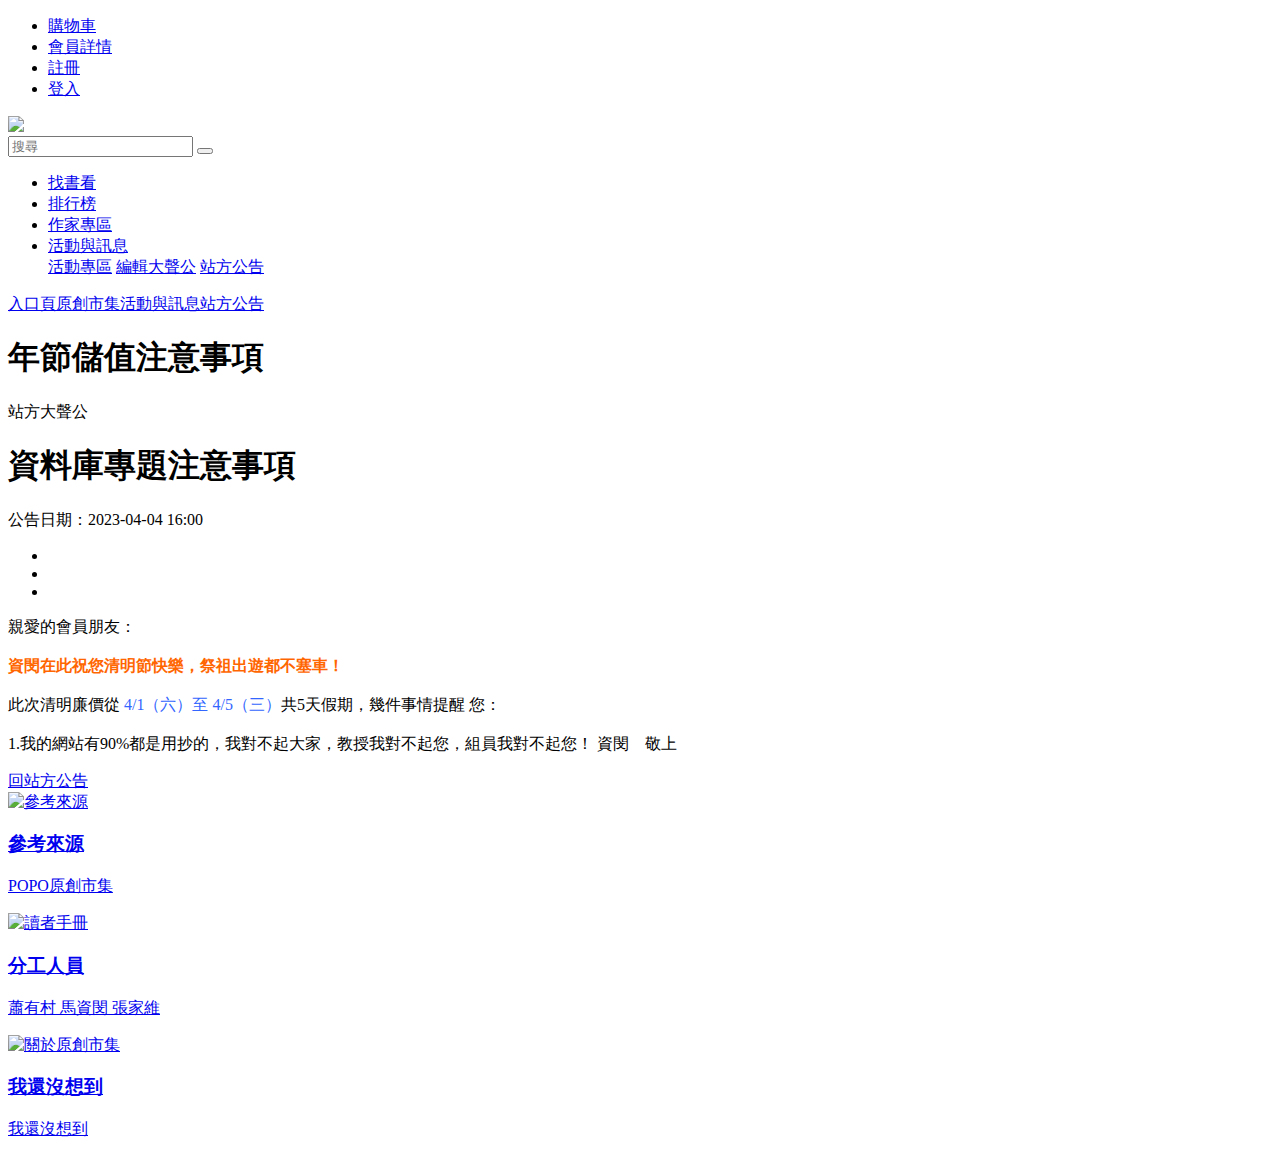
==== annoument_example.html @ a450e3fc "Add files via upload" ====
<!DOCTYPE html>
<!-- saved from url=(0036)https://www.popo.tw/site_notices/764 -->
<html><head><meta http-equiv="Content-Type" content="text/html; charset=UTF-8">

<title>年節儲值注意事項 &lt; 站方公告 - 活動與訊息 | POPO原創市集</title>
<meta name="keywords" content="年節儲值注意事項，POPO原創市集，公告">
<meta name="description" content="年節儲值注意事項，POPO 集合線上創作、線上閱讀、線上出版的專屬服務平台。POPO原創市集-活動專區，最多、最豐富的線上創作活動，提供最好的線上創作與社群服務，讓每位創作者與讀者都能享受出版與閱讀的樂趣。">
<meta property="fb:page_id" content="219356616989"><!-- POPO原創粉絲頁面 -->
<meta property="fb:admins" content="100000602412510"><!-- POPO原創 -->
<meta property="og:title" content="年節儲值注意事項 &lt; 站方公告 - 活動與訊息 | POPO原創市集">
<meta property="og:url" content="/site_notices/764">
<meta property="og:description" content="年節儲值注意事項。POPO 集合線上創作、線上閱讀、線上出版的專屬服務平台。POPO原創市集-活動專區，最多、最豐富的線上創作活動，提供最好的線上創作與社群服務，讓每位創作者與讀者都能享受出版與閱讀的樂趣。">
<meta property="og:image" content="https://cdn0.popo.tw/web1/images/FB90x90.jpg">

<meta name="viewport" content="width=device-width, initial-scale=1, maximum-scale=0.9, user-scalable=no">
<meta http-equiv="cleartype" content="on">
<style type="text/css" nonce="83a6835ba4df4a4e83ff8dd560c">.ad_content_mask, .ad-slot-234-60, #advert-container-top, .publisher_ad, .banner-ad-inner, .dc-banner, .ad-transition, .ads_main_hp, #pluso, .entry-sticky-shares, #Adv8, #Adv9, a[href="javascript:GoTp();"], .msgad, .internal_ad, #advertise-here, #adzone-right, .ads_ban, .inlinead-tagtop, .ads_bar, .follower-ad-bottom, .adsense-header, #quigo, #skyscraperAds, .share_click, #square-ad-slider-wrapper, .hotel-ad, .spon-img[src*=".alicdn."], a[href*=".aff007.pro"], .jw-ad-label, .l-ads, .lj-like-item, .t_b > a[href^="https://hb.afl.rakuten.co.jp"], .breakthrough-ad, .apsc-facebook-icon, ._bottom_ad_wrapper, .header_leaderboard_ad, #ad-mid-rect, #ad468, .a-icon-share-pinterest, #intro_ad_1, #ad-base, .boxSponsor, .TopAd, .home-ads-container1, #sapetext, #homepage_top_ads, #left_ads, #left_adv, .sponsoredLinks, .ad-vertical, #pub-right-top-ads, .bsAdvert, .widget_wp-bannerize-widget, a[href*=".ayx300.com/"], .mid_4_ads, .ads_big, .boxAdMrec, .si-adRgt, .google300x250TextFooter, #leaderAdContainer, #leftAdAboveSideBar, .ad728_90, .js-ad_iframe, .ad_940_0, .ad--wrapper, .grey-ad-notice, .footer_block_ad, .doubleClickAd, #google_ad_2, #google_ad_3, #google_ad_1, .mb-list-ad, .navbar-header-ad, #rightd.rightd, .adsidebar, #advertising_wrapper, .mchadcont, .etn-ad-text, .adbox-style, .sidebar__block-advertisement, .floating-advert, #adsDisplay, .cscTextAd, #AdSpaceLeaderboard, .gnt_flp, #adspace_header, .advertisement-information-link, .adz-horiz, .ads_box, .ac_adbox, .ad-hoverable, .buySellAdsContainer, #taboola-below-article-thumbnails-v2, .ad-rectangle-container, .ad-box-auto, .resp-sharing-button, .sponsored-links-red, .tab_ad, .list-footer-ad, .bottom-right-advert, .rekl_left, a[href*="/PageRegister?Agent="][target="_blank"], .guide__row--fixed-ad, .btf-ad-medRect, .top-banner-468, .advInfoElem, img[onclick*=".5408h.cn"], .masthead__ad, .adRectangleUnit, #partnerIframe, #my-adsMAST-iframe, .primis-player__container, .ad-wrapper-250, .block-module-ad-300x600, .ads_amazon, .ad__centered, .banner240_10, .ytp-share-button, #ad_takeover, .frAd, .full_ad_row, .social_knopki, .ad400x40, .ad-300x250-first, .socialList-type03, #advertisement-300x250, .header-sponsor, .adsdiv, .footer__ads--content, .adsImages, .ad-m-mrec, .o-ad-container, .adblk, #circad_wrapper, .adv300-250-2, [class][onclick*=".ununxsxs.top"], #publicidades_top, .headerad-placeholder, .cl-ad-billboard, .ipsShareButton, .ads-rectangle, #bl_top_reklama, .adsidebox, .bottombarad, .adunit_footer, .ad-banner-2, .ads300x250-thumb, .ad-banner-5, .ad-banner-6, #ads-leaderboard, .adbot, .googleAd-content, .search-ad-no-ratings, #RichBanner_center, #mid_left_ads, #colAd, .js-ads-header-content, .share-general, .remove-spots, #sponsored_option, .tnw-ad, .topratedBoxAD, .side_ad_box_mid, .google-side-ad, .visibleAd, a[href^="http://line.me/R/msg/text?"], .middle-ads728, .ads-bottom, .billboard-ad, .adbtn, .adbug, .SideWidget__ad, #ad__billboard, .AdWrapper--sticky-block, #left_ban, #adATF300x250, .ad--noscroll, #vz_im_ad, .adbox-outer, #headeradspace, .ad_partners, #adBannerSpacer, .ad_pagebody, div[style="position: fixed; top: 0px; overflow: hidden; z-index: 2147483647; background-color: rgba(0, 0, 0, 0.5); height: 110%;"], .buttonAd, .ads_inline_640, .ad_microlen, .elementor-widget-wp-widget-advads_ad_widget, [id^="gigya_inline_share_"], #sideABlock, a[href*=".ex068.com"], .ads-rendering-fix, .site_ad_120_600, #ads-vertical-wrapper, .box-ad-wsr, #share_post, .bottom-banner-ad, .single-ads-section, .nda-ad, .ad120_600, embed[height="233"][width="280"], .normalad, .adslink, .adsbox--masthead, .amp_ad_wrapper, a[href^="https://torguard.net/aff.php"] > img, #advertisement_block, a[href="https://www.ybvip1879.vip"], #adverts_post_content, .fb_like_contain, .adspace_top, .mainEcoAd, .horizsponsoredlinks, #ad_adsense, #pvadscontainer, .adbannerright, #gog_ad, .ad1_bottom, .share-bar-desktop, #skyads, #adblockermessage, #dfrads-widget-3, #dfrads-widget-6, #dfrads-widget-7, .newspack_global_ad, .floated-ad, .imuBox, .advertisement__728x90, #topAdDropdown, .affinityAdHeader, .dfp-fixedbar, .adamazon, .wp-share, .top-left-adrotate, #dfp-ad-home_2-wrapper, .adslist, #advert-ahead, .error > #qqs, a[onmousedown^="this.href='http://paid.outbrain.com/network/redir?"][target="_blank"] + .ob_source, .headerAdvertisement, #lb-ad, .adRowTopWrapper, a[href$="/1c626.com"], .nav_ad, #ad-Superbanner, .adTopHome, [href^="http://clicks.totemcash.com/"], .widget_FacebookLikeBox, #sidebar_adblock { display: none!important; }
.ad_fullwidth, .headxx11xiaoapp, #AdContent, #sideSponsors, .adSkyscaper, .ad-block--leader-extra, .ads_css, .dianomiScriptContainer, .sponsored_bar_text, .c-ArticleAds, .square_ad, .ads-top-main, .ad.element, #my-adsLREC4-base, .advert-info, .upcloo-adv-content, .homep_banner, #before-footer-ad, #leader-board-ad, #ad-story-top, #speedtest_mrec_ad, .ad300_2, .ad_640x90, guj-ad, .csw-ae-wrapper, .header-adcode, a[href*="/mx456.cc"], #mpu-advert, #right-widget-c-ads_widget-7, .small-ads, #persistent-share, .ad300shows, #adcenter, #sticky_sharing, .sponsor-block, #footer-adspace, .wd-adunit, .chat-top-ad, .sns_twit, .gbl_advertisement, .SkyAdContainer, .middle-footer-ad, .respAds, #adslot-below-updated, .ad-medium-widget, .Banner710 > object, a[href*=".nktxv.com/"], a[href^="http://go.gotourl.xyz/"], .ad-module, #sidebar_ad_widget, .commercial-unit-mobile-top, .secondary-advertisment, a[href^="https://a.bestcontentfood.top/"], .adcolumn_wrapper, .adcon, .rt_el_advert, .advertisment_bar, #ad-rectangle, .adsens, .site-header-ad, #advSkin, #popup_ad_wrapper, .container_publicidad, #sidepad-ad, .ai-top-ad-outer, #ad600, .print-ad-wrapper, .med_ad_box, #div_ad_leaderboard, .vl-header-ads, #adblock1, #adblock2, #adblock4, .advertismentContent, .afsAdvertisingBottom, .billboard.ad, .ad-slot-article, #header_ad_728_90, #advert-leaderboard, .innerAd300, #Adv10, #Adv11, .ad_w300h450, #adv-Middle, .adctr, .msat-adspace, a[href^="https://go.julrdr.com/"], #ad-block-aa, .lightad, .adslot__ad-wrapper, .adwrap, .sraAdvert, .banner_ads_home_inner, #leaderboardAdvert, #adholder, .ad-outer-container, .advertise_link, .grid-item-ad, .vt_h1_ad, .SocialMediaShareButton, #ad650, .ads_der, .ad-disclaimer, a[target="_blank"] > img[height="60px"][src*=".tripcdn.com"][src$=".gif"], #adwidget1, object[width="700"][height="87"], #adwidget2, .sticky-sidebar-ad, .a-ad--wide, .verticalAd, .adwrapper-lrec, .ad_reminder, .sponsored-text, .ad-slot--billboard--article--wrapper, .buttonad, a[href="http://hqbet2191.com"], #adsense468, .leaderboardadtop, .brn-ads-sticky-wrapper, #ad-container-leaderboard, #rm-adslot-contentad_1, .leaderAd, .ad_wrapper_top, #adv_adsense_300_m, .ad300px, .social-links-wrapper, .top_ad_wrapper, #adOuter, .advert_title, .ad-160x600-wrap, embed[width="200"][height="300"], .adbutton-block, .instream_ad, #g_adsense, #homepage-header-ad, #articleBoard-ad, .bodyrectanglead, .dfp-wrapper, #topAdvBox, .ads-post, #adSlot-leaderBottom, .ad-120x60, .adboxbg, .sponsored-links-tbl, .adbttm_right_label, .ad-slot-widget, #adwallpaper, .advertise-top, .hederAd, #homegoogletextad, .ad-notice-small, .moduletable-rectangleads, .adboxcm, #main_content_ad, #featureAds, #piao_div_1[style*="width:140px;"], .adboxes, .advertBottom, .advertising-notice, #ad_before_header, .ads300-200, .block-ad-wrapper, .ad-120x90, .d3-o-adv-block, #AdBanner, #adverts_right, a[href*=".3366722.com"], #f_social, #rightBanner-ad, #subheaderAd, .assort-ad, .ad_grid, .adboxid, .js-ads-carousel, .movv-ad, #adverticum_r_above, #float-bnr, .ads250-250, [title="Share on Reddit"], .Section-ad, #left-ad, .mr2_adwrap, .responsive_ads_120x600, #ad-block-container, .adsection_a2, .ad-wrapper-with-text, .ad_txt2, .rightadd, a[href^="/dasp.php?a="], .aside_google_ads, .ads-970-250-show, .rightads, .rightadv, noindex > div#promo2_bottom2, .brave-overlay, .adsection_c2, .adsection_c3, #viewabilityAdContainer, .ad_claim, .sf_ad_box, .__isboostOverContent, .rcom-freestar-ads-widget, .ad-bottom-right-container, #bm-HeaderAd, .GeminiAdItem, .adss-rel, .spons-link, .adds2, #hpAdVideo, .region-middle-ad, .wp_bannerize, .top-ad-content, #ads2_block, .o-zergnet, .rightboxads, .leaderboard-ad-dummy, .ad-block-header, #GoogleAdTop, #midRightAds, .mid_right_inner_id_ad, .ad970_250, #playerAdsRight, .advads-background, #ad728, #index_aside_ad, .ad--scroll, #ad_results, #staticad, .theads, .ad_sd #ad1, .grid-advertisement, .st_facebook_large, .ad-slot-replies, object[width="600"][height="80"], .loadadlater, .tncls_ad, .partner_ads, #adsTopLeft, .sidebar-big-box-ad, .sidebar_ad_container, #sponsoredlinkslabel, a[href^="https://adultfriendfinder.com/go/page/landing"], .adHeading, #ads_space, .adHeaderblack, .verticalad, .image-viewer-mpu, .block-simple-blockad-320-250-front-2, .innerAdWrapper, .top-sidebar-adbox { display: none!important; }
#my-adsLDRB-iframe, a[href*=".xacg.info/"], .ad_plus, .mediumRectagleAd, .header-advertise, .leaderad, .banners-top, #ads_space_header, .insticator-ads, .embedded-article-ad, #socialAD, .misc-ad, .bar_ad, .region-ad-right, .btn-share, .ad--desktop, .dartad, #bottomAdSection, .adSection, .van_vid_carousel, .ad_bottom_728, .vertbars, .contentadvside, #publicidadhead, .showAd, #micast_ads, .spon_link, #sticky-custom-ads, .widget_adsensewidget, .apiAds, .fig-ad-content, .primis-video, .adv_placeholder_300_250, .advertise_verRight, .addthis_default_style, a[href^="https://pb-track.com/"], .tp_ads, .ppb_ads, .incontent-ad1, .post--native-ad, .googleSearchAd_content, .header-top-ad, #adcolumn, .afc_popup, .pmc-adm-boomerang-pub-div, .top-ad-bloc, .ad_trick_header, .photo-two > a[onclick^="_czc."], #fd-ad-mr1, #fd-ad-mr2, #fd-ad-mr3, .ad-single-h2, .flex-posts-ads, .riverSponsor, .advert__container, .ads120_600, .c-advert, .galleryAds, .ad_desktop, .ad_rectangle_medium, .square-ads, #adx_cggp, .bottom-ad--bigbox, .squareads, .footer-floating-ad, div[id^="ads250_250-widget-"], #narrow-ad, .elementor-widget-share-buttons, #adplacement, .MiddleAd, .vl-advertisment, .rekl_top_wrapper, button[aria-label="Share on Twitter"], .onf-ad, #menu + script + #topBox, .sponsored-home-page-inner, #contextual-ads, #advHomevideo, .bannerAdTower, .break-ads, .googleLeftSkyScrapper, object[width="720"][height="120"], .pads2, #footer_ad_container, .annonstext, .ad-medium-rectangle, #advert_media, #bt-ad-header, .GoogleDoubleClick-SponsorText, .ad_adInfo, a[href*="/wns8499608.xyz"], .middle_AD, .ad-rectangle-banner, .affiliate_ad, .o-teaser--native-ad, .pix_adzone, a[href*="://4"][href*="/vod."], #spotadvert, #inline-ad-label, object[width="300"][height="78"], #ads_top_container, .ad.promotion, .google-ad-center-footer, .advert__mpu, .sponserLink, #pub-right-bottom-ads, .adsgrd, #blox-top-promo, .top-ad-horizontal, .ads_in_list_autosize, #interstitialAdUnit, .ADBox, .admediumred, #lb-sponsor-left, #skinad-right, .mid_banner_ad, #home_ads_vert, .rt-ad-related, .ezoic-floating-bottom, #adsense-2, #ad_primaryAd, a[href^="https://fleshlight.sjv.io/"], .js-advert--vc, .head-top-ads, .leaderboard_adsense, .home_ad_300x100, #js-outbrain-rightrail-ads-module, .td_footer_ads, #left_couplet.close_discor, .BigBoxAdLabel, a[href*=".urfatek.com/"], #ad_rotator-2, #aboveNodeAds, #pageads_top, .mobile-ad-placeholder, #ad_rotator-3, #site_content_ad_div, .taboola-widget, object[width="360"][height="120"], .box_ad_horizontal, .box_ad, .ad.mi_btcon, .ads-module, .rt-ad, .sponsor_label, .i-amphtml-element.live-updates.render-embed, #adsense_r_side_sticky_container, .mod-ad-box, .advert-footer, .banner728x90, #ads_box_top, #share-buttons, a[href^="https://www.buttons.social/share/"], .adv_placeholder_300_300, .ad-disclaimer-text, .adlinkdiv, #ads_container, .ad-desktop-right, .pageGoogleAds, #textad_block, .ads-left, .c-ad-mpu-secondary, .amp-pages__share, .native-ad-slot, .adholder-300, #adv-container, #share_pinterest, .scrolling-side-ad-container:not(html, body), .medium_ad, .ad.preroll, .article_adbox, .divAdsBanner, #leftbanners, #footer-ad-unit, .adv_outbrain, object[height="200"][width="100%"], .AD728x90L, #ad_island, #ad-gutter-left, #adv-ext-ext-1, #rh_tower_ad, #adv-ext-ext-2, #article-island-ad, .ads-336x280, #social_bookmarks, .ad_text_link, .adbox-wrapper, #topAdsContainer, .footer-im-ad, .ad-gap-sm, #ad-pencil, .ad-choices, #Adsense300x250, #advert-stickysky, .ads.cell, .advert-sidebar, #player > #ADtip, .hd-adv, body .has-ad, [href^="https://routewebtk.com/"], .adbTrkWt, .adslotMid, #adv_wrap_hh, #below-menu-ad-header, #preroll_ads, .first-banner-ad, .ad_4_row, .adfix, .medium-rectangle-ad, .featuredAdBox, .tc-adbanner, .ad-large-game, .bottomAdsTitle, #advert-right, #socializ, .adsStickyRight, .ad-container-middle, .landingAdRail, #topad728, #left_block_ads, #dfp_ad_mpu, .paneladvert, .div_reklamma, .widgetSponsors, #top-skin-ad, .lazy-ad-unit, a[id][target="_blank"] > img[src*="help-ol.bj.bcebos.com"], .sidebar-ads-wrap, .sidebar-ad-slot, .widget_sej_sidebar_ad, .advert-autosize, .ad-background-container, a[href^="https://join.sexworld3d.com/track/"], .wp125ad, .arc-ad-wrapper, .goAdMan, #background-ad-cover, .banners.post_sticky:not(html, body), #rotating_ad, .d_banner_inner, .ad_perma-panorama, #bottomAdWrapper, .halfpage_ad_1, .ad-top-728, .np-adv-container, .mpu-holder, .f-sign-cont[data-dysign-adid], .aasd-text, .middle_ad, .powerinbox { display: none!important; }
#dfpAd, #ad900, .adfrp, .contentleftad, .gall_ad, .coreAdsPlacer, a[href^="https://ad.zanox.com/ppc/"], a[href^="https://ad.zanox.com/ppc/"] > img, .homepage-right-rail-ad, .sponsertop, .ad-feature-content, .advert--inline, #Ad-4-Slider, #wrapper-AD_G, #socialnets, #wrapper-AD_L, a[href$="/q522p.com"], .mpuHolder, #wrapper-AD_R, #adsense728, .adWidgetBlock, .rngtAd, .square_advert_inner, .ad-priority, #live-ad, .ad-300x250-section, .below_ads, .adfbox, a[href*="/x5123.cc"], .adsenbox, .post_sponsored, .adsonofftrigger, .homepage_ads, .pubDesk, .dsk-box-ad-d, .advertisement-728-90, .carambis_hbanner_336, #leatherboardad, .adsSectionRL, .np-header-ad, .placeholderAd, #ad970, .asideAd, #MPUadvertisingDetail, .pageAds, .adwrap-widget, .mosaicAd, .sidebar-adv-container, #sports_only_ads, .ad160_blk, .ad-aligncenter, #innerpage-ad, .s_sponsored_ads, #header_ads2, .ads_foot, .ad-544x250, div[jsdata*="CarouselPLA-"][data-id^="CarouselPLA-"], .mntl-gpt-adunit, .home_ad_300x250, #gallery-ad, .adinner, #my-adsMAST, #advert-block, .w2bslikebox, .headerAdPosition, .pin-ad, .gnt_rr_xst, #DFP_top_leaderboard, .sp-adblock-2, .loc-home-top-adv-new, .ad300x100, .entry_ad, #ad728Bottom, .ad300x111, .adsMarker, .gameAd, .ad_headerbanner, .widget_po_ads_widget, .ad-vert, .cont-ad, .longAd, .ad300x120, .rect-ad, #sidebar-main-ad, #adHome, [href^="//ro88qcuy.com/"], #adverttext160, .ad_728x90b, .ammblock, #AD_ROW, a[href*="/171hth.com/"], .roundedCornersAd, #aside_ad, .rs_ad_block, [id*="-billboard-advert"], .adsmalltext, .ad300x150, .adsHeading, .slideshow-ads, .textadtext, a[href^="https://t.me/share?"], #adtop1, a[href^="https://k2s.cc/pr/"], .adwhitespace, .ad_cls_fix, .mpu_Ad, .zergnet__container, .content_advertising, .sponsor-ad-wrapper, #div-gpt-mrec, .adlinks, a[href*="sting.de17a.com"], .right_ad_box, .tile-ad-container, .banner-buysellads, .alt_ad_block, .ad-container--hot-video, .adSeven, ADS-RIGHT, #footerAdBox, #wide_right_ad, .offads, .b_sxc, .b_sxp, .publicidade-dotted, #ptcmsad1, #gameads, .topAdBar, a[target="_blank"] > img[height="120px"][src*=".c-ctrip.com"][src$=".gif"], #leaderboardAdTop, .NinjaEntryCommercial, #top_mpu_ad, .google-ad-space-vertical, #midAD, #side_ads, .ad-wrapper-bg, .Sidebar-ad, .sportspill-container[href*=lotto], .leaderboard_ad_container, #large-ads, #adtify-widget, #floatingAd, .ad_poll, a[href^="https://clicks.pipaffiliates.com/"], .sponsoredlinkscontainer, #playerJsvLayer.jsv-layer, #advrich, #ad_site_header, #component-taboola-below-homepage-feed, #advertising_1, #advertising_2, .pageTopAd, .rotatingadsection, .bannerizor-banner:not(html, body), a[href^="/hy-"][ontouchstart], .block-yt-ads, .sagreklam, .ADServer, [href^="https://goldforyourfuture.com/clk.trk"] img, .block-adsense, a[href^="https://thechleads.pro/"], .ads-container__inner, .block_ad303x1000_right, .top-ads-mobile, .mod-follow, .pt_ad03, #wl-pencil-ad, .snsshare, #global_header_ad, #MsnDialog.ad, #ad-300-250, .homepage-ad-buzz-col, .box-adsense-top, .AD_textinfo, #afc-container, .advertisement_text, #koddostu-face8, .ad_300250, .sh-ad-box, #dfp-ad-slot4-wrapper, .advt_single, .advertiseHere, .ad-panel__googlead, .ad_post, .block-ad-middle, #ad-sidebar, .google_add_container, #index-ad, #downdiv > .downcode, .block-openads, #sponlinks, .chapter-bottom-ads, #bsa_add_holder_g, img[src*=".jd.com"][style="width:100%;height:70px;"], .ad_article_top_left, .c-adDisplay_container, .ad_couplebanner, .addthis_button, .boxad1, .boxad2, .bottom-ad2, #left_side_ads, .ads_outer, .mobile_index_ad, .adTagTwo, #LeftAd, .homeCentreAd, .video-advert, .ad728x90-1, .ad728x90-2, #SocialButtons, .boxads, .boxadv, .bottom-ads, #secondad, .hm-vertical-ad, .bottom-adv, #adsensepo, .google-advertisement_txt, .sharing-item, .dart-advertisement, .msw-js-advert, .inner_big_ad, .tc_ad_unit, #ad_island2, .adsbyexoclick-wrapper, .header_advert, .sponsored-media, #header_global_ad, a[href*="/yb6277.vip"], .ibtad, .square-sidebar-ad, .adv-conteiner, .veu_insertAds, #container > .sectionBanner, .storyad300, .SponsoredContent, .contentads1, .contentads2, .insert-post-ads, .str-top-ad, .skyAdd, #ad_728_90, #dfpad-0, .site_ad_300x250, .ad468x60Wrap, .ad250x250, .PrintAd-Slider, .ad300x250, .impo-b-stitial { display: none!important; }
#adbox-inarticle, #boxAD, .ad-x10x20x30, .lr-pack-ad, .bostad, #takeover_ad, #top_ads_wrap, .mediumRectAdWrapper, .view-ads-under-the-slider, #boxAd, #div_advt_right, #Ads_TFM_BS, .right_adlist, #companion_Ad, .mpu_ad, a[href^="https://prf.hn/click/"][href*="/camref:"] > img, .advertisement-content, .gb-ad-top, .js-no-sticky-ad, #ads-google, #incontent-ad-2, #incontent-ad-3, .adsload, .header_advertisement_text, .adsPlaceHolder, .google_ads_sidebar, .trad3, #lower-ad-banner, .ad__desk, #topright-ad, #sponsored_v12, .block-google-admanager, #adzone-middle1, #adzone-middle2, #article_ads, #banner_pos1_ddb_0, #adxBigAd, .adbox-slider, .frontpage-google-ad, .adsnippet_widget, #right_down_float_ad, .railadspace, #col-right-ad, .incontentAd, a[href^="https://claring-loccelkin.com/"], #projectpostbody > a[target="_blank"], #divAdd_Right, .skyscraper_ad, #text-linkAD, #adleaderboard_flex, #adspot_728x90, .custom-sticky-ad-container, [href="https://ourgoldguy.com/contact/"] img, #rotatingads, .td-a-ad, .google-ads-footer-01, #carbonadcontainer, .google-ads-footer-02, a[href*="/7900y.com?"], .sponsorText, .gadsense-ad, .tower_ad, .middleads, #blog_ad_content, .galleryRightAd, .wp_headline + .ad1, .mvp_facebook_widget, #adcontainer_ad_content_top, .adscaleTop, #section_advertisements, .ads_ticker_main, .ad-container-header, .cwAdvert, #bottomBanners, .ad-shifted, .sidebar-add-1, embed[width="600"][height="160"], .__isboostReturnAd, #ad_rr_1, [href^="https://totlnkcl.com/"], .cbd_ad_manager, .middleAdLeft, .ads_rectangle, .textLinkAd, .adthrive_custom_ad, a[onclick^="window.open('http://v.t.sina.com.cn/share/share.php?"], #towerad, #BannerGCenter, #home_advertising_block, .adLoader, .widget_text_adsense, #fusionad, #sponsored-carousel-nucleus, #sidebar_ad_top, .sidebar-adbox, .adSpacer, .flexiad, .ad250x300, .gms-ad-centre, a[href*="/296256.com:"], .bx_ad_right, .gallery_ads_box, #fink_icon_paylas, .wrap + #midBox, .ad__create, #mid_ad_div, #myElementAd, .newsletter_ad, .qc_search, .adxs-vertisements, .sideBarAd, .searchSponsorItem, .adHorisontalNoBorder, .advertisingMob, .singpagead, .content_ad_side, #mvp-post-bot-ad, .inline-ad-text, A[href*="beaffiliates.com/processing/clickthrgh.asp"], .adUnitHorz, .widget-ad300x250, a[href*=".downok.com"], .fwAdTags, #gpt-ad-skyscraper, gpt-ad, #footerAdDiv, #hp-right-ad, .ads-widget-content, .post-load-ad, .single-adrotate:not(html, body), .js-advert--responsive, #adheader, .banner728-container, #asideads, [href^="https://go.4rabettraff.com/"], #Banner728x90, #boxad, a[href^="https://www.get-express-vpn.com/offer/"], .ad-panel-wrap, #ctl00_atop_bt, .adbox_largerect, .marketgidV, #bannerad2, #footer-advert, #medrectad, div[id^="a-loading-"] > span, .contentadfloatl, .ad170x30, #AdDisclaimer, .scrolled.infoBlock, #view_ads_top_bg, .frontpage-right-ad-hide, .AdHolder, #ad_article1_1, #ad_article1_2, .ad-panel, #share_facebook, #adsContent, .gutterads, #ad-horizontal-top, #googlead-post-mpu, .wc-adblock-wrap, .pmc-contextual-player, .zone_wap_banner2, .ad__inline, .ad_large, #ad300x250Module, .news-ad-square-a, .contentadcontainer, #outbrain-wrapper, .banner_panel, .ads300x100, .placeholder-ad, .adsense-heading, .complex-ad-container, #HP2-ad, .ad-wrap-transparent, object[width="224"][height="373"], .ad-col-02, .ContentTopAd, #adPlacement_1, #adPlacement_2, #adPlacement_3, #adPlacement_4, .sponsoredSideInner, #adPlacement_9, #ad_creative_2, a[href*="/ayx600.com/"], #ad_creative_5, #ad_creative_3, #adPlacement_8, #adPlacement_7, #ads_insert_container, .socialnav, .thumbs-adv, .side_ad_top, .right_advertisement, .adits, object[width="720"][height="90"], .innerWidecontentAd, .aside-ad, .content_tagsAdTech, #ad-bottom, .ad_text_links, .ads-code, .under_ads, .sidebarAdNotice, .mrec-banners, .TrafficAd, .js-ad-wrapper, .top_adbox1, .top_adbox2, .ad-horizontal, .js-site-header-advert, .ad_left, .GRVMpuWrapper, .side_ad_box_top, .ad-hldr-tmc, .ad-holder-center, .masonry__ad, .adbutler-top-banner, .ad--slot, .contained-ad-wrapper, .index_ad_a2, .index_ad_a4, div[data-adv-type="dfp"], .index_ad_a5, .index_ad_a6, .tweet_link, .adver-left, #video-ad, #sidebar-ad-block, .multiple-vevlysingar:not(html, body), .ad_336x90, .revive-ad, .adv-aside, #ad_rectangle, #top2_ads, #textAd, .vlog-ad, .wp-ads-target, .ads-cols, a[href*=".xyz:"] > img[src*=".qlogo.cn"], .navbar-ads, .sidebar-bottom-ad, .myAdsGroup, #leaderboardAdArea, #left-ad-iframe, a[href*=".yyk2.com/"], .topboardads { display: none!important; }
#player-ads, #bp_banner, [href^="https://join3.bannedsextapes.com"], .currencyaugl:not(html, body), .firmach_form_rifform, .ads-cont, .width-ad-slug, #leader-companion > a[href], .advert-mpu, .media_ad, .adside-box-single, .ad_after_section, #googleAdBox, .Adgrid_footboard, .headadcontainer, #dfp-masthead, .cyads650x100, .SponsoredResults, #product-adsense, .cnbcHeaderAd, #body_728_ad, object[width="550"][height="200"], .widget_awaken_pro_medium_rectangle_ad, embed[width="200"][height="400"], #homeheaderad, .c-googleadslot, #contentad-lower-medium-rectangle-1, a[href^="http://adf.ly/?id="], #dnn_Advertisement, .ad_trailer_header, .block-ad-header, [href="https://www.masstortfinancing.com/"] > img, .ads-line, .side-ad2, .side-ad3, .sidebar-header-ads, .side-ad1, #upperRightAds, #adbannerleft, #adIsland, .ampforwp-sticky-custom-ad, .js-stream-ad, .content_468_ad, #channel_ad, [href^="https://v.investologic.co.uk/"], #article_box_ad, .side-ads, .ad3001, .tbl-floating-unit, .ad-container__ad-slot, .adsRight, .adslot-feature, #admpudyn1, #admpudyn2, #admpudyn3, #admpudyn4, .ad-rb-hover, .st_reddit_hcount, .ad-wrapper-sticky, .ad300b, .ad-300X250-body, a[href*=".vldbd.com/"], .sideAdLeft, .am-adslot, .ad300w, #featureAd, #nav + .slider-spons, #ad_article2_1, #ad_article2_2, .ad-banners, a[href^="javascript:GoDb"], #specialadfeatures, #bottomNavad, #ads-footer-wrap, .Banner710 > img, .wpx_bannerize_banner_box, #FooterAdContainer, .GoogleAdsBox, a[title="Share on LinkedIn"], .mpuads, [style="display:none"] + iframe[scrolling="no"][src*="//"][src*="?"][src*="="][src*="&"][width][height][frameborder="0"], .add_topbanner, #adnorth, #viboom, #sideAdSmall, .newstyle > .container > a[target="_blank"], .adLeaderboardAdContainer, .article-inline-ad, .b-advertising__down-menu, .urban-ad-rect, .TopRightRadvertisement, .Squareadspot, #prtaglink, .b-section_banners, .inner-advert, #inner-advert-row, .ad--300, .footer-advertisement, .b-ads_gpt, #top-advertisement, .adverstiment-box, #sponsoredLinksBox, .ad-below-adjacent-post, .inline-iframe.article--content-embed, .box-adv-social, .wotd-widget__ad, #home_ad, .browse-banner_ad, .home-sticky-ad, #dfp-footer-desktop, .footer-advertisements, .ad_type_adsense, #pagebottomAd, .ad300x250-stacked, .augl-container:not(html, body), .adslug, .crain-advertisement, #fd-ad-sb1, #fd-ad-sb2, .section-sponsor, a[href*="/kk9915.com:"], .ads__listing, .adsWithUs, .advads-close-button, #advertisementArea, .gplus-like-button, #adsense-sidebar, #advertscroll, .hdTopAdContainer, #advertOverlay, #header-ad-wrap, .rightcol-block-ads, .w-Ads-small, #sponsorBanners32, .lastAdHolder, .ad__content, .ad_head_rectangle, .native-ad-kicker:not(html, body), a[href$="/lm39h.com"], #top-advertisements, #AdsPubperform, .adexonModuleportel.pl, #textad, .td-post-sharing-bottom, .jl-ads-leaderboard, .bmd_advert, #pnAd2, .ad300250, .adv_main_middle, .scrolling-ads, .ad-bigbox-fixed, #bottom-sponsor-add, .widget_cxad, .article-pop-up-ad, #AdsSky, .widget-ads, .adcontent_box, .widget-adv, .ad-slot__label, .comment-advertisement, .leaderboard-ad-unit, .bs-ad, .adv-468x60, .pop[style="right: 10px;"], a[href^="https://tracking.avapartner.com/"], .regular_728_ad, .mainadWrapper, #ads_banner_header, #above-fold-ad, .TopAdL, .TopAdR, #rightskyad, .ad-top-billboard, .ad.text-center:not(html, body), .padded-ad, .sb_adsNv2, .ad__rectangle, .TopAds, .buttons_share, #ad_Top, .advert__sidebar, #adv728, #bottom-ad-banner, .advert-double-mpu, .blocked-ads, .adkit, #OASMiddleAd, .info-ads, #mid-ad-slot-1, #mid-ad-slot-3, #mid-ad-slot-5, .ad-homepage-1, .ad-homepage-2, a[href="javascript:window.GoTp();"], .ad-abc, #ad300-250, .adnSpotaa, #ad_article3_1, #adTopContent, #ad_article3_2, .bps-ad-wrapper, .advertisment-banner, .ad626X35, #featuread, #adpositionbottom, .sponsorsbig, .gam-ad-hz-bg, [id^="ad_slider"], #adv-gpt-box-container1, .customadvert, object[width="900"][height="100"], .ad_125, .highlights-ad, a[href*=".xmluodi.com/"], #googleSearchAds, .skyscrapper-ads-container, [id^="sponsorowany"], .custom-sharing, .ad_r1_menu, #advertising_top_container, .ad_160, .ad-placeholder--mpu, .advertise-info, #gpt-mpu, .ad-block-wk, .nav-ad-gpt-container, #adMain, .banner2_right, #ad-advertorial, .bookad, .articleAds, script + a[href^="https://l.hyenadata.com/"], #bingadcontainer2, .ad_wrapper_970x90, .normalAds, .seesaa-cmn__pr, a[target="_blank"] > img[height="60px"][src*=".alicdn.com"][src$=".gif"], #rectangleAd, .verticalAdText, #social_widgets, .adCall, #sponsorFooter, #advert_header, .gnm-bg-ad, .ad--468, .adsense-iframe-container, .sponsored-features, .ad_container__sidebar, .gl_ad, .pgevoke-story-rightrail-ad1 { display: none!important; }
.slidebar-banner-block, object[width="900"][height="90"], a[href^="http://www.adultempire.com/unlimited/promo?"][href*="&partner_id="], .adbutton, #lefttd.lefttd, .advert.mobile, .latest-news__ad--desktop, .catalog-listing-ad-item, .ad-medium-content, #adv_network, #overture_ads_bottom_td, #div_bottomad_container, .tl-ad-container, .ad_468x60, .servsponserLinks, #AdsBannerTop, .b-header-ad, #fwdevpDiv1, #fwdevpDiv2, .pc-ad, .ad-atf, .adleft1, .adWithTab, #ad_bnr_btf_07, #ad_bnr_btf_08, .view-ads, #bannerAdFrame, .advert-center, #blog-icon, #large-screen-ads, #ads-inside-content, #adcode10, .advertCont, .divTopArticleAd, .ads-label, .pb-mod-ad-flex, .gpt-billboard, .Ad-Advert_Container, #nk_ad_top, .adsDesktop, #ad-inline-block, .ad300x600, .rg-ad, .leaderboard.advert, a[href*=":8701/?register="], div[style="position: fixed;top: 60px;right:0;z-index:999;width:250px"], #skinningads, .ad-boxamp-wrapper, .jobs-ad-marker, #selectShareContainer, .ad-topright, #adv768x90, #total_banner, #button_share, .centered-align-ad, .secondaryAdModule, .square-sponsorship, .adv_PageTop, [href^="https://ad.admitad.com/"], #menu + #topBox, .has-fixed-bottom-ad, .ad_fadein, .os-social-bar, .text-ad-sitewide, .ad_click, .center_ad, .news_social_button, .advertise_here, .feature_ad, #adtopbanner, .sponserIABAdBottom, #adv_contents, .bannerflash23, .bannermpu, #taboola-right-rail-express, .search-results-ad, .app-leaderboard-ad-container, .sponsoredLinks2, a[href^="https://1startfiledownload1.com/"], #dfp_ads_4, #dfp_ads_5, .vl-ad-item, .ad-ban, .contentSocialBar, .comment-ad-wrap, .o-advert, .tag-page-ad-container:not(html, body), .rekl5, .mom-social-share, .WidthAd, .ad_200, .header__advertisement, .ad-result, .header_right_ad, .dfp-mrec, .adcode-widget, .narrow_ads, .wgAdBlockMessage, #medrec_bottom_ad, .ad_textlink_box, .rw_ad, #sticky-ads-top, .selfServeAds, .ad_240, a[href^="https://camfapr.com/landing/click/"], .adlist1, #sidebaradpane, .adlist2, .header-ads-wrapper, .ad-showcase, a[href^="https://clk.wrenchsound.store/"], .adsmedrectright, #advertblock, .tileAdWrap, #ad-plate, .adver_cont_below, #box-content-ad, .am-bazaar-ad, .hp_320-250-ad, .sponsoring_link, .ads-bottom-center, a[href^="https://awentw.com/"], .sam_ad, .ad-banner-top-wrapper, .container_row_ad, .ad-leftrail, .side_adv_right, #ads-under-rotator, #rowAdv, .adsntl, .ads_inview, .adSpace300x250, #square_ad, .ads-in-previews, .advertising-side, .t_b > div > a[href^="https://al.dmm.co"], .googleSideAd, a[href*=".woyicanyin.com"], .smalladscontainer, .sub.menu-primary.default.polarisMenu.widget:not(html, body), .adWizard-ad, .ad-bot, #topadsense, .residentialads, object[width="250"][height="520"], .masonry-tile-ad, #div-gpt-Skin, .inlineAdvert, .sidebar_ads_right, .towerAdLeft, #cellAd, #button_ad_container, #zdcFloatingBtn, .textbanner-ad, .ad-970-90, .hoverad, .b-right-rail--ads, .nf-o-annonse:not(html, body), #ad-module, #iqadoverlay, .adblock-240-400, .contentAdIndex, .ad-btn, .ad-widget-area, .adunit_rectangle, .ad_secondary, #google-top-ads, .top-ad-recirc, #ad-leaderboard_bottom, .m-sponsored, .adman, .blogArtAd, .page-wwads, .advertising300x250, #square_lat_adv, .social-sitewide, .right_adsense_box_2, #midadspace, #IB-ads, .adsbantop, .sidebar-below-ad-unit, .ads_mpu, .naviad, .pop-out-eplayer-container, .halfpage_ad, .pw-in-article-relevant-container, .ad_promo, .advertisement-google, div[id^="lazyad-"], .adengageadzone, .csiAd_medium, #quigo_ad, .smallAd, .googleadsense, .advertSuperBanner, #rhsads, #navlinkad, #horizads728, object[width="240"][height="325"], .oio-banner-zone, .nav-ad-plus-leader, .article__ad-holder, .adsoho, .myAds, .top-ad-banner-wrapper, #article-ad, a[href*="/hthty21.app"], .ad-cad, .ad_unit_wrapper_main, #notify_ad, .ad-sitewide, .ad-cat, a[href^="https://adswick.com/"], .freestar-incontent-ad, .b-resizable-ads-area, .mdl-ad, .adsense-afterpost, #footerAdvert, .adintro, .add-box-top, #ads_superior, .ad_300, a[href*="/832106.top"], a[href*=".hth402.com"], .ad-300x250_600x250, #mpu_ad2, #gad300x250, .skyAdvert2, .outbrainad, .ADLeader, .google-ad2_fixed, .ad-mrec, .bottom-sponsor-img-border, style + .a-loading, .with-background-ads, .ad-cen, #Ads_BA_BUT, #homepage_right_ad, .ccAdsize, .ad_mpu_top, .ad_code, .header_ad_2, #mpu_adv, #jobads-topbanner, .admpu, .mh-social-nav, .adsbox970x90, .c-ad-placeholder, .article-connatix-wrap, .ad-unit-mpu { display: none!important; }
a[href^="https://funkydaters.com/"], .simple-ad-placeholder, #dfp-ad-leaderboard, .bottom-left-ad, .full-ad-wrapper, .region-dfp-ad-footer, .in-text__advertising, .adLinkCnt, #ad-container-inner, #sponsored-outbrain-1, .square-ad--neg-margin, .square-ad-pane, .sh-section-ad, a[href*=".yabovip113.com"], #mpu2, .dfp-double-mpu, .SponsorLink, .title-ad, #ad-fullbanner2-billboard-outer, .social_media_buttons, .articleTop-ads, #block-frontpagesideadvert1, .oasad, .sns_scroll, .area_ad03, .ad-cls, .ad_warning, .area_ad09, .area_ad07, style + .vdgdo, .p-ad-rectangle, embed[width="500"][height="170"], a[href*=".nfkonline.com/"], .sidebarAds300px, .b-post_social, table[style="border:#e8e8e8 1px solid;"] + div[style="margin-top:5px"] > table[style="width:100%;"][cellspacing="0"][cellpadding="1"][bordercolor="#22222"][border="1"], #adDiv0, #adDiv1, .ad-cnt, #adDiv4, .home_top_right_ad, .ad-col, embed[width="570"][height="100"], .ad_push, #Ads_BA_CAD, .adserve_728, .ad_cont, .blog-view-ads, .cta-ad, #dle-content > noindex > span, .section-ad, .ad_callout, #rolldown-ad, #video_advert_top, #ad_160_600_2, .criteo-ad, .ad-slot-banner, .adunitContainer, #side-ad-container, .PostSidebarAd, .article-grid__item--advert, .best_project_ad, .native-ad-article, .adsenseRow, .nQIAj, #adtaily, .ad-ctn, .adsbottom, .contentTopAdSmall, .LastAd, #ad_video_large, .adtech_wrapper, #ad-300-detail, .adsTowerWrap, .ad-spotlight, #adChannel, .ad_link, #widget-box-ad-2, #widget-box-ad-1, #mpu_300x250, #ad-300x250, .right-navAdBox, .adv-250-250, .BottomAdsPartial, #horizontal_ad, .adspan, #container-outbrain-sticky, .ad-mpu-container, .adv-300-250, .ad-static, #page_top_ad, #right_adsense, #ad-tape, .img-advert, .global_video_bottom_dbtc, .desktop-article-top-ad, .widget-dfp, #starad, a[onclick*=".lyty665.com"], .ads-scroller-box, .hatena-bookmark-button, .ad-small-1, .ad-small-2, #AdBottomRight, .sponsorLinks, a[href*=".516624.com/"], a[href*="/htvip21.app"], #adspace-300x250, a[href^="https://www.adultempire.com/"][href*="?partner_id="], .mpu-right, .adv-sidebar, .attachment-dm-advert-silver, .contained-ad-container, #boxLREC, #adslot-left-skyscraper, .smallad, #slashboxes > .deals-rail, .mbads, #adHeading, .ddc-table-ad, .wp-block-tpd-block-tpd-ads, #adunitl, .ad--large, .share_menu, #blog_ad_right, .BigBoxAd, .trend-card-advert__title, .centerads, .centeradv, #adsLREC, .GoogleDfpAd-Float, .ads_468x60, .googleplus-one, .ADCLOUD, .rtSideHomeAd, .Ad--sidebar, .ceneo-products.clearfix, .wrapper_advertisement, #bigsidead, .adblockdiv, .article-hatena, .b-ad-block-vertical, img[data-src*=".alicdn.com/img/ibank/"][src="/static/images/loadingerror.gif"], .bottomd > .closebox2, .gpnad, .display_ads_right, .ad-textlink, .sidebar-tower-ad, .adver-block, .spot_nav_under_ad, .square-adwrap, .sponsoredLabel, .google_ad_right, .banner-ad-label, #story-ad, .social-block-div, .ads-size-small, #vert_ad, .ads300x600, .google-ad-square-sidebar, .mvp-widget-ad, #adSection, .WPBannerizeWidget, .footerAdslot, .adspop, .adspot, #lower-advertising, #btopads, .ads-half, .addarearight, .text_ad_title, #shareinit, .ad-page-medium, .adOuterContainer, .ad-div, .adnet_area, .sitesponsor, .ggtop, .carbonad-tag, .mf-ad300-container, .nmAd_BB-wr, .Article-header-body::before, .homefront468Ad, #sidebar-sponsors, #marquee-ad, .fullSizeAd, a[target="_blank"] > img.king, .ad-vertical-container, .Gallery-Content-BottomAd, .home-ad--promo, #div_video_ads, .ad-dog, .ad-feature-sponsor, .articles-ad-block, .standalonead, .clever-core-ads, .adsenseSky, a[href^="https://adm.beimg.com/"], #sponsored-message, #background-adv, .sidebar_ad_holder, #mpu_box, #ad-250x300, .ATF_wrapper, .ad-smallBP, #advertisingRightColumn, .ntv-rail-ad, .advertisingarea-homepage, .ad-wrapper--ad-unit-wrap, .dfp-ad-container, #leaderboardAdSibling, .dfx-ad, .demo-advert, .adslotleft, .layer_text_ad, .AdHeader, .adpadding, .ione-widget-dart-ad, .socbclass, div[onclick*=".open"][onclick*="leyu"], .advert-row, #sponsored-bucket, .ad-brdr-btm, div[id^="adngin-"], #squareAdBottom, .freestar-ad-container, #layout-header-ad-wrapper, .ad--MAIN, .nx-billboard-ad, .rhs_ad_title, #adv_halfpage_title, .ad468x60, .ad-leader-wrap, #leftAdMessage, img[src^="http://c.bigmir.net/"], .spansored-item, .short-sidebar-ad-bottom, .advertisementPanel, #facebook_Badge, .GeminiNativeAd, .ad-rail, #ad-top-text-low, .cdAdContainer, a[href*="/?aff="][target="_blank"], .ads-callback, .sponsoradlabel, .googleads-height, .adsbyyottos, .js-adExternalPage, #advertising_300 { display: none!important; }
#HeadAd, .g_ad, #hengfu1.banner, .region-header-ads, .reportAdLink, .RightRailAd, #rightSideSquareAdverts, #advertising_320, .sm-ads, .ad_970x90_prog, .ad350r, #googleAdwordsModule, #viewItemAdsenseBanner, .dikr-responsive-ads-slot, a[onclick^="window.open('http://reddit.com/submit?"], .mmy-ads, #addvert, .advert--aside, .topbannerAd, #google_ads_frame6_anchor, .ad-left-down, #scorecard-ad, .ar-header-m-ad, .adops, .side-adv-text, a[href*="adnow.com/click"], #rotating-ads-wrap, #adv_728x90, .TextAdds, .advertisements-link, .addisclaimer, .slot__ad, a[href*=".meta-wg.com/"], .adbot_postbit, .icon-digg, .popup-premium__apla, .ad_right_2, .ad_right_1, .socialtab, div[data-adname], [data-dynamic-ads], .google-ad-manager__slot, .dartiframe, .ads_slice, .widget-ad-script, .wrap_boxad, #ad-banner-placement, .leftAdColumn, .quigo-ad, #adMeld, .ad640x480, .flare-follow, .adCell, .m2n-ads-slot, .sidebar-320__box_adv, #baseboard-ad, .advertising-fixed, .newstyle > a > img[src*="img.com/i/"], #ad-pushdown, .lg-infeed-wrapper, #adcell, a[target="_blank"] > img[height="60px"][src*=".c-ctrip.com"][src$=".gif"], .articleBottom-ads, .ad180x80, .adzone-preview, #ad-tower, .advt-right, .new_ad1, #ft_mpu, .dfp-leaderboard-container, img[src*="counter.yadro.ru"], #ad4, #ad7, a[href*="/aiyoubet178.com/"], #adL, a[href^="https://yogacomplyfuel.com/"], .google-ad-block, #adP, .reklam-masthead, .advert-sky, .ad-float, #ad-box1, #ad-box2, .largesideadpane, .tnt-ads, .advertisement1, #PopWin_popupsu_notds, .bgr-ad-leaderboard, .home-body-ads, #overlay-ad-div-id, .mobile-ad-slider, .ad-gpt-vertical, .advertisement_part, [href^="https://join.playboyplus.com/track/"], .bannerAdSearch, .adLeaderboard, .rt_ad_call, #footerAdsPlacement, .spklw-post-attr[data-recommendation-type=sprinkleit], .google-sponsored-ads, .ph-ad-desktop, #ads-right-top, .photoAd, .ad1_top, .topnavSponsor, .advertising_header_1, #adWrapper, .bg-ad-gray, #inline-advert, .dfp_ATF_wrapper, .box_publicidad, #middle_ad, #advertisements_sidebar, .homeAd, #liBannerDireita, #crestashareiconincontent, .app-down-fix.body-fix, a[href^="https://www.nudeidols.com/cams/"], #sidebar-ads-content, .sponsor-text, #adSpaceHeight, .ad-row-horizontal, #top-right-ad-slot, noindex > div#promo_bottom, .advertisingTop, .PageTopAd, .rr-300x600-ad, .ad--right, #Video-Shunt-Box + .container, #dashboardRectangleAd, .ad_leaderboard_atf, .ad_below_content, .ad_unit_rail, a[href^="https://landing1.brazzersnetwork.com"], .feed-ad, app-advertisement, #horizontalads, .dd-share-count, .menuAd, #top3_ads, .adSlotContainer, .content-footer-ad, #top-ads-tabs, #banner_content_ad, .admax-ads, .advn_zone, div[class^="Adstyled__AdWrapper-"], a[href^="https://cpmspace.com/"], .ads-long, .spotim-amp-list-ad, .ad-sense, .adflag, embed[width="200"][height="250"], .search-advertisement, #Content_CA_AD_1_BC, .result_ad, #component-taboola-below-article-feed, .normal_ads, #ad-site-header, .ad-c-label, .dvcvrgtad, .ad1-left, .show-desk-ad, #advertisingTopWrapper, .tv2-ad:not(html, body), .ad_600, .adv-halfpage, .advertising_wrapper, ._ciw-betterAds, .columnAd, .single_page_ads_header, #dsStoryAd, .adboxVert, embed[width="200"][height="500"], .topbannerad, .advt-block, .topbannerbg, .adpod, .pane-ad-pane, object[width="300"][height="250"], .advertisement-sponsor, object[width="370"][height="170"], #sponsored_container, .ad_640, .empire-unit-prefill-container, a[href*="/Register?a="], .adwolf-holder, .cb-ad-container, #ads_horz, #vertad1, .ad_leader, .social-horizontal, .c-shareBtns, .adverTag, .articlebodyad, .fusion-advert, .dynamicLeadAd, .ad-fix, .article-ad-blk, .ads_tb-c, .ads_qc1, .ads_qc2, .ad-adsense-block-250, #top-story-ad-0, #leaderboard-bottom-ad, #mpu_div, .custom-ad-area, .adRightSky, .bonnier-ads-middle, .spinAdvert, .adContentAd, .simpleads-item, #top_advertising, a[target="_blank"] > img[height="120px"][src*="qlogo.cn"][src$=".png"], .article-ad-box, .tallAdvert, #tanx-fold-main, #ad-skm-below-content, #adUnderArticle, dd[style="padding:16px 16px 20px;margin: 15px;border-radius:50%;background-color:green;"], #content-ad-side, .section-subheader > .section-hotel-prices-header, #advertssection, #div-ad-top, .slideshow_ad_note, .desktop_ad, .col-ad-hidden, .ad_banner_div, .tpd-box-ad-d, #IC3-ad, #MediumRectangleAD, .nu2ad, #footer-ad-728, .ad-top-container, .home-ad-links, [href^="https://detachedbates.com/"], #btmad, .cct-tempskinad, .first_ad, .ad-dynamic-showcase-top, a[data-url^="http://paid.outbrain.com/network/redir?"] + .author, .reklamapolos, a[href*="/smch7.com"], .adpos-300-mobile, .ad-pencil-margin, .top-ads-amp, .js_deferred-ad, .advert-top, header + #main:nth-child(n+4) .container-fluid.mb-3.p-0, #header-advrt { display: none!important; }
#ad-SNSSplashAd, .photoad, .inlineadtitle, .blog_ad, .my-ads, #ad-leaderboard-top, #bottomad_table, #leftFloat1 + #rightFloat1, .bottomAdContainer, .divAdsRight, #inner-ad-container, #alt > div.share-content, .social-media-sharing, .js-gptAd, .sky_ad_top, .ppr_priv_horizon_ad, .top_advertisement, .print-adslot, .ad.inner, #bordeaux-preemptive-ad-0, #ad-block-bottom, .adsbyadop, a[href*="/sm010k.xyz"], .ad-w-300, #masterad, .art-text-ad, #Ads_BA_FLB, .ad_bgskin, [id^="slot_ad_billboard"], style + .topd, #sticky-rail-ad, .cs-adv-wrapper, #adsiframe, #aaheadtop, .desktop-ads, #j-new-ad, #ad_wrapper1, #ad_wrapper2, .tmg-amp-social-share-fb, .sponsored-result, #speeds_ads, #top-gg-container, #adBar, #floatingAdContainer, object[width="100%"][height="90"], .adHorisontal, #advertising_contentad, .ad-promoted-game, .menuad, .ad-program-top, .advt_468by60px, .search-sponsor, #adPlaceHolder1, #adPlaceHolder2, .ads-1, .ads-2, .ads-3, .video-page__adv, #subAdsFooter, .advert-leaderboard, .advert-txt, .googleAdBox, .module_ad_disclaimer, .adverTxt, #player_pause > .tip + a[target="_blank"], #bottomad300, #boxes-box-zergnet_module, a[href^="https://go.goaserv.com/"], .tileAds, #mailru_game_righgtclicks, .dac__mpu-card, .inlineadsense, .Cheat__outbrain, .gads, .ads10, .ads11, a[href*=".dearcabbage.top"], .dfrads, .houseAd, .AdUnitBox, .fullsize-ad-square, .social-userbar-widget_container, .dsp-under-video-ad, .ad_728, #ad-top-wrapper, .dfp-button, #ad_hide_mask_ad_0, #ad_hide_mask_ad_1, .pageHeaderAds, #ad_content_fullsize, .inhouseAdUnit, .ads_before, .ad-engage, #footAds, #adv_BoxBottom, .ads-google-top, .centered-ad, .cnnStoreAd, .gallery-bns-bl, .rockmeltAdWrapper, .side_adv_01, #adPushdown1, #wpladbox1, #wpladbox2, .ad--centered, #ad-top-wrap, div[style^="position"][onclick^="window.open"], #BottomAd, .cmg-ads, .affiliation728x90, #adtagrightcol, #goad1, .view-advertisements, #header-ad-slot, #overture_ads_top_td, .ad-container_row, #adBox, a[href^="https://go.xlviiirdr.com"], .gpt-container, .adback, #hometopads, div[style^="bottom: 0px;"][style*="width: 10"][style*="z-index: 2147"], #goads, .homepage--sponsor-content, .below-ad-border, .AdvertWrapper, .banner-ad-footer, .boxAdsInclude, .wrap-ad, .ipsAdvertisement, .video-right-ads, #content_bottom_ads, #right-widget-b-ads_widget-9, .ad-gpt, #advertisement728x90, .jLinkSponsored, #sidebar-advertisement, #contentAds, div[id^="teaser_70"], .ad-grp, .ld-ad, #adsense_main_lewa, .block-heremedia-ads, .dart-leaderboard-top, .ads-small, .trafficjunky-ad, .quickadsense, .adv-300-600, .sidebox-ad, .gpt-ad-sidebar-wrap, #header_adbox, .ad-block-container, .adWarning, #main_ads, .advert--placeholder, #Body_Ad8_divAdd, .adband, .mobile_vertisement, .dfpAdUnitContainer, .last-sidebar-ad, .inline_socials, .in-body-ad-row, #ad_button, #adSlot1, #adSlot2, #adSlot3, #adSlot4, #sponsoredlinks_left_wrapper, .ad-chartbeatwidget, .adrec, .rectangle-embed-ad, #dfp-ad-right2-wrapper, .rt-ad-side, #middleads, #right-widget-d-ads_widget-36, #right-widget-d-ads_widget-37, #right-widget-d-ads_widget-38, .sfadSlot, #comments-ad-container, .pb-slot-container, .right_ad_wrap, .advert_main, .adbase, .add300top, .spklw-post-attr[data-recommendation-type=ad], #full_banner_ad, .bot_ad, .ads-below-view-content, #topadsdiv, #header + #topBox, .moduletable_ad300x250, .single-post-ad, .sponsor-btns, #baseboard-ad-wrapper, .ad-siderail, .ad-w-468, #ad_rec_01, .content__post--meta-social, .ebm-ad-target__outer, .main-ads-line-2, .ad250right, object[width="610"][height="130"], .advertising-in-content, #ad-text, .app_ad_unit, .ads.bottom, .ezoic-ad-adaptive, .divTopADBanner, .mylist > a > img[width^="9"][height="80"], .plugin-memo > .side > a[href*="e-nls.com/access.php"], .ad-hdr, #ad-space, .article_inner_ad, .adsanity-group, .housead, .header-ad-widget, .block--ad, .adrow, img[onclick*="/ayx600.com/"], .gpt-mpu-banner, .ad-placement-right, .ad-hfu, .ad-sponsor-text, .adnotification, .adv-text, .daily-adlabel, .Article-advert, .sponsorship_ad, .clickads, .adbanner-300-250, div[id^="adspot-"], .background-ad, .container-ad-left, #sideBarAd, #rm-adslot-bigsizebanner_1, .articleHeadAdRow, #LayoutBottomAdBox, .box_adv_728, #google_ads_box, .ad-skyscr, #ad_wide, .nmAd_FB, a[href^="https://bongacams10.com/track?"], .ad-panorama, #adv_IntropageOvl, .button_advert, #adCol, #top_wide_ad, .ad-list-item, div[id^="ad-div-"] { display: none!important; }
#vsw-ads, .adsense_container, .ads-here, #blog-advert, a[onclick^="ShareOn"], #ad_content_wrap, .ad_unit_300_x_250, .article_ads_banner, .outbrain-ad-slot, .adPanelContent, #block-adsense-0, #block-adsense-2, img[data-link][data-src*="/u/"]:not([data-link*="/i/"]), .Ads__wrapper, .ad-hor, .advert-image, .google-ad-160-600, .thumb_ad, .articlepage_ads_top, .rectangle-ad-slot-container, .topad-bar, .banner_468_60, #ad_160_600, .phpads_container, #sidebar-advertise-text, .ml-adverts-sidebar-bottom-2, .ml-adverts-sidebar-bottom-3, .inlineAdContainer, .ml-adverts-sidebar-bottom-1, .ad-block__ad300, #ad_header_container, #ads72890top, .text-sponsor, .ads_2, .ads_3, .ads_4, amp-connatix-player, .social-widgets-in, #premiumAdTop, .lqm-ads, .desktopads, .rectangleAd, #qinav_a1, .rhs-advert-container, .ad_lnks, #footerGoogleAd, .horizontal_Fullad, .cc5278_banner_ad, .ads_h, #blogImgSponsor, noindex > div.down, #crazy_ad_float, #top_ad_zone, .g_ads_200, #inside-page-ad, #ad-box-leaderboard, .ads_leader, .left_col_ad, .t_b ~ div > a[href^="https://al.dmm.co"], .c-prebid, .adverts-125, .article__adblock, #block-ad-articles, .adbbox, .in-article-ad-placeholder, .app_advertising_skyscraper, .container-bottom-ad, a[href*="/jianjianjiao.top"], .sponsor-grid__sponsor, .adfront-head, #banner_ad_bottom, .advertisement__label, .blogads, .advertisement.under-article, .adsep, .adset, .banner-ad-pos, .inlineAd, .billboard300x250, .adv-format-1, .advertisement_box, .module-image-ad, .ad.module, #top-ad-container, a[href^="https://agacelebir.com/"], .bannertop, .button_left_ad, .sponsorBox, object[width="180"][height="107"], DFP-AD, .adshl, .sheknows-infuse-ad, .adshp, .bottom_banner, .ad-ldrbrd, .adverts_footer_advert, .ad-m-rec, .advtBlock, #dict-adv, .ad_16m7rle, .promoAds, .footer-adrow, img#adv1, .cb_avd_container, #advertising_728, #my_dp_a, .ad-nav-ad-plus, #ad-block-125, img[src*=".qpic.cn"][width="980"][height="80"], #adspace-728, .adsky, #social_sidebar, .banner_bg_top_link, #js-image-ad-mpu, .advertisement_btm, #ad-vip-article, .ck_adv-box, #adMid2, [href^="https://mylead.global/stl/"] > img, #post-bottom-ads, #container > .wrapper > .fl, .ads-120x600, .rside_adbox, .Advert300x250, .widget_adv_text, .adsns, .ad_728_90_1, a[href*="/445.ee/"], .c-teaser__advertising, #Ads_BA_BS, .area_ad2, #xqad[style="margin-bottom: 5px;"], .adace-slideup-slot-wrap, .rotate-adv, .wideAd, .ad_native, .adv_box_narrow, .sidebar_small_ad, .screenshots_ads, .adsplash-160x600, #in-article-mpu, .rt_ad_300x250, .lowerAds, .top_ad_disclaimer, .adbox-bg.adscounter, .heart-it-button, #advtcell, .adv_aff, #footerAdWrap, #AdsWrap, .ga-textads-top, .outbrain_dual_ad_whats_class, .hp_ad_cont, .ad-article-teaser, #adv_google_300, .superbanner-adcontent, #top_right_ad, .ADPod, #ad_left_skyscraper, .sub-ad, #topadwrap, #dfp-top-banner, #yreSponsoredLinks, .sideadmid, .banner-300-100, a[href^="https://incisivetrk.cvtr.io/click?"], .adfoot, embed[width="180"][height="530"], .footer-ads-slide, .contentAd--sb1, .rightAdvert, #ad-leader-container, #adpos2, .ad_linkunit, .ad--skyscraper, .adframe_rectangle, .SponsorIsland, a[href*=".bet927.bet"], .adPost, object[width="800"][height="90"], .adleader, [href="//sexcams.plus/"], #adsside, .footer_ad_container, .connatix-holder, .ads_tit, .ad-200-big, .ad-grid-125, #div-dfp-BelowContnet, .share_panel, .bm.a_c, a[href^="https://l.tapdb.net/"], .ad-halfpage-placeholder, .adv_120x240, .spnsrCntnr, #ad-performanceFullbanner1, .par-adv-slot, .right_block_advert, .rectanglead, #piao_div_5[style*="width:140px;"], a[href*=".snmlyshj.com/"], .google-ad-top-outer, .ad_rightSky, .br-ad-wrapper, .nr_all > .m_f_a.sw_sp, .adtab, .ad_long, .mo_googlead, .widget-text-ad, a[href^="https://juicyads.in/"], .track-soccontrols, .ads_top, .content_left_advert, #ad-footer-728x90, .fjs-ad-hide-empty, .adSenceImagePush, .g_adv, a[href*=".tsguozikeji.cn"], .view-advertorials, .ad-rev-content, .header-adslot-container, a[href^="https://iqbroker.com/"][href*="?aff="], .wfb-ad, #home-rectangle-ad, .adWidget, .homeTopAdContainer, .advert__banner, script + #coupletBox, #leftAdCol, .sidebar-box-ad, .sb_adsWv2, .inlinead, .float-left12 > .div-list, #ads-left-top, .bottomad-bg, .jw-ad-block, .block--advertising, .headerAdspace, .adthx, .advert--in-sidebar, .new_ad_left, .topadsection, .rightAdColumn, .container-lower-ad, .adv-4, .embeddedAd, #skcolAdSky, object[width="256"][height="300"], #ads_top_banner, .adv-p { display: none!important; }
#preS_BANNERID2, .werbungAd, #bottom_adbox, .all_top-link-social, div[onclick*=".yyav5.top"], .ad_spotlight, #ad_frame, .widget-ad-sky, .adv-300x250, #cookieBandeauConsentement, a[href^="https://awptjmp.com/"], .ad-355x75, #shareHorizontal, .o-ads, .adRecommend, #text_ad, #lb-sponsor-right, .adv300_100, .ad-unit-top, a[href^="http://www.onwebcam.com/random?t_link="], .side-adverts, #ad-300x250_mobile, .widead, .module-ad-small, .sponsored_links, #btm_ads, .ad-scroll, .ads__article__header, .in-content-ad--container, #ad468_hidden, .gnt_tb.gnt_tbb, .bottom-ad-wrapper, .adageunicorns, .mod_ad, #ad_Pushdown, .gamesPage_ad_content, .adttl, #sideAdLarge, .adNoticeOut, div[id^="zergnet-widget"], #adbottomright, #fuo_top_float, #AdBox2, #advRightBox, .rectangle-ad-container, .ad_left_cell, a[href^="https://black77854.com/"], #footer_text_ad, #adpostloader, #persistentAd, .adtxt, #ad_global_300x250, #floating-ad-wrapper, #sharethis-wrapper, .ad-blogads, .plugin-freearea a[href*="al.dmm.co"], .ad-TOPPER, .button-ad, .remove-ads-link, .post_ad, .banner-300-250, .content-bottom-ad, .adv_box, a[href^="http://wct.link/"], #ads_tower1, .floated_right_ad, #rtAdvertisement, .playerAd, .AdvertorialTeaser, .widget_supernews_ad, #ad_container_sidebar, #googleAdMid, .advertisment-left-panal, .dfp-ad-bigbox2-wrap, #ad160600, .mod-adopenx, #postpageaddiv, .pub_ads, .support_ad, .adtext_gray, .RightRailAds, .ayx[style^="position: fixed;bottom"], .sponsorship-leaderboard, .ADITION, .js-socialise-wrapper, .metabet-adtile, #ad-lb-secondary, .ad-wrap_wallpaper, .topadspot, #adv_border, .adrevtising-buttom, #advertise-now, #skin-ad, .navadbox, #sidebargooglead, .frn_adbox, img[src^="https://storage.googleapis.com/ad-campaigns/"], .ad-block-big, #med-rectangle-ad, .top-adverbox, .adChoice, .adPlacement, .another-ad, .ad-burnside, .tmo-ad, .adWrapper1, #adColumn3, .block-openx, #floating_banner_bottom, .v-ad, .top-ad-div, #div_ad_TopRight, #bigBoxAdCont, .dfp_ad_caption, #HomeAd1, #primis_intext, .rev_square_side_door, .banner-ad-row, #showcase_links_beg, #GoogleAdsense, .ad-side-wrapper, .dfp-here-bottom, .advertisement-title, .googleAdv1, .adGoogle, .ad-w-728, .wg-ad-square, #topad-728x90, .views-field-field-html-ad, .row > .gao-bg, #adbanner-container, .ezmob-footer, .adAreaNative, #votvAds_inner, .adspace_bottom, #ad_leaderboard_top, .complex-ad-wrapper, #dsk-banner-ad-a, #dsk-banner-ad-b, #dsk-banner-ad-c, #dsk-banner-ad-d, .dm-adSlotBillboard, .ShareContent, .socRight, .advert-overlay, #rightadd300, #ad_468x60, .ad-block-btf, .b-wrap_banner, .adsense_bottom, .block_article_ad, .advertising-leaderboard, .center_adsense, #wrapCommentAd, #topad_holder, .share-reddit, ._ads-full, #left_ban_micro, object[width="265"][height="300"], a[href="http://www.tw787.com/"], .mid_article_ad_label, a[data-widget-outbrain-redirect^="http://paid.outbrain.com/network/redir?"], .mpu-ad-river, #table1[width="468"][height="50"], div[recirculation-ad-container], .gAdvertising, .post-adsense-bottom, .native-advertisement:not(html, body), #article-ad-container, .big-box-ad, IMG[title^="Sponsorowan"], div[class^="google-2ad"], #adverts_base, #ad-wide-leaderboard, .adv-top-banner, .adwrap-mrec, .avert-text, a[href*="/ftyvrfy05.com"], .photo-ad, .AdUnit300x250, .home-ad-container, .ad-decoration, #side_skyscraper_ad, .center-ad-long, .index-top-ad, #adFot, #homepageadvert, .bxad, .gallery_ad_wrapper, .monitor-g-ad-300, .h11-ad-top, .ad-slot--leaderboard--article--wrapper, .queue_ad, #side-banner-ad, .sticky-ad-bottom, #hAd, .advertising-srec, .widget_advertisement, .coinzilla-ad--mobile, .ThreeAds, #gad, #adsright, .rightAdverts, #largeAds, .item-ad-leaderboard, #sponsorLinkDiv, .ad--button, #backgroundadvert, .p75_sidebar_ads, .storyAd, .advertisment-module, .social-tab-large, .gm-ad-lrec, .square_button_ads, article.ad, .index-top-gg, .content-module.ad, .bb-adv-160x600, .playerad, .adv_2, .js-cardview_ad-320x50, .ad_square, .Rectangle_2-ad-holder, .adnSpot, .advertisement-banner, .md-adv, #adPosition14, .main-advertising, #primis-holder, .ad_head, #ad-fullbanner2, #dgf_pc, .entry-shares, .sponsorshipbox, .ad-wrapp, .columnBoxAd, .ads_text, .adfieldbg, .content_bottom_adsense, a[href*=".app003.cc"], .middle_ads, a[href^="https://connect.mail.ru/share"], .advert-competitions, .ad[data-config-name], .adchoices, .azk-adsense, .featured-ads, .dfp-ad-midbreaker-wrap, .u-lazy-ad-wrapper, #footer-adv { display: none!important; }
.ad-innr, #r89-desktop-top-ad, .responsive-ad-outbrain, .ads-bing-top, .partnerad_container, #sidebar-top-ad, .fp-adinsert, .advertisment_two, .adRoller, #content-ads, .mpu-top-right, .top_ad_holder, .ampad, #advertiseLink, .c-social-likes, #junglebogen-left, .adBoxContainer, .ad-cluster-container, .block-ads-yahoo, .adserverad, .mod_index_ad, .sideadvert, #topadvertisements, .ad-lat, #comment_ad_zone, .topAdContainer, .adfree, .bannerAdSidebar, .hp_ad_300, .fixedAds, .fullWidthAd, a[href^="https://go.currency.com/"], ._popIn_infinite_video, .advert_wrapper, #banner_ad_module, #sponsored-search, .adBox728X90_header, .BookmarkShareForm, #Ad_windows, .ad-space-mpu-box, .inline-ad-wrapper, .ww_ads_banner_wrapper, div[id^="taboola-stream-"], .adslot_1m, #iqadcontainer, .content-item-ad-top, #bottom_banner_ad, .adslot_2m, .googleAdsContainer, .adslot_3d, .adCenterAd, .adslot_3m, .sponsor-ads, #RadAdSkyscraper, a[title="Share on Google Plus"], #textad3, #banner_top2, .layout_h-ad, .ad-leadtop, .NA_ad, object[width="480"][height="60"], .js-adzone, #banneradvert3, #rightAdsDiv, .ads_topright, .Ad-Header, .grid > div[class=flow-banner], .ad-table, #box-ad-sidebar, #miaov_float_layer, #zeus_top-banner, .w100b > .m_adv, #vert_ad_placeholder, .lg-ads-311x500, #divSponsoredLinks, a[href*="/bgm9z.com"], a[href^="mailto:support@netu.tv"], #ad-div-leaderboard, .head-ad, .ad_lrec, .sxAdBox, .ad-mount, .advertDownload, .skyscraperAd, .bdyp-sygg-ul, .advContainer, .article_ad_text, .ad_descriptor, #contentad-adsense-homepage-1, #TopAdPlacement, .nw-top-ad, [href^="https://go.xlrdr.com"], .cnn_adbygbin, #fwin_popad_7ree + #fwin_dialog, .leaderboard-ad-main, .adsheight-250, .storyad, div[class^="is_"] > a > img[referrerpolicy="no-referrer"], .monitor-g-ad-468, .advertising1, .advertising2, .adBoxBorder, a[href*=".xyanovo.com/"], .advads_ad_widget-11, .postads, .advads_ad_widget-18, .greyad, #socialbuttons, .ad-pushdown, #adsright_header, .advert-wide, .detail_top_advert, .advads_ad_widget-21, #adSlot-leader, .sponsorship-container, .ADVBig, .wp.a_f, .wp.a_h, .pencil-ad, .news-advertisement, #view-photo-ad, #page_content_top_ad, #topbarads, .videoAd300, .share-counter, .np-header-ads-area, .sponser-link, .ad-banner-728x90, [href^="https://rapidgator.net/article/premium/ref/"], .rgt-ad, .ad-manager-wrapper, .adrighttop, .dt-sponsor, #block_advertisement, .ad-curtain, .ad-posterad-inlisting, .proper-ad-insert, .js-mapped-ad, .Billboard_3-ad-holder, #panel-ad, .divAdsLeft, .sponsors-box, .r_banner, .ad-adcode, .adf_tisers, #blog-header-ad, #AdText, .playtop.col-pd, .ad-div-t0-wrapper, .page__top-ad-wrapper, .streamAd, .premium-ad, .addivwhite, .advert-note, #topadbanner, .social-shares, .btn-outline-primary[href*=".cc"], .mini-ad, .social-media-box, .ggad, .jsOneAd, .publicidade-vertical-layout, .river-item-sponsored, .adBlockSpacer, a[href*=".com/?Extend="], #adverti, .ad200x60, .ad-mad, .adsense3, .adsense1, #cornerad, #bottomadsense, .adrechts, .ad_no_border, .ad-w-970, .after-post-ads, .banner_240x400, .slideAd, #sticky-ad, #ad-top-250, .first-leaderbord-adv-mobile, #adsenseskyscraper, .social-roll, .simplead-container, div[data-content="Advertisement"], .blogroll_ads, .hp-ad-container, .ad-med, #adsbottom, img[title^="advertisement"], .adsense_sidebar_top, .inline-ad-card, #homepage_top_ad, a[href^="https://social-plugins.line.me/lineit/share?url="], .ad_flash, .adscentertext, .rightbox_content_ads, .lb-advert-container { display: none!important; }
.ezoic-ad { position: absolute !important; left: -3000px !important; }
a[href^="https://loboclick.com"], .adbox_310x400, #yandex_ad, .AdBottomPage, .contentadstop1, .dfp-ad-container-box, #rightadsarea, .tmiads, .adboxRightSide, #right_mini_ad, a[href^="https://go.nordvpn.net/aff"] > img, .adslot-rectangle, .spklw-post-attr[data-type=ad], #box_ad_container, .ADTop, .adscontentcenter, .js-ad-slot, #sape_style, #TitleAD, .ad_728x90, #adv_google_728, .bottom-ad-desktop, #ad_sitebar, .element-adplace, #ad-startProMaps, #head_advert, .socialContainerWrap, #mastercardAd, .ad--mid-content, .divad1, .divad2, .divad3, #inlineAdtop, .s-sharelist, .ad_network_content, .advertisebtn, a[href*="/d27.tv"], .ad-mod, .wpd-comment-share, #ringtone-ad-bottom, .cpmstarText, .ad-mpl, .adv_120x600, .ad-mpu, .divads, #google_ads_frame1_anchor, .cA-adStack, .yashare-auto-init, .moads-widget, a[href^="https://syndication.dynsrvtbg.com/"], .sponsor-box, #ad_top_banner, .widget_adswidget3-quick-adsense, .adsColumn, .ad-msg, .ad-msn, .ad_mrectangle, #bl_mobile_float, #adlanding, .buzz_ad_wrap, .ad-top-lboard, .social-links-tooltip, .adUnitVert, #related-news-1-top-ad, .ads_admeld, .ad_default, #ad-after, #ad_wrapper, .dm_ad, .dc-widget-adv-125, .moduletable-centerad, #advert_leaderboard, .adb-bottom-outer, .MiddleAdContainer, #sponsored_news, .sm-admgnr-unit, #header-adsense, .ms-ad-superbanner, .ad-container-multiple, .widget_taboola, #ad_728h, #ad728foot, .w_AdExternal, .g_ads_728, .dfp_unit, display-ads, .BannerVertMargin7, #top_ads_container, .article-body-affiliate-box, .footertextadbox, #video-in-player-ad, .ad__mobi, #wgtAd, .w-ad-box, .special-ads, #advertisment-horizontal, object[width="220"][height="320"], #pinned_advert_top_wrapper, .advertisedBy, .bigadright, .banner200x200, .dm_ad-leaderboard, #sideAD, .inf-onclickvideo-container, .customAd, .attachment-dm-advert-gold, #sideAd, a[href^="https://go.dmzjmp.com"], #ads_160, #exoAd, .st_facebook_custom, .ad__mpu, #banner_pos2_ddb_0, div[id^=AdvPortlet], .widget_epcl_ads_fluid, .sponsor_footer, .gptSlot, #mainbody:nth-child(5) > .mylist, .mu-ad-container, .blog-ads, .ads_square, embed[width="100%"][height="100"], .adxli, #ad-fixed-bottom, #ads-bottom, .zerg-colm, .js-adfliction-standard, #leftAds, #content-right-ad, .slidead, .ad-noline, #divAdsTop, .ad_320x360, #adsense_banner_top, .articlepage_ads_1, .sponsor_block, .sb_ad_holder, #Ad-Top, .house-ad-small, .ads-section, .bvp-ad, .ad-new, #showcase_links_end, .adblade, .sponsored-container, .banner-ads-sidebar, .big-right-ad, #sideAd1, .lol-ad, #sideAd4, #sideAd2, #sideAd3, .strawberry-ads, #dfp-ad-content_1-wrapper, .mt_ad, .sidebar-advert, #sideAds, a[href^="https://mediaserver.entainpartners.com/renderBanner.do?"], .ad__leaderboard, #module_sky_scraper, #dfp_container, div[id^="gigya_share_button"], .galleryad, .c-res-ad, .AD_336_280, #pregame_header_ad, #rightBlockAd, #gpt-ad-side-bottom, div[id][style="width: 100%;"] > div > div > iframe[scrolling="no"][src^="http"][src*="?"][src*="="][src*="&"][width][height][frameborder="0"], [id^="componentsPromotionsOffers"], #home_spensoredlinks, .ad728top, .right-col-ad, .ticker-ad:not(html, body), .ad__window, #mainPlaceHolder_coreContentPlaceHolder_rightColumnAdvert_divControl, object[width="180"][height="300"], TopTextAd, #ad_bar, .content-cliff__ad, #trendex-sponsor-ad, .g3-adsense, .sm-advertisement, #header_ad_units, #rightgoogleads, .ad-shine-panel, .section_ads, .taboola-in-plug-wrap, #ad_video_belowPlayer, object[width="180"][height="540"], .gpost-below, .card-captioned.crd > .crd--cnt > .s2nPlayer, #inlineBottomAd, .ctn_ads_rhs_organic, .iqadlinebottom, #pagination-advert, .mowgli-right:not(html, body), #adspaceBox, .margin0-ads, dl#listwoBox, .content-zergnet, #pause-ad, .widget_ad125, .adslot--leaderboard, #ads-bar, .adverts-inline, embed[height="200"][width="175"], #rec_spot_ad_1, .rail_ad, .ad_sidebar_inner, .aff-big-unit, .displayAd, #rectangle-ad, .lead-ads, #home_mpu, .c-adunit__container, #video-under-player-ad, .single-google-ad, .js-advert, #advertising-right, .zergmod, .content-list__ad-label, .ad-pos-top, .adv_160_600, .pull-ad, #ad_content_primary, .sp-ad__leaderboard, .mit-adv-comingsoon, #sidead, .ad-story-inject, .push-adv, .swp_social_panel, .sponsor_area, .ad-top-in, .topAdsWrappper, .adcontainer_footer, .right_ad_top, #large_share_wrapper, .ad-sponsored-post, #sponsor_recommendations, #ad_bsb, .sideads_l, #homeSideAd, .ae-player__itv, .ad-relatedbottom, .adBlockSpot, #sticky-add-side-block, #js-ysjpp, .online-ad, .responsive-ad { display: none!important; }
.o-noteContentHeader__share, .AdUnit300x600, #adzerk_by, .banner-advertisement, .adCode, #ads-bot, #adcode, .inline-ad-desktop, .dynamicad1, .dynamicad2, .refreshAds, script + div[id^="a-loading-"], .easy-ads, .box_title_ad, .ad-top-right-container, .region-dfp-ad-header, .Ad_container, .adsMiddle, #wrapper-AD_L2, #wrapper-AD_L3, #desktop_middle_ad_fixed, .adfull, .fixedLeftAd, .adsense_content_300x250, #connatix_placeholder_desktop, .slate-ad, #AD_text, #vsw_ad, .img_ads, .card-productads, .CommentAd, a[href$="ky9402.com"], .fixed-ads, .am-adContainer, .headeradarea, .sponsor-div, .googleAd300x250_wrapper, #left_top_ad, .pcgg, #ad_rect_btf_01, .banner-top-film, #ad_rect_btf_03, #ad_rect_btf_04, #ad_rect_btf_02, #ad_rect_btf_05, #ad_mrec_intext, .ad-oms, .ad-island, .ad-wide-bottom, .ad-roadblock, .happy-inside-player, .ads-sponsored-title, .penci-social-buttons > .penci-social-share-text, .adsmall, .Ad300, .adCont, .AdBody:not(body), .adshowbig, .ad-towers, .xmlad, .c-header__advert-container, .zergnet, .add-position-right, #adfreeDeskSpace, #ad_leftslot, .adCopy, #overlay-ad-bg, #adbannerright, .Banner780 > img, .a468x60, .sticky_ads, .mod_admodule, .ad.super, .article-ad-row-inner, .rectangle_ad, .adsleaderboardbox, .commercialAd, .ads-wrapper, .menueadimg, #mediumAdvertisement, #advertTower, #n_Ad, .content_ad, #social_container, .right_ads, .right_adv, .adLine, .sponsored-post, #googleAdBottom, .innerContentAd, .adsbox990x90, .contentad_right_col, .header_top_ad, .widget_swell_ad_widget, .bandeauCookies, #view_adtop, #long-bottom-ad-wrapper, .ads_place_top, #ads_300, #SkyscraperAD, #ads300-250, a[href^="https://ads.leovegas.com/redirect.aspx?"], a[href^="http://trk.globwo.online/"], .ads_728x90, #AdvContainer, .facebook_like_box, .sidebarCloseAd, #longAdWrap, .latest-articles-ad, .ad-placeholder-leaderboard, .footer-adsbar, .lite-page-ad, #bottom-ad-area, .pane-site-ads, .article-ad-bottom, .sponsors_300x250, .adbanner1, #top-ad-left-spot, #some-ads, #ad--article--home-mobile-paramount-wrapper, #linkAds, .adboxlong, #mpuAdvertDesk3, .social-share-stumbleupon, #googleAdIndexTop, object[width="600"][height="130"], #ads_belownav, .ads120x, .amp-ads-container, div[align="center"] > a[href^="/url/"] > img[src*=".qpic.cn"], #pre-adv, .biz-ads, .ad_lrgsky, .yaAds, #reklama_right_up, .widget_ima_ads, .ad-size-leaderboard, #bottomAdSenseDiv, .bottom_fixed > #imgs_link4, #right_couplet.close_discor, .home-ads1, .mos-ad, .stripad, .advBottomHome, .full-page-ad, .ad-peg, .ad_type_dfp, .web_ads, .adsense_ad, .side_float_ad, .stui-vodlist__thumb.lazyload[href^="http"][target="_blank"], #ad-incontent, .google_adsense1, .google_adsense2, .ad_234x60, .adv_hed, .vertical-x1-ad > .column--big, .ads-wrapper-top, .ad-banner-300x250, .wide-ad-container, .vid-present > .van_vid_carousel__padding, .boxad120, .block-inner-adds, .horizontalAd, #header > a[target="_blank"] > img[style="width:100%;height:60px;margin-bottom:2px;"], a[href*=".gzwtgm.com/"], div[style^="width: 100%;"][style$="z-index: inherit;"] iframe[scrolling="no"][src*="//"][src*="?"][src*="="][src*="&"][width][height][frameborder="0"], .google-advertisement, #banner_videoad, .AdsSections, .adspecial390, #cube_ads, .in-text-ad, .scads-ad-placed, a[href*=".tv699.cc"], .categoryfirstad, .videoPauseAd, .vjs-ima3-ad-container, .rambler-share, .sponsorLabel, .ads-slot-mb-container, .jssocials-shares, .advertising_square, .ad-poc, a[href^="https://telegram.me/share/url?"], .hp_horizontal_ad, .f-item-ad-inhouse, .ad-pos, #homepage-sponsored, .ad-placement_desktop-top-sticky, .ad-160-160, #adsframe_2, .Ad_SmartBrokerBar, #cloudAdTag, .adlabel1, .adlabel2, .adlabel3, .widget_ad300, #topsponsorads, .tabAd, #admpubottom2, #sponsoredHoz, .commercial-teaser:not(html, body), .head_ads, .ad-pub, .head_adv, #homepage-sidebar-ads, #vertical_ads, .adsslotcustom2, .ad_centered, .adsslotcustom4, .header-adv, #adBanner336x280, #adhesion, #google_adsense_ad, .multiple-ads-container, #ad_div, .ad-MediumRectangle, #square-ads, #div-ad-inread, .side_col_ad_wrap, #sidebar-ad-2, #adv-gpt-masthead-skin-container1, #article-footer-ad, #sidebar-ad-1, #ad_container_300x250, .rekl-right, .gad-container, .container-content__container-relatedlinks, a[href*=".xingxingdm.com:"], a[href="/forum/"] > img[src*=".bcebos.com"], #colombiaAdBox, #QQ_Full, div[id^="active_overlay"], .adslothead, #bottom_ad_728, .ad08sky, .ads_300_250, .sti-share-box, .send-to-news, .Page-ad, #ad-contentad, .banner-300x250, #adsense_unit5, .ads__link, .ya-share-icon, .adBoxSingle, .webpart-wrap-advert, #toppbanner, .ad-container-inner { display: none!important; }
.ad_rectangular, .o-ad-banner-top, #ad728Wrapper, .adAreaTopTitle, a[href^="http://mixi.jp/share.pl?"], #ad_space_top, .base_ad, .adLocation-zerg, a[href*="/k023055.com"], .share-side, .bannerfootbox, a[href*="/b6314.com:"], header + #main:nth-child(n+4) > div[id^="po-s"]:not(#po-shd), #template_affiliates, .advert__autofill_vertical, .adMedRectBox, .adblock-header1, .header-banner-advertising, .googleAd_160x600, .footer_text_adblog, a[href^="https://fertilitycommand.com/"], #rhs_ads, .desktopAd, #AdRectangleBanner, .adsanity-single, #sic_superBannerAdTop, #anAdScGame300x250, #contentAdTwo, .ad__970x250, noindex > .d-link, .advertisingimage-extended, .has-adslot, .adRecommendRight, .add-sidebar, #textsponsor, .adsenseframe, .ad-90x600, a[href^="https://www.xing.com/spi/shares/new?url="], #ad_wrap, #adsbox728x90, .ad_150x150, #dfp_bigbox_2, .ad_trick_left, .ad-top-728x90, object[width="400"][height="87"], #adMPU, #darazAd, #after_ad, #events-adv-side1, #events-adv-side2, #events-adv-side4, #events-adv-side5, #events-adv-side6, .barkerAd, #events-adv-side3, [href^="https://ad-server.kei.pl/"], .medRect, .widget_ui_textasb, .ad-summary, .adv-970-250-2, .pf_sky_ad, object[width="200"][height="360"], .ad_mrec_title_article, #ad-googleAdSense, #bottomContentAd, #ads_desktop_r1, #ads_desktop_r2, .full-bns-block, .adbetween, #adv-middle1, .widget_ui_textaub, .advRightBig, #f_advert, .contentAd, #layer_ad, object[width="700"][height="90"], .weather_ad, .wcfAdLocation, .jg-ad-970, #adsense-wrap, .vert-ad, .cg_ad_slug, #leftCouple1, .bww-advertising-ad-container, .add-gg, #viewer-ad-bottom, .hotad_bottom, .mod-ad-risingstar, .ad-item, #adsense-area, #advertisement_title, .liveblog__highlights__ad, #leftCouplet, .alternatives_ad, #advertisingLink, a[href^="http://partners.etoro.com/"], .LeaderBoardAd, .slide_ad, .adSpotBlock, .adsHeader, .pp_socialButton, .dfp_txt, #popback-ad, #video_advert, .sb-ad-margin, .gujAd, .ad_top_mpu, .search-result-list-item--sidebar-ad, .arriba-publicidad, .iab300x250, a[href*=".picoville.com/"], .jetblocker_overlay, .contentad2, .sidebar-ad-300, .ad-ratio, .rectangleads, #dynamicAdDiv, .ad_680x15, a[href*=".glolhw.com/"], #adSkyscraper, .menu-ad, #sideline-ad, .advert_caption, #show-ad, #googleAdTop, #footer_ads_holder, div.fadeInDown[id$="____equal"][class$="____equal"], .article_mpu, .SectionSponsor, .ads-large, .widget-sharebar-container, .bottomadarea, .page-box-ad, .sidebar-ad-label, .signad, a[href^="https://note.mu/intent/post"], #AdsenseTop, #header-adserve, a[href*=".com?intr="], .adsense-728-90, .bottom-ads-wrapper, .box_advertisment_62_border, .right-rail-ad-banner, .top_side_adv, .fm-badge-ad, .mr4_adwrap, #google-adsense, .ad--in-content, [href^="https://stvkr.com/"], .ad-sense-ad, #div-gpt-LDB1, #blogad-wrapper, #mpu, #ad-top-728, #dvadsecondmain, .header-ad-banner, .ad-top-side, [class^="adSrodek"], .advertising300_home, #adMed, .adv-border, .adModule-outer, #google-ads-header, .navigation__advertisement:not(html, body), .soc_tabs, .ad-size-medium-rectangle, #content_bottom_ad, .ad_200x200, .barta-ad, .zalando-ad, #rightcol_sponsorad, #hengfu > #jiukan, .c-main-header__ad, .section-module.blog-frontpage-module.margin-top-10.row, .googleadwrap, .AD_underpost, .snhb-ads, .infinity-ad, #vidAdTop, #ads_leaderbottom, #tr_ad10, #tr_ad11, .site_ads, .qpdb + a[href], .featured-ad, a[href^="https://prf.hn/click/"][href*="/adref:"] > img, #pr_ad, #advertisements_top, .ads-home, .ads-post-full, .advads_ad_widget-2, .advads_ad_widget-4, .advads_ad_widget-3, #MiddleRightRadvertisement, .adhesive_holder, .advads_ad_widget-8, .advads_ad_widget-5, .advads_ad_widget-9, #pp-modal-id, .dm-adSlotSkyscraper, a[onclick*="openAuc();"], .bottom-ad-box, .ape-ads-container, #textggs, .adsbanner1, .adsbanner2, #adMpu, .contentad, #footer_ad_frame, #resultSponLinks, .boxAds2, .banner-ad-skeleton-box, .ads--bottom-spacing, .adunit-container-bb, .ad.section, .adhesiveAdWrapper, #foot-ad2-wrap, .txtadvertise, .section-aside-ad, #outbrain_dual_ad_fs_0_dual, .adTextWrap, .ads-widget-link, #adsense-middle, .m-in-content-ad-row, #ad_300X250, .island-ad, #advert-footer, .header-top_ads, .article_ad_container2, .video_ads, #div_belowAd, .ad-accordion, a[href*=".youxi141.com"], .ms_inside_block, .intra-article-ad, .rightadbox1, .flex-row > #propagandaRight, .foot-advertisement, #adsHeading, .top-ad-desktop, .imageads, .adblock_noborder, .lomadee-wp-related-offers, #adLabel, #bg-footer-ads2, center > p > a[target="_blank"] > img[width="728px"][height="90px"], .ads-desktop, .ad-300-250-600, .idblog-social-share, .leaderBoardAdvert { display: none!important; }
.ads_media, a[href^="https://webroutetrk.com/"], .homepage-banner-ad, noindex > nofollow > table[onmouseout^="this.bgColor"], .media--ad, .mrec-scrollable-cont, a[href*=".123ch.cn"], .ad300_ver2, .ad_border, .reklama1, .contentbox_ad, .advertisement-background, .ad_footer_super_banner, .advertisement-bottom, .stickyContainerMpu, a[href^="https://track.totalav.com/"], .ads_article, #div-adcenter1, #div-adcenter2, #ads-horizontal, div#ad_id, .a-ad--skyscraper, #adv_wallpaper2, #scrollover-ad-wrap, .bwm_widget_ad_callout, .adsleaderboard, .md-advertisement, .nfy-cobo-ad, .hbox_top_sponsor, #panelAd, .nav-area + .wrapper .tuiguang, .worldplus-ad, #imu_ad_module, .vlog-share-single, .inline-mpu, #top_ad_block, div[data-id-advertdfpconf], #div-footer-ad, a[href^="https://engine.blueistheneworanges.com/"], .np-right-ad, .mediaResult_sponsoredSearch, .pa_ads_label, .adbox160, #leftrail_dynamic_ad_wrapper, .ka-flo, .article-small-ads, .content-ads, .sidebar-adverts-header, #rladvt, .ButtonAd, #header-banner-728-90, .subAdBannerHeader, .ad-sep, .inlineAdImage, .nfy-ad-teaser, .reklamka, #spotXAd, .hide_internal_ad, #bottomadholder, #ad-aside-1, a[href*="/ky53362.com"], .banery_750_100, .lyzm-prevent, .link_advertise, .res_ad, .topAdvert, .adHomeSideTop300x250, #ads_inner, .advert-horizontal, #adchoicesBtn, .banner-link-right, #jsid-ad-container-post_below_comment, .ad-sky, .advertisement-wrapper, .results-ads, .bb-ad, .ad-leaderboard-container, #shareBarBottom_gig_containerParent, .banners_list, .hor_ad, .widget_tt_ads_widget, .sidebar_sponsors, .adsMvCarousel, .widget_ipm_sidebar_ad, .plugin-memo > .side > a[href^="https://affiliate.suruga-ya.jp"], .ad234x60, .ad160x600box, .footerAdsWrap, .sponsor-bar-ea, #bottom-add, .adsensebig, .attachment-advert_home, #bottom-ads, #syad.visible-xs, #mv_ad_dom, .adwrapper948, [class^="adDisplay-module"], .row-ad, .cb_footer_sponsor, #ad_post_300, .mv_atf_ad_holder, #ad_closebtn, .is-carbon-ad, #openx-text-ad, #ad-desktop-bottom, .adInArticle, .Advert-label, #ax-billboard-bottom, .adtxtlinks, #adspacer, .ad-holder-mob-300, #ad-recommend, .advertisement_post, .inner-post-ad, .adsbygoogle-box, .ad-top-300x250, .tf_page_ad_search, .sponsored-right, #ftad2, .advert.box, #ftad1, .ad-strategic, .gw-ad, .shareThis, a[href*=".dpcpfw.com/"], .chitikaAdCopy, .sponsored-inmail, object[width="900"][height="150"], .rightSecAds, .display-ad, .section-aside-ad2, .categorySponsorAd, .googleads-container, .adboxcontent, #ads_728, #Ads_BA_SKY, .advhere, .taboola-above-article, .sponsored-editorial, #first-ads, A[href="http://t.cn/A6hQCVsv"], .jqmOverlay, .conch-ads-box, .tt_ads, #carbonads, #sponsor-partners, a[href*=".qtj5.com/"], .tower-ad-b, #adLeader, #big_ads, .sec.ecommerce, .ad300-hp-top, .galleria-AdOverlay, .myui-extra + .noticetext, .pocket-btn, .fixed-reklama, #adv-Top, .ad_one_third, .ad-sticky-slot { display: none!important; }
div[class="adsbygoogle"][id="ad-detector"] { display: block !important; }
.miniad, .mrf-adv__wrapper, .home__ad-small, .banners-weekad, #wp-topAds, #popupadunit, #content-left-ad, #skin-ad-right-rail-container, #topbanner_sponsor, .ad-tag, .ad-banner-250x600, .social-share-facebook, .btn-pinterest, embed[width="468"][height="60"], .interstory_second_mobile, .rt-ad-inline, a[href*=".trust.zone"], .app-advertisements, .ad-type-cube, .ad-break, #ad-300x250-sidebar, .general-adv-container, .ad_panel, a[href^="https://gab.com/compose?url="], .articleAd300x250, .recent-ad, .advert_banner, a[href*=".supernfp.com/"], #ad--article-top, .LeaderAd, #ad-placement, .static-a2d, .banner-ad-large, .pageAdSkinMobile, .hide-ad, .ph-ad, #adverts-top-right, .js-dfp-ad-top, .ad-block__inner, .ad-sq-super, .bb-lt-adv, .ad-top-billboard-init, .mailAdElem, .banner_728_90, #ads_central, .sponsoredProduct, #bl_top_reklama2, #ad--sidebar, .ad-tl1, .widget_wptelegram_widget_ajax_widget, #video_embed_ads, #after_bottom_ad_2, .banner_reklam, .sponsored-block, #bottomDDAd, #advertising_728_under, .bottomAdvTxt, .ad-housepromo-d-wrapper, #region-node-advert, .ad-leaderboard-top, .sc-ad, .advert-300-side, #ad-container-1, #contentad-commercial-1, div[onclick*="ky0222.cn"], #advertiseHere, .singlepostad, .videoBoxAd, .leaderboard1AdWrapper, #redirect-ad-modal, .well-ad, a[href*="/265201.com:"], #med-rect-ad, .advertising-container, .spaceAdds, #after-top-menu-ads, #contentad-story-middle-1, a[href*=".yabo414.com"], .bigAd, .sponsorPost, #globalLeftNavAd, .ListicleAdRow, .ad-lead-bottom, .googleads_title, .adIframe, .head_advert, .kakao_ad_area, #METABAR_IFRAME, #adBannerBottom, .social_main, a[href*=".com/tg.html?id="], .ccAdbottom, .banner-300x600, .bottom_advertise, #header_advert, .ad-block-wide, #Advertisement, .ad-two, .messageBoardAd, #adPlacer, .ad-mod-section-728-90, .sp_one_search1, .sp_one_search2, .sp_one_search3, #googleAfcContainer, .vmp-ad, .series-ad, #sidebar-adspace, .ad-slot-replies-header, #ss-ad-overlay, .flexadvert, #content_ad_placeholder, #personalization_ads, .adbox300, .ad-home-bottom, .videoOverAdSmall, #main-ad, .advertorial-2, #ad_Right, .close-ad-wrapper, #adsense-header, .ad-takeover, [href^="https://glersakr.com/"], .ad-mid-article-container, .sidebar300adblock, #ad-slot-top, .ad-type-branding, .amp-ad__wrapper, .news-ad-square-box, #socialwidget-3, .adbox336, .savvyad_unit, .ad5_container, .strack_bnr, #adWideSkyscraper, .gallery-ad-counter, .ad-subnav-container, #ArticleContentAd, #ad728x90_1, #redirect-ad, #dfp-ad-leaderboard-wrapper, #ads_vert, #right_ad_wrapper, .ctn_ads_rhs, .adCube, #ad_square, .plugin-rakuten, .loop-ad, .searchRightBottomAds, .sidebar-block-adsense, #leader_board_ad, a[href^="https://www.googleadservices.com/pagead/aclk?"], #sponsoredLinks, .homepageFlexAdOuter, [class^="sponsorowany"], .entryAd, #adposition10, #adsonarBlock, .complex-ad, #meerkat-contents, .underplayerAd, #skyscraper_ad, #video-sponsor-links, .leaderboard-ads, .nchadcont, .fixed-bottom.jsv.jsv-g1, #google-ads-detailsRight, .ads_border, .bnr-adbutler, #lowerthirdad, .abovead, [href^="https://www.targetingpartner.com/"], .hbp > .wp_banner, .rolloverad, .bannerAdLeaderboard, .contentad-home, .ad300x250GrayBorder, .m1-header-ad, .adslx2015, [href^="https://aff.sendhub.pl/"], .ad-160-600, #chorus-social-fixed, .adv300x60, .ad-top-slot, .adv300x70, #adm-inline-article-ad-1, #adm-inline-article-ad-2, .sharify-container, #adv-masthead, #article-bottom-ad, .j_social_share, .myAdsBox, .ads__middle, .in_article_ad_wrapper, #advert-mpu, a[href*="/ky1010.cn"], .bonnier-ad, .bps-search-chitika-ad, .lyrics-inner-ad-wrap, .rightAdsFix, script + [id][style="width:100%;height:auto;min-height:120px;position:relative;display:block;"], .advt-box, .ads-medium-rect, .advert-wrap, .bigad, .dfp-ads-embedded, #welcome_ad, .AdvertisementAfterHeader, .nn_mobile_mpu_wrapper, #rightDoubleClick, .is-script-ad, #kakao-link-btn, #ad_sidebar_top, .mpu_placeholder, .static_mpu_wrap, .BoxRail-ad, .adsmaller, .adv_msg, #contextualad, .dm_ad-skyscraper, .add300, .maomi-content > #main-container > .row.mob40 + .row, .adsense-post, .ads-static-video-overlay, img[src*=".hecan123.top"], .gaTeaserAdsBox, .taboola-ad, .adhesion-header, #right_bg_ad, #left_sidebar_ads, .ad-prevent-jump, .group-google-ads, .right-ad350px250px, a[href*="/sm003r.tv"], #skyscraperAdWrap, #dvadfirst, center > a[target="_blank"] > img[style="padding- bottom:5px;width:960px;height:60px;"], .ads__right-rail-ad, #ad_right_box, .embAD, #dfp-atf, .zerg-widgets, .adSponsorhipInfo, .ad-megaboard, .adsblockvert, .sponsored-link, .ad__wrapper, .ad-block-mod, .single-post-sharing-button, #right_panel_ads { display: none!important; }
.adIDiv, object[width="675"][height="80"], #ads300x200, .article-list__list-item--ad, .article_ad_1, .article_ad_2, .dvad1, .dvad2, .dvad4, .dvad3, .dvad5, .block--doubleclick, #GoogleAdsenseWideSkyscraperLeft, .changeableadzone, .ult_vp_videoPlayerAD, .html-advertisement, .adbox1, .dt_social_single, .floatee-social-tail, .footer-leaderboard-ad, .adborder, a[href^="https://porngames.adult/?SID="], .adboxo, .ad-300-b-absolute, #adsensePreCuerpo, #ads-leaderboard1, object[width="350"][height="170"], #ads300x250, .section-front__side-bar-ad, .adNarrow, .s-hidden-sponsored-item, .page-advert, .__hub--ad, .adsBoxTop, #contentad-topbanner-1, #social-slider, a[href*=".832103.top"], .article-sponsorship-header, #admiddleCenter, #belowContactBoxAd, img[onclick*=".qq.com/doc/"], #pencil-ad, .social-media-iframe, .first_post_ad, .display-adhorizontal, .entryad, .google-2ad, .m_ad300, .rs-advert__container, a[href*=".tholikiranam.com/"], .ads-carousel, .cnn_adtitle, #dfp-ad-home_3-wrapper, .adsfloatpanel, [href^="https://cipledecline.buzz/"], #top-leaderboard-ad, .plugin-ad, #adsenseOne, #advertising-top, .masthead_topad, .ad--native, #ad-horizontal, .article-ad-row, .mf-adsense-leaderboard, .hp_adv300x250, #ads_slide_div, .google-afc-wrapper, .bts_social, .boxAdvert, #ad-case, .propel-ad, .ad-88x31, .cfa_popup, .amp-adv-container, .ad-header-creative, .promoted_content_ad, .share-icons-wrap, .home-ad728, .adsincs2, #ads_button, #mpu_top, .ad-banner-single, .pcads_widget, #ads728bottom, .media-viewer__ads-container, .game_right_ad, .c-adSense, .homeTextAds, .sda_adbox, .component-ddb-728x90-v1, .component-ddb-728x90-v2, .ad_rect_contr, .adbucks, .serp-adv__head, .content--right-ads, .right_column_ads, .mm-embed--sendtonews, .taboola__container, #bottom-ad-slot, .banner-ad-block, .outer-ad-unit-wrapper, .ad-place-active, .ad_placeholder_d_sticky, .ads-main, .ads-banner-top-right, a[href*="/x5092.com"], .tmg-amp-social-share, .ads_label, .leaderboardadwrap, .card--ad, #ad_place, .adblock-header, .view-adverts, .ad_bottom_left, .showAdContainer, .headerTopAds, .video_ads_overdiv, #ad-medrec-article-container, #ad_728x90, #ad_skin, #sponsAds, .weatherad, .mob-ad-break-text, #dfp-btf, #customAds, .ADV-Space, .advertisement_160x600, .hringekja__wrapper:not(html, body), #bottom_ad_region, .ad-banner-image, .Sponsor-container, .bottom-ad-fr, .channel_brand_ad, #ad-index, .tjads, #component-taboola-below-article-feed-2, .paywall-gradient:not(html, body), .adprice, script[src$="/base.js"] + #couplet, .google_admanager, .ad-wap, .gnt_rr_xpst, .website-ad-space, .ADStyle, .iconAdChoices, .advertisment_caption, .arcad-block-container:not(html, body), .ad-rect-top-right, .sponsWrap, .header-ad234x60left, #adtopHeader, .adspace-widget, .mod_ad_imu, .message_ads, .ad300x250-inline, .AdPanel, #sponsored_ads_v4, .serp-adv-item, #ad_content_1, #ad_content_2, #ad_content_3, .bgcolor_ad, .mpu_side, .BoxAd, #top_ad_wrapper, .ad-rect-atf-01, .pkad, .r-ad, .adsense-widget, .gad_container, .ad-wgt, .st_linkedin_large, .annonsetag:not(html, body), .DisplayAd, .advert-leaderboard-top, .widget_wp_insert_ad_widget, .im_adv, a[title="Pin it on Pinterest"], .adslider, #stickyAd, .advVideobox, #logoAd, .advertisingSlide, a[href^="https://go.xlivrdr.com"], .soc_button_sw, a[href^="https://iactrivago.ampxdirect.com/"], .adszone, .ad_grein_botn, [href^="https://www.avantlink.com/click.php"] img, .mobile-nav-ad-plus-banner, .adv-news-within, #bottomadvert, .ad-container--mrec, .ad-native-top-sidebar, .teaserAdContainer, a[href*="/55915v.com:"], .ad-detail, #ad72890, .header-ads-container, .wumii-bottom-popup, .ss-social-icons-container, .ad_margin, #page__outside-advertsing, .mpu-mediatv, .module-advert, .splitAd, .is-mpu, object[width="200"][height="220"], .ad-medium-rectangle-base, .block-pt-ads, .textad_headline, .penci_list_bannner_widget, .ad_avu_300x250, #right-ads-rail, #headerafficode, a[href^="https://www.xing.com/social/share/spi?"], #haoxinqing_me_img, #medrec_top_ad, .mid_right_ads, a[href^="https://billing.purevpn.com/aff.php"] > img, .advertisementSection, .share__buttons, .adHead, .undirsidaad:not(html, body), .adsense-left, #adhead, .spotlight-ad, #feature_ad, #rightAD, .article_sns, .dartAd300, .ad-buttons, #ad-gutter-right, #sidebar_ad_wrapper, .BottomAdContainer, #div-leader-ad, .adChoiceLogo, .aside_banner_ads, .news_article_ads, #ad-right-sidebar, .ad-warp, .adSlotHeaderContainer, .qzhfaaa, .ad.item, #advertisment1, .ad-88-text, .adtech, .ads__header, #ad_popup_background, a[target="_blank"] > img[height="120px"][src*=".meituan.net"][src$=".gif"] { display: none!important; }
.apiButtonAd, .adbox600, #top-ad-content, .adv-outer, #ng-ad, .wrapper > #asxv, .wide_adBox_footer, .gsAd, #piao_div_0[style*="width:140px;"], .show-sticky-ad, .leaderboardFooter_ad, .glance_banner_ad, .AdProduct, .ad_imgae_150, .getridofAds, #article_body_ad1, #ppcAdverts, #adSet, .advertising--row, .adtech-ad-widget, .article__header-ad-slot, #ad_slot, .ad-desktop-legacy, #admasthead, .rectangleAdContainer, .inline_ad, .advertise_ads, .fs_ads, [href^="https://zone.gotrackier.com/"], .cross_socia, object[width="160"][height="200"], [href^="https://wct.link/"], .ads-300x250-sidebar, .medrect-ad, a[href^="https://tc.tradetracker.net/"] > img, #adsLeft, .inner-ad-disclaimer, #SidebarAdContainer, IMG[src^="http://www.audiostereo.pl/banery/"], .reklama-gora, .pbaner, #postNavigationAd, .contentTopAds, .share-article-vertical, .homepage-square-ad, #ads-wrap, .ad-featured-video-caption, .ads-verticle, .wrap.mt10.clearfix > .box.top_box, #adSky, #displayAd, #fwin_popad_7ree, .adFullWidthMiddle, .TopAdBox, .advertismentBox, #ads-area, .adRenderer, .bigbox-ad, #adtrafficright, .player__inline-ad, #GoogleAdsenseFooter, #sticky-footer-ad, #headerAdUnit, #watch-now-ad, .dm_ad-billboard, #stickyad, .ct-advert, .advertising--desktop, object[height="175"][width="175"], .in_content_ad_container, #adSqb, #adlrec, .b-article__social, [href*="://clickserve.dartsearch.net/link/click"], #post_id_ad_bot, #half_page_ad_300x600, .cz-sponsorposts, .b_adsen_wrapper, #specials_ads, .catfish_ad, .ad-manager-ad, #qj960a, #qj960b, #ad-spot-bottom, #addbottomleft, #mpu-content, div[data-google-query-id], #adSlot-topMpu, .sponsored_glinks, .box-share, #ad_ldb, #content_ads_top, .h-footer-banner, .video-archive-ad, #homepage-right-rail-ad, #google_ad_inline, .sponsored-post_ad, .adslotright, #top_add, .g_flbrd_ad, #smart_banner, #top_adv, #floating-ads, #dianomiNewsBlock, #ad468x60_top, .metaboxType-sponsor, .ad_leaderboard_top, #advertising_300_under, .home_ad720_inner, .leaderboard-ad-module, .adModule--outer, #adblockbottom, .bravo-ad, .rec_article_right, .bidbarrel-ad, #rightad, .mpu-ad-con, #sponsor-box-widget, .js-skyscraper-ad, .vjs-ad-overlay, #background_ad_right, .google-entrepreneurs-ad, .articleADbox, .adarea-long, .adspotGrey, .gallery_ad, .adform__topbanner:not(html, body), #ad_lnk, #adTag, .block-ad-mpu, .mainAdContainer, #grdAds, .view-Advertisment, .pt-ad--container, a[href^="http://ad.moemoe."], .adbox728, .adtravel, .ad-200-small, .AdvertisementAsidePost, [class^="div-gpt-ad"]:not([style^="width: 1px; height: 1px;"], .div-gpt-ad_adblock_test), .ad-leaderboard-splitter, #leftAdContainer, .catalog_ads, .dartAd491, .affiliate_header_ads, .advertisementBanner, .midAdv-cont2, .advertisement-caption, #adskyscraper_flex, .bottom_ads_wrapper_inner, #top100counter, .puff-advertorials, .mc_text_ads_box, .sponadbox, .local-ads, #left_couple, .wwads-cn, .headerAds250, .ad_link_area, .ad_station, .googleAd728OuterTopAd, .sidebar-ad-component, .xzbox-gh, .mt_ads, .adFrame, #leftforumad, a[href$=".xyz:8443"], .headeradright, #adHeaderWrapper, .ad_left_column, #ad-campaign, .top-header-ad, #ad-Content_1, #ad-Content_2, #adSquare, .widget_adsblock, #section-ad, script[src="/js/sy2.js"] + div[align="center"], .bigbox.ad, #gads300x250, .sidebar-adverts, .sidebarAdLink, #ad_wallpaper, .nw-ad-468x60, #adTop, .jannah_ad, .textadlink, #adSkinLeft, .aside-ad-wrapper, .gd_ad_label, .adsDetailsPage, #left_adsense, .injectedAd, .hss-ad, #adbanner1, .advertise_box, .lazy-adv, .inner-adv, #bottom-gg1, .topAdWrap, .leaderboard_banner_ad, .ad220x50, div[style="display: flex;flex-wrap: wrap;margin-right: 5px;margin-left: 5px;"] + style + .container, a[href^="https://www.5mno3.com/"], #pushdown_ad, .adhoriz, .adHalfPage, .advimg300250, .widget_html_snippet_ad_widget, .textadlist, .zox-post-ad-wrap, .top-adv-app, .rightSideBarAd, #poza-gridem, .stky-ad-footer, #sponsored_native_ad, #bannerAd, img[onclick*="/c7.net/"], .socials-button_webnavoz, .s-ads-metrics, .ad336left, .add300x250, .taboola-item, .adlarge, #ad-leadboard2, .b-socials_buttons, #ad-leadboard1, #rightrail_ad-0, .ad-unit-text, .searchad, .share-pinterest, .adunit-wrap, .sidelist_ad, .ad_story_island, #sponsorship-box, .panel-body-adsense, .adHeight200, #ad-container-banner, div[style^="width: 100%;"][style$="opacity: 100;"] iframe[scrolling="no"][src*="//"][src*="?"][src*="="][src*="&"][width][height][frameborder="0"], .cc-advert, #dashboardFeaturedEventAd, .post-ad-top, .headeradblock, .google-ads-obj, #vBanner, #quinAdLeaderboard, #googleadsense, .AdSlot, .search-results-banner-ad, #right-ad { display: none!important; }
.add768, .ContentAd, a[href^="https://land.brazzersnetwork.com/landing/"], .ad--pubperform, #specialAd, .topcharts_ad_720, .wide-footer-ad, .sidebar_right_ad, .player-ad, #ad_Banner, #sponsoredFeaturedHoz, .esp_publicidad, .adHeight270, #ad_mpu, #IFrameAd, .adNotice, .sidebar-box-ads, .adHeight280, a[href^="https://twinrdsyn.com/"], .in-ad, .ad-advertisement-horizontal, #aside-ad-container, .zergnet-widget__header, .socico-list, noindex > div[onmouseout], .advertising--top, .cr_ad, #ad > #h2_player_prevideo, .ad_custombanner, object[width="545"][height="70"], .ad-SuperBanner, .social-share-wrapper, .box_advert, .adbanner-bottom, .search-sponsored, .google-ads-wrapper, #google_ads_frame1, a[href^="https://geniusdexchange.com/"], #sponsored-links-media-ads, #ad-0, #ad-3, #ad-9, #adBanner:not([style^="position: absolute; left: -5000px"]):not([data-testid="adBlockTest"]), #ad-7, #ad-8, #ad-6, #ad-4, #inlineAdvertisement, .ad-item-related, #mainAdUnit, #skybox-ad, .mob_ads, #ad-5, .top-post-ad, .ad-media-marquee-btn, .ad-gpt-breaker, .partner-loading-shown.partner-label, #ads-mpu, .js-stream-featured-ad, #ad-a, .ArticleAdSide, .adNotice90, .ad-after-header, #ad-unit-right-middle-300-250, .googleBannerWrapper, #ad-r, .new_ad_normal, .ad-box-video, .adsskyscraper, #advertisement_container, .thumb-overlay-albums > .col-xs-12[style="display: flex;justify-content: center;"], .c-advertising, .buttonad_v2, .rj-ads-wrapper, .blockadwide, .safirShare, #google_ads_top, #ad11, #mobile-swipe-banner, .js-ad-container, .nm-ad, a[href^="https://top.mail.ru/jump"], .ad_wid300, .adsingle, #adcontent1, ._300_ad, #rightCouple1 + #leftFloat1, .adbox-header, #ad31, #ad32, #adcontent2, .content-box-inner-adsense, .billboard-ads, .adframe2, .AdPlaceholder, .footer_bottomad, object[width="1440"][height="299"], .ad_mobile, .post_detail_right_advert, .ad-top-padding, .gamezebo_ad, .rw-advert, .bottom-ads-container, .right-ad-1, .banner-link-left, .right-ad-2, #adUrl, .right-ad-3, .right-ad-4, .right-ad-5, #advert-column, #ad90, .ad--728x90, #halfpagead, .adSlotCnt, #right-ad-col, #player_middle_ad, #block-views-ads-header-0-block-block, #sfsi_floater, #ad-page-1, .sponsored-text-links, #river_sponsors_hiring, .div_advstrip, #ad_new, #teasers-top, .ad_desk_w970_h250, .full-top-ad-area, .ad_float, #right_adverts, .googleadiframe, .advert-wingbanner-right, .pr_adslot_0, .plugin-ad-container, .pr_adslot_1, a[href*="/7727ky.com:"], .adframe_banner, .advertising-disclaimer, .in-content-ad-wrapper, .ad-slot--right, .BetterJsPopOverlay, .leaderboard-ad-placeholder, .ad-228x94, .topadtara, .adbtns, #ad-fullbanner-btf, #sponsoredSiteMainline, object[width="408"][height="275"], .adUnit, .ad-squares, .inline-panorama-ad, .adHeight313, .sponsorLink, #adunit, object[width="180"][height="250"], .nav-adWrapper, #wog-300x250-ads, #share_button_links, .look_more_a[onclick^="open_app"], #socialslider, .mobile_article_ad2, #head-advertisement, #adsonar, .gads_cb, #advbroker_place_10, #adBody07, .advertisement300x250, .adv_jump, .advertisement_top, .pageHeaderAd, #contentAd, #google_ads_1, .sponsorTop, #pushdownAdWrapper, .ad_policy_link_br, .SPMADS, .spmads_medrec, .above-header-advert, #asdw3 + img + :not(div), .galleryads, a[href*="/hth907.com"], #ctl00_Main3_bannerDiv, #top300x250ad, .google-ad-center, .share-toolbar, .ad-banner-bottom-container, .js-ad-hover, .ad-160x600-gallery, #dfp-ad-slot5-wrapper, #top-not-ads, .ad-pos-0, .ad-pos-1, .ad-pos-2, .ad-pos-3, .ad-pos-4, .ad-pos-7, .ad-pos-8, .ad-pos-5, .ads--desktop, #header_mainad, .ad-pos-6, .adverticum_gate_banner, .g-ad-leaderboard, #videoADPIC, #art-pomimuko, a[href*="/ihezu.run"], .Billboard-ad-holder, #banners-for-study, #sidebar-ads-wrapper, .adx-wrapper, .adboxesrow, #adsHeader, .ad-adlink-bottom, .adunit-container-sitebar-600px, #cokeAd, .videoOverAd300, #adLB, a[href^="javascript:window.open('http://www.facebook.com/sharer.php"], .adhesion-block, .sharethis-container, .sidebarbox__advertising, .adcode300x250, #mastAdvert, .dfp-ad-hideempty, .apiAdMarkerAbove, .sponsorTxt, .bottom_left_advert, .adbox_top, .glacier-ad, .square-ad-container, #liste_top_ads_wrapper, #adskyscraper, .leaderboard-advertisement, #advert-sky, .sp_one_search, .ADbox, #adposition1, #adposition2, #adposition3, #adposition4, #bottomcontentads, .leaderboard-ad, .a728x90, .ad_marker, .ad-region, .static-ad, div[data-ad-placeholder], .adsense-code, .advert_leaderboard, .AD_2, .lazyad { display: none!important; }
.ad_space_300_250, .ads-125, .util-bar-module-share, #popadwrap, #advertising-160x600, #block-googleads3-2, #container-ad, .clHeader_Ad, .advertising_images, #table1[width="794"][height="60"], .adFrameCnt, #google_ads_frame, .oko-adhesion, .player_ad2, .advertisement__header, .ad--sidebar, .advertisement_horizontal, .adx-wrapper-middle, #sponsors_top_container, .vjs-overlay.size-300x250, #above-the-fold-ad, .ad-160x600x1, .ad-160x600x3, .ad-160x600x2, .section--mpu, .ad_pause, img[onclick*="/682kg.com"], .amblog-social-container, .MiddleAdvert, .advert--loading, #sponsoredAdvertisement, a[href$="/liyusheng.com"], #adsenseheader, #sponsors-block, .ad_728x90-2, .ad_728x90-1, #ad_banner_bot, #p-Ad, .sudoku-ad, .ad-160x600, .top-ad-above-header, #banners_bottom, a[onclick^="window.open('https://connect.ok.ru/"][title^="Share"], embed[width="940"][height="90"], #ovadsense, .item-housead-last, .bandeau_cookie, .penci-ad-image, .oio-link-sidebar, .sky_ad, .clearfix.col5.row > #listBox, #ad_2, img[src*=".meituan.net"][style="width:100%;height:70px;"], #container > a.block, #ad_4, #ad_5, #ad_9, #im_popupDiv, #adhide, #ad_3, #PopWin, #headerAdContainer, .advertorial-promo-box, .room-ad-video-down, .rtkadunit-wrapper, .gg_canvas, .ad_sidebar, .fixadheight, #stageAds, .article-footer__ad, .dfp-close-ad, .ads-banner-spacing, .pgevoke-topads, #adad, #ad_one, #advertising-skyscraper, .news-ad, .home-ad-region-1, .leaderboard-ad-component, .ad_338_282, #contentad, .gads_container, .yad-sponsored, #adbn, .post-share-widget, .mobileadbig, #ad_top_bar, .top-mowgli:not(html, body), #gridAdSidebar, #spl_ad, a[href*=".com/Register/?a="], #side_ad_wrapper, #ads-article-left, .sponsor-post, .converter-ad, a[href*="/2141t.com:"], .adslisting2, .ad-rotator, .g1-ads, #coverads, .publicidad-bg, .mob-hero-banner-ad-wrap, .pushDownAd, #div-ad-flex, .image-advertisement, #video_adv, .publicidad-ct, #article-footer-sponsors, .google-csi-ads, #AdvArea, .adtile, .adslistingz, #yahoo_ads_2010, .Reklama, .ad-frame-container, .ad-above-mod-dl-btn, #ad-300x40-5, .sidebar_ads_title, .ad-slot-top, .head-banner468, #interstitialAd, .btn-newad, .headline_advert, .postShare, #AdvertisementLeaderboard, #locked-footer-ad-wrapper, .advert-loader, .icon-advertise, #upperad, .ad_skyscpr, .rc-cta[data-target], .adtips, a[href^="http://m.facebook.com/sharer.php"], .right-top-ad, #ylf-lrec, .ad-splash, .adspace_skyscraper, #ad-box-1, #ad-box-2, #google-ads-container, #AdSenseDiv, .container_ad, .rr_ads, #specialAd_one, .horiAd, .splitblock__column--2 > .block > .adblock, .adcasing, .advSquare, .ad-rectangle-text, .affiliate-unit__link, #ads2, #ads3, #ads7, #ads4, .social-share-widget, .app_nexus_banners_common, div[id*="ScriptRootN"], #advert-top, .lazyload-ad, .ad-lib-div, .jeg_share_top_container, .rightRailAd, #adss, .juicyads_300x250, .google-plus1, .single-post-ads-750x90, #TopRightRadvertisement, #adblock-300x250, #ad-300x250_mid, .mt-ad-container, .ads_medium, #div_ad_holder, .adv_top, #sidebar-ad, .lineList_ad, .perm_ad, .ads-leaderboard, .rtmm_right_ad, #advt, .ad_top_right, #block-boxes-taboola, #adLeaderboard, .ad_skyscraper, .advertisment-label, .ad_sponsor_fp, #sponsoredTop, .afsAdvertising, .ads_small, .adsenseBlock, .banner300x100, #advertiserReports, #ad-wrapper1, .advertisement-2, #ad_video_root, .ct-ad-article-wrapper, #adblock-small, .contentad-end, .right-ads2, .advertisement-1, .content-header-ad, .longAds, .RC-AD-BOX-MIDDLE, #sponsorfeature, #topAdvert, .tourFeatureAd, .embeddedAds, #ad_sidebar1, #ad_sidebar2, #ad_sidebar3, .js-widget-send-to-news, .adv_txt, .mod_openads, .ads_mobile, [data-desktop-ad-id], #ad-manager-ad-top-0, #displayad_rectangle, .googleAds336, .ie-adtext, a[href^="https://a2.adform.net/"], .large_add_container, .intAdRow, .fixed_advert_banner, #b_top-banner, .outsider-ad, #preminumAD, #bandeau2cookie, #adzone_wall, .advert-group, a[href^="https://go.gldrdr.com/"], .buttonadbox, .topSponsor, .ad-slot--wrapper, .templates_ad_placement, .top_ad_ban, .skinAdv02, #site_wrap_ad, .ad-banner-box, #sponsorsContainer, .SRPads, #ads-pop, .horizontal-ad2, #ad_banner_468x60, .dfp-space, .br-right-rail-ad, #page-advertising, .adunit-side, .below_nav_ad_wrap, .content-adunit:not(html, body), .horizontal-ads, #left_ban2 { display: none!important; }
.hongbao_hd, .blockads_vg, [class][onclick^="window.location.href"][onclick*=".pypyj.com"], #cmg-video-player-placeholder, #side_adkit, .widget4-ad, .island_ad_right_top, a[onclick^="gtag"] > .add, .resads-adspot, #sponsorAd1, #sponsorAd2, .MapLayout_BottomMobiAd, .ad-banner-btf, .advertising-container-top, .sidebar-banner-ad, .adspot-desk, .adunit-container-incontent-280px, .b-branding__flash, a[href^="https://clickadilla.com/"], .AdSenseLeft, .ads-300, #header-ads-holder, .cms-Advert, .advertplay, .e-ad, .category-ad:not(html):not(body):not(.post), #informers-168, #ad-sponsors, .top_ad_big, .dfp-ad, .box-advertisement, .advert--outer, .ad-superbanner-node, .new-ads-scroller, .bazaarSpinnerContainer:not(html, body), .c-Adhesion, .social-share-google, .ads-small-squares, #reklama_left_up, .block-advertising, #iframeAd_2, .ad-full-width, .buttom_ad, .reklama-c, #horAd, .mpu-title, #upperMpu, #ad-desktop-top, .pt_col_ad02, #responsivead, .sideBoxAd, .AdTitle, #publicGoogleAd, #bandeaucookie-wrapper, noindex > .cb_vda_container, .divider-advert, .link_adslider, .mobile-banner-widget:not(html, body), .b-social-share, .s_ad_160x600, .global-adsense, #isviVideoBlock, #p-advert, a[href^="https://www.highperformancecpmgate.com/"], .intersect-ads-load:not(html, body), .adproxy, .sponsored-items, .shareThis__cue, .h_banner, object[width="770"][height="100"], .adHeight600, #banner_pos3_ddb_0, .box_sidebar-ads, .adv-ad, #ads-block, .nexusad, .Top_Ad, .advrectangle, .bannerliststyle[style^="min-height"], .us-advertisement, #adtable_top, a[href^="http://affiliate.glbtracker.com/"], #blog-ad, .rtcenter_game, .banner300x250, [href^="https://cpa.10kfreesilver.com/"], .sponsored-headlines-wrap, .yayoi_ad_box2, #right1ad, .ingridAd, a[onclick*="/dasp.php?a="], .ad--homepage-mrec, .adv-g1, #rightCouple, #headingAd, .ad-728-x-90, .ad-box-title, .adgear, .ads300nb, #social-popup, .adv-cont1, #advertbox2, #advertbox4, .ADBnrArea, .SkyAdContent, .sponsor-left, .listingAd, #bannerAdsense, .polarisSpid.widget::before, a[href^="https://ads.betfair.com/redirect.aspx?"], .dm_ad-container, div[id^="ads_games_"], embed[width="240"][height="420"], .gradientAd, .js_socialMedia, .adBoxFooter, #paidlistingAds, .min_navi_ad, #reklamebolk1wrap, object[width="340"][height="170"], #gg_ad, .advertorial_red, .blockAd, .ad160_l, .ad160_r, .widePageAd, .gdgt-header-advertisement, div[style=" max-width:988px;  margin:0 auto;"] > a > img[height="120px"], .ad-skeleton, .adImgIM, .adModule, #bodyAd1, #bodyAd3, #bodyAd4, #bottom_fixed_ad_overlay, #ad-boxes, #bodyAd2, .after-content-ad, #photo--content-title-bottomx--foot, #adv-native, .float-adv-right-bottom, a[href^="https://t.grtyi.com/"], #bigadbox, .gg1000, .header--ad-space, #gigya-sharebar, #mv_float_layer, #sponsorBar, .gam_ad_slot, #sponsoredBottom, .ad-other, .ad_topmain, #adsTopMobileFixed, .bdt-social-share, .header728-ad, a[href*=".hxctiao.com:"], .ad-personalise, .widget_viral_advertisement, #ad-post, .add-970-90, .google_ad_mrec, .premium-spot:not(html, body), .leaderboard-top-ad-wrapper, div[class^="_taxel_ad_article_"], .google-user-ad-728, .bn_advert, .adz728x90, .advertisement_g, a[href^="http://www.odnoklassniki.ru/dk?st.cmd=addShare"], a[href^="https://affpa.top/"], .sad_posterad, .adv-post, .ShareButton, #adSenseWrapper, .list_share, #advertisingLeftLeft, #panel_ad1, .containerads, #stripadv, #banner_place_1_wrap, a[href^="https://join3.bannedsextapes.com/track/"], .ad-rectangle2, .m-ad-unit, .cA-adStrap, #pencil-alt-banner-ad-wrapper, .re-AdTop1Container, iframe[width="210"][height="237"], .l-header-advertising, #advert-header, .ads-468, div[style^="width: 100%;"][style$="visibility: visible;"] iframe[scrolling="no"][src*="//"][src*="?"][src*="="][src*="&"][width][height][frameborder="0"], .admarker, .view-id-advertisement, .bb-pub-300_250, .site_sponsers, #adLounge, #topAd300x250_, .buttonAds, #header_advertisement, .front-ad, #adspaceRow, .before-injected-ad, #adsLinkFooter, .ad-top-1-wrapper, .adsider, .AdsBoxTop, div[id^="___plusone_"], #headerad, a[style$="2147483647;"][ontouchstart], #banneradvertise, .ad-468x60, #dnn_ad_skyscraper, .social-tab-mini, .advert.mpu, #adv_bottom_1, .ads-zone, [href^="https://antiagingbed.com/discount/"] > img, #ad_div_top, .footerAdUnit, .ad-text-placeholder-3, .sidebar_box_ad, img[src*=".c-ctrip.com"][style="width:100%;height:70px;"], .region-interstitial-ads, .adv-300-1, .strip-ad, #banner-header-bottom, script + #strl, .sharebg, #adwidget, .advert--background, .side_ad_1, .adunit-middle, .side_ad_3, .side_ad_2, .grv-taboola, .google-ads-long, #adspotlight1, #adscontainer, .AdTagModule, .left_300_ad, .ad-calendar, .quads-bg-ad, .meta_ad, a[href^="https://join.dreamsexworld.com/"], .webad-cnt, .ads-mini, #medrectangle_banner, .vAds, #ctl00_adCar, #rightcolhouseads { display: none!important; }
#ad_row, .component-sponsored-links, .l-section--ad, .hb__ad, .sponsored-container-bottom, #Mpu_Top, .js-shares, #ezmob_footer, .abPopup, .ad-fadein, #background_ad_left, .adDetails_ad336, #adunit_video, .trc_rbox_div .syndicatedItemUB, .articleEmbeddedAdBox, #ads-slot, a[href="https://368259.com"], .profile-ad-container, .adk-slot, .shareit, .oponeoWidget, .blockad, a[href^="https://click.hoolig.app/"], .searchCenterTopAds, .pauseAdPlacement, #featuredAds, .botton_advertisement, .adunit_300x250, #share_reddit, .top_func_ad, .dfp_frame, .artnet-ads-ad, .right_advert, #indexSquareAd, #indexsmallads, .element--ad, .sideheadnarrowad, #advertise-sidebar, .adTopboxright, a[href*=".sjzbqnxx.com/"], #sideadzone, .ads728_90, .homepage-page__tag-ad-container, object[width="940"][height="120"], .ad-wide, .video-ad-bottom, #header-ad-wrapper, #adlabelFooter, #rightcol_mgid, .ad-medium-two, #kakao-story-btn, #id_SearchAds, a[href^="https://www.xing-share.com/app/user?op=share;"], .top_ad_div, .ad-fadeup, .home_advertisement, div[id^="ads300_250-widget-"], #rightAdHolder, #article-ad-content, .bottom-main-adsense, a[href^="https://streamate.com/landing/click/"], .billboardAd, .ads_takeover, #adrights14, #squareAdTop, #internalAdvert, .zox_ad_widget, .miscAd, object[width="190"][height="700"], .sponsor-top, .ad-cls-fix, .plugin-memo > .side > a[href*="amazon.co.jp/exec/"], .ads_player, .ngs-adv-async, .ad-bigsize, #weather_sponsor, #ad-wrapper-728x90, .mod-ad-lrec, #ad_sec, .advertorial-image, .ad-container-medium-rectangle, .adv-phone, .ad-note, #module-ads-01, #module-ads-02, .ad-in-read, #articlead300x250r, #ad_slot_bottom, #ad_sgd, .ad-medRec, #ad_stck, .addthis-smartlayers-desktop, .banwth, .mpsponsor, .lefttopad1, #layerad, .ad_sidebar_left, .top-ad-anchor, .plugin-daily_count, .box-social, .advertisingarea, .ad--BANNER, .adbox-sidebar, .sugarad, .slideshow_ad_300, .topBannerAd, .mvp_block_type_ad_module, a[href$="/77adc.com"], .adFrameContainer, .moduleAdvertContent, .qc-one-search, .adblade-container, #overlay-advertising, #ctl00_adFooter, #ad-leaderboard-bottom, .ck-ad, .ad--articlemodule, .channel--ad, a[href^="http://googleads.g.doubleclick.net/pcs/click"], ._ads, .inner-ad, .clearfix.top_banner_container:not(html, body), a[href*=".nfqtech.com/"], .footer-ad-wrap, #adv_top_1, .bg-ads-space, #mainui-ads, #rightcollongad, .wide_google_ads, .container-adwords, .ad-square2-container, #top_ads_region, .adBox-small, #abovepostads, #boxAdvert, embed[width="300"][height="250"], #advTop, a[href^="https://go.xxxijmp.com"], #adverts--footer, .js-socialise, .ad-noBorderAndMargin, .mowgli-inread:not(html, body), #ad_rect_body, #ad_rect_bottom, .WP_Widget_Ad_manager, .adsresponsive, object[width="468"][height="40"], .ads-favicon, .adbox_left, #ad_promoAd, #rightadcell, .ad-contain-top, .adheighttall, .adsWrap, .cubead-widget, #popupBottomAd, .advertisement__wrapper, .amp-ads, .ad-update, .adSideBarMPU, .underplayer__ad, .fh_ad_microbuttons, a[target="_blank"] > img[height="60px"][src*=".meituan.net"][src$=".gif"], object[width="626"][height="75"], .mod_ad_t25, #pinterest-share, .adsArea, .ad-rectanglemed, #close-footer-ad, .news_footer_ad_container, .adv120, #mpu_bottom_sb_1_parent, .google-ad-manager, #adLeftFloat, .ck-anyclips-article, .ad_topic_content, .sponsored_links_box, a[href*="/682kg.com"], #adPosOne, .dart-ad-content, .col-md-10 > .banner-table-block, .ad_masthead, #ligatus_adv, #rightside-ads, #dy_card_dy, .ad250wrap, .primary_sidebar_ad, a[href*=".cgn8j9f4j3g.com:"], .ad-above-header, .ad-top-rectangle, .amis-advert, .hori-play-page-adver, .ad_placeholder, .rail-ads-1, .mm-banner970-ad, .lr-ad, .region-top-advertisement, .AdsInnov_responsive_ad, .adsense-sticky-slide, #body-ads, .rt-ad-body, .header-adplace, a[href*=".birthcaker.cn"], .zergnet-widget-container, .coinzilla-ad, .ads_topbanner, .block-ad-leaderboard, .sponsoredShowcasePanel, a[href^="//www.linkedin.com/shareArticle?"], .addbanner, a[href^="https://www.geekbuying.com/dynamic-ads/"], #adverttext, a[href^="https://financeads.net/tc.php?"], #adv_left_1, .adlistcss, #pgAdWrapper, #top-adspot, #ad_tbl, #divFooterAd, .gads300x250, amp-ad-custom, .PostAdvertisementBeforePost, .adblock-wide, #adrightrail, .game-category-ads, .adpane, #top-ad-div, .leaderboardAd, #adMpuBottom, .adlayer, .content_inner_ad, #hawkMagWidget, .product-bar-ads, .ab-ad_placement-article, .belowNavAds, #ad_frame1, .wAdvert, .adbutler_top_banner, .ads-beforecontent, #ad_under_game, #advertising_300x105, .frontpage-right-ad, #pre_advertising_wrapper, .half-page-ad-1, .half-page-ad-2, .ad-postText, .bottomd + .leftd, .ninja-recommend-block, .dtads-slot, .dm_ad-link { display: none!important; }
.rh-ad, #ads-right-skyscraper, .mpu-top-left-banner, .mvp-post-soc-pin, .vjs-social-share, .single-ad-anchor, .contains-advertisment, .gameplayads, .bottom-share-buttons, #p-googleadsense, a[onclick^="javascript:pc_"] > img[src*=".alicdn.com"], .advertising-inner, div[onclick*=".rwnyou.com"], #rt_share, .googleAds728, .ad_fluid, object[width="175"][height="220"], .sherpa-component[data-ad_type], .bottom-adv-container, .googleadbottom, .ad_300x100, object[width="185"][height="228"], #rightAdColumn, .ads-to-hide, .news_article_ad_google, .ad-slot-tall, #ad_top, .cresta-share-icon, #stickyadin1, .bq_ad_320x250, #wp_adbn_root, a[href*="/x9658.cc"], #big-box-ad, .ad-square300, #PopUpWnd, #articleTop-ads, #banner468x60, .footerAd, #ads_fullsize, #aafoot.top_box, .asset-inline-share-tools, .ad-fullbannernohieght, .scb-ad, .ad-container-728, .ob_nm_paid, .U210-adv-column, #home_ad_b_1, .AD300x250, #bottom-side-ad, .gtm-ad-slot, .ad-on-top, a[href^="http://connect.mail.ru/share"], .ad_72890_box, bottomadblock, .dfm-featured-bottom-flex-container, .ADFooter, a[href*="/7757ky.com:"], .banfoot, .adv200, .content-footer-ad-block, .row-ad-leaderboard, .moduleAd, #ad-standard, #ad_Bottom, #ad-top-leader, .advTicker, #ads-top, .AdvtSample, #logoAd2, .hp-adsection, #topAdcontainer, #ad_two, .r7ad, #googleadsense300x250, #ad_xrail_top, .b_adLastChild, #ad_foot, .box_content_ads, .ad--slider, #header-ad-container, .billboard-ad-space, .ad-break-item, .ads-story-leaderboard-atf, .adv250, .ad-pos-middle, .ads-horizontal-banner, #textAdsTop, .ad-slot--top, #ad-header-right, #gm-ad-lrec, #top-adds, .adsrecnode, .premium_adv, .ad_content_bottom, .ads-sidebar-300-600, .ln-sidebar-ads, .articleads, .ui-advertising__container, a[href*=".iziyo.com/"], .gAdMobileTable, .us_ad, .four_button_threeone_ad, .ad-dog__cnx-container, object[width="500"][height="100"], .npAdGoogle, .videoAd, #banner_container_ch, #sponsored-footer, .reddit-share, .ad_table, #long_advertisement, .sidebar-sticky--ad, .adTopBk, .ads-728, .gallery-ad-wrapper, #adv_halfpage, .removeAdsLink, #pc-div-gpt-ad_728-3, #ad-framework-top, .itiran-ad, .GoogleDfpAd-wrap, .ads--no-preload, .views-field-field-image-ad, .ad.box, .artAd, .big-ads, .banner_468x60, .ad-spacing, #ad_topbanner, .c-advertisement--billboard, .gridAdRow, #middle_ads, a[href*="/178heiliao.com/"], .ad_adsense_spacer, .hidden-ad, .google_adsense1_footer, .articleAdsL, #inline_ad, .whatsapp-share, .ima-ad-container, .square_ad_big, .left_google_add, .leaderboardad, #bg_googlebanner_160x600LH, .polarisMarketing:not(html, body), #specialAd_two, #ad2_footer, #media-ad, .ad-inserter-widget, .side-ads_sticky-group, object[width="161"][height="250"], .content_column2_ad, #advertising-728x90, .ads-banner-bottom, .ads__hyperleaderboard--hyperleaderboard, .homeAd2, .kumpulads-side, .player_ggw, .homeAd1, #topAdSpace, .adsense_results, #advert_container, .adTopLB, .ad-link-left, .tag-hide_inline_content_ads, #adSlider, a[href^="http://affiliates.bet-at-home.com/processing/clickthrgh.asp"], #dfp-rectangle, div[onclick^="window.location.href"][onclick*=".bcebos."], .sponsored_text, #analytics_banner, .homeMainAd, .left-advert, .ng-ad-banner, .ad-below, .ad--300x250, #googlesponsor, .googleProfileAd, #sideadvert, #bigbox-ad, a[href^="https://go.xtbaffiliates.com/"], .rr_skyad, .adBorders, #advCarrousel, #advertising_holder, a[href^="http://abroadabc.com/index.php"], .ad_250x200, a[href*=".twkv.ru"], .home_offer_adv, #ad2-home, .af-block-ad-wrapper, .advert.skyscraper, #dfp-mtf, .redads_cont, .advertiser-links, .fnadvert, div[class][id][style] > .pic_container, #ads2_container, #ad_bigbox_companion, #socialPlugins, #adv-box, a[href*="/3kmg.top"], .OcelotAdModule, .ads_post, .footer-ad-section, a[href*=".yabo816.com"], #taboola-main-container, .right_back_banner2, #advertisement-728x90, .adsense-ads, #ad_strip, #rm-float3, .s-body-ad, .footerad, .LayoutBottomAds, a[href*=".sky1818.net"], .ad_250x250, .ad_300x240, .fp-ad-nativendo-one-third, .aisoad, .ad_filler, #gnt_atomsnc, #adhome, .bi-advertorial, #wrapperAdsTopRight, #ad-leaderboard-spot, #banner_adv, a[href*="/ky010.vip"], #banner_ads, .adv300, .advert-728-90, #advertise-block, .left_ads_block, #ad-leader-wrapper, .bottomad, #ad-popup-int, .a-d-250, #adv_center, #sag-facebook, .adsenseleaderboard, .wide_ad, .adsense_rectangle, .adv336, .sponsor-link, .adtops, .scrollableArticleAds, .mod_ad_top, .ad-635x40, .top-ad-center, .social-button_holder { display: none!important; }
.adv350, .ad_leaderboard_wrap, #sponsorTextLink, .a-d-container, a[href*=".hgty411.bet"], #ad-side-text, .adslot_bot_300x250, #story_ads, .vf-promo-gtag, .jdgm-rev__social, .trc_rbox_div .syndicatedItem, .adspot468x60, a[href*=".youxi142.com"], .remove-ads, .ad-container--taboola, .videoad, .appguide-wrap[onclick*="bcebos.com"], div[data-third-party-link*=".smartadserver.com/"], a[href^="https://bs.serving-sys.com"], .home_ad_large, .advert-full-home-sec, .leftsidebar_ad, .section-home-news__ad, .social-twitter-alt2, .mini_ads, .artad, .ad_zone, #adv_holder, .ad-marquee, #adv_300, #wp_ads_gpt_widget-16, #wp_ads_gpt_widget-17, #wp_ads_gpt_widget-18, #leaderboard_ads, .ad_medrec, a[href^="https://track.afcpatrk.com/"], a[href*="/v9038.com:"], .adtop-border, #wp_ads_gpt_widget-19, #squareAd, #wp_ads_gpt_widget-21, .ljad, .match-ad, .newGigyaShare, .trafficAdSpot, .displayAdSlot, .PcSideBarAd, .boxAdFields, .yahooContentMatch, .ad_contents, #bg_banner_l, #toaster_ad, #bg_banner_r, .adMarkerBlock, #adsbox1, #adsbox2, #adsbox3, #adsbox4, #adblock-big, .longform-ad, #text_ads, .homepage-page__ff-ad-container, .topside_ad, .csbwfs-social-widget, .janrainSocialBar, .motherboard-ad, .taboola_blk, a[href$="/ky6y.com"], .bn_ads, .headerAdvert, .mpu-left, .sidebar-square-ad, .ad_300Side, .double-square-ad, .theme_custom_slidebox-ad-below, #shareBarTop_gig_containerParent, #adLarge, .advertise-leaderboard, .article-ad-primary, #ad_B1, .top_adsense, #newAd, .outerAds, .float-adv-left-bottom, .advertleft, .ad-article-inline, .gad-right2, .gad-right1, .adsense_200, #adbottomleft, .sponsorBlock, .rel_ad_box, .instoryAdNoBlock, .google-ad-fix, .bottom-ads-sticky, #ad-slot1, #ad-slot2, .discourse-adplugin, #ad-slot4, .mpu-top-left, .ad-wp-720, a[href^="https://www.tenshilover.jp/product/"] > img, #topAdArea, .right-rail-ad-container, #banners_rot, .googleAdContainerSingle, .listicle-instream-ad-holder, .ads-leaderboard-panel, #spotlightad, a[href^="http://www.adultdvdempire.com/?partner_id="][href*="&utm_"], .article_google_ads, .mediaAdContainer, #view_ads_content_bg, #adHeadBanner, .cpg-ad-placeholder-desktop, .AdsPot, .adspot-title, .yobee-adv, #advertisement160x600, .adform__topbanner, .mantisadd, #top100_ad300rightbottom, a[href*="/33hth.cn"], .block-adtech, .s-ads, #advertisement1, #advertisement2, a[href*="/blfanss.com"], #advertisement3, a[href*=".com?aff="], .m1938-container, .top-ad-inside, .ad_under, .right_col_ad, .bizDetailAds, div[class][data-index][style^="float: none; margin"], .widget-qianhuiji, .a-sponsor, .ad-preparing, .ad_under_royal_slider, .ad300x250flex, .adv468, #adtophp, .downcode[style^="position:fixed;z-index:1000;top:200px;"], .shareholder, .ntbox-tab.bg-primary, [href^="http://join.shemalesfromhell.com/"], #advertising_column, #ad_R1, #banner_adsense, .adsense-box, a[href*=".7wkw.com"], .ads__midpage-fullwidth, .ad-leader, .adtext_horizontal, #ceneo-placeholder-ceneo-12, .ad_frame_around, #removeAdsSidebar, #menu-share, #vertical.ad, #ContentAd, .side-ads-container, #advertisingTop, .desktop-aside-ad-hide, .topadspace, .googleads-topmiddle, object[width="1024"][height="150"], #toprow-ad, a[href*=".ttz5.cn"], .searchResultAd, #taboola-below, #banner_box, .vce-header-ads, .widget_ad_rotator, .inPageAd, #right_float.close_discor, .ad300x250Module, .ad_290_290, .ad.middlerect, #newswire-banner, #ad_medium, #ad-fullwidth, .brn-ads-mobile-container, .ad-aps-wide, .advertisement-other, #squaread, .essb_links, #adGoogleText, .block-nyx-ads-ninja-ad-block, .keen_ad, .essb_share, .viral-button-pinterest, #dnn_adTop, .soc24, .box-advert-sponsored, .webad_link, #inlineads, [id^="boxRegioPromoTab"], #ad-header-left, .a-dserver, #adSideButton, .adadded, a[href*="/tg.602.com/"], #ad-300x250_top, .rightAdBlock, .firstad, .ad_925x90, #advertBanner, .right_outside_ads, .side-ads300, .adv__text, div#skapiec_ad, .block-adstop-otherpage-728x90, .side-advertising, #AdsFrame, [id^="ad_sky"], #nbcShowcaseAds, #largeAd, #adPosition0, .pb-ads, #adPosition5, style + .topd + .bottomd, #adPosition6, #adPosition7, #adPosition9, #mid-table-ad, .adpacks, .rightadbig, .mpu-left-bk, .ad470x60, .mega-ad, #embedADS, #ad_mobile, .ads-instance, #ad_ad, .ad_content_wide, .oteaser, #ad_bg, #ads-bg, .ads_left, #outbrain_vertical, .top-item-ad, .component-zergnet, #advert-article-1, #advert-article-2, #advert-article-3, a[href*=".quankan.tv"], .h_ad, #adskinleft, .galleryAdvertPanel { display: none!important; }
.dfp_unit-ad_container, #ad-code, .ads-margin-top-bottom, .top-leaderboard-ad, #ads-dw, A[href*="/emisja.contentstream.pl/_/ctr/"], .ads-top-center, #below-title-ad, #adRight1, #adRight2, #adRight3, #adRight4, #adRight5, .home-module--advertisement, #after_button_ad_desktop, .w-content--ad, .broker-ads-center, .ad-placeholder__inner, .ad_rtg300, #adSenseBox, #ad_h3, #banerHead, [id*="nokaut_ads_"], #upper-ads, .adbox_cont, .dcssb-float, .forum_ad_beneath, #rightS_BANNERID, .adhalfpage, .MapLayout_BottomAd, .contentad300x250, .google-adsbygoogle, #ad_hp, .overlay_ad, .pasuAD, .afffix-custom-ad, #adskintop, #adverticum_r_above_container, #mpu_banner, .taboola_container, .sponsored-buttons, .ads-sidebar-widget, #playerAdvLayer, .tout-ad, .ThSocial, .topbar-ad-parent, #square-ad-box, .social-share-twitter, .mt-t-ad, .ngart__side-ad, .articleAdSlot2, .ad-places, .ad_footer, #tower1ad, a[href*=".saeilkorea.com/"], .footerGoogleAdMainWarp, .itemAdvertise, .module-sponsored-ads, .companion-ad, .picture_ad, #ad_ml, .ad-rotation, #ad-push, #aafoot[class^="top_box"], .adx_center, #br-ad-header, .ad-masthead-1, #ad-box-left, .ads-middle-top, #banner3_wraper, .sidebarAdUnit, #content_Ad, .bx-ads--banner, #sponsor_right, #adbox-topbanner, .ad-block--leader, .adunit-purch, .SocialMedia_out, .adv-cont, .red-adv, .tower-ad-abs, .single-item-page-ads, .bb-article-sponsor, .pgevoke-story-topads, #ad_ss, .amp-ad, .ad-big-box, #ad-mrec2, .content-sponsor-img-border, .right_ad_box1, .ads-320-50, .adLargeRect, #stickyrightad, #header-adverts, #privateadbox, .socbuttons, .ad-sponsors, #search-sponsor, .advert-stub, #ad_mediumrectangle, .c-advertising__banner-area, .ArticleAdWrapper, #ad_wp, #adRight, #ad_contentslot_2, .sliderad, #ad_contentslot_1, object[width="160"][height="400"], .adslot-inline-wide, .block--vh-dfp, .simple_adsense_widget, #adhesionAdSlot, .AdCommercial, .ad-container-160x600, .insurance-ad, #adzerk, #blog_ad_area, #ad_superbanner, .top-banner-ad, .islandAd, .trend-card-advert, .ad_link_label, .surbis_banner, .medrectadv4, .ad-sky-left, #topad-block, .article-footer__ads, .ad-banner-placeholder, #bg_banner_468x60, .outbrain-bg, .adCreative, .ads-320x250, #ad_marker, a[href*="/2e9c9aa9.com/"], .ad_square_r_top, #largead, #td_tpc > .ads, .ad-160-above, .ad_300x500, .navcommercial, .nationalad, #block-articlefrontpagead, .hdr-ad, #ok_shareWidget, #topImgAd, .ads-banner-top, .tile_ad, .adModule--inner, .ad_external, #divDoubleAd, .vce-share-bar, #top100_ad300right, #pause-ads, .vf-ad-comments, .adsforums, .slider-ads, .div-gpt-ad:not([style^="width: 1px; height: 1px;"]), #top_mpu, #mobileAdContainer, #toprightad, .adver-wrapper--250, object[width="234"][height="60"], .rightcol_boxad, .rail__ad, #adsenseLeft, .adv_300_top, .view_ad, .shortads, #acm-ad-tag-lawrence_dfp_mobile_arkadium, .BoxAdWrap, a[href^="https://www.adskeeper.com"], .ad--billboard, #dle-content .search_result, #topAdv, .adsense-div, .share-article-social, .js-googleAdSuperHeader-wrapper, .broadcastMe[style="width: 1200px;"], .bottomAdvert, #sponsoredresultsBottom_body, .rhs-ads-panel, .st_pinterest_large, .bsa_it_ad, a[href*="/ppffj.me/"], #header-box-ads, #banner_div, #TopAdvert, .ad300x250-2, .ad300x250-1, .mrecAds, .ad_rakuten_wrapper, .sponsored_links2, #sharebarTop, .comiis_adbox, .ad-house-btac, #footer_ad_holder, .ads-after-header, .xing-button, .advertContainer, .the_champ_sharing_container, #google_ads_frame3_anchor, .ad_widget_title, #content_ad, .adslot-area, .sponsor_ad, .ads-skyscraper-container-left, .top-adspace, .box-google-text-ad, .WideAdsLeft, object[width="190"][height="310"], .advert120, #IC4-ad, .ad233x224, .ads-ads-top, .leftColumnAd, .adModule300, .ad_to_list, .entry-bottom-ads, .NavBarAd, #ads_728x90, .addboxRight, .bottomELAd, .ad-target2-wrapper, .house-ad-unit, #rhs_adverts, #ad_video_abovePlayer, .ad-unit-horisontal, .ads-post-closing, .videojs-hero-overlay, #injectableTopAd, .ad-scrollpane, noindex > div.download, .ttb_adv_bg, .ad-area-small, #adzerk2, #adzerk3, #adv_middle, #large-rectange-ad-2, optimus-element[linecount=undefined][width="980"], .dfp-position, #adzerk1, #newGigyaShareBottom-Holder, .bottom-ad-banner, .SponsoredLinksPadding, .islandad, #wrapper_ad_Top, .horizontal-ad-container, .ad-mpu-top, .ad-placeholder-wrapper, #ad-splash { display: none!important; }
.admedrec, .sidebar-ad-container, a[href*="sapmedia.ru"], .adsbox-square, #ads_left_top, #topAdShow, .ad_share_box, .rekl_right, .ad-size-300x600, #adMarketplace, .textadscontainer, #singleAd, .b-tizer, .bottomrightrailAd, .ad_300x600, .ad-section-body, #theotherads, .gAds1, .emm-ad, .slider-item-ad, .widget_ads_widget, #ad_sec_div, #admputop, ._ggs, .ad--mediumrectangle, .advert-arch-top, .cColumn-TextAdsBox, .adbox-300x250, .ngart__ad-col, .adsonar-after, #single-ad-2, a[href^="https://go.strpjmp.com/"], .room-ad-bottom, .rhs_ad, .wrapper-header-ad-slot, #responsive-ad, .ad-slot__content, #quick_ads_frame_bottom, .side-social-links, .attachment-sidebar-ad, .sb-ads-here, #boxAd300, .wdca_ad_item, .ad-panorama-outer-container, .ad-inline-block, .ADmid, .bottomArticleAds, #adsSectionLeft, .sidebar_advertising, #advertborder, .fulladblock, a[href*=".sandebg.com/"], #speed_ads, .gAdRows, .facebook_like, #connatix-moveable, .rc-item-wrapper, .top-ad1, .advt-sec, .adv728, .advert__fullbanner, .ad-LREC, #square-ad-space_btm, .h-large-ad-box, #chaptername + div > div[style="padding:10px;border-radius:10px;background-color:green;"], #top-advert-block, ._popIn_infinite_ad, .top-adv, .thb-social-buttons, .top-ads, .oas_add, .mrf-adv, .adx-300x600-container, #articleAdReplacement, .bottom_ad_placeholder, .sidebar_ad_300, a[href^="https://www.adxsrve.com/"], .ad-native, .ad-in-300x250, object[width="150"][height="300"], #ads120, object[width="360"][height="60"], #ads125, a[href*=".topnfb.com/"], .content-result-ads, #Publicidade, .mediumRectangleAd, #header-ad2, #dfp-header-container, .mid-advert, #ad-halfpage1, #ad-halfpage2, .right_sponsor_main, .sector-widget__tiny-ad, .top-banner-add, .top-banner-ads, .bottomSponsor, .core-adplace, #header-ads, #header-adv, .ads_amazon_outer, .ad_embed, .ad-centered, .jw-ad, #adplace, .genericAds, .gnm-ad-unit-container, .forbes-ad-container, .adblock300250, .advert__leaderboard, .ampforwp-social-icons-wrapper, .boxAdvertisement, .advertis, [href*=".novem.pl/"], .topBannerMainPage, .sidebaradsense, .sociable, .lnad, .advertka, .ads_all > .ads_w, .ads-tittle, #adv_728, .internalAd, .penci-social-buttons > .penci-social-item:not(.penci-post-like), #id_ads_enc, #ad_player, .side__ad-box, a[href^="https://misspkl.com/"], .opt > a[target="_blank"] > img[src*=".360buyimg.com"], .penci-ad-box, .widgerFullWidth:not(html, body), .ads_footer, #header_top_ad, .b-sharing, .mod_ads, .ad_tag_middle, .interstory_first_mobile, .advertop, .sepContentAd, .b-share-wrap, #ad-slot-right, #gad728x90, .ads-panel, .module-box-ads, #adsense_image, .bigBoxAdArea, .adsSticky, .queued-ad, .ad_xrail, .adverts2, .ad160x160, .header-adspace, object[width="758"][height="93"], #search-ads1, .pm-ad, .upper-ad-space, .ad.maxisky, .adcard, .ad-interstitial, #topAdsDiv, .adbox-rectangle, #__ads_dp, #adslot_rect, .Ad__Wrapper, .promo_ad, #adbar, #singlead, .sponsor-popup, .branding-ad-gallery, .ad-box-wrapper, .ad-wrapper-mobile-atf, #ads_body_1, #ads_body_2, #ads_body_4, #ads_body_3, .rpd_ads, .ad--homepage-top, .advert1Banner, #banner_head, .adsense-unit, #block-views-ads-sidebar-block-block, .js_ad-sticky-footer, .ad--topmobile, #player_top_ad, #ctl00_abot_bb, .widget_ad_layers_ad_widget, .right_ad_text, .affiliate-unit__wrapper, #floating_social, a[href*="bbelements.com/please/"], #ppvideoadvertisement, #footer_AdArea, #bannerGoogle, .adsense-links, .horizontal-advert-container, .header-ad-new-wrap, #RightAdBlock, #squareAdSpace, .post-advertisement, a.ad_links, .side_widget_surfing_adsense_widget, .lower_ad, .inpostad, #ads_0_container, #ad_full, #share-cerceve, #adbig, .advertlink, .TrackedBannerPromo, .poster_ad, .dfp-wrap, .squirrel_widget, .center-ad-banner, .dynamicAD, .ad-field, .ad-output-wrapper, .adsmaintop, .Zi_ad_a_H, #ad125B, #adbnr, #adbns, .side-bar-ad, img[onclick*="/statics/js/"], .sideBarShare, .sponsorBottom, #sponsorsads1, #sponsorsads2, .st_twitter_large, div[style="display:none;"] + script + #container.container, #breadCrumb + .c + .t[style="margin-top:8px"], .ad612x80, #xqad1, #xqad2, #xqad3, .sb_ad, #advertising_header, #td_sponsorAd, .advert300, .ac-lre-player-ph, #navads-container, .gmgAd, div[data-adunit], a[href^="http://click.hotlog.ru/"], .adfooter, .side_adsense, .ion-ad, .ad-article-wrapper, #adunit-article-bottom, #BannerAdvertisement, #contentads { display: none!important; }
.ad_content_below, .sponsorads, #rightAdContainer, .content_advert, .ad--mobile, div[style="border-radius:8px;background-color:#005737;padding:6px;"], .rowAds, #headerAdBackground, .share-tools, object[width="500"][height="200"], .ad-nav-ad, .ads_code, .cbs-ad, a[href^="https://www.facebook.com/v2.8/dialog/share?"], .st_sharethis_large, .adbuttons, .sponsor-rss-block-container, #queTooltip, .adbox-border-desk, #HeaderAdsBlock, .lb-item-ad, .mod-ad-300x250, .google-share, .widget-adsense, .ad300x250x2, .main-column-ad, .ads160-600, .z-ad-mypillow-inline, .mpuBlock, .footer_ads, .footer_adv, .br-ad-text, #piao_div_4[style*="width:140px;"], .ad-width-300, .bt-social-share-button, .privilege-promote, .box_ad_content, .dg-gpt-ad-container, .inlineAdText, .widget_com_ad_widget, .index_alert_gg, #ad_right_top, .displayAds, .related_post_google_ad, [href^="https://affiliate.fastcomet.com/"] > img, .mobile-ad-nav, .double-ads, .salty-bottom-ad, .ad-defer, .np-advert_apu, #vdiAd, img[onclick*="/60hthty.vip"], #im_panel_pc, #appss[style="padding:15px;"], #partnerMedRec, .article--ad, .cnc-ads, .ad-banner-smaller, .gAdsBlock, .chat-right-ad, .module_box_ad, .video-ads-container, a[href^="http://delivery.clickonometrics.pl/campaign="], .ad--marker-inner, .video-item-ads, .mlaAd, #AC_ad, .gamezebo_ad_info, a[href*="/84992323.xyz"], .adtext_onwhite, .sticky-ads-container, #\31 280_adv, .SecondaryAdLink, #adholderContainerHeader, #wrapperAdsTopLeft, #networkads, .topad-bg, atf-ad-slot, .opaAd, .ad_728_90b, .top-ad-unit, .pt-ad--scroll, .ck-anyclips, .advert_div, #taboola-content, .content-ads-bottom, .floatAd, #adskinlink, .herald-ad, .mh-advert, a[href*=".hldbld.com/"], .ads-post-footer, embed[width="180"][height="300"], #ads300, .recentAds, #PushDownAd, .social-share, .googleAdSearch, .block-ads-top, #adpos-top, .ad-skyscraper1, .ad-skyscraper3, .ad-skyscraper2, .sponsored-links-alt-b, .prebid-wrapper, .ads300250, .ad-standard, .google_adsense, #seeAlsoBox, .hortad, a[href*="/84992020.xyz"], .ad-leaderboard-footer, .col-ad, .top-ad-970x90, .adchoices-link, .rectangle > div.rectangle__item + .rectangle__title, #ads-300x250-L3-2, .ad-header-sidebar, #wallAd, #stickySkyAd, #duilian_right, #ad-wrapper-main-1, .SidebarAdvert, #mpuWrapper600, .aspexifblikebox, .ads_container_top, .spot-ad, .node_ad_wrapper, a[href^="https://traffdaq.com/"], .social_sharing, .inlineAdvertisement, .adsense-300-600, #adBlockContent, .leaderboard-ad-container, .ads_720x90, .ADouter_div, #ads_medrect, .longAdBox, .wide_ad_unit, .bannerRightAd, #medrec_middle_ad, .ad.floater-link, #advertisment, #dfp-tlb, .fbx-social, .block-itg-ads, #topadbar, .advr-wrapper, embed[width="310"][height="70"], .amp-sticky-ads, .socialsection, .adsinfo, .js-sticky-ad, #comiis_xizi_gg02, a[onlick*="https://www.facebook.com/sharer/"], #iv160ad, .marginalContentAdvertAddition, .ad-square, .sidebar-sponsored, .advertisingLabel, #adxLeaderboard, .adslisting, #AdServer, .facebooklike, .block-dfp-ad, a[href*=".cangpie.com/"], .ad-728x90-wrapper, #buy-sell-ads, .article-footer-ad-container, .cpmstarHeadline, .b-adhesion, .google-sponsored, #squareadvert, .ad-footer-empty, .footerTextAd, .zergnetBLock, .sticky_ad_wrapper, a[href*=".wjLkj.com/"], .dm_ad300x620, #adv_01, #adv_02, #lower-home-ads, .gpt-ad-wrapper, .js-ad-static, .collapse-ad-mob-wrapper, #adv_11, .js-article-advert-injected, .sponsorbox, a[href$="/hjdt9.com"], #ad_banner_728x90, #mainAd1, .box_layout_ad, .sns_view, [id^="social-button-"], .advt-banner-3, [href^="http://trafficare.net/"], .story-header-ad, .adtoggle, .adblock-alt, a[href*=".blueyoko.com/"], .article-first-ad, .page-footer-ad, #adv_52, #ramblerCounter, .widgetAD, .zox-post-bot-ad, .ads-wall-container, .outside_ad, #adv_65, .ib-adv, #ad_medium_rectangular, .Ads_header, .rtd_ads_text, .js-advert-upsell-popup, .adv-inset, .ad-home-featured-files, .double-ad, .adv-link--right, .ad_break, .after_post_ad, .sidebar-sponsors, .root-ad-anchor, embed[width="960"][height="120"], .ad250_250, .ads_large_ads, button[onclick*=".xacg.info/"], .full_width_ad, .adBlockBottom, .advertising_hibu_lef, .ad300_250, .ad-header-pencil, .floatad, #promo_bottom > div.t_box, .reclama_v, .spotlightAd, .leftAdvDiv, .BannerKnopka, #sponsoredads, .smallAdvertisments, a[href^="https://www.linkedin.com/cws/share?"], .e-advertise, .adsLibrary, .sponsor-text-container, .leader-ad-728, .widget_advwidget, .ads-rail, .top_box > li > a[href^="/js/app.htm?"], .instoryAdBlock, .jw-submenu-sharing, .shadvertisment { display: none!important; }
.wahAd, img[alt^="Annonse "], .ad-300x250-home, #billboard-ad, .main-ad-l, .main-ad-r, [href^="http://join.shemalepornstar.com/"], #midpost_ad, #displayAdSet, #premier-ad-space, .adv-center, #gpt-instory-ad, a[href*="/?utm_source=strossle"], .ad-frame, .primary-advertisment, .ad_640x480, .section_adarea, .gc-deck--is-ad, .lblAdvert, #horizontalAdvertisement, a[href="https://guapitv.app/"], .stickad, a[style*=".misigl.com/"], .index-adv, .ampz_twitter, .float-adv-right-top, #ad-placeholder, .as-admedia, #adSidebar, .sType-ad, #topAdContainer, .top-adsense-banner, .divider-ad, .log_ads, .zmgad-full-width, #ad-leaderboard970x90home, .tout-ad-embed, #wp > .V-video-floats, #adLayer, .a-ad, div[class^="native-ad-"], .tbboxad, .mpu-ad-top, .cxAdvertisement, #homepageGoogleAds, .adds300x250, .below_player_ad, .adSponsorText, #sidebarTowerAds, #widget-adv-12, .adSlot-container, .adv-holder, #adskinright, .ad.desktop-970x250, .toolkit-ad-shell, .ac-lre-wrapper, .ad-text-blockA01, .ad-component, .review-ad, .LazyLoadAd, div[data-adtext], .adBoxHeader, script + a[href] > img[src*="lbsugc.cdn.bcebos.com"], #buysellads, .tallad, .google-ad-content, .annonselenker:not(html, body), .jav-nav + .bcpic, #view_ads_bottom_bg, .oi-add-block, .adCaptionText, .ajax_ad, .serp_sponsored, .indexnews-ad, .adHplaceholder, .i2i-content-bottom, a[href*="/979155.com"], .advertise_sec, .adColBgBottom, .rightColumnAd, #intermediate-ad, .rightBoxMidAds, .m-dfp-ad-text, .mod_r_ad1, .ad-slot-wrapper, .ad_section_300x250, .ob-strip-layout, .adunit-googleadmanager, .appdownload_ad + .hider, #openx_iframe, .ad-block-sticky-ad, .billboard_ad, .advertisement_728x90, .bigboxad, .div_banner468, .ad-bigbox-double-inread, .advertising_hibu_mid, .addtitle, .ad.rectangle, body > #overover[style="position:fixed;width:100%;height:100%;background:silver;z-index: 2;opacity: 0.1;"], #ad-billboard-bottom, .bc_adv_container, #explosive_banner_1240, #ad_container_0, #daumAd, #adsfundo, object[width="880"][height="80"], #topstuff > #tads, #advertsingle, .full_AD, #inc-ads-bigbox, .gAdOne, #ad_sidebody, .Banner468X60, .bzads-ic-ad-300-250-600, .ad_index02, .adsense-inline, .ad-728x90, #bottom_ad_unit, a[href*="/kt169.com"], .inlistAd, #premiumsponsorbox, .articleFooterAd, .advert-sticky-wrapper, #islandAdPan, #sq_ads, .generic-ad-module, .sponsored-add, .sponsored-ads, .t_b ~ a[href^="https://hb.afl.rakuten.co.jp"], #adsenseContainer, .dfx-adBlock1Wrapper, #event_ads, .ad_holder, .national_ad, .nav__adbanner, .adspot200x90, .AdContainer-Sidebar, #productads, a[href*=".impreshunz.com/"], .sponsored-links-right, .shareLinks, .small_ads, object[width="720"][height="60"], a[href*=".gongnou.com/"], .fp_adv-box, .rtAdFtr, .top_sponsor, #adv_id, #textlink_ads_placeholder, .adFooterLinks, #headeradcontainer, a[href*=".bj-lingan.com/"], a[href*="/hth908.com"], [href="https://jdrucker.com/gold"] > img, .fortune-ad-unit, .ad--container, .content-ad-side, .dfp-ad-lead2-wrap, .gAdThreeMobile, .goglad, #homePageBotAd, a[href^="https://see.kmisln.com/"], .home-sponsored-links, .ad_center_bottom, .ox-holder, #dvCenterAd, .mobileAdPos2And3, .bottom-post-ad-space, .js_contained-ad-container, #slon_partner_widget, #adReady, .snsbox-in-style2, #dfp-leaderboard, #ad_plugs, .a-icon-share-facebook, .ad-text-blockB01, .adinsert, .post__ad, .sadvert, #adsense_inline, #asdw, .adsoptimal-slot, #headeradvertholder, .gAdsContainer, #bottom-adspot, .floatads, .ad-box-up, #ad_middle_bottom, #scroll-ad, .eu-advertisment1, #nav_ad_728_mid, .splitblock__column > .block > .adblock, .davwheat-ad, #block-views-ads-header-top-block-block, .js-ad-unit-bottom, .atf-ad, .ads_under_data, .adfeedback, #mplayer-embed, #dfp-middle1, .submenu_ad, #advert_banner, #floatingAds, .ads-square, .widget-adcode, #profileAdHeader, .AdInsLink, .programtic-ads, #ad160a, .bn728-93, #btnAdDP, .ad-block-bottom, #ads_catDiv, .insideStoryAd, .advert.desktop, .related-ad, .adarticle, #googlead-sidebar-top, .adblock_primary, .Ad728x90, #BannerEniro, .AdSpeedWP, .mediaAd, .socialSharing, .custom_ad, .featuredadvertising, object[width="1000"][height="90"], .gpAdBox, .snoadrotatewidgetwrap, #midadvert, .r-pause-ad-container, #slider_ad, .googleAdsense, .blog-ad-image, #adv-right1, .adv_medium_rectangle, a[href^="http://advmanager.techfun.pl/redirect/"], .adunit-parent, #some-more-ads, .ad_mrec, .video-ads-wrapper, .ipc-advert-class, .moduleAdvert, #topheader_ads, .hdr-ad-text, .full_ad, .home-sidebar-ad, a[href^="http://yunbofangbt."], .adsense-module { display: none!important; }
#taboola-ad, #ad-top-right-container, .textAd3, .adslot_blurred, #adbForum, .ad_88x31, .ad-diver, .adv_336_280, .adex-ad-text, .AdMod, .textAds, a[href*="/lm01c.com"], #cltAd, #top_banner_ads, div[id^=webbannernetboard], .ad160x600, #sponsor_footer, .ad--leaderboard, .houseAdsStyle, .testAd-holder, .ads-after-content, .mobileAdWrap, .ads300_250, a[href*="/7267224.com/"], #square-sponsors, .moduletableadvert, .pfimgAds, .ad-side, .adsSecond, .index_right_ad, .homepage_ads_topspot, a[href*="/ty523.com/"], .ad-flex-center, .ad-placeholder-wrapper-dynamic, .advertise_txt, .contentad-top, a[href*="/1560045.cc"], .adsDisclaimer, .ad_report_btn, #dfp-ad-content_2-wrapper, .advertisement-placeholder, .footer__advert, .gAdOneMobile, .adflexi, .ad-width-728, .oas-ad, #arBRyGHxuDYU, .google-ads-responsive, .ms-slide-ads, .ad-couplet-common, .site-head-ads, .content > a > .topline, .polaris__teads, #ad_tall, #gallery-ad-m0, .adLeaderBoard_container, .widget_a2a_share_save_widget, #left_ad, .bb-ad-mrec, .result-top-ad, .left_ads, .adboxTopBanner, .st_twitter_custom, .topAdverts, .box-entry-detail--ad, #shareStrip, .google_plus1_badge, #ceneo_slider, #gpt-ad-banner, .bottomgooglead, .adspace-300x600, a[href*="/1651n.com:"], [data-ad-width], .BannerKnopka2, div[style^="width: 100%;"][style$="overflow: hidden;"] iframe[scrolling="no"][src*="//"][src*="?"][src*="="][src*="&"][width][height][frameborder="0"], .search-result--sponsored-ad, .nw-taboola, #panoAdBlock, .oasInAds, .pageGoogleAd, .wide-ad-new-layout, #homepage-ad, .ads_middle-container, .advert--banner-wrap, #video-side-adv, #swtleft[style^="position:fixed;"], #right_top_gad, .box-adsense, .ad_column, .ajaxads, #ad_superboard, .adSpace, .fallbackMidArticleAd, .ad-site, .ads_between_content, span[data-link="#share-twitter"], #ads-300-250, #banneradspace, #takeoverad, #videopageadblock, .desktop-ad-slider, .leader-ad, #google-dfp-bottom, .footerFullAd, .advertise-band, .self-gg, .ad-mobile-flex-inc, .ch_advertisement, #adboard, #ads728, .sharrre, #affiliate_ad, #side_ad_module, .wallpaper > .horseshoe, #adslot-infobox, #player-below-advert, .adtextright, #after-header-ads, .pagecon + .ad1, object[width="150"][height="150"], .ad_section_728x90, .region-ad-pan, .adleftph, .tab_ad_area, #innocode-ad, #adtags_left, .adv-carousel, #magneturlpost + .movie + .movie[style="padding:12px; margin-top:15px"], .go-ad, .ads468x60, .ggl_txt_ads, #ad-head, .ad-leaderboard-slot, .AL-ad-container, #share_kakaostory, .ad_sense_01, .pk-share-buttons-wrap, .ad--object, #adform_leaderboard_cover, .advertising-mediumrectangle, .zox_adv_widget, .side-advert, .socnet-sticker, .ad-box-caption, .footer-ad-row, .taboola_lhs, .archive-ads, .incontent_ads, .link > .image[src*=".qhimg.com/"], .block-ad300, .ad-primary, #adv-Bottom, #right_column_ad_container, #ros_ad, .thb_ad_before_header, .ad-leaderheader, .ad_gutter_top, .rectangle-ad-slot-wrapper, .adsHeight300x250, #sidebarAdSense, .module-zerg, #ad-300-sidebar, .square_ads, #atvcap + #tvcap > .mnr-c > .commercial-unit-mobile-top, .leo-container .ssr1, .tt-plugin.tt-share-entry-with-sns, .google-ad-pad, #ok_shareWidget1, .ipc-advert, #box-ad, .ad-size-medium-rectangle-flex, #AdvertMid1, #AdvertMid2, #duilian_left, #site_bottom_ad_div, .adinjwidget, #banner728x90, .dfp-billboard-wrapper, .ad-unit-wrapper, .ads_center, .rhc-ad-bottom, .ad-container-embedded, #adv-fb-container, .hioxInternalAd, .adHeadline, #plusone, #mui-player + #player_pic, #publicidad_button_home, .nativeadasideplaceholder, #ad-leader, .happy-under-player, .adbckgrnd, .responsiveAdHiding, .adspace_2, #div-contentad_1, .aarpe-fixed-ad, .rt-ad-leaderboard, .ads-728x90, #some-ads-holder, .hdr-ads, .advertisemen-block, #haoetv1, iframe[src*=".xxmh"][src*="?u="], .button-ads, #rightrail-ad, .advert--square, .module_single_ads, .article_ad_top, #dfp-ad-top-wrapper, .panel-ad-mr, .side_add_wrap, #wide_adv, .ac-lre-desktop, #front-page-app .row > #box2-container, .contentTopAd, .stumbleupon, .marketplace-ad, .bg > img[src*=".meituan.net"], .calendarAd, .adssquare2, .post_ads, .ads_holder, .adsense-resposivo-meio, object[width="800"][height="128"], #ad-circfooter, .footer-adsense, .top-wide-ad-container, #dfp-leaderboard-desktop, .custom-ad-one, .ads_inside2, .googlead_iframe, #footer_adspace, .ads-rect, .mvp-ad-label, #gtm_dfp_leaderboard_top, #divFooterAds, .proof_ad, #ads-container-single, .homepage_ads_secondrow, .ad-slot-full-width, #top-ad-wrapper, .navi_ad300, #ad-lrec, #homepageFooterAd, #adMPUHolder, .uniAds, .a-dserver_text, .pgevoke-fp-bodyad2, .th-ad, .ad-statement { display: none!important; }
.ad-complete, a[href*="/?intr="], #ad_body, .advert_img, .member_ad_banner, .sponsored-title, .left_bnr, #right-banner, .adsartical, [class][onclick="window.location.href='https://www.suyuexs.com'"], .largeUnitAd, .ad-row-horizontal-top, .ad120x240GrayBorder, .riverAdsLoaded, #zone-adsense, #embedAD, .social-service, #ctl00_ContentPlaceHolder1_ucAdHomeRightFO_divAdvertisement, a[href="/static/xzgg/index.html"], .ad--fallback, .right-ad-container, .single-ad, .nw-ad-label, .main_right_ad, #advert-text, .slideshow-ad-container, .ad-ticker, .adspacer2, #banner_pos4_ddb_0, #adv-midroll, .widget_sponsored_content, .ad-masthead-left, .ad_sidebar_right, #dsk-box-ad-d, #dsk-box-ad-c, #dsk-box-ad-f, #dsk-box-ad-g, .rt_ad, .c-Ad--ezoic, a[href^="https://syndication.optimizesrv.com/"], #iq-AdSkin, .ad-unit-label, #int-ad, #topbar_Adc1_AdContainer, .global_banner_ad, .dtads-desktop, #gudingweiDiv, .calloutAd, .Publicidade, .bannerandads, .advertisement-250, #sitefocus.focus, #ad_banner_top, .sbTopadWrapper, object[width="750"][height="100"], .adContainerSide, .mobile-leaderboard-fader, .adGroup, #adsense-tag, .top-ad-container, .ad-cluster, .hp-ad-grp, .ad-468-bottom, .adTextStreaming, #fc_foot > #f_skyf, #ad_footer, #bigAd2, #bigAd1, #adzone-top, .col2-ads, #ad-bb-content, a[href^="https://www.financeads.net/tc.php?"], .adMinHeight280, .bgr_adv_div, .ad--banniere_basse, .staticAd, #wide_ad_unit2, #wide_ad_unit3, .ad_middle, .adkicker, .ad_336_gr_white, #box_mod_googleadsense, #ad_box1, #ad_box2, .guruin-ads, .ad-unit-300-wrapper, .g-advertisement-block, .mobile_ad_container, .fb-share, .referrerDetailAd, .SponsoredLinks, .wide_grey_ad_box, #rightAd1, #middle_mpu, div[data-contentexchange-widget], #native-ads-placeholder, .hpRightAdvt, .under-player-ads, #content_ad_container, .adbetweenarticles, #rightAds, .home_sidebar_ads, #publicidade_not, .ad-720-affiliate, #ad_footer1, a[href^="https://go.xlvirdr.com"], .sparkling-social, #Layeraa1, #Layeraa2, .playerAdv, .dfp-slot, #leftadg, .adtech-video-2, #leftads, .jsv > .mobile-adv, .hp_w_ad, .adwrappercls1, #adsense-top, .adbox_bottom, .box_btn_like, .ad-with-notice, .adspot728x90, #adsensehorizontal, .top-ads-wrapper, a[href*=".gnn8lgui.com/"], .ad--bottommpu, #right_ad_box, .footerAdModule, .playerdads, [id^="bunyad_ads_widget"], .ad.addon, #sidead1, .ad-iframe-nt:not(html, body), a[href*="/htbet1536.com"], #AD_468x60, #horizad, #story_top_ddb_0, .advertisement-position1, #sideads, #admpumiddle, a[href^="https://bongacams2.com/track?"], .adb-728x90, .block-ads-bottom, .advertembed, .adv-160, .detail-ad, #admaintop, .sidebar-ad-container-2, #container > .item.title_normal, .sidebar-ad-container-1, .sidebar-ad-container-3, .isad_box, .list-adbox, .gAdSky, .ad-bottom-margin, .ad-with-background, [onclick^="location.href='http://www.reimageplus.com"], div[id^="cpa_rotator_block_"], .ads_content, .skin_ad_638, .ad-sticky-container, #post-main-banner-ad, .manual-ad, #related_ads_box, a[href^="http://www.onclickmega.com/jump/next.php?"], #div-social-ads, .topicDetailsAdRight, .advertisement-300, .ad-468-top, .Ad-hor-height, #banner-300x250, .adinside, .article-sponsor, .adZone, .home_box_latest_ads, #bottom-ad-1, #adzone, .arcAdsBox, .social-v, .round_box_advert, .Arpian-ads, .adMinHeight313, .adsenseWrapper, #preAds_ad_mrec_intext, #post_adsense, .ads_column, .p_topad, #gallery_ad, .adsitem, #bd-hl-content, .top-story-ad, .copy-adChoices, .advertising728_3, .ad.post-area, .teaserAd, #reklam_buton, .share-proposal, .base-ad-mpu, a[href="http://upfiles.net/ref/"], .adpost, .widget_thesun_dfp_ad_widget, .gridlove-share-wrapper, #video-advert, .ads_header_bottom, #imPopup, .lp_p2_api_ad:not(html, body), .rect_ad, .staticad, #sponsored-recommendations, a[href^="https://www.addtoany.com/add_to/"], .cLeftTextAdUnit, .mgid_3x2, .ad-entity-container, #googleAd, .advertisement-image, #admobiletop, #sev1mposterad, #ad-masthead, #show_ads, .module-advertisement, #dfp-ad-floating, .banner--ad, .ad-300x, .featured-sponsors, .ad728_blk, .teaserAdHeadline, .third-party-ad, .innerad, #adfooter_728x90, .mpu-c, .contest_ad, #adstory, .subject_link[href$="/thread-index-fid-1-tid-12848.htm"], .adx-300x250-container, .mpu01, .ad.monsterboard, #js-outbrain-ads-module, #trib2-leaderboard-ad-back, .sticky-ad-unit-default, .right-column-ads, .ad_unit_wrapper, #divAdRight, iframe[width="980"][height="90"], .ad-banner-top, #mpu-ad, .adInContent, #ads-container-2, #header-top + .advertisement, .ad300_bg, .ad_box_div { display: none!important; }
#advertisement-detail1, #advertisement-detail2, #AdZone1, #AdZone2, .b-aside-ads, #source_ad, .p2_right_ad, .ads-by-google, .ad-slug, .fp-right-ad, .m_ad1, a[href^="https://syndication.exoclick.com/"], div[style="width: 100%;"]:not([id]):not([class]) > iframe[scrolling="no"][src*="//"][src*="?"][src*="="][src*="&"][width][height][frameborder="0"], .adOverlay, #site-ad-container, .hm-sec-ads, .mod-sponsored-links, .ad-container-bottom, a[href^="https://taghaugh.com/"], .bottom_ads, #newPostProfileAd, .advertising_hibu_rig, .index-module_adBeforeContent__LLBk, .banner_bg_bottom_link, #right1-ad, .adcolumn, img[onclick*="/789htbet.vip"], .box-ads-small, a[href*="/?INTR="], .LearderAd_Border, .ad_middle_hub_page, .adv-header, .adriverBanner, #ctl00_skyscraperAdvertContainer, #intext_ad, .ad-display, #gpt-ad-halfpage, .topic_inad, #index_ad, [data-adblockkey], .rebrand_clickable, #ggl-ad, .advertisement-comment, .AD_area, .rotating-ads, .ad_supersize, .mvp-feat1-list-ad, .side__ad, a[href*=".xxmh"][href*="?u="], .mar-block-ad, .sister-ads, div[onclick*=".8tse9.com"], object[width="560"][height="120"], .main-add-sec, .ad_leader_plus_top, .ad728cont, .widget-sponsor, .mpuAd, .ad-banner-header, .AdBox7, a[href*="/ads/adscenter."], .header-ad-container, .bx-ads, .ad_box_header, a[href^="https://go.hpyrdr.com/"], .google-ad-468-60, .home_iframead, .widget_fit_aditem_class, .adv-unit, .ad_container_body, #adFiller, #right-widget-c-ads_widget-24, #share_buttons, #companionAdDiv, .video_details > .banner, .ad_top_panel, .u-ads, .gAdTwo, .ads_widesky, .wf_ad_block, #block-sponsors, .ad_bigbox, #right-widget-c-ads_widget-30, .bigsponsor, .rightsideAd, .rhs-mrec-wrapper, .mobile-fixed-ad, .gnm-ad-zones, .ad-container-right, .ads-fieldset, .advertisingimage, .readmidad, object[width="630"][height="206"], .sovrn-connect-ad, .ads_medrect, .comment-ad, .rec_container_right, #social-bar-fixed, a[href*="/hth377.com/"], .yb-floorad, .view-video-advertisements, #adslot_top, .advert-160x600, #adbottom, #plat_sponsors_sidebar, .ob-p.ob-dynamic-rec-container, #AdsBottomContainer, .side_adv_left, .margin-advertisement, .local-ads-out-container, .ad-border, .m-block-ad, object[height="97"][width="500"], a[href^="https://newbinotracs.com/"], .ad-horizontal-top, .ad_choices, #googletextads, .widget_advert, #jsid-ad-container-post_above_comment, a[href*=".ybvip5741.vip"], .j-ad, #ZAML, #linkads, #footerad728, .header-pencil-ad, #hellobox > .mylist, .side-ad-300, .ad.leaderboard, .divAd, .advertizing-banner, #yrail_ads, .topAlertAds, .dart-ad, .articleAdTop, .fusion-ads, a[href*=".uqubsb.com/"], #ad-display-ad-placeholder, .adv-300, .ov-ad-slot, #advertorial_links, .ad_headline, .advert-skyright, #gasense, .fnwehjnc12, .oi-header-ad, .Ad-Inner, .rt-ad-mb, #ads_horiz, .gbl_adstruct, .ad_header, #sponsorTab, .advertising_300x250, a[href^="https://t.me/share/url?"], .ad-stack, .RC-AD, img[src*=".sinaimg."][style="width:150px;height:300px"], #Ad_Block, .adheader403, #ads-panel, #ad-300-additional, .tzrlnd_td, .adsense300x250, a[href^="//pubads.g.doubleclick.net/"], .dfp-plugin-advert, .ads_middle, div[id^="google_dfp_"], .st_stumbleupon_large, #top-ad-desktop, #ad728Box, .ads-block-bottom-wrap, #widget_Adverts, a[href="javascript:GoGd();"], .adAreaLC, .main-content > .a2b3, #ad-desktop-wrap, .moduletable_adtop, .stui-vodlist__thumb.lazyload[href^="http"][target="_blank"] + .stui-vodlist__detail, .ad-container1, .textadsfoot, a[href*="/ddtz5.com"], .adBoxTitle, .google_afc_ad, button[title="Share on Facebook"], .ad-mobile-dynamic, .full-width-vevlysingar:not(html, body), .native-ad-link, #google_ad_container, .sponsoradtitle, .bottomBannerAd, .ad-h-250, .SideAdCol, #topMPU, #modalgg, .Sidebar-ad--300x600, #advertBoxSquare, #publicidadeIsland, .social-sticky, #box_articlead, #ad-squares, a[href*="/xchina.fun/redirect/ad"], .adtester-container, .homepage_ads_thirdrow, .advertisements-right, .nfy-col-ad, #bg_banner_728x90, .socialleft, #sidebarAd1, #sidebarAd2, #rc-row-container, object[width="270"][height="540"], .advertising-middle-i, .push-item--advertisement, #adsense-text, .rightrail_ads, #ads_superbanner1, #ads_superbanner2, .sidebar-ad-cont, .article-ad-container, #\31 x1_container.float-banner-footer, .modul-search, .adBox728X90, .ad_350x100, #sidebarAds, .hide-for-small.baner-promo-euro, .mpuad, #pinned_advert_top, #galleryad1, #box1ad, #AdvertFieldCenter, .ad-Leaderboard, #pop_up_ad_box_id, #front-ad-cont, .adsenseList, .dvadvhw, .google_ad336, .ad-hide-mobile, .recent_ad_holder, .native-ad-placeholder, .wide-header-ad, .ad.skybridgeleft, .half-ad, .banner-border-wrap, .adsbypubmax, #undertd.undertd, .ad-close-button, .amp-unresolved, #adcenter2, .customized_ad_module, #adcenter4, .wpvqgr-a-d-s { display: none!important; }
#dfp-article-mpu, .advtop-leaderbord, .ad-messaging, #top-ad-menu, #sf_social_links, .rectadv, .adRectangleBanner, .block-ltadvertising, .bottom_banner_ad, .FooterAdContainer, .ad185x100, .ads-top-content, .ads_leaderboard, .ad-billboard, #ad_bigrectangle, .ad_rect, .adunit-content-marketing:not(html, body), .txtad_area, .ad-google-contextual, #adver1, #adver2, #adver3, #adver4, #adver6, #adver7, #adver5, #topnavad, #footer-ad, .adtech-banner, .admiddle, .widget-xlxba, .adv-label, [href^="https://kingered-banctours.com/"], #ad-article, .adTopRight, #headerAdButton, optimus-element[linecount=undefined][width="480"]:first-of-type:nth-last-of-type(2), .adblock-top-left, .ad_break_container, .stickyAdWrapper, .top-advertisement, #ad-space-1, #ad-space-2, [href^="https://www.brighteonstore.com/products/"] img, #adlhs, .sponsoredLinksBox, #adbuttons, object[width="160"][height="600"], .o-actionControl__item--social, .MbanAd, .ads-top-right, #sponsoredBox1, #sponsoredBox2, .likes_block, .oas-bottom-ads, .below-article-ad-sidebar, div[id^="ad-position-"], #nav-home > .coment-bottom, a[href*=".gsxzq.com/"], #ad_anchor, .commercial-unit-mobile-top > div[data-pla="1"], #top-link-social, .Sticky-AdContainer, .adtips1, #ad-top-300x250, .button--share-reddit, .advert-banner, #adbox_right, .flat_ads_block, .sics-component__sticky-ad-placeholder, #publicidad-02, .adcodetextwrap300x250, #player_ads, #divAdLeft, .aside_ad, .banner-125, .lazysocialbuttons, .single-mpu, .advert_mpu, .add-box-side, .adSpot-textBox, .ad--footer, .ad-728x90-1, .photo-ad-pad, img[alt="reklama"], .bannerAdContainer, .product-ads-carousel, .trc_rbox .syndicatedItem, #ad-160x600, .ad_slot_inread, .divReklama, .m-content-advert-wrap, .ad-textG01, .topBoxAdvertisement, .common_ad, .dfpAds, .container__ad, #frontPageAd, .outbrain-ad-units, .o-ads-content, .right-ad-tagline, .adsWidget, #apiBackgroundAd, .sponsforums-middle, .top-ad-deck, .dualAds, a[href^="https://trk.softonixs.xyz/"], #adbox_content, #video-adv-300, .component-ads-by-google, a[href^="https://traffic.bannerator.com/"], #ad_sidebar, .assis-adlabel, .adLocation, #advertisementBox, .rightTopAdWrapper, #vi_ad, .global-body-ad, .side_ad2, #ads-blog, .lijit-ad, .main-ad-bg, .top_adv_content, .sponsoringbanner, .side_adv, .ad_400x200, a[href*="/cslpldyc.me"], .ad-mr-article, #box2ad, #adstrip, #topleaderAd, #pageAdDiv, #top-ads-container, .ad-format-300x250, .-share-buttons, .ad_big_banner, .content-top-mpu, .inlineAdTour, .fixed-sidebar-ad, .inline-banner-ad, .ligatus, #advert-banner2, .ad_350x250, .adintext-unten, #billboard-atf, #pushDownAd, .news-place-ad-info, .adRightSide, #header-advert, .ads-system, .single_fm_ad_bottom, .m-balloon-header--ad, #adFooter, .advert--right-rail, #dfp-ad-mpu1, #dfp-ad-mpu2, [title="Share on Tumblr"], .section-ad-unit, .advert_nav, #ad-sticky-footer-container, .rowAd, a[href*=".trustarticle.com/"], .ad-slot-inview, .adSpotFullWidth, .left-sponser-ad, .inlinead_lazyload, .hmad, #leaderboard_ad_gam, .ad-leaderboard-middle, #backad, #frameS8CyqB, #block-adsense-banner-article-bottom, #articletop_ad, .ads--menu-principal, #right-adds, .mpu-unit, #ylf-lrec2, .box_ad_container, #AdSense3, #AdSense2, #ad_left_2, #yahooads, #ad_left_1, #ad_left_3, .o-ads--center, .article_bottom-ads, .ad-unit-secondary, #player-advert, #admid, #ads_right, #adsensetext, #bigboard_ad, .ggadwrp, .ads__mid, .BottomAd-container, .align.Ad, .masthead-ad-control, embed[height="175"][width="175"], #mpuSecondary, .mr1_adwrap, .half-page-advert-outer-wrapper, #ad-top-right, .aside-collection-ad-slot, .ad-bigbanner, object[width="100%"][height="60"], .mod_advert, a[href="/e/member/register/index.php?tobind=0&groupid=1"], .ad-h-60, .ad-leaderboard-flex, #block-openads-14, #block-openads-13, .ad_sky2_2, .t_b ~ div > a[href^="https://www.amazon.co.jp"], .ads-border, .ad_in_text, .floatingAds, .b300 > .h100 > a[href^="http"], .adside_box, .foot-ad, a[href*=".ahhxwavi.cn"], .share-top, .pane_ad_wide, #googleAdsFrame, .widget_ads, .fbs-ad--ntv-home-wrapper, #admsg, #buySellAds, #articlefootad, .hdrAd, .gn_ads, #ad-blade, .social__likes, .recommended-grids > .file[style="margin: 5px 2px 5px 2px;"], .ads_middle_container, .adbrite2, .areaAd, #overtureSponsoredLinks, #gooadtop, .b_ads_r, .ad260x60, .AdTop, .context-ads, #ad-sidebar1, a[href*=".asada-kairyo.com/"], #ad-sidebar2, .top-ad-space, .adContainer1, #inline-story-ad2, .ad-span, a[href^="https://wittered-mainging.com/"] { display: none!important; }
object[width="468"][height="90"], .hero-ad, object[width="150"][height="250"], .blog-advertisement, .advertLink1, .flat_pm_outgoing, .ad-contain, .adBoxContent, #ad-160, #mid_mpu, #ad300_250, #sp22, .ad_bottom_mpu, #link_ads, #closeable-ad, #bb_top_ad, #topBanner-ad, .ad_adc, #ads_block, .ad_adv, .center_add, #head-ads, .mid-section-ad, .center_ads, a[href^="https://www.infowarsstore.com/"] > img, .SummaryPage-HeaderAd, .leader_aol, .js-ad, .mobile-footer__ad, .newad1, #ipadv, .jetblocker-wrapper, #main.site-main > div > div > a[href] > img, .responsive-ads, .block-ads-home, .rowad, .ad-inner-container, #sponsored-products, #ad > .pre-img, .polaris-ad--wrapper-desktop, #block-ltadvertising-ltadvertising, .widget_tsnc_ad_custom_html, .ampz_facebook, .ml-adverts-sidebar-random, a[href^="https://twinrdsrv.com/"], .rekl-top, .advert-bronze, .dart_tag, a[href*=".meta-hh.com/"], #adnet, .region-ads-content-top, .adds620x90, .adsloading, .ad-spot, .ads_infoBtns, #adMOBILETOP, .container-adds, span[title="neteasefooter"], .ad--top-leaderboard, .soc_like, button[aria-label="Share on Facebook"], #rightSideAdvert, .sideAd, .chapter-top-ads, #publiEspecial, ._table_ad_div_wide, .one-search, #adDiv728, .say-center-contentad, #bottomAdvBox, div[data-object-type=ad], .b-advert, .adplaceholder-top, .lg-ads-skin-container, .index-content-ad-wrapper, #ad-banner-atf, .ad300x250box2, .ads_unit, #home_contentad, .partner-ad, .banner-300, #rightside_ad, [title="Share on LinkedIn"], #sidebargoogleads, .box-adv-300-text-bottom, .adwords-container, .homepage-ad, .zoneAds, .widget-ad-codes, .player-info > .recommend-two.recommend-list, #top_ad_box, .ad-PENCIL, .sideSocial, .to_sns.rd_nav, #outbrainAdWrapper, script + #strl + div[style], .box-advertising1, .ss-inline-share-wrapper, a[href^="https://losingoldfry.com/"], .banneradbottomholder, #toptd.toptd, #sponsor-search, .adheader, .adblock300x250Spot1, .ads-300-250, #ad_interthread, .moduletablesquaread, .sponsorsBanners, .ads_horizontal, .banner-ad-section, .banner_topss, .ad-right1, .ad-right2, .ad-right3, .footer-text-ads, .top-ad-sidebar, .nzs-ads, #reklama_big, #ad-200, #premSpons, .broker-ad, #taboola-footer-ad, .bottom_adsense, #rectAd, a[href^="https://mmwebhandler.aff-online.com/"], #footer-ad-box, .adwithspace, #homepage_ad_listing, .top_box > #indextop, a[href^="http"] > img[src*="pic.rmb.bdstatic.com/"][src$=".gif"], .ads-sidebar, a[href="/vod/detail/id/118265.html"], .ms-ads-link, .bordered-ad, .mh-share-buttons, .pin-it-button, .ads_box_type1, .a-icon--share.o-actionControl__item--socialMobile, .td-ad-m, .td-ad-p, .responsiveAdsense, #adslot-top-rectangle, .ad-leader-bottom, #videoads, #middleboxrectangle, #ad-250, .ad300x250Right, .ads.rectangle160, #mpuSlot, .playwire-article-leaderboard-ad, .adunit-search-midstream, .ad_bar, .flexAd, .marketplaceAdShell, .rs_ad_bot, .adspreview, .adslot_side1, .layer-ad-top, .searchRightTopAds, #ad_center, .ad--banner2, #ad_secondary, .buysellAdsSmall, #watch_sponsored, .MPUad, .pagefair-acceptable, .main_promo_image_container, .adunit-skyscraper-2, .adunit-skyscraper-1, .Ad--header, #contentad-footer-tfm-1, .penci-google-adsense-1, .ad-container-banner-top, .inr_top_ads, a[href*="//sub2.bubblesmedia.ru/"], .modul-one-search, .addv-container, .google_ad_btn, .anyad, #topaddwide, a[style*=".e-years.net/"], #adv-top, .mid-ads, .adssmall, a[href^="https://itubego.com/video-downloader/?affid="], #ad-728x90, #content_ad_block, #ad-label2, .innerAds, .StickyAdRail__Inner, #masthead_topad, #spons_left, .adbordertop, .ppr_priv_header_banner_ad, .adsense-overlay, [href^="https://optimizedelite.com/"] > img, .tp-ad-label, [data-elfsight-social-share-buttons-options], .sponsormsg, .widget_singlead, .ad_blk, #sp-adv-banner-top, #lblAds, #adleaderboard, #TextLinkAds, .___top-ad-wrap, .Ad--970x90, .googleSearchAd_sidebar, .ad_banner2, #admpufoot, .inline_ad_container, .ads.MREC1, .ads.MREC3, .ads.MREC2, .ads.MREC4, .header-ad234x60right, #adsquare2, .adv-700, .advertorialview, .external-ad, .ad-wrapper__ad-slug, .ad--seeding, #ad_holder, .homeSubAd, .isAdPage, .js_adContainer, .ad-slot__ad--top, .ad-leaderboard-base, .uk-width-1-1.adbox, .gpt-ads, .bottom_ad_responsive, #qtopAd-graybg, .contentad-superbanner-2, #small_ads, .adv-728, .fly-ad, .click-track.partner, .top-horiz-ad, .sa_AdAnnouncement, #advtbar, .bh_ad_container, .dart-ad-grid, #ad-banner-btf, .dfp-top1-container, noindex > div.search_result, .text_ad_website, #BannerAd, #advertRightTopPosition, #middleAd, #topSponsoredLinks { display: none!important; }
.ad-top-mpu, .event_fullscreen_gg_modal, .advertFullBanner, #sqAd, .slider-right-advertisement-banner, .vb-social-share, #ad-container-mpu, .sideadsbox, #display-ads, .ad_btf, .dfpAdvert, .ad_footerbanner, #admod2, .advertisement__title, .post_likes, .text-advertisement, [id^="ad_box"], .advert_pos, .ad-leaderboard-header, .mad_adcontainer, .cnnAd, .fix_ad, .adcode, .after-story-ad-wrapper, .adIsland, #ados1, #ados2, #ados4, #adsensempu, #ados3, #site-ads, .advert-inner, .ad-subtitle, .ad-text-links, .footer-ads_unlocked, .ad-panel__container, .my-cat.my-cat-header, #fb-friends-recent-activity, .block_ad_top, .social_container, .gnm-ad-unit, .side-ad-container, .vuukle-ad-block, .section_AD, .teasers_horizontal, #ad-full-width, .adserver_zone, .post-advert-row, .banner-468, .c-Ad--rectangle, #ad-300, a[href*="/1124024.xyz"], .ad-first, #adsense_sidebar, #footer-ad-col, .before-header-ad, .top300ad, .googleAdTopTipDetails, #div_ad_float, .bc-adv, .RC-AD-BOX-TOP, [href^="https://affect3dnetwork.com/track/"], #Ad-3-Slider, .pf_content_ad, .st_sharethis_custom, #rectad, .ad-margin, #adstuff, .adcol1, #rotating_banners, .adcol2, .ya-share, #ad-target-Leaderbord, .adsizer, .siteWideAd, .ad125x125b, .ad125x125a, .ad_native_xrail, .advert-text, .adcode728x90, .frontpage_ads, embed[width="470"][height="50"], .adcont, .flexad, .home__ad, #banner300x250, .mobile_ad_banner, #adspace-1, #ad-block-2, .ad-flag, #adspace-2, #topsponad, #topAds1, #topAds2, div[id^="div-ads-"], .googlepublisherpluginad:not(html, body), .adcopy, #topAdsG, .p-ad-dfp-middle-rec, object[width="900"][height="68"], .sponsoredAdLine, .ads-movie, a#wrapper_right_bg[target="_blank"], .sponsoredLeft, .ad-flex, .Ad--presenter, .adblock-placeholder, .adline, .pane-sasia-ad, .adv--square, #sponsorLinks, .ad-background, .imgad, .ads_small_rectangle, .banner-ad-wrapper, .topGoogleAd, .double-mpu-unit, #iframe_ad_2, .ad.small-mpu, #googleAdView, .adExpanded, [href*="://affiliates-solutions.com/click/"], .dartadbanner, .mpu-wrapper, #social_widget, #advert-rectangle, .top-box-right-ad, #adcode1, #adcode2, #adcode3, #adcode4, .adace-popup-detector, #ad160x600, .MPU, .adtitle, .ctg-ad, .social-userbar-widget_social_container_short, .ad-slots-wrapper, .ad_col, .ad_con, .mmc-ad, #pre-main-banner-ad, #mpuWrapperAd2, #videoOverAd, #advunder-top, #crt-adblock-a, #crt-adblock-b, .sidebar__module--ad, .imgBox > div[class^="ad"], .ads-rpline-com, .advert_note, .sponsor_units, .ad-leader-board, body > div[style="width: 100% !important; margin: 0px !important; padding: 0px !important; display: flex !important; flex-flow: row wrap !important; background: rgb(255, 255, 255) !important; color: transparent !important; font-size: 0px !important; text-indent: -10000px !important; line-height: 0px !important;"], .penci-promo-link, .adDialog, .gpt-sticky-sidebar, .view-advertisement, #middlead, #rhc_ads, .widget_adv_location, #ads_player, #ad-bigsize, .adsense-top, a[href*=".jgg18.me"], #adMediumRectangle, a[href*="/hth107.com/"], .diver_widget_adarea, .st_digg_hcount, #Advert1, #disable-ads-container, [href^="https://trackfin.asia/"], #BannerGBottom, .google_ads_468x60, #blockAds, #ad-rectangle1, #ad-rectangle2, #ad-rectangle3, #ad-box-right, .ad--just-in-feed, #div_header_sponsors, #adrotator, .custom_footer_ad, .widget_adswidget2-quick-adsense, .columnRightAdvert, .ob_dual_right > .ob_ads_header ~ .odb_div, .sponsorPanel, .ad-with-header-wrapper, .ad-content-wrapper, #right_Ads2, .ads.rectangle300, #h-ad, #ad_lead1, #banner-container-240x400, .adboxclass, #advert-boomer, .ad-row-box, .widget_dfp, .block__ads__ad, .ad-format-300x600, #show-sticky-ad, .recipeFeatureAd, .adStatementText, a[href^="https://thefacux.com/"], #bottom-ads-bar, .Banner780 > object, .base-ad-top, object[width="240"][height="240"], #adv_wallpaper, .help-social-buttons, #bottom-ad, .medianet-ad, div[style=" max-width:985px;  margin:0 auto;"] > a > img[height="60px"], #sponsors-home, #carbonads-container, .fold-ads, .sponsor_horizontal, #adstext2, object[width="400"][height="50"], #topsponsored, .ad-pagehead, #news_sns, .advertising--mobile, #gads-pub, .smallsponsorad, .RelatedAds, #leader-ad, .its_for_ads, #SkyAd, .ad_rightside, #post-page-ad, #toptextad, #rightColumnMpuAd, .adv-980x60, .adv_main_right_down_wrapper, #footer_leaderboard_ad, object[width="738"][height="90"], #vk-share, .jingqun_tu, .sbAdUnitContainer, .newsfeed_adunit, .adSlotAdition, .ad_180x150, .ad_power, .advrbox, .banner_ad_leaderboard, #ads468x60, #wp-insert-ad-widget-1, #dle-content #sip22, .adsFull { display: none!important; }
.ad-300x250-singlepost, #topadone, #right_gallery_ad, #adsZone1, .like_fb_like_action, #adsZone2, .adinsert160, #reportPop, #hp-header-ad, .cpg-ad-placeholder-mobile, #ad-rec-atf, .ad-masthead, .ad-div-a0-wrapper, .sponsoredLinksHead, .googlead_outside, .ad_break2_container, #book-ad, .ad-med-rect-tmp, .pulsir-ad, #story_ad, #ads-5, #ads-1, #fk_faiVisitStateAd, .mvp-post-soc-twit, #advertising_btm, .foot-ads, #background_ads, .standard-ad, .ad-place, .advert_300x250, .ad-observer, .freedownload_ads, #adChoicesLogo, .sponsored-ad-container, a[href*="/g3656.com:"], .c-box--advert, .ads--full, .l-bottom-ads, object[width="690"][height="85"], #quads-admin-ads-js, .widget_doubleclick_widget, .banner_place, .ya-share2_inited, #__okShare0, a[href^="https://tsartech.g2afse.com/"], .jubii-adunit:not(html, body), .adv-970, .media_impact_ads_ad_superbanner, #left-content-ad, #ad_links, #marquee_ad, .header_adsense_banner, a[href^="https://www.bet365.com/"][href*="affiliate="], #ads50, .ad-risingstar-container, .leaderboard-adblock, .adblock728x90, .ad-contain-300x250, .nfy-ad-tile, .forum-teaser-ad, .advt_widget, .top-gg, #LeftAd1, #gpt-ad-1, #ad-box-rectangle-2, #verticalAds, .tncls_ad_250, .adssquare, #publicidadtop_content, .mc-share-cnt, #videoPageAds, .topads-spacer, .post-sidebar-ad, .sidebar_adsense, .right-column-ad, .test-adsense, .m_ad, hl-adsense, .hp-sectionad, #ctl00_ContentPlaceHolder1_ucAdHomeRight_divAdvertisement, .content-unit-ad, #layeradsense, .gamepage_boxad, .ad-total1, .ecosia-ads, .responsive_ads_468x60, .ads-single, .search-ad, .ad_1000_125, .banner_ad_full, #sponsor_ads, .leaderboard-ad-fixed, #div_the_mgid, .topRightAd, #top_ad_area, .container-ad-600, .ins_adwrap, a[href*=".xlgqy.com/"], #northad, .bi-ads-desktop, #banner_title, .orbui-post, .o-story-content__ad, a[href^="http://affiliates.thrixxx.com/"], a[onclick^="SNSButtonSYG."], .ad-total, .ads-banner-friends, #main_advertisement, .ad-unit-2, .sticky-ad-slot--homepage--wrapper, .home_ads, .ads-placeholder-inside, #ad_overlayer, #rn_ad_native_ppkpu, .ads-bottom-left, .medrec-ad, .advert--fallback, .ad-unit-t, .avadvslot, .adverticum_container, .mb-advert__leaderboard--large, #single-ad, .sabavision-ads, .profile-ads-container, #sponsoredLinks_Top, .upper-ad-box, .adbox_468X60, #divFlashTeaser, .fullAdBar, .page-advertisement, #navigation-ad, #ad_zone1, #ad_zone2, #ad_zone3, #articlead1, #articlead2, #ad600x90, .footeradspace, .ad-t-text, .ad_square_top, .taboola-inbetweener, #dfp-banner-popup, .map_google_ad, .ads-margin, a[href^="http://d2.zedo.com/"], .mainbg > #s11navtop, a[href^="http://go.xtbaffiliates.com/"], .card-article-ads, #resultsAdsSB, #ad-rec-btf, .ad-120-60, .gaTeaserAds, .dfp_strip, .spl-ads, .ad-adsense, #ad_footerAd, #adrhs, .adv-gpt-wrapper-desktop, .advertisement-300-250, #block-advertisement, #adrig, #adv_top_strip, a[target="_bank"] > img[src*=".360buyimg.com"][style="width:100%;height:auto;"], .box-fixed-ads, .publication-instream-ad-container, .ad-medium, .ad-context, .ads_single_side, div[class^="sp-"] > div.ss-ic, #adv-halfpage, .box-advert, .advertiseContainer, .advert-banner-container, .s2k_ad, .ad.contentboard, .sponsored-post-container, #topAdHolder, div[id^="ad_thread"], #ad-300x250-0, #ad-300x250-2, .advertisement-sidebar, .adWideSkyscraperRight, .app-ad, .common-topad, .flare-button-icon, .top.ad, #post_advert, .teaser-ad, #ad-300x250-b, .tncls_ad_300, #dynamicAdSlot1, .nc-exp-ad, object[width="250"][height="60"], .trb_soh, .navAdsBanner, .advertisement_mobile, .ad_billboard, .topright_ad, #adrow, .banner-728, .mvp-widget-feat2-side-ad, #gallery_header_ad, #FooterAdBlock, .dsq_ad, #ads_topbanner, .advertising-top-box, .google-user-ad, a[href*=".las88889999.com:"], .topAD, #adsTG, .b-post__social_holder, #adsTN, .STR_AdBlock, a[href^="https://affiliate.bitbay.net/"], .ad--center, .component-ar-horizontal-bar-ad, .sponsoredlinks, .ad-mobile, .unit-ad, .wpusb-btn, #leaderboardAd, #pnlLhsNativeAd, a[href^="http://static.fleshlight.com/images/banners/"], a[href^="https://go.ebrokerserve.com/"], .memberAdsContainer, #adslistbox, #wd_ads, #ads_wide, .ad-list-desktop, #sponsor_bar, .zergnet-holder, .main-footer-ad, #sponsor_header, #Top1AdWrapper, .flash_advert, .widget_openxwpwidget, .seoAdWrapper, .ad-responsive-wide, .when-show-ads, .masthead-ad, .stickyads, .stickyadv, #bottomadbar, .dt-ad-top-content, .ad_disclaimer, .homepage-footer-ads, .collapsed-ad, .AdzerkBanner, .dvad4cont, .bloc_rek { display: none!important; }
#advertisementsarticle, #breadCrumb + .t[style="margin-top:8px"], #premium-banner-1, #premium-banner-2, .gad336x280, .vf-share-bar-vertical, .mo-advert, .b-ad-rightBanner, [href^="https://safer-redirection.com"], .ad_belowfirstpost_frame, #ads_3, .rightnav_adsense, #ad_250x250, .AdInline, .ga-ads, #ad_300x250, #header-ad-left, #ads_h, .advert-content-item, .adv-160x600, .bottomadwords, #advertising_div, #ad_play_300, .advertising-top-desktop, .sidebaradcontent, .fixadheightbottom, .AffiliateAds, #mod_ad_top, .wio-xbanner, .ad_Flex, .meta-share-wrapper, .sponsored_post, #advtext, .left_ad_160, .adv_sidebar, .ads-stick-footer, .tile-advert, .overBanner.dowloadBtn, iframe[src^="//tempest.services.disqus.com/ads-iframe/"], .topAdsRight2, .guj-ad--placeholder, #stop_ad3, #dnn_sponsoredLinks, #sponsor_box, .region-top-ad-block, .plugin-freearea a[href*="amazon.co.jp"], #AdBigBox, .advertBar, #wTopAd, #rightsideadstop, #admobilefoot, #AdvBody, .house-ad, .adStyle, a[href*=".uxfqh.com/"], #right-ads-3, #right-ads-4, .dpsp-total-share-wrapper, .ad3rdParty, .advert-bg-250, .bottom-adv1, .soc-likes, a[href="http://www.likeplus.eu/clickback"], .post-news-ad, .pics_footer_ad, .adv-rotator, .adside-box-index, #storyad2, .bottomReviewAd, #ad-three, #adsky, .ad-195x90, .c-news-feed-ads, .adborderbottom, #adBlocks, #HeaderAD, .ad-medrect, .ads728x90, .inline_ads, .ad_w_us_a300, .adwideskyright, .view-ads-header-top-block, #HeaderAd, .advert-tile, #adHolder, #special_ads, .moreAdBlock, .ad_article_head, .cardAd, .ad-336x280, a[href*="/l76fh.com"], .advert_top, .sidebar-adsdiv, .ad-mpu__aside, .ads-placment, #banner_ad_top, .my_ads, .rightcol-adbox, .mobile-related-ad, body > div[style="display:none;"] + div[style="display:none;"] + div[id][class][style^="background-color:"], .gridSideAd, .google468, .square_ad_wrap, .td-sponsor-title, #frameTextAd2, .aab-post, .ad.sidebar-module, #adDivContainer, #adstd, .advert-bottom, .ads_remove, #adsense-slot-1, .advertBox, #gpt-sticky, #interstitial-shade, #fnbt, #top_rectangle_ad, .ad-component-wrapper, .article_inline_ad, .ads-custom, #leaderboardad, .adSpot-mrec, .ad--article-top, .GRVPrimisVideo, .panel-adsense, #ad-728, #dfp-ad-slot6-wrapper, #adv-Scrollable, a[href^="https://track.adform.net/"], .adsense_leader, .story-ad, #topadcontainer, .top-half-page-ad, .advert_txt, .b-social-button, #advertleft, #lovexin11, #lovexin12, #lovexin13, #lovexin14, .ad-sidebar-skyscraper, .ad_gal, .ad_gam, .ad--halfpage, .eg-ad, .couplet_9cb0d, .sidebar_ad, #vuukle_ads_square2, #videoOverAd300, .sr-adsense, a[href*="?register="] > img[src*=".douyinpic.com"], .AdModule, .horizontal-advert-inner-wrapper, .post-share-links, .iab728x90, .top_advertizing_cnt, #home-delivery-ad, #sponsorlink, #snActive-wrap, .ft-ad, .admessage, .mid-page-2-advert, .tileAdContainer, .widget_common_ad, .adv_120_600, .articleAdTopRight, #WelcomeAd, .custom-ads, #adtab, #ysm_ad_iframe, .hd_below_player_ad, .billboard-ad-slot-container, [data-ez-name], #adsBar, #midRightTextAds, .sharethis, #adBlockBanner, .chat-ad, #social_buttons, .reklam, .GoogleDfpAd-wrapper, .fullbanner_ad, .contentadstartpage, .galleryLeftAd, .divSponsoredBox, .misc-ad-label, .top-left-nav-ad, #googlead-leaderboard, [data-revive-zoneid], .fp_ad_text, #topad_right, #adv-2, #adv-3, .sponsoredLink, .gallery-ad-holder, object[width="215"][height="400"], #topadspace, .ad_gpt, .bottom-mobile-ad, .adv-intext-label, .pagead_3, .ads-social-box, #ad_bigbox, .MiddleRightRadvertisement, .mw-ad, .left-ad, .ads-mini-3rows, .frontendAd, .txtadbox, .ad-interruptor, #wide-ad, #GoogleAdRight, .squareAddtwo, .google-ads-group, .pageAd, .hr_ad, .ggpost-below, .sf-advert, #bandeau_cookie, a[href^="https://www.kingsoffetish.com/tour?partner_id="], #wrapperRightAds, .publicidadright, #videoAdvert, .ads__top, .view-ads-sidebar-block, .bsaProContainerNew, a[href*="/333663.xyz"], #ad-border, #adsCSS, #social-wrapper, a[href^="https://get.surfshark.net/aff_c?"][href*="&aff_id="] > img, #sky-ads, .quigoads, .socBmFb, .adverthome, #toperAd2, #adhomepage, .site-ad-block, #box_advertising_info, .ad_feature, #ad_mrec1, #ad_mrec2, #ads-header-728, .fb-share-container, .tower-ads-container, .hw-ad--frTop, #baseMedRec, .sm-ad, .header-ama-ad, .sidebox_ad { display: none!important; }
.ad-style2, #ad-unit-right-bottom-160-600, #ad-around-the-web, #adtxt, .td-ad, .google-ad-header2, .jw-ad-media-container, #leftcolAd, #infoBottomAd, #ad_header, .box-ad-a, .ad-stickyhero--standard, .idjs-webshareAction, div[id^="gpt_ad_"], .zone-advertisement, .ad-230x90, .ad728_wrap, .adWideSkyscraper, .mod-vertical-ad, #right_side_ad, #promo_bottom > div.box, #btm_ad, .ad-href1, .ad-href2, .eddy-adunit, .topbanner + .nav + .banner, #adColumn, .ads-300x250, .simple_ads_manager_widget, .ad__sidebar, .adv300left, .row > div[class=top-fixed-wrapper], .medrect-ad2, .rightColumnRectAd, #ad_sidebar_news, .advertise-small, #bnrhd468, #sponsor_div, #adv-Middle1, #adv-Middle2, a[href^="https://porntubemate.com/"], #adhalfpage, .vk-like-button, #AdvFrame1, #overlay_ad, #skyscrapeAd, [data-ad-manager-id], .block-the-dfp, .ad160x600_1, #skin-ad-left-rail-container, .hzxld, #div-ad-leaderboard, #AdBillboard, #dd-fblike-iframe, #circ_ad_holder, .ad-tower, .content-bottom-mpu, .ads-mobile, .badge-pinterest-share, #leaderboard.ad, #gallery-sidebar-advert, .mod-ad-2, .mod-ad-1, #homepage-sidebar-ad, .partner-ads-list, .ad1_latest, #ao-sidebar-outbrain, .channel-icon__ad-buffer, #sidebar-ad1, #sidebar-ad3, #sidebar-ad2, #postads0, .socBmTw, #dvad6cntnr, .block--advertising-header, .zergnetpower, .mod-ad-n, .advert-header-728, .b_oscar1, #player-bottom-ads, .ad-fixed, #sidebar-ads, .footerBottomAdSec, #sidebar-adv, .b-socials__share, #ad_topp, .bottomFriendsAds, .mobile-ads, .ad_crown, #body > #right-promotion, .advInt, #banner_adverts, .article-top-ad, .ad_area_two, #advBoxBottom, #front_mpu, .adboxlarge, object[width="500"][height="250"], #ad_leaderBoard, #aom-ad-right_side_2, #aom-ad-right_side_1, div[class^="ps_"][value="20"], .ad-container--masthead, .smallAdContainer, .ad-component-fullbanner2, .contentAdFoot, .height_90_ad, #homeArticlesAd, .ise-ad, .mpuTextAd, #preloaded-ad-frame, .adrotatediv, .adv-slot-container, #team_ad, #headergooglead, .banner728-ad, .halfpage_ad_container, #siteAdHeader, .pagead, .top-adbox, #large_rec_ad1, #MidPageAds, .cntAd, .ad-desktop-native-1, .ad-desktop-native-2, .dart-medsquare, .sns-share-icon, .primis-ad-wrap, .adv-right-300, .adv-script-container, .nested-ad, .google_ad_wide, #cubeAd, .adv-search-ad, .leftbarads, .ads_home, .hn-ads, .ad284x134, #wp > .V-videoFloat, #widget-style-ad, .avap-ads-container, #rail-bottom-ad, .a300x250, .acm-ad-container, .advertisingRight, #topadcell, .advert-center_468x60, .dfp-ad-top-wrapper, .refreshable_ad, .stmAdHeightWidget, .long_ad, .dfp_ad_footer, #sidebar_ad_2, #sidebar_ad_3, #ad-slides, .adtext_vertical, a[href*=".buscandolaidea.com/"], #adSide, .advertising-top, .ad-external, .last-right-ad, #adv_5, #adv_6, #adv_7, .Adsinnov_flex_adcontainer, #adsense_300x250, .adNoOutline, .subheader_adsense, .spotlight-ad-left, .board-layout-ad, #sidebarSponsors, #header-block-ads, .reserved_box_ads, #topbanneradtitle, #adv_r, #sponsor-flyout-wrap, #teasers-sidebarleft, #ad_wideboard, .sidebarads, #fblikebox, #btnAds, #ad_halfpage, .CTA-body-faded:not(html, body), .grey-ad, .ads-marker, #ad-635x40-1, .ad-wrap--mrec, #bottom-story-ad-0, .ads.square, a[title=LeoVegas], .googlead-sidebar, .commercial-unit-mobile-top .jackpot-main-content-container > .UpgKEd + .nZZLFc > div > .vci, .banner-ad-b, #adver, .ad-content-rectangle, .social-bar-wrapper, #wrapper_sponsoredlinks, .advertis-right, .polar-ad, #block-openads-0, #block-openads-1, #block-openads-2, #block-openads-3, #block-openads-4, #block-openads-5, noindex > div#promo, #ad728Mid, .sponsored-display-ad, #ad-sidebar-mad-wrapper, .pw-in-article-ad-container, .labelads, #AdContent_0_0_pnlDiv, .showcaseAd, .topAdsLeftMid2, #small_ad, .adModuleAd, embed[width="500"][height="100"], .right_side_box_ad, .top_ad_banner, #adsZone, .widget_advert_content, .topadcont, a[href^="https://ads.planetwin365affiliate.com/redirect.aspx?"], #sponsor_ad, .ad-paied-cont-front:not(html, body), #ad_spotlight, .rightadblock, .Rectangle_3-ad-holder, #bottom-ad-tray, .ad_head_wide, #head-ad-timer, #adSite, .center-tag-rightadbottom, .advertisingBlock, #js_commerceInsetModule, .ad-dx_wrp, .adsmessage, .sharethis-wrapper, object[width="1020"][height="200"], .miniHeaderAd, .adTextDownload, .ad__image, .mini_ads_bottom, #yatadsky, #adBadges, #ad-main, .cnt_ad, .adblock-300-300, #adsensetop, #overlayad { display: none!important; }
#adxMiddleRight, .Ad_D, #results.content-main > .eLeft, .advLeaderboard, .Ad_C, .ct-advertising-footer, .homepage_block_ad, .mywidget__col > a.mywidget__link_advert, #adriver_top, .mpuContainer, .sidebar-ad-wrapper, #footer_fix_ggw, #bottomsponsoredresults, .google-ad-728-90, .sharedefault, .pb-ad-curated, #adsplace2, #adsplace1, #adsplace4, .bottom_sponsor, .ad-leaderboard-companion, .aisle-ad, .googleContentAds, a[onmousedown^="this.href='http://paid.outbrain.com/network/redir?"][target="_blank"], .widget-300x250ad, .widget_mobile_ad, a[href^="//www.stumbleupon.com/submit?url="], #sidebarrectad, #slot-customcontentad, .ad2content_box, .share-navigation, .ads-bing-belly, .pmg-sponsoredlinks, .XEad, .adlgbox, .premiumad, .searchRightMiddleAds, .GroupAdSense, #bbccom_storyprintsponsorship, .rtmad, #ad_topmob, #adspot-2, .ad__gapfix, #adspot-1, #ads-leader, .mod-horizontal-ad, #right-banner-2, #psmpopup, .ads-interlinks, #adv_outbrain_SB_1_sidebar, #my-adsFPL, .adace-adi-popup-wrapper, #my-adsFPR, #my-adsFPT, #adspot-a, #adspot-d, #adspot-c, .adTXTnew, .headerAdSpacing, .footerAds, .FooterAd, .details-advert, #sponsor_no, a[href*="/shishangta.cn"], .live-ad, #top-banner-ad, .oas_advertisement, .nativeAd-sponsor-position, #zm_banner, .SC_TBlock, .header-and-footer--banner-ad, div[id^="em"] > a[onclick^="em"][max-width], .adbanner2nd, .banneritem-ads, .lg-ads-635x100, .js-header-ad-wrapper, .adsense_inner, .content-leaderboard-ads, #adhesionUnit, .it618_firstad_flex, #adverticum_r_side_container, #ad-banner-bottom, .adslx-bottom2015, #articleSideAd, .ad_thread, .adjimage2, .googleAdContainer, object[width="240"][height="100"], .adverts_header_advert, .widget_rdc_ad_widget, .googleAdFoot, #js-page-ad-top, a[href*="/595tz483.cc"], .d3-c-adblock, .advertisement_section_top, #sponsorAdDiv, .ad-wrapper-top, a[href^="https://serve.awmdelivery.com/"], .ads--sidebar, .gggpost-above, .dartAdImage, .top-topics__ad, #adsRightDiv, #pusher-ad, .cpp-text-ad, #mpu1_parent, .adult-adv, .top-ad-zone, .sponsorTitle, .ad650x140, .ads--insertor-casper, .sectiads, .adserverBox, .sponsor_popup, .st_digg_large, #adtagheader, embed[width="210"][height="270"], .results_sponsor, #premium_ad_inside, #overlayadd, #sideads_container, #divAdDetail, .postfooterad, .non-empty-ad, #tile-ad, .adv_banner, .blockads_big, .google-ads-billboard, .advert-top-footer, #rightCouplet + #leftFloat, #ad-bottomright, #sponsorshipBadge, #body_ad, #div_bottomad, .Wdgt.widgetAds, #spnAds, .ad_Flexi_MiddleRight, .adblock-top, .a-d-v, .ad--mid, .ads-styled, .showcasead, .element-ad, #advert_box, #ad_topnav, .ad-widget-wrapper, #adv-textlink1, #adv-textlink2, #adv-textlink3, #adv-textlink4, #adwin, #ads_textlinks, .main_ads, .nature-ad, .ad_content_wrapper, .adcontainer2, .gptSlot__sticky-footer, .ad-header-container, #container.container > a.item, #left-bottom-ad, .ad_72890, .block-ads, .block-adv, .left_advertisement_block, .widget_tsnc_ads_custom_html, .right-advert, #pencil-ad-container, .geeky_ad, .heg > .div-list, #iframe-ad, .right-sidebar-box-ad, #advertorial-wrap, #ads_center_banner, .fce_ads, .f-ad, .ad--mpu, .sponsors-footer, a[href^="javascript:gl012"], #main_rec_ad, #adsbox-left, #ad_mrec_intext2, .amp-social-container, .adMastheadRight, .Ads-768x90, .advertisement--title, .topAdWrapper, div[onclick*="kiropa.com"], #bbadwrap, .GoogleDfpAd-container, .adsConfig, .advert-120x90, #ads_footer, .Billboard_4-ad-holder, .advertise_links, .moduleAdSpot, .ad.small-teaser, .smartAd, .button_ad, .freegame_bottomad, #native_ad2, #ads_wrapper, div[id^="rc-widget-"], .js-advertising__placeholder1, .sponsored_links_container, div#xinxi, #sponsored-links-container, .dm-adSlotNative1, .advertisment_full, .dm-adSlotNative2, .dm-adSlotNative3, .rec_title_footer, #native_ads, #advertising_iab, .bump-ad, .news-ads-top, #ad-main-bottom, #home-ad-block, .rightadunit, #toptb + div[align="center"], #ss-ads-container, #openx-widget, #extensible-banner, .exo_wrapper, #banner_ad_placeholder, .share_tools, #rightadhome, #smthemes_share, .ad-header-placeholder, iframe[width="780"][height="120"], #adsense2pos, .advert-pane, .article_body_ad1, a[title="Share by Email"], .squareAdWrap, .ad.brandboard, #leaderadvert, div[onclick*="ky165.cn"], .ad_botbanner, #floatad-winpop, .module1colAds, .towerAd, .main_intro_ad, .moduletable_top_ad, #dfp-atf-desktop, #bfad, .dart-ad-title, #divAdHorizontal, #dd_ajax_float, .ad-slot--top-above-nav, #adSkin { display: none!important; }
script + div[style="width:300px;height:300px;position:fixed;bottom:0;left:0;z-index:2147483647;"], #featured-ads, #viewer-ad-top, .adRect, #tizerclik, #adrect, .article_tower_ad, #ad-right2, #ad-right3, .post-social-gplus, .Ad--loading, .ban468b, .apexAd, .ban468w, #leftcolumnad, .last-left-ad, #dfp-billboard1, #dfp-billboard2, .AdCompactheader, .sponsored-right-border, a[href^="https://adjoincomprise.com/"], .ahe-adsticky, #anchorAd, .sticky-footer-ad, .mobile-sponsoring, .adbox-title, #facebook_like, div[onclick*="/ky0777.cn"], .ad-content-slot, .group-ad-leaderboard, .hp_ad_box, .contenttextad, .squared_ad, .gAdMTable, .inlist-ad, .divSponsoredLinks, #bigBoxAd, .cb-ad-banner, #smallads, a[href*="/huojugg.com"], #SociaLKare, .sponsoredBanners, .sponsoredtabl, a[target="_blank"] > img[src*=".ikstatic.cn"][style="width:100%;height:100%"], .header-ad-zone, #headeradsbox, div.snsshare-ttl, #adspot-top, #ng-ad-lbl, #adSlot-dontMissLarge, #bannerad-bottom, #sponsoradd, .corner-gg, .jq_mediav_ad_report, .em-adv-container, .top-ad-sticky, .rightColAd, #google_ads_frame5_anchor, #google-post-ad, .ch-ad-item, #introAds, .menuItemBannerAd, #adslot-half-page, .leftAdContainer, #ps-ad-iframe, .secondary-ad-widget, #block-vh-dfp-dfp-ad-r2, .ad--header, a[href*=".mieseng.com/"], #psyduckpockeball, .blogroll-ad-text, #mpuInContent, .outbrain_ad_li, .mal-koukoku-unit, .mpu-leaderboard, .sponsored-article-widget, #frontlowerad, .adhere, .inner-advertise, .advertisement-300x250, .ad-text-centered, .sponsored-tag, #side-ads-box, #topadplaceholder, #right_column_adverts, #footer_add, #video_playr_side.video_playr_sider.videoplayerside, #footer_ads, .ads-minheight, #adwidget-6, #adwidget-5, .container_ads_in_article, #footer_adv, .module-rectangleads, .smartad, .site_ad--label, .subNavAd, #div-gpt-MPU1, #div-gpt-MPU2, #div-gpt-MPU3, #skyscraperAd, #content_adv, .body-adzone, .socialthis_button, .logoad, .ad_in_article, .adparent, .small-ad, #commentTopAd, .ads-300x600, .ad-right-down, .ad_horizontal, .adsborder, .advtcell, .zalo-share-button, .adspace-leaderboard, a[href*="/mdapp2.cc/"], .advertisements-sidebar, #adChoices, .slideshow-ad, .ntv-ad, .item-inline-ad, .view-id-ads_under_the_slider, #ads_right_top, .ablock300, .adocean728x90, .news-ad-block-a, #brandtop, .sponsor_ad1, .sponsor_ad2, .square_ad_small, #ads-container-anchor, .bigAdvMiddlea, #btfAdNew, .ad--droite_basse, #adHeader, img[width="720"][height="90"], .towerad, #bottom_ad_box, .ad_lft, .a_2mu, .top_ad_wrap, #bgad, .home_ad_title, .frn_adbox_placeholder, #ad-wrapper-top-1, #top_social, .ad_300x250_box_right, .h-adholder, .photobox-adbox, .jsx-adcontainer, .sponsored-top, #banner_atf__container, .hyad, .dvad5cont, a[href*=".c43066a9.com"], .g-ad-slot-toptop, #ad_placeholder, .topbanner2, .ad_news, .googleInsideAd, .AD300x250A, .g1-advertisement, #adsense-links, .g-ad-slot, .google-ads-sidebar, #ctl00_phMain_divParallax, .c-ad--bigbox, .ad-watermark, .ad-group, img[onclick*=".aiyou305.com/"], .topAdCenter, .full-ads, #divAdHere, .full-adv, .sponsorship-box, #horizontal_ad_top, #sticky-ad-header, .g_ggl_ad, .ad-full, .regular-ads, .ad_loc, #footer-banner-ad, .top-ads-bottom-bar, #ads.row, .adHeadlineSummary, .sponsored_link, #fixed-bottom-modal[style^="right:"][style$="px; display: block;"], .iHead960x90, #sponseredlinks, .adv-468-60, object[width="120"][height="300"], .adv_300x250, #sponsorbar, #lead_ad, #advert-skyscaper, .sidebar_ad_module, .banner-ad-contianer, #ad_comments, .SponsoredArticleAd, #adSlug, #breadcrumb_ad, #PublicidadCentro, .ad-widget-list, .paywall-fade:not(html, body), #tizeri_vnizu, #cube_ad, #ad_marginal, .boxadcont, #nolix, .dfp-banner-slot, #div-insticator-ad-1, #div-insticator-ad-2, #div-insticator-ad-4, #div-insticator-ad-3, #div-insticator-ad-6, #div-insticator-ad-5, #div-insticator-ad-9, .ad-top-wrap-inner, .adver_home, .view-image-ads, .homepage-ad-block, #liPublicidadeAdsense, .adthrive-header-container, #after_heading_ad, a[href^="http://www.gfrevenge.com/landing/"], .widget_plugrush_widget, .google-text-ads, .advertisement-area, .gamesPage_ad_container, #linkAdSingle, .js-product-ad-slider, .post_advert, .c-ad--header, .sponsors__wide, .PublicidadeSidebarSuperior, .ad--showmob, #publicidadheadernota, .ad_300_250_wrapper, #adv_mpu1, #adv_mpu2, a[href^="https://adsrv4k.com/"], #StickyBannerAd, #leftFloat + #rightFloat, .ad_frame, #skyscraperad, .gpt.top-slot, .ads-top-spacer, .buttonads, .player_hide_ad { display: none!important; }
.top_ads_container, #ad-top-left, #rightCouple + #leftFloat, .advertisingLrec, .header-ad-region, .sidebarAD, .middleBannerAd, #sponsorbox, .pencil_ad, #leaderboard_bottom_ad, .adv-box-holder, .sidebarAd, .sidebarad160, object[width="680"][height="125"], .ADInfo, .backgroundAd, #tmn_ad_1, #tmn_ad_3, #tmn_ad_2, .text-ad-top, .rgt_ad, .position-ads, #adzoneheader, .sponsor_bar, .bannerAdvert, .sky_scraper_ad, .ad-rectangle-long, .ad_wrapper_300, .sponsored_sidepanel, .ad_med, #homeTopRightAd, .advertWrapper, .google_ad_container, #topnav-ad-shell, .dc-ad, .content_ad_head, a[href^="http://tour.mrskin.com/"], #ad_fullbanner, .sticky-ad-wrapper, .post-social-goog, .big-ad, img[onclick^="window.open"][src*=".360buyimg.com"], #module_box_ad, #adv_Inread, #admpumiddle2, .da-custom-ad-box, #gpt-ad-rectangle1, #gpt-ad-rectangle2, .pics_detail_ad, object[width="728"][height="90"], .ad_title_small, .lbc-ad, .ablock468, .adlsot, .adnuntius-ad:not(html, body), .content-video > .ads-player, #newGigyaShareTop, .advertising-mention, .ads_main, .ad-sponsor, #rightadContainer, .adDomInner, .article-mid-ad, .ad300x2501, .ad-entry-wrapper, .ad160600, .entry-bottom-ad, .rightrecl, .top-horizontal-ad, .pencil-ad-section, .sidebar_ad_leaderboard, #front_mpu_content, #ad970x90_exp, #adb-top, .ad300x250b, .ad300x250a, .theleftad, #logo_ad, .inlineAdInner, .ad300x250s, .ad_mnu, .card--type-html-native-ad, .ad_mod, .AdsBoxSection, .wh-advert, a[href^="https://a.bestcontentweb.top/"], .ad-filler, .centerAd768, #td-ad-placeholder, .ad_mpu, .atfAds, .adsText, .adCreator, .contextualAds, [href^="http://join.trannies-fuck.com/"], .googleAdsenseMiddle, #taboola-adverts, .ad_box_ad, .homeAdBoxA, .in_content_advert, .tile_AdBanner, .ad_msg, #quidgetad, #ad_sidebar_left_container, #dfp_leaderboard, .relatedAds, .sidead_150, .video-boxad, .widget--local-ads, #admobilemiddle, .block-dfp, style + .need_grid_img, .adwrappercls, #insticator-container, #ima_ads-2, #ima_ads-3, #ima_ads-4, .ad-bug-300w, .adsPushdown, .ad-show-label, a[href*="/10093813.com"], .fed-part-case > .ads-img, .bottom-side-advertisement, .navbar-ad-section, .ad_box_top, #box_ads, .aside-ad-space, .a-ad--leaderboard, .ad_placement_300x250, .ads_singlepost, .toy52_outer, #publicidade-topo, .bannergoogle, #ctx_listing_ads2, .fw_ad, #indexad, .maomi-content > .section-banner, a[href^="https://ad.letmeads.com/"], .ad-lowerboard, #top-advert-block-second, .ad-background-center, .narrow_ad_unit, #left_up_float_ad, .nw-ad, .pm-ads-banner, #dvsmladlft, .msk-banner-block, #ads728top, .ad-browse-rectangle, .lower-ads, #mapAdvert, .bodyads2, .slideshowadvert, .home_ad, .footerAdverts, #dv-gpt-ad-bigbox-wrap, #adv_box_a, .content-advertisment, .partnersTextLinks, #toppannonse, .janrainShareCountContainer, ebayShare_2, .advertising-right, #ad-flex-top, .etsy-tweet, .top_advert, .dfp_ads_block, .sidebarad, .auglysing_ticker:not(html, body), #AdvertFieldTop, #adPopover, #top_span_ad, #ad-right, #Ad_Top, .adInfo, .top-side-advertisement, .interstitial-ad, .top250Ad, .dfp-ads-ad-article-middle, .page-header-ad, .post-social-pin, .homeAdBox, .sponsors_spacer, .sponsorheader, #adv_overlay, .right > .content > .ads, .dfp_ad_block, .adsright, .square_banner_ad, #advtop, ._ap_apex_ad, .sns_share_area, .ezoic-ad, .g_ad336, .wps-player__happy-inside, .gen_side_ad, .sponsorlink, .ad_warn, .ad__300x250, .post-ad-title, #interstitialAdContainer, .wpadvert, #island_ad_top, .ad-container-adsense, a[href*=".kefuyuming.vip"], .b-article__shares, .native-leaderboard-ad, a[href$="/tv826.com"], .puff-ad, #ad_widget_1, #right_ad_top, #BandeauCNIL, .b-vacancy-bannerplace, .variableHeightAd, #RightAd, .adsmanag, .dfp-ad-rect, .lol_ad, .ad990x90, .ad_background_true, .Banner240 > a, .adv-videoad, #adv_adsense_300_dx, .moduleBannerAd, #right_sidebar_ads, #advertisediv, .adblock-popup, .js-sticky-advert-details-mpu, .header__ad, .dircash_button, #advt_bottom, .bottomAds, #adcolContent, #sticky-footer-ads, .advertising-block, .js-widget-distroscale, .adplate-background, .row_header_ads, #right_global_adspace, .sr-advert, #cubead2, #headeradwrap, .ad-mobile--sticky, #belowAd, .ads-advertorial, .adv_banner_hor, #advertiseGoogle, .mb-advert__mpu, #shareLinks, #mvp-foot-ad-wrap { display: none!important; }
#home_feature_ad, .mod_js_ad, .middleAdWrapper, .single_bottom_ad, .adchange, .ad-mpu-middle, .top_big_ads, .channel-ad, .detail-ads, #sponsored-links-list, .side-ads-block, .adSlice, .inlineAd_content, img[onclick*="/3kmg.top"], #adLeaderboard-middle, .ads-160x600-outer, .adsblock, .single-top-ad, a[href*=".dbrows.com/"], .adSlide, #middle-ad-destin, #ads_big, #topadleft, #WidgetADVMIDDLE, #stationad, .share-on-facebook, #ad-medium, #ad-banner-desktop, #advertorial-box, .text-panel-ad, .adv-300x250-generic, #ad_overlay, #rectangle_ad, #large-skyscraper-ad, .content-kuss-ads, .adbox_366x280, .google-ad-widget, .ad-left-top, .contentpage_searchad, .is-sticky-ad, .side-ads-wide, a[href="/goto.php?url=hth"], #ad_poster, #ads-top-728, a[href*=".hthty24.app"], #ads_box, #ad-billboard-atf, .textSponsor, .flash_ad, .adsclick, div[data-dfp-id], .regularad, .newHeaderAd, .article-ad-section, .adTitleR, .right-sponser-ad, #advertisement-content, a[href*=".hthvip20.com"], #socialMedia, #advert-top-banner, .taboola-general, .rightcoltowerad, .TmnAdsense, .box_adv_new, .advertHeadline, a[href*=".ieeod0.com/"], .c-advertisement--rectangle, .ad-text-label, .adhide, .nrAds, #topMpuContainer, .ad--nativeFlex, [id^="ceneoaffcontainer"], #ad_global_header, .sponsor_div, object[width="140"][height="600"], .article-shares-links, .miniads, .ad_728Home, .ad-970-250, .advertismentText, .media-network-ad, .SponsoredLinksModule, .horizontal_adblock, #MyMoveAd, .ad_oms, .ad-leader-plus-top, .ad_one, .right-adsense, #contextad, .ad__superbanner, .b-adv, .sidead_300, .ads_div1, #stickyads, .is-preload-ad, #hj-right-aside[style="float: right;"], .advertisement_footer, .rightrail-ad-block, .sponsor_placement, .zhanzhang_tuijian_btn, [href="https://masstortfinancing.com"] img, #adSuperBannerContainer, .rect_advert, .spl_ad, #my-adsLDR, div[data-insertion], .taboola_block1, .fbs-ad--top-wrapper, .tvn-advertisement, a[href*="/8616.tech"], #sponsored1, .dynamicAdvertContainer, .paragraphAdinsert, #top-ad-right-spot, .sqAd2, #closeAdsDiv, .adSplash, #block-googleads3, .mvp-post-soc-list, .mcx-content-ad, .ad990x130, .panel-ad, .b_ads_top, .block_ad303x1000_left, .lastpost_advert, .adhint, #aboveplayerad, .advert-label, .thb_ad_header, #wallpaperAds, .ArticleInnerAD, #horizontalAd, .home_advertorial, #below_content_ad_container, .ad-strip, .advertise_carousel, .big_center_ad, #ad-slideshow2, .ad-side-one, #belowad, .resultAd, #videoPauseAd, .rhsadvert, #adLeaderTop, .cornerad, #advHome, #bottomadsdiv, [href^="https://infinitytrk.com/"], a[href*="/ky9897.cn"], #resultsAdsTop, #sponsored-ads, #adv-leaderboard, #divAdv300x250, .product-social-icon-wrapper, .shared-item-icon, .adguru-modal-popup:not(html, body), .result-sponsored, .half-page-ad, .article-footer-ad, .wgAd-loaded, .blogAdvertisement, div[data-spotim-slot], #richad, a[href^="http"][onclick^="setCookie"][style^="width:100%;height:100"], #socialbuttonsbox, .advertisment-panel, #sideAdSub, .ad-widget-sizes, object[width="600"][height="200"], #ad-promo, .wdca_custom_ad, a[href*=".htvip24.app"], #advertisingRightRight, .google_top_adsense, .adSpace950x90, .ya-share-large, .widget_adbox, .google-ads-container, [class][onclick^="window.location.href"][onclick*=".bcebos."], .wrapperad, .sticky-bottom-ad, .bottom_adbreak, #ads728x90, .pd-ads-mpu, .ad-sky-right, #adslist, #header_adsense, .ads_bigrec, .table-ad, #cm-social-overlay, .ablock728, .ads728b, .ad-unit--leaderboard, #ad_feedback, #BanHolder28-1, .ad-post-top, #fb_loader, .ad_sidebar_bigbox, .region-ads, .advertisement-space, a[href*="/lm63m.vip"], .ad_pic, .rectangle-widget-td-ad, .adBox_1, #top_AD, .adBox_3, .scanAd, .sticky-adsense, .chartad, #advertBox, .rail-article-sponsored, .txt_adbyeclick, .ad-desktop-in-content, .gpt-ad-container, .categoryMosaic-advertisingText, .widget-highlight-ads, .wide_ad_unit_top, object[width="240"][height="200"], .sidebar-ads-no-padding, #gallery-advert, .firstpost_advert_container, #adspot-2a, #adspot-2b, #SitenavAdslot, #yahoo-ads, .ad_halfpage, .p_adv, #leftAd_fmt, .google300x250, #wow-ads, .blockAdvertise, #BannerAdvert, #adv-scrollable, #contentad-content-box-1, .columnAdvert, #trackword_banner, [class^="ADbox"], a[href^="https://prf.hn/click/"][href*="/creativeref:"] > img, .ad--sky, #compAdvertisement, #MainContent_ucTopRightAdvert, #after_bottom_ad, #sm-banner-ad, .ads_title, .Ad--empty, object[width="580"][height="80"], #hp-desk-after-header-ad, .index-wz-ad, #ad728Top { display: none!important; }
.header_ad1, #googleAdsense, .adContainer[style="margin-top: -5px"], .panel.ad, .widget_better-ads, a[href*="?channelCode="] > img[src*=".com"], #quads-ad2_widget, .ad-imagehold, .sponsored_title, #BotAd, #poptrafWin, .header_ads, #advertise_top, #ad-popup-home, .advertismentContainer, .advertnotice, #horizontalad, #Ad-Container, #share-holder, .share-regular, .mango_ads, .refreshInarticleAd, #adslot-homepage-middle, .advertMPU, .sharrre_widget, #footAd, .google-ad-image, #bottomadbanner, #ads_center, #ad-leaderboard-container, .resultad, .white-ad-block, #ad_cell, a[href^="https://googleads.g.doubleclick.net/pcs/click"], .picto_ad, .adsBottom, .adbox_br, #ads-banner-top, .adsboxitem, div[id^="CGCandy"], .main__top-ad, .anchored-ad-widget, .inf-onclickvideo-adbox, .component-ddb-300x250-v2, .o-ad, .adServer, .player-under-ad, #home-advert-module, #my-adsMON, .mpu_gold, .splashy-ad-container, .adspace728x90, #medRecAd, .advertsLeaderboard, a[href^="https://www.nutaku.net/signup/landing/"], a[href*="/bli2a.com/"], #banner_notes, .top_header_ad_inner, .sponsoredBottom, #ad_container_top, .adunit-container-incontent-400px, .bc-ad__appnexus, .sponsoredFeature, .ad-tabs, .c-adSkyBox, .content__ad, #ads-728x90, .halfPageAd, .svg-icon + #player_pause, #sector-widget__tiny-ad, #globalTopNavAd, #button-ads, .st_facebook_hcount, .advertSideBar, .social-area-syncer, .c_adsky, .preheader_advert, #dvAd1Data, .box-entry-ad, #adv-middle, a[href*=".engine.adglare.net/"], #my-adsFPAD, a[href^="https://flirtandsweets.life/"], .sidebar-ad-box, #ad-manager, .jg-ad-5, #widget_floatbanner, .fixedRightAd, .ad_regular1, .ad_regular3, .ad_regular2, .advt300, .iframe-ads, .arcad-block-container, .advertorial2, .fb_share, .adv-right, .flashadd, #dfp-ad-right4-wrapper, .ad-tall, .rightadHeightBottom, .ad-permalink, .box-adverts, #yahoo_text_ad, .simplesocialbuttons, #google-ads-bottom, #ad_label, .ads-global-top, #adspace-one, .leaderboardAdWrapper, #dfp-ad-mediumrect-wrapper, .icon_ad_choices, .txp_ad_center, #ad_cont_superbanner, .advert-card, .bannerAside, .rightBoxAd, #dvadfirstmain, .gadsense, .ad-banner-full-wrapper, .nfy-ad, .special_header_ad, .cactus-header-ads, .main[style="border:#7D8C8E solid 1px;height: 23px;"], .js-slide-right-ad, a[href="http://del.icio.us/post"], #top-ad-rect, .goodshare, .ad-block-banner-container, .rtAd_bx, .gels-inlinead, .ad-300-block, .cactus-ads, .promoted-outbrain, .horizontal-ad, .ad_segment, .uniAdBox, .ad_common, .advertising-lrec, .sponsoredLinksHeader, .fbs-ad--progressive, a[href*="&do=advertisement&"], .ad-widget-box, .ads_medium_rectangle, .upx-ad-placeholder, .ctnAdSkyscraper, #cs_left_couplet, .admoduleB, .share-googleplus, a[href^="https://fourwhenstatistics.com/"], .article_list_in_ad, #spotlight-ads, .sponsored-content, .google-ad-center-below-posts, .ad--top, #social-bottom-article, #Adbanner, .wp.a2_h, .ArticleInlineAd, .posts-ad, .adTag-wrap, .smalladblock, .ad_300x50, .in_article_ad, .single__outbrain, #top-middle-add, .ad_300x60, a[href*="/331.run"], .home-2020-ad-wide, .wp_bannerize_container, #footad, .fsrads, .single_advert, span[id^="ezoic-pub-ad-placeholder-"], .quicklinks-ad, .ad-colour, .appwidget-journalpromo, .advertMpu, .adv__container--728x90, .embedded_ad_wrapper, .mb-block--advert-side, .mlad, #advertisementTop, a[href^="https://oackoubs.com/"], .ContentTextAd, #fake_taboola_fallback, .adv-block, .topAdRight, #sidebard-ads-wrapper, .logged_out_ad, .bottomAdvertisement, #advertising-control, .fb_widget, #googlead01, .adbreak, .penci-adsense-below-slider, #front_adtop_content, #adspace_leaderboard, #bigAd, #adsense_overlay, #ad-player, .sponsorlink2, object[width="230"][height="100"], #sag-facebook-tablo, #img-txt-wrapper > #title_desc_div, .qa-placement-outbrain-under-post-cr, .ads-wide, .newsAd, .ads-footer, .asb-post, #yahooad-tbl, .boxcontentad, .ad_rec, .left_sidebar_wide_ad, .alt_ad, #advert_container_300, .adv-click, #ads728x90_2, #tmInfiniteAd, #divThreadAdBox, iframe[width="240"][height="350"], .widget_ad, .advert--leaderboard, .ad-container-side, .ad__300x600, .ad_adblade, .native-advts, #guanggao2[style^="position"], .block-reklama, .content-top-ad-item, #ad-300x250-01, .ad_rhs, .drop-ad, #googlead-left, .jw-ad-visible, #ad-300x250-02, #card-ads-top, .advertorial-teaser, #google-ads-bottom-container, #mpuWrapperAd, a[href^="http://bongacams.com/track?"], .AD_Leaderboard, .header_advertisement, .small-ad-header, #share-links, .ads-note, .ad-left-1, #stickyleftad, #adspace-leaderboard-top, #railAd { display: none!important; }
.FooterAds, .advertising_box_bg, .ad_row, #sidebaradsense, footer div.c-footer__share, .adalert-toplayer, .horizontal.ad, .share_absolute, .jquery-script-ads, .advert_468x60, .featured_ad, .zox-widget-side-ad, a[href*="/ayxbet846.vip"], amp-fx-flying-carpet, .topAdBlock, #listadholder, .ad-wireframe-wrapper, .sponsor_post, .flexContentAd, .search-result-sponsored, .network-ad-two, .adv-under-video, .right_ad_1, .right_ad_2, .gallery-slide-ad, .ad_box_spacer, #footer-ad-slot, .top-right-ad, .addvert, .zeus-ad, .VPCarbonAds, #adsMpu, #AdWrapperSuperCA, #adLayout, .brn-ads-box, .ban-border, .pageAdSkin, .block-ad-entity, #header-adspace, .ad_watermark, .social-fp-widget, #ad_short, .wbalist_thumb[style*="/upload/site/"], #pnlRhsNativeAd, .advert-gold, #google-dfp-top, #ad_sidebar_1, #ad728X90, .dropdownAds, a[href^="https://go.tmrjmp.com"], .pinterest-share, .dartadvert, .advertCaption, .ad_rectangle_300_250, .ad-slot-container-1, .td_reklama_top, .island_ad, .view-id-ads_sidebar_block, .webadvert-container, #ad300x250_336x280_300x600_336x850, .block_advert, #leftAdsSmall, a[href^="https://ya-distrib.ru/r/"], .dfp-article-ad, .ad300top, .ad--rectangle, .sidebar-ad-div, #top_row_ad, #ads_c_tpc, #topAdSpace_div, .blue-ad, .adv-box-wrapper, .content-advert, .adsense_media, .ad--droite_middle, a[onclick^="window.open('http://www.facebook.com/sharer.php"], .adsninja-rail-zone, .bottom_right_ad, .generic-ad-title, .rightrail-ad-placed, #bigad, .pg-adnotice, #ads_lb_frame, .california-sidebar-ad, .sidebar__block--ad, #ads-footer-inner, .cube_ads, #app-banners, .js-ads, .rec_ad, .newsad, ._has-ads, .ad-anchor, .cpoma-adlabel, .ad-insert, .adsenseBannerArea, .ad-square-placeholder, .ad-box2, .ad-box3, .ad-box1, a[href^="https://www.sugarinstant.com/?partner_id="], .ad_spacer, .ad-codes, .scc_advert, .custom_ad_responsive, .banner_250x250, .ads-sponsors, #im_panel, .ad1-right, #lbAdBar, .desktop_mpu, .wp-block-ad-slot, #left-col-ads-1, .banner_300x250, .adHorizontalTextAlt, #right-content-ad, object[width="1000"][height="100"], .giant_pushbar_ads_l, .global-share, #sticky-ad-container, .ad_ad_160, .bannerAdWrap, .player-rm-float, #adTopLarge, .opacitybox, .thumb-ads, .top-outer-ad-container, .ad-block-wrapper-dev, .advertising-content, .st_googleplus_custom, #dynamicAdWinDiv, #premiumad, .ad_sky, .adInner, #advertMPUContainer, .mo-openid-share-link, #topad2, #topad1, .top-300-ad, #zsAdvertisingBanner, .right-side-ad, #footerAdd, .ec-ad, #footerAds, #dvad2, #topads, #dvad5, #topadz, .affiliate-sidebar, .ad--dart, #adv-header, .subs-top-banner, .advTop, .single_ad_300x250, .ads__aside, .article--content-ad, #js_ads_banner_top, #gplusone, #top_container_ad, .sb-ad-sq-bg, .view-homepage-center-ads, .ad-aside-pc-billboard, .desktop-lazy-ads, .advertorialitem, .adsmobile, #upper_adbox, #topSponsorBanner, .sponsored-results, .embed-ad, .promo-mpu, .monsterad, .ad_sub, embed[width="120"][height="240"], a[href^="https://ad.kubiccomps.icu/"], .ad-container__leaderboard, .bx_ad, #LargeRectangleAd, .ad-wireframe, #googleadds, .adsarea, .BottomAffiliate, .budget_ads_1, .budget_ads_2, embed[width="1000"][height="150"], .top_rightad, .budget_ads_3, .c-ad--adStickyContainer, div[id^="adrotate_widgets-"], #advert-posterad, .fb-like-button, .container.container-topbanner:not(html, body), #sky-left, #share_container, .social_tab, .adsense-right, .ctips-ad-unit, #AdvertisementDiv, .block-advertisement, .right-ad-block, .luxeAd, #asideAd, #dvsmladrgt, #ad-article-in, #adv_Skin, .ads-below-content, #pageAds, #top_advert_box, .ad_google_shhide, #connatix, .Post__ad, .ad-120x600, .ad_330x110, .datafile-ad, #wrapper_topad, .view_sns, .ad_register_prompt, .smn-new-gpt-ad, #advert-left, a[href*=".etechedge.com/"], .ads-720x90, .textadContainer, .ad_tag, #AdvertPanel, #ad_choices, #test333, .rs_ad_top, #ad-standard-wrap, .ad-affiliate, .adTag-top, #adspace-bottom, bazaar-ad, #topLeaderboardAd, #LeaderboardAdvertising, .ads-core-placer, .ad_start, .banneritem_ad, .adTextPmpt, .bjxhf, .adItem, .after_ad, a[href*=".yixing-hb.com"], .adfoxly-place-delay, #googleads1, #main_AD, .vm-ad-horizontal, ._SummaryPageSidebarStickyAdView, #bpAd, .async-ad-container, .ad-top-left, .esv-ads { display: none!important; }
.adMiniTower, #rect-ad, .sidebar_ads_left, .sponsorwrapper, #piao_div_3[style*="width:140px;"], .ad_CustomAd, .ad-s-rendered, #navcontainer + .moneyarea, .ad300x250-home, #fluct-pc-sticky-ad, .rr-ad, .adboxbot, .ads-google-bottom, .gallery-adslot-top, a[href*="/t4741.com"], .sticky-side-ad, .widgetads, .ResponsiveAd, #google_adsense, .google468_60, .c-button--adchoices, .reklama-vert, .ad-exchange, #dfp-wallpaper-wrapper, #ad_dfp_rec1, .ad_tlb, #skyScraperAd, #rtMod_ad, .archive__item-infeedPc1, .archive__item-infeedPc2, #ad-banner-top, #ad-sidebar-btf, .archive__item-infeedPc3, #adlinks, .nsAdRow, #trans_ad_box, .SponsoredAdTitle, .hero-advert, .adv-intext, #Ads_BA_BUT_box, .adv-mpu-shoulder, .left_add_block, .wpcom_ad_wrap, .ads-topbar, #wrapper > div[style="padding:3px;"] > #pic, .adHeaderText, .location-ad, #ads-by-google, .ad-wallpaper-panorama-container, .hide_ad, .xstui-content__acc, #b-ad-choices, .belowMastheadWrapper, .c-posts__ad, .large_share_holder, .ad--boundries, [class][onclick="window.location.href='https://www.tsqcy.cn'"], .advertising_vertical_title, #header-ad-holder, .ad_ttl, .adrectwrapper, #gpt-ad-outofpage-wp, #Advertorials, #reference-ad, #post-promo-ad, #adGallery, #adv_bootom, .element_social, .sc_ad, .ad_two, .ad-type-flex-leaderboard, #mpuDiv, .paddingBotAd, .forex_ad_links, #rightbar-ad, #large-bottom-leaderboard-ad, .advertisement468, .advert_container, .textadbox, .scroll-fixable.rail-right > .deals-rail, .b-banner_slide, .ad-side-top, .adunit-adbridg, .bigAdContainer, .pAdsBlock2, .BlockAd, .tab-content + .col-pd, .rightColumnAdd, [href^="https://www.hostg.xyz/"] > img, .ADVFLEX_250, #sponsored_content, .cazAd, .admaster, .skyAd, #ad_post, .par-ad, .yahooAds, #thisisnotanad, #waldo-sticky-footer-wrapper, .advertisingLegend, .Socialbuttons, .dfp_ad_header, .ad300x40, .advert-wingbanner-left, .social-ad, #towerAdContainer, .ad300x77, #mpuAdvertMob, .bodybannerad, .ad_ad_300, .ya-share2__link, .ad300x90, #bottom_sponsor_ads, .ads_desktop, .ads-centered, #adsense-post, #block-dfp-top, #top-head-ad, #initializeAd, .g3rtn-ad-site, .ads728x90-thumb, .dianomi-ad, .icon-stumbleupon, #main_ad, div[bannerlist], #topBannerAdv, .container-adrotate, .iframeAds, .topArtAd, #advert_mid, .leaderboard_ads, .leaderboard_adv, .advt720, .lowerAd, a[href^="http://tc.tradetracker.net/"] > img, .ya-share2__list, .googleAdd, .googleAds, #AdvFooter, .googleAdv, .spons-wrap, .ad-temp, .sharetools, .ad-right-top, .advert__tagline, .ad_maintopad, .contentAd510, #leftAD, .in-story-ads, #article_ad_1, #article_ad_3, #navbar_ads, #topcustomad, .google-ads-in_article, .advertisementFull, #sponsored_link_bottom, .push-ad, .wdt_ads, .sharedaddy, .ad.bottomrect, .ad_content_img, #single-mpu, #vkontakte_soc_button, #dle-content > #down-up, .header_advertisment, .in-content-ad-container, #article_ad_w, #advert_mpu, a[href*="/7756ky.com:"], .logo_advert, .SidebarAd, .ad-top-spacing, .variable-ad, .site_ad, embed[width="430"][height="120"], .social-likes_single-w, .ad_url, .btn[href*="/viphktv.com/"], a[href^="https://intenseaffiliates.com/redirect/"], .ad-size-landscape, #ad-container1, #publicidad_120, .ads_spacer, .pinterest-sharetool, .ad_skyscrapper, #rightadpat, #ads_expand, a[href^="https://connect.ok.ru/dk?st.cmd="][href*="WidgetSharePreview"], .SponsorHeader, .ad-responsive-slot, .section-ad-wrapper, .taboolaHeight, #adHeightstory, .liberty-ad-renderer-iframe, .ads-above-comments, .vxp_adContainer, .advertisement-728x90, .advertisement_wrapper, .fp-right-ad-list, object[width="229"][height="229"], .mrf-directad, #addthis_toolbox, .ban-69.row.ban, .ad-160x600-home, .ads-banner-js, .a-d-holder-container, .ad-slot--mostpop, .ad_320x250_async, #adrow1, #adrow3, .article-content-adwrap, a[href^="https://banners.livepartners.com/"], #breakbarad, .ad_wide, .sns-group, #adframetop, .skyad, #sidebar2-ads, .advert-silver, #player_ads_block, .vsw-ads, button[data-openuri="|BTN_URL|"], .taboola-above-article-thumbnails, object[width="850"][height="100"], .adType2, a[onclick^="window.open('http://twitter.com/share"], .ready-ad, .adblock-bottom, #adSkyPosition, .ad-sponsor-large-container, #ad-fullbanner-outer, .adboxcontentsum, #banner_advertisement, .ad_top_1, .ad_top_2, #article_adholder, .ad_top_3, .amp_ad_1, #adslot1, #adslot3, #adslot4, #adslot2, #adslot6, #adslot7, #adslot5, .m_hot_rec_box_base[id^="right"], .ad_300_250_1, .ad_300_250_2, .share-bottom, .mpu_container { display: none!important; }
a[href*=".hthvip34.com"], .news-advert__column, .adbttm_right_300, .ad-parent-hockey, .ad_p360, #vert-ads, #AdSlot_megabanner, .contentAdvertisement, #tmglBannerAd, #mid_ad, #header-ad, .ad_note, .txtguanggao, #spec_offer_ad2, .publicidad_especial, #xqad, .advert-leaderboard2, .ad-med-rect, a[href*=".hthbet34.com"], .block-social-buttons, .inside_ad, AD-TRIPLE-BOX, .MPUHolder, .contentadleft, .ad1Image, .articleAdvert, #pageBannerAd, .share-sm-icons, .parent-ad-desktop, .moduletable-advert, .easyAdsSinglePosition, .featuresplash-container:not(html, body), .adposter_pos, .in-body-banner-ad, .ads-top-728, .adspace1, .adspace2, #adspace-top, .adloaded, .billboard_adwrap, .home-top-ad, ._popIn_recommend_article_ad, #ads_video, .primis_1, .story_ad_div, a[href*="/7699j.com:"], .adspacer, #leftad, .sa-mainad, .wdp_ad, div[style^="width: 100%;"][style$="margin: 0px;"] iframe[scrolling="no"][src*="//"][src*="?"][src*="="][src*="&"][width][height][frameborder="0"], .onet-ad, #block-frontpageabovepartnersad, .mod-adcpc, #adxBigAd2, .mmads, #hours_ad, .ad336x250, .sideAdWide, .ad-leaderboard, #sidebarAd, .GRVVideo, .advert_span, .geoAd, .ys-ad-content, #preAds_ad_mrec_intext2, #advert-banner, div[align="center"] > a[href^="/url/"] > img[src*=".alicdn.com"], #campaign-banner, a[href*=".thejierou.net"], .advert--vc, .ad336x280, .socialicons-block, .ad-mobile-nav-ad-plus, .box-advertising, #div-advert, .adspace-mpu, object[width="240"][height="300"], #content-contentad, .ad-wide-wrap, .advert_banners, .bannerPlace, .bulk-img-ads, .nav_textads, .container-adbanner-global, #footer_adcode, .top-treehouse-ad, .ad-inside, .adLeader, #header-banner-ad, #ads_header, .article-detail-ad, .adspace-mtb, .adSpotIsland, #bigAdDiv, .topRailAdSlot, #wp_ad_marker, .sponsor-area-top, #g_ad, .sb-ad2, .comiis_ad, a[href*="/uu5566.cn.com/"], .sb-ad3, #ad-top-lock, #footerAdBottom, #asinglead, a[href^="https://t.aslnk.link/"], .dfp-top_leaderboard, #ad_left, #ad-box-rectangle, #advertBoxRight, .sb-ads, .adunit-container_sitebar_1, .adjlink, .content-leaderboard-ad, .advLB_PageMiddle, object[width="850"][height="83"], a[target="_blank"][onclick*="广告点击"], .adsFirst, .adblocks-topright, .ad_middle_banner, .adblock__banner, a[href^="https://ad.22betpartners.com/redirect.aspx?"], .banner-square, .widget1-ad, #app > .publicAllContentBg > .bigBannerBg, .bigAdvMiddle, .adv_left, .contents-ads-bottom-left, #advertisement-placement, .ads_top_middle, .unspoken-adplace, .landing_adbanner, .ads-leaderboard-border, #ad_mpu300x250, .adsense_label, #header-ad-background, .adsprefooter, .bookmarks-container, .bing-ads-wrapper, .ehm-megaboard:not(html, body), .b-ad, #ads-position-header-desktop, #ad-slideshow, .y-ads, .mediavAd_report, .socialLinksContainer, #promo-ad, .relatedContentAd, .banner_300x600, .adbox-topbanner, .pullad, .mvp_ad_widget, .container--ads, .share-cont, .publicidad, .advert-background, #MarketGidComposite1001, #headline_ad, .frame_adv, .large-btn-ad, #block_ad_container, .fullBleedAd, .adsystem_ad, #adv-preroll, .ad-sharethrough-top, .mediav-newsfeed-listitem-type-1, .archive > a[ontouchstart="this.click();"], #QEff1, #QEff2, .partnerAd, .homepageAd, .advertising_bottom_box, #header-advertisement, .player-section__ad-b, .browse-ad-container, #ad-top-low, .cspAd, #ads-vertical, #ad-placeholder-horizontal, .content-page-ad_wrap, #partner-ad, .StandardAdLeft, #floating_ad, #advertisment_panel, .leaderboardadmiddle, #ads-bg-mobile, #adsimage, .second-post-ads-wrapper, #lower-ads, .eis_muad, a[href*=".ax10a.com/"], .banner_ad_300x250, .ad-bottomLeft, .homepage-advertisement, .pocket-share, a[href^="https://trk.nfl-online-streams.club/"], #ad-container-top-placeholder, #ad-medrec, a[href*="/akmh047.vip"], #slideshow-middle-ad, .ads-bt, .r_ad, .goafrica-ad, .ads-by, a[href^="https://a.medfoodhome.com/"], a[href^="https://leg.xyz/?track="], .marketing-ad, .ad336x362, .fb-like-box, #modal-ad, #gads_middle, #story_bottom_ddb_0, #advertiseBanner, #sidebarad, .ad-outer, .sidebarboxad, .ui-advertising_position1, .ad_wrp, .ad-column, .advert-full-raw, .adunit-wrapper, #wall_advert, #carbon-ads-container-bg, .header-google-ads, .ads-fr, .advBrand, .c-advert-superbanner, .ahe-ad, .js-toggle-ad, #dfp-ad-content_3-wrapper, #ad_top_728x90, .advert-bannerad, div[id^=adPlacement_], .belt-ad, .abMessage, .body-ad, #ad-medrec__first, .storyAdvert, #welcomeadMask, .ad--b, .ad--c, .advertorialwidget, .ad--e, .ad_Right, [id^="section-ad-banner"], .mmc-ad-wrap-2, .ad_widget_image, .revcontent-main-ad, .adverts_footer_scrolling_advert { display: none!important; }
.ad-01, .ad-02, object[width="230"][height="60"], .adsense_single, .adz-horiz-ext, .apadam-ads, .header-ad-frame, #ads728x90top, .ads728x90-1, #index_content_ad, .ad-10, .ad-14, .ad-12, .ad-13, .advertising-side-hp, .ad-11, #GoogleAd, .ad-integrated-display, .ad--rectangle1, .ad--rectangle2, #from_our_sponsors, #footer-sponsored, #adBelt, .ezAdsWidget, .home-ad--top, #publicidad-video, #sponsorAdDiv2, .rightrail-display-ad, .post-share-box, #hAdv, #header_ad_leaderboard, a[href*=".youxi126.com"], .ad-55, #ad-header-mobile, .m-ad__wrapper, .c-adunit--first, #SponsorsAds, .home-ad-bigbox, .ya_share, .article__leaderboard-ad, .globalAdLeaderBoard, .home-slider-ads, .ads-ss, .widget_advertisment, .ad-90, .ad-primary-desktop, .dd-ad-container, .share-icons-sticky-box, .adSummary, .scupioadslot, #ad-main-top, .ga-textads-bottom, .annonceringBox:not(html, body), #bottomAds, .page-bottom-fixed-ads, .ads-ul, [id^="AdsDetailsTop"], #advert-skyscraper, #rightAd_Iframe, a[href*="//lkstrck2.com/"], .ads-x1, .VideoAd, .title > .gg, .header-adbox, #viewer_ads_wrapper, ._fullsquaread, .ads-center, object[width="980"][height="100"], .resourceImagetAd, .downloadAds, .advertisingFooterXL, .ad--content-ad, #socializeit, .nordvpn-popup + .sidebar-vpn, .pane-ads, #gallery_ads, #ad_popup_wrapper, #ad_banners, img[src^="//counter.ukr.net/"], .native-ad-container, .freestar-ad-sidebar-container, #ad_midstrip, .reclama, #content_mpu, .widgetContentIfrWrapperAd, .adv-728-90, .adv-skin-spacer, .advert-100, #adlayerContainer, .adpopup, #singleADS, .native-ad__first, #skyadwrap, #top_ads0, .lj-like, #taotaole, .sponsored-headlines, #twitterTweet, #advertRight, a[href^="https://reinstandpointdumbest.com/"], .ad__single_body_top, .single-post-bottom-ads, .insideads, #MPUAdSpace, a[href*="/3400com-o15.com/"], #BannerGIMG, #headeradsense, #AdSenseBottomAds, #sponsoredSiteSidebar, .medrect_ad, .widget_advertisements, #facebook_soc_button, .mr3_adwrap, body[onload*="u()"] > #x, #lower_content_ad_box, #view_ads_top_bg_middle, button[title="Share on Twitter"], .adintext, object[width="300"][height="276"], .client-ad-container, .sfsiaftrpstwpr, [id^="banner_900x"], .HomeAds, .on_player_ads, app-ad, .ads-holder, .nfy-ad-wrapper, #jobs-ad, .advg468, a[href^="https://join.virtualtaboo.com/track/"], .top-sponsored-header, a[href^="https://lead1.pl/"], .bigbox_ad, .c-ad--mpu-in-article, .textlinkads, object[width="982"][height="150"], #Adsterra, #wg_ads, .gig-share-bar-container, .top_box > #news, .rwSideAd, .widget_ione-dart-ad, .ad1000, .ad1001, #right_reklama, .topAdd, a[data-redirect^="https://paid.outbrain.com/network/redir?"], .ad-bar-header, .default-teaser__adv, .topAds, .smart-ad, .homepage-ad-module, .cerrar_bloque_ads2, .js-cardview_ad-320x180, .liboxads, .inline_ad_title, #tpl_vertbanner_block, .sh-ad-section, .ad-heading, .sponsor_line, #gam-ad-ban1, #bottommpuSlot, #ADbox, .lb-adhesion-unit, .fuv_sidebar_ad_widget, .ad_w300i, .dc-half-banner, .leftAdvert, .ad300banner, .top-banner-advert, .leaderAdvert, .skyscraper-ads-container:not(html, body), .ad-RR, #ad_row_home, .advert--vc__wrapper, a[href="http://www.livelooker.com"], #article_ad_top, #right_column_ad, #online_ad, #box_advertisement, .ad__in-loop, .c-ad--text-only, .rt_ad1_300x90, a[href^="https://transfer.xe.com/signup/track/redirect?"], .member-ads, .adsmedrect, .social_wrap, #adssidebar3, #adssidebar2, .adListB, .wdp_adDiv, .i_v_fb_like, .pencil-ad-container, .ad-location, .native-ad, .adv-top-skin, .adTopFloat, .gg430, .ads_adsense1, .ads336x280, #tt_social, .ht_outbrain, .top_ad_inner, .getridofAdsBlock, #social_tools, .googleadcontainer, .searchAds, .header__ads, .banner-top-ads, #shareButtons, .artbannersplus, .plistaList > .plista_widget_underArticle_item[data-type="pet"], .widget_wp_ads_gpt_widget, .mrec_advert, .sitesprite_ads, .general-adzone, #google_ads_wide, .ad540x90, #adverts-top-left, .main_advert_section, .card-ads, .adunit-active, .burstContentAdIndex, .zergnet-row, embed[width="160"][height="600"], .ad-tile, .ads__inline, .c-ad-size3, .c-ad-size2, #rhsadvert, .home_advert, #ad-slug-wrapper, .centerAdvHeader, a[href^="https://trk.sportsflix4k.club/"], .cb_vad_container, #marcoad, .AdsBottom, .advert-content, #interstitial_ads, .flex-ad, #sideadscol, .ticker-ad-wrapper:not(html, body), .ad-ab, .adhalfhome, [href^="https://ilovemyfreedoms.com/landing-"], .advert-bot-box, #adfactor-label, .ad-bb, .ad-stickyhero-enable-mobile, .googleSkyWrapper { display: none!important; }
.ad-bg, .sdc-advert__top-1, .spons_link_header, .ad-bt, #home_lower_center_right_ad, .ad-rac-box, .inner_adv, .FirstAd, .item_ads, #adv_overlay_content, #adtech_0, #adtech_2, #adtech_1, .ad-dt, #adtech_3, .content-ad-article, #mediumAdContainer, object[width="1000"][height="200"], .ad-ex, .Ad--Align, .ad-fi, .gAdFour, #timedfuo, .bannerAdRectangle, #leaderboard_728x90, .ad_place, .pubexchange_module, #section_ad, .googleadsrectangle, .sideadtable, .google-sponsored-links, .ad-ho, .pp_ad_code_adtxt, div[id^="beroll_rotator"], #asx_text, #above_button_ad, #ad-inside2, #adsTop, #ad-inside1, .carbonad, .module_home_ads, .atf_placeholder, .adcontainer-Leaderboard, .ad-lb, div[id*="MarketGid"], .ad-mb, .ad_showthread_firstpost_start_placeholder, .netPost_ad1, .netPost_ad3, .ad-header-small-square, .add_300x250, .adunit125, .lead-ad, .banner160x600, .ad-on, span[data-link="#share-facebook"], .google-ad-iframe, .ad_half_page, .ad-pb, .adFullWidthBottom, .ads120, .ads125, .ads123, .content-ad-widget, .socials-share, [href^="http://homemoviestube.com/"], #ad-separator, .centerAdBar, .ad-rh, .adunit160, .reclamTable, #bg-footer-ads, .ad_deferrable, .cube-ad, .advert-three, .ad-sp, .bottomAdvt, #dfp-article-related0-mpu, #big_ad, .ads160, a[href^="https://dl-protect.net/"], .native.ad, #VPNAdvert, .td_left_widget_ad, .msk-onair-advert-block, #dvad2main, .ad-us, .story-ad-container, .zerg-widget, .mastheadAds, .adslogan, #ads_title, .logoutAdContainer, #bottom_ad_wrapper, .admain, .pb-f-ad-flex, .ad-wp, .stickyAd, #J_sideFooter.side_footer, .adsbytrafficjunky, #ad_bg_image, #fixed-ad, .midAdv-cont, .freestar-ad-wide-container, .banner-ad-below, .mobileAppAd, #text-link-ads, .widget_island_ad, #ad1[style^="position:"], .player_ad, #ad-background, .advertisement--leaderboard, #advertisement-rightcolumn, .advert-300, #mgid_iframe, a[href*=".05bq.com/"], .endAHolder, #smallAd, .in_ad, .ads300n, .ads300x, app-large-ad, .btn-ad, .in-content-ad, #block-sidebarad1, #adsBottom, #kfpopupDiv, .nativeMessageAd, #ad-bottom-banner, .bnr_ad, #div-ad-1x1, .chrt-subheader__adv, #inline_ad_section, .mainRightAd, .ad01-obj, .postads-bw-bkg2, .adv__box, .bomAd, .houseAd1, #bannerAdWrapper, .ad--468-60, .cate_right_ad, .adMastheadLeft, .GoogleDfpAd-Content, .afterpostadbox, .advertisements_heading, #adsHeadLine, .l-grid--ad-card, #footer_ad_modules, .rec-sponsored, .sponsors_box_container, .share-fb, .GRVAd, .skyscraper-ad-1, #ad-mrec, .advert1, .advert4, .advert5, .advert8, #galactic_sponsors_sidebar, .advertiseBlack, .banner_reklam2, .right-rail-box-ad-container, .ad-expand, .horizontaltextadbox, .ad-identifier, .box-taboola-content, .ad_300_120, #ninja-blog-inactive, .adLabelLine, #slideshow_ad_300x250, .google-user-ad-side1, #printads, .rightAdContainer, #ad2-label, a[onmousedown^="this.href='https://paid.outbrain.com/network/redir?"][target="_blank"] + .ob_source, .adv_code, #adSpaceBottom, .postbit-ad, .banner160, .mod_r_ad, #top_sponsor_ads, .sponsored-ad, #divAdMain, #dfp-middle, .np-ad-background, .ad-260x60, #adv-right, .adv__wrapper, a[href^="https://www.privateinternetaccess.com/"] > img, .rightAdBox, .ads-leaderbord, .site-top-ad, .wh_ad_inner, .adsense_336_280, .dfp-dynamic-tag, .sec-ad, #footeradvert, .mvAd, .pinit-btn, .bnr_r2, .taboola-partnerlinks-ad, #sharebar, .ad--tabletDesktop, #ad_cont, .bottom-ad-zone, #ntvads, .newPageAd, .headerAdContainer, .vw-single-header-ads, .bottom-ad-large, .tc_ad, .top_advertising_lb, .ads250, .sharepost, #sidebar2ads, [href^="https://go.astutelinks.com/"], .advr_top, [href^="https://click2cvs.com/"], #commentAdWrapper, .ads-wrap, object[width="250"][height="250"], .sponsBox, a[href^="https://bluedelivery.pro/"], .ad_header_top, #leadad_1, #leadad_2, .publicidade-abre_padrao, .sticky_ad_sidebar, .google_ad_first, #tr-adv-banner, .ddb, .ad-mobile-incontent-ad-plus, .banner-ad-wrap, #amazon-ads, .right_box_ad, .UnderAd, #ad_link, #rightColumnSkyAd, #adBreak, #leftFloat[style="z-index: 999; position: fixed; left: 0px; bottom: 0px;"], .dynamic-ads, .stickyad, .ad--outstream, .c-adunit--billboard, #upper_advertising, .ad-bigbox, .puFloatLine > #puFloatDiv, #right_player_ad, object[width="250"][height="500"] { display: none!important; }
#admputop2, .ad_eniro, #sky-ad, .rowgoogleads, .spbsm-sharebuttons-output-wrapper, .box-ads, .c-partner-articles, .ads-block-top, #advert_sky, .rightColAdBox, #smallad, .sidebar-advertisement, .share-article-tools, #adsense-link, .profile__ad-wrapper, .dotcom-ad, .vjs-ad-iframe, .dmpu-ad, #leaderboardAds, #advert-article, .bsa_ads, .ezmob-footer-desktop, .advertisement_caption, #banner-728, .js-ad-unit, img[src$="/img/tianbo.gif"], .marketplaceAd, #adv_Reload, .advertisement_header, #squareGoogleAd, .share-on-twitter, .ad-textads, .comiis_guanggao, .ad_stream, .ads_160, #wsllc_rotator, .advertColumn, .wide-ad-outer, #banner-top-2, #banner-top-3, #banner-top-4, #sponsored-widget, .mainLinkAd, #showcase_links, .acm_ad_zones, .google_ads_content, .ads_180, .adv__container--300x250, .section-advert-banner, a[href*=".app003.biz"], #ad_336_singlebt, .bin-ads, .ad-header, .ads-all, .ad-alignment, #banneradrow, a[target="_blank"] > img[src*=".bitautoimg.com/"][src$=".gif"], .afns-ad-sponsor-logo, .AD_TAC_BOX, #buttonad, #widget_ad, .leftAds, .ads-middle, #wideAdd, .ad_300_250, #ldgindexbuttom, .peg_ad, .insert_advertisement, #leaderAd, #vdls-advs, .ad-970x50, .banner-r, .ad100, .module_header_sponsored, #interstitial_ad, .AdsBoxBottom, .scroll-ads, .vce_adsense_expand, #topads-spacer, #right_advertising, .ad120, .ad125, a[href^="https://go.cmtaffiliates.com/"], #kt_player > a[target="_blank"], .ads315, .Ads-leaderboard, #ad-chips, .sideAdv, .after_content_banner_advert, .ad-970x90, .ad140, .package_adBox, .bullet-sponsored-links-gray, .sponsoredresults, .bottomAdBlock, #js-ad-leaderboard, .bg-ads, article > div[class^=" hyperion-css-"], .injected-ad, .advads_widget, .ad160, #xinnxi, .internal-ad, .ad-index-main, .sidebar-col-ad-left, .jqrp_infoflow_ad, .section-ad-related, .moneyball-ad, .player-rm > a[href*="/ad.html?url="], .Video-Ad, .fb-share-button, #blogad, a[href*=".apple1818.net"], .adunit-lazy, .o-ads__outer, .ad180, .wallAd, #___plusone_0, #___plusone_1, .browser_boot_ad, .adSquare, .anchor-ad-wrapper, .csa-adsense, .advttopleft, #midrect_ad, .under-header-ad, #adspace300x250, #wrapper-ad970, #bigads, #monsterAd, .grey-ad-line, #divAdd728x90, .annonseheader:not(html, body), #adBlinkContainer, #leftAd_rdr, #featureAdSpace, #adsense_box, .adsboxBtn, .sponsored-browse-data-route, .google-advert-sidebar, .stickyRailAd, .se-ligatus, .advert_foot, #right-rail-ad-slot-content-top, .ad.rectangle_home_1, a[href*="/leyu178.ee"], #rightad2, .exo-ad-ins-container, #rightad1, img[src*=".sinaimg."][style="width:1025px;height:80px"], #header_ad_728, #headadvert, .bq_rightAd, .social4iv, #rightadg, .sharing-popup-social, [href^="https://shiftnetwork.infusionsoft.com/go/"] > img, #rightads, .trb_pageAdHolder, .ad-salutations, .ad-slot-300-250, .sideskyad, .hbanner, .responsive_ad_top, .ad_word, .ad-container-bot, .ad-container-box, #ad-banner-wrap, #header-ad-placeholder, #leaderAdContainerOuter, .header__leaderboard-ad, .leftrighttopad, #adsctl00_AdsHome2, #Adcode, .mod-trbad, #bottomBannerAd, .bannerAd, .ad-header-inner-wrap, .dn-ad-wide, .ads_big-half, .artAdInner, .avert--leaderboard, .multiad2, .ad-slot-sidebar, .archiveItem-infeed, #advert_top, .adsFixed, #divFoldersAd, a[href^="http://cam4com.go2cloud.org/aff_c?"], .shareWrapper, object[width="990"][height="206"], .adv-336-280, #adxtop2, .one-search6, .header-ads-holder, .section-adtag, .t_b ~ a[href^="https://www.amazon.co.jp"], .gam-ad, .mobile-instream-ad-holder, a[onclick^="_czc."] > .add, .banner300, a[onclick^="_czc."] > .ads, .widget-entry-ads-160, .article__body > .article__adblock, .banner-side, .c_nt_ad, .ad-media-marquee, a[href*="/2996m.com:"], .container--advert, .listok > a > img[src*=".alicdn.com"][width="980"][height="80"], .dfp_ad_content_top, #ringtone-ad-top, .banner336, .horizontal-ad-wrapper, .tcf-ad, #ad_gallery, object[width="188"][height="290"], #ad-anchor, .msg-ad, #below-listings-ad, #pageAdvert, .market-ad, .aol-share, .ad_thumbnail_header, .banner350, .pinesocials-shares, .adrotate-sponsor, #a_d_billboard, .ads-rotate, .adv_90, .outbrainAdHeight, .sideright_ads, .connatix-container, .ad__space, .lazyload_ad, .main-header-ad, .ad200, #headAd, .adsbx728x90, #leaderad, #skinad-left, #right_ads_box, .result__advertising, #vidAdBottom, .mpu_advert, #ads_back, .ad--fullsize, #sidebar_ad, .right_ad_unit, .speakol-widget { display: none!important; }
a[href^="https://clixtrac.com/"], #divWrapper_Ad, a[href*="://2"] > img[src*=".qlogo.cn"], .ad230, .ad234, .homeadwrapper, #ad-performance, .ad-slot--inline, .adsenseformat, .bottomvidad, .ad240, .roof-ad, .ads-btm, #article-content-ad, .heateor_sssp_sharing_container, .adv728_90, .ad250, #topBannerAdContainer, .ad257, #ad-results, .r_ads, .ad260, div[data-native-ad], .adunit468, .header-article-ads, #rightbanners, .widget_pmc-ads-widget, .banner-advert, .st-social-block, .ads460, .ads468, .content_adsq, iframe[width="104"][height="464"], .half_ad_box, .ad290, .poster-placeholder:not(html, body), #leaderboard_ad_unit, .quads-ad-label, .rect_ad_module, .wallad, .card--article-ad, .gallery__bottom-ad, .nf-adholder:not(html, body), #after_title_ad, .content_advt, .ad__holder, #mpuWrapper, #dfp-header, .ad-728-banner, #reklama_left_body, .homesmallad, #adPageContainer, .banner_ads_home, .advertMiddle, #sponsored-not, .horizontal_ads, .Ad.Leaderboard, .adsponsor, .c-sitenav-adslot, .tw-adv-gpt, #bt-ad, #guanggao1[style^="position"], .ad_tower, .ads_topleft, a[href*="/yfj8159.com"], #rm_ad_text, .gallery--wrapped-ad, .ads-smartphone, .moads-top-banner, #ad-space-big, .ads_300, .ads_305, a[title="Share on Pinterest"], #rightAdUnit, .ctn-advertising, .lrec-container, #ad-spot-one, .rr-300x250-ad, .jq_infoflow_ad_wrap, .ad--article, .ad__full--width, #yahoo-sponsors, .ads_320, .news_ad_box, .ads-placeholder-wrapper, .bannerad, a[href*="/7763349.com/"], .post-social-tweet, .mj-floating-ad-wrapper, .ads_330, .mobile_featuredad_article, #propagandaInsert[style="display: flex;"], #table1[width="812"][height="50"], .page-ads, #fb_300x250, #dfp-ad-medium_rectangle, .nav-ad, #stickySidebarAd, .block > .adblock--panorama, a[href*=".tv688.cc"], .us-txt-ad, .adsense_unit, .widget_arvins_ad_randomizer, #adverthome, .MarketGid_container, .adspace-top, .ad-desktop, .contentad-storyad-1, .square-ad, #post-ads, .linkAds, .player-rm > a[target="_blank"], .dfp-leaderboard, .ads-bigbox, #lbAdBarBtm, #AdBar, .centralizer-adx, #mpuholder, .box-footer-ad, #thistad, #bn_ad, a[href*=".wpwpquse.cn/"], #horizontal-adspace, .AdsSlot, .adsenseContainer, .site-footer__ad-area, #googleAD1, #googleAD3, #googleAD2, .ads-superbanner, .banner468, .rect-ad-1, .ads-cnt, .on-demand-ad, .ad-block-240x400, .header-ad-box, .ads-col, .adInnerLeftBottom, .bq_adleaderboard, .ad_new_box01, .ad_new_box02, #adSuperbanner, #bottomAd300, .bunyad-ad, .widget_core_ads_desk, #cubead-2, .ad310, #headad, .ad-unit-300, .GoogleAdv, #adPlaceHolderRight, .ad315, .advImagesbox, .ad336, .adLabels, .ad-140x45-2, a[href*="/ky0666.cn"], .ad-popup-content, .banners1, .banners2, #dfp-ia02, .ad360, #dfp-ia01, .ad366, .boxAdContainer, #walltopad, #hd_ad, a[href^="http://https://www.get-express-vpn.com/offer/"], .footer-advert-large, .m-ContentAd, #floating_ads_bottom_textcss_container, .ad_promo1, .innerBanner, #ovAdWrap, .ad1x1, .ad_160x600, .adnz-ad-placeholder, .homepage300ad, .ad-description, .adv_bl, #ad-large-header, #headersponsors, .advertising-middle, #ft-ads, .ad__mobile-footer, .in-slider-ad, .widget_ep_rotating_ad_widget, .con_ads, .box_ads728x90_holder, .ads-label-inverse, .adsbox_300x250, #advertisement-text, .l-adsense, .advertisement.leaderboard, #BB1-ad, .ggw, .right-ad-wrapper, #ad-special, .withBanners__ad, #ad_medium_rectangle, .ad-rail-wrapper, #rh-ad, .ad-bottom-container, #Top-ad, .RightGoogleAd, .tgads-box, .ad_320x50, #PublicidadSuperior, .subnav-ad-layout, #ad_bsb_cont, object[height="250"][width="175"], #advert_mpu_2, #advert_mpu_1, .dfp-top1, .right_banner_premium, .advert-728, object[width="480"][height="100"], .RC-AD-BOX-BOTTOM, a[href^="https://go.trackitalltheway.com/"], #left-ad-col, .hm_advertisment, .ad_widget, .ad_Handle, a[href^="https://www.brazzersnetwork.com/landing/"], .adthrive-ad, #left_adspace, .big-advertisement, .spon-links, .ad-300-2, .dart-leaderboard, #tileAds, .button_right_ad, .advert-760, .skinad-l, #box_advertisment, .skinad-r, a[href^="https://brightadnetwork.com/"], .header-ad-wrapper, .ad-story-top, .ads-side, .ad-300-b, .googleAdsSquare, #ad-desktop-takeover-home, .GoogleAdsItem, .div-search-box.col-lg-offset-2.col-lg-8 > a[href^="http"][target="_blank"], #houseAd, .p-button-social, .categoryMosaic-advertising, #oponeoWidget, #leaderad_section { display: none!important; }
.ads_468, #viewAd1, .ads-div, .right_adskin, .sponsor_logo, .ads-sign, #sponsoredList, #right_advert, #ad_bnr_atf_01, #ad_bnr_atf_03, #advbroker_place_1, #advbroker_place_2, #advbroker_place_3, #advbroker_place_4, #advbroker_place_5, #advbroker_place_6, #advbroker_place_7, #advbroker_place_8, #advbroker_place_9, .index-top-aassd, .ad-disclaimer-container, #ad_bnr_atf_02, embed[width="200"][height="230"], .squareadMain, .ct-ads, .advertisementText, #promoFloatAd, #ads_combo2, #gpt-leaderboard-ad, .adv_tr, .top_corner_ad, .rhs_ads, .adv-google, a[href*=".com/Register.aspx?aid="], .trb_masthead_adBanner, .ad_side_box, .pluso, a[href="http://www.yabovip5.cc/"], .ad160b, .banner_ad_container, #advertisetop, .soc_share, .ad-rectangle, #footer-adwrapper, .ad400, .rightad_1, .rightad_2, a[href^="https://ovb.im/"], .landing-page-ads, .sponsoredLinksGadget, .top-fbs-ad-sticky, #ad-sidebar-mad, .tile--ad, #banners_rot_block, #right-ad-skin, .ads600, .quigo, .InArticleAd, .advertis-left, .pm-ad-unit, #ad-container-fullpage, #sidebarad0, #pauseAd, .ad_area, .group_ad, .adunit_leaderboard, #medReqAd, .box-ad-grey, .ad450, .front_ad, .sponsoredibbox, a[href*=".hthty25.app"], #olfullad, #sidebarads, .ad120x120, #divAds, .ad468, .masthead-ads, #ad-halfpage, .article-ad-left, .ads-site, #SidebarAd, .mvAdHdr, .front-video-ads, #ad_after_header_1, a[href^="http://odnoklassniki.ru/dk?st.cmd=addShare"], .ad_iframe2, .ad-box-2, #article_ad_bottom, .adZoneRight, .topAdLeft, .dfp-adspot, .site-bottom-ad-slot, .forum_top_ads, .priad-1, .ads-header-right, #showcaseAd, .ads-block-top-right, .bottomadtag, .ads_box_headline, a[href^="http://traffic.tc-clicks.com/"], #IC1-ad, #ad-center, .google-afc-image, .main-header__ad-wrapper, .thb-social-top, .ad-giga, .homePageAdSquare, #dnn_ad_island1, .archive-radio-ad-container, object[width="120"][height="600"], .ad_choice, .Ads_3, .Ads_4, .dm-adSlot__sticky, .frontpageAdvM, a[href^="https://affiliate.rusvpn.com/click.php?"], .standard-ad-container, .ads720x90, #topAdBar, .js-share-button, .post-item__social, #header-advert-panel, .ad-box-300x250, [href^="http://join.shemale.xxx/"], .ad-300X250, .block-ad_tag, .videos-ad-wrap, #ads_horizontal, .module-adslists, .SidebarRightAdvertisement, .layout-ad, .LayoutHomeAdsAd, .adtech-top-ad, .outBrainWrapper, .markplace-ads, .rhs-advert-title, .social-share-buttons-block, .ad_google, .grid-ad-col__big, .content_gpt_top_ads, #headline-sponsor, .m-ad-region, .AdOuterMostContainer, .js-mpu, .feed-item[data-ad], .native_ad_wrap, .section-advertisement, .advertRight, .ad_300_600, .banmanad, .sponsor_top, .adlateral, .advertisement__full, .all_social, #ad-holder, .ad_movFocus, .hideAdMessage, object[width="260"][height="450"], #sponsoredResults, .publicity-content, .adv_amazon_single, .AD300Block, .advertHeader, .not-an-ad-header, .b-side-banner, .banner640, .bottomadtop, #ad-pan3l, .adsCell, .bz-ad, .ad236x62, #adsense-head-spacer, .colAd, #adBillboard, .ad-article-breaker, #game-ad, .rot_ads, .ad300x250_box, #MainAd1, .share-help, .contentadarticle, #advertisement_banner, .ad-marketplace, #Adv_Footer, .logo_AdChoices, .eads, a[href^="https://www.linkedin.com/sharing/"], object[width="1000"][height="300"], .ad-iab-txt, #topAdBox, #adtag_banner, #proj-bottom-ad, .b-hbanner, .ads__horizontal, .adsRectangleMedium, .ad530, .advert--header, .views-field-field-ad, .ads728, .google_728x90, .dfp_ad_content_bottom, .affiliate-ad, .right_content_ad, .stickyMultiAd-processed, .adComponent, #advertising-caption, .sponsoredlinks-article, .top_header_ad, .rightColumnAdsTop, #dle-content .modul-sp_main, .shariff-button, #rightadBorder1, #rightadBorder2, .consoleAd, .callApp_fl_btn[onclick^="open_app"], .slot-box-marker-ad, a[href*="/kyky199.com"], .baiduad, #long-ad, .neo-advert, .ad590, .smallAds, .c-ad-fluid, #mpu-sidebar, #ad336x280, .bt_ad, #ad-rect, .adPlaceholder, .video-holder > a[target="_blank"] > img[src*=".360buyimg.com"], [data-ad-module], .card-ad, .adssidebar2, .inner_ad, .ad-topper, .ad-caption, .advertBlock, .article__content > .article__adblock, #sponsored_game_row_listing, .adSense-header, #bandeau-cookies, .top-banner-ad-wrapper, #blogads, .box-ad, .lb-ad, .tmall_bg15, .LeaderAdvertisement, #forum-top-ad-bar, .advText, #leftAdSpace { display: none!important; }
.adLabel, .responsive-vertial-ad-wrapper, a[href^="http://www.friendlyduck.com/AF_"], #sponsoredResultsWide, #invid_ad, .ad_size_160x600, .adright300, .Advertisment, .social_links_top, .adsbygalaksion, .headerAd, #googleadstop, #SocialSharingBtns, .dfp-ad-midbreaker2-wrap, .ez-video-wrap, #resultsAdsBottom, .sponsored-header, .main-ad-r + .topad, .relatesearchad, #top_ad_banner, #qpon_big_ad-teaser, .ad-gpt-container, .mobileweb_top_ad_container, .myadmid, .mid_page_ad_big, #BannerH2Left, .advertising-header, .Ad_Label, .serviceAd, div[id^="ads300_100-widget-"], .sidebarad_bottom, .carouselbannersad, #gBnrAd, .pj-ad, .ad-catfish, a[href*=".demobbe.com/"], .adDefRect, .lv-Adunit, .ads-fif, .aadsection_b1, .advert_source, .aadsection_b2, .advertisement-showup-banner, .ad-slot-sidebar-b, .ad-tech-widget, .topArticleAds, .advertSign, .banner728, #right_rail-zergnet, a[href^="https://line.me/R/msg/text/"], #advertspace, .singlePostAd, .advart, #dfp-rectangle1, .dpsp-network-btn, #gallery-ad-container, #top_adspace, #adScraper, .master_post_advert, .ads-skin, .ad300Block, .top-bar-ad-related, .wpd-advertisement, #top-buy-sell-ads, .clickforceads, .ad-120-bottom, .ads-feed, .likes-bar, .dm-adSlotRectangle1, .dm-adSlotRectangle2, .js-dfp-ad-bottom, .block-advertisement-banner-block, .mobile_featuredad, .headerAd1, .ad-box_h, .ad600, #partnerAd, .bodyAd, .first-leaderbord-adv, .story_body_advert, .ad-related, .side-ad-inner, .headerAds, .adTicker, #adSpacer, .bcom_ad, #ctl00_leaderboardAdvertContainer, .ad--sticky, .top-sidebar-ad, .ads_widget, a[href*=".yabo824.com"], .widget_wpstealthads_widget, .adv-gpt-desktop-wrapper, .adGlobalHeader, .ad644, .taboola-placement, .adsbygoogle-wrapper, .l1-ads-wrapper, #movieInfoRight, .ad652, .middle-ad, a[href*=".nffhome.com/"], .nomobilead, .admiddlesidebar, .ad-unit-panel, .ad-boxes, .moduletable-adsponsor, #SponsoredAd, #top-ads-1, #big_ad_label, a[href*="/hxzfcz.com/"], .region-top-ad, #ad_bar_rect, .bing-native-ad, a[href*=".chicagospy.com/"], .reklame-spot:not(html, body), .frontads, #hearst-autos-ad-wrapper, .ad-container-leaderboard, .holder-ad, .homepageMPU, .adv300-70, .adMrginBottom, #adRectangleFooter, #islandAdPane, .sponsors-advertisment, a[href^="//a.bestcontentfare.top/"], .b-revolver-bann, .top-fbs-ad, #adv_config, .Billboard-ad, .spnsr_right, .center-content-ad, .buttonAdSpot, #dfp-ros-res-header_container, .module--ad, #squared_ad, a[target="_blank"] > img[height="60px"][src*=".360buyimg.com"][src$=".gif"], div[onclick*="?i_code="], #AdvHeader, #ad-panel, .ad-leader-wrapper, .advbig, .bigAds, #ad_large, .law_center_ad, .reserved_box_ads_2, #adxToolSponsor, .ad-search-grid, .sharelist, .adv_468_60, .ConnatixAd, #rightColAd, .contentAdsWrapper, #ad-300x600_top, .ads_728, .adspanel, .big_ad2, #adPopup, .Normal-add, .entry-ad, a[href^="http://hitcounter.ru/top/stat.php"], .ad_group, .botAd, #sponsors_right_container, .advert-placeholder, div[class^="Display_displayAd"], .ad_banner_border, .big_ads, a[href^="https://go.xlviirdr.com"], .partner-adsonar, #ad_med_rect, .ad320x50, .branded-sponsored-result, .forum-ad-box:not(html, body), .ads_place_160, a[href*="?register="] > img[width="100%"], .header-ad-desktop, #pageMiddleAdWrapper, .HeadingAdSpace, .adv-full-width, .advert-right, #video-adv-wrapper, .ads-bottom-right, .top-affiliate, .js-ad-buttons, #block_ad, #topAdDiv, .adbox300x250, .footer-ad-labeling, .adwidget, .adskeeperWrap, .adslotright_1, .container > .slide-baidu, .adslotright_2, .bps-advertisement, .adblockcenter, .contentAdsCommon, .leaderAdTop, .article_google-ad, [data-d-ad-id], #sponsorship-area-wrapper, .anchor-ad, .sticky-ad-container, .view-site-ads, .ad-mpu-middle2, .adslibraryArticle, .sponsored-rule, .advertise_link_sidebar, .vuukle-ads, .base__header-ad, .ms_header_ad, #right-featured-ad, .interAd, .ad-box-container, .google_adsense_footer, div[id^="M"][id*="Composite"], object[width="951"][height="90"], .hr-ads, .i2i-content-top, .kumpulads-post, .sponsoredListing, .module-one-search, a[href^="https://azpresearch.club/"], #trc_google_ad, .ads_google, .ad_partner, #post_ad, #adHeaderTop, #bottomadwrapper, .banner-ad-image, .socialBuzzLine, .adNone, #google-adwords, .item-container-ad, a[href*=".yabovip2027.com/"], .full-bleed-ad-container, .advv_box, .right_image_ad, .block-AnnonceBlocksAdform:not(html, body), #adTopModule, .article-aside-ad, #zergnet-wrapper, a[href*=".ufinkln.com/"], .tpl_bottom_banners, .ad_top_leaderboard, .affiliate-link, #topbanners, #adv_SkinLdb, .publicidad_horizontal { display: none!important; }
.bh-ads, .p-ad-feature-pr, .footer-advertising-area, #side-ads, #adsense-post-300x250, .adNote, #headerAdvert, .ad-post-footer, #adsRight, .sponstitle, #gallery-below-line-advert, .ad-indicator-horiz, .ad-mobile-flex-pos2, #adblockerMess, .adisclaimer, .ads-bottom-block, #__long_gg_container, #AdvertisingTopLine, .ad-88-60, a[href*="/sm033v.tv"], .skyAdvert, .top-banner-ad-container, .channel-adv, .ad_side, #AdsenseBottom, #skinTopAd, .txp_ad[data-role="txpad-interact-pause"], #advertTop, .header_ad_center, #dvAdHead, a[href$="/xhg23.com"], .adPremium, .ad-inline-mod, .publicidadMiddle, .ad-cookie:not(html, body), .gamepageadBox, .sponsorAd, .vs-advert-300x250, #ctr-ad, .article-google-adsense, #adwith, .outer_ad_container, a[target="_blank"] > img[height="60px"][src*=".126.net"][src$=".gif"], #ad_panorama_top, .ad-300x250-right0, .main-ad, .adzone-sidebar, div[data-ad-wrapper], #ad728Header, .zmgad-right-rail, .ad-300-dummy, #ads_01, .main_ad_bg_div, object[width="600"][height="250"], [id^=art-bazaarAd], #searchAds, #advertSection, #insideCubeAd, .secondary_ad, .affiliates-sidebar, #banner_ad_footer, #takeover-ad, #dfp-ad-slot2, #dfp-ad-slot3, #dfp-ad-slot5, #dfp-ad-slot6, #dfp-ad-slot7, .ad__header, #vertical_ad, #bigBannerAd, .mpu-ad, .nbc_Adv, .adRotator, #stopAdvt, .footerAdWrapper, .adgoogle, .js-ad-home, .p-articleShare, .gnt_x, #ad-middle, a[href^="https://paid.outbrain.com/network/redir?"], .adtextleft, .ad-poster, #pubexchange_below_content, #AdColumn, .tnt-ads-container, #google-post-adbottom, #vid-left-ad, .ad--loading, .gallery-ad-overlay, .adherebox, .mm-banner970-90-ad, #adundergame, .ad__section-border, .left_ad_container, .facebook-small, .mpu-fp, #qoo-counter, #footerafficode, .ad_970_2, a[href*="/23.224.188."], .widget_joblo_complex_ad, .ads.skyscraper160, .ad-slot-ph, div[id^="advads_ad_"], #storyAd, .ad.gallery, .ad_sense_footer_container, #ad_horizontal, .google300x250BoxFooter, .skyscraper-ad, .banners_ad, .AdSpace, #premium_ad, .headline-adblock, .ad_div_banner, .ad_block_1, .ad_block_2, .tower-ad, .article-ad-cont, #social_modules, #adSkinBackdrop, .ads-728by90, .footer_banner_ad_container, .homepage_ad_half, #ad_head, .adAlert, .colBoxAdframe, .top-ad__sticky-wrapper, #adsense_bottom_ad, .adsize728, .s_ad2, .leaderboard-ad-belt, .ad_954-60, .galleria-ad-2, .rhads, #rightAdBlock, #topad_left, .ad-LREC2, #article-ads, #ad_right, #adMedRect, .body-ads, .suggAd, .s_ads, .s_adv, a[href^="https://go.markets.com/visit/?bta="], .cdLanderAd, .box_content_ad, .adBorder, #article_SponsoredLinks, .advertising_widget, .ad-blog2biz, .edtj, #showcase_posters_beg, .ADV_Mobile, #bottom-boxad, .widget--ad, #ads_top_content, .ad-wrapper--sidebar, #header_ad_widget, .recommend_fb_like_action, .ad_side_rectangle_banner, .ad-internal, #sponsoredlinks, #bottomMPU, .native-ad-mode, #hengfu2.banner, .ad-sidebar-mrec, .widget-topadding, .share-toolbar__container, a[href^="https://click.dtiserv2.com/"], #ad_box_top, .marginadsthin, .mg_box_ads, .ad-container-wrapper, #adContainer_1, #adContainer_2, #adContainer_3, .ads-small-horizontal, .ads-profile, a[href^="https://axdsz.pro/"], #adjacency, #reklamblok-2, .adv_main_right_down, .c-adv3__inner, .advertisement.rectangle, .dfp-super-leaderboard, #searchResultsList > div > div[onclick$="'inline.ad'});"], .block-adzerk, .sidebar-content-ad, .otd-ad-top, .ad-leader-top, .rt_share, .bottom-sponsored-header, #site-sponsors, #ad_content_right, #front-page-middle-advertisement, #facebook-index, .heg > .partner-list, .ad--banniere_haute, .dual-ads, .ad-boxrr-wrapper, #companion-ad, .adv_here, .p-entry__ad, script[src="/template/kuhei2/skin/base.js"] + #couplet, #adbutton, #player_ad, .dfpAd, object[width="700"][height="100"], .ad_column_box, #top_advert, #page-ad-top, a[href*="//timeline.line.me/social-plugin/share?url="], #sponBox, #head-ad, #ad_left_top, .single_top_ad, #ad_lrec, .dfp-block, .leftCol_advert, #sideBannerAd, .wall_ad_hd, .advertSlot, .visitweb_block, .ad-text-link, .smcms-wrap > a[target="_blank"] > img, .c-sitenavPlaceholder__ad, a[href^="https://share.flipboard.com/bookmarklet/"], #banner-468x60, .ad120x600, .google-ad-space, #postAd, .advertorial-wrapper, .wrap-ads, a[href*="/170hth.com/"], .single-component__ad, .ad-mobile-mpu-plus-outstream-inc, #widget_thrive_ad_default-2, #widget_thrive_ad_default-4, table[style="border:#7D8C8E solid 1px;height: 30px;text-align: center;"], #bottom_sponsored_links, .ad970, #adcontainerRight, .leftd1 + .rightd1, .em_ads_box_dynamic_remove, a[href*=".aiyouxi56.com"], .top-nav-ad, #ad-placeholder-vertical { display: none!important; }
a[href*="/hth104.com/"], .ad_posttop, #postads, #mainAdvert, a[href*="/?Intr="], a[href^="https://www.mrskin.com/tour"], .add-header-area, #infoboxadwrapper, #ligatusdiv, #hottopics-advert, .atf_adWrapper, .rec_container__right, #advertWrapper, #instant_ad, .top__ad, #adslot-side-mrec, .ad--p1, .ad--p2, .Banner240, .ad--p6, .ad--p7, .ad--p3, .ad--p4, .subad, #ads-content-double, .ebayads, .adWebBoard, #adChoicesIcon, .mod-ad-600, #sponsor_posts, .tableAd1, .adsvideo, .advertisementBar, .ad-vertical-stack-ad, .js-slide-top-ad, .sideBlockAd, .g_plus, .ad__single_body_bottom, .isAd, #adFlashDiv, .promotionAdContainer, .widget_adrotate_widgets, #adv_leaderboard, #lg-banner-ad, .side_ad300, #top-skin-ad-bg, #ads-before-content, .c-ad-flex, .adsense_top_ad, #adv_textlink, .mainLeftAd, a[href*=".hxsp331.com"], .abBoxAd, #dfp-interstitial, #ads_h1, #ads_h2, #top_ad_td, .ad_link_468, #side_sky_ad, #bottom-adhesion-container, #likeThisPost, #aatop[class^="top_box"], .article-ad-horizontal, #AdMiddle, .bottom_rightad, .contentAdBox, .ads-sticky-300-600, .ad_skin, .a-d-rotate_widgets, #slideAd, #dfp-ad-slot7-wrapper, .webads336x280, #video-header-advert, .cm_ads, .container--ad, #adslot-site-footer, .adbygoogle, div.article-content-full-inner > div[onmouseover], a[href*=".hth379.com/"], #BannerGTop, #ads_lb, .pg-ad-block, .swiper_advs, #qcash-extended-block, .ad-leaderbody, [href^="https://freecourseweb.com/"] > .sitefriend, .companion_ad, #adsplash, a[href*="/x7458.cc"], .dfp_slot, .gglads300, .micro_ad, #midstrip_ad, .advertisementBox, #ad-bigbox, .moduletable_advertisement, #adsense_box2, .AdvertContainer, #dfp_bigbox_recipe_top, #Ads_BA_CAD2_Text, #adText, #ad-box-bottom, .ad_wrapper_fixed, a[href^="//telegram.me/share/url?"], .ad-sticky-wrapper, .tips_advertisement, .suti-advertising-dfp-banner, .advert_label, .cs-mpu, .videoSideAds, a[href^="https://go.xlirdr.com"], .home_adblock, .advertisementwrap, .dfpad, .tpd-banner-desktop, #verticalads, .myinarticlead, #ads_td, .promoboxAd, a[href^="https://mityneedn.com/"], .ad-300-flex, #ad-medium-lower, a[href^="https://maymooth-stopic.com/"], #advertising_anglerect, a[href*=".832112.top"], .mvp-flex-ad, .tizerblock, object[width="550"][height="130"], #block-google-ads, #footerAdverts, .ad-collapsible-container, .publicidades, #rightrail_pos1_ddb_0, #top-adblock, .RightTowerAd, .special_ad_section, .leftAdsFix, #ao-article-outbrain, .desktop-banner-widget:not(html, body), .currency_ad, .faded-article-content::after, .promotional-feature-ads, #NR-Ads, #sponsor-flyout, #indiv_adsense, .i2i-header, #dfp-mtf-desktop, #home-ad, .js-ad-frame, .ad72890, .ads-express, #block-articlebelowtextad, .txt_ads, #sidebar-ads-wide, .adVideo2, .ad_text_vertical, .baner_block, .mobads, .mod_ad_text, #premiumads, .displayAdCode, .ads_single_top, .adshowcase, #banner240, .ad_rectangle, #ad_publicidad, #advertTopSmall, .ad_one_one, .ad-location-container, #gallery-random-ad, #adWrapperSky, #movietp > .movietp, .hdr_ad, [href^="https://traffserve.com/"], .top-site-ad, .navbar-ad-container, #ad--article-bottom-wrapper, .sticky-ad-footer, .frontone_ad, #AdContainerTop, .ad300x-placeholder, #comments-standalone-mpu, .ad-output-middle, .pinterest-small, .article-advert-container, #mgb-container > #mgb, .tmblr-iframe--follow-teaser, .section--minitextad, #top_sponsor_text, .gms-advert, .rightAD, .text_ads_wrapper, a[href*="/ky55004.com"], .leftd + .rightd, #bottomRightAd, .searchCenterBottomAds, .ad-align-none, .adslot-widget, .center_inline_ad, .squareAd, .ad_topshop, .player + .sponsor, .layer-xad, #galleries-tower-ad, .ads300_600-widget, .textadsds, .boxAd, .share_btns, #adstripbottom, .ad_300s, .text_adv, #slidead, .ad.center, script + a[target="_bank"] > img[src*=".c-ctrip.com"][style="width:100%;height:auto;"], #sidebar-top-ads, #companionAd, #div-gpt-FloorAd, #adverFrame, .ad-container__sticky-wrapper, #adblade, .region-footer-ad-full, .twavt-ads, .rotatingBannerWidget, .advfrm, #left_advertisement, .container-top-adv, .horizontalAdvert, .rt_advert_name, .bdsharebuttonbox, .ad-outlet, #footer-affl, .ad_sd #a_d1, .block-ads1, #cat_intro_first_ad, .block-ads2, .block-ads3, .ad_slot, .in-post-banner-ad, [href^="https://charmingdatings.life/"], .adt-300x250, #taboola-top-banner-abp, #advertising-container, .addthis_button_twitter, .Adtext, #advRectangle, .page-share-button, #js-ad-map, .item-housead, .midad, .inline-story-add { display: none!important; }
.fr_ad_loading, #visual-ad, .__wide-ad, .widget_ad_widget, .adWords-bg, .htl-ad, #socialBlock, .demo-wrapper[style="display:none;"] + div.fadeInDown[id], .HeaderBannerAd, .cafemedia-ad-slot-right1, .em_ad_300x250, .ringtone-ad, #advert300x260, .ad_slug, .googleimagead1, .googleimagead2, .ad-homepage, #playerads, #layer_ad_content, .adcontainer300x250l, .adcontainer300x250r, .AppFooter__BannerAd, .mpu-container-blank, object[width="1000"][height="150"], .mod-adblock, #right-widget-b-ads_widget-26, #right-widget-b-ads_widget-29, #googleAdsenseAdverts, .zalando-placeholder, a[href^="http://www.trizer.pl/?utm_source"], .image-viewer-ad, .ad-warning, .ad250left, .top_ad_label, .blog-ads-top, .ad300left, a[href*=".hthbet35.com"], .ad-parent-class, .single-ad-wrap, .ads-skyscraper-container-right, #advertisement_notice, .ad-101, .custom_banner_ad, #AnchorAd, #rail_ad, .google-mid-ad, embed[width="600"][height="90"], .ad-121, .ad-125, a[href*=".tea123.me"], #top_advertise, .adBox728, .html5-ad-progress-list, #sponsorsModule_part, .advertTitleSky, #Followers1, .top_ad1, .top_ad2, a[href*=".xxgxqscl.com/"], .ad-137, .propa_bottom, #ad_unit, .social-fb-alt2, .thb-social-footer, #BigBoxAd, #smallBannerAdboard, .ad-callout, .ad-halfpage, .advimg160600, .mpu250, .top_adh, .ad-150, #top-advertising-content, .top_ads, object[width="150"][height="360"], img[width="600"][height="90"], .top_adv, .socFbShare, .ad-160, .adboxtop, #OpenXAds, .rekl-left, .adtech-wrapper, #Ad_BelowContent, .adv_right, .largeRectangleAd, .game_under_ad, .ADMiddle1, .vdvwad, .ct_ad, .bbccom_advert, #responsive_ad, .ad-194, .advertbar, .ml-advert, .con_search + #carousel-example-generic[style^="max-width: 1170px;"], .squaread, .subscribox-ad, #bodymainAd, a[href*="/mt86k.xyz"], .convosharebuttons, #advertising_billboard, #header_ads, #header_adv, .boxad, .mediumad, .first-article-ad-block, .promo_border, #player_pause[style^="position"] > a[target="_blank"], .scoopads, img[onclick^="window.open"][src*="pc.qq.com"], #ad_help_link, #bandeau_cookie_cnil, .hd_advert, #ad2_iframe, .aarpe-ad-wrapper, #companionad, .center-ad, #showcase_posters_end, .maomi-content > .section-menu > .row > a[target="_blank"], .ad_top_left, .b-journalpromo-container, .penci-ad_box, .c-Ad--inArticle, .nf-c-adblock-title:not(html, body), .ad-wrapper-left, .b-slando, #skyscraper_advert, .adsense-article, .g1-sharebar, a[href*=".kluvcc.com/"], .node-content-ad, #ceneokobieta2, .ps-ad, #halfPageAd, .zergnet-unit, a[href*=".613639.com/"], #pageAdsDiv, .ad--top-desktop, .sidebar-product-ad, .article-header-ad, .gAdMainParent, #ad-featured-right, #left_float + #right_float, .advertbox, #googtxtad, .advert-spot-container, .area_ad, #ad-performanceRectangle1, .ad_medium_wg, .side-panel_v-ad-container, .panel-share-networks > *, .ads-relatedbottom, #videoad-script-cnt, #mobile-adhesion, .pages__ad, .ads-aside, .adBillboard, .full.banners12, a[href^="https://click-dk.plista.com/csc?"], .footer-ad-full-wrapper, #zergnet, .adslot_2, .adslot_3, #share-post, #header_adverts, .homeAddTopText, .adslot_4, .middleadouter, #rotating-ad-display, .google-right-sidebar-ad, #N-ad-article-rightRail-1, #zztextad, .udn-ads, .topAdSpacer, .mobileadunit, .footer-300-ad, #ad468x60, .ads-square-small, .oio-zone-position, .primary-ad, #anunciosGoogle, .homeMediumAdGroup, .after-first-post-ad-1, #ads_placeholder, .ad-fullbanner-btf-container, .ad-200, #sticky-top-ad-wrap, #square-ad, #st_topads, #global-banner-ad, .tnt-dmp-reactive, #ad-flyout, .content-ad-right, .diet-banner, .home_top_right_ad_label, .ad-inline-article, .advertising-section, .ad-234, .bannerTipe, #banner468, .comiis_guanggao_tit, .storyadHolderAfterLoad, .ad-250, #GoogleAd1, #GoogleAd2, #GoogleAd3, #partnerSitesBannerAd, .adsense_sidebar, .box-ad-right-column, #footer-leaderboard-ad, #bottomAdBlcok, .broker-ads, #idDivAd, .right-side-ads, .adFrameMobile, .ctnAdSquare300, #ad728h, #bottomleaderboardad, .insentence-adsense, .ad-mrect, .right-sidebar-box-ads, .ad-height-250, .ad-twos, .adframe, .adsingle-r, #adform_leaderboard, .advert-head, #top_ad-360, .ad-banner-content, .ad-slot--rendered, .rightcolads, .section_google-adsense, div[id^="___plus_"], .top_ad_short, .ct-bottom-ads, .ad-height-280, .ad-manager-placeholder, a[href^="https://fastestvpn.com/lifetime-special-deal?a_aid="], .padvertlabel, #sponsored-links, .news-item--ad, .mobile-ad-container, a[href^="https://www.bang.com/?aff="], div[onclick*="ky55003.com"], #sidebar-ad-wrap, .ad-section-one, .ads-block-link-text, object[width="570"][height="180"], #horizontal-banner-ad { display: none!important; }
.AdPlaceHolder, [name="Ad_Image"], #quigo-ad, .divAdright, .ad-unit-inline-center, .lates-adlabel, #inarticlead, #social_networks_container, .adFrames, .ad-zone-container, .dvcvmidads, object[width="680"][height="90"], #Adfox_Banner, #adsbot, .gptSlot-outerContainer, .flm-ad, .flashAd, #ad-minibar, .pure-g[onclick*="float"], #ad-leader-atf, .ad400right, a[href*=":10443/"] > img[src$="gif"], .amAdvert, .dcAdvertHeader, .ads-mpu, .pb-f-ad-leaderboard, .hp_t_ad, #Ad_TopLeaderboard, #sponsorContainer0, .advertspace, .ad-728x90--a2g, .ad-alsorectangle, .advertise-link, #stickyAdBlock, .adblock300, .sponsored-inmail-legacy, .ad_188_inner, .change-ad-h-btn, .localad, .ad-cen2, .ad-cen3, [data-id^="div-gpt-ad"], .footer_ad, .top_adspace, #ads-footer, .pm-banner-ad, #topad_table, .gnm-adhesion-ad, #Advertisement1, #Advertisement2, .adstitle, #ad_widget, .adsfloat, .frontpage-mpu-section-ad, #wrapper > .topad, #Ads_BA_BUT2, .DFPad, .admods, #Advertisements, .AdUnit, [class^="s2nPlayer"], .advertise-list, .col-lg-3.col-xs-6 > .well, div[id][style="position: fixed; bottom: 40%; z-index: 19999 !important; right: 2px;"], .a-icon-share-twitter, #socialSlider, #wide_ad_unit, .ads-flow, [href^="https://join.girlsoutwest.com/"], .ad-slot-placeholder, .iconads, .ad-300, #splashy-ad-container-top, ._cggp, .ad-program-list, .rotating-ad, .ad--displayed, .ad-link-label, .ad-gray, a[id][href*="/?register="], .rectad, .ad-slot--container-inline, a[href^="https://mediaserver.gvcaffiliates.com/renderBanner.do?"], .ad-336, .googleAd-list, .sponlinkbox, #inline-story-ad, .share-icons-box, #ddAdZone2, .ad_megabanner, .ad_placeholder_d_b, .apsc-icons-wrapper, .ad-350, .ads-parent, [href^="https://go.affiliatexe.com/"], .ad-grey, .ad_placeholder_d_s, .c-gallery-vertical__advert, .leaderboardRectAdWrapper, #columnAd, .MacPlayer > #play-pause, .toy52apparel_ALL, ul.sharing-tools, #adTile, .legacy-ads, #ad_layer, .block-ads_top, #my_gd_a, .banner-adsense, .adWord, .o-listing__ad, #circ_ad, .amp-sticky-ad-custom, .container-with-ad, .topAdsRight, .adColumnRight, #headerAdWrap, .games-ad-wrapper, .Hero-Ad, .tile_ad_container, .adthrive-header, .OcelotAdModule-ad, #right_ad_1, object[width="530"][height="170"], #right_ad_2, #ad_sponsored, .banner-ad-bottom-fixed, #removeadlink, .socialmediabar, #hovered_sponsored, .ad-plea, #JaboxAdBarOuter, .td_spotlight_ads, #horizontal-ad, .view-id-Advertisment, .ads__sidebar, #site_top_ad, #wrapper-ad, #jwplayer-container-div, .adunit300x250, .zc-grid-ad, #advertising_leaderboard, .top-story__ads, a[href^="https://static.fleshlight.com/images/banners/"], #after-dfp-ad-mid1, .no-mobile[style="position: fixed;right:0px;bottom: 0px;"], #after-dfp-ad-mid2, #after-dfp-ad-mid3, #after-dfp-ad-mid4, .ad_shuffling_text, .ad-skin-link, #header_publicidad, .deckAd, .ad-120-600-inner, [href^="http://ads.glispa.com/"], .cn-advertising, .baners_block, .ads300box, a[href*="/yigeyuming3880.top"], #advert_belowmenu, #block-adsense-banner-channel-bottom, .leaderboard-top-ad, a[href*=".yb2843.vip"], .vadvert, .advertising-wrapper, .singleAd, #cpro_container, #ad1-placeholder, .contentBody-advert, .mrf-shareOptions, .flashad, #publicidadTop, .col_ad, .WideAdTile, .admputop, .ad-wrapper-solid, .statcounter, .ad-left3, ._SummaryPageHeaderAdView, #dfp-ad-right1, #dfp-ad-right2, #dfp-ad-right3, object[width="120"][height="60"], .ad__placeholder, .SponsoredContentWidget, object[width="170"][height="170"], #first_ad, .tablet-ad, #ps-top-ads-sponsored, #leaderboard_ad_main, .bottom-fixed-ad, #adsenseHeader, .yahooAd, .single-article-ad, .free-start-ads-block, .ampforwp-social-icons, #ad-front-footer, .article__inset--margin-ad, .adsense_right, .jumboAd, .sharrre-container, .ad-tower-container, #ad_google, .singlepostadsense, #publicidad-top, #adtopcenter, #adcontextlinks, .LayoutPromotionAdsNew, .c-adDisplay, .ads__interstitial, a[href*=".aiyou305.com/"], .Banner710, .duilian > .leftd, .mobile-ad-negative-space, #adBTF300x250, #article_advert, .billboard_ad_desktop, #adaptvcompanion, .readerListADbox, .homepage-300-250-ad, .rightcoladvert, #block-views-ads-under-the-slider-block, div[data-contenttype=ad], .sponsoredStats, .module-adslist, .dart-ad-taboola, #taboola-mobile-article-thumbnails, .banner-advertising, .breadcumbad, .adHolder2, #btnads, .header_adspace, .ad_promo_spacer, .h-top-ad, object[width="240"][height="350"], .reklama123, [href^="https://awbbjmp.com/"], .Banner780, .adHoldert, .ad-468, #adv-companion-iframe, .content1-ad, .HeaderAds, .home-module_ad, .ADVParallax, #sidebaradverts, .element_contentad1, .element_contentad2, .element_contentad4, #home_top_right_ad { display: none!important; }
#ad_lwr_square, .element_contentad5, .element_contentad3, .advertisingTable, .ad-xs-title, .googleAd_1x1, #banner_container_bayru, .adsense-square, .ad_banner_234, .ad-type, .kt_simple_share_container, .ads-star, .adv_side1, object[width="340"][height="585"], .adSepDiv, .adv_side2, #interstitial_ad_container, #adBlockContainer, #player-advertising, a[href*="/sm27z.net"], #google-afc, .compareBrokersAds, [href^="https://track.fiverr.com/visit/"] > img, #adsdiv, #trib2-footer-ad-back, .ad_300x250_container, #adATF728x90, .adt-300x600, .topBanns, .ads-base, .ad-speedbump, .his-sign-cont[data-dysign-adid], .container_ad_v, .adsense_block, .widget6-ad, .adsingleph, .ad_indicator, .sb-top-sec-ad, .widget-group-Ads, #ads-home-468, #single-adblade, object[height="100"][width="550"], .IN-widget, .ad_wide_vertical, .g-ad, .sfsp_adadvert, .ad-current, #sidebar_box_add, .bc_adv_i, #ad-topper, .ads-one, .ad-stickyhero, .ad_article_island_nopad, .singlead, .ad--medium_rectangle_outstream, #pub468x60, #billboard_ad, .adsCont, #after-header-ad-left, embed[width="600"][height="200"], .search + #midBox, .bottom_banner_advert_text, .contextBanner, .ad-container--top, object[height="120"][width="120"], #display_ad, .legion_primiswrapper, .yahooad, .index_ad_column2, ._ap_adrecover_ad, .rec_article_footer, a[href^="http://top100.rambler.ru/"], .in-article-ad, a[href="/gghtml/tyc.html"], #ad-bottom-right-container, .vertical_ad, #share_box, .post-advert, #promo > div.box, #medium-ad, .at-header-ad, .articleHeaderAd, #ni-ad-row, object[width="200"][height="100"], object[width="275"][height="138"], .mobadsq, .adsLine, #sponsor_deals, .ad-block-section, .adsStickyLeft, .divider_ad, #floating-advert, .sideadverts, .hero-ad-slot, .postWideAd, #squareadevertise, .block-ad-masthead, .masthead_ads_new, .mpu600, .adSubColPod, .topadblock, #banner728, .w_ad, #div-ad-r, .header_ad_space, .a_cn, #dvAd5Data, .p-ad-outbreak, .socialtools, #localAds, .advertising-vert, #share_control, #ks > .DaKuang, .header_link_ad, .gpt-breaker-container, .a_fl, #ads_top_sec, .adv468x90, .widget_admanagerwidget, #nav_ad, .ad-lat2, .ad-560, #splinks, .inline-adblock, .ad336_b, .plc > .a_p, .PushdownAd, .ad-last, .ad.card, .fp-ads, #responsive-ad-sidebar-container, .popup-social, #headerAds, #headerAdv, .banner-container-monster-topscroll:not(html, body), .ad-970x250-container, .ad_multiad_lbsl, .f-item-ad, .servedAdlabel, .inline-display-ad, .adscontntad, .tower_ad_desktop, .ad-3x1, ark-top-ad, .ad-placement-left, .article-ads, #footer-ad-large, #sponsor_partner_single, .adslot__ad-container, #middle-ad, #ads_campaign, #rightBottomAd, .adsTower2, .promotionTextAd, #adsspace, .adverts_RHS, .subAdBannerArea, .oovvuu-embed-player, .ad-lazy, .imageAd, .advert-unit, .cnnMosaic160Container, .srp-sidebar-ads, .a_pb, .ad_two_third, .article-content-ad, .ad_slider_out, #text_advert, a[href^="http://bodelen.com/"], .tooltip > #tp, .js-billboard-advert, .sponsored_ads, #ad_close, #topbanner_ad, #adsbox336x280, .advert_small, a[target="_blank"] > img[height="60px"][src*="qlogo.cn"][src$=".png"], #rail-ad-wrap, .result-ad, .adsSpacing, .banner_ad_link, .top-ad-module, .ad-in-artilce, .ads_banner, .top-header-ad1, #taboola-below-article-1, .subnav-ad-wrapper, #large-rectange-ad, .flex-row > #propagandaLeft, .custom_ads_positions, #y-ad-units, .story-inline-advert, .ad468innerboxadpic, #mobile_ad_main, #adserv, .mvp-alp-soc-list, #bigadspot, .rotator_ad_overlay, #adsense-right, .adWrap, .googleAdsense468x60, #ads-lrec, .colads, .ads-skyscraper, .header-ad-space, .c-advertisement, .GoogleDfpAdModule, #adbox--page_top_ad, object[height="80"][width="100%"], .dfp-ad-container-wide, .td-ad-tp, #advert-slider-top, #spnslink, .BOX_Ad, .ad_leaderboard, .publicidad_big, .PrimisResponsiveStyle, .themonic-ad1, .ad-top-box-right, .themonic-ad2, .themonic-ad3, .adsenseblock, object[width="950"][height="90"], .adsBannerLink, .baseboard-ad, .Banner240 > img, .wumii-widget-ad, .box_advertising, .content_ad_300, .arena-ad-col, #ad-3-300x250, .adspace-728x90, .content-video > .ads, .ad-600, .topadvert, #inlineAd, .primis-wrapper, #wpbfsb, #ad-drawer, #large-leaderboard-ad, .wd_ads, .top-advert, .brand_ad, #top-sponsor-ad, #header_ad_wrap, .desktop-ad, .video-right-ad, #anchor-ad, .bannerADV, .s2nContainer { display: none!important; }
#promoAds, .centerBttmBann, .ad-height-600, .banner_ads_300x250, .ad-980-1, .box.ofero24, #spotlightAds, #homepage_middle_ads_2, #homepage_middle_ads_3, .sideAdv-wrapper, .mb-advert__incontent, #rightAdDiv1, #rightAdDiv3, .advert_text, #googleAdArea, #homepagead_300x250, #rightAdDiv2, .ad_message, #header_banner, .maelstrom-skyscraper:not(html, body), .leftBanns, #articleBottom-ads, .footer-advertising, .strawberry-ads__pretty-container, .GoogleSideAd, .zergnet-widget, .WidgetAdvertiser, .ndmadkit, .dfp-ad-placeholder, .addddddwarp, .blog-ad, .topadbar, .ad-below-header-menu, #cat_intro_second_ad, .main-ad-gallery, #ads_box1, #ads_box2, .vi-sticky-ad, .houdini, #narrow_ad_unit, .adv-link--left, .adArticleBanner, .leaderboard_ad_unit, a[href^="https://www.mrskin.com/account/"], .buttom_ad_size, .ads_prtext, #Ads_google_bottom_wide, .ad_banner_468, .ad-block-wrapper, .tablet_ad_head, .related_ad, .likes-block_center, .primary-ad-widget, .headeradhome, .js-results-ads, .adv-970-250, .adocean, .imagead, .ad-right-header, .homepage-page__video-ad-container, .advertisementImg, .ad--widget, .nws-share-group-td, a[href="https://xq97.com"], a[href*=".dztjy.com/"], .adsOuter, #aboveAd, #desktop_top_ad_fixed, .ad468x60_main, .singleadstopcstm2, .widget_adswidget1-quick-adsense, #sidebar_ad_container, #adwin_rec, .advert_main_bottom, .social-sidebar-wrap, .rhs-advert-link, #banner-top-right, .adMarker, #gBottomRightAd, #ad-extra-flat, .ad-970x250-home, #page-header-ad, .social-icons-widget, #sidebar-ads-narrow, #headerad_large, .ads739x90, .fp_article-card--adv-injected, .advertisement-text, .inside_ad_box, #subbgad, .mid_page_ad, [href^="http://www.fleshlightgirls.com/"], [name^="google_ads_iframe"], a[href*=".ssmh"][href*="?u="], .topadbox, .rm-adslot, #adv-sticky-1, #adv-sticky-2, .article__adv, .tmo-ad-ezoic, #ad_rect1, #ad_rect2, #ad_rect3, #sponsorAd, .ad-poss, .inline-google-ad-slot, #breklama, #home-top-ads, .cmc-sidebar-ad, #eis_pad1, #eis_pad2, .slideshow-ad-wrapper, .sponsored_box, .contained-ad-shaft, a[onclick^="_czc.push(['_trackEvent', '广告"], #google_ads_frame2_anchor, .afc-box, #bottom-ad-leaderboard, .ad--rail, .intro-ad, .ad-circ, .ads__claim-item, .topBarAd, .advskin, .bannergroup-ads, .vswAdContainer, .SponsoredLinksPanel, #inlinead, #advertising_container, .chitikaAdBlock, .adsense-loading, .lazyload_ad_article, #vk_groups2, .ad-728, .p-ad-dfp-banner, #footer_ad_block, .mm-widget--sendtonews, .large_ad, .bi-ads-300x250, .ad-top-banner, .dd-ad, #showAd, a[target="_blank"] > img[height="60px"][src*=".lenovo.com"][src$=".png"], .desktop.ad, .oas_ad, .bannerAd3, .ads_top_both, .pf_top_ad, #advertising__banner__content, .adbox_300x600, .ad-filmstrip, .oi_horz_ad_container, .social-line, .google-ad-placeholder, #divStoryBigAd1, .bannerAds, .bottom-post-ads, .ad-768, .promoad, #videoAdContainer, #header-ad-label, .jobs-ad-box, .adsense160x600, .HomeListBlack__AdBlock, .top_ad_728_90, .googlebanwide, .bottom_mengcheng_ad_wrap, object[width="468"][height="60"], #affiliate_2, .ads_top_nav, #sliderAdHolder, #social-tools-panel, .js-sticky-social-widget, .ad-block-square, .movable-ad, .sidebar-ad-rect, .adiframe, .related-guide-adsense, #homepage_ad, .qzdhf, #videoCompanionAd, #vkMsg, #zMSplacement1, #zMSplacement4, #zMSplacement3, #zMSplacement6, #zMSplacement5, #zMSplacement2, .mc-ad-chrome, .socials-static, object[width="1024"][height="80"], .OAS_wrap, .adscontent250, .et_social_sidebar_networks, .detail__ad--small, .leader_ad, #bottomAdContainer, .adContTop, .ads_item, .ad-row-viewport, .js-dfp-ad, .asb-index, .google_ad_bg, .itopbar + .container, .ad_outer, .advertisement-footer, .footer_advertisement, .ad_medium_rectangle, #cookiebandeau, .netads, .ad--google, .ad--wallpaper, .guanggaoBox, .googleAdSenseModule, .head_ads_900, .trc_rbox_border_elm .syndicatedItem, .aff-iframe, .regular-advert-outer-wrapper, #mgid-container, #advertisePlacement, .labeled_ad, .jwPlayer--floatingContainer, .c-inblog_ad, .ad-region__top, #playerAd, .sponsoredlink, .hm_adlist, .ads-row, #after-download-ad, .sl-header-ad, .aboveCommentAds, .companionAd, .ads-skin-mobile, .bgnavad, .deckads, .s9_productAds, .frontpage__article--ad, .ad_back, .cafemedia-ad-slot-top, #ad_news_article, #sprint_ad, #blog_ad_opa, .latest-ad, #advert-footer-hidden, .np-advert_apu-double, #PaneAdvertisingContainer, .ad1-title, .ad1-float, #footer-ad-block, .inslide-ad { display: none!important; }
a[href*="/l1y9.com"], .np-ads-wrapper, script + #rbbox, #adposition1_container, .adsBot, a[href*=".hthbet49.com"], #adv_mob, .linead, a[href^="https://t.hrtye.com/"], .adStyle1, .button_ads, .carbon-ad, .house-ads, #leftTopAdWrapper, .content-ad-left, .fixed-ad-aside, #box_ad, .fns_td_wrap, #topadvertisementwrapper, #adscenter, #rip[href*=".taobao.com"], a[href^="https://join.virtuallust3d.com/"], .ad-companion, .weather-ad-wrapper, #homepageAd, .box-ad-unit-j, #mpu_container, #adRectangleHeader, .wcAd, #marketplaceAds, .adunit-top, .ctr-tss-ads, #BannerHLeft, .at-sidebar-ad, a[href^="https://frameworkdeserve.com/"], .advertising_horizontal_title, .adsPostquare, #mpuAd, #inlineShare, .hasAD, .adv_728_90, .advert-section, #sp-advtop1, #sp-advtop3, #advertising_floater, #header_ad_banner, .ad--stripe, .ad-feedback, #showad, #AD_G, #AD_L, .post-share-buttons, .ezo_ad, #AdBottomLeader, .advert728_90, .ad-319x128, .product-inlist-ad, .yan-sponsored, #ads_right_sidebar, .box_advertising_info, .hp_advP1, a[href*=".celadonstyle.com/"], .ad-unit-medium-retangle, #homepage_rectangle_ad, .page-top-ads, #adscontent, .ad-2, #long_advert_header, #advertisment_content, .ad-4, .ad-5, .ad-3, .ad-7, .ad-8, .ad-9, #body > #left-promotion, #hd-ads, #google_textlinks, .ads-bottom-content, .container > a.mid-wrapper, .ad-E, .ad-6, .ad-S, .ad_bottom_leaderboard, .pull_top_ad, #adBannerTop, .ad-a, .ad-d, .ad-e, .ad-W, .advtMsg, .banners_ad_inside, .ad-r, .ad-t, .ad-w, #ads_layout_bottom, #top728ad, #right_bottom_ad, .ad03, .ad02, .ad04, .btm_ad, .toptenAdBoxA, .__lg-ad, #block_advert2, .ad10, .top-r-ads, .AdvertisementTextTag, #ad_home, .ad19, .adsCap, .ad18, .adslot_popup, #block_advert1, #ad-top-leaderboard, .adsense-title, .flexAds, #RightAdvertisement, .adsense-float, .ad21, #no-familieklubben-wde-front_topboard, #special-deals-ad, .adsense_menu, .ad1b, .panel-advert, .tncls_taboola, #mapAdsSwiper, #ban_zone_4, .sq_ad, a[href^="https://track.wg-aff.com"], .sponsor-ad-1, #left-ad-1, #left-ad-2, .is-desktop-ads, .singleAdBox, .ad-mpu-plus-top, .idgGoogleAdTag, .ad-new-box, a[href*="/tv668.cc"], div[id^="msmaflink"], .gg_300, #pr_advertising, p[style^="width: 100% !important; margin: 0px !important; padding: 0px !important; display: flex !important; flex-flow: row wrap !important; background:"], .ads-sky, .bn728-100, .ad70, .banner-work-in, .us_share_buttons, aside[id^="adrotate_widgets-"], .gAdThreeDesktop, .vidible-wrapper, .block-cdw-google-ads, .adslot_300, .googleAdWrapper, #fwAdBox, .ad-lead, #side-boxad, .sns-share, .ad.rectangle_2, .advertisement-bkg, .ad.rectangle_3, .mpu_platinum, .double-click-ad, .ad300x250_container, .anniversary-wrap-2018, .ad-area--pd, .inline-ad-container, #playerad, #ad_region1, #ad_region2, #ad_region5, #ad_region3, .adSupertower, div[id*=html-embedded-ad], #banners_right, #ad-wrap2, #googleadbig, .header-advert-wrapper, .adCentertile, .ShareRail, #header_sponsors, #AdvHead, .advertisement-box, #showcase_posters, .gpAds, #int_ad, .google-ads2, #ads_text, .dfp_unit--interscroller, #bottombanner, .taboola-block, [data-css-class="dfp-inarticle"], .js-overlay_ad, #ax-billboard, .colombiaAd, .nativeAd, a[href*="/ctyitopo17.com"], .ad_widget_200_100, .ads_footerad, #ad-below-content, .cubeAd, #googleadbox, .adverticum_content, .sticky-rail-ad-container, .righttop-advt, #rightAdHideLinkContainer, #top-story-ad, #advert-120, .ad-921, #adsense_top, .css-live-widget_googleAdBlock, #main_top_ad, #mpuad, .advertize, .globalAd, .SponsorshipText, .widget--ajdg_bnnrwidgets, .ad-region-delay-load, #side_longads, .adv_120, .IndexRightAd, .ad--rightRail, .adHF, #adv-banner-r, .adbox-box, .shoppingGoogleAdSense, .sidebarAdvert, #ads-728x90-I3, #ads-728x90-I4, .s_ads_label, .client-ad, a[href^="https://go.admjmp.com/"], .ad-mpufixed, .adHz, .adMediaMiddle, .adSide, #left_reklama, [href^="https://turtlebids.irauctions.com/"] img, #adTopLREC, .ad-970, .region-ad-bottom-leaderboard, #adside, #leaderBoardAd, .oasads, #bottom_advert, #bnr-468x60, .advads-sticky, [href^="http://residenceseeingstanding.com/"], .ad-125x125, .footerSponsorStrip { display: none!important; }
#footer_addvertise, #TopAdContainer, .ad-container-top, #header_advertisement_top, .ad_banner_728, .ads.grid-layout, #top-ad-google, a[href^="https://lobimax.com/"], .adsense_mpu, a[href*=".covasco.com/"], .rj-ads-wrap-sq, .adBan, .js-adfliction-iframe, #googlebanner, .ad-render-space, #banner300_250, .ad_row_bottom_item, #div-dfp-bottom_leaderboard, .ad-270x100, a[href^="http://adultfriendfinder.com/go/page/landing"], .ad_728x90_container, object[width="210"][height="300"], .ads-300x600-wrapper, #AdPanel, .ad_notice, #divadfloat, .top-content-adplace, .google-ad-side_ad, a[href*="/9716t.com"], .adsDef, .left_ad_areas, .bottomads, #ti-sway-ad, .adTD, #ads-160x600, :not(#tab-sharing) > .sidebar-share, .adsmbody, .adbutler-inline-ad, #leftAdvert, .detail_ad, .mnopolarisAd, .lastads, .share_links, .adv-bottom, .widget_newspack-ads-widget, .advert-wrapper, .adinpost, #search-google-ads, .adVl, #ad_topBanner, a[href*=".hthty26.app"], .adsDiv, .ad_container__top, #advertisement_box, .item-advertising, #ad-section, .advertisment-rth, a[href*=".hthvip22.com"], .ad_font, #ads336x280, .ad-position-2, .ad-position-1, #sponsored-inline, .ad-view-zone, .logoAds, .sponsoredAds, .inarticlead, #download_ad, #aad-header-1, #aad-header-2, #aad-header-3, #text-ad, #adscolumn, .top_right_ad, .fbs-ad--topx-wrapper, .video-ad-container, .goads, .ad-300x70, .ad-300x75, .ad_0, a[href*=".icekingshop.com/"], .ad_2, .ad_4, .ad_5, .ad_3, div[data-adunit-path], .medium-top-ad, .adarea-box, .ad-1-sidebar-1, .ad-1-sidebar-2, .ad_a, .ad_c, #Mpu_Bottom, .mod-ad, .ads-two, .share_count, .list-ad, .ad_w, .adBtm, .midAdvert, .wg-banner:not(html, body), .ad-btn-heading, .ad_primary, .ad_widget_200_200, [data-advadstrackid], #adwords-box, #boxad1, #boxad2, #boxad4, #boxad5, #boxad3, #ad_160x160, .ads-txt, .script-ad, #r_banner, .adv-top-container, .stm-ad-player, #related-ads, #ad2_inline, .adv-bar, .razon_stickyad, #ad_headerbanner, a[href^="/ad/"] > img[id][src*="hdslb.com"], .adbg, .content_ad_728, .ad-container-property, .st_twitter_hcount, #boxads, #related-news-1-bottom-ad, .printAds, .rightcol_div_openx2, .ad--inArticleBanner, a[href*="/ky0777.cn"], #adbox--hot_news_ad, .adword-text, .googley_ads, #mpu_text_ad, #lt-ad-radio, .adslot-banner, .advertiseText, #adsense1, #adsense2, #adsense6, .js-adv-rotator-image, .adcrt980x250, .anzeige_banner, .below-nav-ad, #adBannerTable, .side-ad-big, .article-taboola, .site_ad--wrapper, .slot-customcontentad, #gamead, .ad-boxsticky, .ban250, .gdm-ad, .btn-facebook-messenger, .adhi, .widget-ami-zergnet, .adv_250, .ad-banner-leaderboard, .intad, .navBads, #adBlock01, .programmatic-ad, #topbar-ad, .ad300X250, #advertTopLarge, #sponsored-links-alt, div[id^="admixer_"], #adverts-top-middle, .googleAd300x250, .discourse-google-dfp, .nws-share-txt-td, .Ad-adhesive, .widget_abn_admanager_sidestealer, .adspace_rotate, div[onclick*=".lyty49.com"], #mpu_ad, #adblkad, .admz, #sticky-top-ad-spacer, #bnr-300x250, .tmall_ad_container, .ads_after_more, .adSpBelow, .ad-728x90_forum, .ad_overlays, .ad-call-300x250, .adace-vignette, .partial-ad, .google-ad-wrapper-ui, .pageAdSkinUrl, #adver-top, #advert-display, .ads-decorator, .ads3, #dnn_AdBannerPane, .adMessage, .ads4, .ads2, #comic_reader + #adDisabledBtn, .acm-ad-tag-unit, #bnrAd, .adsh, #banner-728x90, .adss, .adtc, .AdvertisementText, div[id^="ok_group_widget"], #asdw2, #asdw3, .adv1, .taboola-left-rail-wrapper, .main-article-right-container > div[id][style^="margin-bottom:"], #ad_main_leader, .hcf-cms-ad, .adsbody, .adun, .bottomads + .leftd, .site_ad--gray, .marketgidVr, .dda-ad, .header-ad-top, .bottom-ads728, #adclear, .sponsoredBar, #right-widget-top-ads_widget-21, .advr, #right-widget-top-ads_widget-23, .advt, #right-widget-top-ads_widget-28, .gg_full, .wide_ads, .block-pm_doubleclick, .adz2, .advertisement-container, #adv_right, .share-pictures-overlay, #imgad1, #leaderboard_top_ad, .singleads, #ad_buttons, .article_advertisement, #footer-adverts, .moduletable-bannerAd6, #admpubottom, .p-ad, #mastAd, .desktop-top-ad-wrapper { display: none!important; }
#advert-fireplace, .adSuperboard, .gabfire_simplead_widget, .newArv_2nd_adv_blk, .adsdesktop, .bottom_bar_ads, .article-header__railAd, #newGigyaShareTop-Holder, a[href*=".5250.cn"], #upper_small_ad, .b-banner-240x400, .block-advert, a[href$="/xha77.com"], #dvAd5Main, .adlabel-horz, .scroll-ad-item-container, .js-underplayerAd, .google-dfp-ad-label, #AdTop, #center-ad, #customAd, #rightAdBar, .taboola_advertising, .adv-120x600, #ntwidget, a[href^="https://refpa4903566.top/"], .comment_ad, .adv_300, [data-role="tile-ads-module"], .ad-Advert_Placeholder, #bottom-ad-wrapper, .adtech-boxad, .splashscreen-ad-modal, .article-ad-holder, .jsMPUSponsor, .waldo-placeholder, .ad300x250Top, .adsboth, .bullet-sponsored-links, #center-ad-group, .adsverting, .sponsoredBox, .sponsor-inner, .td-adspot-title, .ad--horseshoe__content, .ad-loaded, .ad-loader, a[onclick*="open"] > img[src*=".dailygn.com/"], .vpnad, .fc_clmb_ad, .ad-centering, #advertbox, .story-ad-right, #yahooAdsBottom, .advertise-here, .article-footer--taboola, .banner-ads-right, .adv300-250, .ad_link_label_vert, .adMgsBanner, div[id^="smi_teaser_"], .adhalfpageright, .etsy-pin-it, .dart_ad, .dfp-ad-region-1, .dfp-ad-region-2, #asdw2 + img, #ad-billboard, #wd-sponsored, object[width="590"][height="100"], .advertisementBackground, embed[width="240"][height="300"], .ad-topteaser, .adSkin, .ad-boombox, .top-primary-sponsored, #adslot-site-header, .sidebarNewsletterAd, .botRectAd, .banner_ad_728x90, .Adv468, #box_text_ads, .ad-block-300, .ad-slot-header, #adsmiddle, #sponsored-resources, .listok > a > img[style^="width:980px;height:"], a[href^="https://go.hpyjmp.com"], .small-ad-long, #right_top_ad, #ad728top, .tabAds, a[href*="/h91.tv"], .advertisment-top, .gallery_300x100_ad, .sponsor-links, .ccAdtop, #tanx-con-1, .adDiv, #or-ad, .ad-offers, .sponsorFooter-container, .rightAd1, .rightAd2, .aggads-ad, #rectangleAdTeaser1, .ads-posting, .displayAdUnit, .googlepostads, #masthead_ad, [data-name="adaptiveConstructorAd"], .googleAd_body, #ad_btmslot, .rightAds, .ad-sticky, .middle-ads, #masthead_ads_container, #sponsorsBox, .lr_skyad, #bing-text-ad-2, #bing-text-ad-1, #bing-text-ad-3, .b-share-list, #sideBar-ads, .adFullWidth, .adenquire, .top-ads-container, .graphic_ad, .ad_Left, a[href*="/ybhth689.com"], #footer-ad-google, .js-advert-container, .categoryfirstadwrap, .ad-slot-top-728, .adv--h600, #mastad, .i-amphtml-unresolved, .google-ads-boxout, .topadtxt120, .ad-lable, #iv728ad, .wide-advert, #lead-ads, .reklame-wrapper, #adsMobileFixed, #top-ad-slot-1, #top-ad-slot-0, .note-advertisement, div[data-e2e="advertisement"], .newPex_forumads, object[width="980"][height="250"], #adsquare, #sidebarTextAds, .ad300x250-hp-features, .ad-container--leaderboard, .adHome300x250, #adblock-leaderboard, #top-ad-area, .spt-footer-ad, .layout__top-ad, .dfp-banner, .adNotification, .google-ads-widget, .brandpost_inarticle, #avazu_ads_slide, #customad, .ads-header-left, #ad-container-overlay, #ad1[onclick="window.open(this.url)"], #AdvertiseFrame, a[href*="/odnb.vip"], .back300ad, .ad-300-x-250, .adDyn, .googleads_300x250, .ads-square-large, .ad-landscape, .sticky-ad-header, #ad_vertical, .advt_indieclick, #bottom_commercial, .footer-banner-ad, #sporsored-results, .jeg_share_float_container, .ad-preloader-container, a[href*="/auth/register?code="] > img, body > div.demo-wrapper[style="display:none;"] + div[id][class], body[ontouchstart] > #topBox, #middleads2, .banner-ad2, .advspot, a[href*=".meta-kp.com/"], .ad-600-h, #in-content-ad, [href^="http://go.cm-trk2.com/"], .adfeeds, #spons_links, #TopADs, .adNoBorder, #ad_global_header1, #ad_global_header2, #footer_ad, .tpd-banner-ad-container, #banner_column, .banner-adv, .share_sns, a[href*=".fllkf.com/"], .ad-footer-leaderboard, #contentAdSense, .ad_slot_right, .overflow-ad, #header_bottom_ad, .adfoxly-overlay, .sponsor-ad-title, #ads-middle, #externalAd, div[itemtype$=WPAdBlock], .g-ad-fix, #ad_300_250, .tdAdHeader, [class][onclick^="window.location.href"][onclick*=".yueshuapp.com"], #share-block, .stream-ad, #right-ad-block, #footer-advertisement, .ad-300-blog, .ad-links-text, .push--ad, #bottommpuAdvert, .ad-mobile-300x150, .google-ad-sidebar, .bottomleader, .toaster-ad, .ad-code, .firefly-sidebar-ad, .rightSideSponsor, #dragads, .adzone_skyscraper, .sb_adsN, #adsense_leaderboard, .adgmleaderboard, .sb_adsW, .adSlot, .advrst, #AD_160, .mod + #bottomBox, .ad_inline, div[onclick*="bdtz5.com"], .gg_728, .aub-post { display: none!important; }
#sidebarAdSpace, #_ads, .hidead, .squareAdd, .videoAd-wrapper, .squareAds, #sticky-left-ad, .st_plusone_hcount, a[href*="/t4078.com:"], #ad_banner, #topAd728x90, .ads-between-comments, #footer-sponsors, .adslot_728, .ah-teaser-wrapper, .adv-dvb, .adnotice, .homepage-ad-block-padding, object[width="760"][height="90"], a[href*="/mda1.site/"], .googleSubjectAd, .js-header-ad, .upper_ad, .top-read-ad, .adSlug, #dfp-ad-home_1-wrapper, #blog_ad_top, #SponsoredResultsTop, .center-tag-rightad, .getads, .linkAD, .inside-post-ad, .ad-push, .surfinbird__like_button, #ads_top_right, .googleads-bottommiddle, a[href^="https://engine.trackingdesks.com/"], .ad_wrapper_false, #ad_main, .ads-before-content, #stickyBottomAd, .adSidebarButtons, .budget_ads_bg, .social-links-block, a[href^="https://go.xxxiijmp.com"], #topadzone, #footer_advertising, .publicidadtxt, #ad-north, #sponsored_head, #global_header_ad_area, .aftContentAdLeft, .Footer_1-ad-holder, .ad-line, #googlead-sidebar-middle, .ad-link, .ad-homepage-one, #coAd, .artcl_ad_dsk, #adTextLink, .firstAd-container, #SponsoredAds, .g-adblock3, .entry-top-ad, .adspot_468x60, .main-ad-728x90-container, .ads_space_long, .ad-container-728x90, .ad-marketswidget, .headerAdCode, #ad_mast, a[href^="https://ads.ad4game.com/"], #TopAd0, .index_ad, .StandardAdRight, .advertising--tablet, #banner_topad, .gnm-banner-ad, #headeradbox, #piao_div_2[style*="width:140px;"], .ad-large-1, #divAdSpecial, .Ad_Right, #leader-sponsor, .noskim.ad, .wemziguanggao, .story__top__ad, .AdOneColumnContainer, #Ads_BA_CAD2, .standard_ad_slot, #adsection, .panoramic_ad_placeholder, .player-ad-overlay, .blog-ads-container, .bsaProContainer, .sidebar-ad-box-caption, #belowNodeAds, #twitter-share, .ad_description, #share_social_sidebar, .jsAdSlot, #rightColumnAds, #imgad, .social-love, .sponsLinks, .adv_flash, #shareBarTop, .advertisement-leaderboard-lg, .td_reklama_bottom, .bottom-mpu-ad, #home-banner-ad, .ad-mobile-300x250, .homepage_ads_firstrow, .adHeaderAdbanner, .pm-ad-zone, .ecommerce-ad, .box_adv1, .box_adv2, .home_ad_bottom, .player_ad_box, .apsc-twitter-icon, .top-ad-728, .adbottom, .gallery-sidebar-ad, .ad-mobile-300x50, .p-ad-thumbnail-txt, #rightCouple1, .ad_module, #pageLeftAd, .Rectangle_1-ad-holder, #adHolder1, #adHolder3, #adHolder2, #adHolder5, #adHolder6, #adHolder4, .ad-container-inthread, #container > .item.title_top, .ts-share-bar, #adslot-download-abovefiles, #rightCouplet, .ads-articlebottom, .c-adOmnibar, .yahoo_ad, .adstext, #ad728x90, .pads_bulk_widget, .adverteaser, .adrotate_top_banner, #adv_sky, #ads-125, .block--vh-footer-ads, .dfp-ad-lead3-wrap, #head_ads, .top_megabanner, #homepageAdsTop, .ad--stroer, .wallpaper-ad-top, .topadtxt300, #left_down_float_ad, .publication-ad, #adbannerbox, #video-embed-ads, #ad_squares, #mpubox, .ads--square, .sidebar--mps_ad, #divTopAd, .hestesko-section:not(html, body), .google728x90TextDetailTop, .super-section__ads-wrapper, .adFtr, a[id][href*="/?aff="], .rekl_top, .advertisement-holder, .cinemabotad, .ads-hints, #dvad6main, .ad-hideable, .b-app-banner-list, #social_btns, .addthis_button_reddit, .adv_600, #adrightgame, .adlabelleft, .sponsor-300, .cookemessagecloseico, #skin_adv, .unionAd, a[href^="https://www.tumblr.com/widgets/share/"], #ezmobfooter, .widget_sidebar_adrotate_tedo_single_widget, #ad_display_300_250, .adsanity-alignnone, .ads-sticky, .dynamic_adslot, #ad-west, .adv_630, .sidebar-zergnet, .adunit-title, .postmessage > #googleSecond, .st_stumbleupon_hcount, a[href*=".08an.com/"], .rs-ad, .block-skyscraper-ad, .editor_ad, .listing-card-ad, .sidebar-digiads, .ad_120x60, .spcv_message-share-link, .bigCubeAd, .ads-in-content, .amp_ad_header, .atomsAdsCellModel, .top-ad-multiplex, .ad_120x90, .ad--adverskinleaderboard, .adinfo, .widget_ad_300, .box_con[style="border-radius:10px;background-color:#ff0000;padding:15px;"], .rail-ad, .counted-share-vertical, .container__box--ads, #left_global_adspace, a[href^="https://go.goasrv.com/"], #footerads, .ad-no-css, #ad_banner_1, #AD_300, .adHF3, #bottom_text_ad, .adHF6, #ad-ban, #ad-bar, #header-advertising, .Banner780 > a, .section-ad2, #socialBar, .ad_728_top, .maomi-content > a[target="_blank"], .hasads, .ad_element, .section-adv, a[title="share on Facebook"], .ads__container, .lg-ads-160x90, #slideshowAd, .advertise-square, .reklam-block, .ad-heigh-mobile-250 { display: none!important; }
#post_adspace, .p-ad-block, .plugin-freearea a[href*="e-nls.com/access.php"], #ad-output, .advertise_text, img[onclick*="/2e9c9aa9.com"], #ad-stickers, .adInteractive, #ad_250, .affiliateAdvertText, .inc-ad, .ad-leaderboard-placeholder, .ads-300-box, #ad-big, #adv468x90, #ads-200, .ad--droite_haute, .ampFlyAdd, .footer_ad336, a[href^="https://albionsoftwares.com/"], .article-ad-align-left, #td_adunit1, #td_adunit2, .gg_960, .billboard__ad__full, #layout_topad, .banner_ads1, #ad160-2, #slide_ad, .smallAdsContainer, #IK-ad-area, #ad_160x600, #ads-header, .pushdownAd, .ad100x100, #ljPz, #vidAdRight, .ad-m-banner, .ad-displayed, .leaderboard-ad-wrapper, #ads-250, .Billboard_2-ad-holder, .ads-container-250, .madison_ad, #grid_ad, #adv_top, #banner-advert, .bot_ads, .topadtxt428, .ad.wideboard, #sidebar-ad-boxes, td[id^="advtd"], #ad_main_top, #fbLikeButton, .ad-bottomleader, .ad300Wrapper, a[href*="/k849.top"], a[href^="https://landing.brazzersnetwork.com/"], .desktop_only_ad, .cdc-ad, #extraAdsBlock, .dfp_top-ad, .affiliate-mrec-iframe, #advertiserLinks, #sitead, #ad-btm, div[data-placeholder=lokalnative], .ad-sticky-banner, .adplace, #sidebarAdvTop, .highlight-news-ad, .tmg-amp-social-share-twitter, [id^="ad-wrap-"], a[href*=".wenpie.com/"], [class][onclick="window.location.href='/api/goapp/'"], .cg2-ad, #ad-leaderboard, .header_ad_div, .BeOpWidget, .ggl_ads_row, object[height="380"][width="190"], .ad-grid-container, .revcontent-wrap, #facebooktrend, #dfpslot_tow_2-0, #dfpslot_tow_2-1, .min-height-ad, div[class^="insentense-adsense"], object[width="572"][height="106"], #top_ad_container, .adv-leaderboard, #banner-skyscraper, .mod22-search, .homepage-page__all-ad-container, .ob_container .item-container-obpd, #LayoutHomeAdBoxBottom, .ajdg_bnnrwidgets, .rectangle-ad, .BOX_LeadAd, .indexad2, .indexad3, .indexad4, .boxAdv, #skyWrapperAds, .ad-before-header, .content-ad, #horadslot, #adv-title, #left-ad-skin, .rastyazka, .biz-list-ad, .fp-right-ad-zone, #header_right_ad, .block-fusion-ads, .img__sharer, #foot-ad-wrap, .advertouter, #adv-google, .iAdserver, a[href^="https://tour.mrskin.com/"], .linelist-item-ad, .popup + .shortcuts-m-overlay, #lowerAdvertisementImg, .advertising-right-d, .advertising-right-i, .col-line-ad, .ad-forum, .adMediumRectangle, .ads-top-left, .modulegad, .adHed, #ad_300, #ebayShare_1, .ad-page-setting, .bb-adv-300x250, #sponsor-sidebar-container, .bc_adv, .adsleftblock, #topadvert, .news_imgad, .wantads, .ad-336x280B, .sticky-ads, .ad-unit__inner, .midarticlead, .grev-ad, #taboola-below-article-thumbnails, #top_ads_box, .right-ad2, #ad_336, .ad.bottom_article_leaderboard, #sponsoredAnime, .ad-takeover-homepage, #netease_mail_footer, a[href^="https://u.expresstech.io/"], .alignads, .wpcnt > .wpa, .headerAdWrapper, #adv_middle_2, .news-home-block-ad, #rightrail_pos2_ddb_0, #ad-right-container, a-ad, .right-ads, .right-adv, #share42, .ad-top-featured, .ad-feature-text, .share3, #post_addsense, .ads-story, .ad-200x200, .stocks-ad-tag, .advert-panel, .sticky-top-ad-wrap, #adpromo, #vhDivAdSlot300x250, #ads-300, #home-ad-slot, .sharer, a[href^="https://gamehag.com/r/"], .InsertedAd, .taboola-single-asset-ads, .ad-floating, a[href^="https://engine.phn.doublepimp.com/"], embed[width="250"][height="250"], #topAdBanner, .div_advertorial, .zeusAd__container, .middleAdMid, .puppyAd, .footer-ad-unit, .waf-ad, .impo-b-overlay, .native-ad-item, #AdTopLeader, .s_layouts_articleAdWrapper, [href^="https://www.cloudways.com/en/?id"], .yahooads, .widget10-ad, a[href^="https://copytoon"][href*="/bannerhit.php?bn_id="], .ads-squares, #topAD, #ad-col, .overlay-ad-container, #ad_top_holder, #ads_300x250, .right-ad-holder, .head_ad_wrapper, .googleaddiv2, .c-Ad, .h-ads, a[href^="https://cam4com.go2cloud.org/"], .middleAds, .banner-ad-space, .rhsad, .ad-skyscraper, #bb_ad_container, #ads_box_right, .skille:not(html, body), .ad_contain, .m-advertisement, #singleAdsContainer, .ads_outline, .a-ad--aside, #admobilefootinside, #MPUadvertising, .archive-ad, .holder-ads, .addwide, #rh-ad-container, #adspan, .mom-ad, a[href*=".jingjiezhenkong.com/"], .ad-belowarticle, .dfp-here-top, .sp_search_table, div[id^=art-challengeAd-], #dfp-ad-content_4-wrapper, #sideAdArea, .theAdvert, .happy-inline-ad, .bottom-ad-placeholder, .desktop-ad-inpage, .widget_customadvertising, .header-banner-ads, .adSpec, .googleadv, .ad_728x90_top, #ButtonAd { display: none!important; }
#geniee_overlay_outer, .boxOuterAD, .adsense_top, #adsPanel, #adverts-top-container, .googleafc, .breakout-ad, .ad--banner, #ad_pencil, .block-module-ad, .adfront, .post_inner_banner, .future_inline_clone_target, #sp-top-ad-wrapper, #teaser_block_div, .pp-ad-container, #blockAd, .sitewide-leaderboard-ad, #pub728x90, .gameBottomAd, vg-pause-ads, #skyscrapper-ad, .adv300x100, #islandAdPane2, .top_Ad, a[href*="/kk5377.com:"], .div_advertisement, .leftnavad, #third_party_ads, #advertisementHorizontal, #article-advert-dfp, .sh-leftAd, .footer_line_ad, .google-right-ad, #sponsor_banderole, .adoceanGora1Wrapper, #newPostProfileVerticalAd, .head-ads, .adSpot, .advt_160x600, #AdvertisingDiv_0, .mc_floating_ad, .banex-banner, #adspot, a[href*=".hthvip36.com"], .native-ad-promoted-provider, #ad_sticky_wrap, .mod_ad_container, .gabfire_ad, .rwdArticleOuterAdBlock, .ad-incontent, .divRepAd, #ax-billboard-sub, .advertisingBanner, .amp-adv-wrapper, .ad_box_2, #rightSideAd, .ad_box_6, .ad_box_9, #bannerAds, #sponsored-listings, .home-adv-box, .adImg, .mpu_holder, #adBrandingStation, .article-body__suppl_content--inline-ad, .ads-160x600, .after_comments_ads, .outbrain-widget, #AdvertFieldBottom, .affiliate-footer, #singleADS3, .in-article-adx, .frn_cont_adbox, .adv728x90, .ad-Square, .ad-bigbillboard, #ad_level_1, object[width="240"][height="800"], #rightcolumn_ad_gam, #ads-468, .containerSqAd, .admodule, .sponsorArea, .ads_sidebar, .new_ads_unit, .article-ad-970x90, .desktop-adunit, #adxMiddle, .reviews-display-ad, #bottom_ad, #topad, #everydayadv_mask, .ad-dfp-row, .vertad, #module_ad, .wa_adsbottom, #Advertorial, a[href$="/aa8a1j.com"], .nui-ad-layout, .rotatingAdvertisement, [href^="http://join.michelle-austin.com/"], #right_rail_ad_header, #permads, .advertisement-label, .inlineSideAd, #mobile_ads_block, .inner_ad_advertise, .download_ad, #leader_ad, .adcodetop, .css--ad, #divAdd_Top, .partialViewSlider-outerwrapper, .ad-slot--mpu-banner-ad, .ads--top, .rek_kontener, .lead-advert, #vid-right-ad, .block-ads-system, .q_teaser_wrapper, .home_top_ad_slider, .ad-728-90, .home_top_ad_slides, .ad-container-pave, .colBoxDisplayAd, .ad-container--stripe, .channel-icon--ad, #google_ad_slot, .google-sponsored-link, embed[width="212"][height="300"], .vertical_ads, .advertisement_container, .topad-area, .layeradinfo, .ad.size-300x250, .advoice, .wide_sponsors, .related-ads, .plugin-memo > .side > a[href*="al.dmm.co"], .slide-ad, .sponsor-bottom, #ad-break, .container > .index-ad, #ft-ad, .advertisement-leaderboard, #ad_panel, .adunit_content, .textAdBlock, .dfp-panel, .dfp-top, .ad300x50-right, .adMRECHolder, .adbanneriframe, .adsense-googleAds, .search_inline_web_ad, .inline-ad-wrap, .leftbar_ad2, .runner-ad, .sidebar-ad-a, .sidebar-ad-b, .sidebar-ad-c, .mpu_text_ad, #pageAdds, .ads-header-desktop, .home-advert, .ad-below-related-post, .ad_type_1, A[href*=".com/?Agent="], #pre-footer-ad, a[href^="https://fc.lc/ref/"], .videoad2, #skyline_ad, .rt_top_adv, #direct-ad, object[width="200"][height="300"], .annonser:not(html, body), .adswiper, .ad-poc-admin, #ad-ear, .block--vh-dfp-dfp-ad-r1, #right-bar-ad, #stopAdv, a[href$="/lm8fj.com"], .advertisementLabel, .s_ad, #section-sponsors, #whitepaper-ad, #article_ad_container, .adbox_border, .ad120x60, #BigboxAdUnit, .banner336x280, #dfp-ad-container, .single-post-ads, .adstipt, .height_250_ad, embed[width="240"][height="150"], .hbPostAd, #marketingRotator, .js-slim-nav-ad, #ax-billboard-top, .social-block-links, .advert-featured, amp-embed[type="taboola"], .sponsors-widget, .sharingfooter, .social-block-share, #dfp-ad-slot3-wrapper, .top_ad, .in-between-ad, #ad_gora_srodek, .mainAds, .ad-small, .a160x600, a[href*=".xinghuolm.top"], #ch-ads, .view-article-inner-ads, embed[width="215"][height="359"], .advertisementTop, .inline-mpu-left, .ad-comment, .adv300x250, #vid_vpaut_div, .reklam-kare, #leftColumnAdContainer, .leaderboard-ads-text, .advertisementContainer, .ad-widgets, #AdServer_Banner_1, #AdServer_Banner_2, #AdServer_Banner_4, #AdServer_Banner_5, #AdServer_Banner_8, #AdServer_Banner_9, #AdServer_Banner_6, #AdServer_Banner_7, #ad_billboard, .nativeads-unt, #adx_ad, #AdServer_Banner_3, #sponsor_bottom, #adzonebanner, .super-ad, .pinterest-share-button, .nQIAj1, #fixedAd, .sosyal_buton, .mmcAd_Iframe, .masthead_ad_banner { display: none!important; }
.adsMPU, #cs_right_couplet, .RightBannerAd350x250, #HP1-ad, #adup-sidebar, .bottomleader-ad-wrapper, .tower_ad_disclaimer, .topadtxt728, #skyScrapperAd, a[href*="/3970t.com:"], .newadsky-wrapper, .content_adsense, .moduletabletowerad, a[href*=".rrrmrm.com/"], #skyAdContainer, .california-ad, .ads-placeholder, .spl_ad2, .footad, object[width="460"][height="40"], .middleAd, .googleaddiv, .addthis_button_linkedin, a[href^="https://www.purevpn.com/"][href*="&utm_source=aff-"], .ad_inline_wrapper, .adsense-area, .adblock-600-120, [href^="https://goldcometals.com/clk.trk"], #adlabelfooter, #cpa-system-banner, .sponsersads, .ad-endcap-wrapper, #top-ad-banner, .c-ad--unlabeled, .towerAds, #ad-230x100-1, .gglAds, .zc-grid-position-ad, .advert-300x100-side, #homeAd, #ad_LargeRec01, .site-ads, #dle-content .mad22-search, .l-ad-top, #ad_globle_div, .sponsor-728, .mb-advert, .smcms-wrap > .group-box > a[target="_blank"] > img, #interads, .widget_advert_widget, .leftAdsEnabled, .advert_block, #my-adsLDRB, #advert-island, .adSkyscraper, #ad-desktop-takeover-int, #elgoogybsda, .top-adv-container, .article_mpu_box, .firstpost_advert, #right-box-ad, .commercial-unit-mobile-bottom, #BottomRightAdWrapper, .player-bottom-gg, #bb_banner, #BannerHIMG, .adsense160, .ad_stream_hd, .adsMag, .nts-ad, .mk_ads, iframe[src^="//ad.a-ads.com/"], a[href*=".bfq04.com/"], .ad-rectangle-xs, #ad_header_1, .mpu_wrapper, #adtag_right_side, .p-post-ad, #banner_wrapper_top, #listing-ad, #topbarAd, .ad-container-tool, .nf-adbox, .adlarger, .purchad, .video-adv, .advertising160, .polaris__ad, .adplaceholder, .teaser_ad, .component-header-sticky-ad, a[href^="https://go.zybrdr.com"], #ads_top2, #headerAdSpace, .sponsoredInfo, .bFiles, a[href^="https://chaturbate.jjgirls.com/?track="], .vodl-ad__bigsizebanner, .ad--square-rectangle, #comments-ads, .ad_newsstream, .sponsorPostWrap, .in-article-ad-wrapper, #mpu2_container, .ad-sponsored-links, .patronad, #advertisement-large, div[id*="ScriptRoot"], .m-content-advert, .comment_ad_box, #textlink-advertisement, #ad_bigsize, .newsblock-ads, .adsbygoogle2, .ad-lock, .advert--transition, .block-dfp-blocks, object[width="620"][height="120"], .adtower, .ad__sticky, #share_plz, .adv_250_250, .ad-size-mpu, #AdSenseTopAds, #rightRailAds, #lrecad, .adElement, #top-ad-slot, .bottom_side_ad, .fb-follow-button, .trc_related_container div[data-item-syndicated="true"], .adsInner, .sponsored-slot, .post__article-top-ad-wrapper, .ad_text_w, .adwordsHeader, #headAds, #headAdv, #right_column_top_ad_unit, .ContentBottomAd, .Adgrid_right_rail, .adunit_728x90, #adAside, #p2squaread, .c-advscrollingzone, .in-page-ad, #recommendAdBox, .leaderboard-ad-pane, a[href^="https://cams.imagetwist.com/in/?track="], #div-ad-bottom, #ad-rec-btf-top, .GoogleAdInfo, .ad-medium-container, .container > a[href^="http"] > .ads, .advertisementBoxBan, .textads_right, #top-ad-iframe, .hor-ad, .AdMessage, #bottomads, .uvs-ad-full-width, .serp-adv__banner, .adslot-mpu, embed[height="250"][width="175"], .sterra-ad, #trafficrevenue2, a[href*="/51236.cc"], #banADbanner, .mpuBox, .wideAdTable, #my-ads, .ad-desktop-only, .c-ad-banner, .top-ad-wrap, .blockAds, .m-jac-ad, .adsense200, .adv-key, a[href^="https://go.247traffic.com/"], #ads-superBanner, #leaderboard_Ad, a[href*=".impactyu.com/"], #advert-banner-wrap, .ad--sponsor-content, .mediumRectangleAdvert, .sidebar-paid-ad-label, #taboola-right-rail, .top-ad-area, .dfp-bottom, #right_up_float_ad, .adrightlg, #IK-ad-block, .top_container_ad, #advr_mobile, .oio-openslots, .ad_on_article, #adv_top_right, #menuad, #page_ad_top, .placeholder-dfp, .adsense250, #index-bottom-advert, .ampz_whatsapp, .adFuel-label, .dcmads, .midpost-ad, .adLat, #promo > div.t_box, #sponsoredAd, .sbAd, #vc-maincontainer-ad, .following-ad, .ad_sponsoredlinks, #preS_BANNERID, .ad590x90, .br-ad, object[width="180"][height="235"], #sportspill-box-top, #ad_gallery_bot, .cari-ads, #bfad1, #bfad2, #bfad3, #bfad4, #bfad5, #bfad6, .ad-mod-section, #fw-advertisement, .adsense728x90, .ad-itself, .widget_quads_ads_widget, a[href^="https://chaturbate.com/in/?tour="], .google-ad-container, .module__ad-wide, .adrightsm, .spons_links, #HeaderAdBlock, .mks_ads_widget, .cui-pt-item[data-qhb], #google-ads-directoryViewRight, .bottom_adspace, #ad-slot-lb, #topbarad, .crafty-social-buttons, #like-us-adblock-modal, #sidebar-left-ad, div[data-adzone], .sponsorship-chrome, .advertisement-header, #ad_728 { display: none!important; }
.yahoo_ads, .ads-728-90, #arlington-optin, .top-ad-right, #ad_rightslot, #sphereAd-wrap, .topad1, .topad2, .widget_advads_ad_widget, #privateads, a[href*="/jdr29jlir.com"], div[class^="share42init"], .advance-ads, .js_related-stories-inset, .em-ad, .biz-ad, #tfm_admanagerTeaser, .dlSponsoredLinks, .taboolaArticle, .ad-type-ranking, .fd-ad, #__adIframe, .adv_300_300, .social_whatsapp, a[href^="https://a.bestcontentoperation.top/"], .railad, .Banner710 > a, .ab_taboola, #ch-ad-outer-right, a[href^="//connect.mail.ru/share"], a[href*=".51gogogou.com"], #tr_ad2, #tr_ad3, #tr_ad4, #tr_ad5, #tr_ad6, #tr_ad1, #tr_ad7, #tr_ad9, #tr_ad8, #topopublicidade, #left_float.close_discor, .lft_advt_container, #p-googlead, .widget_sidebaradwidget, #ad_block_0, #ad_block_1, #ad_block_2, img[onclick*="/ayx700.com/"], span[data-link="#share-vk"], .adverttop, .topLeaderboardAd, .publicidade_superbanner, #___follow_0, #ad300X250, .adMPU, .ad_inner, .ads-sidebar-boxad, .dcm-advert, .lastLiAdv, [href^="https://istlnkcl.com/"], .ad-after-content, .dp-share, #ad-midpage, .custom_ads, .ad-slot--top-banner-ad, .ad-primary-sidebar, .headerTopAd, .ad-sputnik-wrapper, .sidebar-col-ad-right, .squaread-container, .adTopLeft, .ps-ligatus_placeholder, #ad_bottom, .dfpAdspot, #r_adver, .promo_ads, .ad_line2, #ads-main, .topAd728x90, #sharemenu-wrap, .adMPUHome, .ad--content, .lazy-ad, .item-ad, .bgAdBlue, .sharelinks, .moduletable-googleads, ._articleAdvert, .video-brs, #block_social_open, .adv-background, .googleadvertisement, .widget_adace_ads_widget, .advads-widget, #ad-small-banner, .mobilesideadverts, .google728x90, #adMessage, .wnad, .searchads, embed[width="120"][height="600"], .vce-ad-below-header, .ad_link1, .adunit-container, #homeAds, #sponsoredWd, object[width="635"][height="185"], #adv_skin, .layout__content-ad, .left_ad_box, .netshelter-ad, .ad_links, .ad-iframe-container, .adsense300, #ds-mpu, .social_share_left, A[href^="/e/public/ClickAd?adid="], .adname, .adzbanner, .ad-borderless, .single-bottom-ads, #leaderboard_ad, .top-ad-block, #sidebar_topad, #mobile-footer-ad-wrapper, #main-advert, #floorAdWrapper, .pb-ad, .inner-ad-section, .adLargeRec, .oas-leaderboard-ads, #source_content_ad, .advertorial-block, #a_201, .mid-article-banner-ad, .m_banner_ads, #singleads, .google_adsense_sidebar_left, .top-teasers, .header-ad-holder, .square-ad-1, .adspace-MR, .advertisement-nav, .dyn-sidebar-ad, .adv_panel, .am_ads, .aspexifbsidebox, .si-share, #homepage-footer-ad, #sponsoredad, object[width="170"][height="80"], #adslider, #adLayerTop, .widget_ui_asb, #sponsorSpot, .adIframeCount, .adMed, .adv-block-container, .ad-slot-rail, .htl-ad-placeholder, body > #overover[style="position:fixed;width:100%;height:100%;background:silver;z-index: 2;opacity: 0.1;"] ~ #obrazek, object[width="175"][height="200"], .header-ad-wrap, .advertisement-new, .widget_ui_aub, .remnant_ad, #banner_sedo, #ad-leaderboard-footer, #advtopright, .ad250-h1, #a-d-s, .ad250-h2, .header-ad-area, .headline-ads, .adClose, .ad_130x90, .player_hover_ad, #app.app > .topic-big, .addthis_button_facebook, #adSide1-container, #adstop, #adv_position_1, #adv_position_4, .center-content-ads, .ad_unit_300, .advertising-top-category, #wrapper-AD_PUSH, .rt-ad-flash, #wrapAdRight, .ad_250250, #ad-bottom-wrapper, .home-sidebar-ad-300, .primis-custom, div[style="box-sizing:border-box;padding:20px 16px;border-radius:8px;width:90%;margin:0 auto;"], object[width="190"][height="46"], .bottom-slider-ads, #adchoices-icon, #article_banner_ad, .adocean_desktop_section, a[data-oburl^="https://paid.outbrain.com/network/redir?"], #videoad, a[href^="http://adultgames.xxx/"], .ad-horizontal-top-wrapper, .adMod, #Ad-Content, .home-2020-ad-text, .clsy-c-advsection, .adMpu, #kauli_yad_2, #ads_in_modal, .d1-top-ad, #skyscraper-ad, .ad_300by250, .sidebar_ad_container_div, .adboard, #kauli_yad_3, .mpu-advert, .onethirdadholder, #ad_zone, .sm_ad, .tw-like-button, .dac__banner__wrapper, #kauli_yad_1, [data-template-type="nativead"], #kauli_yad_4, .gg-one, #adcatfish, .td_ad, .left_adlink, .ad_mid_post_body, #adRightFloat, .ad-link-right, .adHolderStory, .adLocal, .lee-track-ilad, .lqm_ad, .ad-tag-square, #crestashareicon, .mpuAdvert, .ad_sponsoredsection, .sense-adhesion, .short-sidebar-ad-component, #sidebar_ads, #bnr-728x90, .article-ad-main, .ad-head, .adbannerbox, .article-ad-placeholder, #adf_notifiers_wrap { display: none!important; }
.video-side__adv_title, #articleLeftAdColumn, .sideAdTall, .Ads--center, .ads-text, .adtechMobile, #ad-display-ad, .advertisement-card, #ad_display_728_90, .adv_160x600, .c-ad--rectangle, .adBoxSidebar, .ads-links-general, .external-add, .set_ad, #AdWidgetContainer, .trc-content-sponsoredUB, #right_couple, .breadads, .adRendererInfinite, .aside-ads, #adclose, .rotating-junglebogen:not(html, body), .social_btns, .adsbyxa, #rightforumad, .col5 > dl#randomBox, .adv-top-page, .advertise-horz, #ads1_box, .Billboard_5-ad-holder, .ads_wide, .fs-ad-block, .adswitch, .ad-midleader, a[href*=".onazs.com/"], #BodyAd, .yashare-about, a[href*="/yyds101.com"], #category-sponsor, .nx-placeholder-ad, .adspace-lb, .heroAd, #bottom-ad-container, .o-site-header__advert, #adBannerHeader, .remads, .adspace-lr, #pmocntr2, #TopAdBox, .widget_bimber_widget_facebook_page, .dipiao, .scad, .left-rail-ad, .mpuArea, .ad_panorama_extra, .middleAdRight, .ad_placement_small, .contentwidgetads, .adform__text:not(html, body), .map-ad, .adv-mpu, .ad__template, #bottom_ad_area, a[href*=".xlddz.net/"], object[width="140"][height="320"], .pcd_ad, #div-ad-top_banner, .sponsored-links-holder, .artstyle__advertisement, .google-ads-slim, a[href*="/ck345.cc"], .ad--stroeer, #belowheaderad, .ad-here, .singlepageleftad, .wp_social_bookmarking_light, .ad-link-block, #bottomLeftAd, .leftAd, .ad_rakuten, .ad_medrect, #AdSkyscraper, .nativiadsense, .ad_banner_2, #lightboxAd, .adx-ads, .centerAds, #advertisementRight, .ads2Block, .sideBoxMiddleAd, div[id^="_u_ablock_"], .adCenter, .advertising_top, .sidebar-skyscraper-ad, .avert--sidebar, .ad_336x280, .top_bar_ad, .ad-unit-container, #horizontal_ad2, #dfp-btf-desktop, .slideshowAd, .mob-adspace, .proftopad, .cms-ad, .block-doubleclick_ads, .sidebar-ad-300x250-cont, .ad-lrec, .ad-responsive, .dianomi-embed, a[href*=".nfylife.com/"], .ad--no-bg, #searchAd, #mpuContainer, div[id^="JP_"][style], .page-content__advert, .bottom2-adv, #widget-ads-3, #widget-ads-4, .adroot, #js-wide-ad, #adsSectionRight, .ad_banner_728x90_inner, .AdBox160, .block--ads, .header-ads-wrap, #adzone_content, .sponsoredlinkHed, #leaderboard-advert, .header-ads-area, .sponsbox, .admpu-small, .box-adv-300-home, .revcontent-slot, .leftbottomads, .ad-bottom728x90, .HeaderAd, #ads-div2, .adsghori, #sponsors-article, #socialElementsRuDiv, .GoogleDfpAd, .AdPlacementContainer, .ad-reader, .footer-post-ad-blk, center > a[target="_blank"] > img[style="padding- bottom:5px;width:960px;height:120px;"], #firstad, .hpPublicidadTop, .RightAdvertisement, .sidebar-text-ad, .ads-widget-content-wrap, a[onclick^="window.open('http://www.odnoklassniki.ru/dk?st.cmd=addShare"], .right_advertise_cnt, .top_box > #foot, #ad-2-160x600, #squareAds, #top_adsense_cont, [href^="https://shrugartisticelder.com"], .advert-title, #hshare, .sponsoredEntry, [onclick*="content.ad/"], #adPartnerLinks, .bam-ad-slot, .main_wrapper_upper_ad_area, .content_ads_index, .ad-sticky-bottom, .wp125ad_2, #pop_ad, .ad.native_story_1, .ad.native_story_3, .ad.native_story_2, .inhousead, #BannerUnderBroChat, .social-share-bar, .pb-f-ads-ad, .adunit-300-250, .c-adunit, .new_ad_wrapper_all, .ad-script-processed, ._bannerAds, #footer-advert-area, a[href^="https://thaudray.com/"], .advert-728x90, .adObj, .mid_ad, .ad_box2, .ad_box1, .adv-container, .gallery-ad-lazyload-placeholder, #ra-taboola-bottom, .sponsored-article-item, .google-dfp-ad-wrapper, .header-banner-ad, .link_ad, a[href*="/6298crsyzh.com:"], .gigyaShareBottom, img[onclick*=".hth390.com"], .adsOverPrimary, a[href*="/326519.com:"], .shift-ad, #ad-story-right, .ad_300Home, .ksads, .hf-top-ad, #dle-content .download_inner, #boxAdContainer, .listings_ad, #ad-undefined, .mf-adsense-rightrail, .col-has-ad, #adcontainer2, #txtAdHeader, #adcontainer3, #adcontainer5, #midcolumn_ad, .advslideshow, .leftadd, #player_banner[style*="fixed;"], #banner-ad-container, .leftad, .leftadv, .native_ad_inline, #taboola-placeholder, #right-advert, .ads.box, .bannerAd-module, .adOne, #adright2, .c-infeedAd, .square-advt, #publicidadeLREC, #topAdWrapper, .sideads, .topadrow, #ad-m-rec-content, #adContainerMobile, #advertisements_bottom, .ad_970x250_container, .sponsored-ad-ob, .cgs-ad-spot, .postmessage > #googleFirst, .addthis_button_pinterest_share, .block-ad-blocktop, .components-Ad-___Ad__ad, .adTopWrapper, .ad-container-single, zeus-ad, section[data-e2e="advertisement"], .topAdBanner { display: none!important; }
#lpAdPanel, .logoutAd, #social-actions, .item--ad, .ads-bing-bottom, .ad-zone-ajax, .list-feature-ad, #advframe, .p-article__articleWrapper ~ div.p-article__share, #blkAds2, #blkAds3, #blkAds5, #blkAds1, .ad_incontent, #blkAds4, .sponsor_ad_section, .ad--topmobile2, .ad--topmobile3, .advertText, a[href^="http://softexcellence.com/"], .vjs-marker-ad, .ad-custom-size, #lowerAdvertisement, .mm-ad-sponsored, .iqadmarker, .block-nyx-ads-ninja, #ad_module, .custom-ad-container, .ads_300x250, #Ad2, .block_ad1, #tripadvisor-ad, .adwrapper--desktop, .teaser--advertorial, #squareAdWrap, #dvAd1main, .scc_adbar, .four-six-eight-ad, .block_adv, .l-ad, .block_ads, #TopAdDiv, #adContentHolder, .social-share-buttons, .advertorialtitle, [id^="pianoMediaBoxInfo"], .adace-sponsors-box, .adInsider, #social-sharing-bar, .default_rc_theme, .aasdwa, .adChrome, .double_adsense, .advertisementSmall, .widget_adsensem, .adserving, .ad_mrect, #mod-tafad, .ad_right_col, .lastRowAd, .boxsponsor2, #table1[width="812"][height="60"], .topadsbx, .category-ads:not(html):not(body):not(.post), a[target="socialbookmark"], .zme-like, .macAd, #advRectangle1, .reklame-right-col, .header-content-ad-container, .Ads-slot, .amp-flying-carpet-text-border, #advertising-banner, .right_ad_innercont, #sponsored_links, .ad-google, .breakerAd, .adstory, .adColumn, #share_twitter, .ad--bottom { display: none!important; }
.pub_728x90.text-ad.textAd.text_ad.text_ads.text-ads.text-ad-links { display: block !important; }
#ad-popup, #div-ad-r1, #bottomsponad, .adv-ads-selfstyle, .icon-pinterest-share, .ad2-float, .social-listing, .ad728x90box, .ad_unit_600, .ads-global-header, #widget_advertisement, .block-quartz-ads, .header-advertisement, .adspace180, .arcAdsContainer, #advertisement_label, .region-header-ad, .sponsored-default, #ad_large_rectangular, a[href^="https://www.onlineusershielder.com/"], object[width="200"][height="400"], #bottom-banners, .ad-bordered, .vce_adsense_widget, #rekblock, #bg-custom-ad, #print_ads, .ad250c, #adslot300x250ATF, .ad-banner-static, .ad-banner-wrapper, .games-ad300, .RC-AD-TOP-BANNER, embed[width="240"][height="250"], #hfad, .adstextpad, .postads3, .ad_spot_b, .ad_spot_c, .SecondaryAd, .ad728x90btf, .adPod, #adComponentWrapper, .adscreen, .adv-leaderboard-banner, #AdsRight, .ads.cta, a[href^="https://www.goldenfrog.com/vyprvpn?offer_id="][href*="&aff_id="], #adLeft, .buzz_ad_block, .trb_taboola, .sponsorsbanner, .adsRow, #vertAd2, .branding-ad-wrapper, .WikiaTopAds, .adslot970, .bottomadvert, #ad_container_side, #adsense-468x60, .label_advertising_text, .profile_ad_bottom, .section-front__top-ad, .sidebar__item-spacer--advert-top, .sponsored-text-links__ads, .TopAdsPartial, .chart_ads, .publicidad_top, #branding_block, .Banner300x250, #adBottom, #ad_Middle1, .adResponsive, #menubarad, .bDown, #ads-menu, .js_movable_ad_slot, a[href^="https://spygasm.com/track?"], .header_ads_box, div[id^="yandex_rtb"], a[href*=".cvezsacxz.com/"], #ad-horizontal-header, .textAdBox, .general-ad, #contentad-superbanner-1, #right_block_ads, #rightcolumn_300x250ad, .adplace_center, .four_percent_ad, #adv-banner, div[class^="kiwi-ad-wrapper"], .highlightsAd, #sponsored-post-ad-for-articles, .ads_wrap-para, #header-banner-ad-wrapper, .ad_container_bottom, .media__ad--banner, .adsense728, .aftContentAdRight, #branding_click, .mgid-wrapper, #sticky-ad-bottom, #contextual-ads-block, .sidebar-advertisment, .ad_static, a[href*="/register/?i_code="] > img, .header-bannerad, .advert-banner-holder, .contains-ad, .tower-ad-wrapper, .player-news > .news-list, .mtop_adfit, .headerAdBanner, .adsense-336-280, #adposition, .sponsoredName, #pushAd, .sgAd, .advertising728, #adspot-bottom, .block_ad_middle, #popup.t, #mid_ad_title, .topfootad, #ad-60days-area, .macad, .ad-in-content, .ad343x290, .framead, .topadvertisementsegment, a[href*="/136ayx.vip"], .background-ads, .background-adv, .ad-outline, .linkads, .lazyadsense, #BottomAdContainer, .ads-box-border, .ad-bline, #box-ad-section, #Content_CA_AD_0_BC, #top-ads, .js-react-simple-ad, .ml_ad1, .ml_ad3, .ml_ad5, .ad--inner, #taboola-mid-article-thumbnails, .stripper > a[href*="istripper"] > img, #wp_ads_gpt_widget-4, #wp_ads_gpt_widget-5, .container-first-ads, .ads_full_1, .after-intro-ad, .home-ad-section, .ads_top_1, .ad-panel__container--styled, .ad-below-images, #side_adverts, .jw-sharing-dock-btn, #bottom_player_adv, #adslot300x250BTF, #widget-quan, .gAds, .econo-ads1, .SkyScraperAd, .ad_inset, #top-search-ad-wrapper, ad-shield-ads, .adsense-slot, .primis-player, .c-Ad__label, .google-ads-right, .PencilAd, .layer-ad-bottom, .ad.wideboard_tablet, .AdBorder, #ads_overlay, #adv-TopLeft, .adrectangle, .fly-text-share, .small_ad, .g-adver, .ad_text, a[href*="://mgzs.cdn.bcebos.com/"], a[href*="?channelCode="] > img[src*=".xyz"], .ads-widget, #mediumAd1, .thumbs-adv-holder, .block--dfp, .widget-advert-970, .shareaholic-canvas, .advertisement-cell, .adspot_728x90, .ad-no-style, .adver-text, .addAdvertContainer, #homeAdLeft, .publicidadSuperior, a[href^="https://www.mypornstarcams.com/landing/click/"], .adg-rects, .specials_ads, a[href^="https://a-ads.com/"], .media-advert, .g1_wz > .g1_tp, #header_ad_block, .heateor_sss_sharing_container, #popupAd, #right-ad1, .searchAdTop, .top-sponsors, .js-native-ad, .zeusAdWrapper, .cookieBandeau, #ad_content_top, #appad.cate, .topadtxt, #header-ad-right, .ad-place-holder, #right-ads, object[width="440"][height="100"], .carbon_ads, .ad300x250box, .homePageAds, .ads-right-min, .floating-ads, #IC2-ad, .side-adv-block, .ac-banner-ad, .ads.MREC, .ad_wrapper_box, .adlinks-class, .mid-post-ad, .ad125x125, #BannerAds, #bannerAdvert, .ad-w300, .st-magazine-infeed, #advert_right1, #sphereAd, a[href^="https://www.sheetmusicplus.com/?aff_id="], .b-social-buttons, a[href*=".rookiego.com"], .sidebar-ads-block, #bbccom_mpu, .mapped-ad, .np-advert_info, .ads--single, #bannerfloat22, .advertise-box { display: none!important; }
.adsTag, .advert-mini, a[href*=".hthty27.app"], .mobile_leaderboard_ad, .ad-hint, .adspeed, #TopAdTable, .ad[id^=skyscraper], .go-ads-widget-ads-wrap, .google-ad-afc-header, a[href^="https://www.kooapp.com/create?title="], .float-adv-left-top, a[href*=".hthvip23.com"], .subscriber-ad, .ad_bank_wrapper, .banners-middle, #divTopAds, #adspot_300x250, #ad_slot_leaderboard, .banner_300_250, .ad_viewtop, .article-ad-legend, .full_ad_box, #ad-teaser, .rectAd300, .td-zergnet, .adSKY, .adviewDFPBanner, div[id][style="width: 100%;"] > div > iframe[scrolling="no"][src^="http"][src*="?"][src*="="][src*="&"][width][height][frameborder="0"], .advertize_here, .b-share, .wall_ad, #ad-mid, #googlead2, .footer-advert, .gnt_tbr.gnt_tb, #goback, .loop_google_ad, .adsbillboard, .ad-space-topbanner, .responsive-ad-header-container, .endti-adlabel, .ad160x600GrayBorder, #lovexin121, a[href="https://www.ledlandi.com"], .ad-parallax, #googleads, .post-social-vk, #header-ad-block, .googleAd_728x90, .commercial-unit-mobile-top .jackpot-main-content-container > .UpgKEd + .nZZLFc > .vci, .right_ads_column, .adlabel-vert, .section_mpu_wrapper, .ad--inline, #AdSenseMiddleAds, #ad-sidebar-tall, .ad_250x250_w, .ContentAds, .joead728, .sidebar-350ad, .share-article, #home-left-ad, .left_adsense, #ad-mpu, #article-billboard-ad-1, .adbladeimg, #site-leaderboard-ads, [data-ad-cls], .sponsored-b, .ads-google, .ad.netboard, #adbineScroll, #vdls-adv, .top-ad-slot, #rightrail_bottom_ddb_0, .right-rail-ad, .rotatead-container, .ssp-advert, .ln-home-feed-ad, #googleadsrc, #ads_halfsize, #home-side-ad, #shares-id, .rightrail-ad-atf, #ad_topslot, .advertisement-layout, a[href*=".1956hl.com/"], .banner-adverts, .sidebar__ad, .adsTopBanner, .leftadtag, #topadright, .adsTxt, #homepage-adbar, #icq_place, .ad-slot-1, .ad-slot-2, .ads-outer, .big_ad, nav.l-share, .ad-slot-a, .video-ad-content, .AdPlacementMPU, .adstrip, #adBlockOverlay, .clearerad, a#wrapper_left_bg[target="_blank"], .SponsorCFrame, div[id^="twitter-follow-button-"], .b-social_like_buttons, .player_ima-ad-container, .containerAdsense, .mp-ad, a[href*=".htvip27.app"], .dvad3mov, .adsTopCont, #adv728x90, .ad-marketplace-horizontal, .advertisement-tag, .adpacks_content, #ad-unit-top-banner, .pbs__player, .google-plus-follow, .ad-no-notice, .adUnderArticle, #transparentad, .waterfall-ad-anchor, .game-ads, div[id^="photo-header-title-content-text-dall"], .ad-in-results, #pageRightAd, .adResults, .sticky-advert-widget, [id^="ad_iframe"], .adVplaceholder, .kuandu > .bottommob, .ads-stripe, .ad-container-responsive, .ctpl-duplicated-ad, a[href*=".ohakaguide.com/"], .ad320x250, #ad-new, #floatAd, .datasphere-ad-front, #ad-wrap, #header-google, .sponsorship-banner-bottom, a[href*=".yabo858.com"], a[href^="https://aweptjmp.com/"], #ad-728-90, .proper-ad-unit, .container--bannerAd, #rightinfoad, .sponsoredAd, .ph-ad-mediumrectangle, .river-standard-ad-container, .adSky, #rightMortgageAd, .clips-adv, .short-sidebar-ad-sticky, #primis-container, a[href^="http://pic.gunqiu.com/"], #post-content-ad, .st_pinterest_custom, .am-page-ad:not(html, body), .sponsored-links-col, #topadblock, .ads_Header, #td_adunit1_wrapper, .advertisement-top, .advertisement_300x250, .anchorAd, #desktop-sidebar-ad, .isocket_ad_row, .LayoutHomeAds, .adTileWrap, .gridstream_ad, .ad-246x90, .dfp_ad_pos, .adv_title, #barraPublicidade, .ad__in-loop--desktop, .fullwidth-advertisement, .display-ads-block, .bannerAdHHP, .ga-ad-split, .site_ads_home, .sponsors_fieldset, .tweet_share, .map_media_banner_ad, .SquareAd, .adSub, .ads_300x600, .js_ad_wrapper, .lastAdvertorial, .topic_share, .vce_adsense_wrapper, .ajdg_grpwidgets, #adBrandDev, .ad_btn1, .ad_btn2, .businessads, .hbi-ad-advertiser, .sharethisawrp, a[href^="http://bc.vc/?r="], .ad-boxtop, .sideBarCubeAd, .ads_rightbar_top, #ad-bottom-fixed, .ad_placement, .advertisement-txt, .ads-skyscraper-right, object[width="350"][height="115"], .page-header_ad, .advBottom, .blogAd, .ad-top-wrapper, #adbackground, #advert-banner-container, .goAdverticum, .entry-ads, a[href^="https://www.xing.com/social_plugins/share"], #advertise2, #advertise1, .postend-advert, #seesaa-bnr, .adword-title, .widget_bk_ads, .js-kb-click, .adwrap_MPU, .mpuAdArea, embed[height="200"][width="100%"], .sponsored-widget, #aside_cat_ad_bottom, .topAdvertistemt, .wh_ad, .SideAd, .nemo-ad, .addResources, .mediavfeed-newsitem, .ad-fullbanner, .adTab, .adTag, .region-widget-ad-top-0, .adcontenttop, .w-sharing, a[href*=".5599722.com"], .AdvertisementAfterPost, amp-facebook-like { display: none!important; }
.desktop-ad-banner, .pageFooterAd, .sky-ad, #ads_banner, #ad-other, #ad-banner_atf-label, .ad-slotRg, .sponsored_result, .ad-lock-content, .adbox:not(.adbar), .ad-divider, .bn_textads, #ad-leadertop, .magAd, #adv_LdbMastheadPush, #adsense_block, #widgetwidget_adserve2, .main-advert, .ob_ads_header, .inlineAdNotice, .bvi-ads, .search_results_ad, #lt-topbanner { display: none!important; }
div[class*="ad" i][style^="width: 1px; height: 1px; position: absolute; left: -10000px; top: -"][style*="z-index: -"] { display: block !important; }
.mod-amazon-btn, .player-ads, .teaser-advertisement, .ad_eyebrow, #ChapterView > .slide-baidu, .a_oscar1, .adsother, .plista_inimg_box, #toplogo_banner, .mylist + #topthree, #ads2_box, .boxyads, .adv-sidelabel, .rightpanelad, .adHeader, .ad-promotion-native, .ad-topbanner, .adTip, #classifiedsads, #advertisement_belowscreenshots, .archiveList-infeed, div[onclick^="window.location.href"][onclick*=".haoyundm.com"], .full-ave-pl, .adwordListings, .ads-block-panel-tipo-1, .stpro_ads, #top-dfp, .adFull, .dac__stream-mpu-card, .breakingNewsModuleSponsor, a[href*=".ygx2.com/"], .bc_adv_container_2, .bc_adv_container_3, .view-id-ads_header_top_block, .sponsoredby, .AdsenseBox, .home-area3-adv-text, #ads_in_video, .adrule, .ad-single-bottom, .block-simpleads, .AdLeft1, #right-ad-iframe, .AdLeft2, [class^="amp-ad-"], .m-advert, .AdBox728, #in-article-ad, embed[width="680"][height="130"], .bg-ad-top, a[href*=".eampakt.com/"], .advert-border, #ad-one, .ads320x100, #top-advert, .gridAd, #adPush, .AD300, .adspace-336x280, div[style^="width: 100%;"]:not([id]):not([class]) > iframe[scrolling="no"][src^="http"][src*="?"][src*="="][src*="&"][width][height][frameborder="0"]:not([allowfullscreen]), .ad-bottomline, #dfp-ad-right1-wrapper, #banner_slot, .advertisment_notice, .google-ads-leaderboard, .banner_160x600, .articleAd, #adATFLeaderboard, a[href^="viber://forward?text="], .ads-col-2, .ads-col-1, .horizontal-full-ad, #half-page-ad, .Ad--awareness-bp, #dd-fblike, #mid_roll_ad_holder, #google_ads_test, a[href*="/602034.com"], #ad_message, #mainPageAds, .topAdIn, #head-banner, .adTwo, .small_ad_bg, .doubleclickAds, .header-advertising, #adLink, .google-dfp-ad-caption, .adTxt, .b_ads, .sponsorFooter, .advert_header, .advertorial_728x90, #ad_div_bottom, .ld-ad-inner, .heavy_ad, .full-width-ad-container, .below_game_ad, .grid-ad, #leftGoogleAds, .sharing-tools, #mailru_game_leftclicks, a[href^="https://refpazkjixes.top/"], .ads_place, .google-ads-rodape, #related_ad, #ad_mpu2, .advert-wrap1, .bigad1, .sidebar_ads, .advert-wrap2, .bigad2, .rs-advert, #box_ad_middle, #cls_ad, .ad_hover_href, [href^="https://engine.gettopple.com/"], #ctnAdsRight, .td-a-rec-id-custom_ad_1, .td-a-rec-id-custom_ad_3, .td-a-rec-id-custom_ad_4, .td-a-rec-id-custom_ad_5, .bottom_sticky_ad, [id^="giercowniaAd"], .banner-link-top, .bigads, .ays-fpl-modal, .affiliate-strip, .social_pinterest, .adword-structure, .adBanner300x250, .box_ad_spacer, .ad_sponsor, .side-ad-top, .review_ad1, .four-ads, .dpsp-networks-btns-sidebar, .ad_970x250_300x250, .Article__Ad, #junglebogen-right, .right-sidebar-ads-container, .widget_ad_boxes_widget, .google-ad-bottom-outer, .AdRight1, .AdRight2, #adbox--page_bottom_ad, .magad, .ad_background, #imgs5[height="60px"], #sponsored_ads, .seoTopAds, .top_ad_post, div.sticky-shares, .ad-signup, #headerAdsWrapper, div[id^="vuukle-ad-"], .panel_ad, .sg-adblock, ._top_ad_wrapper, .mobileAd, a[href*=".bet365.gdn"], .first_party_ad_wrapper, .spnsr-wrapper, .ad_1day9, #article-box-ad, [href^="http://join.rodneymoore.com/"], .banner-cctv-Topping, #divAdvertisement, .channel_ad_2016, .mrec-ads, #IFrameAd1, .overlay-box-ad, .for-taboola, #homepage_right_ad_container, .mod-stay-connected, #video_hor_bot_ads, .ad_floating_box, .hover_ads, .wp > .ad-box, .gridad, .freewheelDEAdLocation, .media-ad-rect, .SimpleAd, #above-footer-ads, .headAd, .adRectangle-pos-large, .ad-wrap--leaderboard, .klicked-ads, .articlead, #top-left-ad, .Ad3Tile, .content-type-adv-desktop, object[width="500"][height="78"], .headerad-720, .bc_adv_inside_container, #midbnrad, .googleAdSense, .trb_gptAd, #inner-ad, .ad-rectangle-long-sky, #yahoo_ads, .mpu-wrap, .ad-intromercial, .google-ads-bottom, .advert-slider, #indexad300x250l, #skyscraperWrapperAd, .ad-300-600, .ad-mpu-bottom, .outerAdWrapper, .bus_adsbox, .wordurl[style="   width: 42%; float:left; text-align: center;"], #left_bg_ad, .sponsoredTop, .grid__module-sizer_name_taboola, .appAdvContainer, object[width="469"][height="70"], #adrightbottom, .advtbox, .forum-ad-2, .in-article-mpu, .adsense-content, .roundingrayboxads, .advert_home_300, a[href*=".ad222.xyz"], #ads_box_bottom, #adverttop, .share42init, a[href^="https://www.solutions4ad.com/partner/scripts/click.php"], a[href^="https://bngpt.com/"], .Textads, .adPosition, .ad__disclosure, .adindicator, img[src^="https://images.purevpnaffiliates.com"], .side-ad-blocks, .sponsoredContent, #advertorial1, .callout-a-ad-box, .ad--medium-rectangle, .adbox-468x60, .ml-adverts-sidebar-1, .ml-adverts-sidebar-2, .sidebar_skyscraper_ad, .adVar, .home_strip_ad, .ml-adverts-sidebar-4, #ad300-title, .ad_sd > .container > a > img[src*=".qhimg.com"], .ad.topBanner:not(html, body) { display: none!important; }
#promo_ads, a[href^="http://www.mrskin.com/tour"], #ad-shop, #popoverAd, .advt-text, .top_banners, .ad468_60, .custom-ad-1, .b_top-banner, .m-header-ad, .contextual_ad_unit, .ad__label, #ad-makeup, .adholderban, .gpt_ads_box, .ad--horseshoe, #adv-left, #vc-maincontainer-midad, #banner_journals, #content-header-ad, .bottom-ad-tagline, .ob-ad-carousel-layout, .ad-right, #bigadspace, .adFullbanner, .leaderboard-ad-grid, #OAS2, .hdsocial2, object[width="950"][height="150"], #ad_Wrap, .vertical-adsense, .ad_topright, #block-articletopadvert, .ad_Flexi_LowerRight, .oneColumnAd, #smoozed-ad, .adcode2, .ads-article-right, .b-tbl_banner_links, #button_ads, a[href^="https://a.adtng.com/"], .ad-banner-300, .ad-units-single-header-wrapper, #adzbanner, .product-ads, #skyscraperadblock, .sns_share, .left_back_banner2, .singleAdsContainer, #ad_mrec, .ad-sample, .aside_ad_large, .detail_article_ad, .Sponsored_link, .fullbannerad, #ads-right-bottom, .parade-ad-container, .van_taboola, .widget_ad-widget, .sm-widget-ad-holder, .ad_leader_bottom, .widget_ads_entries, .full-width.daily-offers:not(html, body), #textAd1, .adv460x60, .cb-sidebar__sticky-ad, .ad-in-post, .AD355125, .adcontainer-Rectangle, .adBkgd, a[href*=".hmwang.cc"], .container--header-ads, #ad-header-mad, #toprightAdvert, #textAds, .site-header--sponsored, .ad_vertisement, div[data-placeholder*=placeholder_ad], .jquery-adi, #search > a[href="/top1.html"], .headad, a[href*="://tracking.linktogame.com/aff_c"], #yahooSponsored, #srp-mid-ad-desktop-banner, .bigAdvBanner, #ad_newsletter, #bottom-advertising, .footer-ads-wrapper, .ads_top_banner, #adlabelheader, .ads125-widget, .ad-thanks, #sidebar_ad_big, #ad-top-banner, #footeradsbox, #bottom_adwrapper, .ad-MPU, .wideadbox, .right_side_ads, .widget-ad-zone, .ad-homeleaderboard, .sexunder_ads, .ad_leaderboard_master, .contads_middle, .type-ad, #adsbox-right, .ad.top_article_leadeboard, .article-advert-dfp, .soc_buttons, .socLinks, .ads_wrap, #bottomAD, .a_sxfl, .ex_pu_iframe, .ads_area, #advertisment-text, .ad_630x130, #ctl00_phMain_lnkAd, #nsix_baloon, #adstripnew, a[href$="/lm2p2.com"], .adv_under_menu, #ad-medium-rectangle, .ad728_cont, .adBanner728x90, .bbccom-advert, .frn_contAdHead, a[href*=".caohang.com.cn/"], .adInitRemove, .bl300_ad, .block-bg-advertisement, .ad-300x100, .horizontal_ad, .footer_text_ad, #self-ad, a[href*=".meta-jt.com/"], .ad-250x125, .ad-container-dk, #inlineAdCont, .ad-click, .textads_left, .content-cliff__ad-container, .a_sxmu, #mpuAdvert, [href^="http://adserwer."], #dle-content noindex > div.central, .meta-ad, #MainAd, #rightadBorder, #ad_table, .homeBoxMediumAd, .af-label-ads, #adSpace, .adwert, .a_sxpb, .ad-inpage-video-top, #ad468x60-story, .adv-x61, .adTiler, .googleadArea, a[href*="/mobads.php?"], #leaderboardAdArea2, .change_AdContainer, #front-page-advert, .ad_square_r, .hp_ad_text, #ph_ad, .breaker-ad, .ad-mpu-placeholder, .priad, .ads-internal, .ad.halfpage, #top-right-ad, .ads-skyscraper-left, object#banner-1, .banner120x600, .header_ads-container, div[id^="smi2adblock"], .st-infeed-adunit, .square-ad--latest-video, .ad_scroll, .ad-parallax-wrap, .mywidget-content-ad, .js-ad-loader-bottom, #google_ads_frame4_anchor, .ad-position-especial, .ad_728_90_top, .latestStoriesAd, .ob-hover, .adsensefloat, #advertiser-container, .article-ad, #single_ad_above_content, #ad-row, #analytics_ad, .zhedangceng_ggg, .block-maniad, .dfp-ad-full, #smallerAd, .mod.mod_cpCommerce.small, .ayx[style="display:block;"], object[width="1000"][height="70"], .crumb-ad, #block_advert, #result-list-aside-topadsense, #adInhouse, .advertisement-left, object[width="800"][height="200"], .wide-ad2015, #advertisement-bottom, .adWrapLg, #leftBanner-ad, .aniview-inline-player, #skyAd, #ad-125x125, .ad-sky-wrap, .search-result-list-item--topad, .ad-slot__oas, #content-adver, .shareSocialArticle, .ad--pushdown, a[href*=".gghktv.com/"], .trc-content-sponsored, #fb_iframe_widget, .ad-breakout, a[href^="https://refpa.top/"], #navAdBanner, .cse_ads, .ad-below-player, [data-mobile-ad-id], .ad-below-post-title, #sidebar-ad-middle, .ad-rectangle-1, #spotadvert1, #spotadvert2, #spotadvert5, #spotadvert3, #slideboxad, .reedwan_adds300x250_widget, .SideAds, .amazon_ad, #ad-right-bar-tall, .hao123-unionad-pic, .sponsoredResults, .adBoxBody, .northad, #adtop_dfp, .ads336_280, .field-name-horizontal-social-widgets, #div-gpt-inline-main { display: none!important; }
#global-share, #advertising-300x250, .makeFooterAdSticky, .ad-breaker, #publicidad-contextual, .ad-hold, #bannerAdWrap, #divAdWrapper, .vw-header__ads, #ad-300X250-2, #rightrail_pos3_ddb_0, #ads-pagetop, .featured-story-ad, .ad-dfp-column, #homeMPU, .ad-promo, #adsenseWrap, .ads460_home, .rightHeaderAd, .sharelist_vertical, .ad-300x200, a[href*=".greatnff.com/"], .js_slideshow-sidebar-ad, .adslot-billboard, #ad_Middle, #adsenseArea, #sticky_sidebar_ads, #cube_ads_inner, #contentad-top-adsense-1, #ad_rail, #videoPlayerAdLayer, .bb-pub-120_600, .globalAdLargeRect, .advertisementRotate, .block--simpleads, .gdgt-postb-advertisement, .ad-250x250, .multiadwrapper, #adunderpicture, #adriver_middle, a[href*=".beiren.cc"], #widgetwidget_adserve, .top-fixed-ad, .box_textads, .foot_adsense, .ad300mrec1, .fp-ad300, div[id^="_vdo_ads_player_ai_"], .adv__leaderboard, .np-ad-border, .bbsTopAd, .main-right-ads, .result-words-ad-new, .widget_dfp_lb-widget, object[width="340"][height="80"], .adtext_white, ul[style="margin: 0px; padding: 0px; font-size: 0px; display: flex;"], .wipe-ad-div-class, div[id^="lp_banner_"], .ads > a > img[src*=".sinaimg."], .media__ad, #ad_primary, .adsLabel, .gpAdFooter, #ad-sky, .wpx-bannerize, #preroll_compainion_ad, .aside-ads-top, #hor_ad, #inhousead, [type=advertisement], .m-social > ul > li[class^="m-social--"]:not(.m-social--comment), #my-adsLREC, #sidebarAdUnitWidget, .ad-in-content-300, .insertad, #row-ad, .sidebar-top-ad, #NavAD, .adArticleBody, .ad-container-topad, .videootv, .AD728, .ads_tower, #squareadAdvertiseHere, .b_sxp + .zxy, #right_adv1-v2, .fp-ad-rectangle, #hf-top-ad, .ads-banner-middle, .y-ads-wide, .box-ad-mr1, .wzad, #articleadblock, .outbrain_ul_ad_top, .ct-ad-article, #floating_ad_container, #odnaknopka, [href^="https://r.kraken.com/"], object[width="250"][height="125"], .con_section > .da, .add_300_250, #OASRightAd, .block_adslot, #ad-affiliate, .AdMedium, #sidebarAdvert, .rrssb-buttons, .adsbypublift, #square-ad-space, div[title="Share on Twitter"], .advertisement__line, #dhm-bar, .div-gpt-ad-adhesion-leaderboard-wrap, .premium-mpu-container, .ads120_80, #sponlink, .google_ad3, .recommend-ad-one, #ad-skin, #bottom_leader_ad, a[href*=".hndazhan.com/"], .taboola-unit, .gallery-injectedAd, .ads-native-wrapper, .google_add, .adsninja-ad-zone, a[href*="techmaniak.pl/www/gact/ckk.php"], .marquee-ad, #adtag5, .home-page-ad, #adtag8, .stickyAdsGroup, .adPanel, #dbgg, .google_afc, #long-ad-space, .sidebar-atf-ad-wrapper, .pushdown-ad, #RightAdSpace, div:not(#video)[style^="width: 100%;"][style$="display: block;"] iframe[scrolling="no"][src*="//"][src*="?"][src*="="][src*="&"][width][height][frameborder="0"], .ad-CUSTOM, .adsplat, #ad_wp_base, #iqadtile15, #iqadtile11, #iqadtile16, #iqadtile14, .top-adsense, #ad-tab, .ad-250x300, .inline-advert, .pdpads_desktop, .advertising_lightbox, .adword1, #adspot300x250, a[href*="//line.me/R/msg/text/?"], #adSenseModule, #iqadtile41, #adv300x250container, a[href*=".aiyouxi31.com"], .advtext, .scroller-ad-place-holder, #ad-leaderboard-header, .ig_banners_container, #page-top-ad, .np-ad, #taboola_responsive_wrapper, .cwv2Ads, #bbContentAds, .cableads, #home_sidebar_ad, a[href*="/182hth.com"], .field-59-companion-ad, .broker_box_ad, .zergpowered, .ad_position, .post-ad-type, .sponsor_links, #block_ad2, #iqadtile99, .ad-hpto, .sponsored_content, .adSponsor, #geoAd, .general_banner_ad, .mantis-ad, .mh-loop-ad:not(html, body), .topsidebarad, .adver_bot, .native-sidebar-ad, .adv-in-body, a[href^="https://ismlks.com/"], .mobile-instream-ad-holder-single, .top-ads-block, .ad_label, .adworks, .adTagThree, .SAAG-promoAdContainer, .sunfw-pos-all_adv_728_90_nm, #ad_houseslot_a, #ad_houseslot_b, .ads120_600-widget, .browse-by-make-ad, .adPanorama, div[id^="ad_position_"], a[href*="/x8345.cc"], #bannerad-top, .ad_banner_250x250, .forum-ad, .bsa-in-post-ad-125-125, a[href^="https://parler.com/new-post?"], .ad-banner-inlisting, .combinationAd, .attachment-dm-advert-bronze, .js-ad-banner-container, a[href*=".hhjs20.com"], .advertisementHeader, #syad2, #syad4, #syad1, #syad5, #syad3, #article-sidebar-ad, #syad6, .forum-topic--adsense, #video_overlay_ad, .bbanner, #dnn_ad_banner, .start__advertising_container_banner, #adsitem, .gg_pc, .mod-tss-ads-wrapper, .ad-container-left, .gallery-ad-container, #bannerAdTop, .advert-col-center, .addtoany_share_save_container, .ad_left_block, .sponsorStrip, .middle_ad_responsive, div[id^="adv-"].adv, #ads_left, .ad--placeholder, #article-advert, .adv_728x90, .ad_right_300_250, a[title="share on Twitter"], #ad-two, .gg_tp { display: none!important; }
a[href^="https://batheunits.com/"], #taboola_related, .sc_iframe_ad, #rect_ad, #admobiletopinside, .sideBoxStackedAdWrap, .centered_wide_ad, .advert728x90, .block-admanager, .ng-ad-insert, .sponslink, #advertisingHrefTop, #inline-ad, .ad-gpt-main, .vce-ad-container, .t_b ~ .amazon, #ads-billboard, .ad-iframe, .adwblue, #footerAdvertisement, .plistaList > .itemLinkPET, a[href*=".jiq339.com/"], .widget_socialwidget, .ad620x70, .desktop-sidebar-ad-wrapper, #topAdSenseDiv, #ad-300b, #ad-300a, #ad_spot_a, #ad_spot_b, .ad-incontent-wrap, #side_sponsors, .widget_long_ads_widget, .premium-ads, .premium-adv, #block-frontpagead, .ad-graphic-large, .market-ad-small, #innerad, .y.mtw[style="padding: 0px 10px;"], .zergnet-widget__subtitle, .adstyle, .br-banner-ad, #rightAd_rdr, .adRectangle, .momizat-ads, #criteoAd, .ad-home-leaderboard-placeholder, .amazonads, #ad-right-top, .widget_cpxadvert_widgets, .c-adcontainer, .divider-full-width-ad, .ad-468x120, .adRemove, .adLeaderForum, #topsidebar-ad, #banner-ad-large, .googleLgRect, .footerPageAds, .sponset-innlegg:not(html, body), a[href*="/bucd.icu"], .VerticalAd, object[width="703"][height="120"], .Banner240 > object, .adBlock728, a[href^="https://go.etoro.com/"] > img, .opd_adsticky, .adDrawer, .rightd + .leftd1, .s_ad_300x250, #news_top_advert, .advert-preview-wrapper, #socialshare, .js_slideshow-full-width-ad, #sponsorstripe, #sponsorBorder, .appnexus.ad, #ads300x250_2, .display-advertisement, .h_Ads, #advert-2, #top-ad-position-inner, .ad.maxiboard, #ads_notice, a[href*=".hgty127.bet"], .ad_xrail_top, .ads_side, #rightbar_ad, .rek_table, #footAdArea, .vod_ad, .adwrapper1, .header-adsense, div[id^="a"] > a[target="_blank"][style="margin-top:3px;"], .advertisementOutsider, .js-anchor-ad, a[href$=".120ydrayy.com"], .ad-sponsored-feed-top, #dfp-banner, .ap-ad-block, .contentAdContainer, #tor-footer-ad, #shareFloat, #adbody, .gridlove-ad, .wide-ad, .topAdvBox, .block-sponsored-links, #islandAd, #ad-300x250-wrapper, #corner_ad, .ad1left, .ico-adv, #dle-content .cb_dav_container, #adHomeTop, #js-ad-billboard, #long-ad-box, #sponsorResults, a[href^="https://www.highcpmrevenuenetwork.com/"], .gofollow:not([href*=nyhetsbrev], [href*=radio], html, body), #top-ads-contain, .bb-md-adv7, .widget-sidebar-right-banner, .main_ad_bg, .adsbg300, #advert50, .sky-ad1, .b-socials__button, #ads_inline_z, #ads-container-top, #ads_banner1, #ad-wrapper-sidebar-1, #PromotionAdBox, .subscribeAd, a[href^="https://adclick.g.doubleclick.net/"], .mpuAdSlot, #topadsblock, #topadbanner2, #banner-ads, .AdPlacementBannerSponsorship, .tablet_ad_box, .ad-page-leader, #gg300, .sponsoredSearch, .adwide, .homepage-footer-ad, .galleria-adsense, a[href^="https://promo-bc.com/"], .advert-mrec, .briefNewsAd, .ad-leaderboard-wrapper, .grid-block-ad, .btfAds, #ad_300_250_1, .top_ad_728, .flare-horizontal, .wrap + #btmBox, #ad_wide_box, .gfp-banner, .shortadvertisement, .insert_ad, .ZERGNET, .moduletable_ad-right, .home-features-ad, #player-midrollAd, .ad-resource-center-top, .glamsquaread, #wtopad, .buzzAd, .banner_ad_footer, topadblock, .article-body__suppl_content--taboola-mid-article, #download_ads, .ad468box, .adColumnLeft, .adBox2, .adBox5, .adBox6, .adBox1, .bimber-microshare-item-share, .article-advert--text, #adbox1, #adbox2, .box-ads-header-home, .adv_message, .content-contentad, object[width="280"][height="90"], .ad-1-drzac-links, .mini-ads, embed[width="500"][height="120"], #advertDB, .google-bottom-ads, .ads__native, .advert_cont, #adv-300, .c-ad--mobile-bigbanner, .content-ad-box, span[data-link="#share-telegram"], .top_head_ads, .top_ad_seperate, #captcha-adspace, .super-section__header-ad-slot-wrapper, .right-video-dvertisement, .ad-section-three, .container-rectangle-ad, #sponsor-links, .social_st, #ad-sidebar-container, #publicidadsky, .rightRailMiddleAd, #right_advertisement, .altad, .banner-cctv-A2, .ad_top1, object[width="1020"][height="220"], .ad-slotRgc, #ad-banner-1, .g2-adsense, #ads_bottom, #advHook-Middle1, div[id^="sticky_ad_"], #tpl_advertising, #ad-leaderboard970x90int, #my-adsLREC2, .ggads, .fromoursponsor, .plain-ad, #text-ads, .leaderBoardAdWrapper, .short-ad, .sponsored_results, .ad-reader-con-item, .advert_line, .container--ads-leaderboard-atf, #topNavad, .mal-ad-unit, #large-middle-leaderboard-ad, .attachment-squareAd, .ad-layer, AD-SLOT, .adfootbox, .cerrar_bloque_ads, #ad125x125, .l-article__ad, a[href^="https://wantopticalfreelance.com/"], .adContour, .base-ad-slot, .imgur-ad, .RectangleAd { display: none!important; }
#head-ad-space, #jwplayer_contextual_player_div, .kill-adblock-container, .ad-container--inline, #ads_top_video, a[target="_blank"] > img[height="120px"][src*=".tripcdn.com"][src$=".gif"], #header_advertising, .gad300x600, a[href*="/hhybd.wiki"], .literatumAd, .gs-share, #search_ads, .npSponsorTextAd, .ad-atf-top, .top_ad_list, #islandad, .advertisement-right, .happy-player-beside, amedia-include[src*="services.api.no/api/bazaar/"], .adzone-footer, #g-adblock2, .home_sway_adv, .billboard__advert, .headerTextAd, .star-ad, .adMpuHolder, #leaderboard-atf, .ad_120x600, .row--gh-ad, #clickforad, .body_width_ad, #adspace_top, .adv-before-news-body, .category-top-ads, .adsense-center, #rightrail-ad-1, .top-post-ads, .nc_socialPanel, object[width="240"][height="120"], .adsense-250, .following-ad-container, .empty-ad, a[href^="https://adserver.adreactor.com/"], .skyjobsadtext, .sharing_controls, .adVideo, .advertisement-copy, .ad--subcontainer, .region-banner-ad, .DartAdvert, a[href*=".vxzmok.com"], .banner_slot, #contentadcontainer, .sponsor-spot, .ad_div_box2, .td_leftads, .wide-skyscraper-ad, .page-content--ad-block, .content_middle_adv, #midbarad, .ad-wrapper--articletop, #sponsor_panSponsor, #mobile-ads-ad, #above-comments-ad, .content2-ad, #sponsLinks, .sideBoxM1ad, .advertisement-link, #adsleft1, .riverAdLoaded, .adArticleSideTop300x250, #home-advertise, .right-ad-300x250, #AdvertText, .center-gray-ad-txt, #advert_1, #adlayerad, .showheroes-ad-slot, #gallery-page-ad-bigbox, .bigadtxt1, .hp_textlink_ad, #ad_rect, #incontentAd1, #AdsDiv, .adverts--banner, #incontentAd2, #incontentAd3, .rc-sponsored, .dianomi_context, .advertise-2, .advertise-1, #adStrip, .connatix, .googleAds_article_page_above_comments, #sponLinkDiv_1, #sponLinkDiv_2, .ad-info-wrap, #bg_banner_120x600, [data-freestar-ad], #rightrail_top_ddb_0, #TopAdPos, #social-plugins, #ad_leaderboard, .ad-300x600, .hcf-ad-rectangle, .share-buttons-multi, a[href^="javascript:gl012"] + img, .widget7-ad, #right_column_ads, .block-social-dockable, #adsense_center, #branding_flash, a[href*="/xapps5.xyz"], #aom-ad-top, .dm_ad-halfpage, #ad-bg, .dfp-ad-tags, #ad-bs, .headerMain-ad, .rrssb-buttons-container, .adv_leaderboard, .bank-rate-ad, .ads_ad_box, .leaderboard-advert, .goog_ad, #adspace-728x90, .dfp_ad_unit, .ads_sideba, .right_long_ad, #header-ads-container, #ad-slot-1, #ad-slot-2, #ad-slot-3, #ad-slot-4, .hp-col4-ads, .footer-ad-squares, #ad-slot-5, #ads_728x90_top, #ads-outer, .advertisingimageextended, .dfp-slot-wallpaper, .ad--970-750-336-300, #ad_468_60, .main-ad-container, #adv-leaderblock, .content__ad__content, .adbelowfirstpost, .ad--medium_rectangle, .rightad250, .AdvertisementTop, .centerAD, a[href^="https://t.adating.link/"], #rightads300x250, #jobukrnet, a[data-bid="1"][href*="/linkout"], #AdPopUp, #omnibar_ad, .bottom-ad-container, #internalads, .overlay-ad, .centerAd, .art_ads, .vodads, a[href*="/2486090.com/"], .mod_banner, #quads-ad1_widget, .groei-ad, #googleadleft, .aoa_overlay, .ads--super, .ads-below-home, .advert-skyscraper, .google_ad_label, .adsenseAds, .ad__align, .ad-main, #ads_page_top, ads-top-layer, .adspot1, .ad_island, .ad-medium-rectangle-item, #mpu-cont, .store-ads, .full-width-ads, .index_728_ad, .adspost, .criAdv, a[href^="https://track.ultravpn.com/"], #adb_bottom, .m-ad-brick, .tsm-ad, .advertisementBlock, #cpmstar_anchor_divad, .profile_ad_top, .js-ad_iframe_wrap, .add-column2, img[onclick="window.open(this.url)"][src*="qq.com"], .adsense-336, .float_bot_right, .share-kakaotalk, [data-m-ad-id], #google_ads_div_header1, #google_ads_div_header2, #story-bottom-ad, .aft-top-728x90, #adSkinRight, .ground-ads-shared, #glamads, .fullpage-ad, #spotlight_ad, .c-ad-mpu-primary, .ad_right_cell, .postAd, .dfp-interstitial, .ad-fullwidth, #ad-box-halfpage, #sponsored_label, #adlandscape, #advsingle, .ad-mobile-banner, .ad-wrapper-outer, .ad-secondary-desktop, .advertise-vert, a[href*="nnqp.vip"], #iqadtile1, #adspot_468x60, #iqadtile2, #iqadtile6, #iqadtile4, #iqadtile8, #iqadtile9, #ligatus, .advtimg, #topads-wrapper, #iqadtile3, .sm-ads__billboard, .sidebar_ad_300_250, .featuredBoxAD, #adbannerwidget, #speeds_ads_fstitem, #site-header__ads, .share-gplus, .top-left-ad, #adCarousel, #instoryad, #spon_links, .blk_advert, #ad-banner-image, #masSearchAd, #ad-front-btf { display: none!important; }
#plrAd, #lower_ad, .adswidget, .headeradinfo, .advertBanner, #footer-ad-wrapper, .ad--970-90, #rail_ad1, #rail_ad2, .adindex, .ad-superbanner, .btn.btn-success.text-white[href*=".com:"], #banner-lg-ad, .widget_ok_zergnet_widget, .ad-adlink-side, .mod-home-mid-advertisement, .ad_160_600, #related-articles + div[class^=" hyperion-css-"], .adcode_container, .box-recommend-ad, #ads_tower_top, #Adlabel, .mapAdvertising, .dvadevent, #search-sponsored-links, .home-ads-container, .ads_bg, .top-menu-ads, .ArticleAd, #block-advertorial, #header_adcode, .long-ads, a[href="/bbs/"] > img[src*=".bcebos.com"], .b_pr, embed[width="700"][height="60"], .div-insticator-ad, .billboard-ad-one, .afw_ad, .box_ad_wrap, .teaser-sponsor, .ad-inner-container-background, #block-social, .adslot_collapse, #pushdownAd, .ads_h1, .ads_h2, .tile-ad, .page-break-ad, .browse-inline-ad, .rightad300, .widget_adsingle, .mod-big-banner-ad, .ad300x600post, #adfooter, a[href*=".hth399.com"], .belt_ad, .body_ad, #view_ads_bottom_bg_middle, a[href^="http://top.mail.ru/jump"], .maelstrom-topbanner:not(html, body), .really_simple_share, .adsAdvert, .widget_supermag_ad, .ads_lb, #ads-content, .view-ad, #ad_from_bottom, .ad-spteaser, .ad-header-below, .mid-ad-wrapper, #longAdSpace, #adLrec, #yahoo-ads-content, .centerad, #partner_ads, .snippet-ad, .adwords_in_content, .moduletableexclusive-ads, .adsgvert, #AdsTopContainer, #sponsor_link, .room-ad-top, #adtext, #banner-placeholder, .js-outbrain-container, a[href*=".hth401.com"], .inline-ad-placeholder, .article-mixicheck, .sponsorshipContainer, .dva_ad, .ad_90, .grid_ad_container, .ads_tr, #second_ad_div, .adbottomright, #banner_spacer, .ads_up, .itinerary-index-advertising, embed[width="460"][height="70"], .adexpl, .js-right-ad-block, #content-ad, .adsBlockContainerHorizontal, .ads_slot, .taboola-placeholder, .adsense-468, .widget_themoneytizer_widget, #adv-top-skin, .articleAdHeader, #dfp-ad-bottom-wrapper, .adblock-main, .pz-ad-box, .advertising-banner, img[src$=".gif"][style="width:100%;max-width: 960px;height:45px;margin-bottom:2px;"], .ads-inarticle, .ad--overlayer, .NR-Ads, #adsnews, .promoAdvertising, .ads-narrow, .bd-header-ad, .ad728By90, .shareThis__wrapper, .iqadtile_wrapper, #headerads, .banner-468-60, #leftCouple, .reklam2, a[href*="/fdh/wth.php?"], .reklam728, #adSpecial, #js_ads_banner_top_slide, .newTopAdContainer, .js_preheader-ad-container, #div-gpt-mini-leaderboard1, #adblade_ad, #sticky-ads, [href^="http://misslinkvocation.com/"], .widget_customad_widget, #ads_line, .ad_bottom_space, #bottomsns, .main_adbox, .content-ad-wrapper, #ad_window, a[href^="https://wa.me/?text="], .ad-headliner-container, .channel-sidebar-big-box-ad, .ads_desktop_r1, .ads_desktop_r2, #right-ad-title, #ad-spot, .sqrd-ad-manager, #sponsored-features, #articleAd, .ad-728x90-top0, .m-advertisement--container, .ssba, .adv-200-200, #BodyTopAds, .adsense_div_wrapper, .ad-slot-responsive, .ad__wrapper-element, .skyscraper-ad-container, #ad-leaderboard-atf, .recommend-ad-two, header + #main:nth-child(n+4) .container-fluid.mb-0.p-0, .rec_container_footer, .stock_ad, #taboola-below-article-thumbnails-express, .adspace_buysell, #AdsBillboard, .top_ad_responsive, .sponsors_links, .vert-ads, .easyAdsBox, #below-post-ad, #adslot-sticky-headerbar, .cls_placeholder_adimg, .grid > .container > #aside-promotion, .rhs-ad, .oad-ad, .block-module-ad-300x250, .chat-sysbroadcast-ad, #ads_place, .js-footer-zerg, .player-ads2, #advWrapper, .googads, .index-content-ad-wrapper-top, .social-profiles-widget, .lv24hpublicidad, #lrec_ad, #reklam_center, .sponsors-module, .adswallpapr, .adhered, #crazy_ad_layer, a[data-obtrack^="http://paid.outbrain.com/network/redir?"], a[href^="https://chaturbate.com/in/?track="], #ad-large-banner-top, .containeradvertising, #ad_unit1, #ad_unit2, .adrotate_widget, .adv_to_hide_holder, .advert-bar, #topicPageAdsense, .its_all_for_ads, .horizontal-ad-holder, #displayad_carousel, .horizontalAdText, .buysellAds, #gStickyAd, .voc-advertising, .islandAdvert, .adsleff, .ad-packs, .ad--bottom-label, .google-adsense, .l_ad_sub, .gpt-leaderboard-banner, .native_ad, #aatop.top_box, .ad-rectangle-wide, #leaderboard-advertisement, .post-ads-top, .ad-boxbottom, .third-box-ad, .ad_728_90, .start__advertising_container, .ad-slot-728-90, #after-dfp-ad-top, object[width="200"][height="352"], #GoogleAdsensePanorama, .banner-320-100, #viewItemEniroBanner, #header-ad-bottom, .ads-top-home, .fujoho_custom_banner, #right_ad_container, .appgrade_banners, .advertising-iframe, .pageclwideadv, #ad160, .BanerHPBig, .padAdvx, .scaffold-layout__ad, .medrectAd, .sp_search2 { display: none!important; }
.sp_search3, #ultimedia_wrapper, .wpx_bannerize, .sponsored_box_search, #header-ads-wrapper, #tdAds, .module-social-share-icons, #ads-336x280, #top-banner-ad-browser, #thread-ad, .ad_shopingmall, #personal-ads-sticky-wrapper, .share-linkedin, #dvadscnd, #mid-ads, .grid-ad-section, .adt-728x90, .RightAd1, .RightAd2, .adSizer, .ad__in_article, .advert-box, #ad-discover, .ads-x1-super, .ad-padding, .newad, .Ad-label, .cs-entry__after-share-buttons, .header-adbanner, .ad-block-holder, #lowerads, .ad_bg, .ad-wrapper--lg, .ads_placeholder, .hm-ad, .ad_by, .advert-article-bottom, .ads-inner, .ad_cl, #GoogleAdsenseWideSkyscraper, .caja_ad, .widget_pc_ad, .ad_db, .b-social-sharing, .-advertsSidebar, .c-advert-app, .ADTextSingle, #my-adsHPSPON-base, .adver-header, .advert-btm, .single_post_ads_cont, #footer_adsense_ad, #left_float_ad, .dfp-ad-widget, .js-cui-pt-item[data-qhb], .FBpopupDiv, #homepage_middle_ads, #mpu_holder, .adg_native_home, .eg-custom-ad, .home-ad-inline, .lazyadslot, #ShareModule, #lovexin1, #lovexin2, .promo-ad, .fsAdContainer, .ad_hd, img[src*="rmbn.ru/banners/"], .ad_hf, .adsafp, #top_ad_unit, object[width="220"][height="160"], #ad-header-1, #ad-header-2, #ad-header-3, .ad_small, #bottom-ads-container, .addthis_button_google_plusone_share, .articleTopAd, #site-sponsor-ad, .mod-ads, .ad-unit-sponsored-bar, .ad-section__skyscraper, embed[width="728"][height="90"], #ad_branding, .view_rig_ad, .PPD_ADS_JS, .ads-link1, .ads-link2, .ads-link3, .ads-link4, .bAdvertisement, .nw-c-leaderboard-ad, .ad_lt, .ad_textlink1, #taw > .med + div > #tvcap > .mnr-c:not(.qs-ic) > .commercial-unit-mobile-top, .social-widget-sidebar, .ad_mp, .ad_mr, #ctx_listing_ads, .lower-ad, .bodyads, a[href$=".php"] > img[src*=".bcebos.com"], .topbar-ad-unit, .mb-advert__tweeny, .home_mrec_ad, .ad-slot-container, .native-adv, .sponsored_links_section, .adTitle, div[data-alias="300x250 Ad 1"], #sponsored-text-links, .sns_facebook, #clientAds, .sponsored-links, #weather-ad, .ad-microsites, .ads-horizontal, .generic_300x250_ad, .m-in-content-ad, .sidbaread, #dfp-ap-2016-interstitial, #ads-container, #topad-wrap, #section-ad-bottom, .ad_news_text, .list-ads, #ctl00_topAd, .__small-ad, .cube_ad, [class][onclick^="window.location.href"][onclick*="%AF%B4.apk"], .footer_bottom_ad, .sidebar-ad-area, #ad-skyscraper, [href^="https://secure.bmtmicro.com/servlets/"], .ad_v2, .ad_v3, .skinny-sidebar-ad, .advert-placeholder-wrapper, #share-pinterest, .modal-ad, .crm-adcontain, #ad_topScroller, .sal-adv-gpt, .ad-block-inside, #ad-Rectangle_1, #ad-Rectangle_2, .lng-ad, .artist-ad-wrapper, .advert-bronze-btm, .advert_336, #adslot_left, .listing-item-ad, .wahAdRight, .urban-ad-top, .adbannertop, #ad_links_footer, #after-header-ad-right, #optadATF, #ad250, #nav-ad-container, .ad_amazon, .adbkgnd, .g_lbrd_ad, .bannerad3, #bottomAdSense, .sideheadsponsorsad, .adisland, a[href*="?invite_code="] > img[src*=".com"], #adUnit, #AdsContent, .advertise-pic, #mediumRectangleAd, .banneradd, #front_advert, .desktop-advert, .bannerads, .banneradv, #adxtop, #sky-right, .b-btm-fastsocial, .homeAdSection, object[width="680"][height="240"], #advert-wrapper, .sponsor_columns, #ad480x60, .adSideBarMPUTop, .btn_ad, a[href*="/x7673.cc"], .t5[style="border:1px solid #a6cbe7;"] + .t[style="margin-top:8px"], .commercial-unit-mobile-top > .v7hl4d, .ad-block--300, .ads-margin-top-20, .advert-col, .right-rail__ad, .sidebarAdBlock, .ad-home-right, .js-ad-dynamic, .fixed_adslot, a[href*="/ky0001.vip"], .b-ad-main, #Top-Ad-Container, .blogBigAd, .custom-advert-banner, #adv300x250, .widget_as_facebook_mem_likebox, .ntbox-btn, .admeldBoxAd, #dle-content #lp-block-1, .footer-prebid, .leftPaneAd, .mpu-footer, .adfliction, .ppr_priv_footer_banner_ad_billboard, #topleaderboardad, .b_ads_cont, #adfloat, #adtopbox, .ad-bottom, #gg_url, a[href^="https://go.skinstrip.net"][href*="?campaignId="], .ad_plane_336, .sponsored-ad-label, #header_ad_container, .ad728b, .sponsored-headshop, #IM_AD, .ad-carousel, .ad728h, #div_googlead, .advtitle, .bannerGoogle, .divTopADBannerWapper, .td-post-sharing, .sponsored_well, .rightad600, .adbot_showthread, .homepage_ads_fourthrow, #p2HeaderAd, .ad_728_in, a[href*=".open0317.top/"], #advertColumn, .post-sponsored, .AdUnit300, embed[width="220"][height="250"], #bannner_header, .footer-ads, #channel_ads, .sponsors__container { display: none!important; }
.adsHeight720x90, .sponsored_by, .ad--section, .adword-box, .full-bleed-ad, .wrapper > a[target="_blank"] > .ads, .adverts_side_advert, #ctl00_ucFooter_ucFooterBanner_divAdvertisement, .voc-author-social, .fla-ad, div[data-alias="300x250 Ad 2"], .ad_heading, .Ad-leaderboard, .adsbnr, #ad-wrapper-footer-1, .ad--top-slot, .ad_cont_footer, #sponsor_300x250, #ad300, a[href^="https://adnetwrk.com/"], .view-id-ads, .article_bottom_ad, .box_adv, .insert_ad_column, object[width="470"][height="50"], .ad_728_v2, .sponstop, .ad--in-article, #adChoiceFooter, .indexad, .screen-ad-250x250, a[href*=".qilinsb.com/"], a[href*=":7888/?register="], .content-ad-container, #ad336, .advert-dfp, .roadblocker-ad-content-wrap, a[href^="https://m.do.co/c/"] > img, .adwobs, img[onclick*=".gghktv.com/"], .adalert-overlayer, .Adsterra, a[href*="/tv688.cc"], #ad_home_middle, .homeadnews, .sponsor_ad_area, #contentBoxad, .menutab_ad, .ads_after, .thumbnailad, #sky_ad, #adsSquare, #floatads, .mod-ad-google-afc, .nuffnangad, .adcontn, .featureAd, .sponsor-h2-center, .inlinePageAds, .section_ad_left, #facebookShare, #home_bottom_ad, .ad_top_banner, .sponsored_ss, .adnotecenter, .ad68570, .pg-adtarget, .menuAds-cage, .adv_main_middle_wrapper, .heading-ad-space, .contentwellad, .mod-google-ads, #adSlot-dmpu, div[class^="juiz_sps_"], .advertising-top-banner, .adsense-ad-results, .adsense_728x90_container, #content_ad_1, #content_ad_2, #dcomHomeTop-728x90, .kjk-flo, .topAdvertisement, .top > a > .topline[src^="/photo/"], .i2i-content-middle, .ad-special-article, .ads-block-rightside, .wikia-ad, .pane-sponsored-links, #sharingfooter, #advertorial, .social-share-ic, #pp-ad-slot, .ads-homepage-2, a[target="_blank"][onmousedown="this.href^='http://paid.outbrain.com/network/redir?"], .area > .tuiguang, #ad_block_mpu, .a_sxc, .a_sxp, .adTile, .group-item-ad, .ad-container-m, .sticky-ads-content, .post-social-facebook, #adv-01, .sidebar-big-ad, .widget_alaya_ad, .ad-overlay, .bg_ads, .ad[id^=netboard_], .ads-top-fixed, .adv-mobile-wrapper, .banner_ad-728x90, .advertlabel, .post-zergnet-wrap, .ad-container-300x250, .like-fb, .xeiro-ads, .horiz_adspace, .mini_ads_right, .adheightpromo, .textadheadline, .block-boxes-ad, .ad_div_box, .adMedRectBoxLeft, .ad-120-top, .h-adver, .woo_share_buttons, .ads__grid-item:not(html, body), #skyscraperAdContainer, #ad-container-outer, .ad-container3x, .ads.top, .ad-728x90-top, .bigadleft, .large-ad-center, .top_ad_long, .share_block, #category-ad, .RightAd, .outer-ad-container, a[onclick^="window.open('//twitter.com/intent/tweet?url="], .facebook_share_size_Small, .adban-hold-narrow, .advertise_brand, #amazon_ad, .sponsoredInner, .ad-adSense, .widget_300x250_advertisement, .reference-article-side-advert-inner-wrapper, #right_couple + #left_float { display: none!important; }
</style><style type="text/css" nonce="83a6835ba4df4a4e83ff8dd560c">.socialshare, a[href^="https://www.pinterest.com/pin/create/button"], .advertisment, .adHolder, div.topbaner, .adban, a[href*="globalteaser.ru"], .listad, #teasers, .ad_wrapper, div[data-native_ad], .right_ad, a[title="Share on Twitter"], #head-ad, a[onmousedown^="this.href='https://paid.outbrain.com/network/redir?"][target="_blank"], .ad-inline, .mashsb-container, #ad_content, .sponsor-right, object[width="1000"][height="270"], .sharebar, .icon-facebook-squared, #share_button, .socialwrap, .custom-ad, a[href^="https://www.facebook.com/dialog/share?"], #slider-ad, .adarea, .full-ad, .ads_div, .ADBAR, object[width="300"][height="300"], a.mrc__plugin_like_button, .socialfooter, a[href*="norsk-tipping.no/lotteri/extra"], .page-share:not(body), .addiv, .ads300-250, #side-ad, .a_xsfl, .ad-zone, .left-ads, .ads-content, .ads-inline, a[href^="https://go.xxxjmp.com"], .mpu, .share-links, .sns_kakao, #Tadspacehead, #contentAd, .a_mu, .post-ads, .bottombanner, .post-share, a[href^="https://api.whatsapp.com/send/"], .wall-ads-right, .adWrapper, .img_ad, .article-sharing, a[onclick^="window.open('http://b.hatena.ne.jp/add?"], .showads, .menu-ads, .adside, [id^="commentAd"], .adframe, #HeroAd, .ad_caption, #vk_donate, a[href^="http://www.linkedin.com/shareArticle"], .main_ad, .advertorial, a[href^="http://twitter.com/home?"], .bannerRight, .skype-share, .module-ads, .bannerBlock, .AdCenter, .et_social_twitter, [id^="ad_global"], #topbannerad, #bannerads, #head_ad, #social-buttons, .social-nav, .block_ad, .adholder, #AD_Top, .b-article-aside__banner, .ads-link, a[href^="http://plus.google.com/share"], .ads-list, .adslot, object[width="300"][height="60"], a[href^="fb-messenger://share"], a[href*="norsk-tipping.no/lotteri/vikinglotto"], .adace-slot-wrapper, .adsBlock, .gadContainer, .ad-icon, #banner-wrap, .adsense-wrapper, .ad_right, a[href*="//b.hatena.ne.jp/entry/"], #advertContainer, #TopBannerAd, form[action*="livejournal.com/update.bml"], .sfsi_widget, #fwdevpDiv0, .ad_block, #kakaostory-follow-button, .advertLink, .container-ads, .adsense-container, .ad-bar, a[href^="http://www.facebook.com/sharer/sharer.php"], a[href^="//api.whatsapp.com/send?text="], .mobile-ad, .ad_250, .adplacement, .ad-big, .ad-bnr, .ad-box, .heart-button, .js-sidebar-ads, .advertisement:not(body), .ad_336, .share-box, .sticky-ad, #banner-top, object[width="260"][height="130"], .quads-location, .jeg_ad, .ad_468, a[href^="http://wow.ya.ru/posts_share_link.xml"], #google_ads, a[onclick^="window.open('https://www.facebook.com/sharer.php"], .social-tools, .m-ad, #socialize, .ad-position, .horizontal_ad, #social_block, .home-ads, .block-sponsor, #ad2, #ad6, a[href^="http://twitter.com/intent/tweet?"], .ad-title, #adt, .banner-head, .adpic, input.tweet, #adLink1, .social-count, .headerAd, .social-box, .sidebar-ad, .homead, .social_facebook, #ads-banner, .label-ad, iframe[width="600"][height="90"], .ads01, a[href="https://www.addtoany.com/share"], a[href*="//share.naver.com/"], #FooterAd, a[href^="http://www.twitter.com/intent/tweet?"], a[target="_blank"] > img[src*="hitv.com"], .vk-like, .adverts, a[href^="http://twitter.com/home/?"], .jnews_header_top_ads, a[href*="norsk-tipping.no/flax"], ._popIn_recommend_article_ad_reserved, .adstop, .TopBannerAd, #ads-wrapper, #sponsored, .sp_search, .ad-rect, .socialButtons, a[href^="https://ndt5.net/"], #adDiv, .ad_960, #header-social, .adinfo, .adtag, .ins_banner-part, #related_ads, #adsensewide, .adDiv, .is-sponsored, .share-wrap, .adtop, [class^=AdWrapper]:not(html, body), #advert-box, .main-ads, #banner-container, #rekl, a[href^="http://www.facebook.com/plugins/like.php"], a[href^="https://www.reddit.com/submit"], .adverttext, .adpic, .article__share, .adshome, #advertise, a[href="http://www.simplesharebuttons.com"], a[href^="https://www.twitter.com/share"], .iframeAd, .share_bar, .adLeft, #adleft, .adv_1, a[onclick^="window.open('http://vkontakte.ru/share.php"], .greyAd, #footer-ads, .adver, .ad-placeholder, .banner_ads, #ad-overlay, a[href*="//lineit.line.me/share/"], .social-hatena, #advert1, #advert2, #adverts, .full-width-ad, .fa-tumblr-square, [href^="https://fancentro.com/"], a[href^="http://reddit.com/submit?url="], .ad_text, #centerads, .home-ad, img[width="240"][height="400"], .ADwidget, img[width="240px"][height="400px"], .sp-ad, #ad_big, .ad_unit, #ad_box, .a-d-v-i, a[href^="//pinterest.com/pin/create/"], .ad-one, .top-ad-wrapper, .adLink, #ad_leader, #adContainer, AMP-AD, a[onclick^="window.open('http://twitter.com/home?status"], #ads-col, .banner-hold { display: none!important; }
.ctm_ad, a[href*="//line.naver.jp/R/msg/text/"], [href^="http://www.mypillow.com/"] > img, .ad728x90, .header-ads, div[id][style="width: 100%;"] > iframe[scrolling="no"][src^="http"][src*="?"][src*="="][src*="&"][width][height][frameborder="0"], #top-ad, #ad_area, .Ad-Container, #advblock, .adv_img, amp-social-share, .box-radvert, .widget-ad, #JobInformer, .ad468, .ad-row, amp-addthis, display-ad-component, a[href^="https://pinterest.com/pin/create/"], a[href^=" https://pinterest.com/pin/create/link/?"], .social-likes, .social-block, .ad-root, .ad-point, [href^="https://mypillow.com/"] > img, a[href^="http://www.facebook.com/sharer.php?"], .ads-right, .adActive, .social-tab, .banneritem, a[href^="http://www.tumblr.com/share"], .ads-block, .ad-above-footer, .ad-top, .sns_button, .socseti, .ipsAd, .RMss1, .ad-txt, .adclass, .AdsBox, #top_banner, .socialNetworks, .share-list, #ad_img, .adbox2, .socialbuttons, .bannerhead, #ps-vertical-ads, .adthrive-video-player, a[href^="http://facebook.com/sharer.php?"], .column-ad, #rightAd, .widget-ad-image, #vkontakte-icon, .soc-button, #topBannerAd, #top_ads, .searchAd, a[href*="//band.us/plugin/share?"], a[href*="pinterest.com/pin/create/button"], #right_ads, a[href^="https://twitter.com/share"], object[width="600"][height="90"], .item-ads, .companion-ads, .social-sharing, .shareButtons, .wall-ads-control, a[href="http://www.facebook.com/sharer.php"], a[href^="https://twitter.com/home?"], #ad-1, #ad-2, a[href^="https://www.facebook.com/sharer?"], .facebook-share, .page_ad, .ad-popup, .social-icons-big, #banner_2, .ad_main, .ad_title, a[href^="https://getpocket.com/save?url="], .forumAd, .header-advert, #adposition3, .ad-button, .adright, a[href^="//reddit.com/submit?url="], a.odkl-klass, #ad_global_above_footer, a[href^="https://reddit.com/submit"], a[href^="https://facebook.com/sharer/sharer.php?"], #ad_1, #ad_8, .share_article, #ads1, .share-block, .a_pr, #ads-right, #ad_space, .ff-ads, #headerAd, a[href^="https://www.ok.ru/dk?st.cmd=addShare"], .AdSense, #advertbox3, .dfp-ad-unit, .adi, #ad_space, .bottom_ad_block, .social_google, .article_ad, .adChoicesLogo, .ad__item, .share_buttons, .st-h-ad, #ad-lead, [id^="google_ads_iframe"], a[href*="casinotop.com"], .AdBar, .body-top-ads, .addthis_toolbox, .share-hatebu, body div a[class*="pin_it_button"], #weatherad, a[onclick^="window.open('http://vk.com/share.php"], .share-btn, .AdBox, .share-hatena, .contentAd, #top-ad-unit, a[onclick^="window.open('https://www.facebook.com/sharer/sharer.php"], .bottomAd, #ad_txt, .banner-place, a.odkl-klass-s, #post-ad, a[href*="//b.hatena.ne.jp/append?"], .adBox, .ad_300x250, .et_social_pinterest, a[href*="norsk-tipping.no/lotteri/viking-lotto"], #dnn_adSky, .m_acmsd, a[href^="https://web.whatsapp.com/send?text="], .AdInfo, .adSpace, .adrotate_widgets, a[href^="https://www.facebook.com/sharer/sharer.php"], .wp.a_t, .widget-advads-ad-widget, a[href^="http://vkrugudruzei.ru/x/button?url="], .social_wrapper, .single-ads, a[href^="//www.pinterest.com/pin/create/button"], #topAds, a[onclick^="window.open ('https://twitter.com/intent/tweet?"], #share_bar, a[href^="https://twitter.com/intent/tweet/?"], .textad, a[href^="http://ad2.trafficgate.net/"], .featuredAds, .advert_box, #adverts, #admain, .mixi-check-button, #TopAd, .rekl, a[href^="http://www.friendfeed.com/share?"], .adResult, #hp-store-ad, #ads_content, #adbox, #adsContainer, .footer-ad, [href^="https://www.reimageplus.com/"], .sponsored-article, #sharer, .social-networks, .ad-wrap, .ad-area, .ads_right, .videos-ad, .ad-message, a[onclick*="//band.us/plugin/share?"], #adv_62, a[href^="//www.reddit.com/submit"], .adthrive-content, .ads_block, a[href^="https://www.tumblr.com/share"], .vertical-ad, .fixed_ad, #adframe:not(frameset), .b-header-banner, .social-sidebar, #downloadAd, .addiv, .ad_center, .odkl-share_button, .meta-share, #gAds, a[href*=".umeng.com"]:not([href="http://www.umeng.com/"]) > img, a[href^="http://twiter.com/share?"], a[href*="norges.casino"], a[href*="/cpro."], .social-wrapper, #side_ad, .bottom-ad, .module-ad, a[href^="https://www.facebook.com/sharer.php"], #ab_adblock, #shareBar, .is-ad, a[href^="http://www.stumbleupon.com/submit?url"], iframe[width="728"][height="90"], #sky_advert, .DiggThisButton, .ad-source, a[href^="https://ad.doubleclick.net/"], object[width="100%"][height="300"], #adspace, .fb-like, a[href*="/cpro/"], #shareBox, a[href^="http://connect.qq.com/widget/shareqq/"], .a_ssk_cn, .ads-title, .banner_728x90, .social_share, #ad-buttons, [href^="http://globsads.com/"], .social-button-small, .adcenter, .adholder, a[href^="https://www.pinterest.com/pin/create/link/"], a[href*="//plusone.google.com/_/+1/confirm?"], a[href^="//plus.google.com/share"], .penci-google-adsense, object[width="1000"][height="250"], .advertisement__leaderboard, .share-btns, #frameAd, .like_buttons, .ad-slot, #adDiv300, [href*="://clkpl.tradedoubler.com/"], div[id^="vk_like"], #googlead, .ProductAd, object[width="640"][height="100"] { display: none!important; }
.line-it-button, a[href^=" http://www.reddit.com/submit"], a[target="_blank"] > img[height="60"][src*=".360buyimg.com"][src$=".gif"], .social-menu, .region-ad-top, .top-share, #PreRollAd, .ad-element, .ad-slider, a[onclick^="window.open('http://getpocket.com/edit?"], a[href^="https://tm-offers.gamingadult.com/"], [class*="box-advert"], .advert_list, .side_ads, #flickr_badge_source, #AdSense1, .adholder2, .ads_header, object[width="100%"][height="150"], .iframe-ad, .google-ad, #fb-root:not(body):not(html), .ad_right, .advBox, div[class^="ADTOPLB_"], .gptslot, div[id^="AdFox_banner_"], .social_bar, .hatena-bookmark-button-frame, a[href^="bandapp://create/post"], a[href^="//www.facebook.com/sharer.php?"], a[href^="https://twitter.com/intent/retweet?tweet_id"], .Flagrow-Ads-under-header, .node-ad, .video-ad, .social_btn, div[id^="ezoic-pub-ad-"], .ad_box, .sidead, a[href^="https://click.linksynergy.com/fs-bin/"], a[onclick^="window.open('https://connect.ok.ru/dk?st.cmd=WidgetSharePreview"], div.bannerbg, .ad_btn, .icon-reddit, #advertising, #content_ad, div[id^="yandex_ad"], .adlink, #article_ad, .adsense_wrapper, a[href^="http://digg.com/submit?"], .adlist, .advertSlider, .google-buzz-button, a[href^=" https://twitter.com/share"], a[href^="line://msg/"], #banner_top, .section_ad, #topBannerAd, .download-ad, .widget-advertisement, a > img[src*=".sinaimg."][src$=".gif"][style*="width:960"], .ad_div, .ads-item, .s-ad, .vertical-ads, #vkshare0, .top-ad, .ad-content-area, #mainAd, a[href*="norsk-tipping.no/sales/validateCouponAndStoreToSession.json"], .advertisment, .mashsb-main, .ad-content, .ad-outside, #adWrap, #ad_middle, #ads-text, .topAd, iframe[width="240"][height="400"], #kfivtwin, IMG[alt="Reklama"], .l-box--99.l-box > .text-center, .social_fix, .fblike, a[href^="https://share.yandex.ru/go.xml?service="], .gglist, #ad-target, .adwrapper, .ad_body, #leaderboard-ad, #ad_wrapper, a[href^="http://www.facebook.com/dialog/feed?"], a[href^="http://www.ok.ru/dk?st.cmd=addShare"], object[width="100%"][height="250"], .connatix-wrapper, #ad-container, #socialIcons, .share-line, #adtop, a.mrc__plugin_recommendations, .side-ad, a[href^="https://ru.reddit.com/submit"], .ad_item, [onclick^="window.open('https://www.facebook.com/share.php?"], a[href^="https://twitter.com/home/?"], .soc-buttons, a[href^="https://www.stumbleupon.com/submit?url="], #ad-header:not([style^="position: absolute; left: -5000px"]), a[href^="http://technorati.com/faves?add="], .ads-300x300, #sidebar_ad_1, div[class^="widget-social"], #banner_carousel, .ad_img, .social-widget, a[href^="http://service.weibo.com/share/share.php"], .adsBanner, .adTitle, .advertisement:not(html, body), a[href^="http://facebook.com/share.php?"], .adtable, #bannerlayer, .share-button, .main_adv, .quads-location, #google-ad, .ad-space, a[href^="https://twitter.com/intent/follow?"], #reklama, object[width="200"][height="200"], .adhead, .ad_container, a[href^="http://connect.ok.ru/offer?url="], #content_ads, .adleft, iframe[width="100%"][height="120"], .ads_single_center, .text_ads_2, .advert_area, .head_ad, .header-ad, iframe[width="200"][height="240"], .socialbutton:not(.dropdown-menu.pull-right), .ad_image, .banner-468x60, .bannerblock, .oas-container, #share-container, a[href^="https://line.me/R/share?"], a[href*="pinterest.com/pin/create/bookmarklet/"], .socialShare, #advertisement, .con_ad, .adunit, .advert-container, .top-banners, #banners_left, [href^="https://zstacklife.com/"] img, #search-ad, .sp_ad, #social-widget, a[href^="https://feedly.com/i/subscription/"], #adtechWallpaper, #ad-block, .responsive-ad-wrapper, .sidebar-ads, .ad-footer, .adsbyvli, .homeadv, .ad_links, #socials, #adBanner1, a[href^="http://share.yandex.ru/go.xml?service="], .fa-pinterest-square, #haoetv, .fa-reddit-square, .TopAdContainer, .social-row, .serversidenativead, .share-panel, [id^="div-gpt-ad"], .channelBoxAds, #ad1, #top_ad, .ad_Right, #fb_groups, .social-bar, .adthrive, .ads_wrapper, .hcf-ad, .annonse:not(.article-entity), .widget_ui_ads, .adsbygoogle-noablate, .ad-body, .wrapper-ad, .content_ads, .publicidade, #bottom_ads, a[href^="https://www.livejournal.com/update.bml"], .google-ads, #twitter-icon, .adlist, .display_ad, #adsense-bottom, #showads, a[href^="https://natour.naughtyamerica.com/track/"], .ad_top, .adContainer, .adsense-block, a[href*="norsk-tipping.no/lotteri/lotto"], .ggbox, a[href*="https://www.zhidmai.com"], .AdContainer, #adspace, a[href^="http://line.me/R/share?"], #ad_container, a[href*="norsk-tipping.no/lotteri/eurojackpot"], #footer-banner, .ad-text, .ad-center, .c-ads, .ad-holder, a[href^="http://click.payserve.com/"], .chitika-ad, #top_box > a[onclick^="javascript"], [onclick^="window.open('http://www.facebook.com/share.php?"], #ad_small, .ads-ad, .ads-bg, .banners_block, .prisguidePost:not(html, body), #adTop, .topad, .banner-ad, .social-media-share, .AdTitle, #midadd, #flickr_badge_uber_wrapper, .banner_center, .banner-728x90, a[href^="//twitter.com/share"], a[href^="http://www.digg.com/submit?"], .ad-section, img[width="468"][height="60"], a.mrc__share, .sponsor_image, a[href^="http://ad.doubleclick.net/"], a[href*="casino24.dk"], .shareContent, iframe[width="240"][height="300"] { display: none!important; }
.after-post-ad, a[href^="http://metrika.yandex.ru/stat/"], #SponsoredLinks, iframe[width="468"][height="60"], #right_ad, .content-share, .module-ad, .ad-wrapper, .advert2, .adverts, .logo-ad, a[href*="onlinecasinoer.com"], #header_ad, #ad-content, a[href^="https://redirect.ero-advertising.com"] > img, .adv_link, #sharebox, .twitter-share, .banner240, .addthis-smartlayers, body .twitter-share-button, #container_ad, a[onclick^="window.open ('http://www.twitter.com/share?url="], .ads300, .banner-body, .adace-slot, #AdBlock, .ad-enabled, .right-ad, .bottom_ad_block, .ads-box, a[href*="//www.facebook.com/share.php"], #adcontainer, object[width="240"][height="400"], a.mrc__plugin_share_friends, #kakaostory-share-button, .related-ad-area, .bannerin, .ad300, #ads-left, .ad350, .plainAd, .ads-header, .adv_bg, [href^="https://www.herbanomic.com/"] > img, .banner_header, .wppaszone, #adcontent, .adv_td, .display-ad-block, a[href^="http://twitter.com/?status="], #googleAds, .ad_wrap, A[href$="/reklama"], div[aria-label="Ads"], #footer_ads, a[onclick^="window.open('//getpocket.com/edit?url="], a[href^="//vk.com/share.php"], .fa-linkedin-square, iframe[width="200"][height="300"], .ads-image, a[href^="//connect.ok.ru/dk?st.cmd=WidgetSharePreview"], a[href^="//www.livejournal.com/update.bml"], .fixed-social, .article-line, #share-facebook, .ad_space, .et_social_icons_container, .article-share, .share_box, a[href^="http://www.twitter.com/share"], #adlabel, #wrapAd, .rectangle__item, a[href^="https://facebook.com/share.php?u="], #ads_top, a[href^="http://www.twitter.com/home?"], .headerad, .large-advert, .ad-button, [id^="ads_"], #banner-ad, .ad728, #vk_groups, .odkl-share-oc-fc, .ads970, .adzone, .advert-block, a[href^="https://metrika.yandex.ru/stat/"], .entry-share, .fshare, a[href*="//getpocket.com/edit?"], #adriver_banner, #top_ad, input.vk, .sponsorad, .adscenter, #ad728x90, .advertising_block, a[onclick^="window.open('https://twitter.com/share"], .ad-inner, #ad_block, .skyscraper.ad, #dle-content noindex > table[style], #sb_instagram, .waldo-display-unit, .ad-card, .block-ad, .ad-links, .a_pt, #mediaget_box, #mini-ad, .social_buttons, .btn_share, .b-social, :not(.sharingOptionsGroup) > .share-menu, a > img[width="980"][src*=".sinaimg."], .midAd, a[onclick^="bandapp://create/post"], .adsbyexoclick, img[width="88"][height="31"], .ad-cover, .rightAd, #adContainer, .AdHere, .fb-page, a[href*=".etao1.com/"], div[id^="crt-"][style], .bg_ad, .rightad, a[href*="online.adservicemedia.dk"], .et_social_facebook, #AdHeader, .adslot_1, a[onclick^="window.open('https://vk.com/share.php"], .large-right-ad, .react-share__ShareButton, a[href^="https://www.google.com/bookmarks/mark?"], .adv-banner, #adsbox, noindex .download_btn, .ad-cell, .social_networks, .ad_banner, .ad-grid, .advert-detail, #sidebar_ads, .article-advert, div[data-ad-targeting], [href^="https://mystore.com/"] > img, [onclick^="window.open('https://twitter.com/intent/tweet"], .b-advert, [id^="aswift_"]:not(#subhead-container), .rkl, .master-post-advert, #google-ads, .skinAd, .spLinks, .ad_spot, .mid_ad, a[href^="https://twitter.com/intent/tweet?"], .takeover-ad, a[href="http://www.addtoany.com/share_save"], .mainAd, .socialBar, #top_banners, .adsList, a[href^="https://plus.google.com/share"], .a_fr, #adv-text, .odkl-share-oc, .advertiser, [href^="https://mypatriotsupply.com/"] > img, a[href^="http://www.google.com/bookmarks/mark?"], .adArea, a[title="Share on Facebook"], .td-a-rec, img[width="460"][height="60"], .promoAd, .img-share, #scroll_ad, .jeg_ad_top, .Advert, .new-ad-box, .ad-post, .Adsense, .socialContainer, .share__link, .bottom_ad, .module_ad, #publicidad, .gg-box, .advertising_banner, .linkedin-share, .ad-1, a[href^="http://www.myspace.com/Modules/PostTo/Pages/?u="], .ad-s, a[href^="https://vk.com/share.php"], #divAd, .bannerBox, #featuread, a[onclick*="//share.naver.com/"], .header-ad-row, .single_ad, .block_ad, .sharebox, .ad_block, div[id^="div-gpt-"], .share-icon, a[href^="https://www.twitter.com/intent/tweet?"], .ads-top, .adBox, .ad_1, .ad_r, .nativead, .post-ad, .shareBar, .ad_bottom, #facebook-icon, .adv-box, .ads1, .shareBtn, object[width="640"][height="160"], a[name="fb_share"], .adSummary, #ad-wrapper, .redes-sociales, a[href^="http://del.icio.us/post?url="], .adrect, #adFrame, .adElement, .ad-label, a[href^="https://www.facebook.com/dialog/feed?"], .adtable, a[href^="http://www.pinterest.com/pin/create/"], .banner-ads, .largeAd, a[href^="https://m.facebook.com/sharer.php"], .googleAd, a[href*=".umtrack.com/"], #page_ad, .social-widgets, .TextAd, .adRight, a[onclick^="window.open ('http://www.facebook.com/sharer.php"], #gg1, #ad-ads, .googlead, #vk_group, .ads-loaded { display: none!important; }
#ad_160, .nav-social, .adBlock, #adright, a[href^="https://share.yandex.net/go.xml?service="], .share-facebook, a[href*="finn.no/realestate/newbuildings/ad.htm"], .google_ad, .advtop, .section-ads, a[href^="http://www.sharethis.com/share/?publisher="], .gg_950, #ad-box, #adwrapper, #perm_ad, [title="Compartir en Facebook"], .ad_global_header, .video_ad, .boxAds, a[href^="https://www.odnoklassniki.ru/dk?st.cmd=addShare"], a[onclick*="//www.facebook.com/"][onclick*="sharer.php"], #adbannerdiv, #topAd, .page-social, a[href^="http://www.wykop.pl/dodaj/link/url,"], .adVertical, .social-btn-block, .googleads, a > img[width="960"][src*=".alicdn.com/"], .ad-banner-container, .c-ad, .AdBox, embed[width="240"][height="400"], #adIframe, a[onclick^="window.open('https://www.linkedin.com/shareArticle?"], #advertise, .product-ad, .video-ads, a[href*="http://twitter.com/share"], #adlayer, .middlead, #homead, .left-banner, .soc-links, #odklocs0, #odklocs1, .topads, #videoAd, A[href="https://s.click.taobao.com/cTAwFvu"], [href^="http://mypillow.com/"] > img, .socialLinks, .ad_content, #printads, .left_ad, a[href^="//www.facebook.com/sharer/sharer.php?"], a[href^="https://www.linkedin.com/shareArticle"], .side_ad, .ad-placement, .mediaget, .overlay-ads, .pc_acmsd, embed[width="640"][height="160"], .adspace, .addThis, a[href^="https://news.ycombinator.com/submitlink?"], a[href^="http://feedly.com/i/subscription/"], .ad-hero, .sponsoredtextlink_container, .ad_body, a[href^="https://www.facebook.com/dialog/send"], .adHolder, .show_ads, .ads_container, .ad-widget, .share-post, #adcontainer1, #promo-ad, #mod_ad, [href^="https://noqreport.com/"] > img, .et_social_networks, .sns_list, #ad_container, object[width="200"][height="150"], .inline-ad, .adsbottombox, #social_share, .ad-unit, .sponsor-wrap, .SocialButtons, .sponsor-area, .banner-mid, .adContent, .gallery-ad, .sponsoredItem, .ad__container, a[href^="http://linkedin.com/shareArticle?"], .facebook-like, .category-advertorial, .addarea, .adMiddle, .share-twitter, .ad-sidebar, a[href^="https://api.whatsapp.com/send?text="], #googlead1, .adRow, .ad-med-rec, .adsTop, a[href*="//b.hatena.ne.jp/add?"], .page-ad, a[href^="https://pinterest.com/share?url="], a[href^="https://www.sheetmusicplus.com/"][href*="?aff_id="], .BannerTop, .bannerTop, #BannerBox, #social-media, .adText, .sidebaradbox, [title="Compartir en Twitter"], .smallads, #prerollAd, .socialmedia, #search_ad, .ads300_250-widget, a[href^="http://www.liveinternet.ru/stat/"], .headerads, .adTop, .share-text, a[href*="nettavisen.no/sportspill/tipping/blir-du-mangemillionr-pa-onsdag"], #adTower, #video-adv, a[href^="http://www.livejournal.com/update.bml"], .dfp-tag-wrapper, a[href^="http://pinterest.com/pin/create/link/"], .os-header-ad, .adv-top, a[href^="http://www.reddit.com/submit"], a[href^="http://click.dtiserv2.com/"], [href^="https://www.mypatriotsupply.com/"] > img, a[href^="https://connect.ok.ru/dk?st.cmd=WidgetSharePreview"], .header-social, .gpt-ad, #vk_poll, #ad-side, #footerAd, a[href^="https://connect.ok.ru/dk?cmd=WidgetSharePreview"], .ad-block, a[href^="https://kooapp.com/create?title="], #bottomAd, .social_twitter, .ad-card-container, #footerad, #bottomad, .adscontainer, .likely, .wrapper_ad, a[onclick^="window.open('https://telegram.me/share/url?"], #ad3, a[href^="https://vkontakte.ru/share.php"], [id$="reklamy"], ins.adsbygoogle, .ad-active, .google_ads, #ad-carousel, .adwords, iframe[width="300"][height="250"], .socialite, #ad-top, .share__button, #socialbar, .hlol_ad, a[href^="http://www.upupoo.com"], #ad-slot, iframe[width="100%"][height="90"], .adcomment, #ad-stripe, .fb-button, #inner-top-ads, #advert-1, .affiliate, a[href^="http://vk.com/share.php"], #HouseAd, #adContent, .wrapad, #adContext, #BannerDiv, .ad_space, [href^="https://www.restoro.com/"], .share-buttons, .social2, .ads-banner, .article_share, [href*=".smartadserver.com"], .sidebar_advert, .advert_list, [href^="https://www.mypillow.com/"] > img, .Text-Advertising, #header_ad, .contentAds, .ads-card, .advertisement-block, a[href^="https://ok.ru/dk?st.cmd=addShare"], a[href^="whatsapp://send"], .social-count-plus, .share-page, #ad-p3, .ggbox, a[href^="https://connect.ok.ru/offer?url="], .vk_share_button, .social-share-links, .ya-share2, a[href^="https://facebook.com/sharer.php?"], .imageAds, a.odkl-klass-stat, a > img[width="960"][src*=".sinaimg."], .adText, #banner_container, .banner-ad-container, a[href^="//twitter.com/intent/tweet?"], .banner_ad, .postad, .btn_fb, .reklama, #vk_share, #topBanners, .advertise, div[id^="dfp-ad-"], .adsleft, .ad.widget, a[href^="http://vkontakte.ru/share.php"], .ad-notice, img[width="728"][height="90"], .adsizewrapper, .thk_ps_widget, .sb-ad, .adSense, .adsbar, .b-banner, .sponsored_ad, a[href^="//www.odnoklassniki.ru/dk?st.cmd=addShare"], .sidebar-ads-container, a[href*="/ad/click/"], .AD-POST, .box_ads, .shareComment, .ads.widget, #sponsorText, .sociallinks { display: none!important; }
</style>
<link rel="shortcut icon" href="https://cdn0.popo.tw/web1/images/favicon.ico">
 
<!--[if IE]>
<script src="//html5shim.googlecode.com/svn/trunk/html5.js"></script>
<![endif]-->

<!-- for Apple Device Icon -->
<link href="https://cdn0.popo.tw/web1/images/icons/apple-icon-57x57.png" rel="apple-touch-icon" sizes="57x57">
<link href="https://cdn0.popo.tw/web1/images/icons/apple-icon-72x72.png" rel="apple-touch-icon" sizes="72x72">
<link href="https://cdn0.popo.tw/web1/images/icons/apple-icon-114x114.png" rel="apple-touch-icon" sizes="114x114">
<link href="https://cdn0.popo.tw/web1/images/icons/apple-icon-144x144.png" rel="apple-touch-icon" sizes="144x144">

<!-- For Win8 -->
<meta name="msapplication-TileImage" content="https://cdn0.popo.tw/web1/images/icons/apple-icon-144x144.png">
<meta name="msapplication-TileColor" content="">

<!-- CSS -->
<link rel="stylesheet" href="./annoument_example_files/reset.css">
<link rel="stylesheet" href="./annoument_example_files/template.css">
<link rel="stylesheet" href="./annoument_example_files/style.css">
<link rel="stylesheet" href="./annoument_example_files/swiper.min.css">
<link rel="stylesheet" href="./annoument_example_files/captcha.css">

<!-- JS -->
<script type="text/javascript" async="" src="./annoument_example_files/ga.js.下載"></script><script async="" type="text/javascript" src="./annoument_example_files/gpt.js.下載"></script><script type="text/javascript" src="./annoument_example_files/jquery-latest.min.js.下載"></script>
<script type="text/javascript" src="./annoument_example_files/menu.js.下載"></script>
<script type="text/javascript" src="./annoument_example_files/swiper.min.js.下載"></script>
<script type="text/javascript" src="./annoument_example_files/gotop.js.下載"></script>

<!-- DFP Code Start -->     
<script type="text/javascript">
  var googletag = googletag || {};
  googletag.cmd = googletag.cmd || [];
  (function() {
    var gads = document.createElement('script');
    gads.async = true;
    gads.type = 'text/javascript';
    var useSSL = 'https:' == document.location.protocol;
    gads.src = (useSSL ? 'https:' : 'http:') +
      '//www.googletagservices.com/tag/js/gpt.js';
    var node = document.getElementsByTagName('script')[0];
    node.parentNode.insertBefore(gads, node);
  })();
</script>

<script type="text/javascript">
  googletag.cmd.push(function() {
    googletag.defineSlot('/2571984/POPO_CP2_2016_ATF_300X250', [300, 250], 'div-gpt-ad-1449053389070-0').addService(googletag.pubads());
	googletag.defineSlot('/2571984/POPO_CP2_2016_ATF_300X100', [300, 100], 'div-gpt-ad-1449053414871-0').addService(googletag.pubads());
    googletag.pubads().enableSingleRequest();
    googletag.pubads().collapseEmptyDivs();
    googletag.enableServices();
  });
</script>
<!-- DFP Code End -->

<script type="text/javascript">
  var _gaq = _gaq || [];
  _gaq.push(['_setAccount', 'UA-11633339-1']);
  _gaq.push(['_trackPageview']);
  (function() {
   var ga = document.createElement('script'); ga.type = 'text/javascript'; ga.async = true;
   ga.src = ('https:' == document.location.protocol ? 
     'https://ssl' : 'http://www') + '.google-analytics.com/ga.js';
   var s = document.getElementsByTagName('script')[0];
   s.parentNode.insertBefore(ga, s);
   })();
</script>

<!-- SEO 20170817 -->

</head>

<body>
<!-- Header -->


<div class="navbar">
    
    <!-- <a href="javascript:" id="close-btn2" class="menuclose"></a>
    <ul class="left-nav">
        <li><a href="https://www.popo.tw/" rel="noreferrer noopener" target="_blank">入口頁</a></li><li class="current">原創市集</li>
        <li><a href="https://allwrite.popo.tw/" rel="noreferrer noopener" target="_blank">征文舞台</a></li>
        <li><a href="https://publish.popo.tw/store" rel="noreferrer noopener" target="_blank">POPO小商店</a></li>
        <li><a href="https://www.popo.tw/relay?url=https://www.qidian.com.tw/" rel="noreferrer noopener" target="_blank">起點</a></li>
        <li><a href="https://www.popo.tw/relay?url=https://www.po18.tw" rel="noreferrer noopener" target="_blank">PO18</a></li>
        <li><a href="https://www.popo.tw/blgl" target="_blank" class="ora">耽美百合直達車</a></li>
    </ul> --> 
    <ul class="right-nav">
		
        <!-- <li><a class="gre" href="https://www.popo.tw/bill">儲值服務</a></li> -->
<!-- <li><a href="https://members.popo.tw/apps/login.php?u=https://www.popo.tw/index">打卡</a></li> -->
<!-- <li><a href="https://members.popo.tw/apps/login.php?u=https://www.popo.tw/index">我要寫作</a></li> -->
<li><a href="https://members.popo.tw/apps/register_choice.php">購物車</a></li>
<li><a href="https://members.popo.tw/apps/register_choice.php">會員詳情</a></li>
<!--改動態 登入後出現會員詳情 -->
<li><a href="https://members.popo.tw/apps/register_choice.php">註冊</a></li>
<li><a href="https://members.popo.tw/apps/login.php?u=https://www.popo.tw/index">登入</a></li>
    </ul>
</div>
<div id="menu_back2"></div><header>
   <div class="wrap">
        <a href="https://www.popo.tw/index" id="headlogo">
<img src="../img/icon.png"></a>		
        <a href="javascript:" id="menu-btn1"></a>
        <a href="javascript:" id="menu-btn2"></a>
   </div>
   <div class="mainnav-wrap"> <!-- for mobile nav -->
       <a href="javascript:" id="close-btn1" class="menuclose"></a>
       <div class="search"> <!-- search -->
            
<form id="header-search-form" action="https://www.popo.tw/search" method="post"><!--搜尋欄 暫定-->
<input type="hidden" name="_poporf-tk001" value="qBONm51kWACklyK7LWfI_boxDzqNficg93I2NYVJptnQa-b0zAgtd9LZe-9GKb-y0GJ_C8UmY0eeGEFdywrHuA=="><input type="text" id="searchterm" name="name" placeholder="搜尋">	
<button type="submit" class="sent-btn"></button>	
</form>        </div>
        <nav id="mainnav">
            
            <ul>
                <!-- <li class="sub "><a class="menutitle" href="https://www.popo.tw/index#">濃情館</a>                    <div class="submenu">
		<a href="https://www.popo.tw/cates/1">濃情館首頁</a>		<a href="https://www.popo.tw/cates/1/subs">全部</a>		<a href="https://www.popo.tw/cates/1/subs/1">校園愛情</a><a href="https://www.popo.tw/cates/1/subs/2">都會愛情</a><a href="https://www.popo.tw/cates/1/subs/3">古代愛情</a><a href="https://www.popo.tw/cates/1/subs/4">羅曼史</a><a href="https://www.popo.tw/cates/1/subs/6">耽美</a><a href="https://www.popo.tw/cates/1/subs/7">百合</a><a href="https://www.popo.tw/cates/1/subs/8">同人</a>		
                    </div>
                </li> -->
                <!-- <li class="sub "><a class="menutitle" href="https://www.popo.tw/index#">異想館</a>                    <div class="submenu">
                   <a href="https://www.popo.tw/cates/2">異想館首頁</a>		<a href="https://www.popo.tw/cates/2/subs">全部</a>				
		<a href="https://www.popo.tw/cates/2/subs/1">玄幻/奇幻</a><a href="https://www.popo.tw/cates/2/subs/2">科幻/網遊</a><a href="https://www.popo.tw/cates/2/subs/3">恐怖靈異</a><a href="https://www.popo.tw/cates/2/subs/4">驚悚推理</a><a href="https://www.popo.tw/cates/2/subs/5">武俠仙俠</a><a href="https://www.popo.tw/cates/2/subs/6">歷史</a><a href="https://www.popo.tw/cates/2/subs/7">都市</a><a href="https://www.popo.tw/linovel/subs">輕之文庫</a>	
                    </div>
                </li> -->
                <!-- <li class="sub "><a class="menutitle" href="https://www.popo.tw/index#">綜合館</a>                    <div class="submenu">
		<a href="https://www.popo.tw/cates/3/subs">全部</a>		<a href="https://www.popo.tw/cates/3/subs/1">商業理財</a><a href="https://www.popo.tw/cates/3/subs/2">生活風格</a><a href="https://www.popo.tw/cates/3/subs/3">心靈養生</a><a href="https://www.popo.tw/cates/3/subs/4">藝術設計</a><a href="https://www.popo.tw/cates/3/subs/5">人文科普</a><a href="https://www.popo.tw/cates/3/subs/6">影視</a><a href="https://www.popo.tw/cates/3/subs/7">漫畫</a><a href="https://www.popo.tw/cates/3/subs/8">其它</a>	
                    </div>
                </li> -->
                <!-- <li class="alo"><a href="https://www.popo.tw/blgl" class="ora">耽美百合直達車</a></li>
                <li class="sub "><a class="menutitle" href="#">輕之文庫</a>                    <div class="submenu">
                   <a href="/linovel">輕之文庫首頁</a>		<a href="/linovel/subs">作品列表</a>                    </div>
                </li>　 -->
                
                <li class="alo"><a class="menutitle" href="https://www.popo.tw/findbooks">找書看</a></li>
                <li class="alo"><a class="menutitle" href="https://www.popo.tw/rank">排行榜</a></li>
                <!-- <li class="alo"><a class="menutitle" href="https://www.popo.tw/notes">精彩短文</a></li> -->
                <li class="alo"><a class="menutitle" href="https://www.popo.tw/stations">作家專區</a></li>
                <li class="sub "><a class="menutitle" href="https://www.popo.tw/index#">活動與訊息</a>                    <div class="submenu">
                        <a href="https://www.popo.tw/events/online">活動專區</a>                        <a href="https://www.popo.tw/editor_talks">編輯大聲公</a>                        <a href="https://www.popo.tw/site_notices">站方公告</a>                    </div>
                        
                </li>
                <!-- <li class="mo"><a href="https://www.popo.tw/">入口頁</a></li>
                <li class="mo"><a href="https://www.popo.tw/index">原創市集</a></li>
                <li class="mo"><a href="https://allwrite.popo.tw/">征文舞台</a></li>
                <li class="mo"><a href="https://publish.popo.tw/store">POPO小商店</a></li>
                <li class="mo"><a href="https://www.popo.tw/relay?url=https://www.qidian.com.tw/">起點</a></li>
                <li class="mo"><a href="https://www.popo.tw/relay?url=https://www.po18.tw">PO18</a></li> -->
            </ul>
        </nav>
    </div> <!-- for mobile nav -->
    <div id="menu_back1"></div>
</header>



<div class="content">
    <div class="wrap contentwrap">
    <div class="breadcrumbs"><a href="https://www.popo.tw/">入口頁</a><a href="https://www.popo.tw/index">原創市集</a><a href="https://www.popo.tw/events/online">活動與訊息</a><a href="https://www.popo.tw/site_notices">站方公告</a><h1 class="crumbh1">年節儲值注意事項</h1></div>
<div class="left col7">
            <div class="bdbox msg-wrap">
                <div class="msg-title">
                    <div><span class="act-tag e4">站方大聲公</span><h1>資料庫專題注意事項</h1></div>
                    <div class="func">
                        <div class="ptime">公告日期：<span class="t-red">2023-04-04 16:00</span></div>
                        <ul class="msg-share">
			<script src="./annoument_example_files/share.js.下載" type="text/javascript"></script>					
                            <li class="fb"><a href="javascript:addtofacebook();" rel="nofollow" title="分享至 Facebook"></a></li>
                            <li class="pl"><a href="javascript:addtoplurk();" rel="nofollow" title="分享至 Plurk"></a></li>
                            <li class="tw"><a href="javascript:addtotwitter();" rel="nofollow" title="分享至 Twitter"></a></li>
                        </ul>
                    </div>
                </div>
                <div class="msg-content">
                	
    <p>親愛的會員朋友：<br><br><b><span style="color:#ff6600;">資閔在此祝您清明節快樂，祭祖出遊都不塞車！</span></b><br><br>
      此次清明廉價從<span style="color:#3366ff;"> 4/1（六）至 4/5（三）</span>共5天假期，幾件事情提醒
      您：<br><br>
      1.我的網站有90%都是用抄的，我對不起大家，教授我對不起您，組員我對不起您！
      資閔　敬上</p>
                  </div>
            </div>
            <div class="m-t-m m-b-m"><a href="./announcements.html" class="btn-gray">回站方公告</a></div>
        </div><!--left-->
    

<script>
$(document).ready(function(){ 
	$("nav ul li").eq(8).addClass("current");
 });
</script>
    		
    <div class="right col3">
    <div class="ad w300">
            	<!-- /2571984/POPO_CP2_2016_ATF_300X250 -->
                <div id="div-gpt-ad-1449053389070-0" style="height:250px; width:300px;">
                <script type="text/javascript">
                googletag.cmd.push(function() { googletag.display('div-gpt-ad-1449053389070-0'); });
                </script>
                </div>
            </div>
    
    <!----- 最近更新書籍 ----->
  
            </div><!-- mobile hide -->
            
        </div><!--right-->
    </div>
</div>
  

<!-- Footer -->
  <!-- No.208  --> 

<!----- footer -----> 
  <!-- No.211  --> 

  <footer>
    <div class="wrap foot">
        <a href="https://www.popo.tw/index" title="參考網站">
            <div class="left"><img src="./POPO原創市集_files/icon-foot-author.png" width="88" height="88" alt="參考來源" title="參考來源"></div>
            <div class="right"><h3>參考來源</h3><p>POPO原創市集</p></div>
        </a>
        <a href="https://www.popo.tw/faq" title="分工人員">
            <div class="left"><img src="./POPO原創市集_files/icon-foot-reader.png" width="88" height="88" alt="讀者手冊" title="讀者手冊"></div>
            <div class="right"><h3>分工人員</h3><p>蕭有村 馬資閔 張家維</p></div>
        </a>
        <a href="https://www.popo.tw/about" title="我還沒想到">
            <div class="left"><img src="./POPO原創市集_files/icon-foot-about.png" width="88" height="88" alt="關於原創市集" title="關於原創市集"></div>
            <div class="right"><h3>我還沒想到</h3><p>我還沒想到</p></div>
        </a>
    </div>
    <!--<div class="copy-area animate-plus" data-animations="fadeIn" data-animation-delay="0s" data-animation-when-visible="true">-->
    <div class="copy-area animate-plus animated" data-animations="fadeIn" data-animation-delay="0s" data-animation-when-visible="true" data-animation-group="_0">
        <!-- <div class="logo-area">
            <div class="logo"></div>
            <div class="social"><a href="https://www.popo.tw/relay?url=https://www.facebook.com/wwwpopotw" target="_blank" title="Facebook粉絲團" class="fb"></a><a href="https://www.popo.tw/relay?url=http://www.weibo.com/popotw" target="_blank" title="微博" class="wb"></a><a href="https://www.popo.tw/relay?url=https://www.instagram.com/popostory_ig/" target="_blank" title="Instagram" class="ig"></a><a href="mailto:service@popo.tw" target="_blank" title="客服信箱" class="em"></a></div>
        </div>
        <ul class="foot-nav">
            <li><a href="http://eventpage.popo.tw/whatispopo/">POPO是什麼</a></li>
            <li><a href="https://www.popo.tw/rule/popocoin_usage">PO幣儲值與使用</a></li>
            <li><a href="https://www.popo.tw/rule/member">服務條款</a></li>
            <li><a href="https://www.popo.tw/privacy/pronouncement">隱私政策</a></li>
            <li><a href="https://www.popo.tw/guide">網站導覽</a></li>
            <li><a href="mailto:service@popo.tw">聯絡我們</a></li>
            <li><a href="https://www.popo.tw/faq">常見問題</a></li>
            <li><a href="https://www.popo.tw/consult">版權洽詢</a></li>
            <li><a href="https://www.popo.tw/rule/exchange_tw">作家收入兌換說明</a></li>
        </ul>
        <div class="copy">Copyright © <script>document.write(new Date().getFullYear());</script>2023 Cite Media Holding Group All Rights Reserved. 版權所有 城邦原創股份有限公司 統一編號 28823076</div> -->
    	
    </div>
</footer> 
<a id="gotop" href="https://www.popo.tw/site_notices/764#top" style="display: none;"></a>
<script src="./annoument_example_files/jquery.js.下載"></script>
<script src="./annoument_example_files/yii.js.下載"></script>
<script src="./annoument_example_files/yii.activeForm.js.下載"></script>
<script>jQuery(function ($) {
jQuery('#header-search-form').yiiActiveForm([], []);
});</script>


</body></html>
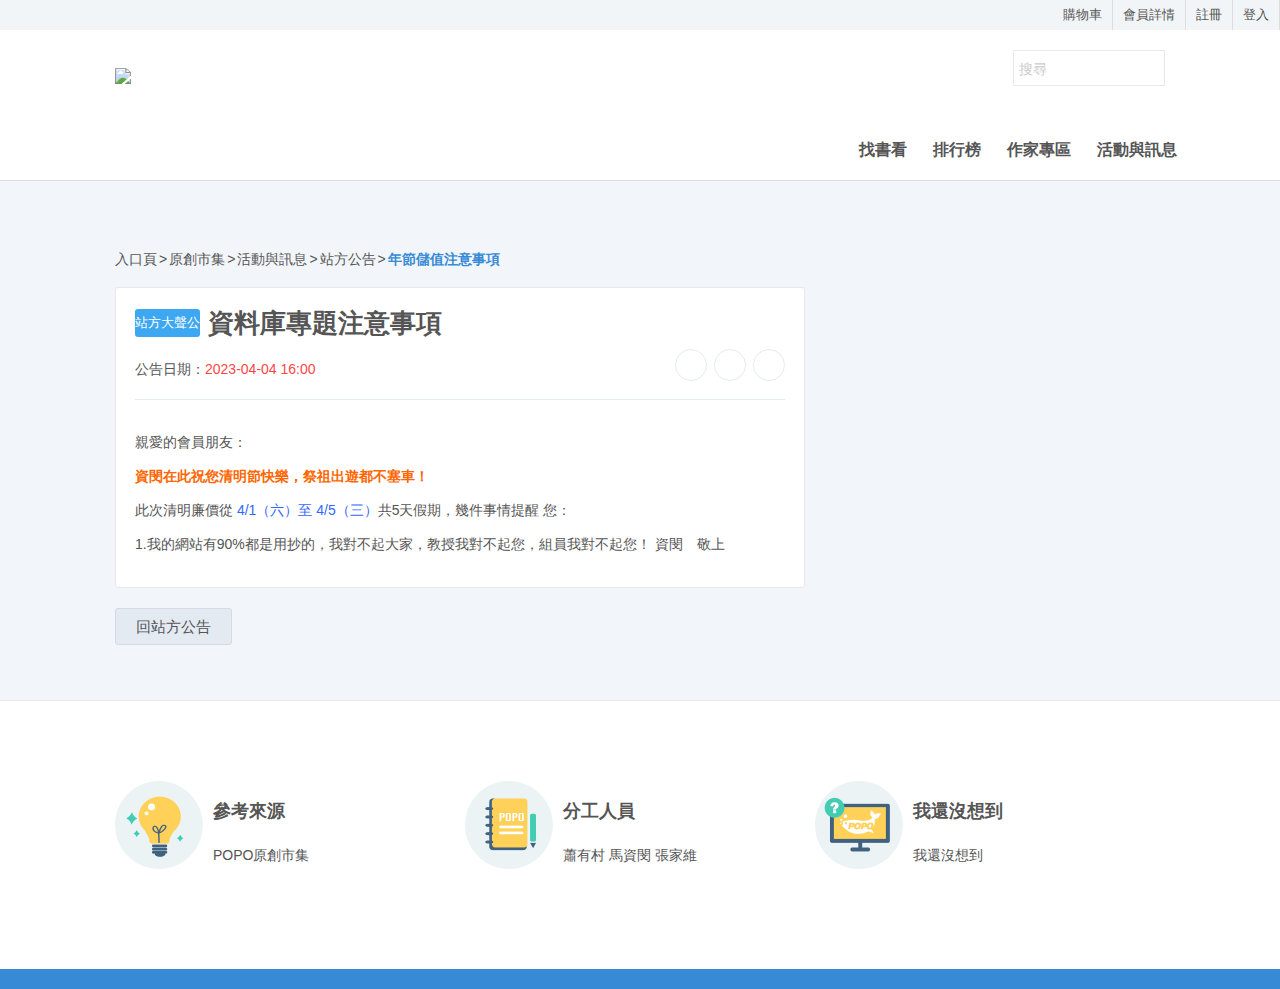
==== commit 36b81b6b: "Add files via upload" ====
--- a/annoument_example.html
+++ b/annoument_example.html
@@ -2,103 +2,9 @@
 <!-- saved from url=(0036)https://www.popo.tw/site_notices/764 -->
 <html><head><meta http-equiv="Content-Type" content="text/html; charset=UTF-8">
 
-<title>年節儲值注意事項 &lt; 站方公告 - 活動與訊息 | POPO原創市集</title>
-<meta name="keywords" content="年節儲值注意事項，POPO原創市集，公告">
-<meta name="description" content="年節儲值注意事項，POPO 集合線上創作、線上閱讀、線上出版的專屬服務平台。POPO原創市集-活動專區，最多、最豐富的線上創作活動，提供最好的線上創作與社群服務，讓每位創作者與讀者都能享受出版與閱讀的樂趣。">
-<meta property="fb:page_id" content="219356616989"><!-- POPO原創粉絲頁面 -->
-<meta property="fb:admins" content="100000602412510"><!-- POPO原創 -->
-<meta property="og:title" content="年節儲值注意事項 &lt; 站方公告 - 活動與訊息 | POPO原創市集">
-<meta property="og:url" content="/site_notices/764">
-<meta property="og:description" content="年節儲值注意事項。POPO 集合線上創作、線上閱讀、線上出版的專屬服務平台。POPO原創市集-活動專區，最多、最豐富的線上創作活動，提供最好的線上創作與社群服務，讓每位創作者與讀者都能享受出版與閱讀的樂趣。">
-<meta property="og:image" content="https://cdn0.popo.tw/web1/images/FB90x90.jpg">
-
-<meta name="viewport" content="width=device-width, initial-scale=1, maximum-scale=0.9, user-scalable=no">
-<meta http-equiv="cleartype" content="on">
-<style type="text/css" nonce="83a6835ba4df4a4e83ff8dd560c">.ad_content_mask, .ad-slot-234-60, #advert-container-top, .publisher_ad, .banner-ad-inner, .dc-banner, .ad-transition, .ads_main_hp, #pluso, .entry-sticky-shares, #Adv8, #Adv9, a[href="javascript:GoTp();"], .msgad, .internal_ad, #advertise-here, #adzone-right, .ads_ban, .inlinead-tagtop, .ads_bar, .follower-ad-bottom, .adsense-header, #quigo, #skyscraperAds, .share_click, #square-ad-slider-wrapper, .hotel-ad, .spon-img[src*=".alicdn."], a[href*=".aff007.pro"], .jw-ad-label, .l-ads, .lj-like-item, .t_b > a[href^="https://hb.afl.rakuten.co.jp"], .breakthrough-ad, .apsc-facebook-icon, ._bottom_ad_wrapper, .header_leaderboard_ad, #ad-mid-rect, #ad468, .a-icon-share-pinterest, #intro_ad_1, #ad-base, .boxSponsor, .TopAd, .home-ads-container1, #sapetext, #homepage_top_ads, #left_ads, #left_adv, .sponsoredLinks, .ad-vertical, #pub-right-top-ads, .bsAdvert, .widget_wp-bannerize-widget, a[href*=".ayx300.com/"], .mid_4_ads, .ads_big, .boxAdMrec, .si-adRgt, .google300x250TextFooter, #leaderAdContainer, #leftAdAboveSideBar, .ad728_90, .js-ad_iframe, .ad_940_0, .ad--wrapper, .grey-ad-notice, .footer_block_ad, .doubleClickAd, #google_ad_2, #google_ad_3, #google_ad_1, .mb-list-ad, .navbar-header-ad, #rightd.rightd, .adsidebar, #advertising_wrapper, .mchadcont, .etn-ad-text, .adbox-style, .sidebar__block-advertisement, .floating-advert, #adsDisplay, .cscTextAd, #AdSpaceLeaderboard, .gnt_flp, #adspace_header, .advertisement-information-link, .adz-horiz, .ads_box, .ac_adbox, .ad-hoverable, .buySellAdsContainer, #taboola-below-article-thumbnails-v2, .ad-rectangle-container, .ad-box-auto, .resp-sharing-button, .sponsored-links-red, .tab_ad, .list-footer-ad, .bottom-right-advert, .rekl_left, a[href*="/PageRegister?Agent="][target="_blank"], .guide__row--fixed-ad, .btf-ad-medRect, .top-banner-468, .advInfoElem, img[onclick*=".5408h.cn"], .masthead__ad, .adRectangleUnit, #partnerIframe, #my-adsMAST-iframe, .primis-player__container, .ad-wrapper-250, .block-module-ad-300x600, .ads_amazon, .ad__centered, .banner240_10, .ytp-share-button, #ad_takeover, .frAd, .full_ad_row, .social_knopki, .ad400x40, .ad-300x250-first, .socialList-type03, #advertisement-300x250, .header-sponsor, .adsdiv, .footer__ads--content, .adsImages, .ad-m-mrec, .o-ad-container, .adblk, #circad_wrapper, .adv300-250-2, [class][onclick*=".ununxsxs.top"], #publicidades_top, .headerad-placeholder, .cl-ad-billboard, .ipsShareButton, .ads-rectangle, #bl_top_reklama, .adsidebox, .bottombarad, .adunit_footer, .ad-banner-2, .ads300x250-thumb, .ad-banner-5, .ad-banner-6, #ads-leaderboard, .adbot, .googleAd-content, .search-ad-no-ratings, #RichBanner_center, #mid_left_ads, #colAd, .js-ads-header-content, .share-general, .remove-spots, #sponsored_option, .tnw-ad, .topratedBoxAD, .side_ad_box_mid, .google-side-ad, .visibleAd, a[href^="http://line.me/R/msg/text?"], .middle-ads728, .ads-bottom, .billboard-ad, .adbtn, .adbug, .SideWidget__ad, #ad__billboard, .AdWrapper--sticky-block, #left_ban, #adATF300x250, .ad--noscroll, #vz_im_ad, .adbox-outer, #headeradspace, .ad_partners, #adBannerSpacer, .ad_pagebody, div[style="position: fixed; top: 0px; overflow: hidden; z-index: 2147483647; background-color: rgba(0, 0, 0, 0.5); height: 110%;"], .buttonAd, .ads_inline_640, .ad_microlen, .elementor-widget-wp-widget-advads_ad_widget, [id^="gigya_inline_share_"], #sideABlock, a[href*=".ex068.com"], .ads-rendering-fix, .site_ad_120_600, #ads-vertical-wrapper, .box-ad-wsr, #share_post, .bottom-banner-ad, .single-ads-section, .nda-ad, .ad120_600, embed[height="233"][width="280"], .normalad, .adslink, .adsbox--masthead, .amp_ad_wrapper, a[href^="https://torguard.net/aff.php"] > img, #advertisement_block, a[href="https://www.ybvip1879.vip"], #adverts_post_content, .fb_like_contain, .adspace_top, .mainEcoAd, .horizsponsoredlinks, #ad_adsense, #pvadscontainer, .adbannerright, #gog_ad, .ad1_bottom, .share-bar-desktop, #skyads, #adblockermessage, #dfrads-widget-3, #dfrads-widget-6, #dfrads-widget-7, .newspack_global_ad, .floated-ad, .imuBox, .advertisement__728x90, #topAdDropdown, .affinityAdHeader, .dfp-fixedbar, .adamazon, .wp-share, .top-left-adrotate, #dfp-ad-home_2-wrapper, .adslist, #advert-ahead, .error > #qqs, a[onmousedown^="this.href='http://paid.outbrain.com/network/redir?"][target="_blank"] + .ob_source, .headerAdvertisement, #lb-ad, .adRowTopWrapper, a[href$="/1c626.com"], .nav_ad, #ad-Superbanner, .adTopHome, [href^="http://clicks.totemcash.com/"], .widget_FacebookLikeBox, #sidebar_adblock { display: none!important; }
-.ad_fullwidth, .headxx11xiaoapp, #AdContent, #sideSponsors, .adSkyscaper, .ad-block--leader-extra, .ads_css, .dianomiScriptContainer, .sponsored_bar_text, .c-ArticleAds, .square_ad, .ads-top-main, .ad.element, #my-adsLREC4-base, .advert-info, .upcloo-adv-content, .homep_banner, #before-footer-ad, #leader-board-ad, #ad-story-top, #speedtest_mrec_ad, .ad300_2, .ad_640x90, guj-ad, .csw-ae-wrapper, .header-adcode, a[href*="/mx456.cc"], #mpu-advert, #right-widget-c-ads_widget-7, .small-ads, #persistent-share, .ad300shows, #adcenter, #sticky_sharing, .sponsor-block, #footer-adspace, .wd-adunit, .chat-top-ad, .sns_twit, .gbl_advertisement, .SkyAdContainer, .middle-footer-ad, .respAds, #adslot-below-updated, .ad-medium-widget, .Banner710 > object, a[href*=".nktxv.com/"], a[href^="http://go.gotourl.xyz/"], .ad-module, #sidebar_ad_widget, .commercial-unit-mobile-top, .secondary-advertisment, a[href^="https://a.bestcontentfood.top/"], .adcolumn_wrapper, .adcon, .rt_el_advert, .advertisment_bar, #ad-rectangle, .adsens, .site-header-ad, #advSkin, #popup_ad_wrapper, .container_publicidad, #sidepad-ad, .ai-top-ad-outer, #ad600, .print-ad-wrapper, .med_ad_box, #div_ad_leaderboard, .vl-header-ads, #adblock1, #adblock2, #adblock4, .advertismentContent, .afsAdvertisingBottom, .billboard.ad, .ad-slot-article, #header_ad_728_90, #advert-leaderboard, .innerAd300, #Adv10, #Adv11, .ad_w300h450, #adv-Middle, .adctr, .msat-adspace, a[href^="https://go.julrdr.com/"], #ad-block-aa, .lightad, .adslot__ad-wrapper, .adwrap, .sraAdvert, .banner_ads_home_inner, #leaderboardAdvert, #adholder, .ad-outer-container, .advertise_link, .grid-item-ad, .vt_h1_ad, .SocialMediaShareButton, #ad650, .ads_der, .ad-disclaimer, a[target="_blank"] > img[height="60px"][src*=".tripcdn.com"][src$=".gif"], #adwidget1, object[width="700"][height="87"], #adwidget2, .sticky-sidebar-ad, .a-ad--wide, .verticalAd, .adwrapper-lrec, .ad_reminder, .sponsored-text, .ad-slot--billboard--article--wrapper, .buttonad, a[href="http://hqbet2191.com"], #adsense468, .leaderboardadtop, .brn-ads-sticky-wrapper, #ad-container-leaderboard, #rm-adslot-contentad_1, .leaderAd, .ad_wrapper_top, #adv_adsense_300_m, .ad300px, .social-links-wrapper, .top_ad_wrapper, #adOuter, .advert_title, .ad-160x600-wrap, embed[width="200"][height="300"], .adbutton-block, .instream_ad, #g_adsense, #homepage-header-ad, #articleBoard-ad, .bodyrectanglead, .dfp-wrapper, #topAdvBox, .ads-post, #adSlot-leaderBottom, .ad-120x60, .adboxbg, .sponsored-links-tbl, .adbttm_right_label, .ad-slot-widget, #adwallpaper, .advertise-top, .hederAd, #homegoogletextad, .ad-notice-small, .moduletable-rectangleads, .adboxcm, #main_content_ad, #featureAds, #piao_div_1[style*="width:140px;"], .adboxes, .advertBottom, .advertising-notice, #ad_before_header, .ads300-200, .block-ad-wrapper, .ad-120x90, .d3-o-adv-block, #AdBanner, #adverts_right, a[href*=".3366722.com"], #f_social, #rightBanner-ad, #subheaderAd, .assort-ad, .ad_grid, .adboxid, .js-ads-carousel, .movv-ad, #adverticum_r_above, #float-bnr, .ads250-250, [title="Share on Reddit"], .Section-ad, #left-ad, .mr2_adwrap, .responsive_ads_120x600, #ad-block-container, .adsection_a2, .ad-wrapper-with-text, .ad_txt2, .rightadd, a[href^="/dasp.php?a="], .aside_google_ads, .ads-970-250-show, .rightads, .rightadv, noindex > div#promo2_bottom2, .brave-overlay, .adsection_c2, .adsection_c3, #viewabilityAdContainer, .ad_claim, .sf_ad_box, .__isboostOverContent, .rcom-freestar-ads-widget, .ad-bottom-right-container, #bm-HeaderAd, .GeminiAdItem, .adss-rel, .spons-link, .adds2, #hpAdVideo, .region-middle-ad, .wp_bannerize, .top-ad-content, #ads2_block, .o-zergnet, .rightboxads, .leaderboard-ad-dummy, .ad-block-header, #GoogleAdTop, #midRightAds, .mid_right_inner_id_ad, .ad970_250, #playerAdsRight, .advads-background, #ad728, #index_aside_ad, .ad--scroll, #ad_results, #staticad, .theads, .ad_sd #ad1, .grid-advertisement, .st_facebook_large, .ad-slot-replies, object[width="600"][height="80"], .loadadlater, .tncls_ad, .partner_ads, #adsTopLeft, .sidebar-big-box-ad, .sidebar_ad_container, #sponsoredlinkslabel, a[href^="https://adultfriendfinder.com/go/page/landing"], .adHeading, #ads_space, .adHeaderblack, .verticalad, .image-viewer-mpu, .block-simple-blockad-320-250-front-2, .innerAdWrapper, .top-sidebar-adbox { display: none!important; }
-#my-adsLDRB-iframe, a[href*=".xacg.info/"], .ad_plus, .mediumRectagleAd, .header-advertise, .leaderad, .banners-top, #ads_space_header, .insticator-ads, .embedded-article-ad, #socialAD, .misc-ad, .bar_ad, .region-ad-right, .btn-share, .ad--desktop, .dartad, #bottomAdSection, .adSection, .van_vid_carousel, .ad_bottom_728, .vertbars, .contentadvside, #publicidadhead, .showAd, #micast_ads, .spon_link, #sticky-custom-ads, .widget_adsensewidget, .apiAds, .fig-ad-content, .primis-video, .adv_placeholder_300_250, .advertise_verRight, .addthis_default_style, a[href^="https://pb-track.com/"], .tp_ads, .ppb_ads, .incontent-ad1, .post--native-ad, .googleSearchAd_content, .header-top-ad, #adcolumn, .afc_popup, .pmc-adm-boomerang-pub-div, .top-ad-bloc, .ad_trick_header, .photo-two > a[onclick^="_czc."], #fd-ad-mr1, #fd-ad-mr2, #fd-ad-mr3, .ad-single-h2, .flex-posts-ads, .riverSponsor, .advert__container, .ads120_600, .c-advert, .galleryAds, .ad_desktop, .ad_rectangle_medium, .square-ads, #adx_cggp, .bottom-ad--bigbox, .squareads, .footer-floating-ad, div[id^="ads250_250-widget-"], #narrow-ad, .elementor-widget-share-buttons, #adplacement, .MiddleAd, .vl-advertisment, .rekl_top_wrapper, button[aria-label="Share on Twitter"], .onf-ad, #menu + script + #topBox, .sponsored-home-page-inner, #contextual-ads, #advHomevideo, .bannerAdTower, .break-ads, .googleLeftSkyScrapper, object[width="720"][height="120"], .pads2, #footer_ad_container, .annonstext, .ad-medium-rectangle, #advert_media, #bt-ad-header, .GoogleDoubleClick-SponsorText, .ad_adInfo, a[href*="/wns8499608.xyz"], .middle_AD, .ad-rectangle-banner, .affiliate_ad, .o-teaser--native-ad, .pix_adzone, a[href*="://4"][href*="/vod."], #spotadvert, #inline-ad-label, object[width="300"][height="78"], #ads_top_container, .ad.promotion, .google-ad-center-footer, .advert__mpu, .sponserLink, #pub-right-bottom-ads, .adsgrd, #blox-top-promo, .top-ad-horizontal, .ads_in_list_autosize, #interstitialAdUnit, .ADBox, .admediumred, #lb-sponsor-left, #skinad-right, .mid_banner_ad, #home_ads_vert, .rt-ad-related, .ezoic-floating-bottom, #adsense-2, #ad_primaryAd, a[href^="https://fleshlight.sjv.io/"], .js-advert--vc, .head-top-ads, .leaderboard_adsense, .home_ad_300x100, #js-outbrain-rightrail-ads-module, .td_footer_ads, #left_couplet.close_discor, .BigBoxAdLabel, a[href*=".urfatek.com/"], #ad_rotator-2, #aboveNodeAds, #pageads_top, .mobile-ad-placeholder, #ad_rotator-3, #site_content_ad_div, .taboola-widget, object[width="360"][height="120"], .box_ad_horizontal, .box_ad, .ad.mi_btcon, .ads-module, .rt-ad, .sponsor_label, .i-amphtml-element.live-updates.render-embed, #adsense_r_side_sticky_container, .mod-ad-box, .advert-footer, .banner728x90, #ads_box_top, #share-buttons, a[href^="https://www.buttons.social/share/"], .adv_placeholder_300_300, .ad-disclaimer-text, .adlinkdiv, #ads_container, .ad-desktop-right, .pageGoogleAds, #textad_block, .ads-left, .c-ad-mpu-secondary, .amp-pages__share, .native-ad-slot, .adholder-300, #adv-container, #share_pinterest, .scrolling-side-ad-container:not(html, body), .medium_ad, .ad.preroll, .article_adbox, .divAdsBanner, #leftbanners, #footer-ad-unit, .adv_outbrain, object[height="200"][width="100%"], .AD728x90L, #ad_island, #ad-gutter-left, #adv-ext-ext-1, #rh_tower_ad, #adv-ext-ext-2, #article-island-ad, .ads-336x280, #social_bookmarks, .ad_text_link, .adbox-wrapper, #topAdsContainer, .footer-im-ad, .ad-gap-sm, #ad-pencil, .ad-choices, #Adsense300x250, #advert-stickysky, .ads.cell, .advert-sidebar, #player > #ADtip, .hd-adv, body .has-ad, [href^="https://routewebtk.com/"], .adbTrkWt, .adslotMid, #adv_wrap_hh, #below-menu-ad-header, #preroll_ads, .first-banner-ad, .ad_4_row, .adfix, .medium-rectangle-ad, .featuredAdBox, .tc-adbanner, .ad-large-game, .bottomAdsTitle, #advert-right, #socializ, .adsStickyRight, .ad-container-middle, .landingAdRail, #topad728, #left_block_ads, #dfp_ad_mpu, .paneladvert, .div_reklamma, .widgetSponsors, #top-skin-ad, .lazy-ad-unit, a[id][target="_blank"] > img[src*="help-ol.bj.bcebos.com"], .sidebar-ads-wrap, .sidebar-ad-slot, .widget_sej_sidebar_ad, .advert-autosize, .ad-background-container, a[href^="https://join.sexworld3d.com/track/"], .wp125ad, .arc-ad-wrapper, .goAdMan, #background-ad-cover, .banners.post_sticky:not(html, body), #rotating_ad, .d_banner_inner, .ad_perma-panorama, #bottomAdWrapper, .halfpage_ad_1, .ad-top-728, .np-adv-container, .mpu-holder, .f-sign-cont[data-dysign-adid], .aasd-text, .middle_ad, .powerinbox { display: none!important; }
-#dfpAd, #ad900, .adfrp, .contentleftad, .gall_ad, .coreAdsPlacer, a[href^="https://ad.zanox.com/ppc/"], a[href^="https://ad.zanox.com/ppc/"] > img, .homepage-right-rail-ad, .sponsertop, .ad-feature-content, .advert--inline, #Ad-4-Slider, #wrapper-AD_G, #socialnets, #wrapper-AD_L, a[href$="/q522p.com"], .mpuHolder, #wrapper-AD_R, #adsense728, .adWidgetBlock, .rngtAd, .square_advert_inner, .ad-priority, #live-ad, .ad-300x250-section, .below_ads, .adfbox, a[href*="/x5123.cc"], .adsenbox, .post_sponsored, .adsonofftrigger, .homepage_ads, .pubDesk, .dsk-box-ad-d, .advertisement-728-90, .carambis_hbanner_336, #leatherboardad, .adsSectionRL, .np-header-ad, .placeholderAd, #ad970, .asideAd, #MPUadvertisingDetail, .pageAds, .adwrap-widget, .mosaicAd, .sidebar-adv-container, #sports_only_ads, .ad160_blk, .ad-aligncenter, #innerpage-ad, .s_sponsored_ads, #header_ads2, .ads_foot, .ad-544x250, div[jsdata*="CarouselPLA-"][data-id^="CarouselPLA-"], .mntl-gpt-adunit, .home_ad_300x250, #gallery-ad, .adinner, #my-adsMAST, #advert-block, .w2bslikebox, .headerAdPosition, .pin-ad, .gnt_rr_xst, #DFP_top_leaderboard, .sp-adblock-2, .loc-home-top-adv-new, .ad300x100, .entry_ad, #ad728Bottom, .ad300x111, .adsMarker, .gameAd, .ad_headerbanner, .widget_po_ads_widget, .ad-vert, .cont-ad, .longAd, .ad300x120, .rect-ad, #sidebar-main-ad, #adHome, [href^="//ro88qcuy.com/"], #adverttext160, .ad_728x90b, .ammblock, #AD_ROW, a[href*="/171hth.com/"], .roundedCornersAd, #aside_ad, .rs_ad_block, [id*="-billboard-advert"], .adsmalltext, .ad300x150, .adsHeading, .slideshow-ads, .textadtext, a[href^="https://t.me/share?"], #adtop1, a[href^="https://k2s.cc/pr/"], .adwhitespace, .ad_cls_fix, .mpu_Ad, .zergnet__container, .content_advertising, .sponsor-ad-wrapper, #div-gpt-mrec, .adlinks, a[href*="sting.de17a.com"], .right_ad_box, .tile-ad-container, .banner-buysellads, .alt_ad_block, .ad-container--hot-video, .adSeven, ADS-RIGHT, #footerAdBox, #wide_right_ad, .offads, .b_sxc, .b_sxp, .publicidade-dotted, #ptcmsad1, #gameads, .topAdBar, a[target="_blank"] > img[height="120px"][src*=".c-ctrip.com"][src$=".gif"], #leaderboardAdTop, .NinjaEntryCommercial, #top_mpu_ad, .google-ad-space-vertical, #midAD, #side_ads, .ad-wrapper-bg, .Sidebar-ad, .sportspill-container[href*=lotto], .leaderboard_ad_container, #large-ads, #adtify-widget, #floatingAd, .ad_poll, a[href^="https://clicks.pipaffiliates.com/"], .sponsoredlinkscontainer, #playerJsvLayer.jsv-layer, #advrich, #ad_site_header, #component-taboola-below-homepage-feed, #advertising_1, #advertising_2, .pageTopAd, .rotatingadsection, .bannerizor-banner:not(html, body), a[href^="/hy-"][ontouchstart], .block-yt-ads, .sagreklam, .ADServer, [href^="https://goldforyourfuture.com/clk.trk"] img, .block-adsense, a[href^="https://thechleads.pro/"], .ads-container__inner, .block_ad303x1000_right, .top-ads-mobile, .mod-follow, .pt_ad03, #wl-pencil-ad, .snsshare, #global_header_ad, #MsnDialog.ad, #ad-300-250, .homepage-ad-buzz-col, .box-adsense-top, .AD_textinfo, #afc-container, .advertisement_text, #koddostu-face8, .ad_300250, .sh-ad-box, #dfp-ad-slot4-wrapper, .advt_single, .advertiseHere, .ad-panel__googlead, .ad_post, .block-ad-middle, #ad-sidebar, .google_add_container, #index-ad, #downdiv > .downcode, .block-openads, #sponlinks, .chapter-bottom-ads, #bsa_add_holder_g, img[src*=".jd.com"][style="width:100%;height:70px;"], .ad_article_top_left, .c-adDisplay_container, .ad_couplebanner, .addthis_button, .boxad1, .boxad2, .bottom-ad2, #left_side_ads, .ads_outer, .mobile_index_ad, .adTagTwo, #LeftAd, .homeCentreAd, .video-advert, .ad728x90-1, .ad728x90-2, #SocialButtons, .boxads, .boxadv, .bottom-ads, #secondad, .hm-vertical-ad, .bottom-adv, #adsensepo, .google-advertisement_txt, .sharing-item, .dart-advertisement, .msw-js-advert, .inner_big_ad, .tc_ad_unit, #ad_island2, .adsbyexoclick-wrapper, .header_advert, .sponsored-media, #header_global_ad, a[href*="/yb6277.vip"], .ibtad, .square-sidebar-ad, .adv-conteiner, .veu_insertAds, #container > .sectionBanner, .storyad300, .SponsoredContent, .contentads1, .contentads2, .insert-post-ads, .str-top-ad, .skyAdd, #ad_728_90, #dfpad-0, .site_ad_300x250, .ad468x60Wrap, .ad250x250, .PrintAd-Slider, .ad300x250, .impo-b-stitial { display: none!important; }
-#adbox-inarticle, #boxAD, .ad-x10x20x30, .lr-pack-ad, .bostad, #takeover_ad, #top_ads_wrap, .mediumRectAdWrapper, .view-ads-under-the-slider, #boxAd, #div_advt_right, #Ads_TFM_BS, .right_adlist, #companion_Ad, .mpu_ad, a[href^="https://prf.hn/click/"][href*="/camref:"] > img, .advertisement-content, .gb-ad-top, .js-no-sticky-ad, #ads-google, #incontent-ad-2, #incontent-ad-3, .adsload, .header_advertisement_text, .adsPlaceHolder, .google_ads_sidebar, .trad3, #lower-ad-banner, .ad__desk, #topright-ad, #sponsored_v12, .block-google-admanager, #adzone-middle1, #adzone-middle2, #article_ads, #banner_pos1_ddb_0, #adxBigAd, .adbox-slider, .frontpage-google-ad, .adsnippet_widget, #right_down_float_ad, .railadspace, #col-right-ad, .incontentAd, a[href^="https://claring-loccelkin.com/"], #projectpostbody > a[target="_blank"], #divAdd_Right, .skyscraper_ad, #text-linkAD, #adleaderboard_flex, #adspot_728x90, .custom-sticky-ad-container, [href="https://ourgoldguy.com/contact/"] img, #rotatingads, .td-a-ad, .google-ads-footer-01, #carbonadcontainer, .google-ads-footer-02, a[href*="/7900y.com?"], .sponsorText, .gadsense-ad, .tower_ad, .middleads, #blog_ad_content, .galleryRightAd, .wp_headline + .ad1, .mvp_facebook_widget, #adcontainer_ad_content_top, .adscaleTop, #section_advertisements, .ads_ticker_main, .ad-container-header, .cwAdvert, #bottomBanners, .ad-shifted, .sidebar-add-1, embed[width="600"][height="160"], .__isboostReturnAd, #ad_rr_1, [href^="https://totlnkcl.com/"], .cbd_ad_manager, .middleAdLeft, .ads_rectangle, .textLinkAd, .adthrive_custom_ad, a[onclick^="window.open('http://v.t.sina.com.cn/share/share.php?"], #towerad, #BannerGCenter, #home_advertising_block, .adLoader, .widget_text_adsense, #fusionad, #sponsored-carousel-nucleus, #sidebar_ad_top, .sidebar-adbox, .adSpacer, .flexiad, .ad250x300, .gms-ad-centre, a[href*="/296256.com:"], .bx_ad_right, .gallery_ads_box, #fink_icon_paylas, .wrap + #midBox, .ad__create, #mid_ad_div, #myElementAd, .newsletter_ad, .qc_search, .adxs-vertisements, .sideBarAd, .searchSponsorItem, .adHorisontalNoBorder, .advertisingMob, .singpagead, .content_ad_side, #mvp-post-bot-ad, .inline-ad-text, A[href*="beaffiliates.com/processing/clickthrgh.asp"], .adUnitHorz, .widget-ad300x250, a[href*=".downok.com"], .fwAdTags, #gpt-ad-skyscraper, gpt-ad, #footerAdDiv, #hp-right-ad, .ads-widget-content, .post-load-ad, .single-adrotate:not(html, body), .js-advert--responsive, #adheader, .banner728-container, #asideads, [href^="https://go.4rabettraff.com/"], #Banner728x90, #boxad, a[href^="https://www.get-express-vpn.com/offer/"], .ad-panel-wrap, #ctl00_atop_bt, .adbox_largerect, .marketgidV, #bannerad2, #footer-advert, #medrectad, div[id^="a-loading-"] > span, .contentadfloatl, .ad170x30, #AdDisclaimer, .scrolled.infoBlock, #view_ads_top_bg, .frontpage-right-ad-hide, .AdHolder, #ad_article1_1, #ad_article1_2, .ad-panel, #share_facebook, #adsContent, .gutterads, #ad-horizontal-top, #googlead-post-mpu, .wc-adblock-wrap, .pmc-contextual-player, .zone_wap_banner2, .ad__inline, .ad_large, #ad300x250Module, .news-ad-square-a, .contentadcontainer, #outbrain-wrapper, .banner_panel, .ads300x100, .placeholder-ad, .adsense-heading, .complex-ad-container, #HP2-ad, .ad-wrap-transparent, object[width="224"][height="373"], .ad-col-02, .ContentTopAd, #adPlacement_1, #adPlacement_2, #adPlacement_3, #adPlacement_4, .sponsoredSideInner, #adPlacement_9, #ad_creative_2, a[href*="/ayx600.com/"], #ad_creative_5, #ad_creative_3, #adPlacement_8, #adPlacement_7, #ads_insert_container, .socialnav, .thumbs-adv, .side_ad_top, .right_advertisement, .adits, object[width="720"][height="90"], .innerWidecontentAd, .aside-ad, .content_tagsAdTech, #ad-bottom, .ad_text_links, .ads-code, .under_ads, .sidebarAdNotice, .mrec-banners, .TrafficAd, .js-ad-wrapper, .top_adbox1, .top_adbox2, .ad-horizontal, .js-site-header-advert, .ad_left, .GRVMpuWrapper, .side_ad_box_top, .ad-hldr-tmc, .ad-holder-center, .masonry__ad, .adbutler-top-banner, .ad--slot, .contained-ad-wrapper, .index_ad_a2, .index_ad_a4, div[data-adv-type="dfp"], .index_ad_a5, .index_ad_a6, .tweet_link, .adver-left, #video-ad, #sidebar-ad-block, .multiple-vevlysingar:not(html, body), .ad_336x90, .revive-ad, .adv-aside, #ad_rectangle, #top2_ads, #textAd, .vlog-ad, .wp-ads-target, .ads-cols, a[href*=".xyz:"] > img[src*=".qlogo.cn"], .navbar-ads, .sidebar-bottom-ad, .myAdsGroup, #leaderboardAdArea, #left-ad-iframe, a[href*=".yyk2.com/"], .topboardads { display: none!important; }
-#player-ads, #bp_banner, [href^="https://join3.bannedsextapes.com"], .currencyaugl:not(html, body), .firmach_form_rifform, .ads-cont, .width-ad-slug, #leader-companion > a[href], .advert-mpu, .media_ad, .adside-box-single, .ad_after_section, #googleAdBox, .Adgrid_footboard, .headadcontainer, #dfp-masthead, .cyads650x100, .SponsoredResults, #product-adsense, .cnbcHeaderAd, #body_728_ad, object[width="550"][height="200"], .widget_awaken_pro_medium_rectangle_ad, embed[width="200"][height="400"], #homeheaderad, .c-googleadslot, #contentad-lower-medium-rectangle-1, a[href^="http://adf.ly/?id="], #dnn_Advertisement, .ad_trailer_header, .block-ad-header, [href="https://www.masstortfinancing.com/"] > img, .ads-line, .side-ad2, .side-ad3, .sidebar-header-ads, .side-ad1, #upperRightAds, #adbannerleft, #adIsland, .ampforwp-sticky-custom-ad, .js-stream-ad, .content_468_ad, #channel_ad, [href^="https://v.investologic.co.uk/"], #article_box_ad, .side-ads, .ad3001, .tbl-floating-unit, .ad-container__ad-slot, .adsRight, .adslot-feature, #admpudyn1, #admpudyn2, #admpudyn3, #admpudyn4, .ad-rb-hover, .st_reddit_hcount, .ad-wrapper-sticky, .ad300b, .ad-300X250-body, a[href*=".vldbd.com/"], .sideAdLeft, .am-adslot, .ad300w, #featureAd, #nav + .slider-spons, #ad_article2_1, #ad_article2_2, .ad-banners, a[href^="javascript:GoDb"], #specialadfeatures, #bottomNavad, #ads-footer-wrap, .Banner710 > img, .wpx_bannerize_banner_box, #FooterAdContainer, .GoogleAdsBox, a[title="Share on LinkedIn"], .mpuads, [style="display:none"] + iframe[scrolling="no"][src*="//"][src*="?"][src*="="][src*="&"][width][height][frameborder="0"], .add_topbanner, #adnorth, #viboom, #sideAdSmall, .newstyle > .container > a[target="_blank"], .adLeaderboardAdContainer, .article-inline-ad, .b-advertising__down-menu, .urban-ad-rect, .TopRightRadvertisement, .Squareadspot, #prtaglink, .b-section_banners, .inner-advert, #inner-advert-row, .ad--300, .footer-advertisement, .b-ads_gpt, #top-advertisement, .adverstiment-box, #sponsoredLinksBox, .ad-below-adjacent-post, .inline-iframe.article--content-embed, .box-adv-social, .wotd-widget__ad, #home_ad, .browse-banner_ad, .home-sticky-ad, #dfp-footer-desktop, .footer-advertisements, .ad_type_adsense, #pagebottomAd, .ad300x250-stacked, .augl-container:not(html, body), .adslug, .crain-advertisement, #fd-ad-sb1, #fd-ad-sb2, .section-sponsor, a[href*="/kk9915.com:"], .ads__listing, .adsWithUs, .advads-close-button, #advertisementArea, .gplus-like-button, #adsense-sidebar, #advertscroll, .hdTopAdContainer, #advertOverlay, #header-ad-wrap, .rightcol-block-ads, .w-Ads-small, #sponsorBanners32, .lastAdHolder, .ad__content, .ad_head_rectangle, .native-ad-kicker:not(html, body), a[href$="/lm39h.com"], #top-advertisements, #AdsPubperform, .adexonModuleportel.pl, #textad, .td-post-sharing-bottom, .jl-ads-leaderboard, .bmd_advert, #pnAd2, .ad300250, .adv_main_middle, .scrolling-ads, .ad-bigbox-fixed, #bottom-sponsor-add, .widget_cxad, .article-pop-up-ad, #AdsSky, .widget-ads, .adcontent_box, .widget-adv, .ad-slot__label, .comment-advertisement, .leaderboard-ad-unit, .bs-ad, .adv-468x60, .pop[style="right: 10px;"], a[href^="https://tracking.avapartner.com/"], .regular_728_ad, .mainadWrapper, #ads_banner_header, #above-fold-ad, .TopAdL, .TopAdR, #rightskyad, .ad-top-billboard, .ad.text-center:not(html, body), .padded-ad, .sb_adsNv2, .ad__rectangle, .TopAds, .buttons_share, #ad_Top, .advert__sidebar, #adv728, #bottom-ad-banner, .advert-double-mpu, .blocked-ads, .adkit, #OASMiddleAd, .info-ads, #mid-ad-slot-1, #mid-ad-slot-3, #mid-ad-slot-5, .ad-homepage-1, .ad-homepage-2, a[href="javascript:window.GoTp();"], .ad-abc, #ad300-250, .adnSpotaa, #ad_article3_1, #adTopContent, #ad_article3_2, .bps-ad-wrapper, .advertisment-banner, .ad626X35, #featuread, #adpositionbottom, .sponsorsbig, .gam-ad-hz-bg, [id^="ad_slider"], #adv-gpt-box-container1, .customadvert, object[width="900"][height="100"], .ad_125, .highlights-ad, a[href*=".xmluodi.com/"], #googleSearchAds, .skyscrapper-ads-container, [id^="sponsorowany"], .custom-sharing, .ad_r1_menu, #advertising_top_container, .ad_160, .ad-placeholder--mpu, .advertise-info, #gpt-mpu, .ad-block-wk, .nav-ad-gpt-container, #adMain, .banner2_right, #ad-advertorial, .bookad, .articleAds, script + a[href^="https://l.hyenadata.com/"], #bingadcontainer2, .ad_wrapper_970x90, .normalAds, .seesaa-cmn__pr, a[target="_blank"] > img[height="60px"][src*=".alicdn.com"][src$=".gif"], #rectangleAd, .verticalAdText, #social_widgets, .adCall, #sponsorFooter, #advert_header, .gnm-bg-ad, .ad--468, .adsense-iframe-container, .sponsored-features, .ad_container__sidebar, .gl_ad, .pgevoke-story-rightrail-ad1 { display: none!important; }
-.slidebar-banner-block, object[width="900"][height="90"], a[href^="http://www.adultempire.com/unlimited/promo?"][href*="&partner_id="], .adbutton, #lefttd.lefttd, .advert.mobile, .latest-news__ad--desktop, .catalog-listing-ad-item, .ad-medium-content, #adv_network, #overture_ads_bottom_td, #div_bottomad_container, .tl-ad-container, .ad_468x60, .servsponserLinks, #AdsBannerTop, .b-header-ad, #fwdevpDiv1, #fwdevpDiv2, .pc-ad, .ad-atf, .adleft1, .adWithTab, #ad_bnr_btf_07, #ad_bnr_btf_08, .view-ads, #bannerAdFrame, .advert-center, #blog-icon, #large-screen-ads, #ads-inside-content, #adcode10, .advertCont, .divTopArticleAd, .ads-label, .pb-mod-ad-flex, .gpt-billboard, .Ad-Advert_Container, #nk_ad_top, .adsDesktop, #ad-inline-block, .ad300x600, .rg-ad, .leaderboard.advert, a[href*=":8701/?register="], div[style="position: fixed;top: 60px;right:0;z-index:999;width:250px"], #skinningads, .ad-boxamp-wrapper, .jobs-ad-marker, #selectShareContainer, .ad-topright, #adv768x90, #total_banner, #button_share, .centered-align-ad, .secondaryAdModule, .square-sponsorship, .adv_PageTop, [href^="https://ad.admitad.com/"], #menu + #topBox, .has-fixed-bottom-ad, .ad_fadein, .os-social-bar, .text-ad-sitewide, .ad_click, .center_ad, .news_social_button, .advertise_here, .feature_ad, #adtopbanner, .sponserIABAdBottom, #adv_contents, .bannerflash23, .bannermpu, #taboola-right-rail-express, .search-results-ad, .app-leaderboard-ad-container, .sponsoredLinks2, a[href^="https://1startfiledownload1.com/"], #dfp_ads_4, #dfp_ads_5, .vl-ad-item, .ad-ban, .contentSocialBar, .comment-ad-wrap, .o-advert, .tag-page-ad-container:not(html, body), .rekl5, .mom-social-share, .WidthAd, .ad_200, .header__advertisement, .ad-result, .header_right_ad, .dfp-mrec, .adcode-widget, .narrow_ads, .wgAdBlockMessage, #medrec_bottom_ad, .ad_textlink_box, .rw_ad, #sticky-ads-top, .selfServeAds, .ad_240, a[href^="https://camfapr.com/landing/click/"], .adlist1, #sidebaradpane, .adlist2, .header-ads-wrapper, .ad-showcase, a[href^="https://clk.wrenchsound.store/"], .adsmedrectright, #advertblock, .tileAdWrap, #ad-plate, .adver_cont_below, #box-content-ad, .am-bazaar-ad, .hp_320-250-ad, .sponsoring_link, .ads-bottom-center, a[href^="https://awentw.com/"], .sam_ad, .ad-banner-top-wrapper, .container_row_ad, .ad-leftrail, .side_adv_right, #ads-under-rotator, #rowAdv, .adsntl, .ads_inview, .adSpace300x250, #square_ad, .ads-in-previews, .advertising-side, .t_b > div > a[href^="https://al.dmm.co"], .googleSideAd, a[href*=".woyicanyin.com"], .smalladscontainer, .sub.menu-primary.default.polarisMenu.widget:not(html, body), .adWizard-ad, .ad-bot, #topadsense, .residentialads, object[width="250"][height="520"], .masonry-tile-ad, #div-gpt-Skin, .inlineAdvert, .sidebar_ads_right, .towerAdLeft, #cellAd, #button_ad_container, #zdcFloatingBtn, .textbanner-ad, .ad-970-90, .hoverad, .b-right-rail--ads, .nf-o-annonse:not(html, body), #ad-module, #iqadoverlay, .adblock-240-400, .contentAdIndex, .ad-btn, .ad-widget-area, .adunit_rectangle, .ad_secondary, #google-top-ads, .top-ad-recirc, #ad-leaderboard_bottom, .m-sponsored, .adman, .blogArtAd, .page-wwads, .advertising300x250, #square_lat_adv, .social-sitewide, .right_adsense_box_2, #midadspace, #IB-ads, .adsbantop, .sidebar-below-ad-unit, .ads_mpu, .naviad, .pop-out-eplayer-container, .halfpage_ad, .pw-in-article-relevant-container, .ad_promo, .advertisement-google, div[id^="lazyad-"], .adengageadzone, .csiAd_medium, #quigo_ad, .smallAd, .googleadsense, .advertSuperBanner, #rhsads, #navlinkad, #horizads728, object[width="240"][height="325"], .oio-banner-zone, .nav-ad-plus-leader, .article__ad-holder, .adsoho, .myAds, .top-ad-banner-wrapper, #article-ad, a[href*="/hthty21.app"], .ad-cad, .ad_unit_wrapper_main, #notify_ad, .ad-sitewide, .ad-cat, a[href^="https://adswick.com/"], .freestar-incontent-ad, .b-resizable-ads-area, .mdl-ad, .adsense-afterpost, #footerAdvert, .adintro, .add-box-top, #ads_superior, .ad_300, a[href*="/832106.top"], a[href*=".hth402.com"], .ad-300x250_600x250, #mpu_ad2, #gad300x250, .skyAdvert2, .outbrainad, .ADLeader, .google-ad2_fixed, .ad-mrec, .bottom-sponsor-img-border, style + .a-loading, .with-background-ads, .ad-cen, #Ads_BA_BUT, #homepage_right_ad, .ccAdsize, .ad_mpu_top, .ad_code, .header_ad_2, #mpu_adv, #jobads-topbanner, .admpu, .mh-social-nav, .adsbox970x90, .c-ad-placeholder, .article-connatix-wrap, .ad-unit-mpu { display: none!important; }
-a[href^="https://funkydaters.com/"], .simple-ad-placeholder, #dfp-ad-leaderboard, .bottom-left-ad, .full-ad-wrapper, .region-dfp-ad-footer, .in-text__advertising, .adLinkCnt, #ad-container-inner, #sponsored-outbrain-1, .square-ad--neg-margin, .square-ad-pane, .sh-section-ad, a[href*=".yabovip113.com"], #mpu2, .dfp-double-mpu, .SponsorLink, .title-ad, #ad-fullbanner2-billboard-outer, .social_media_buttons, .articleTop-ads, #block-frontpagesideadvert1, .oasad, .sns_scroll, .area_ad03, .ad-cls, .ad_warning, .area_ad09, .area_ad07, style + .vdgdo, .p-ad-rectangle, embed[width="500"][height="170"], a[href*=".nfkonline.com/"], .sidebarAds300px, .b-post_social, table[style="border:#e8e8e8 1px solid;"] + div[style="margin-top:5px"] > table[style="width:100%;"][cellspacing="0"][cellpadding="1"][bordercolor="#22222"][border="1"], #adDiv0, #adDiv1, .ad-cnt, #adDiv4, .home_top_right_ad, .ad-col, embed[width="570"][height="100"], .ad_push, #Ads_BA_CAD, .adserve_728, .ad_cont, .blog-view-ads, .cta-ad, #dle-content > noindex > span, .section-ad, .ad_callout, #rolldown-ad, #video_advert_top, #ad_160_600_2, .criteo-ad, .ad-slot-banner, .adunitContainer, #side-ad-container, .PostSidebarAd, .article-grid__item--advert, .best_project_ad, .native-ad-article, .adsenseRow, .nQIAj, #adtaily, .ad-ctn, .adsbottom, .contentTopAdSmall, .LastAd, #ad_video_large, .adtech_wrapper, #ad-300-detail, .adsTowerWrap, .ad-spotlight, #adChannel, .ad_link, #widget-box-ad-2, #widget-box-ad-1, #mpu_300x250, #ad-300x250, .right-navAdBox, .adv-250-250, .BottomAdsPartial, #horizontal_ad, .adspan, #container-outbrain-sticky, .ad-mpu-container, .adv-300-250, .ad-static, #page_top_ad, #right_adsense, #ad-tape, .img-advert, .global_video_bottom_dbtc, .desktop-article-top-ad, .widget-dfp, #starad, a[onclick*=".lyty665.com"], .ads-scroller-box, .hatena-bookmark-button, .ad-small-1, .ad-small-2, #AdBottomRight, .sponsorLinks, a[href*=".516624.com/"], a[href*="/htvip21.app"], #adspace-300x250, a[href^="https://www.adultempire.com/"][href*="?partner_id="], .mpu-right, .adv-sidebar, .attachment-dm-advert-silver, .contained-ad-container, #boxLREC, #adslot-left-skyscraper, .smallad, #slashboxes > .deals-rail, .mbads, #adHeading, .ddc-table-ad, .wp-block-tpd-block-tpd-ads, #adunitl, .ad--large, .share_menu, #blog_ad_right, .BigBoxAd, .trend-card-advert__title, .centerads, .centeradv, #adsLREC, .GoogleDfpAd-Float, .ads_468x60, .googleplus-one, .ADCLOUD, .rtSideHomeAd, .Ad--sidebar, .ceneo-products.clearfix, .wrapper_advertisement, #bigsidead, .adblockdiv, .article-hatena, .b-ad-block-vertical, img[data-src*=".alicdn.com/img/ibank/"][src="/static/images/loadingerror.gif"], .bottomd > .closebox2, .gpnad, .display_ads_right, .ad-textlink, .sidebar-tower-ad, .adver-block, .spot_nav_under_ad, .square-adwrap, .sponsoredLabel, .google_ad_right, .banner-ad-label, #story-ad, .social-block-div, .ads-size-small, #vert_ad, .ads300x600, .google-ad-square-sidebar, .mvp-widget-ad, #adSection, .WPBannerizeWidget, .footerAdslot, .adspop, .adspot, #lower-advertising, #btopads, .ads-half, .addarearight, .text_ad_title, #shareinit, .ad-page-medium, .adOuterContainer, .ad-div, .adnet_area, .sitesponsor, .ggtop, .carbonad-tag, .mf-ad300-container, .nmAd_BB-wr, .Article-header-body::before, .homefront468Ad, #sidebar-sponsors, #marquee-ad, .fullSizeAd, a[target="_blank"] > img.king, .ad-vertical-container, .Gallery-Content-BottomAd, .home-ad--promo, #div_video_ads, .ad-dog, .ad-feature-sponsor, .articles-ad-block, .standalonead, .clever-core-ads, .adsenseSky, a[href^="https://adm.beimg.com/"], #sponsored-message, #background-adv, .sidebar_ad_holder, #mpu_box, #ad-250x300, .ATF_wrapper, .ad-smallBP, #advertisingRightColumn, .ntv-rail-ad, .advertisingarea-homepage, .ad-wrapper--ad-unit-wrap, .dfp-ad-container, #leaderboardAdSibling, .dfx-ad, .demo-advert, .adslotleft, .layer_text_ad, .AdHeader, .adpadding, .ione-widget-dart-ad, .socbclass, div[onclick*=".open"][onclick*="leyu"], .advert-row, #sponsored-bucket, .ad-brdr-btm, div[id^="adngin-"], #squareAdBottom, .freestar-ad-container, #layout-header-ad-wrapper, .ad--MAIN, .nx-billboard-ad, .rhs_ad_title, #adv_halfpage_title, .ad468x60, .ad-leader-wrap, #leftAdMessage, img[src^="http://c.bigmir.net/"], .spansored-item, .short-sidebar-ad-bottom, .advertisementPanel, #facebook_Badge, .GeminiNativeAd, .ad-rail, #ad-top-text-low, .cdAdContainer, a[href*="/?aff="][target="_blank"], .ads-callback, .sponsoradlabel, .googleads-height, .adsbyyottos, .js-adExternalPage, #advertising_300 { display: none!important; }
-#HeadAd, .g_ad, #hengfu1.banner, .region-header-ads, .reportAdLink, .RightRailAd, #rightSideSquareAdverts, #advertising_320, .sm-ads, .ad_970x90_prog, .ad350r, #googleAdwordsModule, #viewItemAdsenseBanner, .dikr-responsive-ads-slot, a[onclick^="window.open('http://reddit.com/submit?"], .mmy-ads, #addvert, .advert--aside, .topbannerAd, #google_ads_frame6_anchor, .ad-left-down, #scorecard-ad, .ar-header-m-ad, .adops, .side-adv-text, a[href*="adnow.com/click"], #rotating-ads-wrap, #adv_728x90, .TextAdds, .advertisements-link, .addisclaimer, .slot__ad, a[href*=".meta-wg.com/"], .adbot_postbit, .icon-digg, .popup-premium__apla, .ad_right_2, .ad_right_1, .socialtab, div[data-adname], [data-dynamic-ads], .google-ad-manager__slot, .dartiframe, .ads_slice, .widget-ad-script, .wrap_boxad, #ad-banner-placement, .leftAdColumn, .quigo-ad, #adMeld, .ad640x480, .flare-follow, .adCell, .m2n-ads-slot, .sidebar-320__box_adv, #baseboard-ad, .advertising-fixed, .newstyle > a > img[src*="img.com/i/"], #ad-pushdown, .lg-infeed-wrapper, #adcell, a[target="_blank"] > img[height="60px"][src*=".c-ctrip.com"][src$=".gif"], .articleBottom-ads, .ad180x80, .adzone-preview, #ad-tower, .advt-right, .new_ad1, #ft_mpu, .dfp-leaderboard-container, img[src*="counter.yadro.ru"], #ad4, #ad7, a[href*="/aiyoubet178.com/"], #adL, a[href^="https://yogacomplyfuel.com/"], .google-ad-block, #adP, .reklam-masthead, .advert-sky, .ad-float, #ad-box1, #ad-box2, .largesideadpane, .tnt-ads, .advertisement1, #PopWin_popupsu_notds, .bgr-ad-leaderboard, .home-body-ads, #overlay-ad-div-id, .mobile-ad-slider, .ad-gpt-vertical, .advertisement_part, [href^="https://join.playboyplus.com/track/"], .bannerAdSearch, .adLeaderboard, .rt_ad_call, #footerAdsPlacement, .spklw-post-attr[data-recommendation-type=sprinkleit], .google-sponsored-ads, .ph-ad-desktop, #ads-right-top, .photoAd, .ad1_top, .topnavSponsor, .advertising_header_1, #adWrapper, .bg-ad-gray, #inline-advert, .dfp_ATF_wrapper, .box_publicidad, #middle_ad, #advertisements_sidebar, .homeAd, #liBannerDireita, #crestashareiconincontent, .app-down-fix.body-fix, a[href^="https://www.nudeidols.com/cams/"], #sidebar-ads-content, .sponsor-text, #adSpaceHeight, .ad-row-horizontal, #top-right-ad-slot, noindex > div#promo_bottom, .advertisingTop, .PageTopAd, .rr-300x600-ad, .ad--right, #Video-Shunt-Box + .container, #dashboardRectangleAd, .ad_leaderboard_atf, .ad_below_content, .ad_unit_rail, a[href^="https://landing1.brazzersnetwork.com"], .feed-ad, app-advertisement, #horizontalads, .dd-share-count, .menuAd, #top3_ads, .adSlotContainer, .content-footer-ad, #top-ads-tabs, #banner_content_ad, .admax-ads, .advn_zone, div[class^="Adstyled__AdWrapper-"], a[href^="https://cpmspace.com/"], .ads-long, .spotim-amp-list-ad, .ad-sense, .adflag, embed[width="200"][height="250"], .search-advertisement, #Content_CA_AD_1_BC, .result_ad, #component-taboola-below-article-feed, .normal_ads, #ad-site-header, .ad-c-label, .dvcvrgtad, .ad1-left, .show-desk-ad, #advertisingTopWrapper, .tv2-ad:not(html, body), .ad_600, .adv-halfpage, .advertising_wrapper, ._ciw-betterAds, .columnAd, .single_page_ads_header, #dsStoryAd, .adboxVert, embed[width="200"][height="500"], .topbannerad, .advt-block, .topbannerbg, .adpod, .pane-ad-pane, object[width="300"][height="250"], .advertisement-sponsor, object[width="370"][height="170"], #sponsored_container, .ad_640, .empire-unit-prefill-container, a[href*="/Register?a="], .adwolf-holder, .cb-ad-container, #ads_horz, #vertad1, .ad_leader, .social-horizontal, .c-shareBtns, .adverTag, .articlebodyad, .fusion-advert, .dynamicLeadAd, .ad-fix, .article-ad-blk, .ads_tb-c, .ads_qc1, .ads_qc2, .ad-adsense-block-250, #top-story-ad-0, #leaderboard-bottom-ad, #mpu_div, .custom-ad-area, .adRightSky, .bonnier-ads-middle, .spinAdvert, .adContentAd, .simpleads-item, #top_advertising, a[target="_blank"] > img[height="120px"][src*="qlogo.cn"][src$=".png"], .article-ad-box, .tallAdvert, #tanx-fold-main, #ad-skm-below-content, #adUnderArticle, dd[style="padding:16px 16px 20px;margin: 15px;border-radius:50%;background-color:green;"], #content-ad-side, .section-subheader > .section-hotel-prices-header, #advertssection, #div-ad-top, .slideshow_ad_note, .desktop_ad, .col-ad-hidden, .ad_banner_div, .tpd-box-ad-d, #IC3-ad, #MediumRectangleAD, .nu2ad, #footer-ad-728, .ad-top-container, .home-ad-links, [href^="https://detachedbates.com/"], #btmad, .cct-tempskinad, .first_ad, .ad-dynamic-showcase-top, a[data-url^="http://paid.outbrain.com/network/redir?"] + .author, .reklamapolos, a[href*="/smch7.com"], .adpos-300-mobile, .ad-pencil-margin, .top-ads-amp, .js_deferred-ad, .advert-top, header + #main:nth-child(n+4) .container-fluid.mb-3.p-0, #header-advrt { display: none!important; }
-#ad-SNSSplashAd, .photoad, .inlineadtitle, .blog_ad, .my-ads, #ad-leaderboard-top, #bottomad_table, #leftFloat1 + #rightFloat1, .bottomAdContainer, .divAdsRight, #inner-ad-container, #alt > div.share-content, .social-media-sharing, .js-gptAd, .sky_ad_top, .ppr_priv_horizon_ad, .top_advertisement, .print-adslot, .ad.inner, #bordeaux-preemptive-ad-0, #ad-block-bottom, .adsbyadop, a[href*="/sm010k.xyz"], .ad-w-300, #masterad, .art-text-ad, #Ads_BA_FLB, .ad_bgskin, [id^="slot_ad_billboard"], style + .topd, #sticky-rail-ad, .cs-adv-wrapper, #adsiframe, #aaheadtop, .desktop-ads, #j-new-ad, #ad_wrapper1, #ad_wrapper2, .tmg-amp-social-share-fb, .sponsored-result, #speeds_ads, #top-gg-container, #adBar, #floatingAdContainer, object[width="100%"][height="90"], .adHorisontal, #advertising_contentad, .ad-promoted-game, .menuad, .ad-program-top, .advt_468by60px, .search-sponsor, #adPlaceHolder1, #adPlaceHolder2, .ads-1, .ads-2, .ads-3, .video-page__adv, #subAdsFooter, .advert-leaderboard, .advert-txt, .googleAdBox, .module_ad_disclaimer, .adverTxt, #player_pause > .tip + a[target="_blank"], #bottomad300, #boxes-box-zergnet_module, a[href^="https://go.goaserv.com/"], .tileAds, #mailru_game_righgtclicks, .dac__mpu-card, .inlineadsense, .Cheat__outbrain, .gads, .ads10, .ads11, a[href*=".dearcabbage.top"], .dfrads, .houseAd, .AdUnitBox, .fullsize-ad-square, .social-userbar-widget_container, .dsp-under-video-ad, .ad_728, #ad-top-wrapper, .dfp-button, #ad_hide_mask_ad_0, #ad_hide_mask_ad_1, .pageHeaderAds, #ad_content_fullsize, .inhouseAdUnit, .ads_before, .ad-engage, #footAds, #adv_BoxBottom, .ads-google-top, .centered-ad, .cnnStoreAd, .gallery-bns-bl, .rockmeltAdWrapper, .side_adv_01, #adPushdown1, #wpladbox1, #wpladbox2, .ad--centered, #ad-top-wrap, div[style^="position"][onclick^="window.open"], #BottomAd, .cmg-ads, .affiliation728x90, #adtagrightcol, #goad1, .view-advertisements, #header-ad-slot, #overture_ads_top_td, .ad-container_row, #adBox, a[href^="https://go.xlviiirdr.com"], .gpt-container, .adback, #hometopads, div[style^="bottom: 0px;"][style*="width: 10"][style*="z-index: 2147"], #goads, .homepage--sponsor-content, .below-ad-border, .AdvertWrapper, .banner-ad-footer, .boxAdsInclude, .wrap-ad, .ipsAdvertisement, .video-right-ads, #content_bottom_ads, #right-widget-b-ads_widget-9, .ad-gpt, #advertisement728x90, .jLinkSponsored, #sidebar-advertisement, #contentAds, div[id^="teaser_70"], .ad-grp, .ld-ad, #adsense_main_lewa, .block-heremedia-ads, .dart-leaderboard-top, .ads-small, .trafficjunky-ad, .quickadsense, .adv-300-600, .sidebox-ad, .gpt-ad-sidebar-wrap, #header_adbox, .ad-block-container, .adWarning, #main_ads, .advert--placeholder, #Body_Ad8_divAdd, .adband, .mobile_vertisement, .dfpAdUnitContainer, .last-sidebar-ad, .inline_socials, .in-body-ad-row, #ad_button, #adSlot1, #adSlot2, #adSlot3, #adSlot4, #sponsoredlinks_left_wrapper, .ad-chartbeatwidget, .adrec, .rectangle-embed-ad, #dfp-ad-right2-wrapper, .rt-ad-side, #middleads, #right-widget-d-ads_widget-36, #right-widget-d-ads_widget-37, #right-widget-d-ads_widget-38, .sfadSlot, #comments-ad-container, .pb-slot-container, .right_ad_wrap, .advert_main, .adbase, .add300top, .spklw-post-attr[data-recommendation-type=ad], #full_banner_ad, .bot_ad, .ads-below-view-content, #topadsdiv, #header + #topBox, .moduletable_ad300x250, .single-post-ad, .sponsor-btns, #baseboard-ad-wrapper, .ad-siderail, .ad-w-468, #ad_rec_01, .content__post--meta-social, .ebm-ad-target__outer, .main-ads-line-2, .ad250right, object[width="610"][height="130"], .advertising-in-content, #ad-text, .app_ad_unit, .ads.bottom, .ezoic-ad-adaptive, .divTopADBanner, .mylist > a > img[width^="9"][height="80"], .plugin-memo > .side > a[href*="e-nls.com/access.php"], .ad-hdr, #ad-space, .article_inner_ad, .adsanity-group, .housead, .header-ad-widget, .block--ad, .adrow, img[onclick*="/ayx600.com/"], .gpt-mpu-banner, .ad-placement-right, .ad-hfu, .ad-sponsor-text, .adnotification, .adv-text, .daily-adlabel, .Article-advert, .sponsorship_ad, .clickads, .adbanner-300-250, div[id^="adspot-"], .background-ad, .container-ad-left, #sideBarAd, #rm-adslot-bigsizebanner_1, .articleHeadAdRow, #LayoutBottomAdBox, .box_adv_728, #google_ads_box, .ad-skyscr, #ad_wide, .nmAd_FB, a[href^="https://bongacams10.com/track?"], .ad-panorama, #adv_IntropageOvl, .button_advert, #adCol, #top_wide_ad, .ad-list-item, div[id^="ad-div-"] { display: none!important; }
-#vsw-ads, .adsense_container, .ads-here, #blog-advert, a[onclick^="ShareOn"], #ad_content_wrap, .ad_unit_300_x_250, .article_ads_banner, .outbrain-ad-slot, .adPanelContent, #block-adsense-0, #block-adsense-2, img[data-link][data-src*="/u/"]:not([data-link*="/i/"]), .Ads__wrapper, .ad-hor, .advert-image, .google-ad-160-600, .thumb_ad, .articlepage_ads_top, .rectangle-ad-slot-container, .topad-bar, .banner_468_60, #ad_160_600, .phpads_container, #sidebar-advertise-text, .ml-adverts-sidebar-bottom-2, .ml-adverts-sidebar-bottom-3, .inlineAdContainer, .ml-adverts-sidebar-bottom-1, .ad-block__ad300, #ad_header_container, #ads72890top, .text-sponsor, .ads_2, .ads_3, .ads_4, amp-connatix-player, .social-widgets-in, #premiumAdTop, .lqm-ads, .desktopads, .rectangleAd, #qinav_a1, .rhs-advert-container, .ad_lnks, #footerGoogleAd, .horizontal_Fullad, .cc5278_banner_ad, .ads_h, #blogImgSponsor, noindex > div.down, #crazy_ad_float, #top_ad_zone, .g_ads_200, #inside-page-ad, #ad-box-leaderboard, .ads_leader, .left_col_ad, .t_b ~ div > a[href^="https://al.dmm.co"], .c-prebid, .adverts-125, .article__adblock, #block-ad-articles, .adbbox, .in-article-ad-placeholder, .app_advertising_skyscraper, .container-bottom-ad, a[href*="/jianjianjiao.top"], .sponsor-grid__sponsor, .adfront-head, #banner_ad_bottom, .advertisement__label, .blogads, .advertisement.under-article, .adsep, .adset, .banner-ad-pos, .inlineAd, .billboard300x250, .adv-format-1, .advertisement_box, .module-image-ad, .ad.module, #top-ad-container, a[href^="https://agacelebir.com/"], .bannertop, .button_left_ad, .sponsorBox, object[width="180"][height="107"], DFP-AD, .adshl, .sheknows-infuse-ad, .adshp, .bottom_banner, .ad-ldrbrd, .adverts_footer_advert, .ad-m-rec, .advtBlock, #dict-adv, .ad_16m7rle, .promoAds, .footer-adrow, img#adv1, .cb_avd_container, #advertising_728, #my_dp_a, .ad-nav-ad-plus, #ad-block-125, img[src*=".qpic.cn"][width="980"][height="80"], #adspace-728, .adsky, #social_sidebar, .banner_bg_top_link, #js-image-ad-mpu, .advertisement_btm, #ad-vip-article, .ck_adv-box, #adMid2, [href^="https://mylead.global/stl/"] > img, #post-bottom-ads, #container > .wrapper > .fl, .ads-120x600, .rside_adbox, .Advert300x250, .widget_adv_text, .adsns, .ad_728_90_1, a[href*="/445.ee/"], .c-teaser__advertising, #Ads_BA_BS, .area_ad2, #xqad[style="margin-bottom: 5px;"], .adace-slideup-slot-wrap, .rotate-adv, .wideAd, .ad_native, .adv_box_narrow, .sidebar_small_ad, .screenshots_ads, .adsplash-160x600, #in-article-mpu, .rt_ad_300x250, .lowerAds, .top_ad_disclaimer, .adbox-bg.adscounter, .heart-it-button, #advtcell, .adv_aff, #footerAdWrap, #AdsWrap, .ga-textads-top, .outbrain_dual_ad_whats_class, .hp_ad_cont, .ad-article-teaser, #adv_google_300, .superbanner-adcontent, #top_right_ad, .ADPod, #ad_left_skyscraper, .sub-ad, #topadwrap, #dfp-top-banner, #yreSponsoredLinks, .sideadmid, .banner-300-100, a[href^="https://incisivetrk.cvtr.io/click?"], .adfoot, embed[width="180"][height="530"], .footer-ads-slide, .contentAd--sb1, .rightAdvert, #ad-leader-container, #adpos2, .ad_linkunit, .ad--skyscraper, .adframe_rectangle, .SponsorIsland, a[href*=".bet927.bet"], .adPost, object[width="800"][height="90"], .adleader, [href="//sexcams.plus/"], #adsside, .footer_ad_container, .connatix-holder, .ads_tit, .ad-200-big, .ad-grid-125, #div-dfp-BelowContnet, .share_panel, .bm.a_c, a[href^="https://l.tapdb.net/"], .ad-halfpage-placeholder, .adv_120x240, .spnsrCntnr, #ad-performanceFullbanner1, .par-adv-slot, .right_block_advert, .rectanglead, #piao_div_5[style*="width:140px;"], a[href*=".snmlyshj.com/"], .google-ad-top-outer, .ad_rightSky, .br-ad-wrapper, .nr_all > .m_f_a.sw_sp, .adtab, .ad_long, .mo_googlead, .widget-text-ad, a[href^="https://juicyads.in/"], .track-soccontrols, .ads_top, .content_left_advert, #ad-footer-728x90, .fjs-ad-hide-empty, .adSenceImagePush, .g_adv, a[href*=".tsguozikeji.cn"], .view-advertorials, .ad-rev-content, .header-adslot-container, a[href^="https://iqbroker.com/"][href*="?aff="], .wfb-ad, #home-rectangle-ad, .adWidget, .homeTopAdContainer, .advert__banner, script + #coupletBox, #leftAdCol, .sidebar-box-ad, .sb_adsWv2, .inlinead, .float-left12 > .div-list, #ads-left-top, .bottomad-bg, .jw-ad-block, .block--advertising, .headerAdspace, .adthx, .advert--in-sidebar, .new_ad_left, .topadsection, .rightAdColumn, .container-lower-ad, .adv-4, .embeddedAd, #skcolAdSky, object[width="256"][height="300"], #ads_top_banner, .adv-p { display: none!important; }
-#preS_BANNERID2, .werbungAd, #bottom_adbox, .all_top-link-social, div[onclick*=".yyav5.top"], .ad_spotlight, #ad_frame, .widget-ad-sky, .adv-300x250, #cookieBandeauConsentement, a[href^="https://awptjmp.com/"], .ad-355x75, #shareHorizontal, .o-ads, .adRecommend, #text_ad, #lb-sponsor-right, .adv300_100, .ad-unit-top, a[href^="http://www.onwebcam.com/random?t_link="], .side-adverts, #ad-300x250_mobile, .widead, .module-ad-small, .sponsored_links, #btm_ads, .ad-scroll, .ads__article__header, .in-content-ad--container, #ad468_hidden, .gnt_tb.gnt_tbb, .bottom-ad-wrapper, .adageunicorns, .mod_ad, #ad_Pushdown, .gamesPage_ad_content, .adttl, #sideAdLarge, .adNoticeOut, div[id^="zergnet-widget"], #adbottomright, #fuo_top_float, #AdBox2, #advRightBox, .rectangle-ad-container, .ad_left_cell, a[href^="https://black77854.com/"], #footer_text_ad, #adpostloader, #persistentAd, .adtxt, #ad_global_300x250, #floating-ad-wrapper, #sharethis-wrapper, .ad-blogads, .plugin-freearea a[href*="al.dmm.co"], .ad-TOPPER, .button-ad, .remove-ads-link, .post_ad, .banner-300-250, .content-bottom-ad, .adv_box, a[href^="http://wct.link/"], #ads_tower1, .floated_right_ad, #rtAdvertisement, .playerAd, .AdvertorialTeaser, .widget_supernews_ad, #ad_container_sidebar, #googleAdMid, .advertisment-left-panal, .dfp-ad-bigbox2-wrap, #ad160600, .mod-adopenx, #postpageaddiv, .pub_ads, .support_ad, .adtext_gray, .RightRailAds, .ayx[style^="position: fixed;bottom"], .sponsorship-leaderboard, .ADITION, .js-socialise-wrapper, .metabet-adtile, #ad-lb-secondary, .ad-wrap_wallpaper, .topadspot, #adv_border, .adrevtising-buttom, #advertise-now, #skin-ad, .navadbox, #sidebargooglead, .frn_adbox, img[src^="https://storage.googleapis.com/ad-campaigns/"], .ad-block-big, #med-rectangle-ad, .top-adverbox, .adChoice, .adPlacement, .another-ad, .ad-burnside, .tmo-ad, .adWrapper1, #adColumn3, .block-openx, #floating_banner_bottom, .v-ad, .top-ad-div, #div_ad_TopRight, #bigBoxAdCont, .dfp_ad_caption, #HomeAd1, #primis_intext, .rev_square_side_door, .banner-ad-row, #showcase_links_beg, #GoogleAdsense, .ad-side-wrapper, .dfp-here-bottom, .advertisement-title, .googleAdv1, .adGoogle, .ad-w-728, .wg-ad-square, #topad-728x90, .views-field-field-html-ad, .row > .gao-bg, #adbanner-container, .ezmob-footer, .adAreaNative, #votvAds_inner, .adspace_bottom, #ad_leaderboard_top, .complex-ad-wrapper, #dsk-banner-ad-a, #dsk-banner-ad-b, #dsk-banner-ad-c, #dsk-banner-ad-d, .dm-adSlotBillboard, .ShareContent, .socRight, .advert-overlay, #rightadd300, #ad_468x60, .ad-block-btf, .b-wrap_banner, .adsense_bottom, .block_article_ad, .advertising-leaderboard, .center_adsense, #wrapCommentAd, #topad_holder, .share-reddit, ._ads-full, #left_ban_micro, object[width="265"][height="300"], a[href="http://www.tw787.com/"], .mid_article_ad_label, a[data-widget-outbrain-redirect^="http://paid.outbrain.com/network/redir?"], .mpu-ad-river, #table1[width="468"][height="50"], div[recirculation-ad-container], .gAdvertising, .post-adsense-bottom, .native-advertisement:not(html, body), #article-ad-container, .big-box-ad, IMG[title^="Sponsorowan"], div[class^="google-2ad"], #adverts_base, #ad-wide-leaderboard, .adv-top-banner, .adwrap-mrec, .avert-text, a[href*="/ftyvrfy05.com"], .photo-ad, .AdUnit300x250, .home-ad-container, .ad-decoration, #side_skyscraper_ad, .center-ad-long, .index-top-ad, #adFot, #homepageadvert, .bxad, .gallery_ad_wrapper, .monitor-g-ad-300, .h11-ad-top, .ad-slot--leaderboard--article--wrapper, .queue_ad, #side-banner-ad, .sticky-ad-bottom, #hAd, .advertising-srec, .widget_advertisement, .coinzilla-ad--mobile, .ThreeAds, #gad, #adsright, .rightAdverts, #largeAds, .item-ad-leaderboard, #sponsorLinkDiv, .ad--button, #backgroundadvert, .p75_sidebar_ads, .storyAd, .advertisment-module, .social-tab-large, .gm-ad-lrec, .square_button_ads, article.ad, .index-top-gg, .content-module.ad, .bb-adv-160x600, .playerad, .adv_2, .js-cardview_ad-320x50, .ad_square, .Rectangle_2-ad-holder, .adnSpot, .advertisement-banner, .md-adv, #adPosition14, .main-advertising, #primis-holder, .ad_head, #ad-fullbanner2, #dgf_pc, .entry-shares, .sponsorshipbox, .ad-wrapp, .columnBoxAd, .ads_text, .adfieldbg, .content_bottom_adsense, a[href*=".app003.cc"], .middle_ads, a[href^="https://connect.mail.ru/share"], .advert-competitions, .ad[data-config-name], .adchoices, .azk-adsense, .featured-ads, .dfp-ad-midbreaker-wrap, .u-lazy-ad-wrapper, #footer-adv { display: none!important; }
-.ad-innr, #r89-desktop-top-ad, .responsive-ad-outbrain, .ads-bing-top, .partnerad_container, #sidebar-top-ad, .fp-adinsert, .advertisment_two, .adRoller, #content-ads, .mpu-top-right, .top_ad_holder, .ampad, #advertiseLink, .c-social-likes, #junglebogen-left, .adBoxContainer, .ad-cluster-container, .block-ads-yahoo, .adserverad, .mod_index_ad, .sideadvert, #topadvertisements, .ad-lat, #comment_ad_zone, .topAdContainer, .adfree, .bannerAdSidebar, .hp_ad_300, .fixedAds, .fullWidthAd, a[href^="https://go.currency.com/"], ._popIn_infinite_video, .advert_wrapper, #banner_ad_module, #sponsored-search, .adBox728X90_header, .BookmarkShareForm, #Ad_windows, .ad-space-mpu-box, .inline-ad-wrapper, .ww_ads_banner_wrapper, div[id^="taboola-stream-"], .adslot_1m, #iqadcontainer, .content-item-ad-top, #bottom_banner_ad, .adslot_2m, .googleAdsContainer, .adslot_3d, .adCenterAd, .adslot_3m, .sponsor-ads, #RadAdSkyscraper, a[title="Share on Google Plus"], #textad3, #banner_top2, .layout_h-ad, .ad-leadtop, .NA_ad, object[width="480"][height="60"], .js-adzone, #banneradvert3, #rightAdsDiv, .ads_topright, .Ad-Header, .grid > div[class=flow-banner], .ad-table, #box-ad-sidebar, #miaov_float_layer, #zeus_top-banner, .w100b > .m_adv, #vert_ad_placeholder, .lg-ads-311x500, #divSponsoredLinks, a[href*="/bgm9z.com"], a[href^="mailto:support@netu.tv"], #ad-div-leaderboard, .head-ad, .ad_lrec, .sxAdBox, .ad-mount, .advertDownload, .skyscraperAd, .bdyp-sygg-ul, .advContainer, .article_ad_text, .ad_descriptor, #contentad-adsense-homepage-1, #TopAdPlacement, .nw-top-ad, [href^="https://go.xlrdr.com"], .cnn_adbygbin, #fwin_popad_7ree + #fwin_dialog, .leaderboard-ad-main, .adsheight-250, .storyad, div[class^="is_"] > a > img[referrerpolicy="no-referrer"], .monitor-g-ad-468, .advertising1, .advertising2, .adBoxBorder, a[href*=".xyanovo.com/"], .advads_ad_widget-11, .postads, .advads_ad_widget-18, .greyad, #socialbuttons, .ad-pushdown, #adsright_header, .advert-wide, .detail_top_advert, .advads_ad_widget-21, #adSlot-leader, .sponsorship-container, .ADVBig, .wp.a_f, .wp.a_h, .pencil-ad, .news-advertisement, #view-photo-ad, #page_content_top_ad, #topbarads, .videoAd300, .share-counter, .np-header-ads-area, .sponser-link, .ad-banner-728x90, [href^="https://rapidgator.net/article/premium/ref/"], .rgt-ad, .ad-manager-wrapper, .adrighttop, .dt-sponsor, #block_advertisement, .ad-curtain, .ad-posterad-inlisting, .proper-ad-insert, .js-mapped-ad, .Billboard_3-ad-holder, #panel-ad, .divAdsLeft, .sponsors-box, .r_banner, .ad-adcode, .adf_tisers, #blog-header-ad, #AdText, .playtop.col-pd, .ad-div-t0-wrapper, .page__top-ad-wrapper, .streamAd, .premium-ad, .addivwhite, .advert-note, #topadbanner, .social-shares, .btn-outline-primary[href*=".cc"], .mini-ad, .social-media-box, .ggad, .jsOneAd, .publicidade-vertical-layout, .river-item-sponsored, .adBlockSpacer, a[href*=".com/?Extend="], #adverti, .ad200x60, .ad-mad, .adsense3, .adsense1, #cornerad, #bottomadsense, .adrechts, .ad_no_border, .ad-w-970, .after-post-ads, .banner_240x400, .slideAd, #sticky-ad, #ad-top-250, .first-leaderbord-adv-mobile, #adsenseskyscraper, .social-roll, .simplead-container, div[data-content="Advertisement"], .blogroll_ads, .hp-ad-container, .ad-med, #adsbottom, img[title^="advertisement"], .adsense_sidebar_top, .inline-ad-card, #homepage_top_ad, a[href^="https://social-plugins.line.me/lineit/share?url="], .ad_flash, .adscentertext, .rightbox_content_ads, .lb-advert-container { display: none!important; }
-.ezoic-ad { position: absolute !important; left: -3000px !important; }
-a[href^="https://loboclick.com"], .adbox_310x400, #yandex_ad, .AdBottomPage, .contentadstop1, .dfp-ad-container-box, #rightadsarea, .tmiads, .adboxRightSide, #right_mini_ad, a[href^="https://go.nordvpn.net/aff"] > img, .adslot-rectangle, .spklw-post-attr[data-type=ad], #box_ad_container, .ADTop, .adscontentcenter, .js-ad-slot, #sape_style, #TitleAD, .ad_728x90, #adv_google_728, .bottom-ad-desktop, #ad_sitebar, .element-adplace, #ad-startProMaps, #head_advert, .socialContainerWrap, #mastercardAd, .ad--mid-content, .divad1, .divad2, .divad3, #inlineAdtop, .s-sharelist, .ad_network_content, .advertisebtn, a[href*="/d27.tv"], .ad-mod, .wpd-comment-share, #ringtone-ad-bottom, .cpmstarText, .ad-mpl, .adv_120x600, .ad-mpu, .divads, #google_ads_frame1_anchor, .cA-adStack, .yashare-auto-init, .moads-widget, a[href^="https://syndication.dynsrvtbg.com/"], .sponsor-box, #ad_top_banner, .widget_adswidget3-quick-adsense, .adsColumn, .ad-msg, .ad-msn, .ad_mrectangle, #bl_mobile_float, #adlanding, .buzz_ad_wrap, .ad-top-lboard, .social-links-tooltip, .adUnitVert, #related-news-1-top-ad, .ads_admeld, .ad_default, #ad-after, #ad_wrapper, .dm_ad, .dc-widget-adv-125, .moduletable-centerad, #advert_leaderboard, .adb-bottom-outer, .MiddleAdContainer, #sponsored_news, .sm-admgnr-unit, #header-adsense, .ms-ad-superbanner, .ad-container-multiple, .widget_taboola, #ad_728h, #ad728foot, .w_AdExternal, .g_ads_728, .dfp_unit, display-ads, .BannerVertMargin7, #top_ads_container, .article-body-affiliate-box, .footertextadbox, #video-in-player-ad, .ad__mobi, #wgtAd, .w-ad-box, .special-ads, #advertisment-horizontal, object[width="220"][height="320"], #pinned_advert_top_wrapper, .advertisedBy, .bigadright, .banner200x200, .dm_ad-leaderboard, #sideAD, .inf-onclickvideo-container, .customAd, .attachment-dm-advert-gold, #sideAd, a[href^="https://go.dmzjmp.com"], #ads_160, #exoAd, .st_facebook_custom, .ad__mpu, #banner_pos2_ddb_0, div[id^=AdvPortlet], .widget_epcl_ads_fluid, .sponsor_footer, .gptSlot, #mainbody:nth-child(5) > .mylist, .mu-ad-container, .blog-ads, .ads_square, embed[width="100%"][height="100"], .adxli, #ad-fixed-bottom, #ads-bottom, .zerg-colm, .js-adfliction-standard, #leftAds, #content-right-ad, .slidead, .ad-noline, #divAdsTop, .ad_320x360, #adsense_banner_top, .articlepage_ads_1, .sponsor_block, .sb_ad_holder, #Ad-Top, .house-ad-small, .ads-section, .bvp-ad, .ad-new, #showcase_links_end, .adblade, .sponsored-container, .banner-ads-sidebar, .big-right-ad, #sideAd1, .lol-ad, #sideAd4, #sideAd2, #sideAd3, .strawberry-ads, #dfp-ad-content_1-wrapper, .mt_ad, .sidebar-advert, #sideAds, a[href^="https://mediaserver.entainpartners.com/renderBanner.do?"], .ad__leaderboard, #module_sky_scraper, #dfp_container, div[id^="gigya_share_button"], .galleryad, .c-res-ad, .AD_336_280, #pregame_header_ad, #rightBlockAd, #gpt-ad-side-bottom, div[id][style="width: 100%;"] > div > div > iframe[scrolling="no"][src^="http"][src*="?"][src*="="][src*="&"][width][height][frameborder="0"], [id^="componentsPromotionsOffers"], #home_spensoredlinks, .ad728top, .right-col-ad, .ticker-ad:not(html, body), .ad__window, #mainPlaceHolder_coreContentPlaceHolder_rightColumnAdvert_divControl, object[width="180"][height="300"], TopTextAd, #ad_bar, .content-cliff__ad, #trendex-sponsor-ad, .g3-adsense, .sm-advertisement, #header_ad_units, #rightgoogleads, .ad-shine-panel, .section_ads, .taboola-in-plug-wrap, #ad_video_belowPlayer, object[width="180"][height="540"], .gpost-below, .card-captioned.crd > .crd--cnt > .s2nPlayer, #inlineBottomAd, .ctn_ads_rhs_organic, .iqadlinebottom, #pagination-advert, .mowgli-right:not(html, body), #adspaceBox, .margin0-ads, dl#listwoBox, .content-zergnet, #pause-ad, .widget_ad125, .adslot--leaderboard, #ads-bar, .adverts-inline, embed[height="200"][width="175"], #rec_spot_ad_1, .rail_ad, .ad_sidebar_inner, .aff-big-unit, .displayAd, #rectangle-ad, .lead-ads, #home_mpu, .c-adunit__container, #video-under-player-ad, .single-google-ad, .js-advert, #advertising-right, .zergmod, .content-list__ad-label, .ad-pos-top, .adv_160_600, .pull-ad, #ad_content_primary, .sp-ad__leaderboard, .mit-adv-comingsoon, #sidead, .ad-story-inject, .push-adv, .swp_social_panel, .sponsor_area, .ad-top-in, .topAdsWrappper, .adcontainer_footer, .right_ad_top, #large_share_wrapper, .ad-sponsored-post, #sponsor_recommendations, #ad_bsb, .sideads_l, #homeSideAd, .ae-player__itv, .ad-relatedbottom, .adBlockSpot, #sticky-add-side-block, #js-ysjpp, .online-ad, .responsive-ad { display: none!important; }
-.o-noteContentHeader__share, .AdUnit300x600, #adzerk_by, .banner-advertisement, .adCode, #ads-bot, #adcode, .inline-ad-desktop, .dynamicad1, .dynamicad2, .refreshAds, script + div[id^="a-loading-"], .easy-ads, .box_title_ad, .ad-top-right-container, .region-dfp-ad-header, .Ad_container, .adsMiddle, #wrapper-AD_L2, #wrapper-AD_L3, #desktop_middle_ad_fixed, .adfull, .fixedLeftAd, .adsense_content_300x250, #connatix_placeholder_desktop, .slate-ad, #AD_text, #vsw_ad, .img_ads, .card-productads, .CommentAd, a[href$="ky9402.com"], .fixed-ads, .am-adContainer, .headeradarea, .sponsor-div, .googleAd300x250_wrapper, #left_top_ad, .pcgg, #ad_rect_btf_01, .banner-top-film, #ad_rect_btf_03, #ad_rect_btf_04, #ad_rect_btf_02, #ad_rect_btf_05, #ad_mrec_intext, .ad-oms, .ad-island, .ad-wide-bottom, .ad-roadblock, .happy-inside-player, .ads-sponsored-title, .penci-social-buttons > .penci-social-share-text, .adsmall, .Ad300, .adCont, .AdBody:not(body), .adshowbig, .ad-towers, .xmlad, .c-header__advert-container, .zergnet, .add-position-right, #adfreeDeskSpace, #ad_leftslot, .adCopy, #overlay-ad-bg, #adbannerright, .Banner780 > img, .a468x60, .sticky_ads, .mod_admodule, .ad.super, .article-ad-row-inner, .rectangle_ad, .adsleaderboardbox, .commercialAd, .ads-wrapper, .menueadimg, #mediumAdvertisement, #advertTower, #n_Ad, .content_ad, #social_container, .right_ads, .right_adv, .adLine, .sponsored-post, #googleAdBottom, .innerContentAd, .adsbox990x90, .contentad_right_col, .header_top_ad, .widget_swell_ad_widget, .bandeauCookies, #view_adtop, #long-bottom-ad-wrapper, .ads_place_top, #ads_300, #SkyscraperAD, #ads300-250, a[href^="https://ads.leovegas.com/redirect.aspx?"], a[href^="http://trk.globwo.online/"], .ads_728x90, #AdvContainer, .facebook_like_box, .sidebarCloseAd, #longAdWrap, .latest-articles-ad, .ad-placeholder-leaderboard, .footer-adsbar, .lite-page-ad, #bottom-ad-area, .pane-site-ads, .article-ad-bottom, .sponsors_300x250, .adbanner1, #top-ad-left-spot, #some-ads, #ad--article--home-mobile-paramount-wrapper, #linkAds, .adboxlong, #mpuAdvertDesk3, .social-share-stumbleupon, #googleAdIndexTop, object[width="600"][height="130"], #ads_belownav, .ads120x, .amp-ads-container, div[align="center"] > a[href^="/url/"] > img[src*=".qpic.cn"], #pre-adv, .biz-ads, .ad_lrgsky, .yaAds, #reklama_right_up, .widget_ima_ads, .ad-size-leaderboard, #bottomAdSenseDiv, .bottom_fixed > #imgs_link4, #right_couplet.close_discor, .home-ads1, .mos-ad, .stripad, .advBottomHome, .full-page-ad, .ad-peg, .ad_type_dfp, .web_ads, .adsense_ad, .side_float_ad, .stui-vodlist__thumb.lazyload[href^="http"][target="_blank"], #ad-incontent, .google_adsense1, .google_adsense2, .ad_234x60, .adv_hed, .vertical-x1-ad > .column--big, .ads-wrapper-top, .ad-banner-300x250, .wide-ad-container, .vid-present > .van_vid_carousel__padding, .boxad120, .block-inner-adds, .horizontalAd, #header > a[target="_blank"] > img[style="width:100%;height:60px;margin-bottom:2px;"], a[href*=".gzwtgm.com/"], div[style^="width: 100%;"][style$="z-index: inherit;"] iframe[scrolling="no"][src*="//"][src*="?"][src*="="][src*="&"][width][height][frameborder="0"], .google-advertisement, #banner_videoad, .AdsSections, .adspecial390, #cube_ads, .in-text-ad, .scads-ad-placed, a[href*=".tv699.cc"], .categoryfirstad, .videoPauseAd, .vjs-ima3-ad-container, .rambler-share, .sponsorLabel, .ads-slot-mb-container, .jssocials-shares, .advertising_square, .ad-poc, a[href^="https://telegram.me/share/url?"], .hp_horizontal_ad, .f-item-ad-inhouse, .ad-pos, #homepage-sponsored, .ad-placement_desktop-top-sticky, .ad-160-160, #adsframe_2, .Ad_SmartBrokerBar, #cloudAdTag, .adlabel1, .adlabel2, .adlabel3, .widget_ad300, #topsponsorads, .tabAd, #admpubottom2, #sponsoredHoz, .commercial-teaser:not(html, body), .head_ads, .ad-pub, .head_adv, #homepage-sidebar-ads, #vertical_ads, .adsslotcustom2, .ad_centered, .adsslotcustom4, .header-adv, #adBanner336x280, #adhesion, #google_adsense_ad, .multiple-ads-container, #ad_div, .ad-MediumRectangle, #square-ads, #div-ad-inread, .side_col_ad_wrap, #sidebar-ad-2, #adv-gpt-masthead-skin-container1, #article-footer-ad, #sidebar-ad-1, #ad_container_300x250, .rekl-right, .gad-container, .container-content__container-relatedlinks, a[href*=".xingxingdm.com:"], a[href="/forum/"] > img[src*=".bcebos.com"], #colombiaAdBox, #QQ_Full, div[id^="active_overlay"], .adslothead, #bottom_ad_728, .ad08sky, .ads_300_250, .sti-share-box, .send-to-news, .Page-ad, #ad-contentad, .banner-300x250, #adsense_unit5, .ads__link, .ya-share-icon, .adBoxSingle, .webpart-wrap-advert, #toppbanner, .ad-container-inner { display: none!important; }
-.ad_rectangular, .o-ad-banner-top, #ad728Wrapper, .adAreaTopTitle, a[href^="http://mixi.jp/share.pl?"], #ad_space_top, .base_ad, .adLocation-zerg, a[href*="/k023055.com"], .share-side, .bannerfootbox, a[href*="/b6314.com:"], header + #main:nth-child(n+4) > div[id^="po-s"]:not(#po-shd), #template_affiliates, .advert__autofill_vertical, .adMedRectBox, .adblock-header1, .header-banner-advertising, .googleAd_160x600, .footer_text_adblog, a[href^="https://fertilitycommand.com/"], #rhs_ads, .desktopAd, #AdRectangleBanner, .adsanity-single, #sic_superBannerAdTop, #anAdScGame300x250, #contentAdTwo, .ad__970x250, noindex > .d-link, .advertisingimage-extended, .has-adslot, .adRecommendRight, .add-sidebar, #textsponsor, .adsenseframe, .ad-90x600, a[href^="https://www.xing.com/spi/shares/new?url="], #ad_wrap, #adsbox728x90, .ad_150x150, #dfp_bigbox_2, .ad_trick_left, .ad-top-728x90, object[width="400"][height="87"], #adMPU, #darazAd, #after_ad, #events-adv-side1, #events-adv-side2, #events-adv-side4, #events-adv-side5, #events-adv-side6, .barkerAd, #events-adv-side3, [href^="https://ad-server.kei.pl/"], .medRect, .widget_ui_textasb, .ad-summary, .adv-970-250-2, .pf_sky_ad, object[width="200"][height="360"], .ad_mrec_title_article, #ad-googleAdSense, #bottomContentAd, #ads_desktop_r1, #ads_desktop_r2, .full-bns-block, .adbetween, #adv-middle1, .widget_ui_textaub, .advRightBig, #f_advert, .contentAd, #layer_ad, object[width="700"][height="90"], .weather_ad, .wcfAdLocation, .jg-ad-970, #adsense-wrap, .vert-ad, .cg_ad_slug, #leftCouple1, .bww-advertising-ad-container, .add-gg, #viewer-ad-bottom, .hotad_bottom, .mod-ad-risingstar, .ad-item, #adsense-area, #advertisement_title, .liveblog__highlights__ad, #leftCouplet, .alternatives_ad, #advertisingLink, a[href^="http://partners.etoro.com/"], .LeaderBoardAd, .slide_ad, .adSpotBlock, .adsHeader, .pp_socialButton, .dfp_txt, #popback-ad, #video_advert, .sb-ad-margin, .gujAd, .ad_top_mpu, .search-result-list-item--sidebar-ad, .arriba-publicidad, .iab300x250, a[href*=".picoville.com/"], .jetblocker_overlay, .contentad2, .sidebar-ad-300, .ad-ratio, .rectangleads, #dynamicAdDiv, .ad_680x15, a[href*=".glolhw.com/"], #adSkyscraper, .menu-ad, #sideline-ad, .advert_caption, #show-ad, #googleAdTop, #footer_ads_holder, div.fadeInDown[id$="____equal"][class$="____equal"], .article_mpu, .SectionSponsor, .ads-large, .widget-sharebar-container, .bottomadarea, .page-box-ad, .sidebar-ad-label, .signad, a[href^="https://note.mu/intent/post"], #AdsenseTop, #header-adserve, a[href*=".com?intr="], .adsense-728-90, .bottom-ads-wrapper, .box_advertisment_62_border, .right-rail-ad-banner, .top_side_adv, .fm-badge-ad, .mr4_adwrap, #google-adsense, .ad--in-content, [href^="https://stvkr.com/"], .ad-sense-ad, #div-gpt-LDB1, #blogad-wrapper, #mpu, #ad-top-728, #dvadsecondmain, .header-ad-banner, .ad-top-side, [class^="adSrodek"], .advertising300_home, #adMed, .adv-border, .adModule-outer, #google-ads-header, .navigation__advertisement:not(html, body), .soc_tabs, .ad-size-medium-rectangle, #content_bottom_ad, .ad_200x200, .barta-ad, .zalando-ad, #rightcol_sponsorad, #hengfu > #jiukan, .c-main-header__ad, .section-module.blog-frontpage-module.margin-top-10.row, .googleadwrap, .AD_underpost, .snhb-ads, .infinity-ad, #vidAdTop, #ads_leaderbottom, #tr_ad10, #tr_ad11, .site_ads, .qpdb + a[href], .featured-ad, a[href^="https://prf.hn/click/"][href*="/adref:"] > img, #pr_ad, #advertisements_top, .ads-home, .ads-post-full, .advads_ad_widget-2, .advads_ad_widget-4, .advads_ad_widget-3, #MiddleRightRadvertisement, .adhesive_holder, .advads_ad_widget-8, .advads_ad_widget-5, .advads_ad_widget-9, #pp-modal-id, .dm-adSlotSkyscraper, a[onclick*="openAuc();"], .bottom-ad-box, .ape-ads-container, #textggs, .adsbanner1, .adsbanner2, #adMpu, .contentad, #footer_ad_frame, #resultSponLinks, .boxAds2, .banner-ad-skeleton-box, .ads--bottom-spacing, .adunit-container-bb, .ad.section, .adhesiveAdWrapper, #foot-ad2-wrap, .txtadvertise, .section-aside-ad, #outbrain_dual_ad_fs_0_dual, .adTextWrap, .ads-widget-link, #adsense-middle, .m-in-content-ad-row, #ad_300X250, .island-ad, #advert-footer, .header-top_ads, .article_ad_container2, .video_ads, #div_belowAd, .ad-accordion, a[href*=".youxi141.com"], .ms_inside_block, .intra-article-ad, .rightadbox1, .flex-row > #propagandaRight, .foot-advertisement, #adsHeading, .top-ad-desktop, .imageads, .adblock_noborder, .lomadee-wp-related-offers, #adLabel, #bg-footer-ads2, center > p > a[target="_blank"] > img[width="728px"][height="90px"], .ads-desktop, .ad-300-250-600, .idblog-social-share, .leaderBoardAdvert { display: none!important; }
-.ads_media, a[href^="https://webroutetrk.com/"], .homepage-banner-ad, noindex > nofollow > table[onmouseout^="this.bgColor"], .media--ad, .mrec-scrollable-cont, a[href*=".123ch.cn"], .ad300_ver2, .ad_border, .reklama1, .contentbox_ad, .advertisement-background, .ad_footer_super_banner, .advertisement-bottom, .stickyContainerMpu, a[href^="https://track.totalav.com/"], .ads_article, #div-adcenter1, #div-adcenter2, #ads-horizontal, div#ad_id, .a-ad--skyscraper, #adv_wallpaper2, #scrollover-ad-wrap, .bwm_widget_ad_callout, .adsleaderboard, .md-advertisement, .nfy-cobo-ad, .hbox_top_sponsor, #panelAd, .nav-area + .wrapper .tuiguang, .worldplus-ad, #imu_ad_module, .vlog-share-single, .inline-mpu, #top_ad_block, div[data-id-advertdfpconf], #div-footer-ad, a[href^="https://engine.blueistheneworanges.com/"], .np-right-ad, .mediaResult_sponsoredSearch, .pa_ads_label, .adbox160, #leftrail_dynamic_ad_wrapper, .ka-flo, .article-small-ads, .content-ads, .sidebar-adverts-header, #rladvt, .ButtonAd, #header-banner-728-90, .subAdBannerHeader, .ad-sep, .inlineAdImage, .nfy-ad-teaser, .reklamka, #spotXAd, .hide_internal_ad, #bottomadholder, #ad-aside-1, a[href*="/ky53362.com"], .banery_750_100, .lyzm-prevent, .link_advertise, .res_ad, .topAdvert, .adHomeSideTop300x250, #ads_inner, .advert-horizontal, #adchoicesBtn, .banner-link-right, #jsid-ad-container-post_below_comment, .ad-sky, .advertisement-wrapper, .results-ads, .bb-ad, .ad-leaderboard-container, #shareBarBottom_gig_containerParent, .banners_list, .hor_ad, .widget_tt_ads_widget, .sidebar_sponsors, .adsMvCarousel, .widget_ipm_sidebar_ad, .plugin-memo > .side > a[href^="https://affiliate.suruga-ya.jp"], .ad234x60, .ad160x600box, .footerAdsWrap, .sponsor-bar-ea, #bottom-add, .adsensebig, .attachment-advert_home, #bottom-ads, #syad.visible-xs, #mv_ad_dom, .adwrapper948, [class^="adDisplay-module"], .row-ad, .cb_footer_sponsor, #ad_post_300, .mv_atf_ad_holder, #ad_closebtn, .is-carbon-ad, #openx-text-ad, #ad-desktop-bottom, .adInArticle, .Advert-label, #ax-billboard-bottom, .adtxtlinks, #adspacer, .ad-holder-mob-300, #ad-recommend, .advertisement_post, .inner-post-ad, .adsbygoogle-box, .ad-top-300x250, .tf_page_ad_search, .sponsored-right, #ftad2, .advert.box, #ftad1, .ad-strategic, .gw-ad, .shareThis, a[href*=".dpcpfw.com/"], .chitikaAdCopy, .sponsored-inmail, object[width="900"][height="150"], .rightSecAds, .display-ad, .section-aside-ad2, .categorySponsorAd, .googleads-container, .adboxcontent, #ads_728, #Ads_BA_SKY, .advhere, .taboola-above-article, .sponsored-editorial, #first-ads, A[href="http://t.cn/A6hQCVsv"], .jqmOverlay, .conch-ads-box, .tt_ads, #carbonads, #sponsor-partners, a[href*=".qtj5.com/"], .tower-ad-b, #adLeader, #big_ads, .sec.ecommerce, .ad300-hp-top, .galleria-AdOverlay, .myui-extra + .noticetext, .pocket-btn, .fixed-reklama, #adv-Top, .ad_one_third, .ad-sticky-slot { display: none!important; }
-div[class="adsbygoogle"][id="ad-detector"] { display: block !important; }
-.miniad, .mrf-adv__wrapper, .home__ad-small, .banners-weekad, #wp-topAds, #popupadunit, #content-left-ad, #skin-ad-right-rail-container, #topbanner_sponsor, .ad-tag, .ad-banner-250x600, .social-share-facebook, .btn-pinterest, embed[width="468"][height="60"], .interstory_second_mobile, .rt-ad-inline, a[href*=".trust.zone"], .app-advertisements, .ad-type-cube, .ad-break, #ad-300x250-sidebar, .general-adv-container, .ad_panel, a[href^="https://gab.com/compose?url="], .articleAd300x250, .recent-ad, .advert_banner, a[href*=".supernfp.com/"], #ad--article-top, .LeaderAd, #ad-placement, .static-a2d, .banner-ad-large, .pageAdSkinMobile, .hide-ad, .ph-ad, #adverts-top-right, .js-dfp-ad-top, .ad-block__inner, .ad-sq-super, .bb-lt-adv, .ad-top-billboard-init, .mailAdElem, .banner_728_90, #ads_central, .sponsoredProduct, #bl_top_reklama2, #ad--sidebar, .ad-tl1, .widget_wptelegram_widget_ajax_widget, #video_embed_ads, #after_bottom_ad_2, .banner_reklam, .sponsored-block, #bottomDDAd, #advertising_728_under, .bottomAdvTxt, .ad-housepromo-d-wrapper, #region-node-advert, .ad-leaderboard-top, .sc-ad, .advert-300-side, #ad-container-1, #contentad-commercial-1, div[onclick*="ky0222.cn"], #advertiseHere, .singlepostad, .videoBoxAd, .leaderboard1AdWrapper, #redirect-ad-modal, .well-ad, a[href*="/265201.com:"], #med-rect-ad, .advertising-container, .spaceAdds, #after-top-menu-ads, #contentad-story-middle-1, a[href*=".yabo414.com"], .bigAd, .sponsorPost, #globalLeftNavAd, .ListicleAdRow, .ad-lead-bottom, .googleads_title, .adIframe, .head_advert, .kakao_ad_area, #METABAR_IFRAME, #adBannerBottom, .social_main, a[href*=".com/tg.html?id="], .ccAdbottom, .banner-300x600, .bottom_advertise, #header_advert, .ad-block-wide, #Advertisement, .ad-two, .messageBoardAd, #adPlacer, .ad-mod-section-728-90, .sp_one_search1, .sp_one_search2, .sp_one_search3, #googleAfcContainer, .vmp-ad, .series-ad, #sidebar-adspace, .ad-slot-replies-header, #ss-ad-overlay, .flexadvert, #content_ad_placeholder, #personalization_ads, .adbox300, .ad-home-bottom, .videoOverAdSmall, #main-ad, .advertorial-2, #ad_Right, .close-ad-wrapper, #adsense-header, .ad-takeover, [href^="https://glersakr.com/"], .ad-mid-article-container, .sidebar300adblock, #ad-slot-top, .ad-type-branding, .amp-ad__wrapper, .news-ad-square-box, #socialwidget-3, .adbox336, .savvyad_unit, .ad5_container, .strack_bnr, #adWideSkyscraper, .gallery-ad-counter, .ad-subnav-container, #ArticleContentAd, #ad728x90_1, #redirect-ad, #dfp-ad-leaderboard-wrapper, #ads_vert, #right_ad_wrapper, .ctn_ads_rhs, .adCube, #ad_square, .plugin-rakuten, .loop-ad, .searchRightBottomAds, .sidebar-block-adsense, #leader_board_ad, a[href^="https://www.googleadservices.com/pagead/aclk?"], #sponsoredLinks, .homepageFlexAdOuter, [class^="sponsorowany"], .entryAd, #adposition10, #adsonarBlock, .complex-ad, #meerkat-contents, .underplayerAd, #skyscraper_ad, #video-sponsor-links, .leaderboard-ads, .nchadcont, .fixed-bottom.jsv.jsv-g1, #google-ads-detailsRight, .ads_border, .bnr-adbutler, #lowerthirdad, .abovead, [href^="https://www.targetingpartner.com/"], .hbp > .wp_banner, .rolloverad, .bannerAdLeaderboard, .contentad-home, .ad300x250GrayBorder, .m1-header-ad, .adslx2015, [href^="https://aff.sendhub.pl/"], .ad-160-600, #chorus-social-fixed, .adv300x60, .ad-top-slot, .adv300x70, #adm-inline-article-ad-1, #adm-inline-article-ad-2, .sharify-container, #adv-masthead, #article-bottom-ad, .j_social_share, .myAdsBox, .ads__middle, .in_article_ad_wrapper, #advert-mpu, a[href*="/ky1010.cn"], .bonnier-ad, .bps-search-chitika-ad, .lyrics-inner-ad-wrap, .rightAdsFix, script + [id][style="width:100%;height:auto;min-height:120px;position:relative;display:block;"], .advt-box, .ads-medium-rect, .advert-wrap, .bigad, .dfp-ads-embedded, #welcome_ad, .AdvertisementAfterHeader, .nn_mobile_mpu_wrapper, #rightDoubleClick, .is-script-ad, #kakao-link-btn, #ad_sidebar_top, .mpu_placeholder, .static_mpu_wrap, .BoxRail-ad, .adsmaller, .adv_msg, #contextualad, .dm_ad-skyscraper, .add300, .maomi-content > #main-container > .row.mob40 + .row, .adsense-post, .ads-static-video-overlay, img[src*=".hecan123.top"], .gaTeaserAdsBox, .taboola-ad, .adhesion-header, #right_bg_ad, #left_sidebar_ads, .ad-prevent-jump, .group-google-ads, .right-ad350px250px, a[href*="/sm003r.tv"], #skyscraperAdWrap, #dvadfirst, center > a[target="_blank"] > img[style="padding- bottom:5px;width:960px;height:60px;"], .ads__right-rail-ad, #ad_right_box, .embAD, #dfp-atf, .zerg-widgets, .adSponsorhipInfo, .ad-megaboard, .adsblockvert, .sponsored-link, .ad__wrapper, .ad-block-mod, .single-post-sharing-button, #right_panel_ads { display: none!important; }
-.adIDiv, object[width="675"][height="80"], #ads300x200, .article-list__list-item--ad, .article_ad_1, .article_ad_2, .dvad1, .dvad2, .dvad4, .dvad3, .dvad5, .block--doubleclick, #GoogleAdsenseWideSkyscraperLeft, .changeableadzone, .ult_vp_videoPlayerAD, .html-advertisement, .adbox1, .dt_social_single, .floatee-social-tail, .footer-leaderboard-ad, .adborder, a[href^="https://porngames.adult/?SID="], .adboxo, .ad-300-b-absolute, #adsensePreCuerpo, #ads-leaderboard1, object[width="350"][height="170"], #ads300x250, .section-front__side-bar-ad, .adNarrow, .s-hidden-sponsored-item, .page-advert, .__hub--ad, .adsBoxTop, #contentad-topbanner-1, #social-slider, a[href*=".832103.top"], .article-sponsorship-header, #admiddleCenter, #belowContactBoxAd, img[onclick*=".qq.com/doc/"], #pencil-ad, .social-media-iframe, .first_post_ad, .display-adhorizontal, .entryad, .google-2ad, .m_ad300, .rs-advert__container, a[href*=".tholikiranam.com/"], .ads-carousel, .cnn_adtitle, #dfp-ad-home_3-wrapper, .adsfloatpanel, [href^="https://cipledecline.buzz/"], #top-leaderboard-ad, .plugin-ad, #adsenseOne, #advertising-top, .masthead_topad, .ad--native, #ad-horizontal, .article-ad-row, .mf-adsense-leaderboard, .hp_adv300x250, #ads_slide_div, .google-afc-wrapper, .bts_social, .boxAdvert, #ad-case, .propel-ad, .ad-88x31, .cfa_popup, .amp-adv-container, .ad-header-creative, .promoted_content_ad, .share-icons-wrap, .home-ad728, .adsincs2, #ads_button, #mpu_top, .ad-banner-single, .pcads_widget, #ads728bottom, .media-viewer__ads-container, .game_right_ad, .c-adSense, .homeTextAds, .sda_adbox, .component-ddb-728x90-v1, .component-ddb-728x90-v2, .ad_rect_contr, .adbucks, .serp-adv__head, .content--right-ads, .right_column_ads, .mm-embed--sendtonews, .taboola__container, #bottom-ad-slot, .banner-ad-block, .outer-ad-unit-wrapper, .ad-place-active, .ad_placeholder_d_sticky, .ads-main, .ads-banner-top-right, a[href*="/x5092.com"], .tmg-amp-social-share, .ads_label, .leaderboardadwrap, .card--ad, #ad_place, .adblock-header, .view-adverts, .ad_bottom_left, .showAdContainer, .headerTopAds, .video_ads_overdiv, #ad-medrec-article-container, #ad_728x90, #ad_skin, #sponsAds, .weatherad, .mob-ad-break-text, #dfp-btf, #customAds, .ADV-Space, .advertisement_160x600, .hringekja__wrapper:not(html, body), #bottom_ad_region, .ad-banner-image, .Sponsor-container, .bottom-ad-fr, .channel_brand_ad, #ad-index, .tjads, #component-taboola-below-article-feed-2, .paywall-gradient:not(html, body), .adprice, script[src$="/base.js"] + #couplet, .google_admanager, .ad-wap, .gnt_rr_xpst, .website-ad-space, .ADStyle, .iconAdChoices, .advertisment_caption, .arcad-block-container:not(html, body), .ad-rect-top-right, .sponsWrap, .header-ad234x60left, #adtopHeader, .adspace-widget, .mod_ad_imu, .message_ads, .ad300x250-inline, .AdPanel, #sponsored_ads_v4, .serp-adv-item, #ad_content_1, #ad_content_2, #ad_content_3, .bgcolor_ad, .mpu_side, .BoxAd, #top_ad_wrapper, .ad-rect-atf-01, .pkad, .r-ad, .adsense-widget, .gad_container, .ad-wgt, .st_linkedin_large, .annonsetag:not(html, body), .DisplayAd, .advert-leaderboard-top, .widget_wp_insert_ad_widget, .im_adv, a[title="Pin it on Pinterest"], .adslider, #stickyAd, .advVideobox, #logoAd, .advertisingSlide, a[href^="https://go.xlivrdr.com"], .soc_button_sw, a[href^="https://iactrivago.ampxdirect.com/"], .adszone, .ad_grein_botn, [href^="https://www.avantlink.com/click.php"] img, .mobile-nav-ad-plus-banner, .adv-news-within, #bottomadvert, .ad-container--mrec, .ad-native-top-sidebar, .teaserAdContainer, a[href*="/55915v.com:"], .ad-detail, #ad72890, .header-ads-container, .wumii-bottom-popup, .ss-social-icons-container, .ad_margin, #page__outside-advertsing, .mpu-mediatv, .module-advert, .splitAd, .is-mpu, object[width="200"][height="220"], .ad-medium-rectangle-base, .block-pt-ads, .textad_headline, .penci_list_bannner_widget, .ad_avu_300x250, #right-ads-rail, #headerafficode, a[href^="https://www.xing.com/social/share/spi?"], #haoxinqing_me_img, #medrec_top_ad, .mid_right_ads, a[href^="https://billing.purevpn.com/aff.php"] > img, .advertisementSection, .share__buttons, .adHead, .undirsidaad:not(html, body), .adsense-left, #adhead, .spotlight-ad, #feature_ad, #rightAD, .article_sns, .dartAd300, .ad-buttons, #ad-gutter-right, #sidebar_ad_wrapper, .BottomAdContainer, #div-leader-ad, .adChoiceLogo, .aside_banner_ads, .news_article_ads, #ad-right-sidebar, .ad-warp, .adSlotHeaderContainer, .qzhfaaa, .ad.item, #advertisment1, .ad-88-text, .adtech, .ads__header, #ad_popup_background, a[target="_blank"] > img[height="120px"][src*=".meituan.net"][src$=".gif"] { display: none!important; }
-.apiButtonAd, .adbox600, #top-ad-content, .adv-outer, #ng-ad, .wrapper > #asxv, .wide_adBox_footer, .gsAd, #piao_div_0[style*="width:140px;"], .show-sticky-ad, .leaderboardFooter_ad, .glance_banner_ad, .AdProduct, .ad_imgae_150, .getridofAds, #article_body_ad1, #ppcAdverts, #adSet, .advertising--row, .adtech-ad-widget, .article__header-ad-slot, #ad_slot, .ad-desktop-legacy, #admasthead, .rectangleAdContainer, .inline_ad, .advertise_ads, .fs_ads, [href^="https://zone.gotrackier.com/"], .cross_socia, object[width="160"][height="200"], [href^="https://wct.link/"], .ads-300x250-sidebar, .medrect-ad, a[href^="https://tc.tradetracker.net/"] > img, #adsLeft, .inner-ad-disclaimer, #SidebarAdContainer, IMG[src^="http://www.audiostereo.pl/banery/"], .reklama-gora, .pbaner, #postNavigationAd, .contentTopAds, .share-article-vertical, .homepage-square-ad, #ads-wrap, .ad-featured-video-caption, .ads-verticle, .wrap.mt10.clearfix > .box.top_box, #adSky, #displayAd, #fwin_popad_7ree, .adFullWidthMiddle, .TopAdBox, .advertismentBox, #ads-area, .adRenderer, .bigbox-ad, #adtrafficright, .player__inline-ad, #GoogleAdsenseFooter, #sticky-footer-ad, #headerAdUnit, #watch-now-ad, .dm_ad-billboard, #stickyad, .ct-advert, .advertising--desktop, object[height="175"][width="175"], .in_content_ad_container, #adSqb, #adlrec, .b-article__social, [href*="://clickserve.dartsearch.net/link/click"], #post_id_ad_bot, #half_page_ad_300x600, .cz-sponsorposts, .b_adsen_wrapper, #specials_ads, .catfish_ad, .ad-manager-ad, #qj960a, #qj960b, #ad-spot-bottom, #addbottomleft, #mpu-content, div[data-google-query-id], #adSlot-topMpu, .sponsored_glinks, .box-share, #ad_ldb, #content_ads_top, .h-footer-banner, .video-archive-ad, #homepage-right-rail-ad, #google_ad_inline, .sponsored-post_ad, .adslotright, #top_add, .g_flbrd_ad, #smart_banner, #top_adv, #floating-ads, #dianomiNewsBlock, #ad468x60_top, .metaboxType-sponsor, .ad_leaderboard_top, #advertising_300_under, .home_ad720_inner, .leaderboard-ad-module, .adModule--outer, #adblockbottom, .bravo-ad, .rec_article_right, .bidbarrel-ad, #rightad, .mpu-ad-con, #sponsor-box-widget, .js-skyscraper-ad, .vjs-ad-overlay, #background_ad_right, .google-entrepreneurs-ad, .articleADbox, .adarea-long, .adspotGrey, .gallery_ad, .adform__topbanner:not(html, body), #ad_lnk, #adTag, .block-ad-mpu, .mainAdContainer, #grdAds, .view-Advertisment, .pt-ad--container, a[href^="http://ad.moemoe."], .adbox728, .adtravel, .ad-200-small, .AdvertisementAsidePost, [class^="div-gpt-ad"]:not([style^="width: 1px; height: 1px;"], .div-gpt-ad_adblock_test), .ad-leaderboard-splitter, #leftAdContainer, .catalog_ads, .dartAd491, .affiliate_header_ads, .advertisementBanner, .midAdv-cont2, .advertisement-caption, #adskyscraper_flex, .bottom_ads_wrapper_inner, #top100counter, .puff-advertorials, .mc_text_ads_box, .sponadbox, .local-ads, #left_couple, .wwads-cn, .headerAds250, .ad_link_area, .ad_station, .googleAd728OuterTopAd, .sidebar-ad-component, .xzbox-gh, .mt_ads, .adFrame, #leftforumad, a[href$=".xyz:8443"], .headeradright, #adHeaderWrapper, .ad_left_column, #ad-campaign, .top-header-ad, #ad-Content_1, #ad-Content_2, #adSquare, .widget_adsblock, #section-ad, script[src="/js/sy2.js"] + div[align="center"], .bigbox.ad, #gads300x250, .sidebar-adverts, .sidebarAdLink, #ad_wallpaper, .nw-ad-468x60, #adTop, .jannah_ad, .textadlink, #adSkinLeft, .aside-ad-wrapper, .gd_ad_label, .adsDetailsPage, #left_adsense, .injectedAd, .hss-ad, #adbanner1, .advertise_box, .lazy-adv, .inner-adv, #bottom-gg1, .topAdWrap, .leaderboard_banner_ad, .ad220x50, div[style="display: flex;flex-wrap: wrap;margin-right: 5px;margin-left: 5px;"] + style + .container, a[href^="https://www.5mno3.com/"], #pushdown_ad, .adhoriz, .adHalfPage, .advimg300250, .widget_html_snippet_ad_widget, .textadlist, .zox-post-ad-wrap, .top-adv-app, .rightSideBarAd, #poza-gridem, .stky-ad-footer, #sponsored_native_ad, #bannerAd, img[onclick*="/c7.net/"], .socials-button_webnavoz, .s-ads-metrics, .ad336left, .add300x250, .taboola-item, .adlarge, #ad-leadboard2, .b-socials_buttons, #ad-leadboard1, #rightrail_ad-0, .ad-unit-text, .searchad, .share-pinterest, .adunit-wrap, .sidelist_ad, .ad_story_island, #sponsorship-box, .panel-body-adsense, .adHeight200, #ad-container-banner, div[style^="width: 100%;"][style$="opacity: 100;"] iframe[scrolling="no"][src*="//"][src*="?"][src*="="][src*="&"][width][height][frameborder="0"], .cc-advert, #dashboardFeaturedEventAd, .post-ad-top, .headeradblock, .google-ads-obj, #vBanner, #quinAdLeaderboard, #googleadsense, .AdSlot, .search-results-banner-ad, #right-ad { display: none!important; }
-.add768, .ContentAd, a[href^="https://land.brazzersnetwork.com/landing/"], .ad--pubperform, #specialAd, .topcharts_ad_720, .wide-footer-ad, .sidebar_right_ad, .player-ad, #ad_Banner, #sponsoredFeaturedHoz, .esp_publicidad, .adHeight270, #ad_mpu, #IFrameAd, .adNotice, .sidebar-box-ads, .adHeight280, a[href^="https://twinrdsyn.com/"], .in-ad, .ad-advertisement-horizontal, #aside-ad-container, .zergnet-widget__header, .socico-list, noindex > div[onmouseout], .advertising--top, .cr_ad, #ad > #h2_player_prevideo, .ad_custombanner, object[width="545"][height="70"], .ad-SuperBanner, .social-share-wrapper, .box_advert, .adbanner-bottom, .search-sponsored, .google-ads-wrapper, #google_ads_frame1, a[href^="https://geniusdexchange.com/"], #sponsored-links-media-ads, #ad-0, #ad-3, #ad-9, #adBanner:not([style^="position: absolute; left: -5000px"]):not([data-testid="adBlockTest"]), #ad-7, #ad-8, #ad-6, #ad-4, #inlineAdvertisement, .ad-item-related, #mainAdUnit, #skybox-ad, .mob_ads, #ad-5, .top-post-ad, .ad-media-marquee-btn, .ad-gpt-breaker, .partner-loading-shown.partner-label, #ads-mpu, .js-stream-featured-ad, #ad-a, .ArticleAdSide, .adNotice90, .ad-after-header, #ad-unit-right-middle-300-250, .googleBannerWrapper, #ad-r, .new_ad_normal, .ad-box-video, .adsskyscraper, #advertisement_container, .thumb-overlay-albums > .col-xs-12[style="display: flex;justify-content: center;"], .c-advertising, .buttonad_v2, .rj-ads-wrapper, .blockadwide, .safirShare, #google_ads_top, #ad11, #mobile-swipe-banner, .js-ad-container, .nm-ad, a[href^="https://top.mail.ru/jump"], .ad_wid300, .adsingle, #adcontent1, ._300_ad, #rightCouple1 + #leftFloat1, .adbox-header, #ad31, #ad32, #adcontent2, .content-box-inner-adsense, .billboard-ads, .adframe2, .AdPlaceholder, .footer_bottomad, object[width="1440"][height="299"], .ad_mobile, .post_detail_right_advert, .ad-top-padding, .gamezebo_ad, .rw-advert, .bottom-ads-container, .right-ad-1, .banner-link-left, .right-ad-2, #adUrl, .right-ad-3, .right-ad-4, .right-ad-5, #advert-column, #ad90, .ad--728x90, #halfpagead, .adSlotCnt, #right-ad-col, #player_middle_ad, #block-views-ads-header-0-block-block, #sfsi_floater, #ad-page-1, .sponsored-text-links, #river_sponsors_hiring, .div_advstrip, #ad_new, #teasers-top, .ad_desk_w970_h250, .full-top-ad-area, .ad_float, #right_adverts, .googleadiframe, .advert-wingbanner-right, .pr_adslot_0, .plugin-ad-container, .pr_adslot_1, a[href*="/7727ky.com:"], .adframe_banner, .advertising-disclaimer, .in-content-ad-wrapper, .ad-slot--right, .BetterJsPopOverlay, .leaderboard-ad-placeholder, .ad-228x94, .topadtara, .adbtns, #ad-fullbanner-btf, #sponsoredSiteMainline, object[width="408"][height="275"], .adUnit, .ad-squares, .inline-panorama-ad, .adHeight313, .sponsorLink, #adunit, object[width="180"][height="250"], .nav-adWrapper, #wog-300x250-ads, #share_button_links, .look_more_a[onclick^="open_app"], #socialslider, .mobile_article_ad2, #head-advertisement, #adsonar, .gads_cb, #advbroker_place_10, #adBody07, .advertisement300x250, .adv_jump, .advertisement_top, .pageHeaderAd, #contentAd, #google_ads_1, .sponsorTop, #pushdownAdWrapper, .ad_policy_link_br, .SPMADS, .spmads_medrec, .above-header-advert, #asdw3 + img + :not(div), .galleryads, a[href*="/hth907.com"], #ctl00_Main3_bannerDiv, #top300x250ad, .google-ad-center, .share-toolbar, .ad-banner-bottom-container, .js-ad-hover, .ad-160x600-gallery, #dfp-ad-slot5-wrapper, #top-not-ads, .ad-pos-0, .ad-pos-1, .ad-pos-2, .ad-pos-3, .ad-pos-4, .ad-pos-7, .ad-pos-8, .ad-pos-5, .ads--desktop, #header_mainad, .ad-pos-6, .adverticum_gate_banner, .g-ad-leaderboard, #videoADPIC, #art-pomimuko, a[href*="/ihezu.run"], .Billboard-ad-holder, #banners-for-study, #sidebar-ads-wrapper, .adx-wrapper, .adboxesrow, #adsHeader, .ad-adlink-bottom, .adunit-container-sitebar-600px, #cokeAd, .videoOverAd300, #adLB, a[href^="javascript:window.open('http://www.facebook.com/sharer.php"], .adhesion-block, .sharethis-container, .sidebarbox__advertising, .adcode300x250, #mastAdvert, .dfp-ad-hideempty, .apiAdMarkerAbove, .sponsorTxt, .bottom_left_advert, .adbox_top, .glacier-ad, .square-ad-container, #liste_top_ads_wrapper, #adskyscraper, .leaderboard-advertisement, #advert-sky, .sp_one_search, .ADbox, #adposition1, #adposition2, #adposition3, #adposition4, #bottomcontentads, .leaderboard-ad, .a728x90, .ad_marker, .ad-region, .static-ad, div[data-ad-placeholder], .adsense-code, .advert_leaderboard, .AD_2, .lazyad { display: none!important; }
-.ad_space_300_250, .ads-125, .util-bar-module-share, #popadwrap, #advertising-160x600, #block-googleads3-2, #container-ad, .clHeader_Ad, .advertising_images, #table1[width="794"][height="60"], .adFrameCnt, #google_ads_frame, .oko-adhesion, .player_ad2, .advertisement__header, .ad--sidebar, .advertisement_horizontal, .adx-wrapper-middle, #sponsors_top_container, .vjs-overlay.size-300x250, #above-the-fold-ad, .ad-160x600x1, .ad-160x600x3, .ad-160x600x2, .section--mpu, .ad_pause, img[onclick*="/682kg.com"], .amblog-social-container, .MiddleAdvert, .advert--loading, #sponsoredAdvertisement, a[href$="/liyusheng.com"], #adsenseheader, #sponsors-block, .ad_728x90-2, .ad_728x90-1, #ad_banner_bot, #p-Ad, .sudoku-ad, .ad-160x600, .top-ad-above-header, #banners_bottom, a[onclick^="window.open('https://connect.ok.ru/"][title^="Share"], embed[width="940"][height="90"], #ovadsense, .item-housead-last, .bandeau_cookie, .penci-ad-image, .oio-link-sidebar, .sky_ad, .clearfix.col5.row > #listBox, #ad_2, img[src*=".meituan.net"][style="width:100%;height:70px;"], #container > a.block, #ad_4, #ad_5, #ad_9, #im_popupDiv, #adhide, #ad_3, #PopWin, #headerAdContainer, .advertorial-promo-box, .room-ad-video-down, .rtkadunit-wrapper, .gg_canvas, .ad_sidebar, .fixadheight, #stageAds, .article-footer__ad, .dfp-close-ad, .ads-banner-spacing, .pgevoke-topads, #adad, #ad_one, #advertising-skyscraper, .news-ad, .home-ad-region-1, .leaderboard-ad-component, .ad_338_282, #contentad, .gads_container, .yad-sponsored, #adbn, .post-share-widget, .mobileadbig, #ad_top_bar, .top-mowgli:not(html, body), #gridAdSidebar, #spl_ad, a[href*=".com/Register/?a="], #side_ad_wrapper, #ads-article-left, .sponsor-post, .converter-ad, a[href*="/2141t.com:"], .adslisting2, .ad-rotator, .g1-ads, #coverads, .publicidad-bg, .mob-hero-banner-ad-wrap, .pushDownAd, #div-ad-flex, .image-advertisement, #video_adv, .publicidad-ct, #article-footer-sponsors, .google-csi-ads, #AdvArea, .adtile, .adslistingz, #yahoo_ads_2010, .Reklama, .ad-frame-container, .ad-above-mod-dl-btn, #ad-300x40-5, .sidebar_ads_title, .ad-slot-top, .head-banner468, #interstitialAd, .btn-newad, .headline_advert, .postShare, #AdvertisementLeaderboard, #locked-footer-ad-wrapper, .advert-loader, .icon-advertise, #upperad, .ad_skyscpr, .rc-cta[data-target], .adtips, a[href^="http://m.facebook.com/sharer.php"], .right-top-ad, #ylf-lrec, .ad-splash, .adspace_skyscraper, #ad-box-1, #ad-box-2, #google-ads-container, #AdSenseDiv, .container_ad, .rr_ads, #specialAd_one, .horiAd, .splitblock__column--2 > .block > .adblock, .adcasing, .advSquare, .ad-rectangle-text, .affiliate-unit__link, #ads2, #ads3, #ads7, #ads4, .social-share-widget, .app_nexus_banners_common, div[id*="ScriptRootN"], #advert-top, .lazyload-ad, .ad-lib-div, .jeg_share_top_container, .rightRailAd, #adss, .juicyads_300x250, .google-plus1, .single-post-ads-750x90, #TopRightRadvertisement, #adblock-300x250, #ad-300x250_mid, .mt-ad-container, .ads_medium, #div_ad_holder, .adv_top, #sidebar-ad, .lineList_ad, .perm_ad, .ads-leaderboard, .rtmm_right_ad, #advt, .ad_top_right, #block-boxes-taboola, #adLeaderboard, .ad_skyscraper, .advertisment-label, .ad_sponsor_fp, #sponsoredTop, .afsAdvertising, .ads_small, .adsenseBlock, .banner300x100, #advertiserReports, #ad-wrapper1, .advertisement-2, #ad_video_root, .ct-ad-article-wrapper, #adblock-small, .contentad-end, .right-ads2, .advertisement-1, .content-header-ad, .longAds, .RC-AD-BOX-MIDDLE, #sponsorfeature, #topAdvert, .tourFeatureAd, .embeddedAds, #ad_sidebar1, #ad_sidebar2, #ad_sidebar3, .js-widget-send-to-news, .adv_txt, .mod_openads, .ads_mobile, [data-desktop-ad-id], #ad-manager-ad-top-0, #displayad_rectangle, .googleAds336, .ie-adtext, a[href^="https://a2.adform.net/"], .large_add_container, .intAdRow, .fixed_advert_banner, #b_top-banner, .outsider-ad, #preminumAD, #bandeau2cookie, #adzone_wall, .advert-group, a[href^="https://go.gldrdr.com/"], .buttonadbox, .topSponsor, .ad-slot--wrapper, .templates_ad_placement, .top_ad_ban, .skinAdv02, #site_wrap_ad, .ad-banner-box, #sponsorsContainer, .SRPads, #ads-pop, .horizontal-ad2, #ad_banner_468x60, .dfp-space, .br-right-rail-ad, #page-advertising, .adunit-side, .below_nav_ad_wrap, .content-adunit:not(html, body), .horizontal-ads, #left_ban2 { display: none!important; }
-.hongbao_hd, .blockads_vg, [class][onclick^="window.location.href"][onclick*=".pypyj.com"], #cmg-video-player-placeholder, #side_adkit, .widget4-ad, .island_ad_right_top, a[onclick^="gtag"] > .add, .resads-adspot, #sponsorAd1, #sponsorAd2, .MapLayout_BottomMobiAd, .ad-banner-btf, .advertising-container-top, .sidebar-banner-ad, .adspot-desk, .adunit-container-incontent-280px, .b-branding__flash, a[href^="https://clickadilla.com/"], .AdSenseLeft, .ads-300, #header-ads-holder, .cms-Advert, .advertplay, .e-ad, .category-ad:not(html):not(body):not(.post), #informers-168, #ad-sponsors, .top_ad_big, .dfp-ad, .box-advertisement, .advert--outer, .ad-superbanner-node, .new-ads-scroller, .bazaarSpinnerContainer:not(html, body), .c-Adhesion, .social-share-google, .ads-small-squares, #reklama_left_up, .block-advertising, #iframeAd_2, .ad-full-width, .buttom_ad, .reklama-c, #horAd, .mpu-title, #upperMpu, #ad-desktop-top, .pt_col_ad02, #responsivead, .sideBoxAd, .AdTitle, #publicGoogleAd, #bandeaucookie-wrapper, noindex > .cb_vda_container, .divider-advert, .link_adslider, .mobile-banner-widget:not(html, body), .b-social-share, .s_ad_160x600, .global-adsense, #isviVideoBlock, #p-advert, a[href^="https://www.highperformancecpmgate.com/"], .intersect-ads-load:not(html, body), .adproxy, .sponsored-items, .shareThis__cue, .h_banner, object[width="770"][height="100"], .adHeight600, #banner_pos3_ddb_0, .box_sidebar-ads, .adv-ad, #ads-block, .nexusad, .Top_Ad, .advrectangle, .bannerliststyle[style^="min-height"], .us-advertisement, #adtable_top, a[href^="http://affiliate.glbtracker.com/"], #blog-ad, .rtcenter_game, .banner300x250, [href^="https://cpa.10kfreesilver.com/"], .sponsored-headlines-wrap, .yayoi_ad_box2, #right1ad, .ingridAd, a[onclick*="/dasp.php?a="], .ad--homepage-mrec, .adv-g1, #rightCouple, #headingAd, .ad-728-x-90, .ad-box-title, .adgear, .ads300nb, #social-popup, .adv-cont1, #advertbox2, #advertbox4, .ADBnrArea, .SkyAdContent, .sponsor-left, .listingAd, #bannerAdsense, .polarisSpid.widget::before, a[href^="https://ads.betfair.com/redirect.aspx?"], .dm_ad-container, div[id^="ads_games_"], embed[width="240"][height="420"], .gradientAd, .js_socialMedia, .adBoxFooter, #paidlistingAds, .min_navi_ad, #reklamebolk1wrap, object[width="340"][height="170"], #gg_ad, .advertorial_red, .blockAd, .ad160_l, .ad160_r, .widePageAd, .gdgt-header-advertisement, div[style=" max-width:988px;  margin:0 auto;"] > a > img[height="120px"], .ad-skeleton, .adImgIM, .adModule, #bodyAd1, #bodyAd3, #bodyAd4, #bottom_fixed_ad_overlay, #ad-boxes, #bodyAd2, .after-content-ad, #photo--content-title-bottomx--foot, #adv-native, .float-adv-right-bottom, a[href^="https://t.grtyi.com/"], #bigadbox, .gg1000, .header--ad-space, #gigya-sharebar, #mv_float_layer, #sponsorBar, .gam_ad_slot, #sponsoredBottom, .ad-other, .ad_topmain, #adsTopMobileFixed, .bdt-social-share, .header728-ad, a[href*=".hxctiao.com:"], .ad-personalise, .widget_viral_advertisement, #ad-post, .add-970-90, .google_ad_mrec, .premium-spot:not(html, body), .leaderboard-top-ad-wrapper, div[class^="_taxel_ad_article_"], .google-user-ad-728, .bn_advert, .adz728x90, .advertisement_g, a[href^="http://www.odnoklassniki.ru/dk?st.cmd=addShare"], a[href^="https://affpa.top/"], .sad_posterad, .adv-post, .ShareButton, #adSenseWrapper, .list_share, #advertisingLeftLeft, #panel_ad1, .containerads, #stripadv, #banner_place_1_wrap, a[href^="https://join3.bannedsextapes.com/track/"], .ad-rectangle2, .m-ad-unit, .cA-adStrap, #pencil-alt-banner-ad-wrapper, .re-AdTop1Container, iframe[width="210"][height="237"], .l-header-advertising, #advert-header, .ads-468, div[style^="width: 100%;"][style$="visibility: visible;"] iframe[scrolling="no"][src*="//"][src*="?"][src*="="][src*="&"][width][height][frameborder="0"], .admarker, .view-id-advertisement, .bb-pub-300_250, .site_sponsers, #adLounge, #topAd300x250_, .buttonAds, #header_advertisement, .front-ad, #adspaceRow, .before-injected-ad, #adsLinkFooter, .ad-top-1-wrapper, .adsider, .AdsBoxTop, div[id^="___plusone_"], #headerad, a[style$="2147483647;"][ontouchstart], #banneradvertise, .ad-468x60, #dnn_ad_skyscraper, .social-tab-mini, .advert.mpu, #adv_bottom_1, .ads-zone, [href^="https://antiagingbed.com/discount/"] > img, #ad_div_top, .footerAdUnit, .ad-text-placeholder-3, .sidebar_box_ad, img[src*=".c-ctrip.com"][style="width:100%;height:70px;"], .region-interstitial-ads, .adv-300-1, .strip-ad, #banner-header-bottom, script + #strl, .sharebg, #adwidget, .advert--background, .side_ad_1, .adunit-middle, .side_ad_3, .side_ad_2, .grv-taboola, .google-ads-long, #adspotlight1, #adscontainer, .AdTagModule, .left_300_ad, .ad-calendar, .quads-bg-ad, .meta_ad, a[href^="https://join.dreamsexworld.com/"], .webad-cnt, .ads-mini, #medrectangle_banner, .vAds, #ctl00_adCar, #rightcolhouseads { display: none!important; }
-#ad_row, .component-sponsored-links, .l-section--ad, .hb__ad, .sponsored-container-bottom, #Mpu_Top, .js-shares, #ezmob_footer, .abPopup, .ad-fadein, #background_ad_left, .adDetails_ad336, #adunit_video, .trc_rbox_div .syndicatedItemUB, .articleEmbeddedAdBox, #ads-slot, a[href="https://368259.com"], .profile-ad-container, .adk-slot, .shareit, .oponeoWidget, .blockad, a[href^="https://click.hoolig.app/"], .searchCenterTopAds, .pauseAdPlacement, #featuredAds, .botton_advertisement, .adunit_300x250, #share_reddit, .top_func_ad, .dfp_frame, .artnet-ads-ad, .right_advert, #indexSquareAd, #indexsmallads, .element--ad, .sideheadnarrowad, #advertise-sidebar, .adTopboxright, a[href*=".sjzbqnxx.com/"], #sideadzone, .ads728_90, .homepage-page__tag-ad-container, object[width="940"][height="120"], .ad-wide, .video-ad-bottom, #header-ad-wrapper, #adlabelFooter, #rightcol_mgid, .ad-medium-two, #kakao-story-btn, #id_SearchAds, a[href^="https://www.xing-share.com/app/user?op=share;"], .top_ad_div, .ad-fadeup, .home_advertisement, div[id^="ads300_250-widget-"], #rightAdHolder, #article-ad-content, .bottom-main-adsense, a[href^="https://streamate.com/landing/click/"], .billboardAd, .ads_takeover, #adrights14, #squareAdTop, #internalAdvert, .zox_ad_widget, .miscAd, object[width="190"][height="700"], .sponsor-top, .ad-cls-fix, .plugin-memo > .side > a[href*="amazon.co.jp/exec/"], .ads_player, .ngs-adv-async, .ad-bigsize, #weather_sponsor, #ad-wrapper-728x90, .mod-ad-lrec, #ad_sec, .advertorial-image, .ad-container-medium-rectangle, .adv-phone, .ad-note, #module-ads-01, #module-ads-02, .ad-in-read, #articlead300x250r, #ad_slot_bottom, #ad_sgd, .ad-medRec, #ad_stck, .addthis-smartlayers-desktop, .banwth, .mpsponsor, .lefttopad1, #layerad, .ad_sidebar_left, .top-ad-anchor, .plugin-daily_count, .box-social, .advertisingarea, .ad--BANNER, .adbox-sidebar, .sugarad, .slideshow_ad_300, .topBannerAd, .mvp_block_type_ad_module, a[href$="/77adc.com"], .adFrameContainer, .moduleAdvertContent, .qc-one-search, .adblade-container, #overlay-advertising, #ctl00_adFooter, #ad-leaderboard-bottom, .ck-ad, .ad--articlemodule, .channel--ad, a[href^="http://googleads.g.doubleclick.net/pcs/click"], ._ads, .inner-ad, .clearfix.top_banner_container:not(html, body), a[href*=".nfqtech.com/"], .footer-ad-wrap, #adv_top_1, .bg-ads-space, #mainui-ads, #rightcollongad, .wide_google_ads, .container-adwords, .ad-square2-container, #top_ads_region, .adBox-small, #abovepostads, #boxAdvert, embed[width="300"][height="250"], #advTop, a[href^="https://go.xxxijmp.com"], #adverts--footer, .js-socialise, .ad-noBorderAndMargin, .mowgli-inread:not(html, body), #ad_rect_body, #ad_rect_bottom, .WP_Widget_Ad_manager, .adsresponsive, object[width="468"][height="40"], .ads-favicon, .adbox_left, #ad_promoAd, #rightadcell, .ad-contain-top, .adheighttall, .adsWrap, .cubead-widget, #popupBottomAd, .advertisement__wrapper, .amp-ads, .ad-update, .adSideBarMPU, .underplayer__ad, .fh_ad_microbuttons, a[target="_blank"] > img[height="60px"][src*=".meituan.net"][src$=".gif"], object[width="626"][height="75"], .mod_ad_t25, #pinterest-share, .adsArea, .ad-rectanglemed, #close-footer-ad, .news_footer_ad_container, .adv120, #mpu_bottom_sb_1_parent, .google-ad-manager, #adLeftFloat, .ck-anyclips-article, .ad_topic_content, .sponsored_links_box, a[href*="/682kg.com"], #adPosOne, .dart-ad-content, .col-md-10 > .banner-table-block, .ad_masthead, #ligatus_adv, #rightside-ads, #dy_card_dy, .ad250wrap, .primary_sidebar_ad, a[href*=".cgn8j9f4j3g.com:"], .ad-above-header, .ad-top-rectangle, .amis-advert, .hori-play-page-adver, .ad_placeholder, .rail-ads-1, .mm-banner970-ad, .lr-ad, .region-top-advertisement, .AdsInnov_responsive_ad, .adsense-sticky-slide, #body-ads, .rt-ad-body, .header-adplace, a[href*=".birthcaker.cn"], .zergnet-widget-container, .coinzilla-ad, .ads_topbanner, .block-ad-leaderboard, .sponsoredShowcasePanel, a[href^="//www.linkedin.com/shareArticle?"], .addbanner, a[href^="https://www.geekbuying.com/dynamic-ads/"], #adverttext, a[href^="https://financeads.net/tc.php?"], #adv_left_1, .adlistcss, #pgAdWrapper, #top-adspot, #ad_tbl, #divFooterAd, .gads300x250, amp-ad-custom, .PostAdvertisementBeforePost, .adblock-wide, #adrightrail, .game-category-ads, .adpane, #top-ad-div, .leaderboardAd, #adMpuBottom, .adlayer, .content_inner_ad, #hawkMagWidget, .product-bar-ads, .ab-ad_placement-article, .belowNavAds, #ad_frame1, .wAdvert, .adbutler_top_banner, .ads-beforecontent, #ad_under_game, #advertising_300x105, .frontpage-right-ad, #pre_advertising_wrapper, .half-page-ad-1, .half-page-ad-2, .ad-postText, .bottomd + .leftd, .ninja-recommend-block, .dtads-slot, .dm_ad-link { display: none!important; }
-.rh-ad, #ads-right-skyscraper, .mpu-top-left-banner, .mvp-post-soc-pin, .vjs-social-share, .single-ad-anchor, .contains-advertisment, .gameplayads, .bottom-share-buttons, #p-googleadsense, a[onclick^="javascript:pc_"] > img[src*=".alicdn.com"], .advertising-inner, div[onclick*=".rwnyou.com"], #rt_share, .googleAds728, .ad_fluid, object[width="175"][height="220"], .sherpa-component[data-ad_type], .bottom-adv-container, .googleadbottom, .ad_300x100, object[width="185"][height="228"], #rightAdColumn, .ads-to-hide, .news_article_ad_google, .ad-slot-tall, #ad_top, .cresta-share-icon, #stickyadin1, .bq_ad_320x250, #wp_adbn_root, a[href*="/x9658.cc"], #big-box-ad, .ad-square300, #PopUpWnd, #articleTop-ads, #banner468x60, .footerAd, #ads_fullsize, #aafoot.top_box, .asset-inline-share-tools, .ad-fullbannernohieght, .scb-ad, .ad-container-728, .ob_nm_paid, .U210-adv-column, #home_ad_b_1, .AD300x250, #bottom-side-ad, .gtm-ad-slot, .ad-on-top, a[href^="http://connect.mail.ru/share"], .ad_72890_box, bottomadblock, .dfm-featured-bottom-flex-container, .ADFooter, a[href*="/7757ky.com:"], .banfoot, .adv200, .content-footer-ad-block, .row-ad-leaderboard, .moduleAd, #ad-standard, #ad_Bottom, #ad-top-leader, .advTicker, #ads-top, .AdvtSample, #logoAd2, .hp-adsection, #topAdcontainer, #ad_two, .r7ad, #googleadsense300x250, #ad_xrail_top, .b_adLastChild, #ad_foot, .box_content_ads, .ad--slider, #header-ad-container, .billboard-ad-space, .ad-break-item, .ads-story-leaderboard-atf, .adv250, .ad-pos-middle, .ads-horizontal-banner, #textAdsTop, .ad-slot--top, #ad-header-right, #gm-ad-lrec, #top-adds, .adsrecnode, .premium_adv, .ad_content_bottom, .ads-sidebar-300-600, .ln-sidebar-ads, .articleads, .ui-advertising__container, a[href*=".iziyo.com/"], .gAdMobileTable, .us_ad, .four_button_threeone_ad, .ad-dog__cnx-container, object[width="500"][height="100"], .npAdGoogle, .videoAd, #banner_container_ch, #sponsored-footer, .reddit-share, .ad_table, #long_advertisement, .sidebar-sticky--ad, .adTopBk, .ads-728, .gallery-ad-wrapper, #adv_halfpage, .removeAdsLink, #pc-div-gpt-ad_728-3, #ad-framework-top, .itiran-ad, .GoogleDfpAd-wrap, .ads--no-preload, .views-field-field-image-ad, .ad.box, .artAd, .big-ads, .banner_468x60, .ad-spacing, #ad_topbanner, .c-advertisement--billboard, .gridAdRow, #middle_ads, a[href*="/178heiliao.com/"], .ad_adsense_spacer, .hidden-ad, .google_adsense1_footer, .articleAdsL, #inline_ad, .whatsapp-share, .ima-ad-container, .square_ad_big, .left_google_add, .leaderboardad, #bg_googlebanner_160x600LH, .polarisMarketing:not(html, body), #specialAd_two, #ad2_footer, #media-ad, .ad-inserter-widget, .side-ads_sticky-group, object[width="161"][height="250"], .content_column2_ad, #advertising-728x90, .ads-banner-bottom, .ads__hyperleaderboard--hyperleaderboard, .homeAd2, .kumpulads-side, .player_ggw, .homeAd1, #topAdSpace, .adsense_results, #advert_container, .adTopLB, .ad-link-left, .tag-hide_inline_content_ads, #adSlider, a[href^="http://affiliates.bet-at-home.com/processing/clickthrgh.asp"], #dfp-rectangle, div[onclick^="window.location.href"][onclick*=".bcebos."], .sponsored_text, #analytics_banner, .homeMainAd, .left-advert, .ng-ad-banner, .ad-below, .ad--300x250, #googlesponsor, .googleProfileAd, #sideadvert, #bigbox-ad, a[href^="https://go.xtbaffiliates.com/"], .rr_skyad, .adBorders, #advCarrousel, #advertising_holder, a[href^="http://abroadabc.com/index.php"], .ad_250x200, a[href*=".twkv.ru"], .home_offer_adv, #ad2-home, .af-block-ad-wrapper, .advert.skyscraper, #dfp-mtf, .redads_cont, .advertiser-links, .fnadvert, div[class][id][style] > .pic_container, #ads2_container, #ad_bigbox_companion, #socialPlugins, #adv-box, a[href*="/3kmg.top"], .OcelotAdModule, .ads_post, .footer-ad-section, a[href*=".yabo816.com"], #taboola-main-container, .right_back_banner2, #advertisement-728x90, .adsense-ads, #ad_strip, #rm-float3, .s-body-ad, .footerad, .LayoutBottomAds, a[href*=".sky1818.net"], .ad_250x250, .ad_300x240, .fp-ad-nativendo-one-third, .aisoad, .ad_filler, #gnt_atomsnc, #adhome, .bi-advertorial, #wrapperAdsTopRight, #ad-leaderboard-spot, #banner_adv, a[href*="/ky010.vip"], #banner_ads, .adv300, .advert-728-90, #advertise-block, .left_ads_block, #ad-leader-wrapper, .bottomad, #ad-popup-int, .a-d-250, #adv_center, #sag-facebook, .adsenseleaderboard, .wide_ad, .adsense_rectangle, .adv336, .sponsor-link, .adtops, .scrollableArticleAds, .mod_ad_top, .ad-635x40, .top-ad-center, .social-button_holder { display: none!important; }
-.adv350, .ad_leaderboard_wrap, #sponsorTextLink, .a-d-container, a[href*=".hgty411.bet"], #ad-side-text, .adslot_bot_300x250, #story_ads, .vf-promo-gtag, .jdgm-rev__social, .trc_rbox_div .syndicatedItem, .adspot468x60, a[href*=".youxi142.com"], .remove-ads, .ad-container--taboola, .videoad, .appguide-wrap[onclick*="bcebos.com"], div[data-third-party-link*=".smartadserver.com/"], a[href^="https://bs.serving-sys.com"], .home_ad_large, .advert-full-home-sec, .leftsidebar_ad, .section-home-news__ad, .social-twitter-alt2, .mini_ads, .artad, .ad_zone, #adv_holder, .ad-marquee, #adv_300, #wp_ads_gpt_widget-16, #wp_ads_gpt_widget-17, #wp_ads_gpt_widget-18, #leaderboard_ads, .ad_medrec, a[href^="https://track.afcpatrk.com/"], a[href*="/v9038.com:"], .adtop-border, #wp_ads_gpt_widget-19, #squareAd, #wp_ads_gpt_widget-21, .ljad, .match-ad, .newGigyaShare, .trafficAdSpot, .displayAdSlot, .PcSideBarAd, .boxAdFields, .yahooContentMatch, .ad_contents, #bg_banner_l, #toaster_ad, #bg_banner_r, .adMarkerBlock, #adsbox1, #adsbox2, #adsbox3, #adsbox4, #adblock-big, .longform-ad, #text_ads, .homepage-page__ff-ad-container, .topside_ad, .csbwfs-social-widget, .janrainSocialBar, .motherboard-ad, .taboola_blk, a[href$="/ky6y.com"], .bn_ads, .headerAdvert, .mpu-left, .sidebar-square-ad, .ad_300Side, .double-square-ad, .theme_custom_slidebox-ad-below, #shareBarTop_gig_containerParent, #adLarge, .advertise-leaderboard, .article-ad-primary, #ad_B1, .top_adsense, #newAd, .outerAds, .float-adv-left-bottom, .advertleft, .ad-article-inline, .gad-right2, .gad-right1, .adsense_200, #adbottomleft, .sponsorBlock, .rel_ad_box, .instoryAdNoBlock, .google-ad-fix, .bottom-ads-sticky, #ad-slot1, #ad-slot2, .discourse-adplugin, #ad-slot4, .mpu-top-left, .ad-wp-720, a[href^="https://www.tenshilover.jp/product/"] > img, #topAdArea, .right-rail-ad-container, #banners_rot, .googleAdContainerSingle, .listicle-instream-ad-holder, .ads-leaderboard-panel, #spotlightad, a[href^="http://www.adultdvdempire.com/?partner_id="][href*="&utm_"], .article_google_ads, .mediaAdContainer, #view_ads_content_bg, #adHeadBanner, .cpg-ad-placeholder-desktop, .AdsPot, .adspot-title, .yobee-adv, #advertisement160x600, .adform__topbanner, .mantisadd, #top100_ad300rightbottom, a[href*="/33hth.cn"], .block-adtech, .s-ads, #advertisement1, #advertisement2, a[href*="/blfanss.com"], #advertisement3, a[href*=".com?aff="], .m1938-container, .top-ad-inside, .ad_under, .right_col_ad, .bizDetailAds, div[class][data-index][style^="float: none; margin"], .widget-qianhuiji, .a-sponsor, .ad-preparing, .ad_under_royal_slider, .ad300x250flex, .adv468, #adtophp, .downcode[style^="position:fixed;z-index:1000;top:200px;"], .shareholder, .ntbox-tab.bg-primary, [href^="http://join.shemalesfromhell.com/"], #advertising_column, #ad_R1, #banner_adsense, .adsense-box, a[href*=".7wkw.com"], .ads__midpage-fullwidth, .ad-leader, .adtext_horizontal, #ceneo-placeholder-ceneo-12, .ad_frame_around, #removeAdsSidebar, #menu-share, #vertical.ad, #ContentAd, .side-ads-container, #advertisingTop, .desktop-aside-ad-hide, .topadspace, .googleads-topmiddle, object[width="1024"][height="150"], #toprow-ad, a[href*=".ttz5.cn"], .searchResultAd, #taboola-below, #banner_box, .vce-header-ads, .widget_ad_rotator, .inPageAd, #right_float.close_discor, .ad300x250Module, .ad_290_290, .ad.middlerect, #newswire-banner, #ad_medium, #ad-fullwidth, .brn-ads-mobile-container, .ad-aps-wide, .advertisement-other, #squaread, .essb_links, #adGoogleText, .block-nyx-ads-ninja-ad-block, .keen_ad, .essb_share, .viral-button-pinterest, #dnn_adTop, .soc24, .box-advert-sponsored, .webad_link, #inlineads, [id^="boxRegioPromoTab"], #ad-header-left, .a-dserver, #adSideButton, .adadded, a[href*="/tg.602.com/"], #ad-300x250_top, .rightAdBlock, .firstad, .ad_925x90, #advertBanner, .right_outside_ads, .side-ads300, .adv__text, div#skapiec_ad, .block-adstop-otherpage-728x90, .side-advertising, #AdsFrame, [id^="ad_sky"], #nbcShowcaseAds, #largeAd, #adPosition0, .pb-ads, #adPosition5, style + .topd + .bottomd, #adPosition6, #adPosition7, #adPosition9, #mid-table-ad, .adpacks, .rightadbig, .mpu-left-bk, .ad470x60, .mega-ad, #embedADS, #ad_mobile, .ads-instance, #ad_ad, .ad_content_wide, .oteaser, #ad_bg, #ads-bg, .ads_left, #outbrain_vertical, .top-item-ad, .component-zergnet, #advert-article-1, #advert-article-2, #advert-article-3, a[href*=".quankan.tv"], .h_ad, #adskinleft, .galleryAdvertPanel { display: none!important; }
-.dfp_unit-ad_container, #ad-code, .ads-margin-top-bottom, .top-leaderboard-ad, #ads-dw, A[href*="/emisja.contentstream.pl/_/ctr/"], .ads-top-center, #below-title-ad, #adRight1, #adRight2, #adRight3, #adRight4, #adRight5, .home-module--advertisement, #after_button_ad_desktop, .w-content--ad, .broker-ads-center, .ad-placeholder__inner, .ad_rtg300, #adSenseBox, #ad_h3, #banerHead, [id*="nokaut_ads_"], #upper-ads, .adbox_cont, .dcssb-float, .forum_ad_beneath, #rightS_BANNERID, .adhalfpage, .MapLayout_BottomAd, .contentad300x250, .google-adsbygoogle, #ad_hp, .overlay_ad, .pasuAD, .afffix-custom-ad, #adskintop, #adverticum_r_above_container, #mpu_banner, .taboola_container, .sponsored-buttons, .ads-sidebar-widget, #playerAdvLayer, .tout-ad, .ThSocial, .topbar-ad-parent, #square-ad-box, .social-share-twitter, .mt-t-ad, .ngart__side-ad, .articleAdSlot2, .ad-places, .ad_footer, #tower1ad, a[href*=".saeilkorea.com/"], .footerGoogleAdMainWarp, .itemAdvertise, .module-sponsored-ads, .companion-ad, .picture_ad, #ad_ml, .ad-rotation, #ad-push, #aafoot[class^="top_box"], .adx_center, #br-ad-header, .ad-masthead-1, #ad-box-left, .ads-middle-top, #banner3_wraper, .sidebarAdUnit, #content_Ad, .bx-ads--banner, #sponsor_right, #adbox-topbanner, .ad-block--leader, .adunit-purch, .SocialMedia_out, .adv-cont, .red-adv, .tower-ad-abs, .single-item-page-ads, .bb-article-sponsor, .pgevoke-story-topads, #ad_ss, .amp-ad, .ad-big-box, #ad-mrec2, .content-sponsor-img-border, .right_ad_box1, .ads-320-50, .adLargeRect, #stickyrightad, #header-adverts, #privateadbox, .socbuttons, .ad-sponsors, #search-sponsor, .advert-stub, #ad_mediumrectangle, .c-advertising__banner-area, .ArticleAdWrapper, #ad_wp, #adRight, #ad_contentslot_2, .sliderad, #ad_contentslot_1, object[width="160"][height="400"], .adslot-inline-wide, .block--vh-dfp, .simple_adsense_widget, #adhesionAdSlot, .AdCommercial, .ad-container-160x600, .insurance-ad, #adzerk, #blog_ad_area, #ad_superbanner, .top-banner-ad, .islandAd, .trend-card-advert, .ad_link_label, .surbis_banner, .medrectadv4, .ad-sky-left, #topad-block, .article-footer__ads, .ad-banner-placeholder, #bg_banner_468x60, .outbrain-bg, .adCreative, .ads-320x250, #ad_marker, a[href*="/2e9c9aa9.com/"], .ad_square_r_top, #largead, #td_tpc > .ads, .ad-160-above, .ad_300x500, .navcommercial, .nationalad, #block-articlefrontpagead, .hdr-ad, #ok_shareWidget, #topImgAd, .ads-banner-top, .tile_ad, .adModule--inner, .ad_external, #divDoubleAd, .vce-share-bar, #top100_ad300right, #pause-ads, .vf-ad-comments, .adsforums, .slider-ads, .div-gpt-ad:not([style^="width: 1px; height: 1px;"]), #top_mpu, #mobileAdContainer, #toprightad, .adver-wrapper--250, object[width="234"][height="60"], .rightcol_boxad, .rail__ad, #adsenseLeft, .adv_300_top, .view_ad, .shortads, #acm-ad-tag-lawrence_dfp_mobile_arkadium, .BoxAdWrap, a[href^="https://www.adskeeper.com"], .ad--billboard, #dle-content .search_result, #topAdv, .adsense-div, .share-article-social, .js-googleAdSuperHeader-wrapper, .broadcastMe[style="width: 1200px;"], .bottomAdvert, #sponsoredresultsBottom_body, .rhs-ads-panel, .st_pinterest_large, .bsa_it_ad, a[href*="/ppffj.me/"], #header-box-ads, #banner_div, #TopAdvert, .ad300x250-2, .ad300x250-1, .mrecAds, .ad_rakuten_wrapper, .sponsored_links2, #sharebarTop, .comiis_adbox, .ad-house-btac, #footer_ad_holder, .ads-after-header, .xing-button, .advertContainer, .the_champ_sharing_container, #google_ads_frame3_anchor, .ad_widget_title, #content_ad, .adslot-area, .sponsor_ad, .ads-skyscraper-container-left, .top-adspace, .box-google-text-ad, .WideAdsLeft, object[width="190"][height="310"], .advert120, #IC4-ad, .ad233x224, .ads-ads-top, .leftColumnAd, .adModule300, .ad_to_list, .entry-bottom-ads, .NavBarAd, #ads_728x90, .addboxRight, .bottomELAd, .ad-target2-wrapper, .house-ad-unit, #rhs_adverts, #ad_video_abovePlayer, .ad-unit-horisontal, .ads-post-closing, .videojs-hero-overlay, #injectableTopAd, .ad-scrollpane, noindex > div.download, .ttb_adv_bg, .ad-area-small, #adzerk2, #adzerk3, #adv_middle, #large-rectange-ad-2, optimus-element[linecount=undefined][width="980"], .dfp-position, #adzerk1, #newGigyaShareBottom-Holder, .bottom-ad-banner, .SponsoredLinksPadding, .islandad, #wrapper_ad_Top, .horizontal-ad-container, .ad-mpu-top, .ad-placeholder-wrapper, #ad-splash { display: none!important; }
-.admedrec, .sidebar-ad-container, a[href*="sapmedia.ru"], .adsbox-square, #ads_left_top, #topAdShow, .ad_share_box, .rekl_right, .ad-size-300x600, #adMarketplace, .textadscontainer, #singleAd, .b-tizer, .bottomrightrailAd, .ad_300x600, .ad-section-body, #theotherads, .gAds1, .emm-ad, .slider-item-ad, .widget_ads_widget, #ad_sec_div, #admputop, ._ggs, .ad--mediumrectangle, .advert-arch-top, .cColumn-TextAdsBox, .adbox-300x250, .ngart__ad-col, .adsonar-after, #single-ad-2, a[href^="https://go.strpjmp.com/"], .room-ad-bottom, .rhs_ad, .wrapper-header-ad-slot, #responsive-ad, .ad-slot__content, #quick_ads_frame_bottom, .side-social-links, .attachment-sidebar-ad, .sb-ads-here, #boxAd300, .wdca_ad_item, .ad-panorama-outer-container, .ad-inline-block, .ADmid, .bottomArticleAds, #adsSectionLeft, .sidebar_advertising, #advertborder, .fulladblock, a[href*=".sandebg.com/"], #speed_ads, .gAdRows, .facebook_like, #connatix-moveable, .rc-item-wrapper, .top-ad1, .advt-sec, .adv728, .advert__fullbanner, .ad-LREC, #square-ad-space_btm, .h-large-ad-box, #chaptername + div > div[style="padding:10px;border-radius:10px;background-color:green;"], #top-advert-block, ._popIn_infinite_ad, .top-adv, .thb-social-buttons, .top-ads, .oas_add, .mrf-adv, .adx-300x600-container, #articleAdReplacement, .bottom_ad_placeholder, .sidebar_ad_300, a[href^="https://www.adxsrve.com/"], .ad-native, .ad-in-300x250, object[width="150"][height="300"], #ads120, object[width="360"][height="60"], #ads125, a[href*=".topnfb.com/"], .content-result-ads, #Publicidade, .mediumRectangleAd, #header-ad2, #dfp-header-container, .mid-advert, #ad-halfpage1, #ad-halfpage2, .right_sponsor_main, .sector-widget__tiny-ad, .top-banner-add, .top-banner-ads, .bottomSponsor, .core-adplace, #header-ads, #header-adv, .ads_amazon_outer, .ad_embed, .ad-centered, .jw-ad, #adplace, .genericAds, .gnm-ad-unit-container, .forbes-ad-container, .adblock300250, .advert__leaderboard, .ampforwp-social-icons-wrapper, .boxAdvertisement, .advertis, [href*=".novem.pl/"], .topBannerMainPage, .sidebaradsense, .sociable, .lnad, .advertka, .ads_all > .ads_w, .ads-tittle, #adv_728, .internalAd, .penci-social-buttons > .penci-social-item:not(.penci-post-like), #id_ads_enc, #ad_player, .side__ad-box, a[href^="https://misspkl.com/"], .opt > a[target="_blank"] > img[src*=".360buyimg.com"], .penci-ad-box, .widgerFullWidth:not(html, body), .ads_footer, #header_top_ad, .b-sharing, .mod_ads, .ad_tag_middle, .interstory_first_mobile, .advertop, .sepContentAd, .b-share-wrap, #ad-slot-right, #gad728x90, .ads-panel, .module-box-ads, #adsense_image, .bigBoxAdArea, .adsSticky, .queued-ad, .ad_xrail, .adverts2, .ad160x160, .header-adspace, object[width="758"][height="93"], #search-ads1, .pm-ad, .upper-ad-space, .ad.maxisky, .adcard, .ad-interstitial, #topAdsDiv, .adbox-rectangle, #__ads_dp, #adslot_rect, .Ad__Wrapper, .promo_ad, #adbar, #singlead, .sponsor-popup, .branding-ad-gallery, .ad-box-wrapper, .ad-wrapper-mobile-atf, #ads_body_1, #ads_body_2, #ads_body_4, #ads_body_3, .rpd_ads, .ad--homepage-top, .advert1Banner, #banner_head, .adsense-unit, #block-views-ads-sidebar-block-block, .js_ad-sticky-footer, .ad--topmobile, #player_top_ad, #ctl00_abot_bb, .widget_ad_layers_ad_widget, .right_ad_text, .affiliate-unit__wrapper, #floating_social, a[href*="bbelements.com/please/"], #ppvideoadvertisement, #footer_AdArea, #bannerGoogle, .adsense-links, .horizontal-advert-container, .header-ad-new-wrap, #RightAdBlock, #squareAdSpace, .post-advertisement, a.ad_links, .side_widget_surfing_adsense_widget, .lower_ad, .inpostad, #ads_0_container, #ad_full, #share-cerceve, #adbig, .advertlink, .TrackedBannerPromo, .poster_ad, .dfp-wrap, .squirrel_widget, .center-ad-banner, .dynamicAD, .ad-field, .ad-output-wrapper, .adsmaintop, .Zi_ad_a_H, #ad125B, #adbnr, #adbns, .side-bar-ad, img[onclick*="/statics/js/"], .sideBarShare, .sponsorBottom, #sponsorsads1, #sponsorsads2, .st_twitter_large, div[style="display:none;"] + script + #container.container, #breadCrumb + .c + .t[style="margin-top:8px"], .ad612x80, #xqad1, #xqad2, #xqad3, .sb_ad, #advertising_header, #td_sponsorAd, .advert300, .ac-lre-player-ph, #navads-container, .gmgAd, div[data-adunit], a[href^="http://click.hotlog.ru/"], .adfooter, .side_adsense, .ion-ad, .ad-article-wrapper, #adunit-article-bottom, #BannerAdvertisement, #contentads { display: none!important; }
-.ad_content_below, .sponsorads, #rightAdContainer, .content_advert, .ad--mobile, div[style="border-radius:8px;background-color:#005737;padding:6px;"], .rowAds, #headerAdBackground, .share-tools, object[width="500"][height="200"], .ad-nav-ad, .ads_code, .cbs-ad, a[href^="https://www.facebook.com/v2.8/dialog/share?"], .st_sharethis_large, .adbuttons, .sponsor-rss-block-container, #queTooltip, .adbox-border-desk, #HeaderAdsBlock, .lb-item-ad, .mod-ad-300x250, .google-share, .widget-adsense, .ad300x250x2, .main-column-ad, .ads160-600, .z-ad-mypillow-inline, .mpuBlock, .footer_ads, .footer_adv, .br-ad-text, #piao_div_4[style*="width:140px;"], .ad-width-300, .bt-social-share-button, .privilege-promote, .box_ad_content, .dg-gpt-ad-container, .inlineAdText, .widget_com_ad_widget, .index_alert_gg, #ad_right_top, .displayAds, .related_post_google_ad, [href^="https://affiliate.fastcomet.com/"] > img, .mobile-ad-nav, .double-ads, .salty-bottom-ad, .ad-defer, .np-advert_apu, #vdiAd, img[onclick*="/60hthty.vip"], #im_panel_pc, #appss[style="padding:15px;"], #partnerMedRec, .article--ad, .cnc-ads, .ad-banner-smaller, .gAdsBlock, .chat-right-ad, .module_box_ad, .video-ads-container, a[href^="http://delivery.clickonometrics.pl/campaign="], .ad--marker-inner, .video-item-ads, .mlaAd, #AC_ad, .gamezebo_ad_info, a[href*="/84992323.xyz"], .adtext_onwhite, .sticky-ads-container, #\31 280_adv, .SecondaryAdLink, #adholderContainerHeader, #wrapperAdsTopLeft, #networkads, .topad-bg, atf-ad-slot, .opaAd, .ad_728_90b, .top-ad-unit, .pt-ad--scroll, .ck-anyclips, .advert_div, #taboola-content, .content-ads-bottom, .floatAd, #adskinlink, .herald-ad, .mh-advert, a[href*=".hldbld.com/"], .ads-post-footer, embed[width="180"][height="300"], #ads300, .recentAds, #PushDownAd, .social-share, .googleAdSearch, .block-ads-top, #adpos-top, .ad-skyscraper1, .ad-skyscraper3, .ad-skyscraper2, .sponsored-links-alt-b, .prebid-wrapper, .ads300250, .ad-standard, .google_adsense, #seeAlsoBox, .hortad, a[href*="/84992020.xyz"], .ad-leaderboard-footer, .col-ad, .top-ad-970x90, .adchoices-link, .rectangle > div.rectangle__item + .rectangle__title, #ads-300x250-L3-2, .ad-header-sidebar, #wallAd, #stickySkyAd, #duilian_right, #ad-wrapper-main-1, .SidebarAdvert, #mpuWrapper600, .aspexifblikebox, .ads_container_top, .spot-ad, .node_ad_wrapper, a[href^="https://traffdaq.com/"], .social_sharing, .inlineAdvertisement, .adsense-300-600, #adBlockContent, .leaderboard-ad-container, .ads_720x90, .ADouter_div, #ads_medrect, .longAdBox, .wide_ad_unit, .bannerRightAd, #medrec_middle_ad, .ad.floater-link, #advertisment, #dfp-tlb, .fbx-social, .block-itg-ads, #topadbar, .advr-wrapper, embed[width="310"][height="70"], .amp-sticky-ads, .socialsection, .adsinfo, .js-sticky-ad, #comiis_xizi_gg02, a[onlick*="https://www.facebook.com/sharer/"], #iv160ad, .marginalContentAdvertAddition, .ad-square, .sidebar-sponsored, .advertisingLabel, #adxLeaderboard, .adslisting, #AdServer, .facebooklike, .block-dfp-ad, a[href*=".cangpie.com/"], .ad-728x90-wrapper, #buy-sell-ads, .article-footer-ad-container, .cpmstarHeadline, .b-adhesion, .google-sponsored, #squareadvert, .ad-footer-empty, .footerTextAd, .zergnetBLock, .sticky_ad_wrapper, a[href*=".wjLkj.com/"], .dm_ad300x620, #adv_01, #adv_02, #lower-home-ads, .gpt-ad-wrapper, .js-ad-static, .collapse-ad-mob-wrapper, #adv_11, .js-article-advert-injected, .sponsorbox, a[href$="/hjdt9.com"], #ad_banner_728x90, #mainAd1, .box_layout_ad, .sns_view, [id^="social-button-"], .advt-banner-3, [href^="http://trafficare.net/"], .story-header-ad, .adtoggle, .adblock-alt, a[href*=".blueyoko.com/"], .article-first-ad, .page-footer-ad, #adv_52, #ramblerCounter, .widgetAD, .zox-post-bot-ad, .ads-wall-container, .outside_ad, #adv_65, .ib-adv, #ad_medium_rectangular, .Ads_header, .rtd_ads_text, .js-advert-upsell-popup, .adv-inset, .ad-home-featured-files, .double-ad, .adv-link--right, .ad_break, .after_post_ad, .sidebar-sponsors, .root-ad-anchor, embed[width="960"][height="120"], .ad250_250, .ads_large_ads, button[onclick*=".xacg.info/"], .full_width_ad, .adBlockBottom, .advertising_hibu_lef, .ad300_250, .ad-header-pencil, .floatad, #promo_bottom > div.t_box, .reclama_v, .spotlightAd, .leftAdvDiv, .BannerKnopka, #sponsoredads, .smallAdvertisments, a[href^="https://www.linkedin.com/cws/share?"], .e-advertise, .adsLibrary, .sponsor-text-container, .leader-ad-728, .widget_advwidget, .ads-rail, .top_box > li > a[href^="/js/app.htm?"], .instoryAdBlock, .jw-submenu-sharing, .shadvertisment { display: none!important; }
-.wahAd, img[alt^="Annonse "], .ad-300x250-home, #billboard-ad, .main-ad-l, .main-ad-r, [href^="http://join.shemalepornstar.com/"], #midpost_ad, #displayAdSet, #premier-ad-space, .adv-center, #gpt-instory-ad, a[href*="/?utm_source=strossle"], .ad-frame, .primary-advertisment, .ad_640x480, .section_adarea, .gc-deck--is-ad, .lblAdvert, #horizontalAdvertisement, a[href="https://guapitv.app/"], .stickad, a[style*=".misigl.com/"], .index-adv, .ampz_twitter, .float-adv-right-top, #ad-placeholder, .as-admedia, #adSidebar, .sType-ad, #topAdContainer, .top-adsense-banner, .divider-ad, .log_ads, .zmgad-full-width, #ad-leaderboard970x90home, .tout-ad-embed, #wp > .V-video-floats, #adLayer, .a-ad, div[class^="native-ad-"], .tbboxad, .mpu-ad-top, .cxAdvertisement, #homepageGoogleAds, .adds300x250, .below_player_ad, .adSponsorText, #sidebarTowerAds, #widget-adv-12, .adSlot-container, .adv-holder, #adskinright, .ad.desktop-970x250, .toolkit-ad-shell, .ac-lre-wrapper, .ad-text-blockA01, .ad-component, .review-ad, .LazyLoadAd, div[data-adtext], .adBoxHeader, script + a[href] > img[src*="lbsugc.cdn.bcebos.com"], #buysellads, .tallad, .google-ad-content, .annonselenker:not(html, body), .jav-nav + .bcpic, #view_ads_bottom_bg, .oi-add-block, .adCaptionText, .ajax_ad, .serp_sponsored, .indexnews-ad, .adHplaceholder, .i2i-content-bottom, a[href*="/979155.com"], .advertise_sec, .adColBgBottom, .rightColumnAd, #intermediate-ad, .rightBoxMidAds, .m-dfp-ad-text, .mod_r_ad1, .ad-slot-wrapper, .ad_section_300x250, .ob-strip-layout, .adunit-googleadmanager, .appdownload_ad + .hider, #openx_iframe, .ad-block-sticky-ad, .billboard_ad, .advertisement_728x90, .bigboxad, .div_banner468, .ad-bigbox-double-inread, .advertising_hibu_mid, .addtitle, .ad.rectangle, body > #overover[style="position:fixed;width:100%;height:100%;background:silver;z-index: 2;opacity: 0.1;"], #ad-billboard-bottom, .bc_adv_container, #explosive_banner_1240, #ad_container_0, #daumAd, #adsfundo, object[width="880"][height="80"], #topstuff > #tads, #advertsingle, .full_AD, #inc-ads-bigbox, .gAdOne, #ad_sidebody, .Banner468X60, .bzads-ic-ad-300-250-600, .ad_index02, .adsense-inline, .ad-728x90, #bottom_ad_unit, a[href*="/kt169.com"], .inlistAd, #premiumsponsorbox, .articleFooterAd, .advert-sticky-wrapper, #islandAdPan, #sq_ads, .generic-ad-module, .sponsored-add, .sponsored-ads, .t_b ~ a[href^="https://hb.afl.rakuten.co.jp"], #adsenseContainer, .dfx-adBlock1Wrapper, #event_ads, .ad_holder, .national_ad, .nav__adbanner, .adspot200x90, .AdContainer-Sidebar, #productads, a[href*=".impreshunz.com/"], .sponsored-links-right, .shareLinks, .small_ads, object[width="720"][height="60"], a[href*=".gongnou.com/"], .fp_adv-box, .rtAdFtr, .top_sponsor, #adv_id, #textlink_ads_placeholder, .adFooterLinks, #headeradcontainer, a[href*=".bj-lingan.com/"], a[href*="/hth908.com"], [href="https://jdrucker.com/gold"] > img, .fortune-ad-unit, .ad--container, .content-ad-side, .dfp-ad-lead2-wrap, .gAdThreeMobile, .goglad, #homePageBotAd, a[href^="https://see.kmisln.com/"], .home-sponsored-links, .ad_center_bottom, .ox-holder, #dvCenterAd, .mobileAdPos2And3, .bottom-post-ad-space, .js_contained-ad-container, #slon_partner_widget, #adReady, .snsbox-in-style2, #dfp-leaderboard, #ad_plugs, .a-icon-share-facebook, .ad-text-blockB01, .adinsert, .post__ad, .sadvert, #adsense_inline, #asdw, .adsoptimal-slot, #headeradvertholder, .gAdsContainer, #bottom-adspot, .floatads, .ad-box-up, #ad_middle_bottom, #scroll-ad, .eu-advertisment1, #nav_ad_728_mid, .splitblock__column > .block > .adblock, .davwheat-ad, #block-views-ads-header-top-block-block, .js-ad-unit-bottom, .atf-ad, .ads_under_data, .adfeedback, #mplayer-embed, #dfp-middle1, .submenu_ad, #advert_banner, #floatingAds, .ads-square, .widget-adcode, #profileAdHeader, .AdInsLink, .programtic-ads, #ad160a, .bn728-93, #btnAdDP, .ad-block-bottom, #ads_catDiv, .insideStoryAd, .advert.desktop, .related-ad, .adarticle, #googlead-sidebar-top, .adblock_primary, .Ad728x90, #BannerEniro, .AdSpeedWP, .mediaAd, .socialSharing, .custom_ad, .featuredadvertising, object[width="1000"][height="90"], .gpAdBox, .snoadrotatewidgetwrap, #midadvert, .r-pause-ad-container, #slider_ad, .googleAdsense, .blog-ad-image, #adv-right1, .adv_medium_rectangle, a[href^="http://advmanager.techfun.pl/redirect/"], .adunit-parent, #some-more-ads, .ad_mrec, .video-ads-wrapper, .ipc-advert-class, .moduleAdvert, #topheader_ads, .hdr-ad-text, .full_ad, .home-sidebar-ad, a[href^="http://yunbofangbt."], .adsense-module { display: none!important; }
-#taboola-ad, #ad-top-right-container, .textAd3, .adslot_blurred, #adbForum, .ad_88x31, .ad-diver, .adv_336_280, .adex-ad-text, .AdMod, .textAds, a[href*="/lm01c.com"], #cltAd, #top_banner_ads, div[id^=webbannernetboard], .ad160x600, #sponsor_footer, .ad--leaderboard, .houseAdsStyle, .testAd-holder, .ads-after-content, .mobileAdWrap, .ads300_250, a[href*="/7267224.com/"], #square-sponsors, .moduletableadvert, .pfimgAds, .ad-side, .adsSecond, .index_right_ad, .homepage_ads_topspot, a[href*="/ty523.com/"], .ad-flex-center, .ad-placeholder-wrapper-dynamic, .advertise_txt, .contentad-top, a[href*="/1560045.cc"], .adsDisclaimer, .ad_report_btn, #dfp-ad-content_2-wrapper, .advertisement-placeholder, .footer__advert, .gAdOneMobile, .adflexi, .ad-width-728, .oas-ad, #arBRyGHxuDYU, .google-ads-responsive, .ms-slide-ads, .ad-couplet-common, .site-head-ads, .content > a > .topline, .polaris__teads, #ad_tall, #gallery-ad-m0, .adLeaderBoard_container, .widget_a2a_share_save_widget, #left_ad, .bb-ad-mrec, .result-top-ad, .left_ads, .adboxTopBanner, .st_twitter_custom, .topAdverts, .box-entry-detail--ad, #shareStrip, .google_plus1_badge, #ceneo_slider, #gpt-ad-banner, .bottomgooglead, .adspace-300x600, a[href*="/1651n.com:"], [data-ad-width], .BannerKnopka2, div[style^="width: 100%;"][style$="overflow: hidden;"] iframe[scrolling="no"][src*="//"][src*="?"][src*="="][src*="&"][width][height][frameborder="0"], .search-result--sponsored-ad, .nw-taboola, #panoAdBlock, .oasInAds, .pageGoogleAd, .wide-ad-new-layout, #homepage-ad, .ads_middle-container, .advert--banner-wrap, #video-side-adv, #swtleft[style^="position:fixed;"], #right_top_gad, .box-adsense, .ad_column, .ajaxads, #ad_superboard, .adSpace, .fallbackMidArticleAd, .ad-site, .ads_between_content, span[data-link="#share-twitter"], #ads-300-250, #banneradspace, #takeoverad, #videopageadblock, .desktop-ad-slider, .leader-ad, #google-dfp-bottom, .footerFullAd, .advertise-band, .self-gg, .ad-mobile-flex-inc, .ch_advertisement, #adboard, #ads728, .sharrre, #affiliate_ad, #side_ad_module, .wallpaper > .horseshoe, #adslot-infobox, #player-below-advert, .adtextright, #after-header-ads, .pagecon + .ad1, object[width="150"][height="150"], .ad_section_728x90, .region-ad-pan, .adleftph, .tab_ad_area, #innocode-ad, #adtags_left, .adv-carousel, #magneturlpost + .movie + .movie[style="padding:12px; margin-top:15px"], .go-ad, .ads468x60, .ggl_txt_ads, #ad-head, .ad-leaderboard-slot, .AL-ad-container, #share_kakaostory, .ad_sense_01, .pk-share-buttons-wrap, .ad--object, #adform_leaderboard_cover, .advertising-mediumrectangle, .zox_adv_widget, .side-advert, .socnet-sticker, .ad-box-caption, .footer-ad-row, .taboola_lhs, .archive-ads, .incontent_ads, .link > .image[src*=".qhimg.com/"], .block-ad300, .ad-primary, #adv-Bottom, #right_column_ad_container, #ros_ad, .thb_ad_before_header, .ad-leaderheader, .ad_gutter_top, .rectangle-ad-slot-wrapper, .adsHeight300x250, #sidebarAdSense, .module-zerg, #ad-300-sidebar, .square_ads, #atvcap + #tvcap > .mnr-c > .commercial-unit-mobile-top, .leo-container .ssr1, .tt-plugin.tt-share-entry-with-sns, .google-ad-pad, #ok_shareWidget1, .ipc-advert, #box-ad, .ad-size-medium-rectangle-flex, #AdvertMid1, #AdvertMid2, #duilian_left, #site_bottom_ad_div, .adinjwidget, #banner728x90, .dfp-billboard-wrapper, .ad-unit-wrapper, .ads_center, .rhc-ad-bottom, .ad-container-embedded, #adv-fb-container, .hioxInternalAd, .adHeadline, #plusone, #mui-player + #player_pic, #publicidad_button_home, .nativeadasideplaceholder, #ad-leader, .happy-under-player, .adbckgrnd, .responsiveAdHiding, .adspace_2, #div-contentad_1, .aarpe-fixed-ad, .rt-ad-leaderboard, .ads-728x90, #some-ads-holder, .hdr-ads, .advertisemen-block, #haoetv1, iframe[src*=".xxmh"][src*="?u="], .button-ads, #rightrail-ad, .advert--square, .module_single_ads, .article_ad_top, #dfp-ad-top-wrapper, .panel-ad-mr, .side_add_wrap, #wide_adv, .ac-lre-desktop, #front-page-app .row > #box2-container, .contentTopAd, .stumbleupon, .marketplace-ad, .bg > img[src*=".meituan.net"], .calendarAd, .adssquare2, .post_ads, .ads_holder, .adsense-resposivo-meio, object[width="800"][height="128"], #ad-circfooter, .footer-adsense, .top-wide-ad-container, #dfp-leaderboard-desktop, .custom-ad-one, .ads_inside2, .googlead_iframe, #footer_adspace, .ads-rect, .mvp-ad-label, #gtm_dfp_leaderboard_top, #divFooterAds, .proof_ad, #ads-container-single, .homepage_ads_secondrow, .ad-slot-full-width, #top-ad-wrapper, .navi_ad300, #ad-lrec, #homepageFooterAd, #adMPUHolder, .uniAds, .a-dserver_text, .pgevoke-fp-bodyad2, .th-ad, .ad-statement { display: none!important; }
-.ad-complete, a[href*="/?intr="], #ad_body, .advert_img, .member_ad_banner, .sponsored-title, .left_bnr, #right-banner, .adsartical, [class][onclick="window.location.href='https://www.suyuexs.com'"], .largeUnitAd, .ad-row-horizontal-top, .ad120x240GrayBorder, .riverAdsLoaded, #zone-adsense, #embedAD, .social-service, #ctl00_ContentPlaceHolder1_ucAdHomeRightFO_divAdvertisement, a[href="/static/xzgg/index.html"], .ad--fallback, .right-ad-container, .single-ad, .nw-ad-label, .main_right_ad, #advert-text, .slideshow-ad-container, .ad-ticker, .adspacer2, #banner_pos4_ddb_0, #adv-midroll, .widget_sponsored_content, .ad-masthead-left, .ad_sidebar_right, #dsk-box-ad-d, #dsk-box-ad-c, #dsk-box-ad-f, #dsk-box-ad-g, .rt_ad, .c-Ad--ezoic, a[href^="https://syndication.optimizesrv.com/"], #iq-AdSkin, .ad-unit-label, #int-ad, #topbar_Adc1_AdContainer, .global_banner_ad, .dtads-desktop, #gudingweiDiv, .calloutAd, .Publicidade, .bannerandads, .advertisement-250, #sitefocus.focus, #ad_banner_top, .sbTopadWrapper, object[width="750"][height="100"], .adContainerSide, .mobile-leaderboard-fader, .adGroup, #adsense-tag, .top-ad-container, .ad-cluster, .hp-ad-grp, .ad-468-bottom, .adTextStreaming, #fc_foot > #f_skyf, #ad_footer, #bigAd2, #bigAd1, #adzone-top, .col2-ads, #ad-bb-content, a[href^="https://www.financeads.net/tc.php?"], .adMinHeight280, .bgr_adv_div, .ad--banniere_basse, .staticAd, #wide_ad_unit2, #wide_ad_unit3, .ad_middle, .adkicker, .ad_336_gr_white, #box_mod_googleadsense, #ad_box1, #ad_box2, .guruin-ads, .ad-unit-300-wrapper, .g-advertisement-block, .mobile_ad_container, .fb-share, .referrerDetailAd, .SponsoredLinks, .wide_grey_ad_box, #rightAd1, #middle_mpu, div[data-contentexchange-widget], #native-ads-placeholder, .hpRightAdvt, .under-player-ads, #content_ad_container, .adbetweenarticles, #rightAds, .home_sidebar_ads, #publicidade_not, .ad-720-affiliate, #ad_footer1, a[href^="https://go.xlvirdr.com"], .sparkling-social, #Layeraa1, #Layeraa2, .playerAdv, .dfp-slot, #leftadg, .adtech-video-2, #leftads, .jsv > .mobile-adv, .hp_w_ad, .adwrappercls1, #adsense-top, .adbox_bottom, .box_btn_like, .ad-with-notice, .adspot728x90, #adsensehorizontal, .top-ads-wrapper, a[href*=".gnn8lgui.com/"], .ad--bottommpu, #right_ad_box, .footerAdModule, .playerdads, [id^="bunyad_ads_widget"], .ad.addon, #sidead1, .ad-iframe-nt:not(html, body), a[href*="/htbet1536.com"], #AD_468x60, #horizad, #story_top_ddb_0, .advertisement-position1, #sideads, #admpumiddle, a[href^="https://bongacams2.com/track?"], .adb-728x90, .block-ads-bottom, .advertembed, .adv-160, .detail-ad, #admaintop, .sidebar-ad-container-2, #container > .item.title_normal, .sidebar-ad-container-1, .sidebar-ad-container-3, .isad_box, .list-adbox, .gAdSky, .ad-bottom-margin, .ad-with-background, [onclick^="location.href='http://www.reimageplus.com"], div[id^="cpa_rotator_block_"], .ads_content, .skin_ad_638, .ad-sticky-container, #post-main-banner-ad, .manual-ad, #related_ads_box, a[href^="http://www.onclickmega.com/jump/next.php?"], #div-social-ads, .topicDetailsAdRight, .advertisement-300, .ad-468-top, .Ad-hor-height, #banner-300x250, .adinside, .article-sponsor, .adZone, .home_box_latest_ads, #bottom-ad-1, #adzone, .arcAdsBox, .social-v, .round_box_advert, .Arpian-ads, .adMinHeight313, .adsenseWrapper, #preAds_ad_mrec_intext, #post_adsense, .ads_column, .p_topad, #gallery_ad, .adsitem, #bd-hl-content, .top-story-ad, .copy-adChoices, .advertising728_3, .ad.post-area, .teaserAd, #reklam_buton, .share-proposal, .base-ad-mpu, a[href="http://upfiles.net/ref/"], .adpost, .widget_thesun_dfp_ad_widget, .gridlove-share-wrapper, #video-advert, .ads_header_bottom, #imPopup, .lp_p2_api_ad:not(html, body), .rect_ad, .staticad, #sponsored-recommendations, a[href^="https://www.addtoany.com/add_to/"], .cLeftTextAdUnit, .mgid_3x2, .ad-entity-container, #googleAd, .advertisement-image, #admobiletop, #sev1mposterad, #ad-masthead, #show_ads, .module-advertisement, #dfp-ad-floating, .banner--ad, .ad-300x, .featured-sponsors, .ad728_blk, .teaserAdHeadline, .third-party-ad, .innerad, #adfooter_728x90, .mpu-c, .contest_ad, #adstory, .subject_link[href$="/thread-index-fid-1-tid-12848.htm"], .adx-300x250-container, .mpu01, .ad.monsterboard, #js-outbrain-ads-module, #trib2-leaderboard-ad-back, .sticky-ad-unit-default, .right-column-ads, .ad_unit_wrapper, #divAdRight, iframe[width="980"][height="90"], .ad-banner-top, #mpu-ad, .adInContent, #ads-container-2, #header-top + .advertisement, .ad300_bg, .ad_box_div { display: none!important; }
-#advertisement-detail1, #advertisement-detail2, #AdZone1, #AdZone2, .b-aside-ads, #source_ad, .p2_right_ad, .ads-by-google, .ad-slug, .fp-right-ad, .m_ad1, a[href^="https://syndication.exoclick.com/"], div[style="width: 100%;"]:not([id]):not([class]) > iframe[scrolling="no"][src*="//"][src*="?"][src*="="][src*="&"][width][height][frameborder="0"], .adOverlay, #site-ad-container, .hm-sec-ads, .mod-sponsored-links, .ad-container-bottom, a[href^="https://taghaugh.com/"], .bottom_ads, #newPostProfileAd, .advertising_hibu_rig, .index-module_adBeforeContent__LLBk, .banner_bg_bottom_link, #right1-ad, .adcolumn, img[onclick*="/789htbet.vip"], .box-ads-small, a[href*="/?INTR="], .LearderAd_Border, .ad_middle_hub_page, .adv-header, .adriverBanner, #ctl00_skyscraperAdvertContainer, #intext_ad, .ad-display, #gpt-ad-halfpage, .topic_inad, #index_ad, [data-adblockkey], .rebrand_clickable, #ggl-ad, .advertisement-comment, .AD_area, .rotating-ads, .ad_supersize, .mvp-feat1-list-ad, .side__ad, a[href*=".xxmh"][href*="?u="], .mar-block-ad, .sister-ads, div[onclick*=".8tse9.com"], object[width="560"][height="120"], .main-add-sec, .ad_leader_plus_top, .ad728cont, .widget-sponsor, .mpuAd, .ad-banner-header, .AdBox7, a[href*="/ads/adscenter."], .header-ad-container, .bx-ads, .ad_box_header, a[href^="https://go.hpyrdr.com/"], .google-ad-468-60, .home_iframead, .widget_fit_aditem_class, .adv-unit, .ad_container_body, #adFiller, #right-widget-c-ads_widget-24, #share_buttons, #companionAdDiv, .video_details > .banner, .ad_top_panel, .u-ads, .gAdTwo, .ads_widesky, .wf_ad_block, #block-sponsors, .ad_bigbox, #right-widget-c-ads_widget-30, .bigsponsor, .rightsideAd, .rhs-mrec-wrapper, .mobile-fixed-ad, .gnm-ad-zones, .ad-container-right, .ads-fieldset, .advertisingimage, .readmidad, object[width="630"][height="206"], .sovrn-connect-ad, .ads_medrect, .comment-ad, .rec_container_right, #social-bar-fixed, a[href*="/hth377.com/"], .yb-floorad, .view-video-advertisements, #adslot_top, .advert-160x600, #adbottom, #plat_sponsors_sidebar, .ob-p.ob-dynamic-rec-container, #AdsBottomContainer, .side_adv_left, .margin-advertisement, .local-ads-out-container, .ad-border, .m-block-ad, object[height="97"][width="500"], a[href^="https://newbinotracs.com/"], .ad-horizontal-top, .ad_choices, #googletextads, .widget_advert, #jsid-ad-container-post_above_comment, a[href*=".ybvip5741.vip"], .j-ad, #ZAML, #linkads, #footerad728, .header-pencil-ad, #hellobox > .mylist, .side-ad-300, .ad.leaderboard, .divAd, .advertizing-banner, #yrail_ads, .topAlertAds, .dart-ad, .articleAdTop, .fusion-ads, a[href*=".uqubsb.com/"], #ad-display-ad-placeholder, .adv-300, .ov-ad-slot, #advertorial_links, .ad_headline, .advert-skyright, #gasense, .fnwehjnc12, .oi-header-ad, .Ad-Inner, .rt-ad-mb, #ads_horiz, .gbl_adstruct, .ad_header, #sponsorTab, .advertising_300x250, a[href^="https://t.me/share/url?"], .ad-stack, .RC-AD, img[src*=".sinaimg."][style="width:150px;height:300px"], #Ad_Block, .adheader403, #ads-panel, #ad-300-additional, .tzrlnd_td, .adsense300x250, a[href^="//pubads.g.doubleclick.net/"], .dfp-plugin-advert, .ads_middle, div[id^="google_dfp_"], .st_stumbleupon_large, #top-ad-desktop, #ad728Box, .ads-block-bottom-wrap, #widget_Adverts, a[href="javascript:GoGd();"], .adAreaLC, .main-content > .a2b3, #ad-desktop-wrap, .moduletable_adtop, .stui-vodlist__thumb.lazyload[href^="http"][target="_blank"] + .stui-vodlist__detail, .ad-container1, .textadsfoot, a[href*="/ddtz5.com"], .adBoxTitle, .google_afc_ad, button[title="Share on Facebook"], .ad-mobile-dynamic, .full-width-vevlysingar:not(html, body), .native-ad-link, #google_ad_container, .sponsoradtitle, .bottomBannerAd, .ad-h-250, .SideAdCol, #topMPU, #modalgg, .Sidebar-ad--300x600, #advertBoxSquare, #publicidadeIsland, .social-sticky, #box_articlead, #ad-squares, a[href*="/xchina.fun/redirect/ad"], .adtester-container, .homepage_ads_thirdrow, .advertisements-right, .nfy-col-ad, #bg_banner_728x90, .socialleft, #sidebarAd1, #sidebarAd2, #rc-row-container, object[width="270"][height="540"], .advertising-middle-i, .push-item--advertisement, #adsense-text, .rightrail_ads, #ads_superbanner1, #ads_superbanner2, .sidebar-ad-cont, .article-ad-container, #\31 x1_container.float-banner-footer, .modul-search, .adBox728X90, .ad_350x100, #sidebarAds, .hide-for-small.baner-promo-euro, .mpuad, #pinned_advert_top, #galleryad1, #box1ad, #AdvertFieldCenter, .ad-Leaderboard, #pop_up_ad_box_id, #front-ad-cont, .adsenseList, .dvadvhw, .google_ad336, .ad-hide-mobile, .recent_ad_holder, .native-ad-placeholder, .wide-header-ad, .ad.skybridgeleft, .half-ad, .banner-border-wrap, .adsbypubmax, #undertd.undertd, .ad-close-button, .amp-unresolved, #adcenter2, .customized_ad_module, #adcenter4, .wpvqgr-a-d-s { display: none!important; }
-#dfp-article-mpu, .advtop-leaderbord, .ad-messaging, #top-ad-menu, #sf_social_links, .rectadv, .adRectangleBanner, .block-ltadvertising, .bottom_banner_ad, .FooterAdContainer, .ad185x100, .ads-top-content, .ads_leaderboard, .ad-billboard, #ad_bigrectangle, .ad_rect, .adunit-content-marketing:not(html, body), .txtad_area, .ad-google-contextual, #adver1, #adver2, #adver3, #adver4, #adver6, #adver7, #adver5, #topnavad, #footer-ad, .adtech-banner, .admiddle, .widget-xlxba, .adv-label, [href^="https://kingered-banctours.com/"], #ad-article, .adTopRight, #headerAdButton, optimus-element[linecount=undefined][width="480"]:first-of-type:nth-last-of-type(2), .adblock-top-left, .ad_break_container, .stickyAdWrapper, .top-advertisement, #ad-space-1, #ad-space-2, [href^="https://www.brighteonstore.com/products/"] img, #adlhs, .sponsoredLinksBox, #adbuttons, object[width="160"][height="600"], .o-actionControl__item--social, .MbanAd, .ads-top-right, #sponsoredBox1, #sponsoredBox2, .likes_block, .oas-bottom-ads, .below-article-ad-sidebar, div[id^="ad-position-"], #nav-home > .coment-bottom, a[href*=".gsxzq.com/"], #ad_anchor, .commercial-unit-mobile-top > div[data-pla="1"], #top-link-social, .Sticky-AdContainer, .adtips1, #ad-top-300x250, .button--share-reddit, .advert-banner, #adbox_right, .flat_ads_block, .sics-component__sticky-ad-placeholder, #publicidad-02, .adcodetextwrap300x250, #player_ads, #divAdLeft, .aside_ad, .banner-125, .lazysocialbuttons, .single-mpu, .advert_mpu, .add-box-side, .adSpot-textBox, .ad--footer, .ad-728x90-1, .photo-ad-pad, img[alt="reklama"], .bannerAdContainer, .product-ads-carousel, .trc_rbox .syndicatedItem, #ad-160x600, .ad_slot_inread, .divReklama, .m-content-advert-wrap, .ad-textG01, .topBoxAdvertisement, .common_ad, .dfpAds, .container__ad, #frontPageAd, .outbrain-ad-units, .o-ads-content, .right-ad-tagline, .adsWidget, #apiBackgroundAd, .sponsforums-middle, .top-ad-deck, .dualAds, a[href^="https://trk.softonixs.xyz/"], #adbox_content, #video-adv-300, .component-ads-by-google, a[href^="https://traffic.bannerator.com/"], #ad_sidebar, .assis-adlabel, .adLocation, #advertisementBox, .rightTopAdWrapper, #vi_ad, .global-body-ad, .side_ad2, #ads-blog, .lijit-ad, .main-ad-bg, .top_adv_content, .sponsoringbanner, .side_adv, .ad_400x200, a[href*="/cslpldyc.me"], .ad-mr-article, #box2ad, #adstrip, #topleaderAd, #pageAdDiv, #top-ads-container, .ad-format-300x250, .-share-buttons, .ad_big_banner, .content-top-mpu, .inlineAdTour, .fixed-sidebar-ad, .inline-banner-ad, .ligatus, #advert-banner2, .ad_350x250, .adintext-unten, #billboard-atf, #pushDownAd, .news-place-ad-info, .adRightSide, #header-advert, .ads-system, .single_fm_ad_bottom, .m-balloon-header--ad, #adFooter, .advert--right-rail, #dfp-ad-mpu1, #dfp-ad-mpu2, [title="Share on Tumblr"], .section-ad-unit, .advert_nav, #ad-sticky-footer-container, .rowAd, a[href*=".trustarticle.com/"], .ad-slot-inview, .adSpotFullWidth, .left-sponser-ad, .inlinead_lazyload, .hmad, #leaderboard_ad_gam, .ad-leaderboard-middle, #backad, #frameS8CyqB, #block-adsense-banner-article-bottom, #articletop_ad, .ads--menu-principal, #right-adds, .mpu-unit, #ylf-lrec2, .box_ad_container, #AdSense3, #AdSense2, #ad_left_2, #yahooads, #ad_left_1, #ad_left_3, .o-ads--center, .article_bottom-ads, .ad-unit-secondary, #player-advert, #admid, #ads_right, #adsensetext, #bigboard_ad, .ggadwrp, .ads__mid, .BottomAd-container, .align.Ad, .masthead-ad-control, embed[height="175"][width="175"], #mpuSecondary, .mr1_adwrap, .half-page-advert-outer-wrapper, #ad-top-right, .aside-collection-ad-slot, .ad-bigbanner, object[width="100%"][height="60"], .mod_advert, a[href="/e/member/register/index.php?tobind=0&groupid=1"], .ad-h-60, .ad-leaderboard-flex, #block-openads-14, #block-openads-13, .ad_sky2_2, .t_b ~ div > a[href^="https://www.amazon.co.jp"], .ads-border, .ad_in_text, .floatingAds, .b300 > .h100 > a[href^="http"], .adside_box, .foot-ad, a[href*=".ahhxwavi.cn"], .share-top, .pane_ad_wide, #googleAdsFrame, .widget_ads, .fbs-ad--ntv-home-wrapper, #admsg, #buySellAds, #articlefootad, .hdrAd, .gn_ads, #ad-blade, .social__likes, .recommended-grids > .file[style="margin: 5px 2px 5px 2px;"], .ads_middle_container, .adbrite2, .areaAd, #overtureSponsoredLinks, #gooadtop, .b_ads_r, .ad260x60, .AdTop, .context-ads, #ad-sidebar1, a[href*=".asada-kairyo.com/"], #ad-sidebar2, .top-ad-space, .adContainer1, #inline-story-ad2, .ad-span, a[href^="https://wittered-mainging.com/"] { display: none!important; }
-object[width="468"][height="90"], .hero-ad, object[width="150"][height="250"], .blog-advertisement, .advertLink1, .flat_pm_outgoing, .ad-contain, .adBoxContent, #ad-160, #mid_mpu, #ad300_250, #sp22, .ad_bottom_mpu, #link_ads, #closeable-ad, #bb_top_ad, #topBanner-ad, .ad_adc, #ads_block, .ad_adv, .center_add, #head-ads, .mid-section-ad, .center_ads, a[href^="https://www.infowarsstore.com/"] > img, .SummaryPage-HeaderAd, .leader_aol, .js-ad, .mobile-footer__ad, .newad1, #ipadv, .jetblocker-wrapper, #main.site-main > div > div > a[href] > img, .responsive-ads, .block-ads-home, .rowad, .ad-inner-container, #sponsored-products, #ad > .pre-img, .polaris-ad--wrapper-desktop, #block-ltadvertising-ltadvertising, .widget_tsnc_ad_custom_html, .ampz_facebook, .ml-adverts-sidebar-random, a[href^="https://twinrdsrv.com/"], .rekl-top, .advert-bronze, .dart_tag, a[href*=".meta-hh.com/"], #adnet, .region-ads-content-top, .adds620x90, .adsloading, .ad-spot, .ads_infoBtns, #adMOBILETOP, .container-adds, span[title="neteasefooter"], .ad--top-leaderboard, .soc_like, button[aria-label="Share on Facebook"], #rightSideAdvert, .sideAd, .chapter-top-ads, #publiEspecial, ._table_ad_div_wide, .one-search, #adDiv728, .say-center-contentad, #bottomAdvBox, div[data-object-type=ad], .b-advert, .adplaceholder-top, .lg-ads-skin-container, .index-content-ad-wrapper, #ad-banner-atf, .ad300x250box2, .ads_unit, #home_contentad, .partner-ad, .banner-300, #rightside_ad, [title="Share on LinkedIn"], #sidebargoogleads, .box-adv-300-text-bottom, .adwords-container, .homepage-ad, .zoneAds, .widget-ad-codes, .player-info > .recommend-two.recommend-list, #top_ad_box, .ad-PENCIL, .sideSocial, .to_sns.rd_nav, #outbrainAdWrapper, script + #strl + div[style], .box-advertising1, .ss-inline-share-wrapper, a[href^="https://losingoldfry.com/"], .banneradbottomholder, #toptd.toptd, #sponsor-search, .adheader, .adblock300x250Spot1, .ads-300-250, #ad_interthread, .moduletablesquaread, .sponsorsBanners, .ads_horizontal, .banner-ad-section, .banner_topss, .ad-right1, .ad-right2, .ad-right3, .footer-text-ads, .top-ad-sidebar, .nzs-ads, #reklama_big, #ad-200, #premSpons, .broker-ad, #taboola-footer-ad, .bottom_adsense, #rectAd, a[href^="https://mmwebhandler.aff-online.com/"], #footer-ad-box, .adwithspace, #homepage_ad_listing, .top_box > #indextop, a[href^="http"] > img[src*="pic.rmb.bdstatic.com/"][src$=".gif"], .ads-sidebar, a[href="/vod/detail/id/118265.html"], .ms-ads-link, .bordered-ad, .mh-share-buttons, .pin-it-button, .ads_box_type1, .a-icon--share.o-actionControl__item--socialMobile, .td-ad-m, .td-ad-p, .responsiveAdsense, #adslot-top-rectangle, .ad-leader-bottom, #videoads, #middleboxrectangle, #ad-250, .ad300x250Right, .ads.rectangle160, #mpuSlot, .playwire-article-leaderboard-ad, .adunit-search-midstream, .ad_bar, .flexAd, .marketplaceAdShell, .rs_ad_bot, .adspreview, .adslot_side1, .layer-ad-top, .searchRightTopAds, #ad_center, .ad--banner2, #ad_secondary, .buysellAdsSmall, #watch_sponsored, .MPUad, .pagefair-acceptable, .main_promo_image_container, .adunit-skyscraper-2, .adunit-skyscraper-1, .Ad--header, #contentad-footer-tfm-1, .penci-google-adsense-1, .ad-container-banner-top, .inr_top_ads, a[href*="//sub2.bubblesmedia.ru/"], .modul-one-search, .addv-container, .google_ad_btn, .anyad, #topaddwide, a[style*=".e-years.net/"], #adv-top, .mid-ads, .adssmall, a[href^="https://itubego.com/video-downloader/?affid="], #ad-728x90, #content_ad_block, #ad-label2, .innerAds, .StickyAdRail__Inner, #masthead_topad, #spons_left, .adbordertop, .ppr_priv_header_banner_ad, .adsense-overlay, [href^="https://optimizedelite.com/"] > img, .tp-ad-label, [data-elfsight-social-share-buttons-options], .sponsormsg, .widget_singlead, .ad_blk, #sp-adv-banner-top, #lblAds, #adleaderboard, #TextLinkAds, .___top-ad-wrap, .Ad--970x90, .googleSearchAd_sidebar, .ad_banner2, #admpufoot, .inline_ad_container, .ads.MREC1, .ads.MREC3, .ads.MREC2, .ads.MREC4, .header-ad234x60right, #adsquare2, .adv-700, .advertorialview, .external-ad, .ad-wrapper__ad-slug, .ad--seeding, #ad_holder, .homeSubAd, .isAdPage, .js_adContainer, .ad-slot__ad--top, .ad-leaderboard-base, .uk-width-1-1.adbox, .gpt-ads, .bottom_ad_responsive, #qtopAd-graybg, .contentad-superbanner-2, #small_ads, .adv-728, .fly-ad, .click-track.partner, .top-horiz-ad, .sa_AdAnnouncement, #advtbar, .bh_ad_container, .dart-ad-grid, #ad-banner-btf, .dfp-top1-container, noindex > div.search_result, .text_ad_website, #BannerAd, #advertRightTopPosition, #middleAd, #topSponsoredLinks { display: none!important; }
-.ad-top-mpu, .event_fullscreen_gg_modal, .advertFullBanner, #sqAd, .slider-right-advertisement-banner, .vb-social-share, #ad-container-mpu, .sideadsbox, #display-ads, .ad_btf, .dfpAdvert, .ad_footerbanner, #admod2, .advertisement__title, .post_likes, .text-advertisement, [id^="ad_box"], .advert_pos, .ad-leaderboard-header, .mad_adcontainer, .cnnAd, .fix_ad, .adcode, .after-story-ad-wrapper, .adIsland, #ados1, #ados2, #ados4, #adsensempu, #ados3, #site-ads, .advert-inner, .ad-subtitle, .ad-text-links, .footer-ads_unlocked, .ad-panel__container, .my-cat.my-cat-header, #fb-friends-recent-activity, .block_ad_top, .social_container, .gnm-ad-unit, .side-ad-container, .vuukle-ad-block, .section_AD, .teasers_horizontal, #ad-full-width, .adserver_zone, .post-advert-row, .banner-468, .c-Ad--rectangle, #ad-300, a[href*="/1124024.xyz"], .ad-first, #adsense_sidebar, #footer-ad-col, .before-header-ad, .top300ad, .googleAdTopTipDetails, #div_ad_float, .bc-adv, .RC-AD-BOX-TOP, [href^="https://affect3dnetwork.com/track/"], #Ad-3-Slider, .pf_content_ad, .st_sharethis_custom, #rectad, .ad-margin, #adstuff, .adcol1, #rotating_banners, .adcol2, .ya-share, #ad-target-Leaderbord, .adsizer, .siteWideAd, .ad125x125b, .ad125x125a, .ad_native_xrail, .advert-text, .adcode728x90, .frontpage_ads, embed[width="470"][height="50"], .adcont, .flexad, .home__ad, #banner300x250, .mobile_ad_banner, #adspace-1, #ad-block-2, .ad-flag, #adspace-2, #topsponad, #topAds1, #topAds2, div[id^="div-ads-"], .googlepublisherpluginad:not(html, body), .adcopy, #topAdsG, .p-ad-dfp-middle-rec, object[width="900"][height="68"], .sponsoredAdLine, .ads-movie, a#wrapper_right_bg[target="_blank"], .sponsoredLeft, .ad-flex, .Ad--presenter, .adblock-placeholder, .adline, .pane-sasia-ad, .adv--square, #sponsorLinks, .ad-background, .imgad, .ads_small_rectangle, .banner-ad-wrapper, .topGoogleAd, .double-mpu-unit, #iframe_ad_2, .ad.small-mpu, #googleAdView, .adExpanded, [href*="://affiliates-solutions.com/click/"], .dartadbanner, .mpu-wrapper, #social_widget, #advert-rectangle, .top-box-right-ad, #adcode1, #adcode2, #adcode3, #adcode4, .adace-popup-detector, #ad160x600, .MPU, .adtitle, .ctg-ad, .social-userbar-widget_social_container_short, .ad-slots-wrapper, .ad_col, .ad_con, .mmc-ad, #pre-main-banner-ad, #mpuWrapperAd2, #videoOverAd, #advunder-top, #crt-adblock-a, #crt-adblock-b, .sidebar__module--ad, .imgBox > div[class^="ad"], .ads-rpline-com, .advert_note, .sponsor_units, .ad-leader-board, body > div[style="width: 100% !important; margin: 0px !important; padding: 0px !important; display: flex !important; flex-flow: row wrap !important; background: rgb(255, 255, 255) !important; color: transparent !important; font-size: 0px !important; text-indent: -10000px !important; line-height: 0px !important;"], .penci-promo-link, .adDialog, .gpt-sticky-sidebar, .view-advertisement, #middlead, #rhc_ads, .widget_adv_location, #ads_player, #ad-bigsize, .adsense-top, a[href*=".jgg18.me"], #adMediumRectangle, a[href*="/hth107.com/"], .diver_widget_adarea, .st_digg_hcount, #Advert1, #disable-ads-container, [href^="https://trackfin.asia/"], #BannerGBottom, .google_ads_468x60, #blockAds, #ad-rectangle1, #ad-rectangle2, #ad-rectangle3, #ad-box-right, .ad--just-in-feed, #div_header_sponsors, #adrotator, .custom_footer_ad, .widget_adswidget2-quick-adsense, .columnRightAdvert, .ob_dual_right > .ob_ads_header ~ .odb_div, .sponsorPanel, .ad-with-header-wrapper, .ad-content-wrapper, #right_Ads2, .ads.rectangle300, #h-ad, #ad_lead1, #banner-container-240x400, .adboxclass, #advert-boomer, .ad-row-box, .widget_dfp, .block__ads__ad, .ad-format-300x600, #show-sticky-ad, .recipeFeatureAd, .adStatementText, a[href^="https://thefacux.com/"], #bottom-ads-bar, .Banner780 > object, .base-ad-top, object[width="240"][height="240"], #adv_wallpaper, .help-social-buttons, #bottom-ad, .medianet-ad, div[style=" max-width:985px;  margin:0 auto;"] > a > img[height="60px"], #sponsors-home, #carbonads-container, .fold-ads, .sponsor_horizontal, #adstext2, object[width="400"][height="50"], #topsponsored, .ad-pagehead, #news_sns, .advertising--mobile, #gads-pub, .smallsponsorad, .RelatedAds, #leader-ad, .its_for_ads, #SkyAd, .ad_rightside, #post-page-ad, #toptextad, #rightColumnMpuAd, .adv-980x60, .adv_main_right_down_wrapper, #footer_leaderboard_ad, object[width="738"][height="90"], #vk-share, .jingqun_tu, .sbAdUnitContainer, .newsfeed_adunit, .adSlotAdition, .ad_180x150, .ad_power, .advrbox, .banner_ad_leaderboard, #ads468x60, #wp-insert-ad-widget-1, #dle-content #sip22, .adsFull { display: none!important; }
-.ad-300x250-singlepost, #topadone, #right_gallery_ad, #adsZone1, .like_fb_like_action, #adsZone2, .adinsert160, #reportPop, #hp-header-ad, .cpg-ad-placeholder-mobile, #ad-rec-atf, .ad-masthead, .ad-div-a0-wrapper, .sponsoredLinksHead, .googlead_outside, .ad_break2_container, #book-ad, .ad-med-rect-tmp, .pulsir-ad, #story_ad, #ads-5, #ads-1, #fk_faiVisitStateAd, .mvp-post-soc-twit, #advertising_btm, .foot-ads, #background_ads, .standard-ad, .ad-place, .advert_300x250, .ad-observer, .freedownload_ads, #adChoicesLogo, .sponsored-ad-container, a[href*="/g3656.com:"], .c-box--advert, .ads--full, .l-bottom-ads, object[width="690"][height="85"], #quads-admin-ads-js, .widget_doubleclick_widget, .banner_place, .ya-share2_inited, #__okShare0, a[href^="https://tsartech.g2afse.com/"], .jubii-adunit:not(html, body), .adv-970, .media_impact_ads_ad_superbanner, #left-content-ad, #ad_links, #marquee_ad, .header_adsense_banner, a[href^="https://www.bet365.com/"][href*="affiliate="], #ads50, .ad-risingstar-container, .leaderboard-adblock, .adblock728x90, .ad-contain-300x250, .nfy-ad-tile, .forum-teaser-ad, .advt_widget, .top-gg, #LeftAd1, #gpt-ad-1, #ad-box-rectangle-2, #verticalAds, .tncls_ad_250, .adssquare, #publicidadtop_content, .mc-share-cnt, #videoPageAds, .topads-spacer, .post-sidebar-ad, .sidebar_adsense, .right-column-ad, .test-adsense, .m_ad, hl-adsense, .hp-sectionad, #ctl00_ContentPlaceHolder1_ucAdHomeRight_divAdvertisement, .content-unit-ad, #layeradsense, .gamepage_boxad, .ad-total1, .ecosia-ads, .responsive_ads_468x60, .ads-single, .search-ad, .ad_1000_125, .banner_ad_full, #sponsor_ads, .leaderboard-ad-fixed, #div_the_mgid, .topRightAd, #top_ad_area, .container-ad-600, .ins_adwrap, a[href*=".xlgqy.com/"], #northad, .bi-ads-desktop, #banner_title, .orbui-post, .o-story-content__ad, a[href^="http://affiliates.thrixxx.com/"], a[onclick^="SNSButtonSYG."], .ad-total, .ads-banner-friends, #main_advertisement, .ad-unit-2, .sticky-ad-slot--homepage--wrapper, .home_ads, .ads-placeholder-inside, #ad_overlayer, #rn_ad_native_ppkpu, .ads-bottom-left, .medrec-ad, .advert--fallback, .ad-unit-t, .avadvslot, .adverticum_container, .mb-advert__leaderboard--large, #single-ad, .sabavision-ads, .profile-ads-container, #sponsoredLinks_Top, .upper-ad-box, .adbox_468X60, #divFlashTeaser, .fullAdBar, .page-advertisement, #navigation-ad, #ad_zone1, #ad_zone2, #ad_zone3, #articlead1, #articlead2, #ad600x90, .footeradspace, .ad-t-text, .ad_square_top, .taboola-inbetweener, #dfp-banner-popup, .map_google_ad, .ads-margin, a[href^="http://d2.zedo.com/"], .mainbg > #s11navtop, a[href^="http://go.xtbaffiliates.com/"], .card-article-ads, #resultsAdsSB, #ad-rec-btf, .ad-120-60, .gaTeaserAds, .dfp_strip, .spl-ads, .ad-adsense, #ad_footerAd, #adrhs, .adv-gpt-wrapper-desktop, .advertisement-300-250, #block-advertisement, #adrig, #adv_top_strip, a[target="_bank"] > img[src*=".360buyimg.com"][style="width:100%;height:auto;"], .box-fixed-ads, .publication-instream-ad-container, .ad-medium, .ad-context, .ads_single_side, div[class^="sp-"] > div.ss-ic, #adv-halfpage, .box-advert, .advertiseContainer, .advert-banner-container, .s2k_ad, .ad.contentboard, .sponsored-post-container, #topAdHolder, div[id^="ad_thread"], #ad-300x250-0, #ad-300x250-2, .advertisement-sidebar, .adWideSkyscraperRight, .app-ad, .common-topad, .flare-button-icon, .top.ad, #post_advert, .teaser-ad, #ad-300x250-b, .tncls_ad_300, #dynamicAdSlot1, .nc-exp-ad, object[width="250"][height="60"], .trb_soh, .navAdsBanner, .advertisement_mobile, .ad_billboard, .topright_ad, #adrow, .banner-728, .mvp-widget-feat2-side-ad, #gallery_header_ad, #FooterAdBlock, .dsq_ad, #ads_topbanner, .advertising-top-box, .google-user-ad, a[href*=".las88889999.com:"], .topAD, #adsTG, .b-post__social_holder, #adsTN, .STR_AdBlock, a[href^="https://affiliate.bitbay.net/"], .ad--center, .component-ar-horizontal-bar-ad, .sponsoredlinks, .ad-mobile, .unit-ad, .wpusb-btn, #leaderboardAd, #pnlLhsNativeAd, a[href^="http://static.fleshlight.com/images/banners/"], a[href^="https://go.ebrokerserve.com/"], .memberAdsContainer, #adslistbox, #wd_ads, #ads_wide, .ad-list-desktop, #sponsor_bar, .zergnet-holder, .main-footer-ad, #sponsor_header, #Top1AdWrapper, .flash_advert, .widget_openxwpwidget, .seoAdWrapper, .ad-responsive-wide, .when-show-ads, .masthead-ad, .stickyads, .stickyadv, #bottomadbar, .dt-ad-top-content, .ad_disclaimer, .homepage-footer-ads, .collapsed-ad, .AdzerkBanner, .dvad4cont, .bloc_rek { display: none!important; }
-#advertisementsarticle, #breadCrumb + .t[style="margin-top:8px"], #premium-banner-1, #premium-banner-2, .gad336x280, .vf-share-bar-vertical, .mo-advert, .b-ad-rightBanner, [href^="https://safer-redirection.com"], .ad_belowfirstpost_frame, #ads_3, .rightnav_adsense, #ad_250x250, .AdInline, .ga-ads, #ad_300x250, #header-ad-left, #ads_h, .advert-content-item, .adv-160x600, .bottomadwords, #advertising_div, #ad_play_300, .advertising-top-desktop, .sidebaradcontent, .fixadheightbottom, .AffiliateAds, #mod_ad_top, .wio-xbanner, .ad_Flex, .meta-share-wrapper, .sponsored_post, #advtext, .left_ad_160, .adv_sidebar, .ads-stick-footer, .tile-advert, .overBanner.dowloadBtn, iframe[src^="//tempest.services.disqus.com/ads-iframe/"], .topAdsRight2, .guj-ad--placeholder, #stop_ad3, #dnn_sponsoredLinks, #sponsor_box, .region-top-ad-block, .plugin-freearea a[href*="amazon.co.jp"], #AdBigBox, .advertBar, #wTopAd, #rightsideadstop, #admobilefoot, #AdvBody, .house-ad, .adStyle, a[href*=".uxfqh.com/"], #right-ads-3, #right-ads-4, .dpsp-total-share-wrapper, .ad3rdParty, .advert-bg-250, .bottom-adv1, .soc-likes, a[href="http://www.likeplus.eu/clickback"], .post-news-ad, .pics_footer_ad, .adv-rotator, .adside-box-index, #storyad2, .bottomReviewAd, #ad-three, #adsky, .ad-195x90, .c-news-feed-ads, .adborderbottom, #adBlocks, #HeaderAD, .ad-medrect, .ads728x90, .inline_ads, .ad_w_us_a300, .adwideskyright, .view-ads-header-top-block, #HeaderAd, .advert-tile, #adHolder, #special_ads, .moreAdBlock, .ad_article_head, .cardAd, .ad-336x280, a[href*="/l76fh.com"], .advert_top, .sidebar-adsdiv, .ad-mpu__aside, .ads-placment, #banner_ad_top, .my_ads, .rightcol-adbox, .mobile-related-ad, body > div[style="display:none;"] + div[style="display:none;"] + div[id][class][style^="background-color:"], .gridSideAd, .google468, .square_ad_wrap, .td-sponsor-title, #frameTextAd2, .aab-post, .ad.sidebar-module, #adDivContainer, #adstd, .advert-bottom, .ads_remove, #adsense-slot-1, .advertBox, #gpt-sticky, #interstitial-shade, #fnbt, #top_rectangle_ad, .ad-component-wrapper, .article_inline_ad, .ads-custom, #leaderboardad, .adSpot-mrec, .ad--article-top, .GRVPrimisVideo, .panel-adsense, #ad-728, #dfp-ad-slot6-wrapper, #adv-Scrollable, a[href^="https://track.adform.net/"], .adsense_leader, .story-ad, #topadcontainer, .top-half-page-ad, .advert_txt, .b-social-button, #advertleft, #lovexin11, #lovexin12, #lovexin13, #lovexin14, .ad-sidebar-skyscraper, .ad_gal, .ad_gam, .ad--halfpage, .eg-ad, .couplet_9cb0d, .sidebar_ad, #vuukle_ads_square2, #videoOverAd300, .sr-adsense, a[href*="?register="] > img[src*=".douyinpic.com"], .AdModule, .horizontal-advert-inner-wrapper, .post-share-links, .iab728x90, .top_advertizing_cnt, #home-delivery-ad, #sponsorlink, #snActive-wrap, .ft-ad, .admessage, .mid-page-2-advert, .tileAdContainer, .widget_common_ad, .adv_120_600, .articleAdTopRight, #WelcomeAd, .custom-ads, #adtab, #ysm_ad_iframe, .hd_below_player_ad, .billboard-ad-slot-container, [data-ez-name], #adsBar, #midRightTextAds, .sharethis, #adBlockBanner, .chat-ad, #social_buttons, .reklam, .GoogleDfpAd-wrapper, .fullbanner_ad, .contentadstartpage, .galleryLeftAd, .divSponsoredBox, .misc-ad-label, .top-left-nav-ad, #googlead-leaderboard, [data-revive-zoneid], .fp_ad_text, #topad_right, #adv-2, #adv-3, .sponsoredLink, .gallery-ad-holder, object[width="215"][height="400"], #topadspace, .ad_gpt, .bottom-mobile-ad, .adv-intext-label, .pagead_3, .ads-social-box, #ad_bigbox, .MiddleRightRadvertisement, .mw-ad, .left-ad, .ads-mini-3rows, .frontendAd, .txtadbox, .ad-interruptor, #wide-ad, #GoogleAdRight, .squareAddtwo, .google-ads-group, .pageAd, .hr_ad, .ggpost-below, .sf-advert, #bandeau_cookie, a[href^="https://www.kingsoffetish.com/tour?partner_id="], #wrapperRightAds, .publicidadright, #videoAdvert, .ads__top, .view-ads-sidebar-block, .bsaProContainerNew, a[href*="/333663.xyz"], #ad-border, #adsCSS, #social-wrapper, a[href^="https://get.surfshark.net/aff_c?"][href*="&aff_id="] > img, #sky-ads, .quigoads, .socBmFb, .adverthome, #toperAd2, #adhomepage, .site-ad-block, #box_advertising_info, .ad_feature, #ad_mrec1, #ad_mrec2, #ads-header-728, .fb-share-container, .tower-ads-container, .hw-ad--frTop, #baseMedRec, .sm-ad, .header-ama-ad, .sidebox_ad { display: none!important; }
-.ad-style2, #ad-unit-right-bottom-160-600, #ad-around-the-web, #adtxt, .td-ad, .google-ad-header2, .jw-ad-media-container, #leftcolAd, #infoBottomAd, #ad_header, .box-ad-a, .ad-stickyhero--standard, .idjs-webshareAction, div[id^="gpt_ad_"], .zone-advertisement, .ad-230x90, .ad728_wrap, .adWideSkyscraper, .mod-vertical-ad, #right_side_ad, #promo_bottom > div.box, #btm_ad, .ad-href1, .ad-href2, .eddy-adunit, .topbanner + .nav + .banner, #adColumn, .ads-300x250, .simple_ads_manager_widget, .ad__sidebar, .adv300left, .row > div[class=top-fixed-wrapper], .medrect-ad2, .rightColumnRectAd, #ad_sidebar_news, .advertise-small, #bnrhd468, #sponsor_div, #adv-Middle1, #adv-Middle2, a[href^="https://porntubemate.com/"], #adhalfpage, .vk-like-button, #AdvFrame1, #overlay_ad, #skyscrapeAd, [data-ad-manager-id], .block-the-dfp, .ad160x600_1, #skin-ad-left-rail-container, .hzxld, #div-ad-leaderboard, #AdBillboard, #dd-fblike-iframe, #circ_ad_holder, .ad-tower, .content-bottom-mpu, .ads-mobile, .badge-pinterest-share, #leaderboard.ad, #gallery-sidebar-advert, .mod-ad-2, .mod-ad-1, #homepage-sidebar-ad, .partner-ads-list, .ad1_latest, #ao-sidebar-outbrain, .channel-icon__ad-buffer, #sidebar-ad1, #sidebar-ad3, #sidebar-ad2, #postads0, .socBmTw, #dvad6cntnr, .block--advertising-header, .zergnetpower, .mod-ad-n, .advert-header-728, .b_oscar1, #player-bottom-ads, .ad-fixed, #sidebar-ads, .footerBottomAdSec, #sidebar-adv, .b-socials__share, #ad_topp, .bottomFriendsAds, .mobile-ads, .ad_crown, #body > #right-promotion, .advInt, #banner_adverts, .article-top-ad, .ad_area_two, #advBoxBottom, #front_mpu, .adboxlarge, object[width="500"][height="250"], #ad_leaderBoard, #aom-ad-right_side_2, #aom-ad-right_side_1, div[class^="ps_"][value="20"], .ad-container--masthead, .smallAdContainer, .ad-component-fullbanner2, .contentAdFoot, .height_90_ad, #homeArticlesAd, .ise-ad, .mpuTextAd, #preloaded-ad-frame, .adrotatediv, .adv-slot-container, #team_ad, #headergooglead, .banner728-ad, .halfpage_ad_container, #siteAdHeader, .pagead, .top-adbox, #large_rec_ad1, #MidPageAds, .cntAd, .ad-desktop-native-1, .ad-desktop-native-2, .dart-medsquare, .sns-share-icon, .primis-ad-wrap, .adv-right-300, .adv-script-container, .nested-ad, .google_ad_wide, #cubeAd, .adv-search-ad, .leftbarads, .ads_home, .hn-ads, .ad284x134, #wp > .V-videoFloat, #widget-style-ad, .avap-ads-container, #rail-bottom-ad, .a300x250, .acm-ad-container, .advertisingRight, #topadcell, .advert-center_468x60, .dfp-ad-top-wrapper, .refreshable_ad, .stmAdHeightWidget, .long_ad, .dfp_ad_footer, #sidebar_ad_2, #sidebar_ad_3, #ad-slides, .adtext_vertical, a[href*=".buscandolaidea.com/"], #adSide, .advertising-top, .ad-external, .last-right-ad, #adv_5, #adv_6, #adv_7, .Adsinnov_flex_adcontainer, #adsense_300x250, .adNoOutline, .subheader_adsense, .spotlight-ad-left, .board-layout-ad, #sidebarSponsors, #header-block-ads, .reserved_box_ads, #topbanneradtitle, #adv_r, #sponsor-flyout-wrap, #teasers-sidebarleft, #ad_wideboard, .sidebarads, #fblikebox, #btnAds, #ad_halfpage, .CTA-body-faded:not(html, body), .grey-ad, .ads-marker, #ad-635x40-1, .ad-wrap--mrec, #bottom-story-ad-0, .ads.square, a[title=LeoVegas], .googlead-sidebar, .commercial-unit-mobile-top .jackpot-main-content-container > .UpgKEd + .nZZLFc > div > .vci, .banner-ad-b, #adver, .ad-content-rectangle, .social-bar-wrapper, #wrapper_sponsoredlinks, .advertis-right, .polar-ad, #block-openads-0, #block-openads-1, #block-openads-2, #block-openads-3, #block-openads-4, #block-openads-5, noindex > div#promo, #ad728Mid, .sponsored-display-ad, #ad-sidebar-mad-wrapper, .pw-in-article-ad-container, .labelads, #AdContent_0_0_pnlDiv, .showcaseAd, .topAdsLeftMid2, #small_ad, .adModuleAd, embed[width="500"][height="100"], .right_side_box_ad, .top_ad_banner, #adsZone, .widget_advert_content, .topadcont, a[href^="https://ads.planetwin365affiliate.com/redirect.aspx?"], #sponsor_ad, .ad-paied-cont-front:not(html, body), #ad_spotlight, .rightadblock, .Rectangle_3-ad-holder, #bottom-ad-tray, .ad_head_wide, #head-ad-timer, #adSite, .center-tag-rightadbottom, .advertisingBlock, #js_commerceInsetModule, .ad-dx_wrp, .adsmessage, .sharethis-wrapper, object[width="1020"][height="200"], .miniHeaderAd, .adTextDownload, .ad__image, .mini_ads_bottom, #yatadsky, #adBadges, #ad-main, .cnt_ad, .adblock-300-300, #adsensetop, #overlayad { display: none!important; }
-#adxMiddleRight, .Ad_D, #results.content-main > .eLeft, .advLeaderboard, .Ad_C, .ct-advertising-footer, .homepage_block_ad, .mywidget__col > a.mywidget__link_advert, #adriver_top, .mpuContainer, .sidebar-ad-wrapper, #footer_fix_ggw, #bottomsponsoredresults, .google-ad-728-90, .sharedefault, .pb-ad-curated, #adsplace2, #adsplace1, #adsplace4, .bottom_sponsor, .ad-leaderboard-companion, .aisle-ad, .googleContentAds, a[onmousedown^="this.href='http://paid.outbrain.com/network/redir?"][target="_blank"], .widget-300x250ad, .widget_mobile_ad, a[href^="//www.stumbleupon.com/submit?url="], #sidebarrectad, #slot-customcontentad, .ad2content_box, .share-navigation, .ads-bing-belly, .pmg-sponsoredlinks, .XEad, .adlgbox, .premiumad, .searchRightMiddleAds, .GroupAdSense, #bbccom_storyprintsponsorship, .rtmad, #ad_topmob, #adspot-2, .ad__gapfix, #adspot-1, #ads-leader, .mod-horizontal-ad, #right-banner-2, #psmpopup, .ads-interlinks, #adv_outbrain_SB_1_sidebar, #my-adsFPL, .adace-adi-popup-wrapper, #my-adsFPR, #my-adsFPT, #adspot-a, #adspot-d, #adspot-c, .adTXTnew, .headerAdSpacing, .footerAds, .FooterAd, .details-advert, #sponsor_no, a[href*="/shishangta.cn"], .live-ad, #top-banner-ad, .oas_advertisement, .nativeAd-sponsor-position, #zm_banner, .SC_TBlock, .header-and-footer--banner-ad, div[id^="em"] > a[onclick^="em"][max-width], .adbanner2nd, .banneritem-ads, .lg-ads-635x100, .js-header-ad-wrapper, .adsense_inner, .content-leaderboard-ads, #adhesionUnit, .it618_firstad_flex, #adverticum_r_side_container, #ad-banner-bottom, .adslx-bottom2015, #articleSideAd, .ad_thread, .adjimage2, .googleAdContainer, object[width="240"][height="100"], .adverts_header_advert, .widget_rdc_ad_widget, .googleAdFoot, #js-page-ad-top, a[href*="/595tz483.cc"], .d3-c-adblock, .advertisement_section_top, #sponsorAdDiv, .ad-wrapper-top, a[href^="https://serve.awmdelivery.com/"], .ads--sidebar, .gggpost-above, .dartAdImage, .top-topics__ad, #adsRightDiv, #pusher-ad, .cpp-text-ad, #mpu1_parent, .adult-adv, .top-ad-zone, .sponsorTitle, .ad650x140, .ads--insertor-casper, .sectiads, .adserverBox, .sponsor_popup, .st_digg_large, #adtagheader, embed[width="210"][height="270"], .results_sponsor, #premium_ad_inside, #overlayadd, #sideads_container, #divAdDetail, .postfooterad, .non-empty-ad, #tile-ad, .adv_banner, .blockads_big, .google-ads-billboard, .advert-top-footer, #rightCouplet + #leftFloat, #ad-bottomright, #sponsorshipBadge, #body_ad, #div_bottomad, .Wdgt.widgetAds, #spnAds, .ad_Flexi_MiddleRight, .adblock-top, .a-d-v, .ad--mid, .ads-styled, .showcasead, .element-ad, #advert_box, #ad_topnav, .ad-widget-wrapper, #adv-textlink1, #adv-textlink2, #adv-textlink3, #adv-textlink4, #adwin, #ads_textlinks, .main_ads, .nature-ad, .ad_content_wrapper, .adcontainer2, .gptSlot__sticky-footer, .ad-header-container, #container.container > a.item, #left-bottom-ad, .ad_72890, .block-ads, .block-adv, .left_advertisement_block, .widget_tsnc_ads_custom_html, .right-advert, #pencil-ad-container, .geeky_ad, .heg > .div-list, #iframe-ad, .right-sidebar-box-ad, #advertorial-wrap, #ads_center_banner, .fce_ads, .f-ad, .ad--mpu, .sponsors-footer, a[href^="javascript:gl012"], #main_rec_ad, #adsbox-left, #ad_mrec_intext2, .amp-social-container, .adMastheadRight, .Ads-768x90, .advertisement--title, .topAdWrapper, div[onclick*="kiropa.com"], #bbadwrap, .GoogleDfpAd-container, .adsConfig, .advert-120x90, #ads_footer, .Billboard_4-ad-holder, .advertise_links, .moduleAdSpot, .ad.small-teaser, .smartAd, .button_ad, .freegame_bottomad, #native_ad2, #ads_wrapper, div[id^="rc-widget-"], .js-advertising__placeholder1, .sponsored_links_container, div#xinxi, #sponsored-links-container, .dm-adSlotNative1, .advertisment_full, .dm-adSlotNative2, .dm-adSlotNative3, .rec_title_footer, #native_ads, #advertising_iab, .bump-ad, .news-ads-top, #ad-main-bottom, #home-ad-block, .rightadunit, #toptb + div[align="center"], #ss-ads-container, #openx-widget, #extensible-banner, .exo_wrapper, #banner_ad_placeholder, .share_tools, #rightadhome, #smthemes_share, .ad-header-placeholder, iframe[width="780"][height="120"], #adsense2pos, .advert-pane, .article_body_ad1, a[title="Share by Email"], .squareAdWrap, .ad.brandboard, #leaderadvert, div[onclick*="ky165.cn"], .ad_botbanner, #floatad-winpop, .module1colAds, .towerAd, .main_intro_ad, .moduletable_top_ad, #dfp-atf-desktop, #bfad, .dart-ad-title, #divAdHorizontal, #dd_ajax_float, .ad-slot--top-above-nav, #adSkin { display: none!important; }
-script + div[style="width:300px;height:300px;position:fixed;bottom:0;left:0;z-index:2147483647;"], #featured-ads, #viewer-ad-top, .adRect, #tizerclik, #adrect, .article_tower_ad, #ad-right2, #ad-right3, .post-social-gplus, .Ad--loading, .ban468b, .apexAd, .ban468w, #leftcolumnad, .last-left-ad, #dfp-billboard1, #dfp-billboard2, .AdCompactheader, .sponsored-right-border, a[href^="https://adjoincomprise.com/"], .ahe-adsticky, #anchorAd, .sticky-footer-ad, .mobile-sponsoring, .adbox-title, #facebook_like, div[onclick*="/ky0777.cn"], .ad-content-slot, .group-ad-leaderboard, .hp_ad_box, .contenttextad, .squared_ad, .gAdMTable, .inlist-ad, .divSponsoredLinks, #bigBoxAd, .cb-ad-banner, #smallads, a[href*="/huojugg.com"], #SociaLKare, .sponsoredBanners, .sponsoredtabl, a[target="_blank"] > img[src*=".ikstatic.cn"][style="width:100%;height:100%"], .header-ad-zone, #headeradsbox, div.snsshare-ttl, #adspot-top, #ng-ad-lbl, #adSlot-dontMissLarge, #bannerad-bottom, #sponsoradd, .corner-gg, .jq_mediav_ad_report, .em-adv-container, .top-ad-sticky, .rightColAd, #google_ads_frame5_anchor, #google-post-ad, .ch-ad-item, #introAds, .menuItemBannerAd, #adslot-half-page, .leftAdContainer, #ps-ad-iframe, .secondary-ad-widget, #block-vh-dfp-dfp-ad-r2, .ad--header, a[href*=".mieseng.com/"], #psyduckpockeball, .blogroll-ad-text, #mpuInContent, .outbrain_ad_li, .mal-koukoku-unit, .mpu-leaderboard, .sponsored-article-widget, #frontlowerad, .adhere, .inner-advertise, .advertisement-300x250, .ad-text-centered, .sponsored-tag, #side-ads-box, #topadplaceholder, #right_column_adverts, #footer_add, #video_playr_side.video_playr_sider.videoplayerside, #footer_ads, .ads-minheight, #adwidget-6, #adwidget-5, .container_ads_in_article, #footer_adv, .module-rectangleads, .smartad, .site_ad--label, .subNavAd, #div-gpt-MPU1, #div-gpt-MPU2, #div-gpt-MPU3, #skyscraperAd, #content_adv, .body-adzone, .socialthis_button, .logoad, .ad_in_article, .adparent, .small-ad, #commentTopAd, .ads-300x600, .ad-right-down, .ad_horizontal, .adsborder, .advtcell, .zalo-share-button, .adspace-leaderboard, a[href*="/mdapp2.cc/"], .advertisements-sidebar, #adChoices, .slideshow-ad, .ntv-ad, .item-inline-ad, .view-id-ads_under_the_slider, #ads_right_top, .ablock300, .adocean728x90, .news-ad-block-a, #brandtop, .sponsor_ad1, .sponsor_ad2, .square_ad_small, #ads-container-anchor, .bigAdvMiddlea, #btfAdNew, .ad--droite_basse, #adHeader, img[width="720"][height="90"], .towerad, #bottom_ad_box, .ad_lft, .a_2mu, .top_ad_wrap, #bgad, .home_ad_title, .frn_adbox_placeholder, #ad-wrapper-top-1, #top_social, .ad_300x250_box_right, .h-adholder, .photobox-adbox, .jsx-adcontainer, .sponsored-top, #banner_atf__container, .hyad, .dvad5cont, a[href*=".c43066a9.com"], .g-ad-slot-toptop, #ad_placeholder, .topbanner2, .ad_news, .googleInsideAd, .AD300x250A, .g1-advertisement, #adsense-links, .g-ad-slot, .google-ads-sidebar, #ctl00_phMain_divParallax, .c-ad--bigbox, .ad-watermark, .ad-group, img[onclick*=".aiyou305.com/"], .topAdCenter, .full-ads, #divAdHere, .full-adv, .sponsorship-box, #horizontal_ad_top, #sticky-ad-header, .g_ggl_ad, .ad-full, .regular-ads, .ad_loc, #footer-banner-ad, .top-ads-bottom-bar, #ads.row, .adHeadlineSummary, .sponsored_link, #fixed-bottom-modal[style^="right:"][style$="px; display: block;"], .iHead960x90, #sponseredlinks, .adv-468-60, object[width="120"][height="300"], .adv_300x250, #sponsorbar, #lead_ad, #advert-skyscaper, .sidebar_ad_module, .banner-ad-contianer, #ad_comments, .SponsoredArticleAd, #adSlug, #breadcrumb_ad, #PublicidadCentro, .ad-widget-list, .paywall-fade:not(html, body), #tizeri_vnizu, #cube_ad, #ad_marginal, .boxadcont, #nolix, .dfp-banner-slot, #div-insticator-ad-1, #div-insticator-ad-2, #div-insticator-ad-4, #div-insticator-ad-3, #div-insticator-ad-6, #div-insticator-ad-5, #div-insticator-ad-9, .ad-top-wrap-inner, .adver_home, .view-image-ads, .homepage-ad-block, #liPublicidadeAdsense, .adthrive-header-container, #after_heading_ad, a[href^="http://www.gfrevenge.com/landing/"], .widget_plugrush_widget, .google-text-ads, .advertisement-area, .gamesPage_ad_container, #linkAdSingle, .js-product-ad-slider, .post_advert, .c-ad--header, .sponsors__wide, .PublicidadeSidebarSuperior, .ad--showmob, #publicidadheadernota, .ad_300_250_wrapper, #adv_mpu1, #adv_mpu2, a[href^="https://adsrv4k.com/"], #StickyBannerAd, #leftFloat + #rightFloat, .ad_frame, #skyscraperad, .gpt.top-slot, .ads-top-spacer, .buttonads, .player_hide_ad { display: none!important; }
-.top_ads_container, #ad-top-left, #rightCouple + #leftFloat, .advertisingLrec, .header-ad-region, .sidebarAD, .middleBannerAd, #sponsorbox, .pencil_ad, #leaderboard_bottom_ad, .adv-box-holder, .sidebarAd, .sidebarad160, object[width="680"][height="125"], .ADInfo, .backgroundAd, #tmn_ad_1, #tmn_ad_3, #tmn_ad_2, .text-ad-top, .rgt_ad, .position-ads, #adzoneheader, .sponsor_bar, .bannerAdvert, .sky_scraper_ad, .ad-rectangle-long, .ad_wrapper_300, .sponsored_sidepanel, .ad_med, #homeTopRightAd, .advertWrapper, .google_ad_container, #topnav-ad-shell, .dc-ad, .content_ad_head, a[href^="http://tour.mrskin.com/"], #ad_fullbanner, .sticky-ad-wrapper, .post-social-goog, .big-ad, img[onclick^="window.open"][src*=".360buyimg.com"], #module_box_ad, #adv_Inread, #admpumiddle2, .da-custom-ad-box, #gpt-ad-rectangle1, #gpt-ad-rectangle2, .pics_detail_ad, object[width="728"][height="90"], .ad_title_small, .lbc-ad, .ablock468, .adlsot, .adnuntius-ad:not(html, body), .content-video > .ads-player, #newGigyaShareTop, .advertising-mention, .ads_main, .ad-sponsor, #rightadContainer, .adDomInner, .article-mid-ad, .ad300x2501, .ad-entry-wrapper, .ad160600, .entry-bottom-ad, .rightrecl, .top-horizontal-ad, .pencil-ad-section, .sidebar_ad_leaderboard, #front_mpu_content, #ad970x90_exp, #adb-top, .ad300x250b, .ad300x250a, .theleftad, #logo_ad, .inlineAdInner, .ad300x250s, .ad_mnu, .card--type-html-native-ad, .ad_mod, .AdsBoxSection, .wh-advert, a[href^="https://a.bestcontentweb.top/"], .ad-filler, .centerAd768, #td-ad-placeholder, .ad_mpu, .atfAds, .adsText, .adCreator, .contextualAds, [href^="http://join.trannies-fuck.com/"], .googleAdsenseMiddle, #taboola-adverts, .ad_box_ad, .homeAdBoxA, .in_content_advert, .tile_AdBanner, .ad_msg, #quidgetad, #ad_sidebar_left_container, #dfp_leaderboard, .relatedAds, .sidead_150, .video-boxad, .widget--local-ads, #admobilemiddle, .block-dfp, style + .need_grid_img, .adwrappercls, #insticator-container, #ima_ads-2, #ima_ads-3, #ima_ads-4, .ad-bug-300w, .adsPushdown, .ad-show-label, a[href*="/10093813.com"], .fed-part-case > .ads-img, .bottom-side-advertisement, .navbar-ad-section, .ad_box_top, #box_ads, .aside-ad-space, .a-ad--leaderboard, .ad_placement_300x250, .ads_singlepost, .toy52_outer, #publicidade-topo, .bannergoogle, #ctx_listing_ads2, .fw_ad, #indexad, .maomi-content > .section-banner, a[href^="https://ad.letmeads.com/"], .ad-lowerboard, #top-advert-block-second, .ad-background-center, .narrow_ad_unit, #left_up_float_ad, .nw-ad, .pm-ads-banner, #dvsmladlft, .msk-banner-block, #ads728top, .ad-browse-rectangle, .lower-ads, #mapAdvert, .bodyads2, .slideshowadvert, .home_ad, .footerAdverts, #dv-gpt-ad-bigbox-wrap, #adv_box_a, .content-advertisment, .partnersTextLinks, #toppannonse, .janrainShareCountContainer, ebayShare_2, .advertising-right, #ad-flex-top, .etsy-tweet, .top_advert, .dfp_ads_block, .sidebarad, .auglysing_ticker:not(html, body), #AdvertFieldTop, #adPopover, #top_span_ad, #ad-right, #Ad_Top, .adInfo, .top-side-advertisement, .interstitial-ad, .top250Ad, .dfp-ads-ad-article-middle, .page-header-ad, .post-social-pin, .homeAdBox, .sponsors_spacer, .sponsorheader, #adv_overlay, .right > .content > .ads, .dfp_ad_block, .adsright, .square_banner_ad, #advtop, ._ap_apex_ad, .sns_share_area, .ezoic-ad, .g_ad336, .wps-player__happy-inside, .gen_side_ad, .sponsorlink, .ad_warn, .ad__300x250, .post-ad-title, #interstitialAdContainer, .wpadvert, #island_ad_top, .ad-container-adsense, a[href*=".kefuyuming.vip"], .b-article__shares, .native-leaderboard-ad, a[href$="/tv826.com"], .puff-ad, #ad_widget_1, #right_ad_top, #BandeauCNIL, .b-vacancy-bannerplace, .variableHeightAd, #RightAd, .adsmanag, .dfp-ad-rect, .lol_ad, .ad990x90, .ad_background_true, .Banner240 > a, .adv-videoad, #adv_adsense_300_dx, .moduleBannerAd, #right_sidebar_ads, #advertisediv, .adblock-popup, .js-sticky-advert-details-mpu, .header__ad, .dircash_button, #advt_bottom, .bottomAds, #adcolContent, #sticky-footer-ads, .advertising-block, .js-widget-distroscale, .adplate-background, .row_header_ads, #right_global_adspace, .sr-advert, #cubead2, #headeradwrap, .ad-mobile--sticky, #belowAd, .ads-advertorial, .adv_banner_hor, #advertiseGoogle, .mb-advert__mpu, #shareLinks, #mvp-foot-ad-wrap { display: none!important; }
-#home_feature_ad, .mod_js_ad, .middleAdWrapper, .single_bottom_ad, .adchange, .ad-mpu-middle, .top_big_ads, .channel-ad, .detail-ads, #sponsored-links-list, .side-ads-block, .adSlice, .inlineAd_content, img[onclick*="/3kmg.top"], #adLeaderboard-middle, .ads-160x600-outer, .adsblock, .single-top-ad, a[href*=".dbrows.com/"], .adSlide, #middle-ad-destin, #ads_big, #topadleft, #WidgetADVMIDDLE, #stationad, .share-on-facebook, #ad-medium, #ad-banner-desktop, #advertorial-box, .text-panel-ad, .adv-300x250-generic, #ad_overlay, #rectangle_ad, #large-skyscraper-ad, .content-kuss-ads, .adbox_366x280, .google-ad-widget, .ad-left-top, .contentpage_searchad, .is-sticky-ad, .side-ads-wide, a[href="/goto.php?url=hth"], #ad_poster, #ads-top-728, a[href*=".hthty24.app"], #ads_box, #ad-billboard-atf, .textSponsor, .flash_ad, .adsclick, div[data-dfp-id], .regularad, .newHeaderAd, .article-ad-section, .adTitleR, .right-sponser-ad, #advertisement-content, a[href*=".hthvip20.com"], #socialMedia, #advert-top-banner, .taboola-general, .rightcoltowerad, .TmnAdsense, .box_adv_new, .advertHeadline, a[href*=".ieeod0.com/"], .c-advertisement--rectangle, .ad-text-label, .adhide, .nrAds, #topMpuContainer, .ad--nativeFlex, [id^="ceneoaffcontainer"], #ad_global_header, .sponsor_div, object[width="140"][height="600"], .article-shares-links, .miniads, .ad_728Home, .ad-970-250, .advertismentText, .media-network-ad, .SponsoredLinksModule, .horizontal_adblock, #MyMoveAd, .ad_oms, .ad-leader-plus-top, .ad_one, .right-adsense, #contextad, .ad__superbanner, .b-adv, .sidead_300, .ads_div1, #stickyads, .is-preload-ad, #hj-right-aside[style="float: right;"], .advertisement_footer, .rightrail-ad-block, .sponsor_placement, .zhanzhang_tuijian_btn, [href="https://masstortfinancing.com"] img, #adSuperBannerContainer, .rect_advert, .spl_ad, #my-adsLDR, div[data-insertion], .taboola_block1, .fbs-ad--top-wrapper, .tvn-advertisement, a[href*="/8616.tech"], #sponsored1, .dynamicAdvertContainer, .paragraphAdinsert, #top-ad-right-spot, .sqAd2, #closeAdsDiv, .adSplash, #block-googleads3, .mvp-post-soc-list, .mcx-content-ad, .ad990x130, .panel-ad, .b_ads_top, .block_ad303x1000_left, .lastpost_advert, .adhint, #aboveplayerad, .advert-label, .thb_ad_header, #wallpaperAds, .ArticleInnerAD, #horizontalAd, .home_advertorial, #below_content_ad_container, .ad-strip, .advertise_carousel, .big_center_ad, #ad-slideshow2, .ad-side-one, #belowad, .resultAd, #videoPauseAd, .rhsadvert, #adLeaderTop, .cornerad, #advHome, #bottomadsdiv, [href^="https://infinitytrk.com/"], a[href*="/ky9897.cn"], #resultsAdsTop, #sponsored-ads, #adv-leaderboard, #divAdv300x250, .product-social-icon-wrapper, .shared-item-icon, .adguru-modal-popup:not(html, body), .result-sponsored, .half-page-ad, .article-footer-ad, .wgAd-loaded, .blogAdvertisement, div[data-spotim-slot], #richad, a[href^="http"][onclick^="setCookie"][style^="width:100%;height:100"], #socialbuttonsbox, .advertisment-panel, #sideAdSub, .ad-widget-sizes, object[width="600"][height="200"], #ad-promo, .wdca_custom_ad, a[href*=".htvip24.app"], #advertisingRightRight, .google_top_adsense, .adSpace950x90, .ya-share-large, .widget_adbox, .google-ads-container, [class][onclick^="window.location.href"][onclick*=".bcebos."], .wrapperad, .sticky-bottom-ad, .bottom_adbreak, #ads728x90, .pd-ads-mpu, .ad-sky-right, #adslist, #header_adsense, .ads_bigrec, .table-ad, #cm-social-overlay, .ablock728, .ads728b, .ad-unit--leaderboard, #ad_feedback, #BanHolder28-1, .ad-post-top, #fb_loader, .ad_sidebar_bigbox, .region-ads, .advertisement-space, a[href*="/lm63m.vip"], .ad_pic, .rectangle-widget-td-ad, .adBox_1, #top_AD, .adBox_3, .scanAd, .sticky-adsense, .chartad, #advertBox, .rail-article-sponsored, .txt_adbyeclick, .ad-desktop-in-content, .gpt-ad-container, .categoryMosaic-advertisingText, .widget-highlight-ads, .wide_ad_unit_top, object[width="240"][height="200"], .sidebar-ads-no-padding, #gallery-advert, .firstpost_advert_container, #adspot-2a, #adspot-2b, #SitenavAdslot, #yahoo-ads, .ad_halfpage, .p_adv, #leftAd_fmt, .google300x250, #wow-ads, .blockAdvertise, #BannerAdvert, #adv-scrollable, #contentad-content-box-1, .columnAdvert, #trackword_banner, [class^="ADbox"], a[href^="https://prf.hn/click/"][href*="/creativeref:"] > img, .ad--sky, #compAdvertisement, #MainContent_ucTopRightAdvert, #after_bottom_ad, #sm-banner-ad, .ads_title, .Ad--empty, object[width="580"][height="80"], #hp-desk-after-header-ad, .index-wz-ad, #ad728Top { display: none!important; }
-.header_ad1, #googleAdsense, .adContainer[style="margin-top: -5px"], .panel.ad, .widget_better-ads, a[href*="?channelCode="] > img[src*=".com"], #quads-ad2_widget, .ad-imagehold, .sponsored_title, #BotAd, #poptrafWin, .header_ads, #advertise_top, #ad-popup-home, .advertismentContainer, .advertnotice, #horizontalad, #Ad-Container, #share-holder, .share-regular, .mango_ads, .refreshInarticleAd, #adslot-homepage-middle, .advertMPU, .sharrre_widget, #footAd, .google-ad-image, #bottomadbanner, #ads_center, #ad-leaderboard-container, .resultad, .white-ad-block, #ad_cell, a[href^="https://googleads.g.doubleclick.net/pcs/click"], .picto_ad, .adsBottom, .adbox_br, #ads-banner-top, .adsboxitem, div[id^="CGCandy"], .main__top-ad, .anchored-ad-widget, .inf-onclickvideo-adbox, .component-ddb-300x250-v2, .o-ad, .adServer, .player-under-ad, #home-advert-module, #my-adsMON, .mpu_gold, .splashy-ad-container, .adspace728x90, #medRecAd, .advertsLeaderboard, a[href^="https://www.nutaku.net/signup/landing/"], a[href*="/bli2a.com/"], #banner_notes, .top_header_ad_inner, .sponsoredBottom, #ad_container_top, .adunit-container-incontent-400px, .bc-ad__appnexus, .sponsoredFeature, .ad-tabs, .c-adSkyBox, .content__ad, #ads-728x90, .halfPageAd, .svg-icon + #player_pause, #sector-widget__tiny-ad, #globalTopNavAd, #button-ads, .st_facebook_hcount, .advertSideBar, .social-area-syncer, .c_adsky, .preheader_advert, #dvAd1Data, .box-entry-ad, #adv-middle, a[href*=".engine.adglare.net/"], #my-adsFPAD, a[href^="https://flirtandsweets.life/"], .sidebar-ad-box, #ad-manager, .jg-ad-5, #widget_floatbanner, .fixedRightAd, .ad_regular1, .ad_regular3, .ad_regular2, .advt300, .iframe-ads, .arcad-block-container, .advertorial2, .fb_share, .adv-right, .flashadd, #dfp-ad-right4-wrapper, .ad-tall, .rightadHeightBottom, .ad-permalink, .box-adverts, #yahoo_text_ad, .simplesocialbuttons, #google-ads-bottom, #ad_label, .ads-global-top, #adspace-one, .leaderboardAdWrapper, #dfp-ad-mediumrect-wrapper, .icon_ad_choices, .txp_ad_center, #ad_cont_superbanner, .advert-card, .bannerAside, .rightBoxAd, #dvadfirstmain, .gadsense, .ad-banner-full-wrapper, .nfy-ad, .special_header_ad, .cactus-header-ads, .main[style="border:#7D8C8E solid 1px;height: 23px;"], .js-slide-right-ad, a[href="http://del.icio.us/post"], #top-ad-rect, .goodshare, .ad-block-banner-container, .rtAd_bx, .gels-inlinead, .ad-300-block, .cactus-ads, .promoted-outbrain, .horizontal-ad, .ad_segment, .uniAdBox, .ad_common, .advertising-lrec, .sponsoredLinksHeader, .fbs-ad--progressive, a[href*="&do=advertisement&"], .ad-widget-box, .ads_medium_rectangle, .upx-ad-placeholder, .ctnAdSkyscraper, #cs_left_couplet, .admoduleB, .share-googleplus, a[href^="https://fourwhenstatistics.com/"], .article_list_in_ad, #spotlight-ads, .sponsored-content, .google-ad-center-below-posts, .ad--top, #social-bottom-article, #Adbanner, .wp.a2_h, .ArticleInlineAd, .posts-ad, .adTag-wrap, .smalladblock, .ad_300x50, .in_article_ad, .single__outbrain, #top-middle-add, .ad_300x60, a[href*="/331.run"], .home-2020-ad-wide, .wp_bannerize_container, #footad, .fsrads, .single_advert, span[id^="ezoic-pub-ad-placeholder-"], .quicklinks-ad, .ad-colour, .appwidget-journalpromo, .advertMpu, .adv__container--728x90, .embedded_ad_wrapper, .mb-block--advert-side, .mlad, #advertisementTop, a[href^="https://oackoubs.com/"], .ContentTextAd, #fake_taboola_fallback, .adv-block, .topAdRight, #sidebard-ads-wrapper, .logged_out_ad, .bottomAdvertisement, #advertising-control, .fb_widget, #googlead01, .adbreak, .penci-adsense-below-slider, #front_adtop_content, #adspace_leaderboard, #bigAd, #adsense_overlay, #ad-player, .sponsorlink2, object[width="230"][height="100"], #sag-facebook-tablo, #img-txt-wrapper > #title_desc_div, .qa-placement-outbrain-under-post-cr, .ads-wide, .newsAd, .ads-footer, .asb-post, #yahooad-tbl, .boxcontentad, .ad_rec, .left_sidebar_wide_ad, .alt_ad, #advert_container_300, .adv-click, #ads728x90_2, #tmInfiniteAd, #divThreadAdBox, iframe[width="240"][height="350"], .widget_ad, .advert--leaderboard, .ad-container-side, .ad__300x600, .ad_adblade, .native-advts, #guanggao2[style^="position"], .block-reklama, .content-top-ad-item, #ad-300x250-01, .ad_rhs, .drop-ad, #googlead-left, .jw-ad-visible, #ad-300x250-02, #card-ads-top, .advertorial-teaser, #google-ads-bottom-container, #mpuWrapperAd, a[href^="http://bongacams.com/track?"], .AD_Leaderboard, .header_advertisement, .small-ad-header, #share-links, .ads-note, .ad-left-1, #stickyleftad, #adspace-leaderboard-top, #railAd { display: none!important; }
-.FooterAds, .advertising_box_bg, .ad_row, #sidebaradsense, footer div.c-footer__share, .adalert-toplayer, .horizontal.ad, .share_absolute, .jquery-script-ads, .advert_468x60, .featured_ad, .zox-widget-side-ad, a[href*="/ayxbet846.vip"], amp-fx-flying-carpet, .topAdBlock, #listadholder, .ad-wireframe-wrapper, .sponsor_post, .flexContentAd, .search-result-sponsored, .network-ad-two, .adv-under-video, .right_ad_1, .right_ad_2, .gallery-slide-ad, .ad_box_spacer, #footer-ad-slot, .top-right-ad, .addvert, .zeus-ad, .VPCarbonAds, #adsMpu, #AdWrapperSuperCA, #adLayout, .brn-ads-box, .ban-border, .pageAdSkin, .block-ad-entity, #header-adspace, .ad_watermark, .social-fp-widget, #ad_short, .wbalist_thumb[style*="/upload/site/"], #pnlRhsNativeAd, .advert-gold, #google-dfp-top, #ad_sidebar_1, #ad728X90, .dropdownAds, a[href^="https://go.tmrjmp.com"], .pinterest-share, .dartadvert, .advertCaption, .ad_rectangle_300_250, .ad-slot-container-1, .td_reklama_top, .island_ad, .view-id-ads_sidebar_block, .webadvert-container, #ad300x250_336x280_300x600_336x850, .block_advert, #leftAdsSmall, a[href^="https://ya-distrib.ru/r/"], .dfp-article-ad, .ad300top, .ad--rectangle, .sidebar-ad-div, #top_row_ad, #ads_c_tpc, #topAdSpace_div, .blue-ad, .adv-box-wrapper, .content-advert, .adsense_media, .ad--droite_middle, a[onclick^="window.open('http://www.facebook.com/sharer.php"], .adsninja-rail-zone, .bottom_right_ad, .generic-ad-title, .rightrail-ad-placed, #bigad, .pg-adnotice, #ads_lb_frame, .california-sidebar-ad, .sidebar__block--ad, #ads-footer-inner, .cube_ads, #app-banners, .js-ads, .rec_ad, .newsad, ._has-ads, .ad-anchor, .cpoma-adlabel, .ad-insert, .adsenseBannerArea, .ad-square-placeholder, .ad-box2, .ad-box3, .ad-box1, a[href^="https://www.sugarinstant.com/?partner_id="], .ad_spacer, .ad-codes, .scc_advert, .custom_ad_responsive, .banner_250x250, .ads-sponsors, #im_panel, .ad1-right, #lbAdBar, .desktop_mpu, .wp-block-ad-slot, #left-col-ads-1, .banner_300x250, .adHorizontalTextAlt, #right-content-ad, object[width="1000"][height="100"], .giant_pushbar_ads_l, .global-share, #sticky-ad-container, .ad_ad_160, .bannerAdWrap, .player-rm-float, #adTopLarge, .opacitybox, .thumb-ads, .top-outer-ad-container, .ad-block-wrapper-dev, .advertising-content, .st_googleplus_custom, #dynamicAdWinDiv, #premiumad, .ad_sky, .adInner, #advertMPUContainer, .mo-openid-share-link, #topad2, #topad1, .top-300-ad, #zsAdvertisingBanner, .right-side-ad, #footerAdd, .ec-ad, #footerAds, #dvad2, #topads, #dvad5, #topadz, .affiliate-sidebar, .ad--dart, #adv-header, .subs-top-banner, .advTop, .single_ad_300x250, .ads__aside, .article--content-ad, #js_ads_banner_top, #gplusone, #top_container_ad, .sb-ad-sq-bg, .view-homepage-center-ads, .ad-aside-pc-billboard, .desktop-lazy-ads, .advertorialitem, .adsmobile, #upper_adbox, #topSponsorBanner, .sponsored-results, .embed-ad, .promo-mpu, .monsterad, .ad_sub, embed[width="120"][height="240"], a[href^="https://ad.kubiccomps.icu/"], .ad-container__leaderboard, .bx_ad, #LargeRectangleAd, .ad-wireframe, #googleadds, .adsarea, .BottomAffiliate, .budget_ads_1, .budget_ads_2, embed[width="1000"][height="150"], .top_rightad, .budget_ads_3, .c-ad--adStickyContainer, div[id^="adrotate_widgets-"], #advert-posterad, .fb-like-button, .container.container-topbanner:not(html, body), #sky-left, #share_container, .social_tab, .adsense-right, .ctips-ad-unit, #AdvertisementDiv, .block-advertisement, .right-ad-block, .luxeAd, #asideAd, #dvsmladrgt, #ad-article-in, #adv_Skin, .ads-below-content, #pageAds, #top_advert_box, .ad_google_shhide, #connatix, .Post__ad, .ad-120x600, .ad_330x110, .datafile-ad, #wrapper_topad, .view_sns, .ad_register_prompt, .smn-new-gpt-ad, #advert-left, a[href*=".etechedge.com/"], .ads-720x90, .textadContainer, .ad_tag, #AdvertPanel, #ad_choices, #test333, .rs_ad_top, #ad-standard-wrap, .ad-affiliate, .adTag-top, #adspace-bottom, bazaar-ad, #topLeaderboardAd, #LeaderboardAdvertising, .ads-core-placer, .ad_start, .banneritem_ad, .adTextPmpt, .bjxhf, .adItem, .after_ad, a[href*=".yixing-hb.com"], .adfoxly-place-delay, #googleads1, #main_AD, .vm-ad-horizontal, ._SummaryPageSidebarStickyAdView, #bpAd, .async-ad-container, .ad-top-left, .esv-ads { display: none!important; }
-.adMiniTower, #rect-ad, .sidebar_ads_left, .sponsorwrapper, #piao_div_3[style*="width:140px;"], .ad_CustomAd, .ad-s-rendered, #navcontainer + .moneyarea, .ad300x250-home, #fluct-pc-sticky-ad, .rr-ad, .adboxbot, .ads-google-bottom, .gallery-adslot-top, a[href*="/t4741.com"], .sticky-side-ad, .widgetads, .ResponsiveAd, #google_adsense, .google468_60, .c-button--adchoices, .reklama-vert, .ad-exchange, #dfp-wallpaper-wrapper, #ad_dfp_rec1, .ad_tlb, #skyScraperAd, #rtMod_ad, .archive__item-infeedPc1, .archive__item-infeedPc2, #ad-banner-top, #ad-sidebar-btf, .archive__item-infeedPc3, #adlinks, .nsAdRow, #trans_ad_box, .SponsoredAdTitle, .hero-advert, .adv-intext, #Ads_BA_BUT_box, .adv-mpu-shoulder, .left_add_block, .wpcom_ad_wrap, .ads-topbar, #wrapper > div[style="padding:3px;"] > #pic, .adHeaderText, .location-ad, #ads-by-google, .ad-wallpaper-panorama-container, .hide_ad, .xstui-content__acc, #b-ad-choices, .belowMastheadWrapper, .c-posts__ad, .large_share_holder, .ad--boundries, [class][onclick="window.location.href='https://www.tsqcy.cn'"], .advertising_vertical_title, #header-ad-holder, .ad_ttl, .adrectwrapper, #gpt-ad-outofpage-wp, #Advertorials, #reference-ad, #post-promo-ad, #adGallery, #adv_bootom, .element_social, .sc_ad, .ad_two, .ad-type-flex-leaderboard, #mpuDiv, .paddingBotAd, .forex_ad_links, #rightbar-ad, #large-bottom-leaderboard-ad, .advertisement468, .advert_container, .textadbox, .scroll-fixable.rail-right > .deals-rail, .b-banner_slide, .ad-side-top, .adunit-adbridg, .bigAdContainer, .pAdsBlock2, .BlockAd, .tab-content + .col-pd, .rightColumnAdd, [href^="https://www.hostg.xyz/"] > img, .ADVFLEX_250, #sponsored_content, .cazAd, .admaster, .skyAd, #ad_post, .par-ad, .yahooAds, #thisisnotanad, #waldo-sticky-footer-wrapper, .advertisingLegend, .Socialbuttons, .dfp_ad_header, .ad300x40, .advert-wingbanner-left, .social-ad, #towerAdContainer, .ad300x77, #mpuAdvertMob, .bodybannerad, .ad_ad_300, .ya-share2__link, .ad300x90, #bottom_sponsor_ads, .ads_desktop, .ads-centered, #adsense-post, #block-dfp-top, #top-head-ad, #initializeAd, .g3rtn-ad-site, .ads728x90-thumb, .dianomi-ad, .icon-stumbleupon, #main_ad, div[bannerlist], #topBannerAdv, .container-adrotate, .iframeAds, .topArtAd, #advert_mid, .leaderboard_ads, .leaderboard_adv, .advt720, .lowerAd, a[href^="http://tc.tradetracker.net/"] > img, .ya-share2__list, .googleAdd, .googleAds, #AdvFooter, .googleAdv, .spons-wrap, .ad-temp, .sharetools, .ad-right-top, .advert__tagline, .ad_maintopad, .contentAd510, #leftAD, .in-story-ads, #article_ad_1, #article_ad_3, #navbar_ads, #topcustomad, .google-ads-in_article, .advertisementFull, #sponsored_link_bottom, .push-ad, .wdt_ads, .sharedaddy, .ad.bottomrect, .ad_content_img, #single-mpu, #vkontakte_soc_button, #dle-content > #down-up, .header_advertisment, .in-content-ad-container, #article_ad_w, #advert_mpu, a[href*="/7756ky.com:"], .logo_advert, .SidebarAd, .ad-top-spacing, .variable-ad, .site_ad, embed[width="430"][height="120"], .social-likes_single-w, .ad_url, .btn[href*="/viphktv.com/"], a[href^="https://intenseaffiliates.com/redirect/"], .ad-size-landscape, #ad-container1, #publicidad_120, .ads_spacer, .pinterest-sharetool, .ad_skyscrapper, #rightadpat, #ads_expand, a[href^="https://connect.ok.ru/dk?st.cmd="][href*="WidgetSharePreview"], .SponsorHeader, .ad-responsive-slot, .section-ad-wrapper, .taboolaHeight, #adHeightstory, .liberty-ad-renderer-iframe, .ads-above-comments, .vxp_adContainer, .advertisement-728x90, .advertisement_wrapper, .fp-right-ad-list, object[width="229"][height="229"], .mrf-directad, #addthis_toolbox, .ban-69.row.ban, .ad-160x600-home, .ads-banner-js, .a-d-holder-container, .ad-slot--mostpop, .ad_320x250_async, #adrow1, #adrow3, .article-content-adwrap, a[href^="https://banners.livepartners.com/"], #breakbarad, .ad_wide, .sns-group, #adframetop, .skyad, #sidebar2-ads, .advert-silver, #player_ads_block, .vsw-ads, button[data-openuri="|BTN_URL|"], .taboola-above-article-thumbnails, object[width="850"][height="100"], .adType2, a[onclick^="window.open('http://twitter.com/share"], .ready-ad, .adblock-bottom, #adSkyPosition, .ad-sponsor-large-container, #ad-fullbanner-outer, .adboxcontentsum, #banner_advertisement, .ad_top_1, .ad_top_2, #article_adholder, .ad_top_3, .amp_ad_1, #adslot1, #adslot3, #adslot4, #adslot2, #adslot6, #adslot7, #adslot5, .m_hot_rec_box_base[id^="right"], .ad_300_250_1, .ad_300_250_2, .share-bottom, .mpu_container { display: none!important; }
-a[href*=".hthvip34.com"], .news-advert__column, .adbttm_right_300, .ad-parent-hockey, .ad_p360, #vert-ads, #AdSlot_megabanner, .contentAdvertisement, #tmglBannerAd, #mid_ad, #header-ad, .ad_note, .txtguanggao, #spec_offer_ad2, .publicidad_especial, #xqad, .advert-leaderboard2, .ad-med-rect, a[href*=".hthbet34.com"], .block-social-buttons, .inside_ad, AD-TRIPLE-BOX, .MPUHolder, .contentadleft, .ad1Image, .articleAdvert, #pageBannerAd, .share-sm-icons, .parent-ad-desktop, .moduletable-advert, .easyAdsSinglePosition, .featuresplash-container:not(html, body), .adposter_pos, .in-body-banner-ad, .ads-top-728, .adspace1, .adspace2, #adspace-top, .adloaded, .billboard_adwrap, .home-top-ad, ._popIn_recommend_article_ad, #ads_video, .primis_1, .story_ad_div, a[href*="/7699j.com:"], .adspacer, #leftad, .sa-mainad, .wdp_ad, div[style^="width: 100%;"][style$="margin: 0px;"] iframe[scrolling="no"][src*="//"][src*="?"][src*="="][src*="&"][width][height][frameborder="0"], .onet-ad, #block-frontpageabovepartnersad, .mod-adcpc, #adxBigAd2, .mmads, #hours_ad, .ad336x250, .sideAdWide, .ad-leaderboard, #sidebarAd, .GRVVideo, .advert_span, .geoAd, .ys-ad-content, #preAds_ad_mrec_intext2, #advert-banner, div[align="center"] > a[href^="/url/"] > img[src*=".alicdn.com"], #campaign-banner, a[href*=".thejierou.net"], .advert--vc, .ad336x280, .socialicons-block, .ad-mobile-nav-ad-plus, .box-advertising, #div-advert, .adspace-mpu, object[width="240"][height="300"], #content-contentad, .ad-wide-wrap, .advert_banners, .bannerPlace, .bulk-img-ads, .nav_textads, .container-adbanner-global, #footer_adcode, .top-treehouse-ad, .ad-inside, .adLeader, #header-banner-ad, #ads_header, .article-detail-ad, .adspace-mtb, .adSpotIsland, #bigAdDiv, .topRailAdSlot, #wp_ad_marker, .sponsor-area-top, #g_ad, .sb-ad2, .comiis_ad, a[href*="/uu5566.cn.com/"], .sb-ad3, #ad-top-lock, #footerAdBottom, #asinglead, a[href^="https://t.aslnk.link/"], .dfp-top_leaderboard, #ad_left, #ad-box-rectangle, #advertBoxRight, .sb-ads, .adunit-container_sitebar_1, .adjlink, .content-leaderboard-ad, .advLB_PageMiddle, object[width="850"][height="83"], a[target="_blank"][onclick*="广告点击"], .adsFirst, .adblocks-topright, .ad_middle_banner, .adblock__banner, a[href^="https://ad.22betpartners.com/redirect.aspx?"], .banner-square, .widget1-ad, #app > .publicAllContentBg > .bigBannerBg, .bigAdvMiddle, .adv_left, .contents-ads-bottom-left, #advertisement-placement, .ads_top_middle, .unspoken-adplace, .landing_adbanner, .ads-leaderboard-border, #ad_mpu300x250, .adsense_label, #header-ad-background, .adsprefooter, .bookmarks-container, .bing-ads-wrapper, .ehm-megaboard:not(html, body), .b-ad, #ads-position-header-desktop, #ad-slideshow, .y-ads, .mediavAd_report, .socialLinksContainer, #promo-ad, .relatedContentAd, .banner_300x600, .adbox-topbanner, .pullad, .mvp_ad_widget, .container--ads, .share-cont, .publicidad, .advert-background, #MarketGidComposite1001, #headline_ad, .frame_adv, .large-btn-ad, #block_ad_container, .fullBleedAd, .adsystem_ad, #adv-preroll, .ad-sharethrough-top, .mediav-newsfeed-listitem-type-1, .archive > a[ontouchstart="this.click();"], #QEff1, #QEff2, .partnerAd, .homepageAd, .advertising_bottom_box, #header-advertisement, .player-section__ad-b, .browse-ad-container, #ad-top-low, .cspAd, #ads-vertical, #ad-placeholder-horizontal, .content-page-ad_wrap, #partner-ad, .StandardAdLeft, #floating_ad, #advertisment_panel, .leaderboardadmiddle, #ads-bg-mobile, #adsimage, .second-post-ads-wrapper, #lower-ads, .eis_muad, a[href*=".ax10a.com/"], .banner_ad_300x250, .ad-bottomLeft, .homepage-advertisement, .pocket-share, a[href^="https://trk.nfl-online-streams.club/"], #ad-container-top-placeholder, #ad-medrec, a[href*="/akmh047.vip"], #slideshow-middle-ad, .ads-bt, .r_ad, .goafrica-ad, .ads-by, a[href^="https://a.medfoodhome.com/"], a[href^="https://leg.xyz/?track="], .marketing-ad, .ad336x362, .fb-like-box, #modal-ad, #gads_middle, #story_bottom_ddb_0, #advertiseBanner, #sidebarad, .ad-outer, .sidebarboxad, .ui-advertising_position1, .ad_wrp, .ad-column, .advert-full-raw, .adunit-wrapper, #wall_advert, #carbon-ads-container-bg, .header-google-ads, .ads-fr, .advBrand, .c-advert-superbanner, .ahe-ad, .js-toggle-ad, #dfp-ad-content_3-wrapper, #ad_top_728x90, .advert-bannerad, div[id^=adPlacement_], .belt-ad, .abMessage, .body-ad, #ad-medrec__first, .storyAdvert, #welcomeadMask, .ad--b, .ad--c, .advertorialwidget, .ad--e, .ad_Right, [id^="section-ad-banner"], .mmc-ad-wrap-2, .ad_widget_image, .revcontent-main-ad, .adverts_footer_scrolling_advert { display: none!important; }
-.ad-01, .ad-02, object[width="230"][height="60"], .adsense_single, .adz-horiz-ext, .apadam-ads, .header-ad-frame, #ads728x90top, .ads728x90-1, #index_content_ad, .ad-10, .ad-14, .ad-12, .ad-13, .advertising-side-hp, .ad-11, #GoogleAd, .ad-integrated-display, .ad--rectangle1, .ad--rectangle2, #from_our_sponsors, #footer-sponsored, #adBelt, .ezAdsWidget, .home-ad--top, #publicidad-video, #sponsorAdDiv2, .rightrail-display-ad, .post-share-box, #hAdv, #header_ad_leaderboard, a[href*=".youxi126.com"], .ad-55, #ad-header-mobile, .m-ad__wrapper, .c-adunit--first, #SponsorsAds, .home-ad-bigbox, .ya_share, .article__leaderboard-ad, .globalAdLeaderBoard, .home-slider-ads, .ads-ss, .widget_advertisment, .ad-90, .ad-primary-desktop, .dd-ad-container, .share-icons-sticky-box, .adSummary, .scupioadslot, #ad-main-top, .ga-textads-bottom, .annonceringBox:not(html, body), #bottomAds, .page-bottom-fixed-ads, .ads-ul, [id^="AdsDetailsTop"], #advert-skyscraper, #rightAd_Iframe, a[href*="//lkstrck2.com/"], .ads-x1, .VideoAd, .title > .gg, .header-adbox, #viewer_ads_wrapper, ._fullsquaread, .ads-center, object[width="980"][height="100"], .resourceImagetAd, .downloadAds, .advertisingFooterXL, .ad--content-ad, #socializeit, .nordvpn-popup + .sidebar-vpn, .pane-ads, #gallery_ads, #ad_popup_wrapper, #ad_banners, img[src^="//counter.ukr.net/"], .native-ad-container, .freestar-ad-sidebar-container, #ad_midstrip, .reclama, #content_mpu, .widgetContentIfrWrapperAd, .adv-728-90, .adv-skin-spacer, .advert-100, #adlayerContainer, .adpopup, #singleADS, .native-ad__first, #skyadwrap, #top_ads0, .lj-like, #taotaole, .sponsored-headlines, #twitterTweet, #advertRight, a[href^="https://reinstandpointdumbest.com/"], .ad__single_body_top, .single-post-bottom-ads, .insideads, #MPUAdSpace, a[href*="/3400com-o15.com/"], #BannerGIMG, #headeradsense, #AdSenseBottomAds, #sponsoredSiteSidebar, .medrect_ad, .widget_advertisements, #facebook_soc_button, .mr3_adwrap, body[onload*="u()"] > #x, #lower_content_ad_box, #view_ads_top_bg_middle, button[title="Share on Twitter"], .adintext, object[width="300"][height="276"], .client-ad-container, .sfsiaftrpstwpr, [id^="banner_900x"], .HomeAds, .on_player_ads, app-ad, .ads-holder, .nfy-ad-wrapper, #jobs-ad, .advg468, a[href^="https://join.virtualtaboo.com/track/"], .top-sponsored-header, a[href^="https://lead1.pl/"], .bigbox_ad, .c-ad--mpu-in-article, .textlinkads, object[width="982"][height="150"], #Adsterra, #wg_ads, .gig-share-bar-container, .top_box > #news, .rwSideAd, .widget_ione-dart-ad, .ad1000, .ad1001, #right_reklama, .topAdd, a[data-redirect^="https://paid.outbrain.com/network/redir?"], .ad-bar-header, .default-teaser__adv, .topAds, .smart-ad, .homepage-ad-module, .cerrar_bloque_ads2, .js-cardview_ad-320x180, .liboxads, .inline_ad_title, #tpl_vertbanner_block, .sh-ad-section, .ad-heading, .sponsor_line, #gam-ad-ban1, #bottommpuSlot, #ADbox, .lb-adhesion-unit, .fuv_sidebar_ad_widget, .ad_w300i, .dc-half-banner, .leftAdvert, .ad300banner, .top-banner-advert, .leaderAdvert, .skyscraper-ads-container:not(html, body), .ad-RR, #ad_row_home, .advert--vc__wrapper, a[href="http://www.livelooker.com"], #article_ad_top, #right_column_ad, #online_ad, #box_advertisement, .ad__in-loop, .c-ad--text-only, .rt_ad1_300x90, a[href^="https://transfer.xe.com/signup/track/redirect?"], .member-ads, .adsmedrect, .social_wrap, #adssidebar3, #adssidebar2, .adListB, .wdp_adDiv, .i_v_fb_like, .pencil-ad-container, .ad-location, .native-ad, .adv-top-skin, .adTopFloat, .gg430, .ads_adsense1, .ads336x280, #tt_social, .ht_outbrain, .top_ad_inner, .getridofAdsBlock, #social_tools, .googleadcontainer, .searchAds, .header__ads, .banner-top-ads, #shareButtons, .artbannersplus, .plistaList > .plista_widget_underArticle_item[data-type="pet"], .widget_wp_ads_gpt_widget, .mrec_advert, .sitesprite_ads, .general-adzone, #google_ads_wide, .ad540x90, #adverts-top-left, .main_advert_section, .card-ads, .adunit-active, .burstContentAdIndex, .zergnet-row, embed[width="160"][height="600"], .ad-tile, .ads__inline, .c-ad-size3, .c-ad-size2, #rhsadvert, .home_advert, #ad-slug-wrapper, .centerAdvHeader, a[href^="https://trk.sportsflix4k.club/"], .cb_vad_container, #marcoad, .AdsBottom, .advert-content, #interstitial_ads, .flex-ad, #sideadscol, .ticker-ad-wrapper:not(html, body), .ad-ab, .adhalfhome, [href^="https://ilovemyfreedoms.com/landing-"], .advert-bot-box, #adfactor-label, .ad-bb, .ad-stickyhero-enable-mobile, .googleSkyWrapper { display: none!important; }
-.ad-bg, .sdc-advert__top-1, .spons_link_header, .ad-bt, #home_lower_center_right_ad, .ad-rac-box, .inner_adv, .FirstAd, .item_ads, #adv_overlay_content, #adtech_0, #adtech_2, #adtech_1, .ad-dt, #adtech_3, .content-ad-article, #mediumAdContainer, object[width="1000"][height="200"], .ad-ex, .Ad--Align, .ad-fi, .gAdFour, #timedfuo, .bannerAdRectangle, #leaderboard_728x90, .ad_place, .pubexchange_module, #section_ad, .googleadsrectangle, .sideadtable, .google-sponsored-links, .ad-ho, .pp_ad_code_adtxt, div[id^="beroll_rotator"], #asx_text, #above_button_ad, #ad-inside2, #adsTop, #ad-inside1, .carbonad, .module_home_ads, .atf_placeholder, .adcontainer-Leaderboard, .ad-lb, div[id*="MarketGid"], .ad-mb, .ad_showthread_firstpost_start_placeholder, .netPost_ad1, .netPost_ad3, .ad-header-small-square, .add_300x250, .adunit125, .lead-ad, .banner160x600, .ad-on, span[data-link="#share-facebook"], .google-ad-iframe, .ad_half_page, .ad-pb, .adFullWidthBottom, .ads120, .ads125, .ads123, .content-ad-widget, .socials-share, [href^="http://homemoviestube.com/"], #ad-separator, .centerAdBar, .ad-rh, .adunit160, .reclamTable, #bg-footer-ads, .ad_deferrable, .cube-ad, .advert-three, .ad-sp, .bottomAdvt, #dfp-article-related0-mpu, #big_ad, .ads160, a[href^="https://dl-protect.net/"], .native.ad, #VPNAdvert, .td_left_widget_ad, .msk-onair-advert-block, #dvad2main, .ad-us, .story-ad-container, .zerg-widget, .mastheadAds, .adslogan, #ads_title, .logoutAdContainer, #bottom_ad_wrapper, .admain, .pb-f-ad-flex, .ad-wp, .stickyAd, #J_sideFooter.side_footer, .adsbytrafficjunky, #ad_bg_image, #fixed-ad, .midAdv-cont, .freestar-ad-wide-container, .banner-ad-below, .mobileAppAd, #text-link-ads, .widget_island_ad, #ad1[style^="position:"], .player_ad, #ad-background, .advertisement--leaderboard, #advertisement-rightcolumn, .advert-300, #mgid_iframe, a[href*=".05bq.com/"], .endAHolder, #smallAd, .in_ad, .ads300n, .ads300x, app-large-ad, .btn-ad, .in-content-ad, #block-sidebarad1, #adsBottom, #kfpopupDiv, .nativeMessageAd, #ad-bottom-banner, .bnr_ad, #div-ad-1x1, .chrt-subheader__adv, #inline_ad_section, .mainRightAd, .ad01-obj, .postads-bw-bkg2, .adv__box, .bomAd, .houseAd1, #bannerAdWrapper, .ad--468-60, .cate_right_ad, .adMastheadLeft, .GoogleDfpAd-Content, .afterpostadbox, .advertisements_heading, #adsHeadLine, .l-grid--ad-card, #footer_ad_modules, .rec-sponsored, .sponsors_box_container, .share-fb, .GRVAd, .skyscraper-ad-1, #ad-mrec, .advert1, .advert4, .advert5, .advert8, #galactic_sponsors_sidebar, .advertiseBlack, .banner_reklam2, .right-rail-box-ad-container, .ad-expand, .horizontaltextadbox, .ad-identifier, .box-taboola-content, .ad_300_120, #ninja-blog-inactive, .adLabelLine, #slideshow_ad_300x250, .google-user-ad-side1, #printads, .rightAdContainer, #ad2-label, a[onmousedown^="this.href='https://paid.outbrain.com/network/redir?"][target="_blank"] + .ob_source, .adv_code, #adSpaceBottom, .postbit-ad, .banner160, .mod_r_ad, #top_sponsor_ads, .sponsored-ad, #divAdMain, #dfp-middle, .np-ad-background, .ad-260x60, #adv-right, .adv__wrapper, a[href^="https://www.privateinternetaccess.com/"] > img, .rightAdBox, .ads-leaderbord, .site-top-ad, .wh_ad_inner, .adsense_336_280, .dfp-dynamic-tag, .sec-ad, #footeradvert, .mvAd, .pinit-btn, .bnr_r2, .taboola-partnerlinks-ad, #sharebar, .ad--tabletDesktop, #ad_cont, .bottom-ad-zone, #ntvads, .newPageAd, .headerAdContainer, .vw-single-header-ads, .bottom-ad-large, .tc_ad, .top_advertising_lb, .ads250, .sharepost, #sidebar2ads, [href^="https://go.astutelinks.com/"], .advr_top, [href^="https://click2cvs.com/"], #commentAdWrapper, .ads-wrap, object[width="250"][height="250"], .sponsBox, a[href^="https://bluedelivery.pro/"], .ad_header_top, #leadad_1, #leadad_2, .publicidade-abre_padrao, .sticky_ad_sidebar, .google_ad_first, #tr-adv-banner, .ddb, .ad-mobile-incontent-ad-plus, .banner-ad-wrap, #amazon-ads, .right_box_ad, .UnderAd, #ad_link, #rightColumnSkyAd, #adBreak, #leftFloat[style="z-index: 999; position: fixed; left: 0px; bottom: 0px;"], .dynamic-ads, .stickyad, .ad--outstream, .c-adunit--billboard, #upper_advertising, .ad-bigbox, .puFloatLine > #puFloatDiv, #right_player_ad, object[width="250"][height="500"] { display: none!important; }
-#admputop2, .ad_eniro, #sky-ad, .rowgoogleads, .spbsm-sharebuttons-output-wrapper, .box-ads, .c-partner-articles, .ads-block-top, #advert_sky, .rightColAdBox, #smallad, .sidebar-advertisement, .share-article-tools, #adsense-link, .profile__ad-wrapper, .dotcom-ad, .vjs-ad-iframe, .dmpu-ad, #leaderboardAds, #advert-article, .bsa_ads, .ezmob-footer-desktop, .advertisement_caption, #banner-728, .js-ad-unit, img[src$="/img/tianbo.gif"], .marketplaceAd, #adv_Reload, .advertisement_header, #squareGoogleAd, .share-on-twitter, .ad-textads, .comiis_guanggao, .ad_stream, .ads_160, #wsllc_rotator, .advertColumn, .wide-ad-outer, #banner-top-2, #banner-top-3, #banner-top-4, #sponsored-widget, .mainLinkAd, #showcase_links, .acm_ad_zones, .google_ads_content, .ads_180, .adv__container--300x250, .section-advert-banner, a[href*=".app003.biz"], #ad_336_singlebt, .bin-ads, .ad-header, .ads-all, .ad-alignment, #banneradrow, a[target="_blank"] > img[src*=".bitautoimg.com/"][src$=".gif"], .afns-ad-sponsor-logo, .AD_TAC_BOX, #buttonad, #widget_ad, .leftAds, .ads-middle, #wideAdd, .ad_300_250, #ldgindexbuttom, .peg_ad, .insert_advertisement, #leaderAd, #vdls-advs, .ad-970x50, .banner-r, .ad100, .module_header_sponsored, #interstitial_ad, .AdsBoxBottom, .scroll-ads, .vce_adsense_expand, #topads-spacer, #right_advertising, .ad120, .ad125, a[href^="https://go.cmtaffiliates.com/"], #kt_player > a[target="_blank"], .ads315, .Ads-leaderboard, #ad-chips, .sideAdv, .after_content_banner_advert, .ad-970x90, .ad140, .package_adBox, .bullet-sponsored-links-gray, .sponsoredresults, .bottomAdBlock, #js-ad-leaderboard, .bg-ads, article > div[class^=" hyperion-css-"], .injected-ad, .advads_widget, .ad160, #xinnxi, .internal-ad, .ad-index-main, .sidebar-col-ad-left, .jqrp_infoflow_ad, .section-ad-related, .moneyball-ad, .player-rm > a[href*="/ad.html?url="], .Video-Ad, .fb-share-button, #blogad, a[href*=".apple1818.net"], .adunit-lazy, .o-ads__outer, .ad180, .wallAd, #___plusone_0, #___plusone_1, .browser_boot_ad, .adSquare, .anchor-ad-wrapper, .csa-adsense, .advttopleft, #midrect_ad, .under-header-ad, #adspace300x250, #wrapper-ad970, #bigads, #monsterAd, .grey-ad-line, #divAdd728x90, .annonseheader:not(html, body), #adBlinkContainer, #leftAd_rdr, #featureAdSpace, #adsense_box, .adsboxBtn, .sponsored-browse-data-route, .google-advert-sidebar, .stickyRailAd, .se-ligatus, .advert_foot, #right-rail-ad-slot-content-top, .ad.rectangle_home_1, a[href*="/leyu178.ee"], #rightad2, .exo-ad-ins-container, #rightad1, img[src*=".sinaimg."][style="width:1025px;height:80px"], #header_ad_728, #headadvert, .bq_rightAd, .social4iv, #rightadg, .sharing-popup-social, [href^="https://shiftnetwork.infusionsoft.com/go/"] > img, #rightads, .trb_pageAdHolder, .ad-salutations, .ad-slot-300-250, .sideskyad, .hbanner, .responsive_ad_top, .ad_word, .ad-container-bot, .ad-container-box, #ad-banner-wrap, #header-ad-placeholder, #leaderAdContainerOuter, .header__leaderboard-ad, .leftrighttopad, #adsctl00_AdsHome2, #Adcode, .mod-trbad, #bottomBannerAd, .bannerAd, .ad-header-inner-wrap, .dn-ad-wide, .ads_big-half, .artAdInner, .avert--leaderboard, .multiad2, .ad-slot-sidebar, .archiveItem-infeed, #advert_top, .adsFixed, #divFoldersAd, a[href^="http://cam4com.go2cloud.org/aff_c?"], .shareWrapper, object[width="990"][height="206"], .adv-336-280, #adxtop2, .one-search6, .header-ads-holder, .section-adtag, .t_b ~ a[href^="https://www.amazon.co.jp"], .gam-ad, .mobile-instream-ad-holder, a[onclick^="_czc."] > .add, .banner300, a[onclick^="_czc."] > .ads, .widget-entry-ads-160, .article__body > .article__adblock, .banner-side, .c_nt_ad, .ad-media-marquee, a[href*="/2996m.com:"], .container--advert, .listok > a > img[src*=".alicdn.com"][width="980"][height="80"], .dfp_ad_content_top, #ringtone-ad-top, .banner336, .horizontal-ad-wrapper, .tcf-ad, #ad_gallery, object[width="188"][height="290"], #ad-anchor, .msg-ad, #below-listings-ad, #pageAdvert, .market-ad, .aol-share, .ad_thumbnail_header, .banner350, .pinesocials-shares, .adrotate-sponsor, #a_d_billboard, .ads-rotate, .adv_90, .outbrainAdHeight, .sideright_ads, .connatix-container, .ad__space, .lazyload_ad, .main-header-ad, .ad200, #headAd, .adsbx728x90, #leaderad, #skinad-left, #right_ads_box, .result__advertising, #vidAdBottom, .mpu_advert, #ads_back, .ad--fullsize, #sidebar_ad, .right_ad_unit, .speakol-widget { display: none!important; }
-a[href^="https://clixtrac.com/"], #divWrapper_Ad, a[href*="://2"] > img[src*=".qlogo.cn"], .ad230, .ad234, .homeadwrapper, #ad-performance, .ad-slot--inline, .adsenseformat, .bottomvidad, .ad240, .roof-ad, .ads-btm, #article-content-ad, .heateor_sssp_sharing_container, .adv728_90, .ad250, #topBannerAdContainer, .ad257, #ad-results, .r_ads, .ad260, div[data-native-ad], .adunit468, .header-article-ads, #rightbanners, .widget_pmc-ads-widget, .banner-advert, .st-social-block, .ads460, .ads468, .content_adsq, iframe[width="104"][height="464"], .half_ad_box, .ad290, .poster-placeholder:not(html, body), #leaderboard_ad_unit, .quads-ad-label, .rect_ad_module, .wallad, .card--article-ad, .gallery__bottom-ad, .nf-adholder:not(html, body), #after_title_ad, .content_advt, .ad__holder, #mpuWrapper, #dfp-header, .ad-728-banner, #reklama_left_body, .homesmallad, #adPageContainer, .banner_ads_home, .advertMiddle, #sponsored-not, .horizontal_ads, .Ad.Leaderboard, .adsponsor, .c-sitenav-adslot, .tw-adv-gpt, #bt-ad, #guanggao1[style^="position"], .ad_tower, .ads_topleft, a[href*="/yfj8159.com"], #rm_ad_text, .gallery--wrapped-ad, .ads-smartphone, .moads-top-banner, #ad-space-big, .ads_300, .ads_305, a[title="Share on Pinterest"], #rightAdUnit, .ctn-advertising, .lrec-container, #ad-spot-one, .rr-300x250-ad, .jq_infoflow_ad_wrap, .ad--article, .ad__full--width, #yahoo-sponsors, .ads_320, .news_ad_box, .ads-placeholder-wrapper, .bannerad, a[href*="/7763349.com/"], .post-social-tweet, .mj-floating-ad-wrapper, .ads_330, .mobile_featuredad_article, #propagandaInsert[style="display: flex;"], #table1[width="812"][height="50"], .page-ads, #fb_300x250, #dfp-ad-medium_rectangle, .nav-ad, #stickySidebarAd, .block > .adblock--panorama, a[href*=".tv688.cc"], .us-txt-ad, .adsense_unit, .widget_arvins_ad_randomizer, #adverthome, .MarketGid_container, .adspace-top, .ad-desktop, .contentad-storyad-1, .square-ad, #post-ads, .linkAds, .player-rm > a[target="_blank"], .dfp-leaderboard, .ads-bigbox, #lbAdBarBtm, #AdBar, .centralizer-adx, #mpuholder, .box-footer-ad, #thistad, #bn_ad, a[href*=".wpwpquse.cn/"], #horizontal-adspace, .AdsSlot, .adsenseContainer, .site-footer__ad-area, #googleAD1, #googleAD3, #googleAD2, .ads-superbanner, .banner468, .rect-ad-1, .ads-cnt, .on-demand-ad, .ad-block-240x400, .header-ad-box, .ads-col, .adInnerLeftBottom, .bq_adleaderboard, .ad_new_box01, .ad_new_box02, #adSuperbanner, #bottomAd300, .bunyad-ad, .widget_core_ads_desk, #cubead-2, .ad310, #headad, .ad-unit-300, .GoogleAdv, #adPlaceHolderRight, .ad315, .advImagesbox, .ad336, .adLabels, .ad-140x45-2, a[href*="/ky0666.cn"], .ad-popup-content, .banners1, .banners2, #dfp-ia02, .ad360, #dfp-ia01, .ad366, .boxAdContainer, #walltopad, #hd_ad, a[href^="http://https://www.get-express-vpn.com/offer/"], .footer-advert-large, .m-ContentAd, #floating_ads_bottom_textcss_container, .ad_promo1, .innerBanner, #ovAdWrap, .ad1x1, .ad_160x600, .adnz-ad-placeholder, .homepage300ad, .ad-description, .adv_bl, #ad-large-header, #headersponsors, .advertising-middle, #ft-ads, .ad__mobile-footer, .in-slider-ad, .widget_ep_rotating_ad_widget, .con_ads, .box_ads728x90_holder, .ads-label-inverse, .adsbox_300x250, #advertisement-text, .l-adsense, .advertisement.leaderboard, #BB1-ad, .ggw, .right-ad-wrapper, #ad-special, .withBanners__ad, #ad_medium_rectangle, .ad-rail-wrapper, #rh-ad, .ad-bottom-container, #Top-ad, .RightGoogleAd, .tgads-box, .ad_320x50, #PublicidadSuperior, .subnav-ad-layout, #ad_bsb_cont, object[height="250"][width="175"], #advert_mpu_2, #advert_mpu_1, .dfp-top1, .right_banner_premium, .advert-728, object[width="480"][height="100"], .RC-AD-BOX-BOTTOM, a[href^="https://go.trackitalltheway.com/"], #left-ad-col, .hm_advertisment, .ad_widget, .ad_Handle, a[href^="https://www.brazzersnetwork.com/landing/"], .adthrive-ad, #left_adspace, .big-advertisement, .spon-links, .ad-300-2, .dart-leaderboard, #tileAds, .button_right_ad, .advert-760, .skinad-l, #box_advertisment, .skinad-r, a[href^="https://brightadnetwork.com/"], .header-ad-wrapper, .ad-story-top, .ads-side, .ad-300-b, .googleAdsSquare, #ad-desktop-takeover-home, .GoogleAdsItem, .div-search-box.col-lg-offset-2.col-lg-8 > a[href^="http"][target="_blank"], #houseAd, .p-button-social, .categoryMosaic-advertising, #oponeoWidget, #leaderad_section { display: none!important; }
-.ads_468, #viewAd1, .ads-div, .right_adskin, .sponsor_logo, .ads-sign, #sponsoredList, #right_advert, #ad_bnr_atf_01, #ad_bnr_atf_03, #advbroker_place_1, #advbroker_place_2, #advbroker_place_3, #advbroker_place_4, #advbroker_place_5, #advbroker_place_6, #advbroker_place_7, #advbroker_place_8, #advbroker_place_9, .index-top-aassd, .ad-disclaimer-container, #ad_bnr_atf_02, embed[width="200"][height="230"], .squareadMain, .ct-ads, .advertisementText, #promoFloatAd, #ads_combo2, #gpt-leaderboard-ad, .adv_tr, .top_corner_ad, .rhs_ads, .adv-google, a[href*=".com/Register.aspx?aid="], .trb_masthead_adBanner, .ad_side_box, .pluso, a[href="http://www.yabovip5.cc/"], .ad160b, .banner_ad_container, #advertisetop, .soc_share, .ad-rectangle, #footer-adwrapper, .ad400, .rightad_1, .rightad_2, a[href^="https://ovb.im/"], .landing-page-ads, .sponsoredLinksGadget, .top-fbs-ad-sticky, #ad-sidebar-mad, .tile--ad, #banners_rot_block, #right-ad-skin, .ads600, .quigo, .InArticleAd, .advertis-left, .pm-ad-unit, #ad-container-fullpage, #sidebarad0, #pauseAd, .ad_area, .group_ad, .adunit_leaderboard, #medReqAd, .box-ad-grey, .ad450, .front_ad, .sponsoredibbox, a[href*=".hthty25.app"], #olfullad, #sidebarads, .ad120x120, #divAds, .ad468, .masthead-ads, #ad-halfpage, .article-ad-left, .ads-site, #SidebarAd, .mvAdHdr, .front-video-ads, #ad_after_header_1, a[href^="http://odnoklassniki.ru/dk?st.cmd=addShare"], .ad_iframe2, .ad-box-2, #article_ad_bottom, .adZoneRight, .topAdLeft, .dfp-adspot, .site-bottom-ad-slot, .forum_top_ads, .priad-1, .ads-header-right, #showcaseAd, .ads-block-top-right, .bottomadtag, .ads_box_headline, a[href^="http://traffic.tc-clicks.com/"], #IC1-ad, #ad-center, .google-afc-image, .main-header__ad-wrapper, .thb-social-top, .ad-giga, .homePageAdSquare, #dnn_ad_island1, .archive-radio-ad-container, object[width="120"][height="600"], .ad_choice, .Ads_3, .Ads_4, .dm-adSlot__sticky, .frontpageAdvM, a[href^="https://affiliate.rusvpn.com/click.php?"], .standard-ad-container, .ads720x90, #topAdBar, .js-share-button, .post-item__social, #header-advert-panel, .ad-box-300x250, [href^="http://join.shemale.xxx/"], .ad-300X250, .block-ad_tag, .videos-ad-wrap, #ads_horizontal, .module-adslists, .SidebarRightAdvertisement, .layout-ad, .LayoutHomeAdsAd, .adtech-top-ad, .outBrainWrapper, .markplace-ads, .rhs-advert-title, .social-share-buttons-block, .ad_google, .grid-ad-col__big, .content_gpt_top_ads, #headline-sponsor, .m-ad-region, .AdOuterMostContainer, .js-mpu, .feed-item[data-ad], .native_ad_wrap, .section-advertisement, .advertRight, .ad_300_600, .banmanad, .sponsor_top, .adlateral, .advertisement__full, .all_social, #ad-holder, .ad_movFocus, .hideAdMessage, object[width="260"][height="450"], #sponsoredResults, .publicity-content, .adv_amazon_single, .AD300Block, .advertHeader, .not-an-ad-header, .b-side-banner, .banner640, .bottomadtop, #ad-pan3l, .adsCell, .bz-ad, .ad236x62, #adsense-head-spacer, .colAd, #adBillboard, .ad-article-breaker, #game-ad, .rot_ads, .ad300x250_box, #MainAd1, .share-help, .contentadarticle, #advertisement_banner, .ad-marketplace, #Adv_Footer, .logo_AdChoices, .eads, a[href^="https://www.linkedin.com/sharing/"], object[width="1000"][height="300"], .ad-iab-txt, #topAdBox, #adtag_banner, #proj-bottom-ad, .b-hbanner, .ads__horizontal, .adsRectangleMedium, .ad530, .advert--header, .views-field-field-ad, .ads728, .google_728x90, .dfp_ad_content_bottom, .affiliate-ad, .right_content_ad, .stickyMultiAd-processed, .adComponent, #advertising-caption, .sponsoredlinks-article, .top_header_ad, .rightColumnAdsTop, #dle-content .modul-sp_main, .shariff-button, #rightadBorder1, #rightadBorder2, .consoleAd, .callApp_fl_btn[onclick^="open_app"], .slot-box-marker-ad, a[href*="/kyky199.com"], .baiduad, #long-ad, .neo-advert, .ad590, .smallAds, .c-ad-fluid, #mpu-sidebar, #ad336x280, .bt_ad, #ad-rect, .adPlaceholder, .video-holder > a[target="_blank"] > img[src*=".360buyimg.com"], [data-ad-module], .card-ad, .adssidebar2, .inner_ad, .ad-topper, .ad-caption, .advertBlock, .article__content > .article__adblock, #sponsored_game_row_listing, .adSense-header, #bandeau-cookies, .top-banner-ad-wrapper, #blogads, .box-ad, .lb-ad, .tmall_bg15, .LeaderAdvertisement, #forum-top-ad-bar, .advText, #leftAdSpace { display: none!important; }
-.adLabel, .responsive-vertial-ad-wrapper, a[href^="http://www.friendlyduck.com/AF_"], #sponsoredResultsWide, #invid_ad, .ad_size_160x600, .adright300, .Advertisment, .social_links_top, .adsbygalaksion, .headerAd, #googleadstop, #SocialSharingBtns, .dfp-ad-midbreaker2-wrap, .ez-video-wrap, #resultsAdsBottom, .sponsored-header, .main-ad-r + .topad, .relatesearchad, #top_ad_banner, #qpon_big_ad-teaser, .ad-gpt-container, .mobileweb_top_ad_container, .myadmid, .mid_page_ad_big, #BannerH2Left, .advertising-header, .Ad_Label, .serviceAd, div[id^="ads300_100-widget-"], .sidebarad_bottom, .carouselbannersad, #gBnrAd, .pj-ad, .ad-catfish, a[href*=".demobbe.com/"], .adDefRect, .lv-Adunit, .ads-fif, .aadsection_b1, .advert_source, .aadsection_b2, .advertisement-showup-banner, .ad-slot-sidebar-b, .ad-tech-widget, .topArticleAds, .advertSign, .banner728, #right_rail-zergnet, a[href^="https://line.me/R/msg/text/"], #advertspace, .singlePostAd, .advart, #dfp-rectangle1, .dpsp-network-btn, #gallery-ad-container, #top_adspace, #adScraper, .master_post_advert, .ads-skin, .ad300Block, .top-bar-ad-related, .wpd-advertisement, #top-buy-sell-ads, .clickforceads, .ad-120-bottom, .ads-feed, .likes-bar, .dm-adSlotRectangle1, .dm-adSlotRectangle2, .js-dfp-ad-bottom, .block-advertisement-banner-block, .mobile_featuredad, .headerAd1, .ad-box_h, .ad600, #partnerAd, .bodyAd, .first-leaderbord-adv, .story_body_advert, .ad-related, .side-ad-inner, .headerAds, .adTicker, #adSpacer, .bcom_ad, #ctl00_leaderboardAdvertContainer, .ad--sticky, .top-sidebar-ad, .ads_widget, a[href*=".yabo824.com"], .widget_wpstealthads_widget, .adv-gpt-desktop-wrapper, .adGlobalHeader, .ad644, .taboola-placement, .adsbygoogle-wrapper, .l1-ads-wrapper, #movieInfoRight, .ad652, .middle-ad, a[href*=".nffhome.com/"], .nomobilead, .admiddlesidebar, .ad-unit-panel, .ad-boxes, .moduletable-adsponsor, #SponsoredAd, #top-ads-1, #big_ad_label, a[href*="/hxzfcz.com/"], .region-top-ad, #ad_bar_rect, .bing-native-ad, a[href*=".chicagospy.com/"], .reklame-spot:not(html, body), .frontads, #hearst-autos-ad-wrapper, .ad-container-leaderboard, .holder-ad, .homepageMPU, .adv300-70, .adMrginBottom, #adRectangleFooter, #islandAdPane, .sponsors-advertisment, a[href^="//a.bestcontentfare.top/"], .b-revolver-bann, .top-fbs-ad, #adv_config, .Billboard-ad, .spnsr_right, .center-content-ad, .buttonAdSpot, #dfp-ros-res-header_container, .module--ad, #squared_ad, a[target="_blank"] > img[height="60px"][src*=".360buyimg.com"][src$=".gif"], div[onclick*="?i_code="], #AdvHeader, #ad-panel, .ad-leader-wrapper, .advbig, .bigAds, #ad_large, .law_center_ad, .reserved_box_ads_2, #adxToolSponsor, .ad-search-grid, .sharelist, .adv_468_60, .ConnatixAd, #rightColAd, .contentAdsWrapper, #ad-300x600_top, .ads_728, .adspanel, .big_ad2, #adPopup, .Normal-add, .entry-ad, a[href^="http://hitcounter.ru/top/stat.php"], .ad_group, .botAd, #sponsors_right_container, .advert-placeholder, div[class^="Display_displayAd"], .ad_banner_border, .big_ads, a[href^="https://go.xlviirdr.com"], .partner-adsonar, #ad_med_rect, .ad320x50, .branded-sponsored-result, .forum-ad-box:not(html, body), .ads_place_160, a[href*="?register="] > img[width="100%"], .header-ad-desktop, #pageMiddleAdWrapper, .HeadingAdSpace, .adv-full-width, .advert-right, #video-adv-wrapper, .ads-bottom-right, .top-affiliate, .js-ad-buttons, #block_ad, #topAdDiv, .adbox300x250, .footer-ad-labeling, .adwidget, .adskeeperWrap, .adslotright_1, .container > .slide-baidu, .adslotright_2, .bps-advertisement, .adblockcenter, .contentAdsCommon, .leaderAdTop, .article_google-ad, [data-d-ad-id], #sponsorship-area-wrapper, .anchor-ad, .sticky-ad-container, .view-site-ads, .ad-mpu-middle2, .adslibraryArticle, .sponsored-rule, .advertise_link_sidebar, .vuukle-ads, .base__header-ad, .ms_header_ad, #right-featured-ad, .interAd, .ad-box-container, .google_adsense_footer, div[id^="M"][id*="Composite"], object[width="951"][height="90"], .hr-ads, .i2i-content-top, .kumpulads-post, .sponsoredListing, .module-one-search, a[href^="https://azpresearch.club/"], #trc_google_ad, .ads_google, .ad_partner, #post_ad, #adHeaderTop, #bottomadwrapper, .banner-ad-image, .socialBuzzLine, .adNone, #google-adwords, .item-container-ad, a[href*=".yabovip2027.com/"], .full-bleed-ad-container, .advv_box, .right_image_ad, .block-AnnonceBlocksAdform:not(html, body), #adTopModule, .article-aside-ad, #zergnet-wrapper, a[href*=".ufinkln.com/"], .tpl_bottom_banners, .ad_top_leaderboard, .affiliate-link, #topbanners, #adv_SkinLdb, .publicidad_horizontal { display: none!important; }
-.bh-ads, .p-ad-feature-pr, .footer-advertising-area, #side-ads, #adsense-post-300x250, .adNote, #headerAdvert, .ad-post-footer, #adsRight, .sponstitle, #gallery-below-line-advert, .ad-indicator-horiz, .ad-mobile-flex-pos2, #adblockerMess, .adisclaimer, .ads-bottom-block, #__long_gg_container, #AdvertisingTopLine, .ad-88-60, a[href*="/sm033v.tv"], .skyAdvert, .top-banner-ad-container, .channel-adv, .ad_side, #AdsenseBottom, #skinTopAd, .txp_ad[data-role="txpad-interact-pause"], #advertTop, .header_ad_center, #dvAdHead, a[href$="/xhg23.com"], .adPremium, .ad-inline-mod, .publicidadMiddle, .ad-cookie:not(html, body), .gamepageadBox, .sponsorAd, .vs-advert-300x250, #ctr-ad, .article-google-adsense, #adwith, .outer_ad_container, a[target="_blank"] > img[height="60px"][src*=".126.net"][src$=".gif"], #ad_panorama_top, .ad-300x250-right0, .main-ad, .adzone-sidebar, div[data-ad-wrapper], #ad728Header, .zmgad-right-rail, .ad-300-dummy, #ads_01, .main_ad_bg_div, object[width="600"][height="250"], [id^=art-bazaarAd], #searchAds, #advertSection, #insideCubeAd, .secondary_ad, .affiliates-sidebar, #banner_ad_footer, #takeover-ad, #dfp-ad-slot2, #dfp-ad-slot3, #dfp-ad-slot5, #dfp-ad-slot6, #dfp-ad-slot7, .ad__header, #vertical_ad, #bigBannerAd, .mpu-ad, .nbc_Adv, .adRotator, #stopAdvt, .footerAdWrapper, .adgoogle, .js-ad-home, .p-articleShare, .gnt_x, #ad-middle, a[href^="https://paid.outbrain.com/network/redir?"], .adtextleft, .ad-poster, #pubexchange_below_content, #AdColumn, .tnt-ads-container, #google-post-adbottom, #vid-left-ad, .ad--loading, .gallery-ad-overlay, .adherebox, .mm-banner970-90-ad, #adundergame, .ad__section-border, .left_ad_container, .facebook-small, .mpu-fp, #qoo-counter, #footerafficode, .ad_970_2, a[href*="/23.224.188."], .widget_joblo_complex_ad, .ads.skyscraper160, .ad-slot-ph, div[id^="advads_ad_"], #storyAd, .ad.gallery, .ad_sense_footer_container, #ad_horizontal, .google300x250BoxFooter, .skyscraper-ad, .banners_ad, .AdSpace, #premium_ad, .headline-adblock, .ad_div_banner, .ad_block_1, .ad_block_2, .tower-ad, .article-ad-cont, #social_modules, #adSkinBackdrop, .ads-728by90, .footer_banner_ad_container, .homepage_ad_half, #ad_head, .adAlert, .colBoxAdframe, .top-ad__sticky-wrapper, #adsense_bottom_ad, .adsize728, .s_ad2, .leaderboard-ad-belt, .ad_954-60, .galleria-ad-2, .rhads, #rightAdBlock, #topad_left, .ad-LREC2, #article-ads, #ad_right, #adMedRect, .body-ads, .suggAd, .s_ads, .s_adv, a[href^="https://go.markets.com/visit/?bta="], .cdLanderAd, .box_content_ad, .adBorder, #article_SponsoredLinks, .advertising_widget, .ad-blog2biz, .edtj, #showcase_posters_beg, .ADV_Mobile, #bottom-boxad, .widget--ad, #ads_top_content, .ad-wrapper--sidebar, #header_ad_widget, .recommend_fb_like_action, .ad_side_rectangle_banner, .ad-internal, #sponsoredlinks, #bottomMPU, .native-ad-mode, #hengfu2.banner, .ad-sidebar-mrec, .widget-topadding, .share-toolbar__container, a[href^="https://click.dtiserv2.com/"], #ad_box_top, .marginadsthin, .mg_box_ads, .ad-container-wrapper, #adContainer_1, #adContainer_2, #adContainer_3, .ads-small-horizontal, .ads-profile, a[href^="https://axdsz.pro/"], #adjacency, #reklamblok-2, .adv_main_right_down, .c-adv3__inner, .advertisement.rectangle, .dfp-super-leaderboard, #searchResultsList > div > div[onclick$="'inline.ad'});"], .block-adzerk, .sidebar-content-ad, .otd-ad-top, .ad-leader-top, .rt_share, .bottom-sponsored-header, #site-sponsors, #ad_content_right, #front-page-middle-advertisement, #facebook-index, .heg > .partner-list, .ad--banniere_haute, .dual-ads, .ad-boxrr-wrapper, #companion-ad, .adv_here, .p-entry__ad, script[src="/template/kuhei2/skin/base.js"] + #couplet, #adbutton, #player_ad, .dfpAd, object[width="700"][height="100"], .ad_column_box, #top_advert, #page-ad-top, a[href*="//timeline.line.me/social-plugin/share?url="], #sponBox, #head-ad, #ad_left_top, .single_top_ad, #ad_lrec, .dfp-block, .leftCol_advert, #sideBannerAd, .wall_ad_hd, .advertSlot, .visitweb_block, .ad-text-link, .smcms-wrap > a[target="_blank"] > img, .c-sitenavPlaceholder__ad, a[href^="https://share.flipboard.com/bookmarklet/"], #banner-468x60, .ad120x600, .google-ad-space, #postAd, .advertorial-wrapper, .wrap-ads, a[href*="/170hth.com/"], .single-component__ad, .ad-mobile-mpu-plus-outstream-inc, #widget_thrive_ad_default-2, #widget_thrive_ad_default-4, table[style="border:#7D8C8E solid 1px;height: 30px;text-align: center;"], #bottom_sponsored_links, .ad970, #adcontainerRight, .leftd1 + .rightd1, .em_ads_box_dynamic_remove, a[href*=".aiyouxi56.com"], .top-nav-ad, #ad-placeholder-vertical { display: none!important; }
-a[href*="/hth104.com/"], .ad_posttop, #postads, #mainAdvert, a[href*="/?Intr="], a[href^="https://www.mrskin.com/tour"], .add-header-area, #infoboxadwrapper, #ligatusdiv, #hottopics-advert, .atf_adWrapper, .rec_container__right, #advertWrapper, #instant_ad, .top__ad, #adslot-side-mrec, .ad--p1, .ad--p2, .Banner240, .ad--p6, .ad--p7, .ad--p3, .ad--p4, .subad, #ads-content-double, .ebayads, .adWebBoard, #adChoicesIcon, .mod-ad-600, #sponsor_posts, .tableAd1, .adsvideo, .advertisementBar, .ad-vertical-stack-ad, .js-slide-top-ad, .sideBlockAd, .g_plus, .ad__single_body_bottom, .isAd, #adFlashDiv, .promotionAdContainer, .widget_adrotate_widgets, #adv_leaderboard, #lg-banner-ad, .side_ad300, #top-skin-ad-bg, #ads-before-content, .c-ad-flex, .adsense_top_ad, #adv_textlink, .mainLeftAd, a[href*=".hxsp331.com"], .abBoxAd, #dfp-interstitial, #ads_h1, #ads_h2, #top_ad_td, .ad_link_468, #side_sky_ad, #bottom-adhesion-container, #likeThisPost, #aatop[class^="top_box"], .article-ad-horizontal, #AdMiddle, .bottom_rightad, .contentAdBox, .ads-sticky-300-600, .ad_skin, .a-d-rotate_widgets, #slideAd, #dfp-ad-slot7-wrapper, .webads336x280, #video-header-advert, .cm_ads, .container--ad, #adslot-site-footer, .adbygoogle, div.article-content-full-inner > div[onmouseover], a[href*=".hth379.com/"], #BannerGTop, #ads_lb, .pg-ad-block, .swiper_advs, #qcash-extended-block, .ad-leaderbody, [href^="https://freecourseweb.com/"] > .sitefriend, .companion_ad, #adsplash, a[href*="/x7458.cc"], .dfp_slot, .gglads300, .micro_ad, #midstrip_ad, .advertisementBox, #ad-bigbox, .moduletable_advertisement, #adsense_box2, .AdvertContainer, #dfp_bigbox_recipe_top, #Ads_BA_CAD2_Text, #adText, #ad-box-bottom, .ad_wrapper_fixed, a[href^="//telegram.me/share/url?"], .ad-sticky-wrapper, .tips_advertisement, .suti-advertising-dfp-banner, .advert_label, .cs-mpu, .videoSideAds, a[href^="https://go.xlirdr.com"], .home_adblock, .advertisementwrap, .dfpad, .tpd-banner-desktop, #verticalads, .myinarticlead, #ads_td, .promoboxAd, a[href^="https://mityneedn.com/"], .ad-300-flex, #ad-medium-lower, a[href^="https://maymooth-stopic.com/"], #advertising_anglerect, a[href*=".832112.top"], .mvp-flex-ad, .tizerblock, object[width="550"][height="130"], #block-google-ads, #footerAdverts, .ad-collapsible-container, .publicidades, #rightrail_pos1_ddb_0, #top-adblock, .RightTowerAd, .special_ad_section, .leftAdsFix, #ao-article-outbrain, .desktop-banner-widget:not(html, body), .currency_ad, .faded-article-content::after, .promotional-feature-ads, #NR-Ads, #sponsor-flyout, #indiv_adsense, .i2i-header, #dfp-mtf-desktop, #home-ad, .js-ad-frame, .ad72890, .ads-express, #block-articlebelowtextad, .txt_ads, #sidebar-ads-wide, .adVideo2, .ad_text_vertical, .baner_block, .mobads, .mod_ad_text, #premiumads, .displayAdCode, .ads_single_top, .adshowcase, #banner240, .ad_rectangle, #ad_publicidad, #advertTopSmall, .ad_one_one, .ad-location-container, #gallery-random-ad, #adWrapperSky, #movietp > .movietp, .hdr_ad, [href^="https://traffserve.com/"], .top-site-ad, .navbar-ad-container, #ad--article-bottom-wrapper, .sticky-ad-footer, .frontone_ad, #AdContainerTop, .ad300x-placeholder, #comments-standalone-mpu, .ad-output-middle, .pinterest-small, .article-advert-container, #mgb-container > #mgb, .tmblr-iframe--follow-teaser, .section--minitextad, #top_sponsor_text, .gms-advert, .rightAD, .text_ads_wrapper, a[href*="/ky55004.com"], .leftd + .rightd, #bottomRightAd, .searchCenterBottomAds, .ad-align-none, .adslot-widget, .center_inline_ad, .squareAd, .ad_topshop, .player + .sponsor, .layer-xad, #galleries-tower-ad, .ads300_600-widget, .textadsds, .boxAd, .share_btns, #adstripbottom, .ad_300s, .text_adv, #slidead, .ad.center, script + a[target="_bank"] > img[src*=".c-ctrip.com"][style="width:100%;height:auto;"], #sidebar-top-ads, #companionAd, #div-gpt-FloorAd, #adverFrame, .ad-container__sticky-wrapper, #adblade, .region-footer-ad-full, .twavt-ads, .rotatingBannerWidget, .advfrm, #left_advertisement, .container-top-adv, .horizontalAdvert, .rt_advert_name, .bdsharebuttonbox, .ad-outlet, #footer-affl, .ad_sd #a_d1, .block-ads1, #cat_intro_first_ad, .block-ads2, .block-ads3, .ad_slot, .in-post-banner-ad, [href^="https://charmingdatings.life/"], .adt-300x250, #taboola-top-banner-abp, #advertising-container, .addthis_button_twitter, .Adtext, #advRectangle, .page-share-button, #js-ad-map, .item-housead, .midad, .inline-story-add { display: none!important; }
-.fr_ad_loading, #visual-ad, .__wide-ad, .widget_ad_widget, .adWords-bg, .htl-ad, #socialBlock, .demo-wrapper[style="display:none;"] + div.fadeInDown[id], .HeaderBannerAd, .cafemedia-ad-slot-right1, .em_ad_300x250, .ringtone-ad, #advert300x260, .ad_slug, .googleimagead1, .googleimagead2, .ad-homepage, #playerads, #layer_ad_content, .adcontainer300x250l, .adcontainer300x250r, .AppFooter__BannerAd, .mpu-container-blank, object[width="1000"][height="150"], .mod-adblock, #right-widget-b-ads_widget-26, #right-widget-b-ads_widget-29, #googleAdsenseAdverts, .zalando-placeholder, a[href^="http://www.trizer.pl/?utm_source"], .image-viewer-ad, .ad-warning, .ad250left, .top_ad_label, .blog-ads-top, .ad300left, a[href*=".hthbet35.com"], .ad-parent-class, .single-ad-wrap, .ads-skyscraper-container-right, #advertisement_notice, .ad-101, .custom_banner_ad, #AnchorAd, #rail_ad, .google-mid-ad, embed[width="600"][height="90"], .ad-121, .ad-125, a[href*=".tea123.me"], #top_advertise, .adBox728, .html5-ad-progress-list, #sponsorsModule_part, .advertTitleSky, #Followers1, .top_ad1, .top_ad2, a[href*=".xxgxqscl.com/"], .ad-137, .propa_bottom, #ad_unit, .social-fb-alt2, .thb-social-footer, #BigBoxAd, #smallBannerAdboard, .ad-callout, .ad-halfpage, .advimg160600, .mpu250, .top_adh, .ad-150, #top-advertising-content, .top_ads, object[width="150"][height="360"], img[width="600"][height="90"], .top_adv, .socFbShare, .ad-160, .adboxtop, #OpenXAds, .rekl-left, .adtech-wrapper, #Ad_BelowContent, .adv_right, .largeRectangleAd, .game_under_ad, .ADMiddle1, .vdvwad, .ct_ad, .bbccom_advert, #responsive_ad, .ad-194, .advertbar, .ml-advert, .con_search + #carousel-example-generic[style^="max-width: 1170px;"], .squaread, .subscribox-ad, #bodymainAd, a[href*="/mt86k.xyz"], .convosharebuttons, #advertising_billboard, #header_ads, #header_adv, .boxad, .mediumad, .first-article-ad-block, .promo_border, #player_pause[style^="position"] > a[target="_blank"], .scoopads, img[onclick^="window.open"][src*="pc.qq.com"], #ad_help_link, #bandeau_cookie_cnil, .hd_advert, #ad2_iframe, .aarpe-ad-wrapper, #companionad, .center-ad, #showcase_posters_end, .maomi-content > .section-menu > .row > a[target="_blank"], .ad_top_left, .b-journalpromo-container, .penci-ad_box, .c-Ad--inArticle, .nf-c-adblock-title:not(html, body), .ad-wrapper-left, .b-slando, #skyscraper_advert, .adsense-article, .g1-sharebar, a[href*=".kluvcc.com/"], .node-content-ad, #ceneokobieta2, .ps-ad, #halfPageAd, .zergnet-unit, a[href*=".613639.com/"], #pageAdsDiv, .ad--top-desktop, .sidebar-product-ad, .article-header-ad, .gAdMainParent, #ad-featured-right, #left_float + #right_float, .advertbox, #googtxtad, .advert-spot-container, .area_ad, #ad-performanceRectangle1, .ad_medium_wg, .side-panel_v-ad-container, .panel-share-networks > *, .ads-relatedbottom, #videoad-script-cnt, #mobile-adhesion, .pages__ad, .ads-aside, .adBillboard, .full.banners12, a[href^="https://click-dk.plista.com/csc?"], .footer-ad-full-wrapper, #zergnet, .adslot_2, .adslot_3, #share-post, #header_adverts, .homeAddTopText, .adslot_4, .middleadouter, #rotating-ad-display, .google-right-sidebar-ad, #N-ad-article-rightRail-1, #zztextad, .udn-ads, .topAdSpacer, .mobileadunit, .footer-300-ad, #ad468x60, .ads-square-small, .oio-zone-position, .primary-ad, #anunciosGoogle, .homeMediumAdGroup, .after-first-post-ad-1, #ads_placeholder, .ad-fullbanner-btf-container, .ad-200, #sticky-top-ad-wrap, #square-ad, #st_topads, #global-banner-ad, .tnt-dmp-reactive, #ad-flyout, .content-ad-right, .diet-banner, .home_top_right_ad_label, .ad-inline-article, .advertising-section, .ad-234, .bannerTipe, #banner468, .comiis_guanggao_tit, .storyadHolderAfterLoad, .ad-250, #GoogleAd1, #GoogleAd2, #GoogleAd3, #partnerSitesBannerAd, .adsense_sidebar, .box-ad-right-column, #footer-leaderboard-ad, #bottomAdBlcok, .broker-ads, #idDivAd, .right-side-ads, .adFrameMobile, .ctnAdSquare300, #ad728h, #bottomleaderboardad, .insentence-adsense, .ad-mrect, .right-sidebar-box-ads, .ad-height-250, .ad-twos, .adframe, .adsingle-r, #adform_leaderboard, .advert-head, #top_ad-360, .ad-banner-content, .ad-slot--rendered, .rightcolads, .section_google-adsense, div[id^="___plus_"], .top_ad_short, .ct-bottom-ads, .ad-height-280, .ad-manager-placeholder, a[href^="https://fastestvpn.com/lifetime-special-deal?a_aid="], .padvertlabel, #sponsored-links, .news-item--ad, .mobile-ad-container, a[href^="https://www.bang.com/?aff="], div[onclick*="ky55003.com"], #sidebar-ad-wrap, .ad-section-one, .ads-block-link-text, object[width="570"][height="180"], #horizontal-banner-ad { display: none!important; }
-.AdPlaceHolder, [name="Ad_Image"], #quigo-ad, .divAdright, .ad-unit-inline-center, .lates-adlabel, #inarticlead, #social_networks_container, .adFrames, .ad-zone-container, .dvcvmidads, object[width="680"][height="90"], #Adfox_Banner, #adsbot, .gptSlot-outerContainer, .flm-ad, .flashAd, #ad-minibar, .pure-g[onclick*="float"], #ad-leader-atf, .ad400right, a[href*=":10443/"] > img[src$="gif"], .amAdvert, .dcAdvertHeader, .ads-mpu, .pb-f-ad-leaderboard, .hp_t_ad, #Ad_TopLeaderboard, #sponsorContainer0, .advertspace, .ad-728x90--a2g, .ad-alsorectangle, .advertise-link, #stickyAdBlock, .adblock300, .sponsored-inmail-legacy, .ad_188_inner, .change-ad-h-btn, .localad, .ad-cen2, .ad-cen3, [data-id^="div-gpt-ad"], .footer_ad, .top_adspace, #ads-footer, .pm-banner-ad, #topad_table, .gnm-adhesion-ad, #Advertisement1, #Advertisement2, .adstitle, #ad_widget, .adsfloat, .frontpage-mpu-section-ad, #wrapper > .topad, #Ads_BA_BUT2, .DFPad, .admods, #Advertisements, .AdUnit, [class^="s2nPlayer"], .advertise-list, .col-lg-3.col-xs-6 > .well, div[id][style="position: fixed; bottom: 40%; z-index: 19999 !important; right: 2px;"], .a-icon-share-twitter, #socialSlider, #wide_ad_unit, .ads-flow, [href^="https://join.girlsoutwest.com/"], .ad-slot-placeholder, .iconads, .ad-300, #splashy-ad-container-top, ._cggp, .ad-program-list, .rotating-ad, .ad--displayed, .ad-link-label, .ad-gray, a[id][href*="/?register="], .rectad, .ad-slot--container-inline, a[href^="https://mediaserver.gvcaffiliates.com/renderBanner.do?"], .ad-336, .googleAd-list, .sponlinkbox, #inline-story-ad, .share-icons-box, #ddAdZone2, .ad_megabanner, .ad_placeholder_d_b, .apsc-icons-wrapper, .ad-350, .ads-parent, [href^="https://go.affiliatexe.com/"], .ad-grey, .ad_placeholder_d_s, .c-gallery-vertical__advert, .leaderboardRectAdWrapper, #columnAd, .MacPlayer > #play-pause, .toy52apparel_ALL, ul.sharing-tools, #adTile, .legacy-ads, #ad_layer, .block-ads_top, #my_gd_a, .banner-adsense, .adWord, .o-listing__ad, #circ_ad, .amp-sticky-ad-custom, .container-with-ad, .topAdsRight, .adColumnRight, #headerAdWrap, .games-ad-wrapper, .Hero-Ad, .tile_ad_container, .adthrive-header, .OcelotAdModule-ad, #right_ad_1, object[width="530"][height="170"], #right_ad_2, #ad_sponsored, .banner-ad-bottom-fixed, #removeadlink, .socialmediabar, #hovered_sponsored, .ad-plea, #JaboxAdBarOuter, .td_spotlight_ads, #horizontal-ad, .view-id-Advertisment, .ads__sidebar, #site_top_ad, #wrapper-ad, #jwplayer-container-div, .adunit300x250, .zc-grid-ad, #advertising_leaderboard, .top-story__ads, a[href^="https://static.fleshlight.com/images/banners/"], #after-dfp-ad-mid1, .no-mobile[style="position: fixed;right:0px;bottom: 0px;"], #after-dfp-ad-mid2, #after-dfp-ad-mid3, #after-dfp-ad-mid4, .ad_shuffling_text, .ad-skin-link, #header_publicidad, .deckAd, .ad-120-600-inner, [href^="http://ads.glispa.com/"], .cn-advertising, .baners_block, .ads300box, a[href*="/yigeyuming3880.top"], #advert_belowmenu, #block-adsense-banner-channel-bottom, .leaderboard-top-ad, a[href*=".yb2843.vip"], .vadvert, .advertising-wrapper, .singleAd, #cpro_container, #ad1-placeholder, .contentBody-advert, .mrf-shareOptions, .flashad, #publicidadTop, .col_ad, .WideAdTile, .admputop, .ad-wrapper-solid, .statcounter, .ad-left3, ._SummaryPageHeaderAdView, #dfp-ad-right1, #dfp-ad-right2, #dfp-ad-right3, object[width="120"][height="60"], .ad__placeholder, .SponsoredContentWidget, object[width="170"][height="170"], #first_ad, .tablet-ad, #ps-top-ads-sponsored, #leaderboard_ad_main, .bottom-fixed-ad, #adsenseHeader, .yahooAd, .single-article-ad, .free-start-ads-block, .ampforwp-social-icons, #ad-front-footer, .article__inset--margin-ad, .adsense_right, .jumboAd, .sharrre-container, .ad-tower-container, #ad_google, .singlepostadsense, #publicidad-top, #adtopcenter, #adcontextlinks, .LayoutPromotionAdsNew, .c-adDisplay, .ads__interstitial, a[href*=".aiyou305.com/"], .Banner710, .duilian > .leftd, .mobile-ad-negative-space, #adBTF300x250, #article_advert, .billboard_ad_desktop, #adaptvcompanion, .readerListADbox, .homepage-300-250-ad, .rightcoladvert, #block-views-ads-under-the-slider-block, div[data-contenttype=ad], .sponsoredStats, .module-adslist, .dart-ad-taboola, #taboola-mobile-article-thumbnails, .banner-advertising, .breadcumbad, .adHolder2, #btnads, .header_adspace, .ad_promo_spacer, .h-top-ad, object[width="240"][height="350"], .reklama123, [href^="https://awbbjmp.com/"], .Banner780, .adHoldert, .ad-468, #adv-companion-iframe, .content1-ad, .HeaderAds, .home-module_ad, .ADVParallax, #sidebaradverts, .element_contentad1, .element_contentad2, .element_contentad4, #home_top_right_ad { display: none!important; }
-#ad_lwr_square, .element_contentad5, .element_contentad3, .advertisingTable, .ad-xs-title, .googleAd_1x1, #banner_container_bayru, .adsense-square, .ad_banner_234, .ad-type, .kt_simple_share_container, .ads-star, .adv_side1, object[width="340"][height="585"], .adSepDiv, .adv_side2, #interstitial_ad_container, #adBlockContainer, #player-advertising, a[href*="/sm27z.net"], #google-afc, .compareBrokersAds, [href^="https://track.fiverr.com/visit/"] > img, #adsdiv, #trib2-footer-ad-back, .ad_300x250_container, #adATF728x90, .adt-300x600, .topBanns, .ads-base, .ad-speedbump, .his-sign-cont[data-dysign-adid], .container_ad_v, .adsense_block, .widget6-ad, .adsingleph, .ad_indicator, .sb-top-sec-ad, .widget-group-Ads, #ads-home-468, #single-adblade, object[height="100"][width="550"], .IN-widget, .ad_wide_vertical, .g-ad, .sfsp_adadvert, .ad-current, #sidebar_box_add, .bc_adv_i, #ad-topper, .ads-one, .ad-stickyhero, .ad_article_island_nopad, .singlead, .ad--medium_rectangle_outstream, #pub468x60, #billboard_ad, .adsCont, #after-header-ad-left, embed[width="600"][height="200"], .search + #midBox, .bottom_banner_advert_text, .contextBanner, .ad-container--top, object[height="120"][width="120"], #display_ad, .legion_primiswrapper, .yahooad, .index_ad_column2, ._ap_adrecover_ad, .rec_article_footer, a[href^="http://top100.rambler.ru/"], .in-article-ad, a[href="/gghtml/tyc.html"], #ad-bottom-right-container, .vertical_ad, #share_box, .post-advert, #promo > div.box, #medium-ad, .at-header-ad, .articleHeaderAd, #ni-ad-row, object[width="200"][height="100"], object[width="275"][height="138"], .mobadsq, .adsLine, #sponsor_deals, .ad-block-section, .adsStickyLeft, .divider_ad, #floating-advert, .sideadverts, .hero-ad-slot, .postWideAd, #squareadevertise, .block-ad-masthead, .masthead_ads_new, .mpu600, .adSubColPod, .topadblock, #banner728, .w_ad, #div-ad-r, .header_ad_space, .a_cn, #dvAd5Data, .p-ad-outbreak, .socialtools, #localAds, .advertising-vert, #share_control, #ks > .DaKuang, .header_link_ad, .gpt-breaker-container, .a_fl, #ads_top_sec, .adv468x90, .widget_admanagerwidget, #nav_ad, .ad-lat2, .ad-560, #splinks, .inline-adblock, .ad336_b, .plc > .a_p, .PushdownAd, .ad-last, .ad.card, .fp-ads, #responsive-ad-sidebar-container, .popup-social, #headerAds, #headerAdv, .banner-container-monster-topscroll:not(html, body), .ad-970x250-container, .ad_multiad_lbsl, .f-item-ad, .servedAdlabel, .inline-display-ad, .adscontntad, .tower_ad_desktop, .ad-3x1, ark-top-ad, .ad-placement-left, .article-ads, #footer-ad-large, #sponsor_partner_single, .adslot__ad-container, #middle-ad, #ads_campaign, #rightBottomAd, .adsTower2, .promotionTextAd, #adsspace, .adverts_RHS, .subAdBannerArea, .oovvuu-embed-player, .ad-lazy, .imageAd, .advert-unit, .cnnMosaic160Container, .srp-sidebar-ads, .a_pb, .ad_two_third, .article-content-ad, .ad_slider_out, #text_advert, a[href^="http://bodelen.com/"], .tooltip > #tp, .js-billboard-advert, .sponsored_ads, #ad_close, #topbanner_ad, #adsbox336x280, .advert_small, a[target="_blank"] > img[height="60px"][src*="qlogo.cn"][src$=".png"], #rail-ad-wrap, .result-ad, .adsSpacing, .banner_ad_link, .top-ad-module, .ad-in-artilce, .ads_banner, .top-header-ad1, #taboola-below-article-1, .subnav-ad-wrapper, #large-rectange-ad, .flex-row > #propagandaLeft, .custom_ads_positions, #y-ad-units, .story-inline-advert, .ad468innerboxadpic, #mobile_ad_main, #adserv, .mvp-alp-soc-list, #bigadspot, .rotator_ad_overlay, #adsense-right, .adWrap, .googleAdsense468x60, #ads-lrec, .colads, .ads-skyscraper, .header-ad-space, .c-advertisement, .GoogleDfpAdModule, #adbox--page_top_ad, object[height="80"][width="100%"], .dfp-ad-container-wide, .td-ad-tp, #advert-slider-top, #spnslink, .BOX_Ad, .ad_leaderboard, .publicidad_big, .PrimisResponsiveStyle, .themonic-ad1, .ad-top-box-right, .themonic-ad2, .themonic-ad3, .adsenseblock, object[width="950"][height="90"], .adsBannerLink, .baseboard-ad, .Banner240 > img, .wumii-widget-ad, .box_advertising, .content_ad_300, .arena-ad-col, #ad-3-300x250, .adspace-728x90, .content-video > .ads, .ad-600, .topadvert, #inlineAd, .primis-wrapper, #wpbfsb, #ad-drawer, #large-leaderboard-ad, .wd_ads, .top-advert, .brand_ad, #top-sponsor-ad, #header_ad_wrap, .desktop-ad, .video-right-ad, #anchor-ad, .bannerADV, .s2nContainer { display: none!important; }
-#promoAds, .centerBttmBann, .ad-height-600, .banner_ads_300x250, .ad-980-1, .box.ofero24, #spotlightAds, #homepage_middle_ads_2, #homepage_middle_ads_3, .sideAdv-wrapper, .mb-advert__incontent, #rightAdDiv1, #rightAdDiv3, .advert_text, #googleAdArea, #homepagead_300x250, #rightAdDiv2, .ad_message, #header_banner, .maelstrom-skyscraper:not(html, body), .leftBanns, #articleBottom-ads, .footer-advertising, .strawberry-ads__pretty-container, .GoogleSideAd, .zergnet-widget, .WidgetAdvertiser, .ndmadkit, .dfp-ad-placeholder, .addddddwarp, .blog-ad, .topadbar, .ad-below-header-menu, #cat_intro_second_ad, .main-ad-gallery, #ads_box1, #ads_box2, .vi-sticky-ad, .houdini, #narrow_ad_unit, .adv-link--left, .adArticleBanner, .leaderboard_ad_unit, a[href^="https://www.mrskin.com/account/"], .buttom_ad_size, .ads_prtext, #Ads_google_bottom_wide, .ad_banner_468, .ad-block-wrapper, .tablet_ad_head, .related_ad, .likes-block_center, .primary-ad-widget, .headeradhome, .js-results-ads, .adv-970-250, .adocean, .imagead, .ad-right-header, .homepage-page__video-ad-container, .advertisementImg, .ad--widget, .nws-share-group-td, a[href="https://xq97.com"], a[href*=".dztjy.com/"], .adsOuter, #aboveAd, #desktop_top_ad_fixed, .ad468x60_main, .singleadstopcstm2, .widget_adswidget1-quick-adsense, #sidebar_ad_container, #adwin_rec, .advert_main_bottom, .social-sidebar-wrap, .rhs-advert-link, #banner-top-right, .adMarker, #gBottomRightAd, #ad-extra-flat, .ad-970x250-home, #page-header-ad, .social-icons-widget, #sidebar-ads-narrow, #headerad_large, .ads739x90, .fp_article-card--adv-injected, .advertisement-text, .inside_ad_box, #subbgad, .mid_page_ad, [href^="http://www.fleshlightgirls.com/"], [name^="google_ads_iframe"], a[href*=".ssmh"][href*="?u="], .topadbox, .rm-adslot, #adv-sticky-1, #adv-sticky-2, .article__adv, .tmo-ad-ezoic, #ad_rect1, #ad_rect2, #ad_rect3, #sponsorAd, .ad-poss, .inline-google-ad-slot, #breklama, #home-top-ads, .cmc-sidebar-ad, #eis_pad1, #eis_pad2, .slideshow-ad-wrapper, .sponsored_box, .contained-ad-shaft, a[onclick^="_czc.push(['_trackEvent', '广告"], #google_ads_frame2_anchor, .afc-box, #bottom-ad-leaderboard, .ad--rail, .intro-ad, .ad-circ, .ads__claim-item, .topBarAd, .advskin, .bannergroup-ads, .vswAdContainer, .SponsoredLinksPanel, #inlinead, #advertising_container, .chitikaAdBlock, .adsense-loading, .lazyload_ad_article, #vk_groups2, .ad-728, .p-ad-dfp-banner, #footer_ad_block, .mm-widget--sendtonews, .large_ad, .bi-ads-300x250, .ad-top-banner, .dd-ad, #showAd, a[target="_blank"] > img[height="60px"][src*=".lenovo.com"][src$=".png"], .desktop.ad, .oas_ad, .bannerAd3, .ads_top_both, .pf_top_ad, #advertising__banner__content, .adbox_300x600, .ad-filmstrip, .oi_horz_ad_container, .social-line, .google-ad-placeholder, #divStoryBigAd1, .bannerAds, .bottom-post-ads, .ad-768, .promoad, #videoAdContainer, #header-ad-label, .jobs-ad-box, .adsense160x600, .HomeListBlack__AdBlock, .top_ad_728_90, .googlebanwide, .bottom_mengcheng_ad_wrap, object[width="468"][height="60"], #affiliate_2, .ads_top_nav, #sliderAdHolder, #social-tools-panel, .js-sticky-social-widget, .ad-block-square, .movable-ad, .sidebar-ad-rect, .adiframe, .related-guide-adsense, #homepage_ad, .qzdhf, #videoCompanionAd, #vkMsg, #zMSplacement1, #zMSplacement4, #zMSplacement3, #zMSplacement6, #zMSplacement5, #zMSplacement2, .mc-ad-chrome, .socials-static, object[width="1024"][height="80"], .OAS_wrap, .adscontent250, .et_social_sidebar_networks, .detail__ad--small, .leader_ad, #bottomAdContainer, .adContTop, .ads_item, .ad-row-viewport, .js-dfp-ad, .asb-index, .google_ad_bg, .itopbar + .container, .ad_outer, .advertisement-footer, .footer_advertisement, .ad_medium_rectangle, #cookiebandeau, .netads, .ad--google, .ad--wallpaper, .guanggaoBox, .googleAdSenseModule, .head_ads_900, .trc_rbox_border_elm .syndicatedItem, .aff-iframe, .regular-advert-outer-wrapper, #mgid-container, #advertisePlacement, .labeled_ad, .jwPlayer--floatingContainer, .c-inblog_ad, .ad-region__top, #playerAd, .sponsoredlink, .hm_adlist, .ads-row, #after-download-ad, .sl-header-ad, .aboveCommentAds, .companionAd, .ads-skin-mobile, .bgnavad, .deckads, .s9_productAds, .frontpage__article--ad, .ad_back, .cafemedia-ad-slot-top, #ad_news_article, #sprint_ad, #blog_ad_opa, .latest-ad, #advert-footer-hidden, .np-advert_apu-double, #PaneAdvertisingContainer, .ad1-title, .ad1-float, #footer-ad-block, .inslide-ad { display: none!important; }
-a[href*="/l1y9.com"], .np-ads-wrapper, script + #rbbox, #adposition1_container, .adsBot, a[href*=".hthbet49.com"], #adv_mob, .linead, a[href^="https://t.hrtye.com/"], .adStyle1, .button_ads, .carbon-ad, .house-ads, #leftTopAdWrapper, .content-ad-left, .fixed-ad-aside, #box_ad, .fns_td_wrap, #topadvertisementwrapper, #adscenter, #rip[href*=".taobao.com"], a[href^="https://join.virtuallust3d.com/"], .ad-companion, .weather-ad-wrapper, #homepageAd, .box-ad-unit-j, #mpu_container, #adRectangleHeader, .wcAd, #marketplaceAds, .adunit-top, .ctr-tss-ads, #BannerHLeft, .at-sidebar-ad, a[href^="https://frameworkdeserve.com/"], .advertising_horizontal_title, .adsPostquare, #mpuAd, #inlineShare, .hasAD, .adv_728_90, .advert-section, #sp-advtop1, #sp-advtop3, #advertising_floater, #header_ad_banner, .ad--stripe, .ad-feedback, #showad, #AD_G, #AD_L, .post-share-buttons, .ezo_ad, #AdBottomLeader, .advert728_90, .ad-319x128, .product-inlist-ad, .yan-sponsored, #ads_right_sidebar, .box_advertising_info, .hp_advP1, a[href*=".celadonstyle.com/"], .ad-unit-medium-retangle, #homepage_rectangle_ad, .page-top-ads, #adscontent, .ad-2, #long_advert_header, #advertisment_content, .ad-4, .ad-5, .ad-3, .ad-7, .ad-8, .ad-9, #body > #left-promotion, #hd-ads, #google_textlinks, .ads-bottom-content, .container > a.mid-wrapper, .ad-E, .ad-6, .ad-S, .ad_bottom_leaderboard, .pull_top_ad, #adBannerTop, .ad-a, .ad-d, .ad-e, .ad-W, .advtMsg, .banners_ad_inside, .ad-r, .ad-t, .ad-w, #ads_layout_bottom, #top728ad, #right_bottom_ad, .ad03, .ad02, .ad04, .btm_ad, .toptenAdBoxA, .__lg-ad, #block_advert2, .ad10, .top-r-ads, .AdvertisementTextTag, #ad_home, .ad19, .adsCap, .ad18, .adslot_popup, #block_advert1, #ad-top-leaderboard, .adsense-title, .flexAds, #RightAdvertisement, .adsense-float, .ad21, #no-familieklubben-wde-front_topboard, #special-deals-ad, .adsense_menu, .ad1b, .panel-advert, .tncls_taboola, #mapAdsSwiper, #ban_zone_4, .sq_ad, a[href^="https://track.wg-aff.com"], .sponsor-ad-1, #left-ad-1, #left-ad-2, .is-desktop-ads, .singleAdBox, .ad-mpu-plus-top, .idgGoogleAdTag, .ad-new-box, a[href*="/tv668.cc"], div[id^="msmaflink"], .gg_300, #pr_advertising, p[style^="width: 100% !important; margin: 0px !important; padding: 0px !important; display: flex !important; flex-flow: row wrap !important; background:"], .ads-sky, .bn728-100, .ad70, .banner-work-in, .us_share_buttons, aside[id^="adrotate_widgets-"], .gAdThreeDesktop, .vidible-wrapper, .block-cdw-google-ads, .adslot_300, .googleAdWrapper, #fwAdBox, .ad-lead, #side-boxad, .sns-share, .ad.rectangle_2, .advertisement-bkg, .ad.rectangle_3, .mpu_platinum, .double-click-ad, .ad300x250_container, .anniversary-wrap-2018, .ad-area--pd, .inline-ad-container, #playerad, #ad_region1, #ad_region2, #ad_region5, #ad_region3, .adSupertower, div[id*=html-embedded-ad], #banners_right, #ad-wrap2, #googleadbig, .header-advert-wrapper, .adCentertile, .ShareRail, #header_sponsors, #AdvHead, .advertisement-box, #showcase_posters, .gpAds, #int_ad, .google-ads2, #ads_text, .dfp_unit--interscroller, #bottombanner, .taboola-block, [data-css-class="dfp-inarticle"], .js-overlay_ad, #ax-billboard, .colombiaAd, .nativeAd, a[href*="/ctyitopo17.com"], .ad_widget_200_100, .ads_footerad, #ad-below-content, .cubeAd, #googleadbox, .adverticum_content, .sticky-rail-ad-container, .righttop-advt, #rightAdHideLinkContainer, #top-story-ad, #advert-120, .ad-921, #adsense_top, .css-live-widget_googleAdBlock, #main_top_ad, #mpuad, .advertize, .globalAd, .SponsorshipText, .widget--ajdg_bnnrwidgets, .ad-region-delay-load, #side_longads, .adv_120, .IndexRightAd, .ad--rightRail, .adHF, #adv-banner-r, .adbox-box, .shoppingGoogleAdSense, .sidebarAdvert, #ads-728x90-I3, #ads-728x90-I4, .s_ads_label, .client-ad, a[href^="https://go.admjmp.com/"], .ad-mpufixed, .adHz, .adMediaMiddle, .adSide, #left_reklama, [href^="https://turtlebids.irauctions.com/"] img, #adTopLREC, .ad-970, .region-ad-bottom-leaderboard, #adside, #leaderBoardAd, .oasads, #bottom_advert, #bnr-468x60, .advads-sticky, [href^="http://residenceseeingstanding.com/"], .ad-125x125, .footerSponsorStrip { display: none!important; }
-#footer_addvertise, #TopAdContainer, .ad-container-top, #header_advertisement_top, .ad_banner_728, .ads.grid-layout, #top-ad-google, a[href^="https://lobimax.com/"], .adsense_mpu, a[href*=".covasco.com/"], .rj-ads-wrap-sq, .adBan, .js-adfliction-iframe, #googlebanner, .ad-render-space, #banner300_250, .ad_row_bottom_item, #div-dfp-bottom_leaderboard, .ad-270x100, a[href^="http://adultfriendfinder.com/go/page/landing"], .ad_728x90_container, object[width="210"][height="300"], .ads-300x600-wrapper, #AdPanel, .ad_notice, #divadfloat, .top-content-adplace, .google-ad-side_ad, a[href*="/9716t.com"], .adsDef, .left_ad_areas, .bottomads, #ti-sway-ad, .adTD, #ads-160x600, :not(#tab-sharing) > .sidebar-share, .adsmbody, .adbutler-inline-ad, #leftAdvert, .detail_ad, .mnopolarisAd, .lastads, .share_links, .adv-bottom, .widget_newspack-ads-widget, .advert-wrapper, .adinpost, #search-google-ads, .adVl, #ad_topBanner, a[href*=".hthty26.app"], .adsDiv, .ad_container__top, #advertisement_box, .item-advertising, #ad-section, .advertisment-rth, a[href*=".hthvip22.com"], .ad_font, #ads336x280, .ad-position-2, .ad-position-1, #sponsored-inline, .ad-view-zone, .logoAds, .sponsoredAds, .inarticlead, #download_ad, #aad-header-1, #aad-header-2, #aad-header-3, #text-ad, #adscolumn, .top_right_ad, .fbs-ad--topx-wrapper, .video-ad-container, .goads, .ad-300x70, .ad-300x75, .ad_0, a[href*=".icekingshop.com/"], .ad_2, .ad_4, .ad_5, .ad_3, div[data-adunit-path], .medium-top-ad, .adarea-box, .ad-1-sidebar-1, .ad-1-sidebar-2, .ad_a, .ad_c, #Mpu_Bottom, .mod-ad, .ads-two, .share_count, .list-ad, .ad_w, .adBtm, .midAdvert, .wg-banner:not(html, body), .ad-btn-heading, .ad_primary, .ad_widget_200_200, [data-advadstrackid], #adwords-box, #boxad1, #boxad2, #boxad4, #boxad5, #boxad3, #ad_160x160, .ads-txt, .script-ad, #r_banner, .adv-top-container, .stm-ad-player, #related-ads, #ad2_inline, .adv-bar, .razon_stickyad, #ad_headerbanner, a[href^="/ad/"] > img[id][src*="hdslb.com"], .adbg, .content_ad_728, .ad-container-property, .st_twitter_hcount, #boxads, #related-news-1-bottom-ad, .printAds, .rightcol_div_openx2, .ad--inArticleBanner, a[href*="/ky0777.cn"], #adbox--hot_news_ad, .adword-text, .googley_ads, #mpu_text_ad, #lt-ad-radio, .adslot-banner, .advertiseText, #adsense1, #adsense2, #adsense6, .js-adv-rotator-image, .adcrt980x250, .anzeige_banner, .below-nav-ad, #adBannerTable, .side-ad-big, .article-taboola, .site_ad--wrapper, .slot-customcontentad, #gamead, .ad-boxsticky, .ban250, .gdm-ad, .btn-facebook-messenger, .adhi, .widget-ami-zergnet, .adv_250, .ad-banner-leaderboard, .intad, .navBads, #adBlock01, .programmatic-ad, #topbar-ad, .ad300X250, #advertTopLarge, #sponsored-links-alt, div[id^="admixer_"], #adverts-top-middle, .googleAd300x250, .discourse-google-dfp, .nws-share-txt-td, .Ad-adhesive, .widget_abn_admanager_sidestealer, .adspace_rotate, div[onclick*=".lyty49.com"], #mpu_ad, #adblkad, .admz, #sticky-top-ad-spacer, #bnr-300x250, .tmall_ad_container, .ads_after_more, .adSpBelow, .ad-728x90_forum, .ad_overlays, .ad-call-300x250, .adace-vignette, .partial-ad, .google-ad-wrapper-ui, .pageAdSkinUrl, #adver-top, #advert-display, .ads-decorator, .ads3, #dnn_AdBannerPane, .adMessage, .ads4, .ads2, #comic_reader + #adDisabledBtn, .acm-ad-tag-unit, #bnrAd, .adsh, #banner-728x90, .adss, .adtc, .AdvertisementText, div[id^="ok_group_widget"], #asdw2, #asdw3, .adv1, .taboola-left-rail-wrapper, .main-article-right-container > div[id][style^="margin-bottom:"], #ad_main_leader, .hcf-cms-ad, .adsbody, .adun, .bottomads + .leftd, .site_ad--gray, .marketgidVr, .dda-ad, .header-ad-top, .bottom-ads728, #adclear, .sponsoredBar, #right-widget-top-ads_widget-21, .advr, #right-widget-top-ads_widget-23, .advt, #right-widget-top-ads_widget-28, .gg_full, .wide_ads, .block-pm_doubleclick, .adz2, .advertisement-container, #adv_right, .share-pictures-overlay, #imgad1, #leaderboard_top_ad, .singleads, #ad_buttons, .article_advertisement, #footer-adverts, .moduletable-bannerAd6, #admpubottom, .p-ad, #mastAd, .desktop-top-ad-wrapper { display: none!important; }
-#advert-fireplace, .adSuperboard, .gabfire_simplead_widget, .newArv_2nd_adv_blk, .adsdesktop, .bottom_bar_ads, .article-header__railAd, #newGigyaShareTop-Holder, a[href*=".5250.cn"], #upper_small_ad, .b-banner-240x400, .block-advert, a[href$="/xha77.com"], #dvAd5Main, .adlabel-horz, .scroll-ad-item-container, .js-underplayerAd, .google-dfp-ad-label, #AdTop, #center-ad, #customAd, #rightAdBar, .taboola_advertising, .adv-120x600, #ntwidget, a[href^="https://refpa4903566.top/"], .comment_ad, .adv_300, [data-role="tile-ads-module"], .ad-Advert_Placeholder, #bottom-ad-wrapper, .adtech-boxad, .splashscreen-ad-modal, .article-ad-holder, .jsMPUSponsor, .waldo-placeholder, .ad300x250Top, .adsboth, .bullet-sponsored-links, #center-ad-group, .adsverting, .sponsoredBox, .sponsor-inner, .td-adspot-title, .ad--horseshoe__content, .ad-loaded, .ad-loader, a[onclick*="open"] > img[src*=".dailygn.com/"], .vpnad, .fc_clmb_ad, .ad-centering, #advertbox, .story-ad-right, #yahooAdsBottom, .advertise-here, .article-footer--taboola, .banner-ads-right, .adv300-250, .ad_link_label_vert, .adMgsBanner, div[id^="smi_teaser_"], .adhalfpageright, .etsy-pin-it, .dart_ad, .dfp-ad-region-1, .dfp-ad-region-2, #asdw2 + img, #ad-billboard, #wd-sponsored, object[width="590"][height="100"], .advertisementBackground, embed[width="240"][height="300"], .ad-topteaser, .adSkin, .ad-boombox, .top-primary-sponsored, #adslot-site-header, .sidebarNewsletterAd, .botRectAd, .banner_ad_728x90, .Adv468, #box_text_ads, .ad-block-300, .ad-slot-header, #adsmiddle, #sponsored-resources, .listok > a > img[style^="width:980px;height:"], a[href^="https://go.hpyjmp.com"], .small-ad-long, #right_top_ad, #ad728top, .tabAds, a[href*="/h91.tv"], .advertisment-top, .gallery_300x100_ad, .sponsor-links, .ccAdtop, #tanx-con-1, .adDiv, #or-ad, .ad-offers, .sponsorFooter-container, .rightAd1, .rightAd2, .aggads-ad, #rectangleAdTeaser1, .ads-posting, .displayAdUnit, .googlepostads, #masthead_ad, [data-name="adaptiveConstructorAd"], .googleAd_body, #ad_btmslot, .rightAds, .ad-sticky, .middle-ads, #masthead_ads_container, #sponsorsBox, .lr_skyad, #bing-text-ad-2, #bing-text-ad-1, #bing-text-ad-3, .b-share-list, #sideBar-ads, .adFullWidth, .adenquire, .top-ads-container, .graphic_ad, .ad_Left, a[href*="/ybhth689.com"], #footer-ad-google, .js-advert-container, .categoryfirstadwrap, .ad-slot-top-728, .adv--h600, #mastad, .i-amphtml-unresolved, .google-ads-boxout, .topadtxt120, .ad-lable, #iv728ad, .wide-advert, #lead-ads, .reklame-wrapper, #adsMobileFixed, #top-ad-slot-1, #top-ad-slot-0, .note-advertisement, div[data-e2e="advertisement"], .newPex_forumads, object[width="980"][height="250"], #adsquare, #sidebarTextAds, .ad300x250-hp-features, .ad-container--leaderboard, .adHome300x250, #adblock-leaderboard, #top-ad-area, .spt-footer-ad, .layout__top-ad, .dfp-banner, .adNotification, .google-ads-widget, .brandpost_inarticle, #avazu_ads_slide, #customad, .ads-header-left, #ad-container-overlay, #ad1[onclick="window.open(this.url)"], #AdvertiseFrame, a[href*="/odnb.vip"], .back300ad, .ad-300-x-250, .adDyn, .googleads_300x250, .ads-square-large, .ad-landscape, .sticky-ad-header, #ad_vertical, .advt_indieclick, #bottom_commercial, .footer-banner-ad, #sporsored-results, .jeg_share_float_container, .ad-preloader-container, a[href*="/auth/register?code="] > img, body > div.demo-wrapper[style="display:none;"] + div[id][class], body[ontouchstart] > #topBox, #middleads2, .banner-ad2, .advspot, a[href*=".meta-kp.com/"], .ad-600-h, #in-content-ad, [href^="http://go.cm-trk2.com/"], .adfeeds, #spons_links, #TopADs, .adNoBorder, #ad_global_header1, #ad_global_header2, #footer_ad, .tpd-banner-ad-container, #banner_column, .banner-adv, .share_sns, a[href*=".fllkf.com/"], .ad-footer-leaderboard, #contentAdSense, .ad_slot_right, .overflow-ad, #header_bottom_ad, .adfoxly-overlay, .sponsor-ad-title, #ads-middle, #externalAd, div[itemtype$=WPAdBlock], .g-ad-fix, #ad_300_250, .tdAdHeader, [class][onclick^="window.location.href"][onclick*=".yueshuapp.com"], #share-block, .stream-ad, #right-ad-block, #footer-advertisement, .ad-300-blog, .ad-links-text, .push--ad, #bottommpuAdvert, .ad-mobile-300x150, .google-ad-sidebar, .bottomleader, .toaster-ad, .ad-code, .firefly-sidebar-ad, .rightSideSponsor, #dragads, .adzone_skyscraper, .sb_adsN, #adsense_leaderboard, .adgmleaderboard, .sb_adsW, .adSlot, .advrst, #AD_160, .mod + #bottomBox, .ad_inline, div[onclick*="bdtz5.com"], .gg_728, .aub-post { display: none!important; }
-#sidebarAdSpace, #_ads, .hidead, .squareAdd, .videoAd-wrapper, .squareAds, #sticky-left-ad, .st_plusone_hcount, a[href*="/t4078.com:"], #ad_banner, #topAd728x90, .ads-between-comments, #footer-sponsors, .adslot_728, .ah-teaser-wrapper, .adv-dvb, .adnotice, .homepage-ad-block-padding, object[width="760"][height="90"], a[href*="/mda1.site/"], .googleSubjectAd, .js-header-ad, .upper_ad, .top-read-ad, .adSlug, #dfp-ad-home_1-wrapper, #blog_ad_top, #SponsoredResultsTop, .center-tag-rightad, .getads, .linkAD, .inside-post-ad, .ad-push, .surfinbird__like_button, #ads_top_right, .googleads-bottommiddle, a[href^="https://engine.trackingdesks.com/"], .ad_wrapper_false, #ad_main, .ads-before-content, #stickyBottomAd, .adSidebarButtons, .budget_ads_bg, .social-links-block, a[href^="https://go.xxxiijmp.com"], #topadzone, #footer_advertising, .publicidadtxt, #ad-north, #sponsored_head, #global_header_ad_area, .aftContentAdLeft, .Footer_1-ad-holder, .ad-line, #googlead-sidebar-middle, .ad-link, .ad-homepage-one, #coAd, .artcl_ad_dsk, #adTextLink, .firstAd-container, #SponsoredAds, .g-adblock3, .entry-top-ad, .adspot_468x60, .main-ad-728x90-container, .ads_space_long, .ad-container-728x90, .ad-marketswidget, .headerAdCode, #ad_mast, a[href^="https://ads.ad4game.com/"], #TopAd0, .index_ad, .StandardAdRight, .advertising--tablet, #banner_topad, .gnm-banner-ad, #headeradbox, #piao_div_2[style*="width:140px;"], .ad-large-1, #divAdSpecial, .Ad_Right, #leader-sponsor, .noskim.ad, .wemziguanggao, .story__top__ad, .AdOneColumnContainer, #Ads_BA_CAD2, .standard_ad_slot, #adsection, .panoramic_ad_placeholder, .player-ad-overlay, .blog-ads-container, .bsaProContainer, .sidebar-ad-box-caption, #belowNodeAds, #twitter-share, .ad_description, #share_social_sidebar, .jsAdSlot, #rightColumnAds, #imgad, .social-love, .sponsLinks, .adv_flash, #shareBarTop, .advertisement-leaderboard-lg, .td_reklama_bottom, .bottom-mpu-ad, #home-banner-ad, .ad-mobile-300x250, .homepage_ads_firstrow, .adHeaderAdbanner, .pm-ad-zone, .ecommerce-ad, .box_adv1, .box_adv2, .home_ad_bottom, .player_ad_box, .apsc-twitter-icon, .top-ad-728, .adbottom, .gallery-sidebar-ad, .ad-mobile-300x50, .p-ad-thumbnail-txt, #rightCouple1, .ad_module, #pageLeftAd, .Rectangle_1-ad-holder, #adHolder1, #adHolder3, #adHolder2, #adHolder5, #adHolder6, #adHolder4, .ad-container-inthread, #container > .item.title_top, .ts-share-bar, #adslot-download-abovefiles, #rightCouplet, .ads-articlebottom, .c-adOmnibar, .yahoo_ad, .adstext, #ad728x90, .pads_bulk_widget, .adverteaser, .adrotate_top_banner, #adv_sky, #ads-125, .block--vh-footer-ads, .dfp-ad-lead3-wrap, #head_ads, .top_megabanner, #homepageAdsTop, .ad--stroer, .wallpaper-ad-top, .topadtxt300, #left_down_float_ad, .publication-ad, #adbannerbox, #video-embed-ads, #ad_squares, #mpubox, .ads--square, .sidebar--mps_ad, #divTopAd, .hestesko-section:not(html, body), .google728x90TextDetailTop, .super-section__ads-wrapper, .adFtr, a[id][href*="/?aff="], .rekl_top, .advertisement-holder, .cinemabotad, .ads-hints, #dvad6main, .ad-hideable, .b-app-banner-list, #social_btns, .addthis_button_reddit, .adv_600, #adrightgame, .adlabelleft, .sponsor-300, .cookemessagecloseico, #skin_adv, .unionAd, a[href^="https://www.tumblr.com/widgets/share/"], #ezmobfooter, .widget_sidebar_adrotate_tedo_single_widget, #ad_display_300_250, .adsanity-alignnone, .ads-sticky, .dynamic_adslot, #ad-west, .adv_630, .sidebar-zergnet, .adunit-title, .postmessage > #googleSecond, .st_stumbleupon_hcount, a[href*=".08an.com/"], .rs-ad, .block-skyscraper-ad, .editor_ad, .listing-card-ad, .sidebar-digiads, .ad_120x60, .spcv_message-share-link, .bigCubeAd, .ads-in-content, .amp_ad_header, .atomsAdsCellModel, .top-ad-multiplex, .ad_120x90, .ad--adverskinleaderboard, .adinfo, .widget_ad_300, .box_con[style="border-radius:10px;background-color:#ff0000;padding:15px;"], .rail-ad, .counted-share-vertical, .container__box--ads, #left_global_adspace, a[href^="https://go.goasrv.com/"], #footerads, .ad-no-css, #ad_banner_1, #AD_300, .adHF3, #bottom_text_ad, .adHF6, #ad-ban, #ad-bar, #header-advertising, .Banner780 > a, .section-ad2, #socialBar, .ad_728_top, .maomi-content > a[target="_blank"], .hasads, .ad_element, .section-adv, a[title="share on Facebook"], .ads__container, .lg-ads-160x90, #slideshowAd, .advertise-square, .reklam-block, .ad-heigh-mobile-250 { display: none!important; }
-#post_adspace, .p-ad-block, .plugin-freearea a[href*="e-nls.com/access.php"], #ad-output, .advertise_text, img[onclick*="/2e9c9aa9.com"], #ad-stickers, .adInteractive, #ad_250, .affiliateAdvertText, .inc-ad, .ad-leaderboard-placeholder, .ads-300-box, #ad-big, #adv468x90, #ads-200, .ad--droite_haute, .ampFlyAdd, .footer_ad336, a[href^="https://albionsoftwares.com/"], .article-ad-align-left, #td_adunit1, #td_adunit2, .gg_960, .billboard__ad__full, #layout_topad, .banner_ads1, #ad160-2, #slide_ad, .smallAdsContainer, #IK-ad-area, #ad_160x600, #ads-header, .pushdownAd, .ad100x100, #ljPz, #vidAdRight, .ad-m-banner, .ad-displayed, .leaderboard-ad-wrapper, #ads-250, .Billboard_2-ad-holder, .ads-container-250, .madison_ad, #grid_ad, #adv_top, #banner-advert, .bot_ads, .topadtxt428, .ad.wideboard, #sidebar-ad-boxes, td[id^="advtd"], #ad_main_top, #fbLikeButton, .ad-bottomleader, .ad300Wrapper, a[href*="/k849.top"], a[href^="https://landing.brazzersnetwork.com/"], .desktop_only_ad, .cdc-ad, #extraAdsBlock, .dfp_top-ad, .affiliate-mrec-iframe, #advertiserLinks, #sitead, #ad-btm, div[data-placeholder=lokalnative], .ad-sticky-banner, .adplace, #sidebarAdvTop, .highlight-news-ad, .tmg-amp-social-share-twitter, [id^="ad-wrap-"], a[href*=".wenpie.com/"], [class][onclick="window.location.href='/api/goapp/'"], .cg2-ad, #ad-leaderboard, .header_ad_div, .BeOpWidget, .ggl_ads_row, object[height="380"][width="190"], .ad-grid-container, .revcontent-wrap, #facebooktrend, #dfpslot_tow_2-0, #dfpslot_tow_2-1, .min-height-ad, div[class^="insentense-adsense"], object[width="572"][height="106"], #top_ad_container, .adv-leaderboard, #banner-skyscraper, .mod22-search, .homepage-page__all-ad-container, .ob_container .item-container-obpd, #LayoutHomeAdBoxBottom, .ajdg_bnnrwidgets, .rectangle-ad, .BOX_LeadAd, .indexad2, .indexad3, .indexad4, .boxAdv, #skyWrapperAds, .ad-before-header, .content-ad, #horadslot, #adv-title, #left-ad-skin, .rastyazka, .biz-list-ad, .fp-right-ad-zone, #header_right_ad, .block-fusion-ads, .img__sharer, #foot-ad-wrap, .advertouter, #adv-google, .iAdserver, a[href^="https://tour.mrskin.com/"], .linelist-item-ad, .popup + .shortcuts-m-overlay, #lowerAdvertisementImg, .advertising-right-d, .advertising-right-i, .col-line-ad, .ad-forum, .adMediumRectangle, .ads-top-left, .modulegad, .adHed, #ad_300, #ebayShare_1, .ad-page-setting, .bb-adv-300x250, #sponsor-sidebar-container, .bc_adv, .adsleftblock, #topadvert, .news_imgad, .wantads, .ad-336x280B, .sticky-ads, .ad-unit__inner, .midarticlead, .grev-ad, #taboola-below-article-thumbnails, #top_ads_box, .right-ad2, #ad_336, .ad.bottom_article_leaderboard, #sponsoredAnime, .ad-takeover-homepage, #netease_mail_footer, a[href^="https://u.expresstech.io/"], .alignads, .wpcnt > .wpa, .headerAdWrapper, #adv_middle_2, .news-home-block-ad, #rightrail_pos2_ddb_0, #ad-right-container, a-ad, .right-ads, .right-adv, #share42, .ad-top-featured, .ad-feature-text, .share3, #post_addsense, .ads-story, .ad-200x200, .stocks-ad-tag, .advert-panel, .sticky-top-ad-wrap, #adpromo, #vhDivAdSlot300x250, #ads-300, #home-ad-slot, .sharer, a[href^="https://gamehag.com/r/"], .InsertedAd, .taboola-single-asset-ads, .ad-floating, a[href^="https://engine.phn.doublepimp.com/"], embed[width="250"][height="250"], #topAdBanner, .div_advertorial, .zeusAd__container, .middleAdMid, .puppyAd, .footer-ad-unit, .waf-ad, .impo-b-overlay, .native-ad-item, #AdTopLeader, .s_layouts_articleAdWrapper, [href^="https://www.cloudways.com/en/?id"], .yahooads, .widget10-ad, a[href^="https://copytoon"][href*="/bannerhit.php?bn_id="], .ads-squares, #topAD, #ad-col, .overlay-ad-container, #ad_top_holder, #ads_300x250, .right-ad-holder, .head_ad_wrapper, .googleaddiv2, .c-Ad, .h-ads, a[href^="https://cam4com.go2cloud.org/"], .middleAds, .banner-ad-space, .rhsad, .ad-skyscraper, #bb_ad_container, #ads_box_right, .skille:not(html, body), .ad_contain, .m-advertisement, #singleAdsContainer, .ads_outline, .a-ad--aside, #admobilefootinside, #MPUadvertising, .archive-ad, .holder-ads, .addwide, #rh-ad-container, #adspan, .mom-ad, a[href*=".jingjiezhenkong.com/"], .ad-belowarticle, .dfp-here-top, .sp_search_table, div[id^=art-challengeAd-], #dfp-ad-content_4-wrapper, #sideAdArea, .theAdvert, .happy-inline-ad, .bottom-ad-placeholder, .desktop-ad-inpage, .widget_customadvertising, .header-banner-ads, .adSpec, .googleadv, .ad_728x90_top, #ButtonAd { display: none!important; }
-#geniee_overlay_outer, .boxOuterAD, .adsense_top, #adsPanel, #adverts-top-container, .googleafc, .breakout-ad, .ad--banner, #ad_pencil, .block-module-ad, .adfront, .post_inner_banner, .future_inline_clone_target, #sp-top-ad-wrapper, #teaser_block_div, .pp-ad-container, #blockAd, .sitewide-leaderboard-ad, #pub728x90, .gameBottomAd, vg-pause-ads, #skyscrapper-ad, .adv300x100, #islandAdPane2, .top_Ad, a[href*="/kk5377.com:"], .div_advertisement, .leftnavad, #third_party_ads, #advertisementHorizontal, #article-advert-dfp, .sh-leftAd, .footer_line_ad, .google-right-ad, #sponsor_banderole, .adoceanGora1Wrapper, #newPostProfileVerticalAd, .head-ads, .adSpot, .advt_160x600, #AdvertisingDiv_0, .mc_floating_ad, .banex-banner, #adspot, a[href*=".hthvip36.com"], .native-ad-promoted-provider, #ad_sticky_wrap, .mod_ad_container, .gabfire_ad, .rwdArticleOuterAdBlock, .ad-incontent, .divRepAd, #ax-billboard-sub, .advertisingBanner, .amp-adv-wrapper, .ad_box_2, #rightSideAd, .ad_box_6, .ad_box_9, #bannerAds, #sponsored-listings, .home-adv-box, .adImg, .mpu_holder, #adBrandingStation, .article-body__suppl_content--inline-ad, .ads-160x600, .after_comments_ads, .outbrain-widget, #AdvertFieldBottom, .affiliate-footer, #singleADS3, .in-article-adx, .frn_cont_adbox, .adv728x90, .ad-Square, .ad-bigbillboard, #ad_level_1, object[width="240"][height="800"], #rightcolumn_ad_gam, #ads-468, .containerSqAd, .admodule, .sponsorArea, .ads_sidebar, .new_ads_unit, .article-ad-970x90, .desktop-adunit, #adxMiddle, .reviews-display-ad, #bottom_ad, #topad, #everydayadv_mask, .ad-dfp-row, .vertad, #module_ad, .wa_adsbottom, #Advertorial, a[href$="/aa8a1j.com"], .nui-ad-layout, .rotatingAdvertisement, [href^="http://join.michelle-austin.com/"], #right_rail_ad_header, #permads, .advertisement-label, .inlineSideAd, #mobile_ads_block, .inner_ad_advertise, .download_ad, #leader_ad, .adcodetop, .css--ad, #divAdd_Top, .partialViewSlider-outerwrapper, .ad-slot--mpu-banner-ad, .ads--top, .rek_kontener, .lead-advert, #vid-right-ad, .block-ads-system, .q_teaser_wrapper, .home_top_ad_slider, .ad-728-90, .home_top_ad_slides, .ad-container-pave, .colBoxDisplayAd, .ad-container--stripe, .channel-icon--ad, #google_ad_slot, .google-sponsored-link, embed[width="212"][height="300"], .vertical_ads, .advertisement_container, .topad-area, .layeradinfo, .ad.size-300x250, .advoice, .wide_sponsors, .related-ads, .plugin-memo > .side > a[href*="al.dmm.co"], .slide-ad, .sponsor-bottom, #ad-break, .container > .index-ad, #ft-ad, .advertisement-leaderboard, #ad_panel, .adunit_content, .textAdBlock, .dfp-panel, .dfp-top, .ad300x50-right, .adMRECHolder, .adbanneriframe, .adsense-googleAds, .search_inline_web_ad, .inline-ad-wrap, .leftbar_ad2, .runner-ad, .sidebar-ad-a, .sidebar-ad-b, .sidebar-ad-c, .mpu_text_ad, #pageAdds, .ads-header-desktop, .home-advert, .ad-below-related-post, .ad_type_1, A[href*=".com/?Agent="], #pre-footer-ad, a[href^="https://fc.lc/ref/"], .videoad2, #skyline_ad, .rt_top_adv, #direct-ad, object[width="200"][height="300"], .annonser:not(html, body), .adswiper, .ad-poc-admin, #ad-ear, .block--vh-dfp-dfp-ad-r1, #right-bar-ad, #stopAdv, a[href$="/lm8fj.com"], .advertisementLabel, .s_ad, #section-sponsors, #whitepaper-ad, #article_ad_container, .adbox_border, .ad120x60, #BigboxAdUnit, .banner336x280, #dfp-ad-container, .single-post-ads, .adstipt, .height_250_ad, embed[width="240"][height="150"], .hbPostAd, #marketingRotator, .js-slim-nav-ad, #ax-billboard-top, .social-block-links, .advert-featured, amp-embed[type="taboola"], .sponsors-widget, .sharingfooter, .social-block-share, #dfp-ad-slot3-wrapper, .top_ad, .in-between-ad, #ad_gora_srodek, .mainAds, .ad-small, .a160x600, a[href*=".xinghuolm.top"], #ch-ads, .view-article-inner-ads, embed[width="215"][height="359"], .advertisementTop, .inline-mpu-left, .ad-comment, .adv300x250, #vid_vpaut_div, .reklam-kare, #leftColumnAdContainer, .leaderboard-ads-text, .advertisementContainer, .ad-widgets, #AdServer_Banner_1, #AdServer_Banner_2, #AdServer_Banner_4, #AdServer_Banner_5, #AdServer_Banner_8, #AdServer_Banner_9, #AdServer_Banner_6, #AdServer_Banner_7, #ad_billboard, .nativeads-unt, #adx_ad, #AdServer_Banner_3, #sponsor_bottom, #adzonebanner, .super-ad, .pinterest-share-button, .nQIAj1, #fixedAd, .sosyal_buton, .mmcAd_Iframe, .masthead_ad_banner { display: none!important; }
-.adsMPU, #cs_right_couplet, .RightBannerAd350x250, #HP1-ad, #adup-sidebar, .bottomleader-ad-wrapper, .tower_ad_disclaimer, .topadtxt728, #skyScrapperAd, a[href*="/3970t.com:"], .newadsky-wrapper, .content_adsense, .moduletabletowerad, a[href*=".rrrmrm.com/"], #skyAdContainer, .california-ad, .ads-placeholder, .spl_ad2, .footad, object[width="460"][height="40"], .middleAd, .googleaddiv, .addthis_button_linkedin, a[href^="https://www.purevpn.com/"][href*="&utm_source=aff-"], .ad_inline_wrapper, .adsense-area, .adblock-600-120, [href^="https://goldcometals.com/clk.trk"], #adlabelfooter, #cpa-system-banner, .sponsersads, .ad-endcap-wrapper, #top-ad-banner, .c-ad--unlabeled, .towerAds, #ad-230x100-1, .gglAds, .zc-grid-position-ad, .advert-300x100-side, #homeAd, #ad_LargeRec01, .site-ads, #dle-content .mad22-search, .l-ad-top, #ad_globle_div, .sponsor-728, .mb-advert, .smcms-wrap > .group-box > a[target="_blank"] > img, #interads, .widget_advert_widget, .leftAdsEnabled, .advert_block, #my-adsLDRB, #advert-island, .adSkyscraper, #ad-desktop-takeover-int, #elgoogybsda, .top-adv-container, .article_mpu_box, .firstpost_advert, #right-box-ad, .commercial-unit-mobile-bottom, #BottomRightAdWrapper, .player-bottom-gg, #bb_banner, #BannerHIMG, .adsense160, .ad_stream_hd, .adsMag, .nts-ad, .mk_ads, iframe[src^="//ad.a-ads.com/"], a[href*=".bfq04.com/"], .ad-rectangle-xs, #ad_header_1, .mpu_wrapper, #adtag_right_side, .p-post-ad, #banner_wrapper_top, #listing-ad, #topbarAd, .ad-container-tool, .nf-adbox, .adlarger, .purchad, .video-adv, .advertising160, .polaris__ad, .adplaceholder, .teaser_ad, .component-header-sticky-ad, a[href^="https://go.zybrdr.com"], #ads_top2, #headerAdSpace, .sponsoredInfo, .bFiles, a[href^="https://chaturbate.jjgirls.com/?track="], .vodl-ad__bigsizebanner, .ad--square-rectangle, #comments-ads, .ad_newsstream, .sponsorPostWrap, .in-article-ad-wrapper, #mpu2_container, .ad-sponsored-links, .patronad, #advertisement-large, div[id*="ScriptRoot"], .m-content-advert, .comment_ad_box, #textlink-advertisement, #ad_bigsize, .newsblock-ads, .adsbygoogle2, .ad-lock, .advert--transition, .block-dfp-blocks, object[width="620"][height="120"], .adtower, .ad__sticky, #share_plz, .adv_250_250, .ad-size-mpu, #AdSenseTopAds, #rightRailAds, #lrecad, .adElement, #top-ad-slot, .bottom_side_ad, .fb-follow-button, .trc_related_container div[data-item-syndicated="true"], .adsInner, .sponsored-slot, .post__article-top-ad-wrapper, .ad_text_w, .adwordsHeader, #headAds, #headAdv, #right_column_top_ad_unit, .ContentBottomAd, .Adgrid_right_rail, .adunit_728x90, #adAside, #p2squaread, .c-advscrollingzone, .in-page-ad, #recommendAdBox, .leaderboard-ad-pane, a[href^="https://cams.imagetwist.com/in/?track="], #div-ad-bottom, #ad-rec-btf-top, .GoogleAdInfo, .ad-medium-container, .container > a[href^="http"] > .ads, .advertisementBoxBan, .textads_right, #top-ad-iframe, .hor-ad, .AdMessage, #bottomads, .uvs-ad-full-width, .serp-adv__banner, .adslot-mpu, embed[height="250"][width="175"], .sterra-ad, #trafficrevenue2, a[href*="/51236.cc"], #banADbanner, .mpuBox, .wideAdTable, #my-ads, .ad-desktop-only, .c-ad-banner, .top-ad-wrap, .blockAds, .m-jac-ad, .adsense200, .adv-key, a[href^="https://go.247traffic.com/"], #ads-superBanner, #leaderboard_Ad, a[href*=".impactyu.com/"], #advert-banner-wrap, .ad--sponsor-content, .mediumRectangleAdvert, .sidebar-paid-ad-label, #taboola-right-rail, .top-ad-area, .dfp-bottom, #right_up_float_ad, .adrightlg, #IK-ad-block, .top_container_ad, #advr_mobile, .oio-openslots, .ad_on_article, #adv_top_right, #menuad, #page_ad_top, .placeholder-dfp, .adsense250, #index-bottom-advert, .ampz_whatsapp, .adFuel-label, .dcmads, .midpost-ad, .adLat, #promo > div.t_box, #sponsoredAd, .sbAd, #vc-maincontainer-ad, .following-ad, .ad_sponsoredlinks, #preS_BANNERID, .ad590x90, .br-ad, object[width="180"][height="235"], #sportspill-box-top, #ad_gallery_bot, .cari-ads, #bfad1, #bfad2, #bfad3, #bfad4, #bfad5, #bfad6, .ad-mod-section, #fw-advertisement, .adsense728x90, .ad-itself, .widget_quads_ads_widget, a[href^="https://chaturbate.com/in/?tour="], .google-ad-container, .module__ad-wide, .adrightsm, .spons_links, #HeaderAdBlock, .mks_ads_widget, .cui-pt-item[data-qhb], #google-ads-directoryViewRight, .bottom_adspace, #ad-slot-lb, #topbarad, .crafty-social-buttons, #like-us-adblock-modal, #sidebar-left-ad, div[data-adzone], .sponsorship-chrome, .advertisement-header, #ad_728 { display: none!important; }
-.yahoo_ads, .ads-728-90, #arlington-optin, .top-ad-right, #ad_rightslot, #sphereAd-wrap, .topad1, .topad2, .widget_advads_ad_widget, #privateads, a[href*="/jdr29jlir.com"], div[class^="share42init"], .advance-ads, .js_related-stories-inset, .em-ad, .biz-ad, #tfm_admanagerTeaser, .dlSponsoredLinks, .taboolaArticle, .ad-type-ranking, .fd-ad, #__adIframe, .adv_300_300, .social_whatsapp, a[href^="https://a.bestcontentoperation.top/"], .railad, .Banner710 > a, .ab_taboola, #ch-ad-outer-right, a[href^="//connect.mail.ru/share"], a[href*=".51gogogou.com"], #tr_ad2, #tr_ad3, #tr_ad4, #tr_ad5, #tr_ad6, #tr_ad1, #tr_ad7, #tr_ad9, #tr_ad8, #topopublicidade, #left_float.close_discor, .lft_advt_container, #p-googlead, .widget_sidebaradwidget, #ad_block_0, #ad_block_1, #ad_block_2, img[onclick*="/ayx700.com/"], span[data-link="#share-vk"], .adverttop, .topLeaderboardAd, .publicidade_superbanner, #___follow_0, #ad300X250, .adMPU, .ad_inner, .ads-sidebar-boxad, .dcm-advert, .lastLiAdv, [href^="https://istlnkcl.com/"], .ad-after-content, .dp-share, #ad-midpage, .custom_ads, .ad-slot--top-banner-ad, .ad-primary-sidebar, .headerTopAd, .ad-sputnik-wrapper, .sidebar-col-ad-right, .squaread-container, .adTopLeft, .ps-ligatus_placeholder, #ad_bottom, .dfpAdspot, #r_adver, .promo_ads, .ad_line2, #ads-main, .topAd728x90, #sharemenu-wrap, .adMPUHome, .ad--content, .lazy-ad, .item-ad, .bgAdBlue, .sharelinks, .moduletable-googleads, ._articleAdvert, .video-brs, #block_social_open, .adv-background, .googleadvertisement, .widget_adace_ads_widget, .advads-widget, #ad-small-banner, .mobilesideadverts, .google728x90, #adMessage, .wnad, .searchads, embed[width="120"][height="600"], .vce-ad-below-header, .ad_link1, .adunit-container, #homeAds, #sponsoredWd, object[width="635"][height="185"], #adv_skin, .layout__content-ad, .left_ad_box, .netshelter-ad, .ad_links, .ad-iframe-container, .adsense300, #ds-mpu, .social_share_left, A[href^="/e/public/ClickAd?adid="], .adname, .adzbanner, .ad-borderless, .single-bottom-ads, #leaderboard_ad, .top-ad-block, #sidebar_topad, #mobile-footer-ad-wrapper, #main-advert, #floorAdWrapper, .pb-ad, .inner-ad-section, .adLargeRec, .oas-leaderboard-ads, #source_content_ad, .advertorial-block, #a_201, .mid-article-banner-ad, .m_banner_ads, #singleads, .google_adsense_sidebar_left, .top-teasers, .header-ad-holder, .square-ad-1, .adspace-MR, .advertisement-nav, .dyn-sidebar-ad, .adv_panel, .am_ads, .aspexifbsidebox, .si-share, #homepage-footer-ad, #sponsoredad, object[width="170"][height="80"], #adslider, #adLayerTop, .widget_ui_asb, #sponsorSpot, .adIframeCount, .adMed, .adv-block-container, .ad-slot-rail, .htl-ad-placeholder, body > #overover[style="position:fixed;width:100%;height:100%;background:silver;z-index: 2;opacity: 0.1;"] ~ #obrazek, object[width="175"][height="200"], .header-ad-wrap, .advertisement-new, .widget_ui_aub, .remnant_ad, #banner_sedo, #ad-leaderboard-footer, #advtopright, .ad250-h1, #a-d-s, .ad250-h2, .header-ad-area, .headline-ads, .adClose, .ad_130x90, .player_hover_ad, #app.app > .topic-big, .addthis_button_facebook, #adSide1-container, #adstop, #adv_position_1, #adv_position_4, .center-content-ads, .ad_unit_300, .advertising-top-category, #wrapper-AD_PUSH, .rt-ad-flash, #wrapAdRight, .ad_250250, #ad-bottom-wrapper, .home-sidebar-ad-300, .primis-custom, div[style="box-sizing:border-box;padding:20px 16px;border-radius:8px;width:90%;margin:0 auto;"], object[width="190"][height="46"], .bottom-slider-ads, #adchoices-icon, #article_banner_ad, .adocean_desktop_section, a[data-oburl^="https://paid.outbrain.com/network/redir?"], #videoad, a[href^="http://adultgames.xxx/"], .ad-horizontal-top-wrapper, .adMod, #Ad-Content, .home-2020-ad-text, .clsy-c-advsection, .adMpu, #kauli_yad_2, #ads_in_modal, .d1-top-ad, #skyscraper-ad, .ad_300by250, .sidebar_ad_container_div, .adboard, #kauli_yad_3, .mpu-advert, .onethirdadholder, #ad_zone, .sm_ad, .tw-like-button, .dac__banner__wrapper, #kauli_yad_1, [data-template-type="nativead"], #kauli_yad_4, .gg-one, #adcatfish, .td_ad, .left_adlink, .ad_mid_post_body, #adRightFloat, .ad-link-right, .adHolderStory, .adLocal, .lee-track-ilad, .lqm_ad, .ad-tag-square, #crestashareicon, .mpuAdvert, .ad_sponsoredsection, .sense-adhesion, .short-sidebar-ad-component, #sidebar_ads, #bnr-728x90, .article-ad-main, .ad-head, .adbannerbox, .article-ad-placeholder, #adf_notifiers_wrap { display: none!important; }
-.video-side__adv_title, #articleLeftAdColumn, .sideAdTall, .Ads--center, .ads-text, .adtechMobile, #ad-display-ad, .advertisement-card, #ad_display_728_90, .adv_160x600, .c-ad--rectangle, .adBoxSidebar, .ads-links-general, .external-add, .set_ad, #AdWidgetContainer, .trc-content-sponsoredUB, #right_couple, .breadads, .adRendererInfinite, .aside-ads, #adclose, .rotating-junglebogen:not(html, body), .social_btns, .adsbyxa, #rightforumad, .col5 > dl#randomBox, .adv-top-page, .advertise-horz, #ads1_box, .Billboard_5-ad-holder, .ads_wide, .fs-ad-block, .adswitch, .ad-midleader, a[href*=".onazs.com/"], #BodyAd, .yashare-about, a[href*="/yyds101.com"], #category-sponsor, .nx-placeholder-ad, .adspace-lb, .heroAd, #bottom-ad-container, .o-site-header__advert, #adBannerHeader, .remads, .adspace-lr, #pmocntr2, #TopAdBox, .widget_bimber_widget_facebook_page, .dipiao, .scad, .left-rail-ad, .mpuArea, .ad_panorama_extr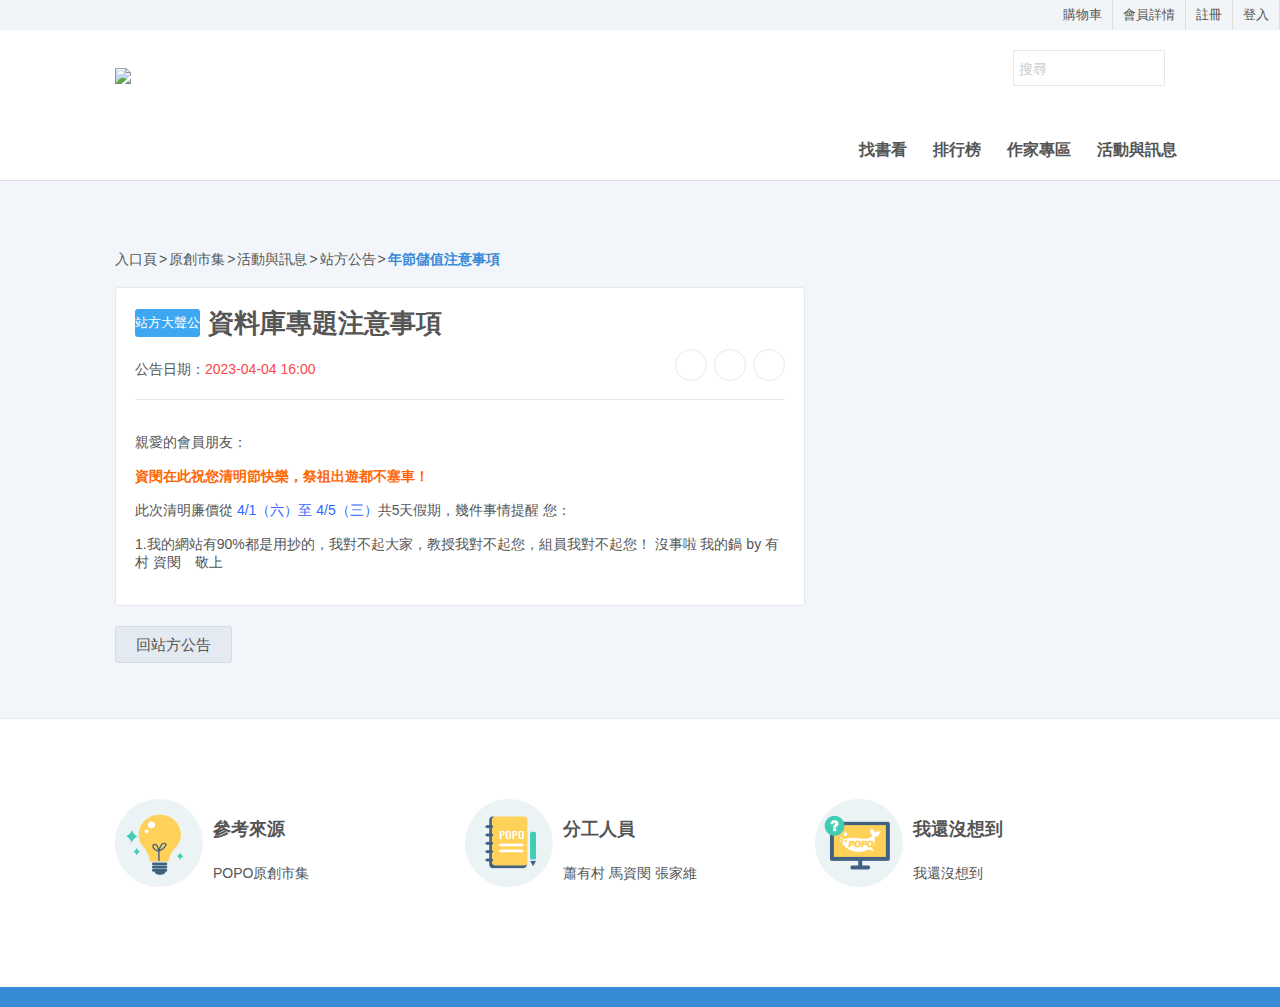
==== commit 6c33f895: "Update annoument_example.html" ====
--- a/annoument_example.html
+++ b/annoument_example.html
@@ -1,5 +1,4 @@
 <!DOCTYPE html>
-<!-- saved from url=(0036)https://www.popo.tw/site_notices/764 -->
 <html><head><meta http-equiv="Content-Type" content="text/html; charset=UTF-8">
 
 <title>公告範例</title>
@@ -10,96 +9,38 @@
 .after-post-ad, a[href^="http://metrika.yandex.ru/stat/"], #SponsoredLinks, iframe[width="468"][height="60"], #right_ad, .content-share, .module-ad, .ad-wrapper, .advert2, .adverts, .logo-ad, a[href*="onlinecasinoer.com"], #header_ad, #ad-content, a[href^="https://redirect.ero-advertising.com"] > img, .adv_link, #sharebox, .twitter-share, .banner240, .addthis-smartlayers, body .twitter-share-button, #container_ad, a[onclick^="window.open ('http://www.twitter.com/share?url="], .ads300, .banner-body, .adace-slot, #AdBlock, .ad-enabled, .right-ad, .bottom_ad_block, .ads-box, a[href*="//www.facebook.com/share.php"], #adcontainer, object[width="240"][height="400"], a.mrc__plugin_share_friends, #kakaostory-share-button, .related-ad-area, .bannerin, .ad300, #ads-left, .ad350, .plainAd, .ads-header, .adv_bg, [href^="https://www.herbanomic.com/"] > img, .banner_header, .wppaszone, #adcontent, .adv_td, .display-ad-block, a[href^="http://twitter.com/?status="], #googleAds, .ad_wrap, A[href$="/reklama"], div[aria-label="Ads"], #footer_ads, a[onclick^="window.open('//getpocket.com/edit?url="], a[href^="//vk.com/share.php"], .fa-linkedin-square, iframe[width="200"][height="300"], .ads-image, a[href^="//connect.ok.ru/dk?st.cmd=WidgetSharePreview"], a[href^="//www.livejournal.com/update.bml"], .fixed-social, .article-line, #share-facebook, .ad_space, .et_social_icons_container, .article-share, .share_box, a[href^="http://www.twitter.com/share"], #adlabel, #wrapAd, .rectangle__item, a[href^="https://facebook.com/share.php?u="], #ads_top, a[href^="http://www.twitter.com/home?"], .headerad, .large-advert, .ad-button, [id^="ads_"], #banner-ad, .ad728, #vk_groups, .odkl-share-oc-fc, .ads970, .adzone, .advert-block, a[href^="https://metrika.yandex.ru/stat/"], .entry-share, .fshare, a[href*="//getpocket.com/edit?"], #adriver_banner, #top_ad, input.vk, .sponsorad, .adscenter, #ad728x90, .advertising_block, a[onclick^="window.open('https://twitter.com/share"], .ad-inner, #ad_block, .skyscraper.ad, #dle-content noindex > table[style], #sb_instagram, .waldo-display-unit, .ad-card, .block-ad, .ad-links, .a_pt, #mediaget_box, #mini-ad, .social_buttons, .btn_share, .b-social, :not(.sharingOptionsGroup) > .share-menu, a > img[width="980"][src*=".sinaimg."], .midAd, a[onclick^="bandapp://create/post"], .adsbyexoclick, img[width="88"][height="31"], .ad-cover, .rightAd, #adContainer, .AdHere, .fb-page, a[href*=".etao1.com/"], div[id^="crt-"][style], .bg_ad, .rightad, a[href*="online.adservicemedia.dk"], .et_social_facebook, #AdHeader, .adslot_1, a[onclick^="window.open('https://vk.com/share.php"], .large-right-ad, .react-share__ShareButton, a[href^="https://www.google.com/bookmarks/mark?"], .adv-banner, #adsbox, noindex .download_btn, .ad-cell, .social_networks, .ad_banner, .ad-grid, .advert-detail, #sidebar_ads, .article-advert, div[data-ad-targeting], [href^="https://mystore.com/"] > img, [onclick^="window.open('https://twitter.com/intent/tweet"], .b-advert, [id^="aswift_"]:not(#subhead-container), .rkl, .master-post-advert, #google-ads, .skinAd, .spLinks, .ad_spot, .mid_ad, a[href^="https://twitter.com/intent/tweet?"], .takeover-ad, a[href="http://www.addtoany.com/share_save"], .mainAd, .socialBar, #top_banners, .adsList, a[href^="https://plus.google.com/share"], .a_fr, #adv-text, .odkl-share-oc, .advertiser, [href^="https://mypatriotsupply.com/"] > img, a[href^="http://www.google.com/bookmarks/mark?"], .adArea, a[title="Share on Facebook"], .td-a-rec, img[width="460"][height="60"], .promoAd, .img-share, #scroll_ad, .jeg_ad_top, .Advert, .new-ad-box, .ad-post, .Adsense, .socialContainer, .share__link, .bottom_ad, .module_ad, #publicidad, .gg-box, .advertising_banner, .linkedin-share, .ad-1, a[href^="http://www.myspace.com/Modules/PostTo/Pages/?u="], .ad-s, a[href^="https://vk.com/share.php"], #divAd, .bannerBox, #featuread, a[onclick*="//share.naver.com/"], .header-ad-row, .single_ad, .block_ad, .sharebox, .ad_block, div[id^="div-gpt-"], .share-icon, a[href^="https://www.twitter.com/intent/tweet?"], .ads-top, .adBox, .ad_1, .ad_r, .nativead, .post-ad, .shareBar, .ad_bottom, #facebook-icon, .adv-box, .ads1, .shareBtn, object[width="640"][height="160"], a[name="fb_share"], .adSummary, #ad-wrapper, .redes-sociales, a[href^="http://del.icio.us/post?url="], .adrect, #adFrame, .adElement, .ad-label, a[href^="https://www.facebook.com/dialog/feed?"], .adtable, a[href^="http://www.pinterest.com/pin/create/"], .banner-ads, .largeAd, a[href^="https://m.facebook.com/sharer.php"], .googleAd, a[href*=".umtrack.com/"], #page_ad, .social-widgets, .TextAd, .adRight, a[onclick^="window.open ('http://www.facebook.com/sharer.php"], #gg1, #ad-ads, .googlead, #vk_group, .ads-loaded { display: none!important; }
 #ad_160, .nav-social, .adBlock, #adright, a[href^="https://share.yandex.net/go.xml?service="], .share-facebook, a[href*="finn.no/realestate/newbuildings/ad.htm"], .google_ad, .advtop, .section-ads, a[href^="http://www.sharethis.com/share/?publisher="], .gg_950, #ad-box, #adwrapper, #perm_ad, [title="Compartir en Facebook"], .ad_global_header, .video_ad, .boxAds, a[href^="https://www.odnoklassniki.ru/dk?st.cmd=addShare"], a[onclick*="//www.facebook.com/"][onclick*="sharer.php"], #adbannerdiv, #topAd, .page-social, a[href^="http://www.wykop.pl/dodaj/link/url,"], .adVertical, .social-btn-block, .googleads, a > img[width="960"][src*=".alicdn.com/"], .ad-banner-container, .c-ad, .AdBox, embed[width="240"][height="400"], #adIframe, a[onclick^="window.open('https://www.linkedin.com/shareArticle?"], #advertise, .product-ad, .video-ads, a[href*="http://twitter.com/share"], #adlayer, .middlead, #homead, .left-banner, .soc-links, #odklocs0, #odklocs1, .topads, #videoAd, A[href="https://s.click.taobao.com/cTAwFvu"], [href^="http://mypillow.com/"] > img, .socialLinks, .ad_content, #printads, .left_ad, a[href^="//www.facebook.com/sharer/sharer.php?"], a[href^="https://www.linkedin.com/shareArticle"], .side_ad, .ad-placement, .mediaget, .overlay-ads, .pc_acmsd, embed[width="640"][height="160"], .adspace, .addThis, a[href^="https://news.ycombinator.com/submitlink?"], a[href^="http://feedly.com/i/subscription/"], .ad-hero, .sponsoredtextlink_container, .ad_body, a[href^="https://www.facebook.com/dialog/send"], .adHolder, .show_ads, .ads_container, .ad-widget, .share-post, #adcontainer1, #promo-ad, #mod_ad, [href^="https://noqreport.com/"] > img, .et_social_networks, .sns_list, #ad_container, object[width="200"][height="150"], .inline-ad, .adsbottombox, #social_share, .ad-unit, .sponsor-wrap, .SocialButtons, .sponsor-area, .banner-mid, .adContent, .gallery-ad, .sponsoredItem, .ad__container, a[href^="http://linkedin.com/shareArticle?"], .facebook-like, .category-advertorial, .addarea, .adMiddle, .share-twitter, .ad-sidebar, a[href^="https://api.whatsapp.com/send?text="], #googlead1, .adRow, .ad-med-rec, .adsTop, a[href*="//b.hatena.ne.jp/add?"], .page-ad, a[href^="https://pinterest.com/share?url="], a[href^="https://www.sheetmusicplus.com/"][href*="?aff_id="], .BannerTop, .bannerTop, #BannerBox, #social-media, .adText, .sidebaradbox, [title="Compartir en Twitter"], .smallads, #prerollAd, .socialmedia, #search_ad, .ads300_250-widget, a[href^="http://www.liveinternet.ru/stat/"], .headerads, .adTop, .share-text, a[href*="nettavisen.no/sportspill/tipping/blir-du-mangemillionr-pa-onsdag"], #adTower, #video-adv, a[href^="http://www.livejournal.com/update.bml"], .dfp-tag-wrapper, a[href^="http://pinterest.com/pin/create/link/"], .os-header-ad, .adv-top, a[href^="http://www.reddit.com/submit"], a[href^="http://click.dtiserv2.com/"], [href^="https://www.mypatriotsupply.com/"] > img, a[href^="https://connect.ok.ru/dk?st.cmd=WidgetSharePreview"], .header-social, .gpt-ad, #vk_poll, #ad-side, #footerAd, a[href^="https://connect.ok.ru/dk?cmd=WidgetSharePreview"], .ad-block, a[href^="https://kooapp.com/create?title="], #bottomAd, .social_twitter, .ad-card-container, #footerad, #bottomad, .adscontainer, .likely, .wrapper_ad, a[onclick^="window.open('https://telegram.me/share/url?"], #ad3, a[href^="https://vkontakte.ru/share.php"], [id$="reklamy"], ins.adsbygoogle, .ad-active, .google_ads, #ad-carousel, .adwords, iframe[width="300"][height="250"], .socialite, #ad-top, .share__button, #socialbar, .hlol_ad, a[href^="http://www.upupoo.com"], #ad-slot, iframe[width="100%"][height="90"], .adcomment, #ad-stripe, .fb-button, #inner-top-ads, #advert-1, .affiliate, a[href^="http://vk.com/share.php"], #HouseAd, #adContent, .wrapad, #adContext, #BannerDiv, .ad_space, [href^="https://www.restoro.com/"], .share-buttons, .social2, .ads-banner, .article_share, [href*=".smartadserver.com"], .sidebar_advert, .advert_list, [href^="https://www.mypillow.com/"] > img, .Text-Advertising, #header_ad, .contentAds, .ads-card, .advertisement-block, a[href^="https://ok.ru/dk?st.cmd=addShare"], a[href^="whatsapp://send"], .social-count-plus, .share-page, #ad-p3, .ggbox, a[href^="https://connect.ok.ru/offer?url="], .vk_share_button, .social-share-links, .ya-share2, a[href^="https://facebook.com/sharer.php?"], .imageAds, a.odkl-klass-stat, a > img[width="960"][src*=".sinaimg."], .adText, #banner_container, .banner-ad-container, a[href^="//twitter.com/intent/tweet?"], .banner_ad, .postad, .btn_fb, .reklama, #vk_share, #topBanners, .advertise, div[id^="dfp-ad-"], .adsleft, .ad.widget, a[href^="http://vkontakte.ru/share.php"], .ad-notice, img[width="728"][height="90"], .adsizewrapper, .thk_ps_widget, .sb-ad, .adSense, .adsbar, .b-banner, .sponsored_ad, a[href^="//www.odnoklassniki.ru/dk?st.cmd=addShare"], .sidebar-ads-container, a[href*="/ad/click/"], .AD-POST, .box_ads, .shareComment, .ads.widget, #sponsorText, .sociallinks { display: none!important; }
 </style>
-<link rel="shortcut icon" href="https://cdn0.popo.tw/web1/images/favicon.ico">
+<link rel="shortcut icon" href="./img/icon2.png">
  
-<!--[if IE]>
-<script src="//html5shim.googlecode.com/svn/trunk/html5.js"></script>
-<![endif]-->
-
-<!-- for Apple Device Icon -->
 <link href="https://cdn0.popo.tw/web1/images/icons/apple-icon-57x57.png" rel="apple-touch-icon" sizes="57x57">
 <link href="https://cdn0.popo.tw/web1/images/icons/apple-icon-72x72.png" rel="apple-touch-icon" sizes="72x72">
 <link href="https://cdn0.popo.tw/web1/images/icons/apple-icon-114x114.png" rel="apple-touch-icon" sizes="114x114">
 <link href="https://cdn0.popo.tw/web1/images/icons/apple-icon-144x144.png" rel="apple-touch-icon" sizes="144x144">
 
-<!-- For Win8 -->
+
 <meta name="msapplication-TileImage" content="https://cdn0.popo.tw/web1/images/icons/apple-icon-144x144.png">
-<meta name="msapplication-TileColor" content="">
 
-<!-- CSS -->
 <link rel="stylesheet" href="./popo_css/reset.css">
 <link rel="stylesheet" href="./popo_css/template.css">
 <link rel="stylesheet" href="./popo_css/style.css">
 <link rel="stylesheet" href="./popo_css/swiper.min.css">
 <link rel="stylesheet" href="./popo_css/captcha.css">
 
-<!-- JS -->
-<script type="text/javascript" async="" src="./annoument_example_files/ga.js.下載"></script><script async="" type="text/javascript" src="./annoument_example_files/gpt.js.下載"></script><script type="text/javascript" src="./annoument_example_files/jquery-latest.min.js.下載"></script>
-<script type="text/javascript" src="./annoument_example_files/menu.js.下載"></script>
-<script type="text/javascript" src="./annoument_example_files/swiper.min.js.下載"></script>
-<script type="text/javascript" src="./annoument_example_files/gotop.js.下載"></script>
-
-<!-- DFP Code Start -->     
-<script type="text/javascript">
-  var googletag = googletag || {};
-  googletag.cmd = googletag.cmd || [];
-  (function() {
-    var gads = document.createElement('script');
-    gads.async = true;
-    gads.type = 'text/javascript';
-    var useSSL = 'https:' == document.location.protocol;
-    gads.src = (useSSL ? 'https:' : 'http:') +
-      '//www.googletagservices.com/tag/js/gpt.js';
-    var node = document.getElementsByTagName('script')[0];
-    node.parentNode.insertBefore(gads, node);
-  })();
-</script>
-
-<script type="text/javascript">
-  googletag.cmd.push(function() {
-    googletag.defineSlot('/2571984/POPO_CP2_2016_ATF_300X250', [300, 250], 'div-gpt-ad-1449053389070-0').addService(googletag.pubads());
-	googletag.defineSlot('/2571984/POPO_CP2_2016_ATF_300X100', [300, 100], 'div-gpt-ad-1449053414871-0').addService(googletag.pubads());
-    googletag.pubads().enableSingleRequest();
-    googletag.pubads().collapseEmptyDivs();
-    googletag.enableServices();
-  });
-</script>
-<!-- DFP Code End -->
-
-<script type="text/javascript">
-  var _gaq = _gaq || [];
-  _gaq.push(['_setAccount', 'UA-11633339-1']);
-  _gaq.push(['_trackPageview']);
-  (function() {
-   var ga = document.createElement('script'); ga.type = 'text/javascript'; ga.async = true;
-   ga.src = ('https:' == document.location.protocol ? 
-     'https://ssl' : 'http://www') + '.google-analytics.com/ga.js';
-   var s = document.getElementsByTagName('script')[0];
-   s.parentNode.insertBefore(ga, s);
-   })();
-</script>
-
-<!-- SEO 20170817 -->
-
 </head>
 
 <body>
-<!-- Header -->
-
 
 <div class="navbar">
     
-    <ul class="right-nav">
-<li><a href="https://members.popo.tw/apps/register_choice.php">購物車</a></li>
-<li><a href="https://members.popo.tw/apps/register_choice.php">會員詳情</a></li>
-<!--改動態 登入後出現會員詳情 -->
-<li><a href="https://members.popo.tw/apps/register_choice.php">註冊</a></li>
-<li><a href="https://members.popo.tw/apps/login.php?u=https://www.popo.tw/index">登入</a></li>
+<ul class="right-nav">
+<li><a href="#">購物車</a></li>
+<li><a href="#">會員詳情</a></li>
+<li><a href="#">註冊</a></li>
+<li><a href="#">登入</a></li>
     </ul>
 </div>
 <div id="menu_back2"></div><header>
    <div class="wrap">
-        <a href="https://www.popo.tw/index" id="headlogo">
+        <a href="#" id="headlogo">
 <img src="./img/icon2.png"></a>		
         <a href="javascript:" id="menu-btn1"></a>
         <a href="javascript:" id="menu-btn2"></a>
@@ -109,7 +50,7 @@
        <div class="search"> <!-- search -->
             
 <form id="header-search-form" action="https://www.popo.tw/search" method="post"><!--搜尋欄 暫定-->
-<input type="hidden" name="_poporf-tk001" value="qBONm51kWACklyK7LWfI_boxDzqNficg93I2NYVJptnQa-b0zAgtd9LZe-9GKb-y0GJ_C8UmY0eeGEFdywrHuA=="><input type="text" id="searchterm" name="name" placeholder="搜尋">	
+<input type="hidden" name="_poporf-tk001" value="#"><input type="text" id="searchterm" name="name" placeholder="搜尋">	
 <button type="submit" class="sent-btn"></button>	
 </form>        </div>
         <nav id="mainnav">
@@ -117,14 +58,17 @@
             <ul>
 
                 
-                <li class="alo"><a class="menutitle" href="https://www.popo.tw/findbooks">找書看</a></li>
-                <li class="alo"><a class="menutitle" href="https://www.popo.tw/rank">排行榜</a></li>
-                <!-- <li class="alo"><a class="menutitle" href="https://www.popo.tw/notes">精彩短文</a></li> -->
-                <li class="alo"><a class="menutitle" href="https://www.popo.tw/stations">作家專區</a></li>
-                <li class="sub "><a class="menutitle" href="https://www.popo.tw/index#">活動與訊息</a>                    <div class="submenu">
-                        <a href="https://www.popo.tw/events/online">活動專區</a>                        <a href="https://www.popo.tw/editor_talks">編輯大聲公</a>                        <a href="https://www.popo.tw/site_notices">站方公告</a>                    </div>
-                        
-                </li>
+                <li class="alo"><a class="menutitle" href="#">找書看</a></li>
+                <li class="alo"><a class="menutitle" href="#">排行榜</a></li>
+                <!-- <li class="alo"><a class="menutitle" href="#">精彩短文</a></li> -->
+                <li class="alo"><a class="menutitle" href="#">作家專區</a></li>
+                <li class="sub "><a class="menutitle" href="#">活動與訊息</a>                    
+		<div class="submenu">
+			<a href="#">活動專區</a>
+			<a href="#">編輯大聲公</a>
+			<a href="#">站方公告</a>                    
+			</div>         
+		</li>
  
             </ul>
         </nav>
@@ -136,7 +80,7 @@
 
 <div class="content">
     <div class="wrap contentwrap">
-    <div class="breadcrumbs"><a href="https://www.popo.tw/">入口頁</a><a href="https://www.popo.tw/index">原創市集</a><a href="https://www.popo.tw/events/online">活動與訊息</a><a href="https://www.popo.tw/site_notices">站方公告</a><h1 class="crumbh1">年節儲值注意事項</h1></div>
+    <div class="breadcrumbs"><a href="#">入口頁</a><a href="#">原創市集</a><a href="#">活動與訊息</a><a href="#">站方公告</a><h1 class="crumbh1">年節儲值注意事項</h1></div>
 <div class="left col7">
             <div class="bdbox msg-wrap">
                 <div class="msg-title">
@@ -157,19 +101,13 @@
       此次清明廉價從<span style="color:#3366ff;"> 4/1（六）至 4/5（三）</span>共5天假期，幾件事情提醒
       您：<br><br>
       1.我的網站有90%都是用抄的，我對不起大家，教授我對不起您，組員我對不起您！
+	    沒事啦 我的鍋 by 有村
       資閔　敬上</p>
                   </div>
             </div>
             <div class="m-t-m m-b-m"><a href="./announcements.html" class="btn-gray">回站方公告</a></div>
         </div><!--left-->
-    
-
-<script>
-$(document).ready(function(){ 
-	$("nav ul li").eq(8).addClass("current");
- });
-</script>
-    		
+   
     <div class="right col3">
     <div class="ad w300">
             	<!-- /2571984/POPO_CP2_2016_ATF_300X250 -->
@@ -180,20 +118,11 @@
                 </div>
             </div>
     
-    <!----- 最近更新書籍 ----->
-  
-            </div><!-- mobile hide -->
-            
-        </div><!--right-->
+            </div>        
+        </div>
     </div>
 </div>
   
-
-<!-- Footer -->
-  <!-- No.208  --> 
-
-<!----- footer -----> 
-  <!-- No.211  --> 
 
 <footer>
     <div class="wrap foot">
@@ -219,9 +148,5 @@
 <script src="./popo_js/jquery.js.下載"></script>
 <script src="./popo_js/yii.js.下載"></script>
 <script src="./popo_js/yii.activeForm.js.下載"></script>
-<script>jQuery(function ($) {
-jQuery('#header-search-form').yiiActiveForm([], []);
-});</script>
 
-
-</body></html>+</body></html>
--- a/popo_css/template.css
+++ b/popo_css/template.css
@@ -1,83 +1,397 @@
 @charset "utf-8";
 
 /* mini head */
-.navbar { background:#f2f5f7; /*overflow:hidden;*/}
-.navbar .left-nav{ float:left;  /*overflow:hidden;*/}
-.navbar .right-nav{ float:right;}
-.navbar:after{ content:''; display:block; clear:both;}
-.navbar ul li{ float:left; font-size:13px; line-height:30px; height:30px; border-right:1px solid #ddd;}
-.navbar ul li.current{ background:#fff; padding:0 10px;}
-.navbar ul li a { display:inline-block; padding:0 10px; font-size:13px;}
-.navbar ul li a:hover { background:#e7ecef;}
-.navbar .member{ padding:0 10px;}
-.navbar .member a { color:#000; text-decoration:underline; padding:0; margin-right:5px;}
-.navbar .member a:hover { background:none; color:#378bd6;}
-.navbar .member img{ width:24px; height:24px; border-radius:12px; vertical-align:middle; margin:0 5px 3px 0;}
-
-header { clear:both; height:150px; width:100%; background:#fff; z-index:9998; border-bottom:1px solid #ddd;}
-header .wrap { width:1050px; margin:0 auto; height:100%; position:relative;}
-#headlogo { display:block; position:absolute; width:270px; height:83px; left:0; bottom:30px; z-index:9997;}
-#headlogo img { max-width:100%!important; height: auto!important; _width:expression(this.width > 100 ? "100%" : this.width)!important;}
-#menu-btn1,#menu-btn2,.menuclose { display:none;}
+.navbar {
+	background: #f2f5f7;
+	/*overflow:hidden;*/
+}
+
+.navbar .left-nav {
+	float: left;
+	/*overflow:hidden;*/
+}
+
+.navbar .right-nav {
+	float: right;
+}
+
+.navbar:after {
+	content: '';
+	display: block;
+	clear: both;
+}
+
+.navbar ul li {
+	float: left;
+	font-size: 13px;
+	line-height: 30px;
+	height: 30px;
+	border-right: 1px solid #ddd;
+}
+
+.navbar ul li.current {
+	background: #fff;
+	padding: 0 10px;
+}
+
+.navbar ul li a {
+	display: inline-block;
+	padding: 0 10px;
+	font-size: 13px;
+}
+
+.navbar ul li a:hover {
+	background: #e7ecef;
+}
+
+.navbar .member {
+	padding: 0 10px;
+}
+
+.navbar .member a {
+	color: #000;
+	text-decoration: underline;
+	padding: 0;
+	margin-right: 5px;
+}
+
+.navbar .member a:hover {
+	background: none;
+	color: #378bd6;
+}
+
+.navbar .member img {
+	width: 24px;
+	height: 24px;
+	border-radius: 12px;
+	vertical-align: middle;
+	margin: 0 5px 3px 0;
+}
+
+header {
+	clear: both;
+	height: 150px;
+	width: 100%;
+	background: #fff;
+	z-index: 9998;
+	border-bottom: 1px solid #ddd;
+}
+
+header .wrap {
+	width: 1050px;
+	margin: 0 auto;
+	height: 100%;
+	position: relative;
+}
+
+#headlogo {
+	display: block;
+	position: absolute;
+	width: 270px;
+	height: 83px;
+	left: 0;
+	bottom: 30px;
+	z-index: 9997;
+}
+
+#headlogo img {
+	max-width: 100% !important;
+	height: auto !important;
+	_width: expression(this.width > 100 ? "100%" : this.width) !important;
+}
+
+#menu-btn1,
+#menu-btn2,
+.menuclose {
+	display: none;
+}
 
 /*search*/
-.search { position:absolute; width:1050px; top:50px; left:50%; margin-left:-525px; overflow:hidden;}
-.search form { display:block; width:150px; float:right; margin:0; padding:3px 0; border:1px solid #e6e8ed;}
-.search input[type="text"] { width:110px; padding:5px; border:none;}
-.search .sent-btn { cursor:pointer; width:20px; height:20px; border:none; background:url(../images/icon-search.png) no-repeat center; background-size:20px 20px;}
+.search {
+	position: absolute;
+	width: 1050px;
+	top: 50px;
+	left: 50%;
+	margin-left: -525px;
+	overflow: hidden;
+}
+
+.search form {
+	display: block;
+	width: 150px;
+	float: right;
+	margin: 0;
+	padding: 3px 0;
+	border: 1px solid #e6e8ed;
+}
+
+.search input[type="text"] {
+	width: 110px;
+	padding: 5px;
+	border: none;
+}
+
+.search .sent-btn {
+	cursor: pointer;
+	width: 20px;
+	height: 20px;
+	border: none;
+	background: url(../images/icon-search.png) no-repeat center;
+	background-size: 20px 20px;
+}
+
 .search .sent-btn:hover {}
-.search input[type="text"]::-webkit-input-placeholder { color:#ccc;}
-.search input[type="text"]::-moz-placeholder { color:#ccc;}
-.search input[type="text"]:-ms-input-placeholder { color:#ccc;}
-.search input[type="text"]:-moz-placeholder { color:#ccc;}
+
+.search input[type="text"]::-webkit-input-placeholder {
+	color: #ccc;
+}
+
+.search input[type="text"]::-moz-placeholder {
+	color: #ccc;
+}
+
+.search input[type="text"]:-ms-input-placeholder {
+	color: #ccc;
+}
+
+.search input[type="text"]:-moz-placeholder {
+	color: #ccc;
+}
 
 /*menu*/
-#mainnav { text-align:right; position:absolute; width:100%; top:120px; right:0;}
-#mainnav ul { width:1100px; margin:0 auto;}
-#mainnav ul li { display:inline-block; margin-left:-4px;}
-#mainnav ul li.sub:hover { background:url(../images/icon-menuarrow.png) no-repeat bottom;}
-#mainnav ul li a { display:block; color:#555; padding:22px 13px; font-size:16px; font-weight:bold; }
-#mainnav ul li a.ora { color:#ff7109;}
-#mainnav ul li a:hover { color:#378bd6;text-decoration:none;}
-#mainnav ul li.mo { display:none;}
-.submenu { text-align:center; background:#378bd6; margin-top:0; position:absolute; top:60px; left:0; width:100%; padding:10px 0; z-index:9996;}
-.submenu a { display:inline-block !important; font-weight:normal !important; border-right:1px solid #7ec1fe; line-height:20px; font-size:15px !important; color:#fff !important; padding:0 10px!important;}
-.submenu a:hover { color:#adfcff !important; background:none !important;}
-.submenu a:last-child { border-right:none;}
-#mainnav .submenu { display:none;}
-#mainnav li:hover .submenu{ display:block; z-index:3;}
+#mainnav {
+	text-align: right;
+	position: absolute;
+	width: 100%;
+	top: 120px;
+	right: 0;
+}
+
+#mainnav ul {
+	width: 1100px;
+	margin: 0 auto;
+}
+
+#mainnav ul li {
+	display: inline-block;
+	margin-left: -4px;
+}
+
+#mainnav ul li.sub:hover {
+	background: url(../images/icon-menuarrow.png) no-repeat bottom;
+}
+
+#mainnav ul li a {
+	display: block;
+	color: #555;
+	padding: 22px 13px;
+	font-size: 16px;
+	font-weight: bold;
+}
+
+#mainnav ul li a.ora {
+	color: #ff7109;
+}
+
+#mainnav ul li a:hover {
+	color: #378bd6;
+	text-decoration: none;
+}
+
+#mainnav ul li.mo {
+	display: none;
+}
+
+.submenu {
+	text-align: center;
+	background: #378bd6;
+	margin-top: 0;
+	position: absolute;
+	top: 60px;
+	left: 0;
+	width: 100%;
+	padding: 10px 0;
+	z-index: 9996;
+}
+
+.submenu a {
+	display: inline-block !important;
+	font-weight: normal !important;
+	border-right: 1px solid #7ec1fe;
+	line-height: 20px;
+	font-size: 15px !important;
+	color: #fff !important;
+	padding: 0 10px !important;
+}
+
+.submenu a:hover {
+	color: #adfcff !important;
+	background: none !important;
+}
+
+.submenu a:last-child {
+	border-right: none;
+}
+
+#mainnav .submenu {
+	display: none;
+}
+
+#mainnav li:hover .submenu {
+	display: block;
+	z-index: 3;
+}
 
 /*menu select*/
-#mainnav ul li.current { background:url(../images/icon-menuarrow.png) no-repeat bottom;}
-#mainnav ul li.current a { color:#378bd6;}
-#mainnav ul li.alo.current { background:none;}
+#mainnav ul li.current {
+	background: url(../images/icon-menuarrow.png) no-repeat bottom;
+}
+
+#mainnav ul li.current a {
+	color: #378bd6;
+}
+
+#mainnav ul li.alo.current {
+	background: none;
+}
+
 #mainnav ul li.current .menutitle {}
-#mainnav ul li.current .submenu{ display:block; z-index:2;}
-.submenu a.current { color:#adfcff !important;}
+
+#mainnav ul li.current .submenu {
+	display: block;
+	z-index: 2;
+}
+
+.submenu a.current {
+	color: #adfcff !important;
+}
 
 /*notice*/
-.notice-area { width:1050px; text-align:right; position:absolute; left:50%; margin-left:-525px; top:90px;}
-.notice-area #notice,.notice-area #hotwords { vertical-align:middle;}
-.notice-area #notice {  height:auto !important; border:1px solid #eee; color:#378bd6; display:inline-block; padding:6px 8px 8px 30px; background:url(../images/icon-head-notice.png) 6px 6px no-repeat; background-size:16px 16px; margin-right:15px;}
-.notice-area #notice a{ color:#378bd6; display:block; /*max-width:12em; overflow:hidden; white-space: nowrap; text-overflow: ellipsis;*/}
-.notice-area #notice a:hover { text-decoration:underline;}
+.notice-area {
+	width: 1050px;
+	text-align: right;
+	position: absolute;
+	left: 50%;
+	margin-left: -525px;
+	top: 90px;
+}
+
+.notice-area #notice,
+.notice-area #hotwords {
+	vertical-align: middle;
+}
+
+.notice-area #notice {
+	height: auto !important;
+	border: 1px solid #eee;
+	color: #378bd6;
+	display: inline-block;
+	padding: 6px 8px 8px 30px;
+	background: url(../images/icon-head-notice.png) 6px 6px no-repeat;
+	background-size: 16px 16px;
+	margin-right: 15px;
+}
+
+.notice-area #notice a {
+	color: #378bd6;
+	display: block;
+	/*max-width:12em; overflow:hidden; white-space: nowrap; text-overflow: ellipsis;*/
+}
+
+.notice-area #notice a:hover {
+	text-decoration: underline;
+}
 
 /*hotwords*/
-.notice-area #hotwords { display:inline-block;}
-.notice-area #hotwords .hot{ background:#ffd266; vertical-align:middle; color:#fff; margin-right:5px; font-size:11px; padding:3px; border-radius:3px; font-style:normal;}
-.notice-area #hotwords a{display:inline-block; vertical-align:middle; /*max-width:11em; overflow:hidden; white-space: nowrap; text-overflow: ellipsis;*/ color:#999;}
-.notice-area #hotwords a:hover { text-decoration:underline;}
-.notice-area #hotwords span:after { content:" / "; color:#ccc;}
-.notice-area #hotwords span:last-child:after { content:"";}
+.notice-area #hotwords {
+	display: inline-block;
+}
+
+.notice-area #hotwords .hot {
+	background: #ffd266;
+	vertical-align: middle;
+	color: #fff;
+	margin-right: 5px;
+	font-size: 11px;
+	padding: 3px;
+	border-radius: 3px;
+	font-style: normal;
+}
+
+.notice-area #hotwords a {
+	display: inline-block;
+	vertical-align: middle;
+	/*max-width:11em; overflow:hidden; white-space: nowrap; text-overflow: ellipsis;*/
+	color: #999;
+}
+
+.notice-area #hotwords a:hover {
+	text-decoration: underline;
+}
+
+.notice-area #hotwords span:after {
+	content: " / ";
+	color: #ccc;
+}
+
+.notice-area #hotwords span:last-child:after {
+	content: "";
+}
 
 /*會員專區快捷*/
-.panel{ position:relative;}
-.member_hotkey{ display:none; border-bottom:solid 1px #ddd;border-left:solid 1px #ddd;  z-index:99; width:100%; position:absolute; background-color:#fff; left:-1px;}
-.arrow-d{ display:inline-block; height:0; width:0; border-top:6px solid #666; border-left:3px solid transparent; border-right:3px solid transparent; margin-left:3px; }/*會員專區旁的向下三角形*/
-.member_hotkey:before{ content:''; display:block; position:absolute; height:100%; width:0; left:0px; top:0;}
-.panel:hover .member_hotkey{ display:block;}
-.member_hotkey li{ display:block; clear:both; text-align:center; width:100%; border-right:solid 1px #ccc;}
-.member_hotkey a{ display:block; width:100%; box-sizing:border-box;}
+.panel {
+	position: relative;
+}
+
+.member_hotkey {
+	display: none;
+	border-bottom: solid 1px #ddd;
+	border-left: solid 1px #ddd;
+	z-index: 99;
+	width: 100%;
+	position: absolute;
+	background-color: #fff;
+	left: -1px;
+}
+
+.arrow-d {
+	display: inline-block;
+	height: 0;
+	width: 0;
+	border-top: 6px solid #666;
+	border-left: 3px solid transparent;
+	border-right: 3px solid transparent;
+	margin-left: 3px;
+}
+
+/*會員專區旁的向下三角形*/
+.member_hotkey:before {
+	content: '';
+	display: block;
+	position: absolute;
+	height: 100%;
+	width: 0;
+	left: 0px;
+	top: 0;
+}
+
+.panel:hover .member_hotkey {
+	display: block;
+}
+
+.member_hotkey li {
+	display: block;
+	clear: both;
+	text-align: center;
+	width: 100%;
+	border-right: solid 1px #ccc;
+}
+
+.member_hotkey a {
+	display: block;
+	width: 100%;
+	box-sizing: border-box;
+}
 
 
 /*header {-webkit-transition:0.3s; -moz-transition:0.3s; transition:0.3s;}
@@ -93,131 +407,592 @@
 
 /*----------for header */
 @media screen and (max-width: 1024px) {
-	
-	header .wrap { width:100%;}
-	
-	#headlogo { width:216px; height:66px; left:20px; bottom:0; top:20px;}
-	.search { width:99%; top:80px; left:0; margin-left:0; right:1%;}
-	#mainnav { text-align:center;}
-	#mainnav ul { width:100%;}
-	.search-wrap { width:100%;}
-	.navbar .left-nav{ display:none;}
-	
-	.notice-area { width:100%; left:auto; right:160px; margin-left:0; top:80px;}
-	.notice-area #hotwords { display:none;}
+
+	header .wrap {
+		width: 100%;
+	}
+
+	#headlogo {
+		width: 216px;
+		height: 66px;
+		left: 20px;
+		bottom: 0;
+		top: 20px;
+	}
+
+	.search {
+		width: 99%;
+		top: 80px;
+		left: 0;
+		margin-left: 0;
+		right: 1%;
+	}
+
+	#mainnav {
+		text-align: center;
+	}
+
+	#mainnav ul {
+		width: 100%;
+	}
+
+	.search-wrap {
+		width: 100%;
+	}
+
+	.navbar .left-nav {
+		display: none;
+	}
+
+	.notice-area {
+		width: 100%;
+		left: auto;
+		right: 160px;
+		margin-left: 0;
+		top: 80px;
+	}
+
+	.notice-area #hotwords {
+		display: none;
+	}
 
 }
 
 @media screen and (max-width: 766px) {
 
-	header { background:rgba(255,255,255,1); width:100%; height:60px; position:fixed; top:0; left:0; z-index:9996;}
-	header .wrap { height:auto; position:static;}
-	
-	#headlogo { width:151.2px; height:61.6px; left:10px; top:5px; z-index:999;}
-	#menu-btn1 { display:block; width:30px; height:30px; position:absolute; top:15px; right:15px; background:url(../images/icon-menubtn1.png) no-repeat center; background-size:21px 14px;}
-	#menu-btn2 { display:block; width:30px; height:30px; position:absolute; top:15px; right:60px; background:url(../images/icon-menubtn2.png) no-repeat center; background-size:17px 20px;}
-	
-	#menu_back1{ display: none; background-color: rgba(0,0,0,0.6); width: 100%; height: 100%; position:fixed; top: 0; z-index:1000;}
-	#menu_back2{ display: none; background-color: rgba(0,0,0,0.6); width: 100%; height: 100%; position:fixed; top: 0; z-index:9998;}
-	.menuclose { display:block; width:20px; height:20px; position:absolute; top:15px; right:15px; background:url(../images/icon-menuxx.png) no-repeat center; background-size:20px 20px;}
-	
+	header {
+		background: rgba(255, 255, 255, 1);
+		width: 100%;
+		height: 60px;
+		position: fixed;
+		top: 0;
+		left: 0;
+		z-index: 9996;
+	}
+
+	header .wrap {
+		height: auto;
+		position: static;
+	}
+
+	#headlogo {
+		width: 151.2px;
+		height: 61.6px;
+		left: 10px;
+		top: 5px;
+		z-index: 999;
+	}
+
+	#menu-btn1 {
+		display: block;
+		width: 30px;
+		height: 30px;
+		position: absolute;
+		top: 15px;
+		right: 15px;
+		background: url(../images/icon-menubtn1.png) no-repeat center;
+		background-size: 21px 14px;
+	}
+
+	#menu-btn2 {
+		display: block;
+		width: 30px;
+		height: 30px;
+		position: absolute;
+		top: 15px;
+		right: 60px;
+		background: url(../images/icon-menubtn2.png) no-repeat center;
+		background-size: 17px 20px;
+	}
+
+	#menu_back1 {
+		display: none;
+		background-color: rgba(0, 0, 0, 0.6);
+		width: 100%;
+		height: 100%;
+		position: fixed;
+		top: 0;
+		z-index: 1000;
+	}
+
+	#menu_back2 {
+		display: none;
+		background-color: rgba(0, 0, 0, 0.6);
+		width: 100%;
+		height: 100%;
+		position: fixed;
+		top: 0;
+		z-index: 9998;
+	}
+
+	.menuclose {
+		display: block;
+		width: 20px;
+		height: 20px;
+		position: absolute;
+		top: 15px;
+		right: 15px;
+		background: url(../images/icon-menuxx.png) no-repeat center;
+		background-size: 20px 20px;
+	}
+
 	/*member nav*/
-	.navbar { height: 100%; width: 250px; position:fixed; top: 0; bottom: 0; right: -250px; background:#fff; padding:0; overflow-y:scroll; overflow-x:hidden; z-index:9999; -webkit-backface-visibility:hidden; border:none; box-shadow: 0 0 10px 2px rgba(0,0,0,0.1);}
-	.navbar .right-nav{ float:none;}
-	.navbar ul li{ float:none; text-align:center; font-size:15px; line-height:30px; height:auto; border-right:none; border-bottom:1px solid #eee;}
-	.navbar ul li a { display:block; padding:5px 0; line-height:35px; font-size:15px;}
-	.navbar ul li a:hover { background:#e7ecef;}
-	.navbar ul li:last-child a { /*background:#f4f4f4;*/ color:#288cc8;}
-	.navbar .member{ padding:30px 10px 10px 10px; background:#288cc8; color:#fff;}
-	.navbar .member a { color:#fff; text-decoration:none; padding:0; margin-right:0; display:block; line-height:20px;}
-	.navbar .member a:hover { background:none; color:#fff;}
-	.navbar .member img{ width:100px; height:100px; border-radius:50px; vertical-align:middle; margin:5px auto;}
-	
+	.navbar {
+		height: 100%;
+		width: 250px;
+		position: fixed;
+		top: 0;
+		bottom: 0;
+		right: -250px;
+		background: #fff;
+		padding: 0;
+		overflow-y: scroll;
+		overflow-x: hidden;
+		z-index: 9999;
+		-webkit-backface-visibility: hidden;
+		border: none;
+		box-shadow: 0 0 10px 2px rgba(0, 0, 0, 0.1);
+	}
+
+	.navbar .right-nav {
+		float: none;
+	}
+
+	.navbar ul li {
+		float: none;
+		text-align: center;
+		font-size: 15px;
+		line-height: 30px;
+		height: auto;
+		border-right: none;
+		border-bottom: 1px solid #eee;
+	}
+
+	.navbar ul li a {
+		display: block;
+		padding: 5px 0;
+		line-height: 35px;
+		font-size: 15px;
+	}
+
+	.navbar ul li a:hover {
+		background: #e7ecef;
+	}
+
+	.navbar ul li:last-child a {
+		/*background:#f4f4f4;*/
+		color: #288cc8;
+	}
+
+	.navbar .member {
+		padding: 30px 10px 10px 10px;
+		background: #288cc8;
+		color: #fff;
+	}
+
+	.navbar .member a {
+		color: #fff;
+		text-decoration: none;
+		padding: 0;
+		margin-right: 0;
+		display: block;
+		line-height: 20px;
+	}
+
+	.navbar .member a:hover {
+		background: none;
+		color: #fff;
+	}
+
+	.navbar .member img {
+		width: 100px;
+		height: 100px;
+		border-radius: 50px;
+		vertical-align: middle;
+		margin: 5px auto;
+	}
+
 	/*main nav*/
-	.mainnav-wrap { height: 100%; width: 250px; position:fixed; top: 0; bottom: 0; right: -250px; background:#2384be; padding:0; overflow-y:scroll; overflow-x:hidden; z-index:1001; -webkit-backface-visibility:hidden; border:none;}
-	#mainnav { text-align:left; position:static; top:0; right:0;}
-	#mainnav ul li { display:block; margin-left:0; border-bottom:1px solid #3895cd;}
-	#mainnav ul li.sub:hover { background:none;}
-	#mainnav ul li a { color:#fff; padding:15px 25px; font-size:16px; font-weight:normal;}
-	#mainnav ul li a:hover { color:#fff;}
-	#mainnav ul li.mo { display:block; border-bottom:1px solid #2f90ca; background:#1a78b0}
+	.mainnav-wrap {
+		height: 100%;
+		width: 250px;
+		position: fixed;
+		top: 0;
+		bottom: 0;
+		right: -250px;
+		background: #2384be;
+		padding: 0;
+		overflow-y: scroll;
+		overflow-x: hidden;
+		z-index: 1001;
+		-webkit-backface-visibility: hidden;
+		border: none;
+	}
+
+	#mainnav {
+		text-align: left;
+		position: static;
+		top: 0;
+		right: 0;
+	}
+
+	#mainnav ul li {
+		display: block;
+		margin-left: 0;
+		border-bottom: 1px solid #3895cd;
+	}
+
+	#mainnav ul li.sub:hover {
+		background: none;
+	}
+
+	#mainnav ul li a {
+		color: #fff;
+		padding: 15px 25px;
+		font-size: 16px;
+		font-weight: normal;
+	}
+
+	#mainnav ul li a:hover {
+		color: #fff;
+	}
+
+	#mainnav ul li.mo {
+		display: block;
+		border-bottom: 1px solid #2f90ca;
+		background: #1a78b0
+	}
+
 	#mainnav ul li.mo.mt {}
-	#mainnav ul li.mo a { font-size:14px; color:#b6e4ff;}
-	#mainnav ul li.current a { color:#fff;}
-	
+
+	#mainnav ul li.mo a {
+		font-size: 14px;
+		color: #b6e4ff;
+	}
+
+	#mainnav ul li.current a {
+		color: #fff;
+	}
+
 	/*submenu*/
 	#mainnav .submenu {}
-	#mainnav li:hover .submenu{ display:none;}
-	.submenu { text-align:left; background:#1274b1; position:static; width:calc(100%-50px); padding:20px 10px 20px 50px;}
-	.submenu a { display:block !important;border-right:none; line-height:35px; font-size:14px !important; padding:0!important;}
-	.submenu a:hover { color:#fff !important;}
+
+	#mainnav li:hover .submenu {
+		display: none;
+	}
+
+	.submenu {
+		text-align: left;
+		background: #1274b1;
+		position: static;
+		width: calc(100%-50px);
+		padding: 20px 10px 20px 50px;
+	}
+
+	.submenu a {
+		display: block !important;
+		border-right: none;
+		line-height: 35px;
+		font-size: 14px !important;
+		padding: 0 !important;
+	}
+
+	.submenu a:hover {
+		color: #fff !important;
+	}
 
 	/*search*/
-	.search { position:static; width:200px; margin:50px auto 10px auto; background:#4c9fd2; border:none;}
-	.search form { width:100%; float:none; padding:3px 0; background:#4c9fd2; border:none;}	
-	.search input[type="text"] { width:160px; background:none; color:#fff; font-size:14px;}
+	.search {
+		position: static;
+		width: 200px;
+		margin: 50px auto 10px auto;
+		background: #4c9fd2;
+		border: none;
+	}
+
+	.search form {
+		width: 100%;
+		float: none;
+		padding: 3px 0;
+		background: #4c9fd2;
+		border: none;
+	}
+
+	.search input[type="text"] {
+		width: 160px;
+		background: none;
+		color: #fff;
+		font-size: 14px;
+	}
+
 	.search .sent-btn {}
-	.search input[type="text"]::-webkit-input-placeholder { color:#a3cbe7;}
-	.search input[type="text"]::-moz-placeholder { color:#a3cbe7;}
-	.search input[type="text"]:-ms-input-placeholder { color:#a3cbe7;}
-	.search input[type="text"]:-moz-placeholder { color:#a3cbe7;}
-	
+
+	.search input[type="text"]::-webkit-input-placeholder {
+		color: #a3cbe7;
+	}
+
+	.search input[type="text"]::-moz-placeholder {
+		color: #a3cbe7;
+	}
+
+	.search input[type="text"]:-ms-input-placeholder {
+		color: #a3cbe7;
+	}
+
+	.search input[type="text"]:-moz-placeholder {
+		color: #a3cbe7;
+	}
+
 	/*notice*/
-	.notice-area { display:block; text-align:left; right:0; top:58px; width:96%; padding:8px 2%;}
-	.notice-area #notice { border:none; display:block; padding:9px 10px 9px 35px; background:url(../images/icon-head-notice.png) 9px 7px no-repeat #fff; background-size:16px 16px; box-shadow: 0 -1px 0 1px #e6e8ed inset; margin-right:0;}
-	.notice-area #notice a{ color:#666; font-size:13px; max-width:100%; overflow:hidden; white-space: nowrap; text-overflow: ellipsis;}
-	
+	.notice-area {
+		display: block;
+		text-align: left;
+		right: 0;
+		top: 58px;
+		width: 96%;
+		padding: 8px 2%;
+	}
+
+	.notice-area #notice {
+		border: none;
+		display: block;
+		padding: 9px 10px 9px 35px;
+		background: url(../images/icon-head-notice.png) 9px 7px no-repeat #fff;
+		background-size: 16px 16px;
+		box-shadow: 0 -1px 0 1px #e6e8ed inset;
+		margin-right: 0;
+	}
+
+	.notice-area #notice a {
+		color: #666;
+		font-size: 13px;
+		max-width: 100%;
+		overflow: hidden;
+		white-space: nowrap;
+		text-overflow: ellipsis;
+	}
+
 	/*會員專區快捷*/
-	.member_hotkey{ display:block; position:relative; background:none; border:none; background:#f4f4f4;}
-	.navbar .member_hotkey li:last-child a{ color:inherit;}
-	.arrow-d{ border-top: 6px solid ;}
+	.member_hotkey {
+		display: block;
+		position: relative;
+		background: none;
+		border: none;
+		background: #f4f4f4;
+	}
+
+	.navbar .member_hotkey li:last-child a {
+		color: inherit;
+	}
+
+	.arrow-d {
+		border-top: 6px solid;
+	}
 
 }
 
 /* footer */
 
-footer { clear:both; background:#fff; border-top:1px solid #e6e8ed;}
-footer .foot { overflow:hidden; padding:80px 0; line-height:20px;}
-footer .foot a{ display:block; width:33.333333%; /*width:calc(100% / 3)*/ ; float:left;}
+footer {
+	clear: both;
+	background: #fff;
+	border-top: 1px solid #e6e8ed;
+}
+
+footer .foot {
+	overflow: hidden;
+	padding: 80px 0;
+	line-height: 20px;
+}
+
+footer .foot a {
+	display: block;
+	width: 33.333333%;
+	/*width:calc(100% / 3)*/
+	;
+	float: left;
+}
+
 footer .foot a img {
--webkit-transition: -webkit-transform 0.3s ease-out;
--moz-transition: -moz-transform 0.3s ease-out;
--o-transition: -o-transform 0.3s ease-out;
--ms-transition: -ms-transform 0.3s ease-out}
-footer .foot a:hover img{ -webkit-transform: rotateZ(360deg);
--moz-transform: rotateZ(360deg);
--o-transform: rotateZ(360deg);
--ms-transform: rotateZ(360deg);
-transform: rotateZ(360deg);}
-footer .foot a:hover h3 { color:#378bd6;}
-footer .foot .left { width:26%;}
-footer .foot .right { width:72%; padding:10px 0;}
-footer .foot h3 { font-weight:bold; line-height:40px; font-size:18px;}
-
-.copy-area { background:#378bd6; text-align:center; width:90%; padding:0 5% 20px 5%;}
-.logo-area { position:relative; width:410px; height:85px; left:50%; margin-left:-205px;}
-.logo-area .logo { position:absolute; width:225px; height:96px; top:-25px; left:0; background:url(../images/logo-foot.png) no-repeat center; background-size:225px 96px;}
-.social { position:absolute; right:0; top:20px; overflow:hidden;}
-.social a{ display:block; float:left; width:36px; height:36px; border-radius:20px; margin:0 3px; border:2px solid #378bd6; -webkit-transition:0.3s; -moz-transition:0.3s; transition:0.3s;}
-.social a.fb { background:url(../images/icon-social-fb.png) no-repeat center #fff; background-size:25px 25px;}
-.social a.wb { background:url(../images/icon-social-weibo.png) no-repeat center #fff; background-size:25px 25px;}
-.social a.em { background:url(../images/icon-social-mail.png) no-repeat center #fff; background-size:25px 25px;}
-.social a.ig { background:url(../images/icon-social-ig.png) no-repeat center #fff; background-size:25px 25px;}
-.social a.fb:hover { background:url(../images/icon-social-fb-h.png) no-repeat center #378bd6; background-size:25px 25px; border:2px solid #fff;}
-.social a.wb:hover { background:url(../images/icon-social-weibo-h.png) no-repeat center #378bd6; background-size:25px 25px; border:2px solid #fff;}
-.social a.em:hover { background:url(../images/icon-social-mail-h.png) no-repeat center #378bd6; background-size:25px 25px; border:2px solid #fff;}
-.social a.ig:hover { background:url(../images/icon-social-ig-h.png) no-repeat center #378bd6; background-size:25px 25px; border:2px solid #fff;}
-
-.foot-nav { color:#7ebaf0; font-size:12px;}
-.foot-nav li { display:inline-block;}
-.foot-nav li:after { content:' | '; color:#68b0f1; font-size:12px;}
-.foot-nav li:last-child:after { content:'';}
-.foot-nav a { color:#fff; font-size:13px; line-height:20px; padding:0 10px;}
-.foot-nav a:hover{ text-decoration:underline;}
-.copy { color:#c5ebff; font-size:12px; padding:10px 0;}
-.switchbtn{ color:#c5ebff; padding:10px 0;}
-.switchbtn a{ color:#fff; display:inline-block; padding:4px 8px; border:1px solid #fff;}
-.switchbtn a:first-child { border-right:none}
-.switchbtn a:last-child { background:#fff; color:#378bd6;}
-.switchbtn a:hover { text-decoration:underline;}
-
+	-webkit-transition: -webkit-transform 0.3s ease-out;
+	-moz-transition: -moz-transform 0.3s ease-out;
+	-o-transition: -o-transform 0.3s ease-out;
+	-ms-transition: -ms-transform 0.3s ease-out
+}
+
+footer .foot a:hover img {
+	-webkit-transform: rotateZ(360deg);
+	-moz-transform: rotateZ(360deg);
+	-o-transform: rotateZ(360deg);
+	-ms-transform: rotateZ(360deg);
+	transform: rotateZ(360deg);
+}
+
+footer .foot a:hover h3 {
+	color: #378bd6;
+}
+
+footer .foot .left {
+	width: 26%;
+}
+
+footer .foot .right {
+	width: 72%;
+	padding: 10px 0;
+}
+
+footer .foot h3 {
+	font-weight: bold;
+	line-height: 40px;
+	font-size: 18px;
+}
+
+.copy-area {
+	background: #378bd6;
+	text-align: center;
+	width: 90%;
+	padding: 0 5% 20px 5%;
+}
+
+.logo-area {
+	position: relative;
+	width: 410px;
+	height: 85px;
+	left: 50%;
+	margin-left: -205px;
+}
+
+.logo-area .logo {
+	position: absolute;
+	width: 225px;
+	height: 96px;
+	top: -25px;
+	left: 0;
+	background: url(../images/logo-foot.png) no-repeat center;
+	background-size: 225px 96px;
+}
+
+.social {
+	position: absolute;
+	right: 0;
+	top: 20px;
+	overflow: hidden;
+}
+
+.social a {
+	display: block;
+	float: left;
+	width: 36px;
+	height: 36px;
+	border-radius: 20px;
+	margin: 0 3px;
+	border: 2px solid #378bd6;
+	-webkit-transition: 0.3s;
+	-moz-transition: 0.3s;
+	transition: 0.3s;
+}
+
+.social a.fb {
+	background: url(../images/icon-social-fb.png) no-repeat center #fff;
+	background-size: 25px 25px;
+}
+
+.social a.wb {
+	background: url(../images/icon-social-weibo.png) no-repeat center #fff;
+	background-size: 25px 25px;
+}
+
+.social a.em {
+	background: url(../images/icon-social-mail.png) no-repeat center #fff;
+	background-size: 25px 25px;
+}
+
+.social a.ig {
+	background: url(../images/icon-social-ig.png) no-repeat center #fff;
+	background-size: 25px 25px;
+}
+
+.social a.fb:hover {
+	background: url(../images/icon-social-fb-h.png) no-repeat center #378bd6;
+	background-size: 25px 25px;
+	border: 2px solid #fff;
+}
+
+.social a.wb:hover {
+	background: url(../images/icon-social-weibo-h.png) no-repeat center #378bd6;
+	background-size: 25px 25px;
+	border: 2px solid #fff;
+}
+
+.social a.em:hover {
+	background: url(../images/icon-social-mail-h.png) no-repeat center #378bd6;
+	background-size: 25px 25px;
+	border: 2px solid #fff;
+}
+
+.social a.ig:hover {
+	background: url(../images/icon-social-ig-h.png) no-repeat center #378bd6;
+	background-size: 25px 25px;
+	border: 2px solid #fff;
+}
+
+.foot-nav {
+	color: #7ebaf0;
+	font-size: 12px;
+}
+
+.foot-nav li {
+	display: inline-block;
+}
+
+.foot-nav li:after {
+	content: ' | ';
+	color: #68b0f1;
+	font-size: 12px;
+}
+
+.foot-nav li:last-child:after {
+	content: '';
+}
+
+.foot-nav a {
+	color: #fff;
+	font-size: 13px;
+	line-height: 20px;
+	padding: 0 10px;
+}
+
+.foot-nav a:hover {
+	text-decoration: underline;
+}
+
+.copy {
+	color: #c5ebff;
+	font-size: 12px;
+	padding: 10px 0;
+}
+
+.switchbtn {
+	color: #c5ebff;
+	padding: 10px 0;
+}
+
+.switchbtn a {
+	color: #fff;
+	display: inline-block;
+	padding: 4px 8px;
+	border: 1px solid #fff;
+}
+
+.switchbtn a:first-child {
+	border-right: none
+}
+
+.switchbtn a:last-child {
+	background: #fff;
+	color: #378bd6;
+}
+
+.switchbtn a:hover {
+	text-decoration: underline;
+}--- a/popo_css/style.css
+++ b/popo_css/style.css
@@ -1,1071 +1,5147 @@
 @charset "utf-8";
 /* style */
 
-html, body { min-width:100%; height:100%; position:relative;}
+html,
 body {
-	color:#555; font-size:14px; word-wrap: break-word; word-break: break-all;
-	font-family:'Microsoft JhengHei', sans-serif;
+	min-width: 100%;
+	height: 100%;
+	position: relative;
+}
+
+body {
+	color: #555;
+	font-size: 14px;
+	word-wrap: break-word;
+	word-break: break-all;
+	font-family: 'Microsoft JhengHei', sans-serif;
 	text-rendering: optimizeLegibility !important;
 	-webkit-font-smoothing: antialiased !important;
-    -moz-osx-font-smoothing: grayscale !important;}
+	-moz-osx-font-smoothing: grayscale !important;
+}
 
 /*---------- font and link*/
-a,p { color:#555; /*-webkit-transition:0.3s; -moz-transition:0.3s; transition:0.3s;*/}
-a.blue,f-blue { color:#378bd6;}
-a.ora,.f-ora { color:#ff7109;}
-a.gre,.f-gre { color:#00b555;}
-a.gray,.f-gray { color:#777;}
-a.blue:hover,a.ora:hover,a.gre:hover,a.gray:hover { text-decoration:underline;}
-.f-bold { font-weight:bold;}
-.t-blue { color:#378bd6;}
-.t-gray { color:#999;}
-.t-red { color:#fe4647;}
-.t-orange { color:#F60;}
-.f-yellow{color:#fffa34;}
-.t-center { text-align:center;}
-.t-right { text-align:right;}
+a,
+p {
+	color: #555;
+	/*-webkit-transition:0.3s; -moz-transition:0.3s; transition:0.3s;*/
+}
+
+a.blue,
+f-blue {
+	color: #378bd6;
+}
+
+a.ora,
+.f-ora {
+	color: #ff7109;
+}
+
+a.gre,
+.f-gre {
+	color: #00b555;
+}
+
+a.gray,
+.f-gray {
+	color: #777;
+}
+
+a.blue:hover,
+a.ora:hover,
+a.gre:hover,
+a.gray:hover {
+	text-decoration: underline;
+}
+
+.f-bold {
+	font-weight: bold;
+}
+
+.t-blue {
+	color: #378bd6;
+}
+
+.t-gray {
+	color: #999;
+}
+
+.t-red {
+	color: #fe4647;
+}
+
+.t-orange {
+	color: #F60;
+}
+
+.f-yellow {
+	color: #fffa34;
+}
+
+.t-center {
+	text-align: center;
+}
+
+.t-right {
+	text-align: right;
+}
 
 /*---------- title*/
-h3.title { font-size:20px; font-weight:bold; line-height:30px; color:#000; /*text-shadow:2px 2px 2px #ddd*/}
-h3.title.line { border-bottom:1px solid #e6e8ed; padding-bottom: 10px;}
-h3.title.mb { margin:10px 0 20px 0;}
-
-.cate-title { font-size:20px; font-weight:bold; line-height:30px; color:#000; margin:40px 0 20px 0; text-align:center; vertical-align:middle;}
-.cate-title img { margin:0 8px;}
-.theme-title { font-size:20px; line-height:25px; color:#378bd6; font-style:italic; text-align:center;}
+h3.title {
+	font-size: 20px;
+	font-weight: bold;
+	line-height: 30px;
+	color: #000;
+	/*text-shadow:2px 2px 2px #ddd*/
+}
+
+h3.title.line {
+	border-bottom: 1px solid #e6e8ed;
+	padding-bottom: 10px;
+}
+
+h3.title.mb {
+	margin: 10px 0 20px 0;
+}
+
+.cate-title {
+	font-size: 20px;
+	font-weight: bold;
+	line-height: 30px;
+	color: #000;
+	margin: 40px 0 20px 0;
+	text-align: center;
+	vertical-align: middle;
+}
+
+.cate-title img {
+	margin: 0 8px;
+}
+
+.theme-title {
+	font-size: 20px;
+	line-height: 25px;
+	color: #378bd6;
+	font-style: italic;
+	text-align: center;
+}
 
 /*---------- margin*/
-.m-t-m { margin-top:20px;}
-.m-t-s { margin-top:10px;}
-.m-b-m { margin-bottom:20px;}
-.m-b-s { margin-bottom:10px;}
-.m-l-m { margin-left:20px;}
-.m-l-s { margin-left:10px;}
-.m-r-m { margin-right:20px;}
-.m-r-s { margin-right:10px;}
+.m-t-m {
+	margin-top: 20px;
+}
+
+.m-t-s {
+	margin-top: 10px;
+}
+
+.m-b-m {
+	margin-bottom: 20px;
+}
+
+.m-b-s {
+	margin-bottom: 10px;
+}
+
+.m-l-m {
+	margin-left: 20px;
+}
+
+.m-l-s {
+	margin-left: 10px;
+}
+
+.m-r-m {
+	margin-right: 20px;
+}
+
+.m-r-s {
+	margin-right: 10px;
+}
 
 /*---------- input*/
-input,button,select,textarea{outline:none;}
-.content input[type=text]{border-radius:5px; background-color:#fff; border:1px solid #CCC; height:36px; line-height:36px; box-sizing:border-box; padding:0 10px;}
-input[type=submit]{ border-radius:5px;width: 125px; border-radius: 3px;}
+input,
+button,
+select,
+textarea {
+	outline: none;
+}
+
+.content input[type=text] {
+	border-radius: 5px;
+	background-color: #fff;
+	border: 1px solid #CCC;
+	height: 36px;
+	line-height: 36px;
+	box-sizing: border-box;
+	padding: 0 10px;
+}
+
+input[type=submit] {
+	border-radius: 5px;
+	width: 125px;
+	border-radius: 3px;
+}
 
 /*---------- banner area*/
-.banner-bg { clear:both; width:100%; /*background:url(../images/bg-default.jpg) center;*/ height:440px;}
-.banner-bg .wrap { overflow:hidden; height:440px;}
+.banner-bg {
+	clear: both;
+	width: 100%;
+	/*background:url(../images/bg-default.jpg) center;*/
+	height: 440px;
+}
+
+.banner-bg .wrap {
+	overflow: hidden;
+	height: 440px;
+}
+
 /*category*/
-.category{
-	background:#fff; float:left; width:285px; height:415px; padding-top:5px;
-	-webkit-box-shadow: 0 15px 36px -20px rgba(0,0,0,0.3); -moz-box-shadow: 0 15px 36px -20px rgba(0,0,0,0.3); box-shadow: 0 15px 36px -20px rgba(0,0,0,0.3);}
-.category h3,.category h3 a{ color:#378bd6; line-height:20px; margin-bottom:5px; font-size:15px; font-weight:bold;}
-.category a { font-size: 14px; display:inline-block; width:33.333333%; line-height:24px;}
-.category a:hover { color:#378bd6;}
-.category div { border-bottom:1px solid #eee; padding:12px 0; margin:0 30px;}
-.category div:last-child { border-bottom:none;}
+.category {
+	background: #fff;
+	float: left;
+	width: 285px;
+	height: 415px;
+	padding-top: 5px;
+	-webkit-box-shadow: 0 15px 36px -20px rgba(0, 0, 0, 0.3);
+	-moz-box-shadow: 0 15px 36px -20px rgba(0, 0, 0, 0.3);
+	box-shadow: 0 15px 36px -20px rgba(0, 0, 0, 0.3);
+}
+
+.category h3,
+.category h3 a {
+	color: #378bd6;
+	line-height: 20px;
+	margin-bottom: 5px;
+	font-size: 15px;
+	font-weight: bold;
+}
+
+.category a {
+	font-size: 14px;
+	display: inline-block;
+	width: 33.333333%;
+	line-height: 24px;
+}
+
+.category a:hover {
+	color: #378bd6;
+}
+
+.category div {
+	border-bottom: 1px solid #eee;
+	padding: 12px 0;
+	margin: 0 30px;
+}
+
+.category div:last-child {
+	border-bottom: none;
+}
+
 /*banner*/
-.banner { float:right; width:745px; height:420px;}
-#banner { width:745px; height:420px;}
-#banner .swiper-pagination-bullet{ box-shadow: 0 0 3px 1px rgba(0,0,0,0.3); background:#fff;}
-#banner .swiper-pagination-bullet-active{background:#378bd6;}
+.banner {
+	float: right;
+	width: 745px;
+	height: 420px;
+}
+
+#banner {
+	width: 745px;
+	height: 420px;
+}
+
+#banner .swiper-pagination-bullet {
+	box-shadow: 0 0 3px 1px rgba(0, 0, 0, 0.3);
+	background: #fff;
+}
+
+#banner .swiper-pagination-bullet-active {
+	background: #378bd6;
+}
 
 /*---------- #10055 新增首頁蓋版廣告 */
-.idxAD-header { position:relative;}
-.idx-ad-pc2,.idx-ad-m1 {}
-.idx-ad { width:1050px; margin:0 auto; text-align:center; position:relative; }
+.idxAD-header {
+	position: relative;
+}
+
+.idx-ad-pc2,
+.idx-ad-m1 {}
+
+.idx-ad {
+	width: 1050px;
+	margin: 0 auto;
+	text-align: center;
+	position: relative;
+}
+
 .idx-ad-pc1 {}
-.idx-ad-pc1 div { display:inline-block;}
+
+.idx-ad-pc1 div {
+	display: inline-block;
+}
+
 .idx-ad-pc2 {}
-.idx-ad-pc2 div { display:inline-block;}
-.idx-ad .upa,.idx-ad .opena{ position:absolute; display:block; right:15px; top:0; width:82px; text-align:center; font-size:13px; color:#fff; line-height:30px; background:rgba(0,0,0,.4); cursor:pointer;}
+
+.idx-ad-pc2 div {
+	display: inline-block;
+}
+
+.idx-ad .upa,
+.idx-ad .opena {
+	position: absolute;
+	display: block;
+	right: 15px;
+	top: 0;
+	width: 82px;
+	text-align: center;
+	font-size: 13px;
+	color: #fff;
+	line-height: 30px;
+	background: rgba(0, 0, 0, .4);
+	cursor: pointer;
+}
+
 /*.idx-ad .closea { position:absolute; display:block; left:10px; top:15px; width:20px; height:30px; font-size:24x; color:#fff; text-shadow:0px 0px 8px rgba(0,0,0,.3); cursor:pointer;}*/
-.idx-ad div,.idx-ad iframe { max-width:100%!important; width:100% !important;}
+.idx-ad div,
+.idx-ad iframe {
+	max-width: 100% !important;
+	width: 100% !important;
+}
 
 /*---------- content setting*/
-.wrap { width:1050px; margin:0 auto;}
-.content { padding:30px 0; background:#f2f5f9;}
-.contentwrap { margin:15px auto; clear:both; overflow:hidden;}
-.contentwrap:last-child { margin:20px auto 0 auto;}
-.wbox { background:#fff;}
-.bdbox{background:#fff; -webkit-box-shadow: 0 0 0 1px #e6e8ed inset; -moz-box-shadow: 0 0 0 1px #e6e8ed inset; box-shadow: 0 0 0 1px #e6e8ed inset; border-radius:3px;}
-.bd { -webkit-box-shadow: 0 -1px 0 1px #e6e8ed inset; -moz-box-shadow: 0 -1px 0 1px #e6e8ed inset; box-shadow: 0 -1px 0 1px #e6e8ed inset;}
-.col7 { width:690px;}
-.col3 { width:320px;}
-.left { float:left;}
-.right { float:right;}
-.claer { clear:both;}
+.wrap {
+	width: 1050px;
+	margin: 0 auto;
+}
+
+.content {
+	padding: 30px 0;
+	background: #f2f5f9;
+}
+
+.contentwrap {
+	margin: 15px auto;
+	clear: both;
+	overflow: hidden;
+}
+
+.contentwrap:last-child {
+	margin: 20px auto 0 auto;
+}
+
+.wbox {
+	background: #fff;
+}
+
+.bdbox {
+	background: #fff;
+	-webkit-box-shadow: 0 0 0 1px #e6e8ed inset;
+	-moz-box-shadow: 0 0 0 1px #e6e8ed inset;
+	box-shadow: 0 0 0 1px #e6e8ed inset;
+	border-radius: 3px;
+}
+
+.bd {
+	-webkit-box-shadow: 0 -1px 0 1px #e6e8ed inset;
+	-moz-box-shadow: 0 -1px 0 1px #e6e8ed inset;
+	box-shadow: 0 -1px 0 1px #e6e8ed inset;
+}
+
+.col7 {
+	width: 690px;
+}
+
+.col3 {
+	width: 320px;
+}
+
+.left {
+	float: left;
+}
+
+.right {
+	float: right;
+}
+
+.claer {
+	clear: both;
+}
+
 /*---------- tab setting*/
 .fortabs {}
-.fortabs div.title,.defaulttabs div.title,.linktabs div.title { position:relative; height:40px; border-bottom:1px solid #e6e8ed; margin-bottom:10px;}
-.fortabs h3.title,.defaulttabs h3.title,.linktabs h3.title { position:absolute; left:0; top:0;}
-.fortabs .title .t-s,.linktabs .title .t-s { font-size:14px; margin-left:8px;}
-ul.tabs { position:absolute; right:0; top:0; z-index:1; height: 40px; text-align:right;}
-ul.tabs li { display:inline-block; height: 39px; line-height: 39px; position: relative;	margin-bottom: -1px; text-align:center;}
-ul.tabs li a { display:inline-block; padding: 0 15px; font-size:16px;}
-ul.tabs li span { display:none;}
-ul.tabs li a:hover { color:#378bd6;}
-ul.tabs li.active a { color:#378bd6;}
+
+.fortabs div.title,
+.defaulttabs div.title,
+.linktabs div.title {
+	position: relative;
+	height: 40px;
+	border-bottom: 1px solid #e6e8ed;
+	margin-bottom: 10px;
+}
+
+.fortabs h3.title,
+.defaulttabs h3.title,
+.linktabs h3.title {
+	position: absolute;
+	left: 0;
+	top: 0;
+}
+
+.fortabs .title .t-s,
+.linktabs .title .t-s {
+	font-size: 14px;
+	margin-left: 8px;
+}
+
+ul.tabs {
+	position: absolute;
+	right: 0;
+	top: 0;
+	z-index: 1;
+	height: 40px;
+	text-align: right;
+}
+
+ul.tabs li {
+	display: inline-block;
+	height: 39px;
+	line-height: 39px;
+	position: relative;
+	margin-bottom: -1px;
+	text-align: center;
+}
+
+ul.tabs li a {
+	display: inline-block;
+	padding: 0 15px;
+	font-size: 16px;
+}
+
+ul.tabs li span {
+	display: none;
+}
+
+ul.tabs li a:hover {
+	color: #378bd6;
+}
+
+ul.tabs li.active a {
+	color: #378bd6;
+}
+
 ul.tabs li.active a:hover {}
-ul.tabs li.active span { display:block; width:30px; height:3px; margin:0 auto; border-radius:3px; background:#378bd6;}
-ul.tabs.small li a { display:inline-block; padding: 0 10px; font-size:16px;}
+
+ul.tabs li.active span {
+	display: block;
+	width: 30px;
+	height: 3px;
+	margin: 0 auto;
+	border-radius: 3px;
+	background: #378bd6;
+}
+
+ul.tabs.small li a {
+	display: inline-block;
+	padding: 0 10px;
+	font-size: 16px;
+}
+
 /* 輕之文庫 */
-ul.tabs li a.ca4 { color:#F60;}
-ul.tabs li a.ca4:hover,ul.tabs li a.ca4:active{ color:#F60;}
-ul.tabs li.active a.ca4 span { display:block; width:30px; height:3px; margin:0 auto; border-radius:3px; background:#F60;}
-div.tab_container { clear:both; width: 100%; border-top: none;}
+ul.tabs li a.ca4 {
+	color: #F60;
+}
+
+ul.tabs li a.ca4:hover,
+ul.tabs li a.ca4:active {
+	color: #F60;
+}
+
+ul.tabs li.active a.ca4 span {
+	display: block;
+	width: 30px;
+	height: 3px;
+	margin: 0 auto;
+	border-radius: 3px;
+	background: #F60;
+}
+
+div.tab_container {
+	clear: both;
+	width: 100%;
+	border-top: none;
+}
+
 div.tab_container .tab_content {}
 
 /*---------- book setting*/
-.box-wrap { overflow:hidden;}
-.box { padding:12px; background:#fff; -webkit-box-shadow: 0 0 0 1px #e6e8ed inset; -moz-box-shadow: 0 0 0 1px #e6e8ed inset; box-shadow: 0 0 0 1px #e6e8ed inset; border-radius:3px;}
-.box img,.list-box img { max-width:100%!important; height: auto!important; _width:expression(this.width > 100 ? "100%" : this.width)!important;}
-.box:last-child { margin-right:0;}
-.cover-b{ width:180px; height:254px; border:1px solid #eee; opacity:1; -webkit-transition:0.3s; -moz-transition:0.3s; transition:0.3s;}
-.cover-m{ width:122px; height:172px; border:1px solid #eee; opacity:1; -webkit-transition:0.3s; -moz-transition:0.3s; transition:0.3s;}
-.cover-s{ width:75px; height:106px; border:1px solid #eee; opacity:1; -webkit-transition:0.3s; -moz-transition:0.3s; transition:0.3s;}
-.cover-b:hover,.cover-m:hover,.cover-s:hover { opacity:0.8;}
-.cate { display:inline-block; min-width:55px; padding:3px 5px; font-size:12px; background:#fff; color:#aaa; border:1px solid #eee; text-align:center;}
-.box .desc { font-size:13px; color:#777; line-height:18px; margin-top:10px; overflow:hidden; text-overflow: ellipsis; display: -webkit-box; -webkit-line-clamp: 2; -webkit-box-orient: vertical;}
-.box .desc{ position:relative; line-height:1.4em; height:2.8em;}
-.box .desc::after { content:"...";}
-.box a.bname { margin:3px 0;}
-.box a.cname:hover { text-decoration:underline;color:#000;}
-a.bname,span.bname,.bname { display:block; color:#000; font-size:16px; line-height:28px; font-weight:bold; overflow:hidden; white-space: nowrap; text-overflow: ellipsis;}
-a.author { display:block; color:#378bd6; overflow:hidden; white-space: nowrap; text-overflow: ellipsis;}
-a.bname:hover,a.author:hover { text-decoration:underline;}
+.box-wrap {
+	overflow: hidden;
+}
+
+.box {
+	padding: 12px;
+	background: #fff;
+	-webkit-box-shadow: 0 0 0 1px #e6e8ed inset;
+	-moz-box-shadow: 0 0 0 1px #e6e8ed inset;
+	box-shadow: 0 0 0 1px #e6e8ed inset;
+	border-radius: 3px;
+}
+
+.box img,
+.list-box img {
+	max-width: 100% !important;
+	height: auto !important;
+	_width: expression(this.width > 100 ? "100%" : this.width) !important;
+}
+
+.box:last-child {
+	margin-right: 0;
+}
+
+.cover-b {
+	width: 180px;
+	height: 254px;
+	border: 1px solid #eee;
+	opacity: 1;
+	-webkit-transition: 0.3s;
+	-moz-transition: 0.3s;
+	transition: 0.3s;
+}
+
+.cover-m {
+	width: 122px;
+	height: 172px;
+	border: 1px solid #eee;
+	opacity: 1;
+	-webkit-transition: 0.3s;
+	-moz-transition: 0.3s;
+	transition: 0.3s;
+}
+
+.cover-s {
+	width: 75px;
+	height: 106px;
+	border: 1px solid #eee;
+	opacity: 1;
+	-webkit-transition: 0.3s;
+	-moz-transition: 0.3s;
+	transition: 0.3s;
+}
+
+.cover-b:hover,
+.cover-m:hover,
+.cover-s:hover {
+	opacity: 0.8;
+}
+
+.cate {
+	display: inline-block;
+	min-width: 55px;
+	padding: 3px 5px;
+	font-size: 12px;
+	background: #fff;
+	color: #aaa;
+	border: 1px solid #eee;
+	text-align: center;
+}
+
+.box .desc {
+	font-size: 13px;
+	color: #777;
+	line-height: 18px;
+	margin-top: 10px;
+	overflow: hidden;
+	text-overflow: ellipsis;
+	display: -webkit-box;
+	-webkit-line-clamp: 2;
+	-webkit-box-orient: vertical;
+}
+
+.box .desc {
+	position: relative;
+	line-height: 1.4em;
+	height: 2.8em;
+}
+
+.box .desc::after {
+	content: "...";
+}
+
+.box a.bname {
+	margin: 3px 0;
+}
+
+.box a.cname:hover {
+	text-decoration: underline;
+	color: #000;
+}
+
+a.bname,
+span.bname,
+.bname {
+	display: block;
+	color: #000;
+	font-size: 16px;
+	line-height: 28px;
+	font-weight: bold;
+	overflow: hidden;
+	white-space: nowrap;
+	text-overflow: ellipsis;
+}
+
+a.author {
+	display: block;
+	color: #378bd6;
+	overflow: hidden;
+	white-space: nowrap;
+	text-overflow: ellipsis;
+}
+
+a.bname:hover,
+a.author:hover {
+	text-decoration: underline;
+}
 
 /*---------- author setting*/
-img.user-m { width:150px; height:150px;} 
-img.user-L { width:180px; height:180px;}
+img.user-m {
+	width: 150px;
+	height: 150px;
+}
+
+img.user-L {
+	width: 180px;
+	height: 180px;
+}
 
 /*---------- editor push*/
-.threecate {width: 100%; height:auto;}
-.threecate .swiper-slide {  height:auto;}
-.threecate .swiper-pagination { display:none;}
-.threecate .box .cover-b{ margin-bottom:10px; text-align:center;}
+.threecate {
+	width: 100%;
+	height: auto;
+}
+
+.threecate .swiper-slide {
+	height: auto;
+}
+
+.threecate .swiper-pagination {
+	display: none;
+}
+
+.threecate .box .cover-b {
+	margin-bottom: 10px;
+	text-align: center;
+}
 
 
 /*---------- hot books*/
-.hotbook {width: 100%; height:auto;}
-.hotbook .swiper-wrapper { padding:10px 0 30px 0;}
+.hotbook {
+	width: 100%;
+	height: auto;
+}
+
+.hotbook .swiper-wrapper {
+	padding: 10px 0 30px 0;
+}
+
 /*cover left*/
-.hotbook .box { overflow:hidden;}
-.hotbook .box .left{ display:block; width:40%;}
-.hotbook .box .right{ width:55%;}
-.hotbook .box .desc { overflow:hidden; min-height:70px; text-overflow:ellipsis; display:-webkit-box; -webkit-line-clamp:4; -webkit-box-orient:vertical;}
-.hotbook .box .desc{ position:relative; line-height:1.4em;  height: 5.6em}
-.hotbook .box .desc::after { content:"...";}
-
-ul.tabs.title2 { position:static; height: 50px; text-align:left; border-bottom:1px solid #e6e8ed;}
-ul.tabs.title2 li { display:inline-block; height: 49px; line-height: 49px; position: relative;	margin-bottom: -1px;}
-ul.tabs.title2 li a { display:inline-block; padding:0; padding-right:20px; font-size:20px; font-weight:bold; color:#b1b1b1;}
-ul.tabs.title2 li span { display:none;}
-ul.tabs.title2 li a:hover { color:#999;}
-ul.tabs.title2 li.active a { color:#000;}
+.hotbook .box {
+	overflow: hidden;
+}
+
+.hotbook .box .left {
+	display: block;
+	width: 40%;
+}
+
+.hotbook .box .right {
+	width: 55%;
+}
+
+.hotbook .box .desc {
+	overflow: hidden;
+	min-height: 70px;
+	text-overflow: ellipsis;
+	display: -webkit-box;
+	-webkit-line-clamp: 4;
+	-webkit-box-orient: vertical;
+}
+
+.hotbook .box .desc {
+	position: relative;
+	line-height: 1.4em;
+	height: 5.6em
+}
+
+.hotbook .box .desc::after {
+	content: "...";
+}
+
+ul.tabs.title2 {
+	position: static;
+	height: 50px;
+	text-align: left;
+	border-bottom: 1px solid #e6e8ed;
+}
+
+ul.tabs.title2 li {
+	display: inline-block;
+	height: 49px;
+	line-height: 49px;
+	position: relative;
+	margin-bottom: -1px;
+}
+
+ul.tabs.title2 li a {
+	display: inline-block;
+	padding: 0;
+	padding-right: 20px;
+	font-size: 20px;
+	font-weight: bold;
+	color: #b1b1b1;
+}
+
+ul.tabs.title2 li span {
+	display: none;
+}
+
+ul.tabs.title2 li a:hover {
+	color: #999;
+}
+
+ul.tabs.title2 li.active a {
+	color: #000;
+}
+
 ul.tabs.title2 li.active a:hover {}
-ul.tabs.title2 li.active span { display:block; width:60px; height:3px; margin:0 auto; border-radius:3px; background:#378bd6;}
+
+ul.tabs.title2 li.active span {
+	display: block;
+	width: 60px;
+	height: 3px;
+	margin: 0 auto;
+	border-radius: 3px;
+	background: #378bd6;
+}
 
 /*---------- tags*/
-.tags a { display:inline-block; font-size:15px; background:#fff; font-weight:bold; border:1px solid #e6e8ed; border-radius:3px; padding:6px 12px; margin:0 8px 6px 0; -webkit-transition:0.2s; -moz-transition:0.2s; transition:0.2s;}
-.tags a:last-child { margin:0 0 0 0;}
-.tags .t1 { color:#f15f17;}
-.tags .t2 { color:#336ad9;}
-.tags .t3 { color:#0ecb8f;}
-.tags .t4 { color:#999;}
-.tags .t1:hover { color:#fff; background:#f15f17;}
-.tags .t2:hover { color:#fff; background:#336ad9;}
-.tags .t3:hover { color:#fff; background:#0ecb8f;}
-.tags .t4:hover { color:#fff; background:#999;}
+.tags a {
+	display: inline-block;
+	font-size: 15px;
+	background: #fff;
+	font-weight: bold;
+	border: 1px solid #e6e8ed;
+	border-radius: 3px;
+	padding: 6px 12px;
+	margin: 0 8px 6px 0;
+	-webkit-transition: 0.2s;
+	-moz-transition: 0.2s;
+	transition: 0.2s;
+}
+
+.tags a:last-child {
+	margin: 0 0 0 0;
+}
+
+.tags .t1 {
+	color: #f15f17;
+}
+
+.tags .t2 {
+	color: #336ad9;
+}
+
+.tags .t3 {
+	color: #0ecb8f;
+}
+
+.tags .t4 {
+	color: #999;
+}
+
+.tags .t1:hover {
+	color: #fff;
+	background: #f15f17;
+}
+
+.tags .t2:hover {
+	color: #fff;
+	background: #336ad9;
+}
+
+.tags .t3:hover {
+	color: #fff;
+	background: #0ecb8f;
+}
+
+.tags .t4:hover {
+	color: #fff;
+	background: #999;
+}
+
 /*for cates*/
-.tags.cates1,.tags.cates2,.tags.cates3 { padding:0 0 0 10px;}
-.tags.cates1 a { color:#ff3252; margin:0 5px 5px 0; }
-.tags.cates1 a:hover { background:#ff3252; color:#fff;}
-.tags.cates2 a { color:#4859d6; margin:0 5px 5px 0;}
-.tags.cates2 a:hover { background:#4859d6; color:#fff;}
-.tags.cates3 a { color:#3bac6a; margin:0 5px 5px 0;}
-.tags.cates3 a:hover { background:#3bac6a; color:#fff;}
-.tags.cates4 a { color:#ff9c28; margin:0 5px 5px 0;}
-.tags.cates4 a:hover { background:#ff9c28; color:#fff;}
+.tags.cates1,
+.tags.cates2,
+.tags.cates3 {
+	padding: 0 0 0 10px;
+}
+
+.tags.cates1 a {
+	color: #ff3252;
+	margin: 0 5px 5px 0;
+}
+
+.tags.cates1 a:hover {
+	background: #ff3252;
+	color: #fff;
+}
+
+.tags.cates2 a {
+	color: #4859d6;
+	margin: 0 5px 5px 0;
+}
+
+.tags.cates2 a:hover {
+	background: #4859d6;
+	color: #fff;
+}
+
+.tags.cates3 a {
+	color: #3bac6a;
+	margin: 0 5px 5px 0;
+}
+
+.tags.cates3 a:hover {
+	background: #3bac6a;
+	color: #fff;
+}
+
+.tags.cates4 a {
+	color: #ff9c28;
+	margin: 0 5px 5px 0;
+}
+
+.tags.cates4 a:hover {
+	background: #ff9c28;
+	color: #fff;
+}
 
 /*---------- popo star*/
-.postar { -webkit-box-shadow: 0 0 0 1px #e6e8ed inset; -moz-box-shadow: 0 0 0 1px #e6e8ed inset; box-shadow: 0 0 0 1px #e6e8ed inset; border-radius:3px; overflow:hidden;}
-.postar .left{ position:relative;}
-.postar .left img { width:150px; height:150px; /*border-radius:3px 0 0 3px;*/}
-.postar .right{ width:calc(92% - 150px); padding:15px 4%; line-height:22px;}
-.postar .arrow { position:absolute; top:65px; right:0; width:0; height:0; border-style:solid; border-width: 10px 15px 10px 0; border-color: transparent #fff transparent transparent;}
-.postar .desc { color:#777; font-size:15px; margin:10px 0; overflow : hidden; text-overflow: ellipsis; display: -webkit-box; -webkit-line-clamp: 2; -webkit-box-orient: vertical;}
-.postar .desc{ position:relative; line-height:1.4em;  height:2.8em}
-.postar .desc::after { content:"...";}
-
-i.pstar { display:inline-block; width:35px; height:25px; background:url(../images/icon-postar.png) no-repeat center bottom; background-size:21px 23px;}
+.postar {
+	-webkit-box-shadow: 0 0 0 1px #e6e8ed inset;
+	-moz-box-shadow: 0 0 0 1px #e6e8ed inset;
+	box-shadow: 0 0 0 1px #e6e8ed inset;
+	border-radius: 3px;
+	overflow: hidden;
+}
+
+.postar .left {
+	position: relative;
+}
+
+.postar .left img {
+	width: 150px;
+	height: 150px;
+	/*border-radius:3px 0 0 3px;*/
+}
+
+.postar .right {
+	width: calc(92% - 150px);
+	padding: 15px 4%;
+	line-height: 22px;
+}
+
+.postar .arrow {
+	position: absolute;
+	top: 65px;
+	right: 0;
+	width: 0;
+	height: 0;
+	border-style: solid;
+	border-width: 10px 15px 10px 0;
+	border-color: transparent #fff transparent transparent;
+}
+
+.postar .desc {
+	color: #777;
+	font-size: 15px;
+	margin: 10px 0;
+	overflow: hidden;
+	text-overflow: ellipsis;
+	display: -webkit-box;
+	-webkit-line-clamp: 2;
+	-webkit-box-orient: vertical;
+}
+
+.postar .desc {
+	position: relative;
+	line-height: 1.4em;
+	height: 2.8em
+}
+
+.postar .desc::after {
+	content: "...";
+}
+
+i.pstar {
+	display: inline-block;
+	width: 35px;
+	height: 25px;
+	background: url(../images/icon-postar.png) no-repeat center bottom;
+	background-size: 21px 23px;
+}
 
 /*---------- trend*/
-.tlist { overflow:hidden; clear:both; width:calc(100%-20px); border-left:3px solid #93c7f6; border-bottom:1px solid #e6e8ed; padding:8px; background:#fff; -webkit-transition:0.3s; -moz-transition:0.3s; transition:0.3s; position:relative;}
-.tlist:hover { background:#f6f6f6; border-left:10px solid #93c7f6;}
-.tlist div{ display:block; float:left;}
-.tlist:last-child { margin-bottom:0;}
-.tlist .cl { width:15%; color:#999; line-height:20px; text-align:center; padding-top:10px;}
-.tlist .nc { width:63%; padding:0 1%;}
-.tlist .wd { width:20%; text-align:right;}
-.tlist .wd a { line-height:30px;}
-.tlist .bname { font-size:15px; line-height: 28px;}
-.tlist .f-gray { font-size:13px;}
-.tlist a.gray { display:block; overflow:hidden; white-space: nowrap; text-overflow: ellipsis;}
-.tlist-btn { display:block; text-align:center; background:#f7f7f7; font-size:13px; line-height:40px; border-bottom:1px solid #e6e8ed; border-left:1px solid #e6e8ed; border-right:1px solid #e6e8ed;}
-.tlist-btn:hover { background:#fff; color:#378bd6;}
-.tlist .nl{width:42%; line-height:28px;}
-.tlist .al{width:35%; line-height:28px;}
-.tlist .dl{width:21%; line-height:28px; font-size:12px; white-space:nowrap; text-align:right;}
+.tlist {
+	overflow: hidden;
+	clear: both;
+	width: calc(100%-20px);
+	border-left: 3px solid #93c7f6;
+	border-bottom: 1px solid #e6e8ed;
+	padding: 8px;
+	background: #fff;
+	-webkit-transition: 0.3s;
+	-moz-transition: 0.3s;
+	transition: 0.3s;
+	position: relative;
+}
+
+.tlist:hover {
+	background: #f6f6f6;
+	border-left: 10px solid #93c7f6;
+}
+
+.tlist div {
+	display: block;
+	float: left;
+}
+
+.tlist:last-child {
+	margin-bottom: 0;
+}
+
+.tlist .cl {
+	width: 15%;
+	color: #999;
+	line-height: 20px;
+	text-align: center;
+	padding-top: 10px;
+}
+
+.tlist .nc {
+	width: 63%;
+	padding: 0 1%;
+}
+
+.tlist .wd {
+	width: 20%;
+	text-align: right;
+}
+
+.tlist .wd a {
+	line-height: 30px;
+}
+
+.tlist .bname {
+	font-size: 15px;
+	line-height: 28px;
+}
+
+.tlist .f-gray {
+	font-size: 13px;
+}
+
+.tlist a.gray {
+	display: block;
+	overflow: hidden;
+	white-space: nowrap;
+	text-overflow: ellipsis;
+}
+
+.tlist-btn {
+	display: block;
+	text-align: center;
+	background: #f7f7f7;
+	font-size: 13px;
+	line-height: 40px;
+	border-bottom: 1px solid #e6e8ed;
+	border-left: 1px solid #e6e8ed;
+	border-right: 1px solid #e6e8ed;
+}
+
+.tlist-btn:hover {
+	background: #fff;
+	color: #378bd6;
+}
+
+.tlist .nl {
+	width: 42%;
+	line-height: 28px;
+}
+
+.tlist .al {
+	width: 35%;
+	line-height: 28px;
+}
+
+.tlist .dl {
+	width: 21%;
+	line-height: 28px;
+	font-size: 12px;
+	white-space: nowrap;
+	text-align: right;
+}
 
 /*書籤*/
-.bookmark_green{ position:absolute; border-left:15px solid #1ab99c; border-right:15px solid #f2f5f9; border-top:15px solid #1ab99c; border-bottom:15px solid #f2f5f9; bottom:0; right:0;}
-.bookmark_blue{ position:absolute; border-left:15px solid #37a5e5; border-right:15px solid #f2f5f9; border-top:15px solid #37a5e5; border-bottom:15px solid #f2f5f9; bottom:0; right:0;}
-.tlist .bookmark_green{ bottom:inherit; top:0; right:0; border-left:15px solid #1ab99c; border-right:15px solid #f2f5f9; border-top:15px solid #f2f5f9; border-bottom:15px solid #1ab99c;}
-.tlist .bookmark_blue{ bottom:inherit; top:0; right:0; border-left:15px solid #37a5e5; border-right:15px solid #f2f5f9; border-top:15px solid #f2f5f9; border-bottom:15px solid #37a5e5;}
-.clist .bookmark_green{z-index:10; bottom:inherit; right:inherit; top:0; left:0; border-left:15px solid #f2f5f9; border-right:15px solid #1ab99c; border-top:15px solid #f2f5f9; border-bottom:15px solid #1ab99c;}
-.clist .bookmark_blue{ z-index:10; bottom:inherit; right:inherit; top:0; left:0; border-left:15px solid #f2f5f9; border-right:15px solid #37a5e5; border-top:15px solid #f2f5f9; border-bottom:15px solid #37a5e5;}
-[class^=bookmark]+.nl+.al{ width:calc(35% - 30px);}
-[class^=bookmark]+.c1{width:calc(15% - 30px);}
-.bookmark_content{ display:none; position:absolute; width:300px; left:30px; top:-15px; padding:10px; line-height:1.35; border-radius:5px; font-size:13px; color:#fff; background-color:rgba(0,0,0,0.9);}
-.bookmark_content:before{ content:''; display:block; position:absolute; top:12px; left:-10px; border-right:10px solid rgba(0,0,0,0.9);border-top:6px solid transparent;border-bottom:6px solid transparent;}
-.booksdetail .join-area h3 {color: #555; font-size: 14px; line-height:1;}
-[class^=bookmark]:hover{ z-index:15;}
-[class^=bookmark]:hover .bookmark_content{ display:block;}
+.bookmark_green {
+	position: absolute;
+	border-left: 15px solid #1ab99c;
+	border-right: 15px solid #f2f5f9;
+	border-top: 15px solid #1ab99c;
+	border-bottom: 15px solid #f2f5f9;
+	bottom: 0;
+	right: 0;
+}
+
+.bookmark_blue {
+	position: absolute;
+	border-left: 15px solid #37a5e5;
+	border-right: 15px solid #f2f5f9;
+	border-top: 15px solid #37a5e5;
+	border-bottom: 15px solid #f2f5f9;
+	bottom: 0;
+	right: 0;
+}
+
+.tlist .bookmark_green {
+	bottom: inherit;
+	top: 0;
+	right: 0;
+	border-left: 15px solid #1ab99c;
+	border-right: 15px solid #f2f5f9;
+	border-top: 15px solid #f2f5f9;
+	border-bottom: 15px solid #1ab99c;
+}
+
+.tlist .bookmark_blue {
+	bottom: inherit;
+	top: 0;
+	right: 0;
+	border-left: 15px solid #37a5e5;
+	border-right: 15px solid #f2f5f9;
+	border-top: 15px solid #f2f5f9;
+	border-bottom: 15px solid #37a5e5;
+}
+
+.clist .bookmark_green {
+	z-index: 10;
+	bottom: inherit;
+	right: inherit;
+	top: 0;
+	left: 0;
+	border-left: 15px solid #f2f5f9;
+	border-right: 15px solid #1ab99c;
+	border-top: 15px solid #f2f5f9;
+	border-bottom: 15px solid #1ab99c;
+}
+
+.clist .bookmark_blue {
+	z-index: 10;
+	bottom: inherit;
+	right: inherit;
+	top: 0;
+	left: 0;
+	border-left: 15px solid #f2f5f9;
+	border-right: 15px solid #37a5e5;
+	border-top: 15px solid #f2f5f9;
+	border-bottom: 15px solid #37a5e5;
+}
+
+[class^=bookmark]+.nl+.al {
+	width: calc(35% - 30px);
+}
+
+[class^=bookmark]+.c1 {
+	width: calc(15% - 30px);
+}
+
+.bookmark_content {
+	display: none;
+	position: absolute;
+	width: 300px;
+	left: 30px;
+	top: -15px;
+	padding: 10px;
+	line-height: 1.35;
+	border-radius: 5px;
+	font-size: 13px;
+	color: #fff;
+	background-color: rgba(0, 0, 0, 0.9);
+}
+
+.bookmark_content:before {
+	content: '';
+	display: block;
+	position: absolute;
+	top: 12px;
+	left: -10px;
+	border-right: 10px solid rgba(0, 0, 0, 0.9);
+	border-top: 6px solid transparent;
+	border-bottom: 6px solid transparent;
+}
+
+.booksdetail .join-area h3 {
+	color: #555;
+	font-size: 14px;
+	line-height: 1;
+}
+
+[class^=bookmark]:hover {
+	z-index: 15;
+}
+
+[class^=bookmark]:hover .bookmark_content {
+	display: block;
+}
 
 /*---------- essay*/
-.elist { overflow:hidden; clear:both; width:calc(100% - 20px); border-left:3px solid #ffe8ab; border-bottom:1px solid #e6e8ed; padding:8px; background:#fff; -webkit-transition:0.3s; -moz-transition:0.3s; transition:0.3s;}
-.elist div{ display:block; float:left;}
-.elist:hover { background:#f6f6f6; border-left:10px solid #ffe8ab;}
-.elist:last-child { margin-bottom:0;}
-.elist .bn { width:69%; padding-right:1%;}
-.elist .au { width:30%; text-align:right;}
-.elist .bn a{ font-weight:bold; font-size:15px; line-height:20px; overflow:hidden; text-overflow:ellipsis; display:-webkit-box; -webkit-line-clamp:2; -webkit-box-orient:vertical;}
-.elist-btn { display:block; text-align:center; background:#f7f7f7; font-size:13px; line-height:40px; border-bottom:1px solid #e6e8ed; border-left:1px solid #e6e8ed; border-right:1px solid #e6e8ed;}
-.elist-btn:hover { background:#fff; color:#378bd6;}
+.elist {
+	overflow: hidden;
+	clear: both;
+	width: calc(100% - 20px);
+	border-left: 3px solid #ffe8ab;
+	border-bottom: 1px solid #e6e8ed;
+	padding: 8px;
+	background: #fff;
+	-webkit-transition: 0.3s;
+	-moz-transition: 0.3s;
+	transition: 0.3s;
+}
+
+.elist div {
+	display: block;
+	float: left;
+}
+
+.elist:hover {
+	background: #f6f6f6;
+	border-left: 10px solid #ffe8ab;
+}
+
+.elist:last-child {
+	margin-bottom: 0;
+}
+
+.elist .bn {
+	width: 69%;
+	padding-right: 1%;
+}
+
+.elist .au {
+	width: 30%;
+	text-align: right;
+}
+
+.elist .bn a {
+	font-weight: bold;
+	font-size: 15px;
+	line-height: 20px;
+	overflow: hidden;
+	text-overflow: ellipsis;
+	display: -webkit-box;
+	-webkit-line-clamp: 2;
+	-webkit-box-orient: vertical;
+}
+
+.elist-btn {
+	display: block;
+	text-align: center;
+	background: #f7f7f7;
+	font-size: 13px;
+	line-height: 40px;
+	border-bottom: 1px solid #e6e8ed;
+	border-left: 1px solid #e6e8ed;
+	border-right: 1px solid #e6e8ed;
+}
+
+.elist-btn:hover {
+	background: #fff;
+	color: #378bd6;
+}
 
 /*章節購買頁*/
-.blist{ background-color:#fff; font-size:15px; border-bottom: 1px solid #e6e8ed; position:relative; padding:0 10px;}
-.blist.bhead{ background-color:#EEE; padding:5px 0;}
-.blist>div,.clist>a{ display:inline-block; vertical-align:middle;}
-.blist .b1{ width:7%; line-height:55px; text-align:center;}
-.blist .b2{width:42%; line-height:55px; overflow:hidden; text-overflow:ellipsis; white-space:nowrap;}
-.blist .b3{width:15%; line-height:55px; text-align:center;}
-.blist .b4{ position:absolute; padding:8px 0; width:28%; right:2%; top:8px; text-align:right; color:#2983D3;}
-.blist .b3 .date{ font-size:13px;}
-.blist .b4 .money{ color:#f342b8;}
-.blist .b2_1{ width:18%; box-sizing:border-box; padding-left:18px;}
-.blist .b2_2{ width:80%; text-align:right;}
-.blist .b1_1{width:100%; box-sizing:border-box; padding:10px 2% 10px 0; text-align:right;}
-.blist .cancel{ display:inline-block; border-radius: 3px; background: #eee; color:#f342b8;  border: 1px solid; padding: 8px 0; text-align:center; margin-right:10px; width:125px;box-sizing: border-box;}
-.blist .submit{ display:inline-block; border-radius: 3px; background: #eee; color:#2983D3;  border: 1px solid; text-align:center; width:125px; vertical-align:top; box-sizing: border-box; height:34px; cursor:pointer;}
-.transaction-info{ margin:50px 0;}
-.transaction-info ol li{ list-style:decimal; margin-left:24px;}
-.transaction-info .b_price{ text-align:center; margin-bottom:15px; font-size:1.1em;}
-.transaction-info fieldset{ color:#758592; border:1px solid ; padding:10px;}
-.transaction-info legend{ text-align:center; font-weight:bold; marging:0 5px; background-color:#f2f5f9;}
-.transaction-total{ line-height:1.5;font-size:12px; text-align:left; background-color:rgba(0,0,0,0.8); padding:10px; color:#fff;}
-.transaction-total .money{ color:#f342b8; margin-left:5px; font-size:16px; font-weight:bold;}
-.checkItem + div{ position:absolute; opacity:0; top:0px; left:7%; z-index:99; width:200px;}
+.blist {
+	background-color: #fff;
+	font-size: 15px;
+	border-bottom: 1px solid #e6e8ed;
+	position: relative;
+	padding: 0 10px;
+}
+
+.blist.bhead {
+	background-color: #EEE;
+	padding: 5px 0;
+}
+
+.blist>div,
+.clist>a {
+	display: inline-block;
+	vertical-align: middle;
+}
+
+.blist .b1 {
+	width: 7%;
+	line-height: 55px;
+	text-align: center;
+}
+
+.blist .b2 {
+	width: 42%;
+	line-height: 55px;
+	overflow: hidden;
+	text-overflow: ellipsis;
+	white-space: nowrap;
+}
+
+.blist .b3 {
+	width: 15%;
+	line-height: 55px;
+	text-align: center;
+}
+
+.blist .b4 {
+	position: absolute;
+	padding: 8px 0;
+	width: 28%;
+	right: 2%;
+	top: 8px;
+	text-align: right;
+	color: #2983D3;
+}
+
+.blist .b3 .date {
+	font-size: 13px;
+}
+
+.blist .b4 .money {
+	color: #f342b8;
+}
+
+.blist .b2_1 {
+	width: 18%;
+	box-sizing: border-box;
+	padding-left: 18px;
+}
+
+.blist .b2_2 {
+	width: 80%;
+	text-align: right;
+}
+
+.blist .b1_1 {
+	width: 100%;
+	box-sizing: border-box;
+	padding: 10px 2% 10px 0;
+	text-align: right;
+}
+
+.blist .cancel {
+	display: inline-block;
+	border-radius: 3px;
+	background: #eee;
+	color: #f342b8;
+	border: 1px solid;
+	padding: 8px 0;
+	text-align: center;
+	margin-right: 10px;
+	width: 125px;
+	box-sizing: border-box;
+}
+
+.blist .submit {
+	display: inline-block;
+	border-radius: 3px;
+	background: #eee;
+	color: #2983D3;
+	border: 1px solid;
+	text-align: center;
+	width: 125px;
+	vertical-align: top;
+	box-sizing: border-box;
+	height: 34px;
+	cursor: pointer;
+}
+
+.transaction-info {
+	margin: 50px 0;
+}
+
+.transaction-info ol li {
+	list-style: decimal;
+	margin-left: 24px;
+}
+
+.transaction-info .b_price {
+	text-align: center;
+	margin-bottom: 15px;
+	font-size: 1.1em;
+}
+
+.transaction-info fieldset {
+	color: #758592;
+	border: 1px solid;
+	padding: 10px;
+}
+
+.transaction-info legend {
+	text-align: center;
+	font-weight: bold;
+	marging: 0 5px;
+	background-color: #f2f5f9;
+}
+
+.transaction-total {
+	line-height: 1.5;
+	font-size: 12px;
+	text-align: left;
+	background-color: rgba(0, 0, 0, 0.8);
+	padding: 10px;
+	color: #fff;
+}
+
+.transaction-total .money {
+	color: #f342b8;
+	margin-left: 5px;
+	font-size: 16px;
+	font-weight: bold;
+}
+
+.checkItem+div {
+	position: absolute;
+	opacity: 0;
+	top: 0px;
+	left: 7%;
+	z-index: 99;
+	width: 200px;
+}
 
 
 /*---------- imgshow*/
-.imgshow { overflow:hidden;}
-.imgshow .box{ float:left; width:calc(30% - 30px);}
-.imgshow .list-box { float:right; width:68%;}
-.imgshow .list { overflow:hidden; clear:both; padding:12px 12px 12px 12px; border-top:1px solid #e6e8ed;}
-.imgshow .list:first-child { padding:0 12px 12px 12px; border-top:none}
-
-.imgshow .list .left { display:block; width:20%;}
-.imgshow .list .right { float:right; width:78%;}
-.imgshow .list .cate{ display:inline-block; line-height:18px; text-align:center; min-width:55px; margin-right:8px; font-weight:normal;}
-.imgshow .list .author { margin:8px 0;}
-.imgshow .list .desc { display:inline-block; font-size:13px; color:#777; line-height:18px; margin-top:10px; overflow:hidden; text-overflow: ellipsis; display: -webkit-box; -webkit-line-clamp: 2; -webkit-box-orient: vertical;}
-.imgshow .list .desc{ position:relative; line-height:1.4em;  height:2.8em}
-.imgshow .list .desc::after { content:"...";}
+.imgshow {
+	overflow: hidden;
+}
+
+.imgshow .box {
+	float: left;
+	width: calc(30% - 30px);
+}
+
+.imgshow .list-box {
+	float: right;
+	width: 68%;
+}
+
+.imgshow .list {
+	overflow: hidden;
+	clear: both;
+	padding: 12px 12px 12px 12px;
+	border-top: 1px solid #e6e8ed;
+}
+
+.imgshow .list:first-child {
+	padding: 0 12px 12px 12px;
+	border-top: none
+}
+
+.imgshow .list .left {
+	display: block;
+	width: 20%;
+}
+
+.imgshow .list .right {
+	float: right;
+	width: 78%;
+}
+
+.imgshow .list .cate {
+	display: inline-block;
+	line-height: 18px;
+	text-align: center;
+	min-width: 55px;
+	margin-right: 8px;
+	font-weight: normal;
+}
+
+.imgshow .list .author {
+	margin: 8px 0;
+}
+
+.imgshow .list .desc {
+	display: inline-block;
+	font-size: 13px;
+	color: #777;
+	line-height: 18px;
+	margin-top: 10px;
+	overflow: hidden;
+	text-overflow: ellipsis;
+	display: -webkit-box;
+	-webkit-line-clamp: 2;
+	-webkit-box-orient: vertical;
+}
+
+.imgshow .list .desc {
+	position: relative;
+	line-height: 1.4em;
+	height: 2.8em
+}
+
+.imgshow .list .desc::after {
+	content: "...";
+}
 
 /*---------- message*/
 .message {}
-.message .list { overflow:hidden; clear:both; padding:0 15px 15px 0;}
-.message .list .left { display:block; width:75px;}
-.message .list .right { float:right; width:calc(100% - 90px);}
-.message .msg-box { background:#fff; -webkit-box-shadow: 0 0 0 1px #e6e8ed inset; -moz-box-shadow: 0 0 0 1px #e6e8ed inset; box-shadow: 0 0 0 1px #e6e8ed inset; position:relative; width:90%; padding:10px 5%; height:55px;}
-.message .msg-box .arrow { position:absolute; width:26px; height:11px; right:0; bottom:-10px; background:url(../images/icon-msgarrow.png) no-repeat center; background-size:26px 11px}
-.message .author:after { content:'：';}
-.message .msg { font-size:13px; line-height:18px; margin-top:5px; overflow:hidden; text-overflow: ellipsis; display: -webkit-box; -webkit-line-clamp: 2; -webkit-box-orient: vertical; overflow:hidden;}
-.message .f-gray { font-size:12px; text-align:right; padding-right:25px; margin-top:5px;}
-.message .swiper-pagination{bottom:0 !important;}
-.message a.list { display:block; /*font-size:14px; line-height:20px;*/}
-.message .desc { display:inline-block; font-size:13px; color:#777; line-height:18px; margin-top:10px; overflow:hidden; text-overflow: ellipsis; display: -webkit-box; -webkit-line-clamp: 2; -webkit-box-orient: vertical;}
+
+.message .list {
+	overflow: hidden;
+	clear: both;
+	padding: 0 15px 15px 0;
+}
+
+.message .list .left {
+	display: block;
+	width: 75px;
+}
+
+.message .list .right {
+	float: right;
+	width: calc(100% - 90px);
+}
+
+.message .msg-box {
+	background: #fff;
+	-webkit-box-shadow: 0 0 0 1px #e6e8ed inset;
+	-moz-box-shadow: 0 0 0 1px #e6e8ed inset;
+	box-shadow: 0 0 0 1px #e6e8ed inset;
+	position: relative;
+	width: 90%;
+	padding: 10px 5%;
+	height: 55px;
+}
+
+.message .msg-box .arrow {
+	position: absolute;
+	width: 26px;
+	height: 11px;
+	right: 0;
+	bottom: -10px;
+	background: url(../images/icon-msgarrow.png) no-repeat center;
+	background-size: 26px 11px
+}
+
+.message .author:after {
+	content: '：';
+}
+
+.message .msg {
+	font-size: 13px;
+	line-height: 18px;
+	margin-top: 5px;
+	overflow: hidden;
+	text-overflow: ellipsis;
+	display: -webkit-box;
+	-webkit-line-clamp: 2;
+	-webkit-box-orient: vertical;
+	overflow: hidden;
+}
+
+.message .f-gray {
+	font-size: 12px;
+	text-align: right;
+	padding-right: 25px;
+	margin-top: 5px;
+}
+
+.message .swiper-pagination {
+	bottom: 0 !important;
+}
+
+.message a.list {
+	display: block;
+	/*font-size:14px; line-height:20px;*/
+}
+
+.message .desc {
+	display: inline-block;
+	font-size: 13px;
+	color: #777;
+	line-height: 18px;
+	margin-top: 10px;
+	overflow: hidden;
+	text-overflow: ellipsis;
+	display: -webkit-box;
+	-webkit-line-clamp: 2;
+	-webkit-box-orient: vertical;
+}
 
 /*---------- comment*/
 .comment {}
-.comment .list { overflow:hidden; clear:both; padding:15px 0; position:relative;border-bottom:1px solid #DFE4EB;}
-.comment .list .left {width:calc(100% - 75px);}
-.comment .list .right { float:right;  display:block; width:60px; position:absolute; bottom:27px; right:0;}
-.comment .list .right img{ width:100%;}
-.comment .msg-box { background:#fff; -webkit-box-shadow: 0 0 0 1px #e6e8ed inset; -moz-box-shadow: 0 0 0 1px #e6e8ed inset; box-shadow: 0 0 0 1px #e6e8ed inset; position:relative; width:90%; padding:10px 5%; height:55px;}
-.comment .response .msg-box { background:#fffbe5; -webkit-box-shadow: 0 0 0 1px #fcee9e inset; -moz-box-shadow: 0 0 0 1px #fcee9e inset; box-shadow: 0 0 0 1px #fcee9e inset; position:relative; width:90%; padding:10px 5% 15px 5%; height:inherit;}
-.response{ margin:-10px 0 20px 0;}
-.comment .msg-box .arrow { position:absolute; width:26px; height:11px; right:0; bottom:-10px; background:url(../images/icon-msgarrow.png) no-repeat center; background-size:26px 11px}
-.comment .response .msg-box .arrow{ position:absolute; width:26px; height:11px; left:0; bottom:-10px; background:url(../images/icon-msgarrow2.png) no-repeat center; background-size:26px 11px}
-.comment .msg-head{ height:24px; line-height:24px;}
-.comment .bname{ display:inline-block; width:49%; text-align:right; font-size: 14px; color: inherit;font-weight: normal; line-height: 24px; vertical-align:top;overflow: hidden; white-space: nowrap; text-overflow: ellipsis;}
-.comment .bname:before{ content:'@';}
-.comment .author {display:inline-block; width:49%; font-weight:bold;}
-.comment .author:after{ content:'回覆'; margin-left:5px;}
-.comment .member {display:inline-block; width:49%;  overflow: hidden; white-space: nowrap; text-overflow: ellipsis;}
-.comment .msg { font-size:13px; line-height:18px; margin-top:5px; overflow:hidden; text-overflow: ellipsis; display: -webkit-box; -webkit-line-clamp: 2; -webkit-box-orient: vertical; }
-.comment .f-gray { font-size:12px; text-align:right; padding-right:25px; margin-top:5px;}
-.comment .blue:hover{ text-decoration:none;}
+
+.comment .list {
+	overflow: hidden;
+	clear: both;
+	padding: 15px 0;
+	position: relative;
+	border-bottom: 1px solid #DFE4EB;
+}
+
+.comment .list .left {
+	width: calc(100% - 75px);
+}
+
+.comment .list .right {
+	float: right;
+	display: block;
+	width: 60px;
+	position: absolute;
+	bottom: 27px;
+	right: 0;
+}
+
+.comment .list .right img {
+	width: 100%;
+}
+
+.comment .msg-box {
+	background: #fff;
+	-webkit-box-shadow: 0 0 0 1px #e6e8ed inset;
+	-moz-box-shadow: 0 0 0 1px #e6e8ed inset;
+	box-shadow: 0 0 0 1px #e6e8ed inset;
+	position: relative;
+	width: 90%;
+	padding: 10px 5%;
+	height: 55px;
+}
+
+.comment .response .msg-box {
+	background: #fffbe5;
+	-webkit-box-shadow: 0 0 0 1px #fcee9e inset;
+	-moz-box-shadow: 0 0 0 1px #fcee9e inset;
+	box-shadow: 0 0 0 1px #fcee9e inset;
+	position: relative;
+	width: 90%;
+	padding: 10px 5% 15px 5%;
+	height: inherit;
+}
+
+.response {
+	margin: -10px 0 20px 0;
+}
+
+.comment .msg-box .arrow {
+	position: absolute;
+	width: 26px;
+	height: 11px;
+	right: 0;
+	bottom: -10px;
+	background: url(../images/icon-msgarrow.png) no-repeat center;
+	background-size: 26px 11px
+}
+
+.comment .response .msg-box .arrow {
+	position: absolute;
+	width: 26px;
+	height: 11px;
+	left: 0;
+	bottom: -10px;
+	background: url(../images/icon-msgarrow2.png) no-repeat center;
+	background-size: 26px 11px
+}
+
+.comment .msg-head {
+	height: 24px;
+	line-height: 24px;
+}
+
+.comment .bname {
+	display: inline-block;
+	width: 49%;
+	text-align: right;
+	font-size: 14px;
+	color: inherit;
+	font-weight: normal;
+	line-height: 24px;
+	vertical-align: top;
+	overflow: hidden;
+	white-space: nowrap;
+	text-overflow: ellipsis;
+}
+
+.comment .bname:before {
+	content: '@';
+}
+
+.comment .author {
+	display: inline-block;
+	width: 49%;
+	font-weight: bold;
+}
+
+.comment .author:after {
+	content: '回覆';
+	margin-left: 5px;
+}
+
+.comment .member {
+	display: inline-block;
+	width: 49%;
+	overflow: hidden;
+	white-space: nowrap;
+	text-overflow: ellipsis;
+}
+
+.comment .msg {
+	font-size: 13px;
+	line-height: 18px;
+	margin-top: 5px;
+	overflow: hidden;
+	text-overflow: ellipsis;
+	display: -webkit-box;
+	-webkit-line-clamp: 2;
+	-webkit-box-orient: vertical;
+}
+
+.comment .f-gray {
+	font-size: 12px;
+	text-align: right;
+	padding-right: 25px;
+	margin-top: 5px;
+}
+
+.comment .blue:hover {
+	text-decoration: none;
+}
 
 
 /*---------- for AD*/
-.ad-area { margin:5px auto 10px auto;}
-.ad div{ margin:0 auto;}
-.ad.w300 { margin:0 auto 30px auto;}
-.ad.w3002 { margin-top:30px;}
-.ad.w3002 div:first-child { margin-bottom:40px;}
-.ad.w3003 { margin-bottom:30px;}
-.ad-area.w300 { display: none;}
+.ad-area {
+	margin: 5px auto 10px auto;
+}
+
+.ad div {
+	margin: 0 auto;
+}
+
+.ad.w300 {
+	margin: 0 auto 30px auto;
+}
+
+.ad.w3002 {
+	margin-top: 30px;
+}
+
+.ad.w3002 div:first-child {
+	margin-bottom: 40px;
+}
+
+.ad.w3003 {
+	margin-bottom: 30px;
+}
+
+.ad-area.w300 {
+	display: none;
+}
 
 /*各館專題*/
-.theme-book-wrap { overflow:hidden; text-align:center;}
-.theme-book-wrap a { display:inline-block; margin-right:12px;}
-.theme-book-wrap a:last-child { margin-right:0;}
-.theme-book-wrap a img { width:158px; height:223px;}
-.theme-txt { margin:20px 0; line-height:22px;}
+.theme-book-wrap {
+	overflow: hidden;
+	text-align: center;
+}
+
+.theme-book-wrap a {
+	display: inline-block;
+	margin-right: 12px;
+}
+
+.theme-book-wrap a:last-child {
+	margin-right: 0;
+}
+
+.theme-book-wrap a img {
+	width: 158px;
+	height: 223px;
+}
+
+.theme-txt {
+	margin: 20px 0;
+	line-height: 22px;
+}
 
 /*---------- go top*/
-#gotop{ display:block; width:52px; height:50px; border:1px solid #378bd6; position:fixed; bottom:20px; right:20px; z-index:99;
--webkit-border-radius:25px;-moz-border-radius:25px; border-radius:25px;
-background:url(../images/icon-gotop-h.png) no-repeat center #fff; background-size:25px 25px; opacity:0.3; -webkit-transition:0.5s; -moz-transition:0.5s; transition:0.5s;}
-#gotop:hover { opacity:1;}
+#gotop {
+	display: block;
+	width: 52px;
+	height: 50px;
+	border: 1px solid #378bd6;
+	position: fixed;
+	bottom: 20px;
+	right: 20px;
+	z-index: 99;
+	-webkit-border-radius: 25px;
+	-moz-border-radius: 25px;
+	border-radius: 25px;
+	background: url(../images/icon-gotop-h.png) no-repeat center #fff;
+	background-size: 25px 25px;
+	opacity: 0.3;
+	-webkit-transition: 0.5s;
+	-moz-transition: 0.5s;
+	transition: 0.5s;
+}
+
+#gotop:hover {
+	opacity: 1;
+}
 
 /*---------- stickies*/
-#stickies { width:1050px; position:absolute; top:180px; left:50%; margin-left:-525px; z-index:10;}
-#stickies .notice_stickie { border:solid 2px #399C07; background-color:#D7FFAF; }
-#stickies .error_stickie, #stickies .warning_stickie, #stickies .notice_stickie, #stickies .debug_stickie { margin-bottom:10px;padding:10px; }
-#stickies .stickies_close_area { margin:0; padding:0 10px 4px 0; float:right; font-size:12px;}
+#stickies {
+	width: 1050px;
+	position: absolute;
+	top: 180px;
+	left: 50%;
+	margin-left: -525px;
+	z-index: 10;
+}
+
+#stickies .notice_stickie {
+	border: solid 2px #399C07;
+	background-color: #D7FFAF;
+}
+
+#stickies .error_stickie,
+#stickies .warning_stickie,
+#stickies .notice_stickie,
+#stickies .debug_stickie {
+	margin-bottom: 10px;
+	padding: 10px;
+}
+
+#stickies .stickies_close_area {
+	margin: 0;
+	padding: 0 10px 4px 0;
+	float: right;
+	font-size: 12px;
+}
 
 /*---------- gift*/
-.gifts .tlist{ line-height:1.5; color:#000;}
-.gifts a{ color:#378bd6;}
-.gifts .member{ margin-right:5px;}
-.gifts .gift{ margin-left:5px;}
-.g_comment{ white-space:nowrap; overflow:hidden; text-overflow:ellipsis; padding-right:10px; width:100%;}
+.gifts .tlist {
+	line-height: 1.5;
+	color: #000;
+}
+
+.gifts a {
+	color: #378bd6;
+}
+
+.gifts .member {
+	margin-right: 5px;
+}
+
+.gifts .gift {
+	margin-left: 5px;
+}
+
+.g_comment {
+	white-space: nowrap;
+	overflow: hidden;
+	text-overflow: ellipsis;
+	padding-right: 10px;
+	width: 100%;
+}
 
 /*---------- breadcrumbs*/
-.breadcrumbs{width:100%; max-width: 1050px; margin:20px auto; box-sizing:border-box;}
-.breadcrumbs a{margin-right:2px;}
-.breadcrumbs a:after{ content:'>'; margin-left:2px;}
-.breadcrumbs .crumbh1{ display:inline-block; font-weight:bold; color:#378bd6;}
-.breadcrumbs a:hover{ opacity:0.7;}
+.breadcrumbs {
+	width: 100%;
+	max-width: 1050px;
+	margin: 20px auto;
+	box-sizing: border-box;
+}
+
+.breadcrumbs a {
+	margin-right: 2px;
+}
+
+.breadcrumbs a:after {
+	content: '>';
+	margin-left: 2px;
+}
+
+.breadcrumbs .crumbh1 {
+	display: inline-block;
+	font-weight: bold;
+	color: #378bd6;
+}
+
+.breadcrumbs a:hover {
+	opacity: 0.7;
+}
 
 /*---------- cates*/
 /*catetitle*/
-.cate-toptitle { width:100%; text-align:center; padding:20px 0 30px 0;}
-.cate-toptitle.love { background:url(../images/cate1-bg.jpg) center center;}
-.cate-toptitle.dream { background:url(../images/cate2-bg.jpg) center center;}
-.cate-toptitle.all { background:url(../images/cate3-bg.jpg) center center;}
-.cate-toptitle.light { background:url(../images/cate4-bg.jpg) center center;}
-.cate-toptitle h1.title{ color:#fff; padding:20px 0; font-size:35px;}
-.cate-toptitle.love h1.title { text-shadow:0 0 10px #c3596b;}
-.cate-toptitle.light h1.title { text-shadow:0 0 10px #bb8e04;}
-.cate-toptitle .breadcrumbs{ margin:0; padding:0; text-align:left;}
-.cate-toptitle .crumbh1 { color:#000;}
+.cate-toptitle {
+	width: 100%;
+	text-align: center;
+	padding: 20px 0 30px 0;
+}
+
+.cate-toptitle.love {
+	background: url(../images/cate1-bg.jpg) center center;
+}
+
+.cate-toptitle.dream {
+	background: url(../images/cate2-bg.jpg) center center;
+}
+
+.cate-toptitle.all {
+	background: url(../images/cate3-bg.jpg) center center;
+}
+
+.cate-toptitle.light {
+	background: url(../images/cate4-bg.jpg) center center;
+}
+
+.cate-toptitle h1.title {
+	color: #fff;
+	padding: 20px 0;
+	font-size: 35px;
+}
+
+.cate-toptitle.love h1.title {
+	text-shadow: 0 0 10px #c3596b;
+}
+
+.cate-toptitle.light h1.title {
+	text-shadow: 0 0 10px #bb8e04;
+}
+
+.cate-toptitle .breadcrumbs {
+	margin: 0;
+	padding: 0;
+	text-align: left;
+}
+
+.cate-toptitle .crumbh1 {
+	color: #000;
+}
 
 /*hotbook*/
 .hottabs {}
-.hottabs .box { float:left; width:29.333333%; margin:0 1%; padding:10px 1%;}
-.hottabs .box:nth-child(3) { padding:0 1%;}
-.hottabs ul.tabs { height: 40px; text-align:center; margin-bottom:15px;}
-.hottabs ul.tabs li { display:inline-block; height: 39px; line-height: 39px;}
-.hottabs ul.tabs li a { display:inline-block; padding: 0 20px; font-size:16px;}
-.hottabs ul.tabs li a:hover { color:#378bd6;}
-.hottabs ul.tabs li.active { border:1px solid #e6e8ed; border-bottom:1px solid #f2f5f9;}
-.hottabs ul.tabs li.active a { color:#378bd6;}
+
+.hottabs .box {
+	float: left;
+	width: 29.333333%;
+	margin: 0 1%;
+	padding: 10px 1%;
+}
+
+.hottabs .box:nth-child(3) {
+	padding: 0 1%;
+}
+
+.hottabs ul.tabs {
+	height: 40px;
+	text-align: center;
+	margin-bottom: 15px;
+}
+
+.hottabs ul.tabs li {
+	display: inline-block;
+	height: 39px;
+	line-height: 39px;
+}
+
+.hottabs ul.tabs li a {
+	display: inline-block;
+	padding: 0 20px;
+	font-size: 16px;
+}
+
+.hottabs ul.tabs li a:hover {
+	color: #378bd6;
+}
+
+.hottabs ul.tabs li.active {
+	border: 1px solid #e6e8ed;
+	border-bottom: 1px solid #f2f5f9;
+}
+
+.hottabs ul.tabs li.active a {
+	color: #378bd6;
+}
 
 /*book list*/
-.booklist { overflow:hidden; clear:both; width:100%; border-bottom:1px solid #e6e8ed; padding:8px 0;}
-.booklist div{ display:block; float:left;}
-.booklist:last-child { border-bottom:0;}
-.booklist .bn { width:69%; padding-right:1%;}
-.booklist .au { width:30%; text-align:right;}
-.booklist .bname { font-size:14px; line-height:16px; }
+.booklist {
+	overflow: hidden;
+	clear: both;
+	width: 100%;
+	border-bottom: 1px solid #e6e8ed;
+	padding: 8px 0;
+}
+
+.booklist div {
+	display: block;
+	float: left;
+}
+
+.booklist:last-child {
+	border-bottom: 0;
+}
+
+.booklist .bn {
+	width: 69%;
+	padding-right: 1%;
+}
+
+.booklist .au {
+	width: 30%;
+	text-align: right;
+}
+
+.booklist .bname {
+	font-size: 14px;
+	line-height: 16px;
+}
 
 /*terasure*/
-.tr-marquee-box { border-left:3px solid #93c7f6; padding:12px; background:#fff; -webkit-box-shadow: 0 0 0 1px #e6e8ed inset; -moz-box-shadow: 0 0 0 1px #e6e8ed inset; box-shadow: 0 0 0 1px #e6e8ed inset;}
-.tr-marquee { border-bottom:1px solid #e6e8ed; height:45px; position: relative;  z-index: 1; overflow: hidden; border:none;}
-.tr-marquee ul {position: absolute;width:100%;}
-.tr-marquee ul li{overflow: hidden;text-decoration: none;line-height:22px; height:45px;}
-.tr-marquee ul li span.break { display:block; width:100%; white-space:nowrap; text-overflow:ellipsis; -o-text-overflow:ellipsis; overflow:hidden;}
+.tr-marquee-box {
+	border-left: 3px solid #93c7f6;
+	padding: 12px;
+	background: #fff;
+	-webkit-box-shadow: 0 0 0 1px #e6e8ed inset;
+	-moz-box-shadow: 0 0 0 1px #e6e8ed inset;
+	box-shadow: 0 0 0 1px #e6e8ed inset;
+}
+
+.tr-marquee {
+	border-bottom: 1px solid #e6e8ed;
+	height: 45px;
+	position: relative;
+	z-index: 1;
+	overflow: hidden;
+	border: none;
+}
+
+.tr-marquee ul {
+	position: absolute;
+	width: 100%;
+}
+
+.tr-marquee ul li {
+	overflow: hidden;
+	text-decoration: none;
+	line-height: 22px;
+	height: 45px;
+}
+
+.tr-marquee ul li span.break {
+	display: block;
+	width: 100%;
+	white-space: nowrap;
+	text-overflow: ellipsis;
+	-o-text-overflow: ellipsis;
+	overflow: hidden;
+}
 
 /*book rank*/
-.bookrank { margin:10px 0;}
-.bookrank .rbox { overflow:hidden; clear:both; position:relative; margin:10px 0;}
-.bookrank .rbox .num{ width:24px; height:24px; position:absolute; left:0; top:0; z-index:1; color:#fff; font-size:12px; text-indent:3px;}
-.bookrank .rbox .num.n1{ background:url(../images/icon-rank1.png) no-repeat center; background-size:24px 24px;}
-.bookrank .rbox .num.n2{ background:url(../images/icon-rank2.png) no-repeat center; background-size:24px 24px;}
-.bookrank .rbox .num.n3{ background:url(../images/icon-rank3.png) no-repeat center; background-size:24px 24px;}
-.bookrank .rbox .left{ display:block; width:30%;}
-.bookrank .rbox .right{ width:68%;}
-.bookrank .rbox .desc { margin-top:10px;}
-.bookrank .rbox .desc { font-size:13px; color:#777; line-height:18px; margin-top:10px; overflow:hidden; text-overflow: ellipsis; display: -webkit-box; -webkit-line-clamp: 2; -webkit-box-orient: vertical;}
-.bookrank .rbox .desc{ position:relative; line-height:1.4em; height:2.8em;}
-.bookrank .rbox .desc::after { content:"...";}
-.bookrank .list { border-top:1px solid #e6e8ed; padding:8px 0; overflow:hidden; clear:both;}
-.bookrank .list div { float:left;}
-.bookrank .list .ra { width:10%; font-weight:bold; color:#378bd6;}
-.bookrank .list .bn { width:70%;}
-.bookrank .list .bn a{ font-weight:bold; font-size:15px; line-height:20px; overflow:hidden; white-space: nowrap; text-overflow: ellipsis;}
-.bookrank .list .au { width:18%; margin-left:2%;}
-.rankmore-btn { background:#e4eaf2; color:#adadad; display:block; clear:both; width:100%; text-align:center; padding:10px 0;}
-.rankmore-btn:hover { background:#fff;}
+.bookrank {
+	margin: 10px 0;
+}
+
+.bookrank .rbox {
+	overflow: hidden;
+	clear: both;
+	position: relative;
+	margin: 10px 0;
+}
+
+.bookrank .rbox .num {
+	width: 24px;
+	height: 24px;
+	position: absolute;
+	left: 0;
+	top: 0;
+	z-index: 1;
+	color: #fff;
+	font-size: 12px;
+	text-indent: 3px;
+}
+
+.bookrank .rbox .num.n1 {
+	background: url(../images/icon-rank1.png) no-repeat center;
+	background-size: 24px 24px;
+}
+
+.bookrank .rbox .num.n2 {
+	background: url(../images/icon-rank2.png) no-repeat center;
+	background-size: 24px 24px;
+}
+
+.bookrank .rbox .num.n3 {
+	background: url(../images/icon-rank3.png) no-repeat center;
+	background-size: 24px 24px;
+}
+
+.bookrank .rbox .left {
+	display: block;
+	width: 30%;
+}
+
+.bookrank .rbox .right {
+	width: 68%;
+}
+
+.bookrank .rbox .desc {
+	margin-top: 10px;
+}
+
+.bookrank .rbox .desc {
+	font-size: 13px;
+	color: #777;
+	line-height: 18px;
+	margin-top: 10px;
+	overflow: hidden;
+	text-overflow: ellipsis;
+	display: -webkit-box;
+	-webkit-line-clamp: 2;
+	-webkit-box-orient: vertical;
+}
+
+.bookrank .rbox .desc {
+	position: relative;
+	line-height: 1.4em;
+	height: 2.8em;
+}
+
+.bookrank .rbox .desc::after {
+	content: "...";
+}
+
+.bookrank .list {
+	border-top: 1px solid #e6e8ed;
+	padding: 8px 0;
+	overflow: hidden;
+	clear: both;
+}
+
+.bookrank .list div {
+	float: left;
+}
+
+.bookrank .list .ra {
+	width: 10%;
+	font-weight: bold;
+	color: #378bd6;
+}
+
+.bookrank .list .bn {
+	width: 70%;
+}
+
+.bookrank .list .bn a {
+	font-weight: bold;
+	font-size: 15px;
+	line-height: 20px;
+	overflow: hidden;
+	white-space: nowrap;
+	text-overflow: ellipsis;
+}
+
+.bookrank .list .au {
+	width: 18%;
+	margin-left: 2%;
+}
+
+.rankmore-btn {
+	background: #e4eaf2;
+	color: #adadad;
+	display: block;
+	clear: both;
+	width: 100%;
+	text-align: center;
+	padding: 10px 0;
+}
+
+.rankmore-btn:hover {
+	background: #fff;
+}
 
 /*---------- booklistUI*/
 .list-bookUI {}
-.list-bookUI .box { display:block; padding: 0; margin-bottom:20px;}
-.list-bookUI .box:hover { background:#f8f8f8;}
-.list-bookUI .box .left{ display:inline-block; width:19%; padding:10px 1.5%; height: 170px;position:relative; vertical-align:top; float:none; }
-.list-bookUI .box .right{ display:inline-block; width:75%; padding: 10px 1% 10px 1%; vertical-align:top; float:none;}
-.list-bookUI .box .author { margin-bottom: 15px; }
-.list-bookUI .box .desc { margin-top: 15px; overflow:hidden; min-height:70px; text-overflow:ellipsis; display:-webkit-box; -webkit-line-clamp:4; -webkit-box-orient:vertical;}
-.list-bookUI .box .desc{ position:relative; line-height:1.4em;  height: 5.6em}
-.list-bookUI .box .desc::after { content:"...";}
-.list-bookUI .tag-area { border:1px solid #e6e8ed; background:#f8f9fb; padding: 10px; clear: both;}
-.list-bookUI .tag-area a:before { content: '#'; }
-.list-bookUI .tag-area a { display: inline-block; margin-right: 10px; }
-.list-bookUI .tag-area a:hover { text-decoration: underline; }
-.list-bookUI .tag-area .ico { margin-right: 10px; }
-.list-bookUI .ico-f{ background:url(../images/icon-finish.png) no-repeat center; width: 17px; height: 24px; background-size: 17px 24px; position: absolute; left:10px; top:10px;}
-.list-bookUI .ico-j{ background:url(../images/icon-award.png) no-repeat center; width: 28px; height: 37px; background-size: 28px 37px; position: absolute; left:0; bottom:-5px; cursor:pointer;}
-.list-bookUI .join-area { position:relative; }
-.list-bookUI .join-area .tip { display: none; position: absolute; left: 0; top: 0; border-radius: 5px; border: 1px solid #9dcee9; width: 300px; padding: 10px; z-index:10; background: #e0f4ff;}
-.join-area .tip ul { padding-left:20px;}
-.join-area .tip ul li { list-style:disc;}
-.list-bookUI .detail .t-gray{ display: inline-block; width:80px; font-size:14px; }
-.list-bookUI .detail { font-size: 14px; margin:5px 0; }
+
+.list-bookUI .box {
+	display: block;
+	padding: 0;
+	margin-bottom: 20px;
+}
+
+.list-bookUI .box:hover {
+	background: #f8f8f8;
+}
+
+.list-bookUI .box .left {
+	display: inline-block;
+	width: 19%;
+	padding: 10px 1.5%;
+	height: 170px;
+	position: relative;
+	vertical-align: top;
+	float: none;
+}
+
+.list-bookUI .box .right {
+	display: inline-block;
+	width: 75%;
+	padding: 10px 1% 10px 1%;
+	vertical-align: top;
+	float: none;
+}
+
+.list-bookUI .box .author {
+	margin-bottom: 15px;
+}
+
+.list-bookUI .box .desc {
+	margin-top: 15px;
+	overflow: hidden;
+	min-height: 70px;
+	text-overflow: ellipsis;
+	display: -webkit-box;
+	-webkit-line-clamp: 4;
+	-webkit-box-orient: vertical;
+}
+
+.list-bookUI .box .desc {
+	position: relative;
+	line-height: 1.4em;
+	height: 5.6em
+}
+
+.list-bookUI .box .desc::after {
+	content: "...";
+}
+
+.list-bookUI .tag-area {
+	border: 1px solid #e6e8ed;
+	background: #f8f9fb;
+	padding: 10px;
+	clear: both;
+}
+
+.list-bookUI .tag-area a:before {
+	content: '#';
+}
+
+.list-bookUI .tag-area a {
+	display: inline-block;
+	margin-right: 10px;
+}
+
+.list-bookUI .tag-area a:hover {
+	text-decoration: underline;
+}
+
+.list-bookUI .tag-area .ico {
+	margin-right: 10px;
+}
+
+.list-bookUI .ico-f {
+	background: url(../images/icon-finish.png) no-repeat center;
+	width: 17px;
+	height: 24px;
+	background-size: 17px 24px;
+	position: absolute;
+	left: 10px;
+	top: 10px;
+}
+
+.list-bookUI .ico-j {
+	background: url(../images/icon-award.png) no-repeat center;
+	width: 28px;
+	height: 37px;
+	background-size: 28px 37px;
+	position: absolute;
+	left: 0;
+	bottom: -5px;
+	cursor: pointer;
+}
+
+.list-bookUI .join-area {
+	position: relative;
+}
+
+.list-bookUI .join-area .tip {
+	display: none;
+	position: absolute;
+	left: 0;
+	top: 0;
+	border-radius: 5px;
+	border: 1px solid #9dcee9;
+	width: 300px;
+	padding: 10px;
+	z-index: 10;
+	background: #e0f4ff;
+}
+
+.join-area .tip ul {
+	padding-left: 20px;
+}
+
+.join-area .tip ul li {
+	list-style: disc;
+}
+
+.list-bookUI .detail .t-gray {
+	display: inline-block;
+	width: 80px;
+	font-size: 14px;
+}
+
+.list-bookUI .detail {
+	font-size: 14px;
+	margin: 5px 0;
+}
+
 /*.ico-j:hover + .tip{ display:block!important;}*/
 /*短文用*/
-.list-bookUI.notelist .box{ height:160px; margin-bottom:10px;}
-.list-bookUI.notelist .box .left{ height:100px; position:static;}
-.list-bookUI.notelist .box .desc { font-size:13px; color:#777; line-height:18px; margin-top:10px; overflow:hidden; text-overflow: ellipsis; display: -webkit-box; -webkit-line-clamp: 2; -webkit-box-orient: vertical;}
-.list-bookUI.notelist .box .desc{ position:relative; line-height:1.4em; height:2.8em;}
+.list-bookUI.notelist .box {
+	height: 160px;
+	margin-bottom: 10px;
+}
+
+.list-bookUI.notelist .box .left {
+	height: 100px;
+	position: static;
+}
+
+.list-bookUI.notelist .box .desc {
+	font-size: 13px;
+	color: #777;
+	line-height: 18px;
+	margin-top: 10px;
+	overflow: hidden;
+	text-overflow: ellipsis;
+	display: -webkit-box;
+	-webkit-line-clamp: 2;
+	-webkit-box-orient: vertical;
+}
+
+.list-bookUI.notelist .box .desc {
+	position: relative;
+	line-height: 1.4em;
+	height: 2.8em;
+}
+
 /*活動用*/
-.list-bookUI.actlist .box{ height:115px; margin-bottom:10px;}
-.list-bookUI.actlist .box .user-m { width:90px; height:90px;}
-.list-bookUI.actlist .box .left{ width:110px; padding:10px 0; height:90px; position:static; text-align:center; vertical-align:middle;}
-.list-bookUI.actlist .box .right{ display:inline-block; width:calc(100% - 140px); padding: 10px 10px 10px 0;}
-.list-bookUI.actlist .box .bname { line-height:22px;}
-.list-bookUI.actlist .box .desc { font-size:13px; color:#777; margin-top:0; min-height:1px; overflow:hidden; text-overflow: ellipsis; display: -webkit-box; -webkit-line-clamp: 2; -webkit-box-orient: vertical; position:relative; line-height:1.4em; height:2.8em;}
+.list-bookUI.actlist .box {
+	height: 115px;
+	margin-bottom: 10px;
+}
+
+.list-bookUI.actlist .box .user-m {
+	width: 90px;
+	height: 90px;
+}
+
+.list-bookUI.actlist .box .left {
+	width: 110px;
+	padding: 10px 0;
+	height: 90px;
+	position: static;
+	text-align: center;
+	vertical-align: middle;
+}
+
+.list-bookUI.actlist .box .right {
+	display: inline-block;
+	width: calc(100% - 140px);
+	padding: 10px 10px 10px 0;
+}
+
+.list-bookUI.actlist .box .bname {
+	line-height: 22px;
+}
+
+.list-bookUI.actlist .box .desc {
+	font-size: 13px;
+	color: #777;
+	margin-top: 0;
+	min-height: 1px;
+	overflow: hidden;
+	text-overflow: ellipsis;
+	display: -webkit-box;
+	-webkit-line-clamp: 2;
+	-webkit-box-orient: vertical;
+	position: relative;
+	line-height: 1.4em;
+	height: 2.8em;
+}
 
 
 /*最近更新書籍*/
-.simplelist { padding:0; margin-top:10px;}
-.simplelist .bname{ font-size:14px; border-bottom:1px solid #ddd; padding:3px 10px; color:#666;}
-.simplelist .bname:last-child { border-bottom:none;}
+.simplelist {
+	padding: 0;
+	margin-top: 10px;
+}
+
+.simplelist .bname {
+	font-size: 14px;
+	border-bottom: 1px solid #ddd;
+	padding: 3px 10px;
+	color: #666;
+}
+
+.simplelist .bname:last-child {
+	border-bottom: none;
+}
 
 /*---------- page number*/
-.pagenum { clear:both; text-align:center; margin:30px 0;}
-.pagenum span,.pagenum a{ display:inline-block; margin:3px; padding:5px 10px; border:1px solid #f2f5f9; border:1px solid #ddd;}
-.pagenum a:hover { background:#fff;}
-.pagenum .current { background:#fff; color:#378bd6; font-weight:bold;}
-.pagenum .disabled { opacity:0.5;}
+.pagenum {
+	clear: both;
+	text-align: center;
+	margin: 30px 0;
+}
+
+.pagenum span,
+.pagenum a {
+	display: inline-block;
+	margin: 3px;
+	padding: 5px 10px;
+	border: 1px solid #f2f5f9;
+	border: 1px solid #ddd;
+}
+
+.pagenum a:hover {
+	background: #fff;
+}
+
+.pagenum .current {
+	background: #fff;
+	color: #378bd6;
+	font-weight: bold;
+}
+
+.pagenum .disabled {
+	opacity: 0.5;
+}
 
 /*---------- 作家專區*/
-.aname{ font-size:18px; color:#378bd6; font-weight:bold; line-height:24px;}
-.aname:hover { text-decoration:underline;}
-.a-title { text-align:center; font-size:24px; font-weight:bold; padding:10px 0; line-height:30px;}
-.a-title span { background:#cedaeb; width:50px; height:4px; display:block; margin:10px auto; border-radius:10px;}
-.author-hot-wrap { margin:0 40px; position:relative;}
-.author-hot { width:100%; padding-top:100px; padding-bottom:50px; margin-top:20px;}
-.author-hot .abox { /*float:left; width:32.333333%;*/ height:230px; position:relative;}
-.author-hot .abox:nth-child(2) { margin: 0 1.5%; }
-.author-hot .abox:last-child { margin-right:none;}
-.author-hot .photo{ text-align:center; position:absolute; top:-100px; width:100%; height:230px; padding-top:8px;}
-.author-hot .photo .imgs{ display:block; margin:0 auto;}
-.author-hot .photo .imgs img { border-radius:50%; box-shadow:0 0 5px 0 rgba(0,0,0,.2);}
-.author-hot .photo .aname{ display:block; text-align:center; margin:10px auto;}
-.author-hot .info { overflow:hidden; width:calc( 100% - 30px) !important; height:100px; position:absolute; bottom:10px; left:0; padding:15px;}
-.author-hot .info .left{ width:31%; height:150px; position:relative;}
-.author-hot .info .left .new { position:absolute; top:5px; left:-10px; width:35px; text-align:center; line-height:20px; color:#fff; font-size:12px; background:#378bd6;}
-.author-hot .info .right{ width:68%;}
-.author-hot .info .desc { margin-top:10px; font-size:13px; line-height:18px; margin-top:10px; overflow:hidden; text-overflow: ellipsis; display: -webkit-box; -webkit-line-clamp: 4; -webkit-box-orient: vertical;}
-.author-hot .info .desc{ position:relative; line-height:1.4em; height:5.6em;}
+.aname {
+	font-size: 18px;
+	color: #378bd6;
+	font-weight: bold;
+	line-height: 24px;
+}
+
+.aname:hover {
+	text-decoration: underline;
+}
+
+.a-title {
+	text-align: center;
+	font-size: 24px;
+	font-weight: bold;
+	padding: 10px 0;
+	line-height: 30px;
+}
+
+.a-title span {
+	background: #cedaeb;
+	width: 50px;
+	height: 4px;
+	display: block;
+	margin: 10px auto;
+	border-radius: 10px;
+}
+
+.author-hot-wrap {
+	margin: 0 40px;
+	position: relative;
+}
+
+.author-hot {
+	width: 100%;
+	padding-top: 100px;
+	padding-bottom: 50px;
+	margin-top: 20px;
+}
+
+.author-hot .abox {
+	/*float:left; width:32.333333%;*/
+	height: 230px;
+	position: relative;
+}
+
+.author-hot .abox:nth-child(2) {
+	margin: 0 1.5%;
+}
+
+.author-hot .abox:last-child {
+	margin-right: none;
+}
+
+.author-hot .photo {
+	text-align: center;
+	position: absolute;
+	top: -100px;
+	width: 100%;
+	height: 230px;
+	padding-top: 8px;
+}
+
+.author-hot .photo .imgs {
+	display: block;
+	margin: 0 auto;
+}
+
+.author-hot .photo .imgs img {
+	border-radius: 50%;
+	box-shadow: 0 0 5px 0 rgba(0, 0, 0, .2);
+}
+
+.author-hot .photo .aname {
+	display: block;
+	text-align: center;
+	margin: 10px auto;
+}
+
+.author-hot .info {
+	overflow: hidden;
+	width: calc(100% - 30px) !important;
+	height: 100px;
+	position: absolute;
+	bottom: 10px;
+	left: 0;
+	padding: 15px;
+}
+
+.author-hot .info .left {
+	width: 31%;
+	height: 150px;
+	position: relative;
+}
+
+.author-hot .info .left .new {
+	position: absolute;
+	top: 5px;
+	left: -10px;
+	width: 35px;
+	text-align: center;
+	line-height: 20px;
+	color: #fff;
+	font-size: 12px;
+	background: #378bd6;
+}
+
+.author-hot .info .right {
+	width: 68%;
+}
+
+.author-hot .info .desc {
+	margin-top: 10px;
+	font-size: 13px;
+	line-height: 18px;
+	margin-top: 10px;
+	overflow: hidden;
+	text-overflow: ellipsis;
+	display: -webkit-box;
+	-webkit-line-clamp: 4;
+	-webkit-box-orient: vertical;
+}
+
+.author-hot .info .desc {
+	position: relative;
+	line-height: 1.4em;
+	height: 5.6em;
+}
+
 /*swiper arrow*/
-.author-hot-wrap .swiper-button-next { background-image:url(../images/icon-swiper-next.png); right:-40px; background-size:19px 50px;}
-.author-hot-wrap .swiper-button-prev { background-image:url(../images/icon-swiper-prev.png); left:-40px; background-size:19px 50px;}
+.author-hot-wrap .swiper-button-next {
+	background-image: url(../images/icon-swiper-next.png);
+	right: -40px;
+	background-size: 19px 50px;
+}
+
+.author-hot-wrap .swiper-button-prev {
+	background-image: url(../images/icon-swiper-prev.png);
+	left: -40px;
+	background-size: 19px 50px;
+}
 
 /*pub author*/
-.author-pub {width: 100%; height:auto;}
-.author-pub .swiper-wrapper { padding:10px 0 30px 0;}
-.author-pub .box { overflow:hidden;}
-.author-pub .box .left{ display:block; width:40%;}
-.author-pub .box .right{ width:55%;}
-.author-pub .box .desc { overflow:hidden; min-height:70px; text-overflow:ellipsis; display:-webkit-box; -webkit-line-clamp:4; -webkit-box-orient:vertical;}
-.author-pub .box .desc{ position:relative; line-height:1.4em;  height: 5.6em}
-.author-pub .box .desc::after { content:"...";}
-.author-pub .box .btns { clear:both; width:100%; padding:10px 0; text-align:center;}
-.author-pub .box .bname { font-size:14px; line-height:15px;}
+.author-pub {
+	width: 100%;
+	height: auto;
+}
+
+.author-pub .swiper-wrapper {
+	padding: 10px 0 30px 0;
+}
+
+.author-pub .box {
+	overflow: hidden;
+}
+
+.author-pub .box .left {
+	display: block;
+	width: 40%;
+}
+
+.author-pub .box .right {
+	width: 55%;
+}
+
+.author-pub .box .desc {
+	overflow: hidden;
+	min-height: 70px;
+	text-overflow: ellipsis;
+	display: -webkit-box;
+	-webkit-line-clamp: 4;
+	-webkit-box-orient: vertical;
+}
+
+.author-pub .box .desc {
+	position: relative;
+	line-height: 1.4em;
+	height: 5.6em
+}
+
+.author-pub .box .desc::after {
+	content: "...";
+}
+
+.author-pub .box .btns {
+	clear: both;
+	width: 100%;
+	padding: 10px 0;
+	text-align: center;
+}
+
+.author-pub .box .bname {
+	font-size: 14px;
+	line-height: 15px;
+}
+
 /*author tab*/
-.author-tab { position:relative; width:100%; height:40px; border-bottom:1px solid #e6e8ed; margin-bottom:10px;}
-.author-tab h3.title { position:absolute; left:0; top:0; height:40px;}
-.author-tab .pag { position:absolute; right:0; top:10px; z-index:1; width:120px; height: 40px;}
-.author-tab .pag .swiper-pagination { right:0;}
-.author-tab .pag .swiper-pagination-bullet { margin-right:5px;}
+.author-tab {
+	position: relative;
+	width: 100%;
+	height: 40px;
+	border-bottom: 1px solid #e6e8ed;
+	margin-bottom: 10px;
+}
+
+.author-tab h3.title {
+	position: absolute;
+	left: 0;
+	top: 0;
+	height: 40px;
+}
+
+.author-tab .pag {
+	position: absolute;
+	right: 0;
+	top: 10px;
+	z-index: 1;
+	width: 120px;
+	height: 40px;
+}
+
+.author-tab .pag .swiper-pagination {
+	right: 0;
+}
+
+.author-tab .pag .swiper-pagination-bullet {
+	margin-right: 5px;
+}
+
 /*new author*/
-.author-new .box { overflow:hidden;}
-.author-new .box .left{ position:relative;}
-.author-new .box .right{ width:calc(92% - 150px); padding:15px 4%; line-height:22px;}
-.author-new .box .desc { color:#777; font-size:15px; margin:10px 0; overflow : hidden; text-overflow: ellipsis; display: -webkit-box; -webkit-line-clamp: 4; -webkit-box-orient: vertical;}
-.author-new .box .desc{ position:relative; line-height:1.4em;  height:5.6em}
-.author-new .box .desc::after { content:"...";}
-.author-new .author-pub .box .bname { font-size:14px; line-height:15px;}
+.author-new .box {
+	overflow: hidden;
+}
+
+.author-new .box .left {
+	position: relative;
+}
+
+.author-new .box .right {
+	width: calc(92% - 150px);
+	padding: 15px 4%;
+	line-height: 22px;
+}
+
+.author-new .box .desc {
+	color: #777;
+	font-size: 15px;
+	margin: 10px 0;
+	overflow: hidden;
+	text-overflow: ellipsis;
+	display: -webkit-box;
+	-webkit-line-clamp: 4;
+	-webkit-box-orient: vertical;
+}
+
+.author-new .box .desc {
+	position: relative;
+	line-height: 1.4em;
+	height: 5.6em
+}
+
+.author-new .box .desc::after {
+	content: "...";
+}
+
+.author-new .author-pub .box .bname {
+	font-size: 14px;
+	line-height: 15px;
+}
+
 /*精選作家*/
-.author-choice { padding-top: 10px; text-align:center;}
-.author-choice .abox { display:inline-block; vertical-align:top; width: 190px; margin:0 8px 15px 8px; height: 290px; text-align: center; position: relative; padding-top:10px; }
-.author-choice a.aname { display: block; margin-top: 8px; padding:0 5px; font-size: 16px; overflow:hidden; white-space: nowrap; text-overflow: ellipsis;}
-.author-choice .info { position: absolute; bottom:1px; left:1px; width:calc( 98% - 2px ); padding: 8px 1%; border-top:1px solid #e6e8ed; background:#f8f9fb;}
-.author-choice .abox:hover { box-shadow: 0 0 0 1px #378bd6; }
+.author-choice {
+	padding-top: 10px;
+	text-align: center;
+}
+
+.author-choice .abox {
+	display: inline-block;
+	vertical-align: top;
+	width: 190px;
+	margin: 0 8px 15px 8px;
+	height: 290px;
+	text-align: center;
+	position: relative;
+	padding-top: 10px;
+}
+
+.author-choice a.aname {
+	display: block;
+	margin-top: 8px;
+	padding: 0 5px;
+	font-size: 16px;
+	overflow: hidden;
+	white-space: nowrap;
+	text-overflow: ellipsis;
+}
+
+.author-choice .info {
+	position: absolute;
+	bottom: 1px;
+	left: 1px;
+	width: calc(98% - 2px);
+	padding: 8px 1%;
+	border-top: 1px solid #e6e8ed;
+	background: #f8f9fb;
+}
+
+.author-choice .abox:hover {
+	box-shadow: 0 0 0 1px #378bd6;
+}
+
 /*看更多*/
-.boxhidden { display: none !important; }
-.readmore-area{ clear:both; padding:20px 0; text-align:center;}
-.bigmore-btn { cursor: pointer; display:block; width:220px; font-size: 16px; text-align:center; padding:15px 0; margin: 10px auto; background:#e4eaf2; border: 1px solid #d6d9e2;}
-.bigmore-btn:hover { background:#fff;}
+.boxhidden {
+	display: none !important;
+}
+
+.readmore-area {
+	clear: both;
+	padding: 20px 0;
+	text-align: center;
+}
+
+.bigmore-btn {
+	cursor: pointer;
+	display: block;
+	width: 220px;
+	font-size: 16px;
+	text-align: center;
+	padding: 15px 0;
+	margin: 10px auto;
+	background: #e4eaf2;
+	border: 1px solid #d6d9e2;
+}
+
+.bigmore-btn:hover {
+	background: #fff;
+}
 
 /*----------排行榜*/
-.rank-wrap { overflow:hidden;}
-.rank-wrap .rank-box { width:320px; float:left; margin:0 40px 30px 0;}
-.rank-wrap .rank-box:nth-child(even) { margin:0 0 30px 0;}
-
-.rank-menu{ margin-bottom:20px;}
+.rank-wrap {
+	overflow: hidden;
+}
+
+.rank-wrap .rank-box {
+	width: 320px;
+	float: left;
+	margin: 0 40px 30px 0;
+}
+
+.rank-wrap .rank-box:nth-child(even) {
+	margin: 0 0 30px 0;
+}
+
+.rank-menu {
+	margin-bottom: 20px;
+}
+
 /*.rank-menu li{ float:left; margin:5px 0; color:#ccc; }
 .rank-menu a{ color:#666; margin:0 5px;}
 .rank-menu a:hover{color:#31a5df;}
 .rank-menu a.current{ color:#31a5df; text-decoration:underline;}*/
 
-.rank-menu .rank-name{ position:relative; display:inline-block; margin:0 8px 8px 0; background:#e4eaf2;}
-.rank-menu .rank-name:hover { background:#fff;}
-.rank-menu .rank-btn{ display: block; padding:10px 25px; font-size:16px;}
-.rank-menu .rank-btn:hover { background:#FFF; color:#31a5df; }
-.rank-menu .rank-ul { display:none; width:150px; background:#fff; position: absolute; left:0; top:36px; z-index:3;}
-.rank-menu .rank-ul li { width:100%; background:#fff;}
-.rank-menu .rank-ul a { display:block; color:#666; border:none; margin-right:0; padding:3px 20px; line-height:25px; font-size:14px;}
-.rank-menu .rank-ul a:hover { background:#e4eaf2; color:#31a5df;}
+.rank-menu .rank-name {
+	position: relative;
+	display: inline-block;
+	margin: 0 8px 8px 0;
+	background: #e4eaf2;
+}
+
+.rank-menu .rank-name:hover {
+	background: #fff;
+}
+
+.rank-menu .rank-btn {
+	display: block;
+	padding: 10px 25px;
+	font-size: 16px;
+}
+
+.rank-menu .rank-btn:hover {
+	background: #FFF;
+	color: #31a5df;
+}
+
+.rank-menu .rank-ul {
+	display: none;
+	width: 150px;
+	background: #fff;
+	position: absolute;
+	left: 0;
+	top: 36px;
+	z-index: 3;
+}
+
+.rank-menu .rank-ul li {
+	width: 100%;
+	background: #fff;
+}
+
+.rank-menu .rank-ul a {
+	display: block;
+	color: #666;
+	border: none;
+	margin-right: 0;
+	padding: 3px 20px;
+	line-height: 25px;
+	font-size: 14px;
+}
+
+.rank-menu .rank-ul a:hover {
+	background: #e4eaf2;
+	color: #31a5df;
+}
 
 /*----------table setting*/
-table { width:100%; border-collapse: collapse; }
-.table-rwd { background: #fff; border:1px solid #ddd; table-layout:fixed; word-break:break-all;}
-.rwd-table th,.rwd-table td{display:table-cell;}
-.table-rwd a.bname,.table-rwd a.author { overflow:visible; white-space:normal; text-overflow:clip;}
-.table-rwd th {color: #000; font-weight: bold; text-align:left; font-size:14px; padding: 1em 0.5em;}
-.table-rwd td { padding:0.8em 0.5em;}
-.table-rwd tr { border-bottom:1px solid #ddd;}
-.table-rwd tr:hover { background:#f8f8f8;}
-.table-rwd td,.table-rwd td a { font-size:14px; line-height:18px;}
-.table-rwd td a:hover { text-decoration:underline;}
-.table-rwd td:before {　display: none;}
-.table-rwd .t-center { text-align:center !important;}
-table .w5{ width:5%;}
-table .w10{ width:10%;}
-table .w15{ width:15%;}
-table .w20{ width:20%;}
-table .w25{ width:25%;}
-table .w30{ width:30%;}
-table .w35{ width:35%;}
-table .w40{ width:40%;}
+table {
+	width: 100%;
+	border-collapse: collapse;
+}
+
+.table-rwd {
+	background: #fff;
+	border: 1px solid #ddd;
+	table-layout: fixed;
+	word-break: break-all;
+}
+
+.rwd-table th,
+.rwd-table td {
+	display: table-cell;
+}
+
+.table-rwd a.bname,
+.table-rwd a.author {
+	overflow: visible;
+	white-space: normal;
+	text-overflow: clip;
+}
+
+.table-rwd th {
+	color: #000;
+	font-weight: bold;
+	text-align: left;
+	font-size: 14px;
+	padding: 1em 0.5em;
+}
+
+.table-rwd td {
+	padding: 0.8em 0.5em;
+}
+
+.table-rwd tr {
+	border-bottom: 1px solid #ddd;
+}
+
+.table-rwd tr:hover {
+	background: #f8f8f8;
+}
+
+.table-rwd td,
+.table-rwd td a {
+	font-size: 14px;
+	line-height: 18px;
+}
+
+.table-rwd td a:hover {
+	text-decoration: underline;
+}
+
+.table-rwd td:before {
+	display: none;
+}
+
+.table-rwd .t-center {
+	text-align: center !important;
+}
+
+table .w5 {
+	width: 5%;
+}
+
+table .w10 {
+	width: 10%;
+}
+
+table .w15 {
+	width: 15%;
+}
+
+table .w20 {
+	width: 20%;
+}
+
+table .w25 {
+	width: 25%;
+}
+
+table .w30 {
+	width: 30%;
+}
+
+table .w35 {
+	width: 35%;
+}
+
+table .w40 {
+	width: 40%;
+}
 
 /*----------標籤頁*/
-.cates-tags { padding:20x 0; margin-bottom:20px;}
-.tags-select{ display:none;}
-.tags-select:checked + span{ font-weight:bold; background:#ffeec8; border:1px solid #f8c27c; color:#ff863d;}
-.tags-select + span{ cursor:pointer; display:inline-block; padding:8px 15px; border-radius:2px; background:#fff; border:1px solid #ddd; margin:0 8px 8px 0;}
+.cates-tags {
+	padding: 20x 0;
+	margin-bottom: 20px;
+}
+
+.tags-select {
+	display: none;
+}
+
+.tags-select:checked+span {
+	font-weight: bold;
+	background: #ffeec8;
+	border: 1px solid #f8c27c;
+	color: #ff863d;
+}
+
+.tags-select+span {
+	cursor: pointer;
+	display: inline-block;
+	padding: 8px 15px;
+	border-radius: 2px;
+	background: #fff;
+	border: 1px solid #ddd;
+	margin: 0 8px 8px 0;
+}
 
 
 /*---------- btn2*/
-[class^=btn-]{ display:inline-block; width:auto !important; padding:10px 20px; font-size:15px; border-radius:3px; margin:0 8px 5px 0; cursor:pointer;line-height: 15px;
-    vertical-align: top;}
+[class^=btn-] {
+	display: inline-block;
+	width: auto !important;
+	padding: 10px 20px;
+	font-size: 15px;
+	border-radius: 3px;
+	margin: 0 8px 5px 0;
+	cursor: pointer;
+	line-height: 15px;
+	vertical-align: top;
+}
+
 /*[class^=btn-]:last-child { margin:0 0 0 0;}*/
-.btn-blue { background:#378bd6; color:#fff; border:1px solid #247bc9;}
-.btn-blue:hover { background:#247bc9;}
-.btn-white { background:#fff; border:1px solid #ddd;}
-.btn-white:hover { background:#eee;}
-.btn-gray { background:#e4eaf2; border: 1px solid #d6d9e2;}
-.btn-gray:hover { background: #fff; }
-.btn-bgray{background-color:#7f97ae; color:#fff;}
-.btn-blue:hover{background-color:#1066C4;}
-
-.btn-more { display:block; clear:both; width:200px; font-size:13px; text-align:center; margin:10px auto 0 auto; line-height:40px; background:#e8edf0; padding:0;}
-.btn-more:hover { background:#fff; color:#378bd6;}
-.btn-comment{display: block;width: 200px!important;font-size: 13px;text-align: center;margin: 0px auto 20px auto!important;line-height: 40px; background: #4b5360; color:#fff; padding:0;}
-.btn-comment:hover{ background-color:#fff; color:#2983D3;}
-.b-center { width:200px !important; margin:10px auto 0 auto !importants;}
+.btn-blue {
+	background: #378bd6;
+	color: #fff;
+	border: 1px solid #247bc9;
+}
+
+.btn-blue:hover {
+	background: #247bc9;
+}
+
+.btn-white {
+	background: #fff;
+	border: 1px solid #ddd;
+}
+
+.btn-white:hover {
+	background: #eee;
+}
+
+.btn-gray {
+	background: #e4eaf2;
+	border: 1px solid #d6d9e2;
+}
+
+.btn-gray:hover {
+	background: #fff;
+}
+
+.btn-bgray {
+	background-color: #7f97ae;
+	color: #fff;
+}
+
+.btn-blue:hover {
+	background-color: #1066C4;
+}
+
+.btn-more {
+	display: block;
+	clear: both;
+	width: 200px;
+	font-size: 13px;
+	text-align: center;
+	margin: 10px auto 0 auto;
+	line-height: 40px;
+	background: #e8edf0;
+	padding: 0;
+}
+
+.btn-more:hover {
+	background: #fff;
+	color: #378bd6;
+}
+
+.btn-comment {
+	display: block;
+	width: 200px !important;
+	font-size: 13px;
+	text-align: center;
+	margin: 0px auto 20px auto !important;
+	line-height: 40px;
+	background: #4b5360;
+	color: #fff;
+	padding: 0;
+}
+
+.btn-comment:hover {
+	background-color: #fff;
+	color: #2983D3;
+}
+
+.b-center {
+	width: 200px !important;
+	margin: 10px auto 0 auto !importants;
+}
 
 
 
 /*---------- btn*/
-[class^=BTN_]{ display:block; height:38px; line-height:38px; text-align:center; font-size:15px;-webkit-transition:0.3s; -moz-transition:0.3s; transition:0.3s;}
-.BTN_blue{ background-color:#2983D3; color:#fff;}
-.BTN_pink{  background-color:#F073BA; color:#fff;}
-.BTN_orange{ background-color:#FF8827; color:#fff;}
-.BTN_brown{ background-color:#A32E00; color:#fff;}
-.BTN_blue:hover{background-color:#1066C4;}
-.BTN_pink:hover{ background-color:#DD4A93}
-.BTN_orange:hover{ background-color:#EF4518;}
-.BTN_brown:hover{ background-color:#752714;}
-.BTN_bgray{background-color:#7f97ae; color:#fff;}
-.BTN_bgray:hover{background-color:#52697f;}
-.BTN_gray { background:#e3e3e3; color:#bbb; text-shadow:0 0 1px #d8d8d8;}
-.BTN_done {background:#e4eaf2; border: 1px solid #d6d9e2; box-sizing:border-box;}
+[class^=BTN_] {
+	display: block;
+	height: 38px;
+	line-height: 38px;
+	text-align: center;
+	font-size: 15px;
+	-webkit-transition: 0.3s;
+	-moz-transition: 0.3s;
+	transition: 0.3s;
+}
+
+.BTN_blue {
+	background-color: #2983D3;
+	color: #fff;
+}
+
+.BTN_pink {
+	background-color: #F073BA;
+	color: #fff;
+}
+
+.BTN_orange {
+	background-color: #FF8827;
+	color: #fff;
+}
+
+.BTN_brown {
+	background-color: #A32E00;
+	color: #fff;
+}
+
+.BTN_blue:hover {
+	background-color: #1066C4;
+}
+
+.BTN_pink:hover {
+	background-color: #DD4A93
+}
+
+.BTN_orange:hover {
+	background-color: #EF4518;
+}
+
+.BTN_brown:hover {
+	background-color: #752714;
+}
+
+.BTN_bgray {
+	background-color: #7f97ae;
+	color: #fff;
+}
+
+.BTN_bgray:hover {
+	background-color: #52697f;
+}
+
+.BTN_gray {
+	background: #e3e3e3;
+	color: #bbb;
+	text-shadow: 0 0 1px #d8d8d8;
+}
+
+.BTN_done {
+	background: #e4eaf2;
+	border: 1px solid #d6d9e2;
+	box-sizing: border-box;
+}
 
 
 
 
 /*---------- share*/
-.share a{ display:inline-block; background-image:url(../images/share.png); vertical-align:middle; text-indent:-9999px; margin:0 2px;}
-.btn_fb{ width:19px; height:20px; background-position:0 0;}
-.btn_plurk{ width:19px; height:20px; background-position:-30px 0;}
-.btn_twitter{ width:19px; height:20px; background-position:-60px 0;}
-.btn_gplus{ width:19px; height:20px; background-position:-90px 0;}
-.btn_wb{ width:19px; height:20px; background-position:-120px 0;}
-.btn_fb:hover{background-position:0 -30px;}
-.btn_plurk:hover{ background-position:-30px -30px;}
-.btn_twitter:hover{background-position:-60px -30px;}
-.btn_gplus:hover{ background-position:-90px -30px;}
-.btn_wb:hover{ background-position:-120px -30px;}
+.share a {
+	display: inline-block;
+	background-image: url(../images/share.png);
+	vertical-align: middle;
+	text-indent: -9999px;
+	margin: 0 2px;
+}
+
+.btn_fb {
+	width: 19px;
+	height: 20px;
+	background-position: 0 0;
+}
+
+.btn_plurk {
+	width: 19px;
+	height: 20px;
+	background-position: -30px 0;
+}
+
+.btn_twitter {
+	width: 19px;
+	height: 20px;
+	background-position: -60px 0;
+}
+
+.btn_gplus {
+	width: 19px;
+	height: 20px;
+	background-position: -90px 0;
+}
+
+.btn_wb {
+	width: 19px;
+	height: 20px;
+	background-position: -120px 0;
+}
+
+.btn_fb:hover {
+	background-position: 0 -30px;
+}
+
+.btn_plurk:hover {
+	background-position: -30px -30px;
+}
+
+.btn_twitter:hover {
+	background-position: -60px -30px;
+}
+
+.btn_gplus:hover {
+	background-position: -90px -30px;
+}
+
+.btn_wb:hover {
+	background-position: -120px -30px;
+}
 
 
 /****************書本頁****************/
-.money:after{ content:''; display:inline-block; width:14px; height:14px; background:url(../images/coin.png) no-repeat; margin:0 3px;}
+.money:after {
+	content: '';
+	display: inline-block;
+	width: 14px;
+	height: 14px;
+	background: url(../images/coin.png) no-repeat;
+	margin: 0 3px;
+}
+
 /*投票*/
-.vote{ margin:15px 0;}
-.voting{ display:inline-block; vertical-align: middle;}
-.star{ background:url(../images/share.png) 0px -62px; display:block; width:18px; height:18px; line-height:32px;float:left;margin-right:3px;}
-.fullStar{ background-position:-30px -62px;}
-.stars{ overflow: hidden;}
-.lighton{background-position:-30px -62px;}
-.pearl{ display:inline-block; vertical-align: middle; margin:0 15px; font-size:22px; color:#dce2e7 ;line-height:32px; }
-.spear{ display:inline-block; vertical-align: middle; line-height:30px; font-size:22px;color:#dce2e7;}
-.pearl:before{content:''; display:inline-block; width:30px; height:32px; vertical-align: middle; background:url(../images/share.png) 0px -94px no-repeat;}
+.vote {
+	margin: 15px 0;
+}
+
+.voting {
+	display: inline-block;
+	vertical-align: middle;
+}
+
+.star {
+	background: url(../images/share.png) 0px -62px;
+	display: block;
+	width: 18px;
+	height: 18px;
+	line-height: 32px;
+	float: left;
+	margin-right: 3px;
+}
+
+.fullStar {
+	background-position: -30px -62px;
+}
+
+.stars {
+	overflow: hidden;
+}
+
+.lighton {
+	background-position: -30px -62px;
+}
+
+.pearl {
+	display: inline-block;
+	vertical-align: middle;
+	margin: 0 15px;
+	font-size: 22px;
+	color: #dce2e7;
+	line-height: 32px;
+}
+
+.spear {
+	display: inline-block;
+	vertical-align: middle;
+	line-height: 30px;
+	font-size: 22px;
+	color: #dce2e7;
+}
+
+.pearl:before {
+	content: '';
+	display: inline-block;
+	width: 30px;
+	height: 32px;
+	vertical-align: middle;
+	background: url(../images/share.png) 0px -94px no-repeat;
+}
+
 /*.pearl:hover{ background-position:-62px -94px; color:#a7bfe1;}*/
-.spear:before{ content:''; display:inline-block; width:35px; height:30px; vertical-align: middle; background:url(../images/share.png) 0px -146px no-repeat;}
+.spear:before {
+	content: '';
+	display: inline-block;
+	width: 35px;
+	height: 30px;
+	vertical-align: middle;
+	background: url(../images/share.png) 0px -146px no-repeat;
+}
+
 /*.spear:hover{ background-position:-75px -146px; color:#a7bfe1;}*/
 /*訊息*/
-.msg-offsell{ background-color:#000; color:#fff; line-height:1.35; padding:11px 16px;}
-.msg-buyyet{ background-color:#80175f; color:#fff; line-height:36px; padding:0 16px; text-align:center;}
-.msg-onsale{ background-color:#f22cb3;color:#fff; line-height:36px; padding:0 16px;}
-.msg-onsale .discount{ color:#fff074; margin:0 5px; font-weight: bold;}
-.msg-onsale .money{ color:#fff074; margin:0 5px; font-weight: bold;}
-.msg-onsale .percent{ margin-right:30px; }
-.msg-onsale .date{font-size:13px;}
-.msg-bookmarks{display:block; background-color:#0dbdfe; color:#fff; line-height:36px; padding:0 16px;}
-.msg-bookmarks:before{ content:'最後閱讀：';}
-.msg-bookmarks:hover{ text-decoration:underline;}
-.BC{width: 180px; height: 254px; position:relative; margin: 0 auto 20px auto;}
-.icon-Rrated:after{ content:''; display:block; position:absolute; top:5px; left:5px; z-index:10; width: 35px; height:35px; background:url(../images/icon_18.png) no-repeat;}
-
-.booksdetail{ box-sizing:border-box; padding:20px 15px 15px 15px; position:relative;-webkit-box-shadow: 0 15px 15px -20px rgba(0,0,0,0.3); -moz-box-shadow: 0 15px 15px -20px rgba(0,0,0,0.3); box-shadow: 0 15px 15px -20px rgba(0,0,0,0.3); margin-bottom:20px;}
-.booksdetail:after{ content:''; display:block; clear:both;}
-.booksdetail .share{ position:absolute; right:10px; top:10px;}
-.booksdetail .right{ width:calc( 100% - 200px);}
-.booksdetail h3{ margin-bottom:8px; color:#378bd6;}
-.booksdetail dt{ float:left; width:100px; margin-bottom:10px; color:#000;}
-.booksdetail dd{ margin-bottom:10px;}
-.b_statu{ color:#ff7d09;}
-.b_statu .current_statu{ color:#555; margin-left:3px;}
-.b_author a{ font-size:16px; font-weight:bold;}
-.b_price .money{ color:#f342b8; font-size:16px; font-weight:bold;}
-.b_discount .money{ color:#f342b8; font-size:16px; font-weight:bold;}
-.book_data{ width:32%; display:inline-block;font-size:12px; vertical-align:top;}
-.book_data tr{border-bottom: 2px solid #fff;}
-.book_data th{ text-align:left; background-color:#999; color:#fff; padding:0 5px; box-sizing:border-box; width:60px;}
-.book_data td{ color:#999; padding:0 5px;}
-.BTN-box{ margin:10px 0 20px 0;}
-.BTN-box a{ margin:0 10px 10px 0;}
-.BTN-box [class^=BTN_]{ display:inline-block; width:125px; border-radius:5px; }
-.booksdetail .ico-j{ background:url(../images/icon-award.png) no-repeat center; width: 28px; height: 37px; background-size: 28px 37px; cursor:pointer; position: absolute; left: 2px; bottom: -11px;}
-.booksdetail .join-area { position:relative; text-align:left;}
-.booksdetail .join-area .tip { display: none;  position: absolute; left:0; top:0; border-radius: 5px; border: 1px solid #9dcee9; width: 300px; padding: 10px; z-index:2; background: #e0f4ff;color: #555; font-size: 14px; line-height:1; text-align:left;}
-.booksdetail .join-area h3 {color: #555; font-size: 14px; line-height:1;}
-.booksdetail .detail .t-gray{ display: inline-block; width:80px; }
-.booksdetail .detail { font-size: 14px; margin:5px 0; }
+.msg-offsell {
+	background-color: #000;
+	color: #fff;
+	line-height: 1.35;
+	padding: 11px 16px;
+}
+
+.msg-buyyet {
+	background-color: #80175f;
+	color: #fff;
+	line-height: 36px;
+	padding: 0 16px;
+	text-align: center;
+}
+
+.msg-onsale {
+	background-color: #f22cb3;
+	color: #fff;
+	line-height: 36px;
+	padding: 0 16px;
+}
+
+.msg-onsale .discount {
+	color: #fff074;
+	margin: 0 5px;
+	font-weight: bold;
+}
+
+.msg-onsale .money {
+	color: #fff074;
+	margin: 0 5px;
+	font-weight: bold;
+}
+
+.msg-onsale .percent {
+	margin-right: 30px;
+}
+
+.msg-onsale .date {
+	font-size: 13px;
+}
+
+.msg-bookmarks {
+	display: block;
+	background-color: #0dbdfe;
+	color: #fff;
+	line-height: 36px;
+	padding: 0 16px;
+}
+
+.msg-bookmarks:before {
+	content: '最後閱讀：';
+}
+
+.msg-bookmarks:hover {
+	text-decoration: underline;
+}
+
+.BC {
+	width: 180px;
+	height: 254px;
+	position: relative;
+	margin: 0 auto 20px auto;
+}
+
+.icon-Rrated:after {
+	content: '';
+	display: block;
+	position: absolute;
+	top: 5px;
+	left: 5px;
+	z-index: 10;
+	width: 35px;
+	height: 35px;
+	background: url(../images/icon_18.png) no-repeat;
+}
+
+.booksdetail {
+	box-sizing: border-box;
+	padding: 20px 15px 15px 15px;
+	position: relative;
+	-webkit-box-shadow: 0 15px 15px -20px rgba(0, 0, 0, 0.3);
+	-moz-box-shadow: 0 15px 15px -20px rgba(0, 0, 0, 0.3);
+	box-shadow: 0 15px 15px -20px rgba(0, 0, 0, 0.3);
+	margin-bottom: 20px;
+}
+
+.booksdetail:after {
+	content: '';
+	display: block;
+	clear: both;
+}
+
+.booksdetail .share {
+	position: absolute;
+	right: 10px;
+	top: 10px;
+}
+
+.booksdetail .right {
+	width: calc(100% - 200px);
+}
+
+.booksdetail h3 {
+	margin-bottom: 8px;
+	color: #378bd6;
+}
+
+.booksdetail dt {
+	float: left;
+	width: 100px;
+	margin-bottom: 10px;
+	color: #000;
+}
+
+.booksdetail dd {
+	margin-bottom: 10px;
+}
+
+.b_statu {
+	color: #ff7d09;
+}
+
+.b_statu .current_statu {
+	color: #555;
+	margin-left: 3px;
+}
+
+.b_author a {
+	font-size: 16px;
+	font-weight: bold;
+}
+
+.b_price .money {
+	color: #f342b8;
+	font-size: 16px;
+	font-weight: bold;
+}
+
+.b_discount .money {
+	color: #f342b8;
+	font-size: 16px;
+	font-weight: bold;
+}
+
+.book_data {
+	width: 32%;
+	display: inline-block;
+	font-size: 12px;
+	vertical-align: top;
+}
+
+.book_data tr {
+	border-bottom: 2px solid #fff;
+}
+
+.book_data th {
+	text-align: left;
+	background-color: #999;
+	color: #fff;
+	padding: 0 5px;
+	box-sizing: border-box;
+	width: 60px;
+}
+
+.book_data td {
+	color: #999;
+	padding: 0 5px;
+}
+
+.BTN-box {
+	margin: 10px 0 20px 0;
+}
+
+.BTN-box a {
+	margin: 0 10px 10px 0;
+}
+
+.BTN-box [class^=BTN_] {
+	display: inline-block;
+	width: 125px;
+	border-radius: 5px;
+}
+
+.booksdetail .ico-j {
+	background: url(../images/icon-award.png) no-repeat center;
+	width: 28px;
+	height: 37px;
+	background-size: 28px 37px;
+	cursor: pointer;
+	position: absolute;
+	left: 2px;
+	bottom: -11px;
+}
+
+.booksdetail .join-area {
+	position: relative;
+	text-align: left;
+}
+
+.booksdetail .join-area .tip {
+	display: none;
+	position: absolute;
+	left: 0;
+	top: 0;
+	border-radius: 5px;
+	border: 1px solid #9dcee9;
+	width: 300px;
+	padding: 10px;
+	z-index: 2;
+	background: #e0f4ff;
+	color: #555;
+	font-size: 14px;
+	line-height: 1;
+	text-align: left;
+}
+
+.booksdetail .join-area h3 {
+	color: #555;
+	font-size: 14px;
+	line-height: 1;
+}
+
+.booksdetail .detail .t-gray {
+	display: inline-block;
+	width: 80px;
+}
+
+.booksdetail .detail {
+	font-size: 14px;
+	margin: 5px 0;
+}
+
 /*內容簡介*/
-.book_intro{ /*border-top:1px solid #DFE4EB;*/ padding:20px; line-height:1.35; background:#fff; -webkit-box-shadow: 0 0 0 1px #e6e8ed inset; -moz-box-shadow: 0 0 0 1px #e6e8ed inset; box-shadow: 0 0 0 1px #e6e8ed inset; border-radius:3px;}
-.book_intro .tags{ margin:20px 0 10px 0;}
-.book_intro .tags a:hover{ background-color:#555; color:#fff;}
+.book_intro {
+	/*border-top:1px solid #DFE4EB;*/
+	padding: 20px;
+	line-height: 1.35;
+	background: #fff;
+	-webkit-box-shadow: 0 0 0 1px #e6e8ed inset;
+	-moz-box-shadow: 0 0 0 1px #e6e8ed inset;
+	box-shadow: 0 0 0 1px #e6e8ed inset;
+	border-radius: 3px;
+}
+
+.book_intro .tags {
+	margin: 20px 0 10px 0;
+}
+
+.book_intro .tags a:hover {
+	background-color: #555;
+	color: #fff;
+}
+
 /*最新章回*/
-.newes_chapter{ margin-bottom:30px; background:#fff; -webkit-box-shadow: 0 0 0 1px #e6e8ed inset; -moz-box-shadow: 0 0 0 1px #e6e8ed inset; box-shadow: 0 0 0 1px #e6e8ed inset; border-radius: 3px;}
-.newes_chapter .wbox{overflow:hidden; padding:10px; position:relative; background:none;}
-.newes_chapter h4{ margin:5px 0 10px 0; font-size:16px; color: #378bd6; width: calc(100% - 150px);}
-.newes_chapter .date{ position:absolute; right:15px;top:15px; font-size:13px;}
-.newes_chapter .bname{ color:#378bd6;}
-.chapter_img{ width:115px; height:115px; overflow:hidden; margin:0 15px 10px 10px;}
-.chapter_img img{width:100%;}
-.newes_chapter .right{ width:530px;}
-.newes_chapter .msg{ font-size:16px; font-weight:bold; color:#000; text-align:center; line-height:36px;}
-.newes_chapter .BTN_blue{ border-radius:3px; background:#f7f7f7; color:#2983D3; border:1px solid #ddd;}
-.newes_chapter .BTN_pink{ border-radius:3px; background:#f7f7f7; color:#F073BA; border:1px solid #ddd;}
-.newes_chapter .BTN_blue:hover,.newes_chapter .BTN_pink:hover { background:#fff;}
+.newes_chapter {
+	margin-bottom: 30px;
+	background: #fff;
+	-webkit-box-shadow: 0 0 0 1px #e6e8ed inset;
+	-moz-box-shadow: 0 0 0 1px #e6e8ed inset;
+	box-shadow: 0 0 0 1px #e6e8ed inset;
+	border-radius: 3px;
+}
+
+.newes_chapter .wbox {
+	overflow: hidden;
+	padding: 10px;
+	position: relative;
+	background: none;
+}
+
+.newes_chapter h4 {
+	margin: 5px 0 10px 0;
+	font-size: 16px;
+	color: #378bd6;
+	width: calc(100% - 150px);
+}
+
+.newes_chapter .date {
+	position: absolute;
+	right: 15px;
+	top: 15px;
+	font-size: 13px;
+}
+
+.newes_chapter .bname {
+	color: #378bd6;
+}
+
+.chapter_img {
+	width: 115px;
+	height: 115px;
+	overflow: hidden;
+	margin: 0 15px 10px 10px;
+}
+
+.chapter_img img {
+	width: 100%;
+}
+
+.newes_chapter .right {
+	width: 530px;
+}
+
+.newes_chapter .msg {
+	font-size: 16px;
+	font-weight: bold;
+	color: #000;
+	text-align: center;
+	line-height: 36px;
+}
+
+.newes_chapter .BTN_blue {
+	border-radius: 3px;
+	background: #f7f7f7;
+	color: #2983D3;
+	border: 1px solid #ddd;
+}
+
+.newes_chapter .BTN_pink {
+	border-radius: 3px;
+	background: #f7f7f7;
+	color: #F073BA;
+	border: 1px solid #ddd;
+}
+
+.newes_chapter .BTN_blue:hover,
+.newes_chapter .BTN_pink:hover {
+	background: #fff;
+}
 
 /*其他作品*/
-.other_works .box-list{ text-align:center;}
-.other_works .box{width:158px; display:inline-block; box-sizing:border-box; margin:0 9px 10px 0; text-align:left;}
-.other_works .cover-b{ margin-bottom:10px;}
-.other_works .btn-more{ clear:both;}
-.box-list{ overflow:hidden;}
+.other_works .box-list {
+	text-align: center;
+}
+
+.other_works .box {
+	width: 158px;
+	display: inline-block;
+	box-sizing: border-box;
+	margin: 0 9px 10px 0;
+	text-align: left;
+}
+
+.other_works .cover-b {
+	margin-bottom: 10px;
+}
+
+.other_works .btn-more {
+	clear: both;
+}
+
+.box-list {
+	overflow: hidden;
+}
+
 /*我要回應*/
-.comments-box{ padding: 20px 0; /*border-top:1px solid #DFE4EB;*/ overflow: hidden;}
-.comments-list{ margin-bottom:20px;}
-.comments-list.reader{ float:left; width:100%;}
-.comments-list.author{ float:right; width:70%;}
-.comments-list .func{ clear:both; width:100%; margin:5px 0; color:#999;}
-.comments-list .func .date{ font-size:13px;}
-.reader>.left{ max-width:90px;}
-.reader>.left img{ width:100%; margin:0 10px 10px 0;}
-.reader>.right{width:calc(100% - 120px); position:relative;}
-.author>.right{width:100%; padding-right:10px; box-sizing:border-box;}
-.reader .msg{padding: 12px;background: #fff;-webkit-box-shadow: 0 0 0 1px #e6e8ed inset;-moz-box-shadow: 0 0 0 1px #e6e8ed inset;box-shadow: 0 0 0 1px #e6e8ed inset;border-radius: 3px; width:100%; min-height: 90px; box-sizing: border-box; position:relative; overflow:hidden; line-height:22px;}
-.reader>.right:before{ content:''; display: block; position: absolute; top:0px; left:-9px; background: url(../images/msg_l.png) no-repeat; width:10px; height: 18px; z-index:1;}
-.author .msg{padding: 12px; box-sizing:border-box; background: #fffbe5; -webkit-box-shadow: 0 0 0 1px #feeb80 inset;-moz-box-shadow: 0 0 0 1px #feeb80 inset;box-shadow: 0 0 0 1px #feeb80 inset;border-radius: 3px;position:relative; line-height:22px;}
-.author .msg:before{ content:''; display: block; position: absolute; top:0px; right:-9px; background: url(../images/msg_r.png) no-repeat; width:10px; height: 18px;}
-.form-line{ margin-bottom:10px;}
-.msg-icon{ float:left; margin:0 10px 10px 0;}
-.msg-text{ float:left; width:calc(100% - 35px);}
-.msg h4{ color:#000; margin-bottom:8px;}
+.comments-box {
+	padding: 20px 0;
+	/*border-top:1px solid #DFE4EB;*/
+	overflow: hidden;
+}
+
+.comments-list {
+	margin-bottom: 20px;
+}
+
+.comments-list.reader {
+	float: left;
+	width: 100%;
+}
+
+.comments-list.author {
+	float: right;
+	width: 70%;
+}
+
+.comments-list .func {
+	clear: both;
+	width: 100%;
+	margin: 5px 0;
+	color: #999;
+}
+
+.comments-list .func .date {
+	font-size: 13px;
+}
+
+.reader>.left {
+	max-width: 90px;
+}
+
+.reader>.left img {
+	width: 100%;
+	margin: 0 10px 10px 0;
+}
+
+.reader>.right {
+	width: calc(100% - 120px);
+	position: relative;
+}
+
+.author>.right {
+	width: 100%;
+	padding-right: 10px;
+	box-sizing: border-box;
+}
+
+.reader .msg {
+	padding: 12px;
+	background: #fff;
+	-webkit-box-shadow: 0 0 0 1px #e6e8ed inset;
+	-moz-box-shadow: 0 0 0 1px #e6e8ed inset;
+	box-shadow: 0 0 0 1px #e6e8ed inset;
+	border-radius: 3px;
+	width: 100%;
+	min-height: 90px;
+	box-sizing: border-box;
+	position: relative;
+	overflow: hidden;
+	line-height: 22px;
+}
+
+.reader>.right:before {
+	content: '';
+	display: block;
+	position: absolute;
+	top: 0px;
+	left: -9px;
+	background: url(../images/msg_l.png) no-repeat;
+	width: 10px;
+	height: 18px;
+	z-index: 1;
+}
+
+.author .msg {
+	padding: 12px;
+	box-sizing: border-box;
+	background: #fffbe5;
+	-webkit-box-shadow: 0 0 0 1px #feeb80 inset;
+	-moz-box-shadow: 0 0 0 1px #feeb80 inset;
+	box-shadow: 0 0 0 1px #feeb80 inset;
+	border-radius: 3px;
+	position: relative;
+	line-height: 22px;
+}
+
+.author .msg:before {
+	content: '';
+	display: block;
+	position: absolute;
+	top: 0px;
+	right: -9px;
+	background: url(../images/msg_r.png) no-repeat;
+	width: 10px;
+	height: 18px;
+}
+
+.form-line {
+	margin-bottom: 10px;
+}
+
+.msg-icon {
+	float: left;
+	margin: 0 10px 10px 0;
+}
+
+.msg-text {
+	float: left;
+	width: calc(100% - 35px);
+}
+
+.msg h4 {
+	color: #000;
+	margin-bottom: 8px;
+}
 
 /*關注此書的讀者也關注*/
-.fallow-books .box{overflow:hidden; margin-bottom:10px;}
-.fallow-books .box .left{ display:block; width:40%;}
-.fallow-books .box .right{ width:55%;}
+.fallow-books .box {
+	overflow: hidden;
+	margin-bottom: 10px;
+}
+
+.fallow-books .box .left {
+	display: block;
+	width: 40%;
+}
+
+.fallow-books .box .right {
+	width: 55%;
+}
+
 /*誰來我家*/
-.avatar-img{ overflow:hidden; margin-bottom:30px;}
-.avatar {display:block; float:left; width:50px; height:50px; overflow:hidden; margin:7px;}
-.avatar img{width:100%;}
+.avatar-img {
+	overflow: hidden;
+	margin-bottom: 30px;
+}
+
+.avatar {
+	display: block;
+	float: left;
+	width: 50px;
+	height: 50px;
+	overflow: hidden;
+	margin: 7px;
+}
+
+.avatar img {
+	width: 100%;
+}
 
 /****************章回頁****************/
-.ohterworks .tlist .cl { padding-top:0; line-height:28px; min-width:80px;}
-.toggle{ cursor:pointer;}
-.toggle .book_intro{ display:none;}
-.clist{ background-color:#fff; font-size:15px; border-bottom: 1px solid #e6e8ed; position:relative; padding:0 10px; color:#555;}
-.clist>div,.clist>a{ display:inline-block; vertical-align:middle;}
-.clist .c1{width:15%; line-height:55px;text-align:center;}
-.clist .c2{width:30%; line-height:55px; overflow:hidden; text-overflow:ellipsis; white-space:nowrap;}
+.ohterworks .tlist .cl {
+	padding-top: 0;
+	line-height: 28px;
+	min-width: 80px;
+}
+
+.toggle {
+	cursor: pointer;
+}
+
+.toggle .book_intro {
+	display: none;
+}
+
+.clist {
+	background-color: #fff;
+	font-size: 15px;
+	border-bottom: 1px solid #e6e8ed;
+	position: relative;
+	padding: 0 10px;
+	color: #555;
+}
+
+.clist>div,
+.clist>a {
+	display: inline-block;
+	vertical-align: middle;
+}
+
+.clist .c1 {
+	width: 15%;
+	line-height: 55px;
+	text-align: center;
+}
+
+.clist .c2 {
+	width: 30%;
+	line-height: 55px;
+	overflow: hidden;
+	text-overflow: ellipsis;
+	white-space: nowrap;
+}
+
 /* 免登閱讀 */
-.clist.nologin .c1 { position:relative;}
-.clist.nologin .c1:after { position:absolute; right:5px; top:0; content:"•"; font-size:20px; font-weight:bold; color:#2983D3;}
-
-.clist .c3{width:24%; line-height:55px; text-align:center;}
-.clist .c4{ position:absolute; padding:8px 0; width:23%; right:2%; top:8px; text-align:center; }
-.c4:before{ content:''; display:inline-block; height:20px;vertical-align:middle;}
-.c4_text{ display:inline-block; vertical-align:middle; width:95%; color:#fff;}
-.clist .cname{ color:#000; font-weight:bold; }
-.clist .c3 .date{font-size:13px;}
-.btn-mutibuy{ display: block; width:150px !important;font-size: 13px;text-align: center; margin:20px auto;line-height: 40px; background:#fff; border:1px solid #2983D3; color:#2983D3; padding:0;}
-.btn-mutibuy:hover{ background-color:#fff; color:#247bc9;}
-
-.slidedown:after{content:''; display:block; border-top:1px solid #DFE4EB; margin:20px 0; width:100%; height:20px; background:url(../images/slide-d.png) no-repeat center bottom;}
-
-.clist .BTN_blue{ border-radius:3px; background:#fff; border:1px solid #2983D3;}
-.clist .BTN_pink{ border-radius:3px; background:#fff; border:1px solid #ff3376;}
-.clist .BTN_blue:hover { background:#e7f2fc;}
-.clist .BTN_pink:hover { background:#fde1ea;}
-.clist .BTN_blue .c4_text { color:#2983D3;}
-.clist .BTN_pink .c4_text { color:#ff3376;}
-.clist .f-yellow{ color:#ff3376;}
+.clist.nologin .c1 {
+	position: relative;
+}
+
+.clist.nologin .c1:after {
+	position: absolute;
+	right: 5px;
+	top: 0;
+	content: "•";
+	font-size: 20px;
+	font-weight: bold;
+	color: #2983D3;
+}
+
+.clist .c3 {
+	width: 24%;
+	line-height: 55px;
+	text-align: center;
+}
+
+.clist .c4 {
+	position: absolute;
+	padding: 8px 0;
+	width: 23%;
+	right: 2%;
+	top: 8px;
+	text-align: center;
+}
+
+.c4:before {
+	content: '';
+	display: inline-block;
+	height: 20px;
+	vertical-align: middle;
+}
+
+.c4_text {
+	display: inline-block;
+	vertical-align: middle;
+	width: 95%;
+	color: #fff;
+}
+
+.clist .cname {
+	color: #000;
+	font-weight: bold;
+}
+
+.clist .c3 .date {
+	font-size: 13px;
+}
+
+.btn-mutibuy {
+	display: block;
+	width: 150px !important;
+	font-size: 13px;
+	text-align: center;
+	margin: 20px auto;
+	line-height: 40px;
+	background: #fff;
+	border: 1px solid #2983D3;
+	color: #2983D3;
+	padding: 0;
+}
+
+.btn-mutibuy:hover {
+	background-color: #fff;
+	color: #247bc9;
+}
+
+.slidedown:after {
+	content: '';
+	display: block;
+	border-top: 1px solid #DFE4EB;
+	margin: 20px 0;
+	width: 100%;
+	height: 20px;
+	background: url(../images/slide-d.png) no-repeat center bottom;
+}
+
+.clist .BTN_blue {
+	border-radius: 3px;
+	background: #fff;
+	border: 1px solid #2983D3;
+}
+
+.clist .BTN_pink {
+	border-radius: 3px;
+	background: #fff;
+	border: 1px solid #ff3376;
+}
+
+.clist .BTN_blue:hover {
+	background: #e7f2fc;
+}
+
+.clist .BTN_pink:hover {
+	background: #fde1ea;
+}
+
+.clist .BTN_blue .c4_text {
+	color: #2983D3;
+}
+
+.clist .BTN_pink .c4_text {
+	color: #ff3376;
+}
+
+.clist .f-yellow {
+	color: #ff3376;
+}
 
 /****************找書看****************/
-.FindB h3.title.mb{ margin:0 0 20px 0;}
-.findbook{ position: relative; padding: 25px; margin-bottom: 50px;}
-.findbook:after{ content:''; position: absolute; width:19px; height: 19px; background: url(../images/findbook.png) no-repeat; bottom:-18px; left:0; z-index: 2;}
-.find-item{ clear:both;line-height:24px; overflow:hidden; margin-bottom: 20px;}
-.find-item .label{ display: inline-block; vertical-align: top; text-align: center; color:#999; width:90px;}
-.label.l39{ line-height:39px;}
-.find-item .fortabs{ display: inline-block; width:calc(100% - 110px);}
-.find-item .forradio{ display: inline-block; width:calc(100% - 110px); }
-.find-item ul.tabs{ position:inherit; text-align: left; height: inherit;}
-.find-item ul.tabs li.active{ background-color:#fffddd; border-top-left-radius:2px; border-top-right-radius:2px;}
-.find-item ul.tabs li a{ font-size:15px; line-height:24px;}
-.find-item .tab_container{ background-color:#fffddd; border-radius:2px; margin-top: -1px;}
-.find-item .pane{ padding: 5px 5px 5px 12px;}
-.find-item .radio{ display:inline-block; margin:0 5px 5px 0; padding:2px 5px;}
-.find-item .radio:hover{ background-color:#F6F6F6; border-radius:2px;}
-.find-item .pane .radio:hover{ background-color:inherit;}
-.find-item .radio.checked{ color:#378bd6;}
-.table{ /*display:table;*/ width: 100%;}
-.table .row{ /*display:table-row;*/ width:100%; border-bottom:1px solid #e6e8ed;}
-.table .rhead{border-bottom: 2px solid #d8d8d8;}
-.table .row>div{ /*display:table-cell;*/ display:inline-block; margin-right:-3px; vertical-align: middle; padding: 5px; /*border-bottom:1px solid #e6e8ed;*/}
-.table .rhead>div{ /*border-bottom: 2px solid #d8d8d8;*/ line-height: 30px; height: 30px; color: #999;}
-.table .t1{width:6%;}
-.table .t2{width:18%;}
-.table .t3{width:17%;}
-.table .t4{width:9%;}
-.table .t5{width:12%;}
-.table .t6{width:6%;}
-.table .t7{width:17%;}
-.table .t8{width:6%;}
-
-.table .tags a{ font-size: 13px; padding: 2px 9px; margin: 0 4px 4px 0;}
-.table .tcate{ color:#999;}
-.table .num{ white-space: nowrap;}
-.table .date{white-space: nowrap; font-size: 13px;}
-.table .statu-b{ display: inline-block;background: #378bd6; padding: 3px 10px; color:#fff; width: initial;}
-.table .statu-g{ display: inline-block;background: #797979; padding: 3px 10px; color:#fff; width: initial;}
+.FindB h3.title.mb {
+	margin: 0 0 20px 0;
+}
+
+.findbook {
+	position: relative;
+	padding: 25px;
+	margin-bottom: 50px;
+}
+
+.findbook:after {
+	content: '';
+	position: absolute;
+	width: 19px;
+	height: 19px;
+	background: url(../images/findbook.png) no-repeat;
+	bottom: -18px;
+	left: 0;
+	z-index: 2;
+}
+
+.find-item {
+	clear: both;
+	line-height: 24px;
+	overflow: hidden;
+	margin-bottom: 20px;
+}
+
+.find-item .label {
+	display: inline-block;
+	vertical-align: top;
+	text-align: center;
+	color: #999;
+	width: 90px;
+}
+
+.label.l39 {
+	line-height: 39px;
+}
+
+.find-item .fortabs {
+	display: inline-block;
+	width: calc(100% - 110px);
+}
+
+.find-item .forradio {
+	display: inline-block;
+	width: calc(100% - 110px);
+}
+
+.find-item ul.tabs {
+	position: inherit;
+	text-align: left;
+	height: inherit;
+}
+
+.find-item ul.tabs li.active {
+	background-color: #fffddd;
+	border-top-left-radius: 2px;
+	border-top-right-radius: 2px;
+}
+
+.find-item ul.tabs li a {
+	font-size: 15px;
+	line-height: 24px;
+}
+
+.find-item .tab_container {
+	background-color: #fffddd;
+	border-radius: 2px;
+	margin-top: -1px;
+}
+
+.find-item .pane {
+	padding: 5px 5px 5px 12px;
+}
+
+.find-item .radio {
+	display: inline-block;
+	margin: 0 5px 5px 0;
+	padding: 2px 5px;
+}
+
+.find-item .radio:hover {
+	background-color: #F6F6F6;
+	border-radius: 2px;
+}
+
+.find-item .pane .radio:hover {
+	background-color: inherit;
+}
+
+.find-item .radio.checked {
+	color: #378bd6;
+}
+
+.table {
+	/*display:table;*/
+	width: 100%;
+}
+
+.table .row {
+	/*display:table-row;*/
+	width: 100%;
+	border-bottom: 1px solid #e6e8ed;
+}
+
+.table .rhead {
+	border-bottom: 2px solid #d8d8d8;
+}
+
+.table .row>div {
+	/*display:table-cell;*/
+	display: inline-block;
+	margin-right: -3px;
+	vertical-align: middle;
+	padding: 5px;
+	/*border-bottom:1px solid #e6e8ed;*/
+}
+
+.table .rhead>div {
+	/*border-bottom: 2px solid #d8d8d8;*/
+	line-height: 30px;
+	height: 30px;
+	color: #999;
+}
+
+.table .t1 {
+	width: 6%;
+}
+
+.table .t2 {
+	width: 18%;
+}
+
+.table .t3 {
+	width: 17%;
+}
+
+.table .t4 {
+	width: 9%;
+}
+
+.table .t5 {
+	width: 12%;
+}
+
+.table .t6 {
+	width: 6%;
+}
+
+.table .t7 {
+	width: 17%;
+}
+
+.table .t8 {
+	width: 6%;
+}
+
+.table .tags a {
+	font-size: 13px;
+	padding: 2px 9px;
+	margin: 0 4px 4px 0;
+}
+
+.table .tcate {
+	color: #999;
+}
+
+.table .num {
+	white-space: nowrap;
+}
+
+.table .date {
+	white-space: nowrap;
+	font-size: 13px;
+}
+
+.table .statu-b {
+	display: inline-block;
+	background: #378bd6;
+	padding: 3px 10px;
+	color: #fff;
+	width: initial;
+}
+
+.table .statu-g {
+	display: inline-block;
+	background: #797979;
+	padding: 3px 10px;
+	color: #fff;
+	width: initial;
+}
 
 /****************搜尋頁****************/
-.search-result{ color:#999; height:45px; line-height: 45px; vertical-align: baseline; border-bottom: 2px solid #d8d8d8; }
-.keyword{ font-size:1.1em; color: #378bd6; font-weight: bold;}
-.keyword:before{content:'"'; color: #999;}
-.keyword:after{content:'"'; color: #999;}
-.search-author{ }
-.search-author .box{ overflow:hidden; position:relative; margin-bottom: 20px;}
-.search-author .left{ width:25%; box-sizing:border-box;}
-.search-author .left img{ width:100%;}
-.search-author .right{ width:73%; box-sizing:border-box;}
-.search-author .box .author{ font-weight: bold; color:#378bd6; font-size:18px;line-height: 1.5;}
-
-.search-none{ text-align:center; font-size:20px; font-weight:bold; color:#999; margin-bottom:25px;}
-
-.search-book{ }
-.search-book .box{ overflow:hidden; position:relative; margin-bottom: 20px;}
-.search-book .left{ width:25%; box-sizing:border-box;}
-.search-book .left img{ width:100%;}
-.search-book .right{ width:73%; box-sizing:border-box;}
-.search-book dt{ float:left; width:100px; margin-bottom:10px; color:#000;}
-.search-book dd{ margin-bottom:10px; padding-left: 100px;}
-.search-book .box .bname{ color:#378bd6; font-size:18px; line-height: 1.5;}
-.search-book .box .author{ font-weight: bold; color:#000; font-size:16px; margin-bottom: 20px;line-height: 1.5;}
+.search-result {
+	color: #999;
+	height: 45px;
+	line-height: 45px;
+	vertical-align: baseline;
+	border-bottom: 2px solid #d8d8d8;
+}
+
+.keyword {
+	font-size: 1.1em;
+	color: #378bd6;
+	font-weight: bold;
+}
+
+.keyword:before {
+	content: '"';
+	color: #999;
+}
+
+.keyword:after {
+	content: '"';
+	color: #999;
+}
+
+.search-author {}
+
+.search-author .box {
+	overflow: hidden;
+	position: relative;
+	margin-bottom: 20px;
+}
+
+.search-author .left {
+	width: 25%;
+	box-sizing: border-box;
+}
+
+.search-author .left img {
+	width: 100%;
+}
+
+.search-author .right {
+	width: 73%;
+	box-sizing: border-box;
+}
+
+.search-author .box .author {
+	font-weight: bold;
+	color: #378bd6;
+	font-size: 18px;
+	line-height: 1.5;
+}
+
+.search-none {
+	text-align: center;
+	font-size: 20px;
+	font-weight: bold;
+	color: #999;
+	margin-bottom: 25px;
+}
+
+.search-book {}
+
+.search-book .box {
+	overflow: hidden;
+	position: relative;
+	margin-bottom: 20px;
+}
+
+.search-book .left {
+	width: 25%;
+	box-sizing: border-box;
+}
+
+.search-book .left img {
+	width: 100%;
+}
+
+.search-book .right {
+	width: 73%;
+	box-sizing: border-box;
+}
+
+.search-book dt {
+	float: left;
+	width: 100px;
+	margin-bottom: 10px;
+	color: #000;
+}
+
+.search-book dd {
+	margin-bottom: 10px;
+	padding-left: 100px;
+}
+
+.search-book .box .bname {
+	color: #378bd6;
+	font-size: 18px;
+	line-height: 1.5;
+}
+
+.search-book .box .author {
+	font-weight: bold;
+	color: #000;
+	font-size: 16px;
+	margin-bottom: 20px;
+	line-height: 1.5;
+}
 
 
 /*****************活動專區****************/
-.act-filter { clear: both; margin: 10px 0; }
-.act-filter a{ display: inline-block; padding: 8px 10px; font-size: 14px; color: #999; }
-.act-filter a:hover { color: #378bd6; }
-.act-filter a.active { border:1px solid #378bd6; color: #378bd6; border-radius: 3px;}
+.act-filter {
+	clear: both;
+	margin: 10px 0;
+}
+
+.act-filter a {
+	display: inline-block;
+	padding: 8px 10px;
+	font-size: 14px;
+	color: #999;
+}
+
+.act-filter a:hover {
+	color: #378bd6;
+}
+
+.act-filter a.active {
+	border: 1px solid #378bd6;
+	color: #378bd6;
+	border-radius: 3px;
+}
+
 /*editor-tailks*/
 .edit-table {}
-.edit-table .field{ display: block; overflow: hidden; clear: both; border-bottom: 1px solid #ddd; padding: 8px; }
-.edit-table .field:hover { background:#f8f8f8;}
-.edit-table .field:last-child { border-bottom: none; }
-.edit-table .tag,.edit-table .ptitle,.edit-table .ptime { float: left; margin-right: 1%; }
-.edit-table .tag { width: 13%; text-align: center;}
-.edit-table .ptitle { width:60%; padding: 6px 0;}
-.edit-table .ptime { width: 23%; padding: 6px 0; text-align:right;}
-.edit-table .tag span,.act-tag { display: inline-block; border-radius: 3px; font-size: 13px; width:65px; padding: 6px 0; color: #fff; vertical-align: middle; text-align: center;}
-.edit-table .tag span.e1,.act-tag.e1{ background:#ffb422; }
-.edit-table .tag span.e2,.act-tag.e2{ background:#ff6d71; }
-.edit-table .tag span.e3,.act-tag.e3{ background:#0a9c67; }
-.edit-table .tag span.e4,.act-tag.e4{ background:#3da7f1; }
-.edit-table .tag span.e5,.act-tag.e5{ background:#ba7ce9; }
-.edit-table .tag span.e6,.act-tag.e6{ background:#14a2d0; }
-.edit-table .tag span.e7,.act-tag.e7{ background:#ff9600; }
+
+.edit-table .field {
+	display: block;
+	overflow: hidden;
+	clear: both;
+	border-bottom: 1px solid #ddd;
+	padding: 8px;
+}
+
+.edit-table .field:hover {
+	background: #f8f8f8;
+}
+
+.edit-table .field:last-child {
+	border-bottom: none;
+}
+
+.edit-table .tag,
+.edit-table .ptitle,
+.edit-table .ptime {
+	float: left;
+	margin-right: 1%;
+}
+
+.edit-table .tag {
+	width: 13%;
+	text-align: center;
+}
+
+.edit-table .ptitle {
+	width: 60%;
+	padding: 6px 0;
+}
+
+.edit-table .ptime {
+	width: 23%;
+	padding: 6px 0;
+	text-align: right;
+}
+
+.edit-table .tag span,
+.act-tag {
+	display: inline-block;
+	border-radius: 3px;
+	font-size: 13px;
+	width: 65px;
+	padding: 6px 0;
+	color: #fff;
+	vertical-align: middle;
+	text-align: center;
+}
+
+.edit-table .tag span.e1,
+.act-tag.e1 {
+	background: #ffb422;
+}
+
+.edit-table .tag span.e2,
+.act-tag.e2 {
+	background: #ff6d71;
+}
+
+.edit-table .tag span.e3,
+.act-tag.e3 {
+	background: #0a9c67;
+}
+
+.edit-table .tag span.e4,
+.act-tag.e4 {
+	background: #3da7f1;
+}
+
+.edit-table .tag span.e5,
+.act-tag.e5 {
+	background: #ba7ce9;
+}
+
+.edit-table .tag span.e6,
+.act-tag.e6 {
+	background: #14a2d0;
+}
+
+.edit-table .tag span.e7,
+.act-tag.e7 {
+	background: #ff9600;
+}
+
 /*活動專區內文*/
-.msg-wrap{ padding: 20px; }
-.msg-title{ border-bottom: 1px solid #e4eaf2; padding-bottom: 10px;}
-.msg-title h1 { font-size: 26px; line-height: 32px; display: inline-block; vertical-align: middle; margin-left:8px; }
-.msg-title .func{ overflow: hidden; clear: both; margin-top: 10px;}
-.msg-title .ptime { float: left; line-height: 40px; }
-.msg-title .msg-share { float: right; text-align: right;}
-.msg-title .msg-share li{ display: inline-block; margin-right: 3px; }
-.msg-title .msg-share li:last-child { margin-right: 0; }
-.msg-title .msg-share li a{ display: block; width:30px; height: 30px; border-radius: 50%; border: 1px solid #e4eaf2;}
-.msg-title .msg-share li a:hover { opacity: 0.7; }
-.msg-title .msg-share li.fb a{ background:url(../images/icon-share-fb.png) no-repeat center; background-size: 16px 16px;}
-.msg-title .msg-share li.pl a{ background:url(../images/icon-share-pl.png) no-repeat center; background-size: 16px 16px;}
-.msg-title .msg-share li.tw a{ background:url(../images/icon-share-tw.png) no-repeat center; background-size: 16px 16px;}
-.msg-title .msg-share li.go a{ background:url(../images/icon-share-go.png) no-repeat center; background-size: 16px 16px;}
-.msg-content{ padding-top: 20px; line-height:normal; }
-.msg-content a { color:#378bd6;}
-.msg-content a:hover { text-decoration:underline;}
+.msg-wrap {
+	padding: 20px;
+}
+
+.msg-title {
+	border-bottom: 1px solid #e4eaf2;
+	padding-bottom: 10px;
+}
+
+.msg-title h1 {
+	font-size: 26px;
+	line-height: 32px;
+	display: inline-block;
+	vertical-align: middle;
+	margin-left: 8px;
+}
+
+.msg-title .func {
+	overflow: hidden;
+	clear: both;
+	margin-top: 10px;
+}
+
+.msg-title .ptime {
+	float: left;
+	line-height: 40px;
+}
+
+.msg-title .msg-share {
+	float: right;
+	text-align: right;
+}
+
+.msg-title .msg-share li {
+	display: inline-block;
+	margin-right: 3px;
+}
+
+.msg-title .msg-share li:last-child {
+	margin-right: 0;
+}
+
+.msg-title .msg-share li a {
+	display: block;
+	width: 30px;
+	height: 30px;
+	border-radius: 50%;
+	border: 1px solid #e4eaf2;
+}
+
+.msg-title .msg-share li a:hover {
+	opacity: 0.7;
+}
+
+.msg-title .msg-share li.fb a {
+	background: url(../images/icon-share-fb.png) no-repeat center;
+	background-size: 16px 16px;
+}
+
+.msg-title .msg-share li.pl a {
+	background: url(../images/icon-share-pl.png) no-repeat center;
+	background-size: 16px 16px;
+}
+
+.msg-title .msg-share li.tw a {
+	background: url(../images/icon-share-tw.png) no-repeat center;
+	background-size: 16px 16px;
+}
+
+.msg-title .msg-share li.go a {
+	background: url(../images/icon-share-go.png) no-repeat center;
+	background-size: 16px 16px;
+}
+
+.msg-content {
+	padding-top: 20px;
+	line-height: normal;
+}
+
+.msg-content a {
+	color: #378bd6;
+}
+
+.msg-content a:hover {
+	text-decoration: underline;
+}
 
 /*活動專區我要回應*/
-.comments-box.foract { padding: 10px 0 40px 0; border-top:none; overflow: hidden;}
-.comments-box.foract .comments-list{ margin-bottom:20px;}
-.comments-box.foract .comments-list .func{ clear:both; width:100%; margin:5px 0; color:#999;}
-.comments-box.foract .comments-list .func .date{ font-size:13px;}
-.comments-box.foract .reader>.left{ max-width:150px;}
-.comments-box.foract .reader>.left img{ width:100%; margin:0 10px 10px 0;}
-.comments-box.foract .left {  }
-.comments-box.foract .right { width:calc( 100% - 170px); }
-.comments-box.foract .reader .msg{ width:100%; min-height:120px; font-size:15px; line-height:22px;}
-.comments-box.foract .func .date { float:right; text-align:right;}
-.comments-box.foract .member.blue { font-size:16px;}
-.comments-box input[type="text"]{ width:96%; margin:0; padding:8px 2%;}
-.comments-box textarea{ width:96%; margin:0; padding:8px 2%; border:1px solid #ccc; border-radius:5px;}
-.comments-box fieldset { width:100%; margin:0; padding:0; min-width:100%; border:none;}
-.comments-box.foract .comments-list.author {width:90%; margin-top:-10px; margin-bottom:30px;}
-.comments-box.foract .comments-list.author .msg{ font-size:15px; line-height:22px;}
+.comments-box.foract {
+	padding: 10px 0 40px 0;
+	border-top: none;
+	overflow: hidden;
+}
+
+.comments-box.foract .comments-list {
+	margin-bottom: 20px;
+}
+
+.comments-box.foract .comments-list .func {
+	clear: both;
+	width: 100%;
+	margin: 5px 0;
+	color: #999;
+}
+
+.comments-box.foract .comments-list .func .date {
+	font-size: 13px;
+}
+
+.comments-box.foract .reader>.left {
+	max-width: 150px;
+}
+
+.comments-box.foract .reader>.left img {
+	width: 100%;
+	margin: 0 10px 10px 0;
+}
+
+.comments-box.foract .left {}
+
+.comments-box.foract .right {
+	width: calc(100% - 170px);
+}
+
+.comments-box.foract .reader .msg {
+	width: 100%;
+	min-height: 120px;
+	font-size: 15px;
+	line-height: 22px;
+}
+
+.comments-box.foract .func .date {
+	float: right;
+	text-align: right;
+}
+
+.comments-box.foract .member.blue {
+	font-size: 16px;
+}
+
+.comments-box input[type="text"] {
+	width: 96%;
+	margin: 0;
+	padding: 8px 2%;
+}
+
+.comments-box textarea {
+	width: 96%;
+	margin: 0;
+	padding: 8px 2%;
+	border: 1px solid #ccc;
+	border-radius: 5px;
+}
+
+.comments-box fieldset {
+	width: 100%;
+	margin: 0;
+	padding: 0;
+	min-width: 100%;
+	border: none;
+}
+
+.comments-box.foract .comments-list.author {
+	width: 90%;
+	margin-top: -10px;
+	margin-bottom: 30px;
+}
+
+.comments-box.foract .comments-list.author .msg {
+	font-size: 15px;
+	line-height: 22px;
+}
 
 
 /*Infinite Scroll*/
-#infscr-loading { text-align: center; color: #000;}
-#infscr-loading img { display:none;}
-#infscr-loading div { position:fixed; top:0; right:0; bottom:0; left:0; z-index: 100;}
+#infscr-loading {
+	text-align: center;
+	color: #000;
+}
+
+#infscr-loading img {
+	display: none;
+}
+
+#infscr-loading div {
+	position: fixed;
+	top: 0;
+	right: 0;
+	bottom: 0;
+	left: 0;
+	z-index: 100;
+}
+
 #infscr-loading div span {
-	display:block;
-	width:100%;
-	height:80px;
-	line-height:80px;
-	vertical-align: middle;}
-#infscr-loading .loadMsg { display:block; bottom:100px;
-	width:50%; left:25%;background: url(../images/load.gif) no-repeat center;}
-#infscr-loading .doneMsg {display:block;
-	top:45%;
-	bottom:45%;
-	width:50%; left:25%;
-	height:80px;
-	line-height:80px;
+	display: block;
+	width: 100%;
+	height: 80px;
+	line-height: 80px;
+	vertical-align: middle;
+}
+
+#infscr-loading .loadMsg {
+	display: block;
+	bottom: 100px;
+	width: 50%;
+	left: 25%;
+	background: url(../images/load.gif) no-repeat center;
+}
+
+#infscr-loading .doneMsg {
+	display: block;
+	top: 45%;
+	bottom: 45%;
+	width: 50%;
+	left: 25%;
+	height: 80px;
+	line-height: 80px;
 	background: none #3391da;
 	color: #fff;
 }
 
 a#next:visited {}
+
 a#next:hover {}
+
 a#next:active {}
 
 /* popupUI */
-.popupUI { /*display:none;*/ visibility: hidden; opacity: 0; transition: visibility 0s, opacity 0.3s linear;
- 	background-color:rgba(0,0,0,0.6); position:fixed; top:0; bottom:0; left:0; right:0; width:100%; z-index:9999;}
-.popupUI:target{ /*display:block;*/ visibility: visible; opacity: 1;}
+.popupUI {
+	/*display:none;*/
+	visibility: hidden;
+	opacity: 0;
+	transition: visibility 0s, opacity 0.3s linear;
+	background-color: rgba(0, 0, 0, 0.6);
+	position: fixed;
+	top: 0;
+	bottom: 0;
+	left: 0;
+	right: 0;
+	width: 100%;
+	z-index: 9999;
+}
+
+.popupUI:target {
+	/*display:block;*/
+	visibility: visible;
+	opacity: 1;
+}
+
 .popupUI .wrap-box {
-	width:95%;
-	max-width:480px;
-	-webkit-box-shadow:0px 10px 10px rgba(0, 0, 0, 0.3);
-	-moz-box-shadow:0px 10px 10px rgba(0, 0, 0, 0.3);
-	box-shadow:0px 10px 10px rgba(0, 0, 0, 0.3);
-	-webkit-border-radius:5px; -moz-border-radius:5px; border-radius:5px;
-	position:absolute; top:50%; left:50%;
-	transform:translate(-50%,-50%); -webkit-transform:translate(-50%,-50%); -moz-transform:translate(-50%,-50%); -ms-transform:translate(-50%,-50%);
-	max-height: 90%; overflow: auto;
-}
+	width: 95%;
+	max-width: 480px;
+	-webkit-box-shadow: 0px 10px 10px rgba(0, 0, 0, 0.3);
+	-moz-box-shadow: 0px 10px 10px rgba(0, 0, 0, 0.3);
+	box-shadow: 0px 10px 10px rgba(0, 0, 0, 0.3);
+	-webkit-border-radius: 5px;
+	-moz-border-radius: 5px;
+	border-radius: 5px;
+	position: absolute;
+	top: 50%;
+	left: 50%;
+	transform: translate(-50%, -50%);
+	-webkit-transform: translate(-50%, -50%);
+	-moz-transform: translate(-50%, -50%);
+	-ms-transform: translate(-50%, -50%);
+	max-height: 90%;
+	overflow: auto;
+}
+
 .popupUI .head {
-padding:15px;
-color:#fff;
-font-size:15px;
-font-weight:bold;
-background:#8896dc;
-text-align:center;
--webkit-border-radius:5px 5px 0 0; -moz-border-radius:5px 5px 0 0; border-radius:5px 5px 0 0;
-}
-.popupUI h3{ font-size:16px; margin:10px 0; color:#000;}
-.popupUI .wrap-inner { padding:10px 20px; overflow:hidden; background:#fff; }
-.popupUI .text { margin-bottom:10px;}
-.popupUI .info { padding:5px 0; height:25px; }
+	padding: 15px;
+	color: #fff;
+	font-size: 15px;
+	font-weight: bold;
+	background: #8896dc;
+	text-align: center;
+	-webkit-border-radius: 5px 5px 0 0;
+	-moz-border-radius: 5px 5px 0 0;
+	border-radius: 5px 5px 0 0;
+}
+
+.popupUI h3 {
+	font-size: 16px;
+	margin: 10px 0;
+	color: #000;
+}
+
+.popupUI .wrap-inner {
+	padding: 10px 20px;
+	overflow: hidden;
+	background: #fff;
+}
+
+.popupUI .text {
+	margin-bottom: 10px;
+}
+
+.popupUI .info {
+	padding: 5px 0;
+	height: 25px;
+}
+
 .popupUI .info span {}
-.popupUI .formlist { padding:0; }
-.popupUI dl {clear:both; margin-bottom:15px;}
-.popupUI dt { float:left;}
-.popupUI dd { padding-left:60px;}
-.popupUI .formlist label.disboc { margin:0 8px 8px 0; line-height:1.5;}
-.popupUI .formlist label.disboc:last-child { margin-bottom:0px; }
-.popupUI .formlist label.block{ display:block; margin:0px;}
-.popupUI .formlist label.disboc+textarea{ box-sizing:border-box; width:100%;  border: 1px solid #CCC;}
-
-.popupUI .toolbar { background-color:#f2f2f2; padding:10px; -webkit-border-radius:0 0 5px 5px; -moz-border-radius:0 0 5px 5px; border-radius:0 0 5px 5px; }
-.popupUI .toolbar .inner { text-align:right;}
-.popupUI .toolbar .txt { line-height:normal; padding-bottom:10px; font-size:12px;}
-
-.popupUI ul.tabs { background:#f2f2f2; padding:10px 0 0 10px; text-align:left; position:relative;height: inherit;}
-.popupUI ul.tabs li.active a { background-color:#fff;}
-.popupUI ul.tabs li a { font-weight:bold; }
-
-.popupUI [class^=btn-]{ vertical-align:top;}
-.popupUI .iw100{width:100%;  border-radius:3px; background-color:#fff; border:1px solid #CCC; /*height:30px; line-height:30px;*/ box-sizing:border-box; padding:8px; color:#555;}
+
+.popupUI .formlist {
+	padding: 0;
+}
+
+.popupUI dl {
+	clear: both;
+	margin-bottom: 15px;
+}
+
+.popupUI dt {
+	float: left;
+}
+
+.popupUI dd {
+	padding-left: 60px;
+}
+
+.popupUI .formlist label.disboc {
+	margin: 0 8px 8px 0;
+	line-height: 1.5;
+}
+
+.popupUI .formlist label.disboc:last-child {
+	margin-bottom: 0px;
+}
+
+.popupUI .formlist label.block {
+	display: block;
+	margin: 0px;
+}
+
+.popupUI .formlist label.disboc+textarea {
+	box-sizing: border-box;
+	width: 100%;
+	border: 1px solid #CCC;
+}
+
+.popupUI .toolbar {
+	background-color: #f2f2f2;
+	padding: 10px;
+	-webkit-border-radius: 0 0 5px 5px;
+	-moz-border-radius: 0 0 5px 5px;
+	border-radius: 0 0 5px 5px;
+}
+
+.popupUI .toolbar .inner {
+	text-align: right;
+}
+
+.popupUI .toolbar .txt {
+	line-height: normal;
+	padding-bottom: 10px;
+	font-size: 12px;
+}
+
+.popupUI ul.tabs {
+	background: #f2f2f2;
+	padding: 10px 0 0 10px;
+	text-align: left;
+	position: relative;
+	height: inherit;
+}
+
+.popupUI ul.tabs li.active a {
+	background-color: #fff;
+}
+
+.popupUI ul.tabs li a {
+	font-weight: bold;
+}
+
+.popupUI [class^=btn-] {
+	vertical-align: top;
+}
+
+.popupUI .iw100 {
+	width: 100%;
+	border-radius: 3px;
+	background-color: #fff;
+	border: 1px solid #CCC;
+	/*height:30px; line-height:30px;*/
+	box-sizing: border-box;
+	padding: 8px;
+	color: #555;
+}
 
 
 /*申請成為作家*/
-.rule-box {font-size:15px; line-height: 1.5; padding:0 15px 10px 40px; height:300px; overflow:auto; background:#fff; box-sizing:border-box; margin-bottom:50px;}
-
-.rule-box dt{ position:relative; margin: 20px 0 10px 0; color: #000; font-size: 18px; font-weight: bold;}
-.rule-box dt:before{ content:'>'; display: block; position: absolute; font-size: 13px; font-weight: bold; line-height: 20px; width:20px; height: 20px; background-color:#ffd266 ; border-radius: 20px; color:#fff; left: -28px; top:3px; text-align: center;}
-
-.rule-box ul{ margin-bottom:20px;}
-.rule-box li{ margin-bottom:10px; word-wrap:break-word;}
-.rule-box dd>ul>li{ margin-left: 16px; list-style: decimal outside;}
-ul li.disc{list-style: disc; margin-left: 24px;}
-ul li.circle{list-style: circle; margin-left: 24px;}
-.rule-box ol li{ margin-left: 16px; list-style: decimal outside;}
-.rule-box a{color:#419ef1;}
-.rule-box table th, .rule-box table td {
-    padding: 5px;
-    border-bottom: 1px solid #DFE4EB;
-}
-.form{ display:block; padding:0 10px;}
-.form dt{  float:left; width:160px; margin-bottom:15px; color:#989ca1;}
-.form dd{ float:left; width:calc( 100% - 170px); margin-bottom:15px;}
-.form select{ border-radius: 5px; background-color: #fff; border: 1px solid #CCC; height: 36px;  line-height: 36px;  box-sizing: border-box;  padding: 0 10px; margin:0 5px 10px 0;}
-input[name=address]{width:300px;}
-.form .func{ margin:20px 0 0 160px ;}
-.form input + span {  display:none; font-size:13px; color:#fff; background:rgba(0,0,0,0.5); padding:5px; margin-left:15px; position:relative;}
-.form input + span:before{ content:''; display:block; position:absolute; top:8px; left:-6px; border-right:6px solid rgba(0,0,0,0.5); border-top:5px solid transparent; border-bottom:5px solid transparent; }
-.form input:focus + span { display:inline-block;}
-.error{display: none;}			
-.error_show{color:#f09;}
-
-#simple_captcha .simple_captcha_field input.error{ display:block;}/*留言失敗時*/
+.rule-box {
+	font-size: 15px;
+	line-height: 1.5;
+	padding: 0 15px 10px 40px;
+	height: 300px;
+	overflow: auto;
+	background: #fff;
+	box-sizing: border-box;
+	margin-bottom: 50px;
+}
+
+.rule-box dt {
+	position: relative;
+	margin: 20px 0 10px 0;
+	color: #000;
+	font-size: 18px;
+	font-weight: bold;
+}
+
+.rule-box dt:before {
+	content: '>';
+	display: block;
+	position: absolute;
+	font-size: 13px;
+	font-weight: bold;
+	line-height: 20px;
+	width: 20px;
+	height: 20px;
+	background-color: #ffd266;
+	border-radius: 20px;
+	color: #fff;
+	left: -28px;
+	top: 3px;
+	text-align: center;
+}
+
+.rule-box ul {
+	margin-bottom: 20px;
+}
+
+.rule-box li {
+	margin-bottom: 10px;
+	word-wrap: break-word;
+}
+
+.rule-box dd>ul>li {
+	margin-left: 16px;
+	list-style: decimal outside;
+}
+
+ul li.disc {
+	list-style: disc;
+	margin-left: 24px;
+}
+
+ul li.circle {
+	list-style: circle;
+	margin-left: 24px;
+}
+
+.rule-box ol li {
+	margin-left: 16px;
+	list-style: decimal outside;
+}
+
+.rule-box a {
+	color: #419ef1;
+}
+
+.rule-box table th,
+.rule-box table td {
+	padding: 5px;
+	border-bottom: 1px solid #DFE4EB;
+}
+
+.form {
+	display: block;
+	padding: 0 10px;
+}
+
+.form dt {
+	float: left;
+	width: 160px;
+	margin-bottom: 15px;
+	color: #989ca1;
+}
+
+.form dd {
+	float: left;
+	width: calc(100% - 170px);
+	margin-bottom: 15px;
+}
+
+.form select {
+	border-radius: 5px;
+	background-color: #fff;
+	border: 1px solid #CCC;
+	height: 36px;
+	line-height: 36px;
+	box-sizing: border-box;
+	padding: 0 10px;
+	margin: 0 5px 10px 0;
+}
+
+input[name=address] {
+	width: 300px;
+}
+
+.form .func {
+	margin: 20px 0 0 160px;
+}
+
+.form input+span {
+	display: none;
+	font-size: 13px;
+	color: #fff;
+	background: rgba(0, 0, 0, 0.5);
+	padding: 5px;
+	margin-left: 15px;
+	position: relative;
+}
+
+.form input+span:before {
+	content: '';
+	display: block;
+	position: absolute;
+	top: 8px;
+	left: -6px;
+	border-right: 6px solid rgba(0, 0, 0, 0.5);
+	border-top: 5px solid transparent;
+	border-bottom: 5px solid transparent;
+}
+
+.form input:focus+span {
+	display: inline-block;
+}
+
+.error {
+	display: none;
+}
+
+.error_show {
+	color: #f09;
+}
+
+#simple_captcha .simple_captcha_field input.error {
+	display: block;
+}
+
+/*留言失敗時*/
 
 
 /*寶物終止公告*/
-.ts-bg { background:url(../images/ts-bg.jpg) no-repeat top center; width:100%; height:1970px;}
-.ts-banner { position:fixed; width:772px; height:500px; top:50%; left:50%; transform: translate(-50%, -50%); z-index:999;}
-.ts-banner .ts-pc { display:block;}
-.ts-banner .ts-mobile { display:none;}
-.ts-banner a { background:#ffe34e; color:#e95a4f; display:block; text-align:center; width:150px; margin:10px auto; font-size:20px; padding:15px 0; border-radius:10px;font-weight:bold;}
-.ts-banner a:hover { background:#e95a4f; color:#ffe34e;}
+.ts-bg {
+	background: url(../images/ts-bg.jpg) no-repeat top center;
+	width: 100%;
+	height: 1970px;
+}
+
+.ts-banner {
+	position: fixed;
+	width: 772px;
+	height: 500px;
+	top: 50%;
+	left: 50%;
+	transform: translate(-50%, -50%);
+	z-index: 999;
+}
+
+.ts-banner .ts-pc {
+	display: block;
+}
+
+.ts-banner .ts-mobile {
+	display: none;
+}
+
+.ts-banner a {
+	background: #ffe34e;
+	color: #e95a4f;
+	display: block;
+	text-align: center;
+	width: 150px;
+	margin: 10px auto;
+	font-size: 20px;
+	padding: 15px 0;
+	border-radius: 10px;
+	font-weight: bold;
+}
+
+.ts-banner a:hover {
+	background: #e95a4f;
+	color: #ffe34e;
+}
 
 /*中繼頁*/
-.notice-box { width:720px; margin:30px auto;}
-.notice-box .inner{ padding:30px 50px 10px 50px; line-height:22px;}
-.notice-box b { display:block;}
-.notice-box .func { padding:0 20px 20px 50px;}
+.notice-box {
+	width: 720px;
+	margin: 30px auto;
+}
+
+.notice-box .inner {
+	padding: 30px 50px 10px 50px;
+	line-height: 22px;
+}
+
+.notice-box b {
+	display: block;
+}
+
+.notice-box .func {
+	padding: 0 20px 20px 50px;
+}
 
 /*錯誤頁*/
-.wrap-ErrorPage{ text-align:center;}
+.wrap-ErrorPage {
+	text-align: center;
+}
 
 
 /*18禁*/
-.wrap-Rrated{ width:80%; max-width:400px; margin:50px auto; border:5px solid #d6deea; padding:20px 50px; box-sizing:border-box;}
-.wrap-Rrated h3{ font-size:48px; color:#000; text-align:center; margin-bottom:40px; position:relative;}
-.wrap-Rrated h3 span{ position:relative; display:inline-block; vertical-align:middle;}
-.wrap-Rrated h3 span:before{ content:'18禁'; display:block; width:80px; height:80px; line-height:80px; font-size:28px; background:linear-gradient(#8d0102,#bf8383 49%,#8d0102 50%,#c60001 85%); color:#fff; margin-right:8px; border:1px solid #c60001;}
-.wrap-Rrated h3 span:after{ content:''; display:block; position:absolute; bottom:-16px; left:0px; width:82px; height:15px; background:linear-gradient(rgba(198,0,1,0.3), rgba(198,0,1,0));}
-.wrap-Rrated p{ font-size:1.1em;}
-.R-no{ display:inline-block; box-sizing:border-box; width:45%; background-color:#cc0000; color:#fff; padding-bottom:5px; margin-right:2%;}
-.R-yes{ display:inline-block; box-sizing:border-box; width:45%;background-color:#099; color:#fff; padding-bottom:5px;}
-.R-no span{ display:block; font-size:12px; background:#cc0000; padding:5px 0; background-color:#da1515; margin-bottom:5px; color:#edc6c6;}
-.R-yes span{ display:block; font-size:12px; background:#099; padding:5px 0;background-color:#12a8a8; margin-bottom:5px; color:#c2e5e5;}
+.wrap-Rrated {
+	width: 80%;
+	max-width: 400px;
+	margin: 50px auto;
+	border: 5px solid #d6deea;
+	padding: 20px 50px;
+	box-sizing: border-box;
+}
+
+.wrap-Rrated h3 {
+	font-size: 48px;
+	color: #000;
+	text-align: center;
+	margin-bottom: 40px;
+	position: relative;
+}
+
+.wrap-Rrated h3 span {
+	position: relative;
+	display: inline-block;
+	vertical-align: middle;
+}
+
+.wrap-Rrated h3 span:before {
+	content: '18禁';
+	display: block;
+	width: 80px;
+	height: 80px;
+	line-height: 80px;
+	font-size: 28px;
+	background: linear-gradient(#8d0102, #bf8383 49%, #8d0102 50%, #c60001 85%);
+	color: #fff;
+	margin-right: 8px;
+	border: 1px solid #c60001;
+}
+
+.wrap-Rrated h3 span:after {
+	content: '';
+	display: block;
+	position: absolute;
+	bottom: -16px;
+	left: 0px;
+	width: 82px;
+	height: 15px;
+	background: linear-gradient(rgba(198, 0, 1, 0.3), rgba(198, 0, 1, 0));
+}
+
+.wrap-Rrated p {
+	font-size: 1.1em;
+}
+
+.R-no {
+	display: inline-block;
+	box-sizing: border-box;
+	width: 45%;
+	background-color: #cc0000;
+	color: #fff;
+	padding-bottom: 5px;
+	margin-right: 2%;
+}
+
+.R-yes {
+	display: inline-block;
+	box-sizing: border-box;
+	width: 45%;
+	background-color: #099;
+	color: #fff;
+	padding-bottom: 5px;
+}
+
+.R-no span {
+	display: block;
+	font-size: 12px;
+	background: #cc0000;
+	padding: 5px 0;
+	background-color: #da1515;
+	margin-bottom: 5px;
+	color: #edc6c6;
+}
+
+.R-yes span {
+	display: block;
+	font-size: 12px;
+	background: #099;
+	padding: 5px 0;
+	background-color: #12a8a8;
+	margin-bottom: 5px;
+	color: #c2e5e5;
+}
 
 /********** 輕之文庫 **********/
 /*重點作者*/
-.cates4-author { -webkit-box-shadow: 0 0 0 1px #e6e8ed inset; -moz-box-shadow: 0 0 0 1px #e6e8ed inset; box-shadow: 0 0 0 1px #e6e8ed inset; border-radius:3px; width:calc( 95% - 3px ); padding:10px 2.5%; overflow:hidden; border-left:3px solid #93c7f6;}
-.cates4-author .imgs { display:inline-block; vertical-align:middle;}
-.cates4-author .txt { display:inline-block; vertical-align:middle; width:calc(92% - 150px); margin-right:20px; padding:0; line-height:22px;}
-.cates4-author .desc { color:#777; font-size:15px; margin:10px 0; overflow : hidden; text-overflow: ellipsis; display: -webkit-box; -webkit-line-clamp: 2; -webkit-box-orient: vertical;}
-.cates4-author .desc{ position:relative; line-height:1.4em;  height:2.8em}
-.cates4-author .desc::after { content:"...";}
-.ausay { color:#333; padding:0 20px 20px 20px; line-height:22px; font-size:15px;}
-.ausay i { color:#93c7f6; font-family:"Times New Roman", Times, serif; font-size:30px; display:inline-block; vertical-align:middle;}
+.cates4-author {
+	-webkit-box-shadow: 0 0 0 1px #e6e8ed inset;
+	-moz-box-shadow: 0 0 0 1px #e6e8ed inset;
+	box-shadow: 0 0 0 1px #e6e8ed inset;
+	border-radius: 3px;
+	width: calc(95% - 3px);
+	padding: 10px 2.5%;
+	overflow: hidden;
+	border-left: 3px solid #93c7f6;
+}
+
+.cates4-author .imgs {
+	display: inline-block;
+	vertical-align: middle;
+}
+
+.cates4-author .txt {
+	display: inline-block;
+	vertical-align: middle;
+	width: calc(92% - 150px);
+	margin-right: 20px;
+	padding: 0;
+	line-height: 22px;
+}
+
+.cates4-author .desc {
+	color: #777;
+	font-size: 15px;
+	margin: 10px 0;
+	overflow: hidden;
+	text-overflow: ellipsis;
+	display: -webkit-box;
+	-webkit-line-clamp: 2;
+	-webkit-box-orient: vertical;
+}
+
+.cates4-author .desc {
+	position: relative;
+	line-height: 1.4em;
+	height: 2.8em
+}
+
+.cates4-author .desc::after {
+	content: "...";
+}
+
+.ausay {
+	color: #333;
+	padding: 0 20px 20px 20px;
+	line-height: 22px;
+	font-size: 15px;
+}
+
+.ausay i {
+	color: #93c7f6;
+	font-family: "Times New Roman", Times, serif;
+	font-size: 30px;
+	display: inline-block;
+	vertical-align: middle;
+}
+
 /*對話雲*/
-.dialogue-wrap { margin-bottom:20px;}
-.dialogue{ text-align:center; padding:30px 10px; -webkit-box-shadow: 0 0 0 1px #abc0cf inset; -moz-box-shadow: 0 0 0 1px #abc0cf inset; box-shadow: 0 0 0 1px #abc0cf inset; border-radius:3px;}
-.dialogue-wrap .cate-title { position:relative; text-align:center; margin:0 0 20px 0;}
-.dialogue-wrap .cate-title span{ position:relative; top:35px; display:inline-block; background:#f2f5f9;}
-.dialogue div { display:inline-block; vertical-align:middle; text-align:left; margin:10px 6px;}
-.dialogue a { display:inline-block; position: relative; background: #7fbef7; border-radius:5px; padding:10px; color:#fff; font-size:15px;}
+.dialogue-wrap {
+	margin-bottom: 20px;
+}
+
+.dialogue {
+	text-align: center;
+	padding: 30px 10px;
+	-webkit-box-shadow: 0 0 0 1px #abc0cf inset;
+	-moz-box-shadow: 0 0 0 1px #abc0cf inset;
+	box-shadow: 0 0 0 1px #abc0cf inset;
+	border-radius: 3px;
+}
+
+.dialogue-wrap .cate-title {
+	position: relative;
+	text-align: center;
+	margin: 0 0 20px 0;
+}
+
+.dialogue-wrap .cate-title span {
+	position: relative;
+	top: 35px;
+	display: inline-block;
+	background: #f2f5f9;
+}
+
+.dialogue div {
+	display: inline-block;
+	vertical-align: middle;
+	text-align: left;
+	margin: 10px 6px;
+}
+
+.dialogue a {
+	display: inline-block;
+	position: relative;
+	background: #7fbef7;
+	border-radius: 5px;
+	padding: 10px;
+	color: #fff;
+	font-size: 15px;
+}
+
 .dialogue a:after {
-	content: ''; position: absolute; bottom: 0; right: 70%; width: 0; height: 0; border: 10px solid transparent;
-	border-top-color: #7fbef7; border-bottom: 0; border-left: 0; margin-right: -5px; margin-bottom: -10px;}
+	content: '';
+	position: absolute;
+	bottom: 0;
+	right: 70%;
+	width: 0;
+	height: 0;
+	border: 10px solid transparent;
+	border-top-color: #7fbef7;
+	border-bottom: 0;
+	border-left: 0;
+	margin-right: -5px;
+	margin-bottom: -10px;
+}
+
 .dialogue .recommed a:after {
-	content: ''; position: absolute; bottom: 0; left: 70%; width: 0; height: 0; border: 10px solid transparent;
-	border-top-color: #7fbef7; border-bottom: 0; border-right: 0; margin-left: -5px; margin-bottom: -10px;}
-.dialogue .recommed  { width:50%;}	
-.dialogue .recommed a { background:#ff8f22; font-size:18px; line-height:25px;}
-.dialogue .recommed a:after { border-top-color: #ff8f22;}
-.dialogue a:hover { opacity:0.7;}
-.dialogue div:nth-child(1) { width:50%;}
-.dialogue div:nth-child(2) { width:30%;}
-.dialogue div:nth-child(3) { width:40%;}
-.dialogue div:nth-child(4) { width:50%;}
-.dialogue div:nth-child(5) { width:30%;}
-.dialogue div:nth-child(6) { width:30%;}
+	content: '';
+	position: absolute;
+	bottom: 0;
+	left: 70%;
+	width: 0;
+	height: 0;
+	border: 10px solid transparent;
+	border-top-color: #7fbef7;
+	border-bottom: 0;
+	border-right: 0;
+	margin-left: -5px;
+	margin-bottom: -10px;
+}
+
+.dialogue .recommed {
+	width: 50%;
+}
+
+.dialogue .recommed a {
+	background: #ff8f22;
+	font-size: 18px;
+	line-height: 25px;
+}
+
+.dialogue .recommed a:after {
+	border-top-color: #ff8f22;
+}
+
+.dialogue a:hover {
+	opacity: 0.7;
+}
+
+.dialogue div:nth-child(1) {
+	width: 50%;
+}
+
+.dialogue div:nth-child(2) {
+	width: 30%;
+}
+
+.dialogue div:nth-child(3) {
+	width: 40%;
+}
+
+.dialogue div:nth-child(4) {
+	width: 50%;
+}
+
+.dialogue div:nth-child(5) {
+	width: 30%;
+}
+
+.dialogue div:nth-child(6) {
+	width: 30%;
+}
+
 /*.dialogue{ display: -ms-grid;display: grid;
 	-ms-grid-columns: 1fr 1fr 1fr 1fr;
 	grid-template-columns: repeat(4, 1fr);
@@ -1094,405 +5170,1289 @@
 .dialogue a:hover { opacity:0.7;}*/
 
 /*熱門收藏*/
-.hotbook.forcate4 { overflow:hidden;}
+.hotbook.forcate4 {
+	overflow: hidden;
+}
+
 /*.hotbook.forcate4 .col7 .box { display:inline-block; width:calc( 50% - 30px); margin-bottom:5px;}
 .hotbook.forcate4 .col7 .box:nth-child(even) { margin-left:5px;}*/
-.hotbook.forcate4 .box .left{ width:100px;}
-.hotbook.forcate4 .box .right{ width:calc( 100% - 100px );}
-.hotbook.forcate4 .col3 { float:left; width:31.333333%; margin:0 1%;}
-.hotbook.forcate4 .box .desc { height:auto; min-height:inherit; -webkit-line-clamp: 2;}
-.hotbook.forcate4 .booklist { padding:11px 0;}
+.hotbook.forcate4 .box .left {
+	width: 100px;
+}
+
+.hotbook.forcate4 .box .right {
+	width: calc(100% - 100px);
+}
+
+.hotbook.forcate4 .col3 {
+	float: left;
+	width: 31.333333%;
+	margin: 0 1%;
+}
+
+.hotbook.forcate4 .box .desc {
+	height: auto;
+	min-height: inherit;
+	-webkit-line-clamp: 2;
+}
+
+.hotbook.forcate4 .booklist {
+	padding: 11px 0;
+}
+
 /*熱門作品列表的標籤*/
-.tlist.forcate4 .cl { text-align:left !important; padding-top:1px;}
-.tlist.forcate4 .cl span:before { content: '#'; color:#ccc;}
-.tlist.forcate4 .cl span { display: inline-block; margin-right: 5px; font-size:13px; color:#666;}
-.tlist.forcate4 .wd { padding-top:5px;}
+.tlist.forcate4 .cl {
+	text-align: left !important;
+	padding-top: 1px;
+}
+
+.tlist.forcate4 .cl span:before {
+	content: '#';
+	color: #ccc;
+}
+
+.tlist.forcate4 .cl span {
+	display: inline-block;
+	margin-right: 5px;
+	font-size: 13px;
+	color: #666;
+}
+
+.tlist.forcate4 .wd {
+	padding-top: 5px;
+}
 
 /*---------- responsive ----------*/
 
 @media screen and (min-width: 1050px) {
-	.threecate .swiper-slide { width:200px;}
+	.threecate .swiper-slide {
+		width: 200px;
+	}
 }
 
 @media screen and (max-width: 1024px) {
 
 	/*footer*/
-	footer .foot a img { max-width:100%!important; height: auto!important; _width:expression(this.width > 100 ? "100%" : this.width)!important;}
-	.ad-area .left,.ad-area .right { float:none; width:100%; margin:10px auto;}
-	
-	.wrap { width:100%;}
-	.foot { width:96%; padding:0 2%;}
-	.content { padding:40px 2%; width:96%;}
-	.col7 { width:65%;}
-	.col3 { width:33%;}
+	footer .foot a img {
+		max-width: 100% !important;
+		height: auto !important;
+		_width: expression(this.width > 100 ? "100%" : this.width) !important;
+	}
+
+	.ad-area .left,
+	.ad-area .right {
+		float: none;
+		width: 100%;
+		margin: 10px auto;
+	}
+
+	.wrap {
+		width: 100%;
+	}
+
+	.foot {
+		width: 96%;
+		padding: 0 2%;
+	}
+
+	.content {
+		padding: 40px 2%;
+		width: 96%;
+	}
+
+	.col7 {
+		width: 65%;
+	}
+
+	.col3 {
+		width: 33%;
+	}
 
 	/*category*/
-	.category{ float:none; display:none;}
+	.category {
+		float: none;
+		display: none;
+	}
+
 	/*banner*/
-	.banner-bg { height:auto;}
-	.banner-bg .wrap { height:auto;}
-	.banner { float:none; margin:20px auto;}
-	
-	.threecate {padding-bottom:30px;}
-	.threecate .swiper-pagination { display:block; bottom:0 !important;}
-	
-	#stickies { width:100%;left:0; margin:0;}
-	 
-	 img.user-m,img.user-L,.msg-content img { max-width:100%!important; height: auto!important; _width:expression(this.width > 100 ? "100%" : this.width)!important;}
-	 
-	 /*各館專題*/
-	 .theme-book-wrap a { display:inline-block; margin-right:0; margin:0 6px 10px 6px;}
-	 
-	 /*排行榜*/
-	.rank-wrap .rank-box { width:48%; margin:0 2% 30px 0;}
-	.rank-wrap .rank-box:nth-child(even) { margin:0 0 30px 0;}
+	.banner-bg {
+		height: auto;
+	}
+
+	.banner-bg .wrap {
+		height: auto;
+	}
+
+	.banner {
+		float: none;
+		margin: 20px auto;
+	}
+
+	.threecate {
+		padding-bottom: 30px;
+	}
+
+	.threecate .swiper-pagination {
+		display: block;
+		bottom: 0 !important;
+	}
+
+	#stickies {
+		width: 100%;
+		left: 0;
+		margin: 0;
+	}
+
+	img.user-m,
+	img.user-L,
+	.msg-content img {
+		max-width: 100% !important;
+		height: auto !important;
+		_width: expression(this.width > 100 ? "100%" : this.width) !important;
+	}
+
+	/*各館專題*/
+	.theme-book-wrap a {
+		display: inline-block;
+		margin-right: 0;
+		margin: 0 6px 10px 6px;
+	}
+
+	/*排行榜*/
+	.rank-wrap .rank-box {
+		width: 48%;
+		margin: 0 2% 30px 0;
+	}
+
+	.rank-wrap .rank-box:nth-child(even) {
+		margin: 0 0 30px 0;
+	}
 
 	/*回應*/
-	.reader>.left,.comments-box.foract .left { width:80px;}
-	.reader>.right,.comments-box.foract .right{ width:calc( 100% - 95px); line-height:20px;}
-	.comments-box.foract .author { margin-top:0; margin-bottom:20px;}
-	.comments-box.foract .author .msg{ line-height:20px;}
+	.reader>.left,
+	.comments-box.foract .left {
+		width: 80px;
+	}
+
+	.reader>.right,
+	.comments-box.foract .right {
+		width: calc(100% - 95px);
+		line-height: 20px;
+	}
+
+	.comments-box.foract .author {
+		margin-top: 0;
+		margin-bottom: 20px;
+	}
+
+	.comments-box.foract .author .msg {
+		line-height: 20px;
+	}
 
 	/*找書看*/
-	.table{ display:block; width: 100%;}
-	.table .row{ display:block;border-bottom:1px solid #e6e8ed; padding: 5px 10px; border-left:3px solid #7f97ae; -webkit-transition:0.3s; -moz-transition:0.3s; transition:0.3s;}
-	.table .row:hover{ border-left:10px solid #7f97ae;background:#f6f6f6;}
-	.table .row>div{ display:block; width:100%; vertical-align: middle; padding: 5px; border-bottom: none; text-align: left;}
-	.table .rhead{ display:none;}
-	.table .rhead>div{ border-bottom: none;}
-	.row>div>div,.row>div>a{ display:inline-block; vertical-align:middle; width:calc(100% - 90px);}
-	.row>div:before,.row>a:before{ color:#999; display:inline-block; width:80px;}
-	.table .t1:before{content:'類別';}
-	.table .t2:before{content:'書名';}
-	.table .t3{ display:none!important;}
+	.table {
+		display: block;
+		width: 100%;
+	}
+
+	.table .row {
+		display: block;
+		border-bottom: 1px solid #e6e8ed;
+		padding: 5px 10px;
+		border-left: 3px solid #7f97ae;
+		-webkit-transition: 0.3s;
+		-moz-transition: 0.3s;
+		transition: 0.3s;
+	}
+
+	.table .row:hover {
+		border-left: 10px solid #7f97ae;
+		background: #f6f6f6;
+	}
+
+	.table .row>div {
+		display: block;
+		width: 100%;
+		vertical-align: middle;
+		padding: 5px;
+		border-bottom: none;
+		text-align: left;
+	}
+
+	.table .rhead {
+		display: none;
+	}
+
+	.table .rhead>div {
+		border-bottom: none;
+	}
+
+	.row>div>div,
+	.row>div>a {
+		display: inline-block;
+		vertical-align: middle;
+		width: calc(100% - 90px);
+	}
+
+	.row>div:before,
+	.row>a:before {
+		color: #999;
+		display: inline-block;
+		width: 80px;
+	}
+
+	.table .t1:before {
+		content: '類別';
+	}
+
+	.table .t2:before {
+		content: '書名';
+	}
+
+	.table .t3 {
+		display: none !important;
+	}
+
 	/*.table .t3:before{content:'最新章回';}*/
-	.table .t4:before{content:'作者';}
-	.table .t5:before{content:'更新時間';}
-	.table .t6:before{content:'狀態';}
-	.table .t7:before{content:'作品標籤';}
-	.table .t8:before{content:'統計';}
-	
+	.table .t4:before {
+		content: '作者';
+	}
+
+	.table .t5:before {
+		content: '更新時間';
+	}
+
+	.table .t6:before {
+		content: '狀態';
+	}
+
+	.table .t7:before {
+		content: '作品標籤';
+	}
+
+	.table .t8:before {
+		content: '統計';
+	}
+
 	/*作家專區*/
-	.author-hot .info .left{ width:85px; }
-	.author-hot .info .right{ width:calc(100% - 90px);}
-	
+	.author-hot .info .left {
+		width: 85px;
+	}
+
+	.author-hot .info .right {
+		width: calc(100% - 90px);
+	}
+
 	/* #10055 新增首頁蓋版廣告 */
-	.idx-ad { width:100%;}
-	
+	.idx-ad {
+		width: 100%;
+	}
+
 	/* 新增書本頁廣告 */
-	.ad-area.w690 { display: none;}
-	.ad-area.w300 { display: block;}
-	.ad-area.w300 div { width: 300px; margin: 0 auto;}
+	.ad-area.w690 {
+		display: none;
+	}
+
+	.ad-area.w300 {
+		display: block;
+	}
+
+	.ad-area.w300 div {
+		width: 300px;
+		margin: 0 auto;
+	}
 
 }
 
 @media screen and (max-width: 800px) {
-	
+
 	/*banner*/
-	.banner { width:96%; height:auto; padding:0 2%;}
-	#banner { width:100%; height:auto;}
-	#banner img { max-width:100%!important; height: auto!important; _width:expression(this.width > 100 ? "100%" : this.width)!important;}
-	
-	.left.col7 { float:none; width:100%;}
-	.right.col3 { float:none; width:100%;}
-	
+	.banner {
+		width: 96%;
+		height: auto;
+		padding: 0 2%;
+	}
+
+	#banner {
+		width: 100%;
+		height: auto;
+	}
+
+	#banner img {
+		max-width: 100% !important;
+		height: auto !important;
+		_width: expression(this.width > 100 ? "100%" : this.width) !important;
+	}
+
+	.left.col7 {
+		float: none;
+		width: 100%;
+	}
+
+	.right.col3 {
+		float: none;
+		width: 100%;
+	}
+
 	/*---------- footer*/
-	footer .foot { padding:30px 0 60px 0;}
-	footer .foot a{ width:300px; float:none; overflow:hidden; clear:both; margin:0 auto 10px auto;}
-	footer .foot .left { width:30%;}
-	footer .foot .right { width:68%;}
-	
+	footer .foot {
+		padding: 30px 0 60px 0;
+	}
+
+	footer .foot a {
+		width: 300px;
+		float: none;
+		overflow: hidden;
+		clear: both;
+		margin: 0 auto 10px auto;
+	}
+
+	footer .foot .left {
+		width: 30%;
+	}
+
+	footer .foot .right {
+		width: 68%;
+	}
+
 	/*章回列表頁*/
-	.chapter .share{ top:10px; right:10px;}
+	.chapter .share {
+		top: 10px;
+		right: 10px;
+	}
 
 	/*短文用*/
 	/*.list-bookUI.notelist .box{ height:200px; margin-bottom:10px;}*/
-	
+
 }
 
 @media screen and (max-width: 768px) {
-		
-	.banner { margin-top:45px;}
-	.banner-bg { padding-top:60px;}
-	.content { padding:80px 4% 20px 4%; width:92%;}
-	
+
+	.banner {
+		margin-top: 45px;
+	}
+
+	.banner-bg {
+		padding-top: 60px;
+	}
+
+	.content {
+		padding: 80px 4% 20px 4%;
+		width: 92%;
+	}
+
 	/*stickies*/
-	#stickies { top:61px; font-size:13px;}
-	#stickies .stickies_close_area { margin:0; padding:0 5px 4px 10px; float:right; font-size:12px; }
+	#stickies {
+		top: 61px;
+		font-size: 13px;
+	}
+
+	#stickies .stickies_close_area {
+		margin: 0;
+		padding: 0 5px 4px 10px;
+		float: right;
+		font-size: 12px;
+	}
 
 	/*作家專區*/
-	.author-hot .abox { height:220px;}
+	.author-hot .abox {
+		height: 220px;
+	}
+
 	/*.author-hot .info .right{ width:50%;}
 	.author-hot .cover-s { width:60px; height:85px;}*/
-	.author-hot .photo{ top:-80px; height:180px;}
-	.author-hot .photo .imgs img { width:120px; height:120px;}
-	.author-pub .box .btns a{ padding:8px 8px;}
-	
+	.author-hot .photo {
+		top: -80px;
+		height: 180px;
+	}
+
+	.author-hot .photo .imgs img {
+		width: 120px;
+		height: 120px;
+	}
+
+	.author-pub .box .btns a {
+		padding: 8px 8px;
+	}
+
 	/*活動訊息*/
-	.edit-table .tag { width: 19%;}
-	.edit-table .ptitle { width:49%;}
-	.edit-table .ptime { width: 29%; }
-	
-	
-	.comments-box{ padding:30px 0 0 0;}
-	
+	.edit-table .tag {
+		width: 19%;
+	}
+
+	.edit-table .ptitle {
+		width: 49%;
+	}
+
+	.edit-table .ptime {
+		width: 29%;
+	}
+
+
+	.comments-box {
+		padding: 30px 0 0 0;
+	}
+
 	/*申請成為作家*/
-	input[name=address]{width:100%;}
-	.form input + span { margin-left:0px;}
-	.form input + span:before{ display:none;}
-
-	.form input:focus + span {  display:block; width:165px;}
-	
+	input[name=address] {
+		width: 100%;
+	}
+
+	.form input+span {
+		margin-left: 0px;
+	}
+
+	.form input+span:before {
+		display: none;
+	}
+
+	.form input:focus+span {
+		display: block;
+		width: 165px;
+	}
+
 	/* #10055 新增首頁蓋版廣告 */
 	/*.idx-ad { position:relative; top:60px; left:0;}*/
-	.idx-ad-pc1,.idx-ad-pc2{ }
-	.idx-ad.idx-ad-m1 { width:320px; height:420px; position:fixed; top:50%; left:50%; margin-top:-210px; margin-left:-160px; z-index:999;}
-	.idx-ad-m1 div{}
-}
-
-@media screen and (min-width:691px){
-	.booksdetail h3{ width:calc(100% - 120px);}
-
-	}
+	.idx-ad-pc1,
+	.idx-ad-pc2 {}
+
+	.idx-ad.idx-ad-m1 {
+		width: 320px;
+		height: 420px;
+		position: fixed;
+		top: 50%;
+		left: 50%;
+		margin-top: -210px;
+		margin-left: -160px;
+		z-index: 999;
+	}
+
+	.idx-ad-m1 div {}
+}
+
+@media screen and (min-width:691px) {
+	.booksdetail h3 {
+		width: calc(100% - 120px);
+	}
+
+}
 
 @media screen and (max-width: 690px) {
-	
-	.m_none{ display:none!important;}
-		
+
+	.m_none {
+		display: none !important;
+	}
+
 	/*AD*/
-	.w690 { display:none;}
-	
+	.w690 {
+		display: none;
+	}
+
 	/*breadcrumbs*/
-	.breadcrumbs{padding:10px 0 0 0;}
+	.breadcrumbs {
+		padding: 10px 0 0 0;
+	}
 
 	/*書本頁*/
-	.booksdetail{ padding:40px 10px 10px 10px;}
-	.booksdetail .right{width:100%;}
-	.booksdetail .left{ float:inherit;}
-	.booksdetail .cover-b{ margin-bottom:10px;}
-	.booksdetail .join-area .tip{ width:200px;}
-	
+	.booksdetail {
+		padding: 40px 10px 10px 10px;
+	}
+
+	.booksdetail .right {
+		width: 100%;
+	}
+
+	.booksdetail .left {
+		float: inherit;
+	}
+
+	.booksdetail .cover-b {
+		margin-bottom: 10px;
+	}
+
+	.booksdetail .join-area .tip {
+		width: 200px;
+	}
+
 	/*章回頁*/
-	.clist .c1{ display:block; width:64%; line-height:24px;text-align:left;}
-	.clist .c2{ display:block; width:64%; line-height:24px;}
-	.clist .c3{ display:block; width:64%; line-height:24px; text-align:left;}
-	.clist .c4{ width:30%; z-index:2; top:12px;}
-	.c4:before{ /*height:73px;*/}
-	[class^=bookmark]+.c1{width:calc(64% - 30px); padding-left:30px;}
-	[class^=bookmark]+.c1+.c2{width:calc(64% - 30px); padding-left:30px;}
-	[class^=bookmark]+.c1+.c2+.c3{width:calc(64% - 30px); padding-left:30px;}
-	.bookmark_content{ width:200px;}
-	
+	.clist .c1 {
+		display: block;
+		width: 64%;
+		line-height: 24px;
+		text-align: left;
+	}
+
+	.clist .c2 {
+		display: block;
+		width: 64%;
+		line-height: 24px;
+	}
+
+	.clist .c3 {
+		display: block;
+		width: 64%;
+		line-height: 24px;
+		text-align: left;
+	}
+
+	.clist .c4 {
+		width: 30%;
+		z-index: 2;
+		top: 12px;
+	}
+
+	.c4:before {
+		/*height:73px;*/
+	}
+
+	[class^=bookmark]+.c1 {
+		width: calc(64% - 30px);
+		padding-left: 30px;
+	}
+
+	[class^=bookmark]+.c1+.c2 {
+		width: calc(64% - 30px);
+		padding-left: 30px;
+	}
+
+	[class^=bookmark]+.c1+.c2+.c3 {
+		width: calc(64% - 30px);
+		padding-left: 30px;
+	}
+
+	.bookmark_content {
+		width: 200px;
+	}
+
 	/*章節購買頁*/
-	.blist .b1{ display:block; float:left; width:8%; line-height:24px;}
-	.blist .b2{ display:block; width:58%; line-height:24px;}
-	.blist .b3{ display:block; width:58%; line-height:24px; text-align:left; clear:both; margin-left:8%;}
-	.blist .b3 .date{ font-size:12px;}
-	.blist .b4{ width:30%; z-index:2; top:12px;}
-	
+	.blist .b1 {
+		display: block;
+		float: left;
+		width: 8%;
+		line-height: 24px;
+	}
+
+	.blist .b2 {
+		display: block;
+		width: 58%;
+		line-height: 24px;
+	}
+
+	.blist .b3 {
+		display: block;
+		width: 58%;
+		line-height: 24px;
+		text-align: left;
+		clear: both;
+		margin-left: 8%;
+	}
+
+	.blist .b3 .date {
+		font-size: 12px;
+	}
+
+	.blist .b4 {
+		width: 30%;
+		z-index: 2;
+		top: 12px;
+	}
+
 	/*其他作品*/
-	.other_works .box{margin:0 5px 10px 0;}
-	
+	.other_works .box {
+		margin: 0 5px 10px 0;
+	}
+
 	/*各館的標籤*/
-	.fortabs div.title.break,.linktabs div.title.break { position:relative; height:80px; border-bottom:1px solid #e6e8ed; margin-bottom:10px;}
-	.fortabs div.title.break h3.title,.linktabs div.title.break h3.title { position:absolute; left:0; top:0;}
-	.break ul.tabs { position:absolute; right:0; top:auto; bottom:0; z-index:1; height: 40px; text-align:right; width:100%;}
+	.fortabs div.title.break,
+	.linktabs div.title.break {
+		position: relative;
+		height: 80px;
+		border-bottom: 1px solid #e6e8ed;
+		margin-bottom: 10px;
+	}
+
+	.fortabs div.title.break h3.title,
+	.linktabs div.title.break h3.title {
+		position: absolute;
+		left: 0;
+		top: 0;
+	}
+
+	.break ul.tabs {
+		position: absolute;
+		right: 0;
+		top: auto;
+		bottom: 0;
+		z-index: 1;
+		height: 40px;
+		text-align: right;
+		width: 100%;
+	}
+
 	/*ul.tabs li { display:inline-block; height: 39px; line-height: 39px; position: relative;	margin-bottom: -1px; text-align:center;}*/
 
 	/*各館的熱門選書*/
 	.hottabs {}
-	.hottabs .box,.hotbook.forcate4 .col7 .box { float:none; width:96%; margin:10px 0; padding:10px 2%;}
-	.hottabs .box:nth-child(3) { width:96%; padding:10px 2%;}
-	.hottabs ul.tabs { height:auto; margin-bottom:15px;}
-	
+
+	.hottabs .box,
+	.hotbook.forcate4 .col7 .box {
+		float: none;
+		width: 96%;
+		margin: 10px 0;
+		padding: 10px 2%;
+	}
+
+	.hottabs .box:nth-child(3) {
+		width: 96%;
+		padding: 10px 2%;
+	}
+
+	.hottabs ul.tabs {
+		height: auto;
+		margin-bottom: 15px;
+	}
+
 	/*寶物終止公告*/
-	.ts-banner { width:100%; height:500px; top:15%; left:0; transform:none; text-align:center;}
-	.ts-banner .ts-pc{ display:none;}
-	.ts-banner .ts-mobile{ display:block; margin:0 auto; max-width:100%!important; height: auto!important; _width:expression(this.width > 100 ? "100%" : this.width)!important;}
-	
+	.ts-banner {
+		width: 100%;
+		height: 500px;
+		top: 15%;
+		left: 0;
+		transform: none;
+		text-align: center;
+	}
+
+	.ts-banner .ts-pc {
+		display: none;
+	}
+
+	.ts-banner .ts-mobile {
+		display: block;
+		margin: 0 auto;
+		max-width: 100% !important;
+		height: auto !important;
+		_width: expression(this.width > 100 ? "100%" : this.width) !important;
+	}
+
 	/*中繼頁*/
-	.notice-box { width:90%; margin:20px auto;}
-	
+	.notice-box {
+		width: 90%;
+		margin: 20px auto;
+	}
+
 	/* 輕之文庫 */
-	.hotbook.forcate4 .col3 { float:none; width:100%;}
-	.hotbook.forcate4 .col3 .box { margin-bottom:8px;}
-}
-
-@media screen and (max-device-width: 690px){
-		label:last-child .transaction-total{ opacity:1; position:fixed; top:inherit; left:inherit; right:0; bottom:60px;}
-	}
+	.hotbook.forcate4 .col3 {
+		float: none;
+		width: 100%;
+	}
+
+	.hotbook.forcate4 .col3 .box {
+		margin-bottom: 8px;
+	}
+}
+
+@media screen and (max-device-width: 690px) {
+	label:last-child .transaction-total {
+		opacity: 1;
+		position: fixed;
+		top: inherit;
+		left: inherit;
+		right: 0;
+		bottom: 60px;
+	}
+}
 
 @media screen and (max-width: 600px) {
-	
+
 	/*排行榜*/
-	.rank-wrap .rank-box { float:none; width:100%; margin:0 0 30px 0;}
-	.rank-wrap .rank-box:nth-child(even) { margin:0 0 30px 0;}
-	.rank-wrap .rbox .left{ width:20%;}
-	.rank-wrap .rbox .right{ width:78%;}
-
-}
+	.rank-wrap .rank-box {
+		float: none;
+		width: 100%;
+		margin: 0 0 30px 0;
+	}
+
+	.rank-wrap .rank-box:nth-child(even) {
+		margin: 0 0 30px 0;
+	}
+
+	.rank-wrap .rbox .left {
+		width: 20%;
+	}
+
+	.rank-wrap .rbox .right {
+		width: 78%;
+	}
+
+}
+
 @media screen and (max-width: 480px) {
-	
-	h3.title.mb { margin:40px 0 20px 0;}
-
-	.box { padding:10px; }
-	a.bname { font-size:15px; line-height:20px; overflow:hidden; white-space: nowrap; text-overflow: ellipsis;}
-	a.author { font-size:13px;}
-	
-	ul.tabs li a { padding: 0 10px; font-size:14px;}
-	ul.tabs.title2 { margin-top:20px;}
-	ul.tabs.small { width:100%;}
-	ul.tabs.small li a { padding: 0 5px; font-size:13px;}
-	.hotbook .box .desc { min-height:35px; -webkit-line-clamp:2;}
-	
-	.tags a { font-size:14px; padding:8px 10px; margin:0 8px 5px 0;}
+
+	h3.title.mb {
+		margin: 40px 0 20px 0;
+	}
+
+	.box {
+		padding: 10px;
+	}
+
+	a.bname {
+		font-size: 15px;
+		line-height: 20px;
+		overflow: hidden;
+		white-space: nowrap;
+		text-overflow: ellipsis;
+	}
+
+	a.author {
+		font-size: 13px;
+	}
+
+	ul.tabs li a {
+		padding: 0 10px;
+		font-size: 14px;
+	}
+
+	ul.tabs.title2 {
+		margin-top: 20px;
+	}
+
+	ul.tabs.small {
+		width: 100%;
+	}
+
+	ul.tabs.small li a {
+		padding: 0 5px;
+		font-size: 13px;
+	}
+
+	.hotbook .box .desc {
+		min-height: 35px;
+		-webkit-line-clamp: 2;
+	}
+
+	.tags a {
+		font-size: 14px;
+		padding: 8px 10px;
+		margin: 0 8px 5px 0;
+	}
 
 	/*---------- trend*/
-	.tlist { height:auto; padding:5px 8px; overflow:hidden; clear:both;}
-	.tlist .cl { float:none; width:100%; text-align:left; padding-top:0;}
-	.tlist .nc { float:left; width:72%; padding:0 2% 0 0; line-height:16px; font-size:13px;}
-	.tlist .wd { float:right; width:25%; text-align:right;}
-	.tlist .wd a { line-height:30px;}
-	.tlist .nl{  width:100%; line-height:1.35;}
-	.tlist .al{  width:100%; line-height:1.35;}
-	.tlist .dl{  width:100%; text-align:left; line-height:1.35;}
-	.tlist .bname { line-height:1.35;}
-	.tlist .f-gray { font-size:12px;}
-	
+	.tlist {
+		height: auto;
+		padding: 5px 8px;
+		overflow: hidden;
+		clear: both;
+	}
+
+	.tlist .cl {
+		float: none;
+		width: 100%;
+		text-align: left;
+		padding-top: 0;
+	}
+
+	.tlist .nc {
+		float: left;
+		width: 72%;
+		padding: 0 2% 0 0;
+		line-height: 16px;
+		font-size: 13px;
+	}
+
+	.tlist .wd {
+		float: right;
+		width: 25%;
+		text-align: right;
+	}
+
+	.tlist .wd a {
+		line-height: 30px;
+	}
+
+	.tlist .nl {
+		width: 100%;
+		line-height: 1.35;
+	}
+
+	.tlist .al {
+		width: 100%;
+		line-height: 1.35;
+	}
+
+	.tlist .dl {
+		width: 100%;
+		text-align: left;
+		line-height: 1.35;
+	}
+
+	.tlist .bname {
+		line-height: 1.35;
+	}
+
+	.tlist .f-gray {
+		font-size: 12px;
+	}
+
 	/*----------po star*/
-	.postar .title a { display:block;}
-	.postar .left{ width:40%;}
-	.postar .left img { max-width:100%!important; height: auto!important; _width:expression(this.width > 100 ? "100%" : this.width)!important;}
-	.postar .right{ width:52%; padding:10px 4%;}
-	.postar .desc { font-size:13px; line-height:18px; margin:5px 0;}
-	.postar .arrow { display:none;}
+	.postar .title a {
+		display: block;
+	}
+
+	.postar .left {
+		width: 40%;
+	}
+
+	.postar .left img {
+		max-width: 100% !important;
+		height: auto !important;
+		_width: expression(this.width > 100 ? "100%" : this.width) !important;
+	}
+
+	.postar .right {
+		width: 52%;
+		padding: 10px 4%;
+	}
+
+	.postar .desc {
+		font-size: 13px;
+		line-height: 18px;
+		margin: 5px 0;
+	}
+
+	.postar .arrow {
+		display: none;
+	}
 
 	/*---------- essay*/
-	.elist { height:auto; padding:10px 8px;}
-	.elist .bn { width:60%; padding-right:1%;}
-	.elist .au { width:39%;}
-	.elist .bn a{ font-weight:bold; font-size:14px; line-height:20px;}
-	
+	.elist {
+		height: auto;
+		padding: 10px 8px;
+	}
+
+	.elist .bn {
+		width: 60%;
+		padding-right: 1%;
+	}
+
+	.elist .au {
+		width: 39%;
+	}
+
+	.elist .bn a {
+		font-weight: bold;
+		font-size: 14px;
+		line-height: 20px;
+	}
+
 	/*---------- imgshow*/
-	.imgshow .box{ width:calc(45% - 30px);}
-	.imgshow .list-box { width:55%;}
-	.imgshow .list { padding:8px;}
-	.imgshow .list:first-child { padding:0 8px 8px 8px; border-top:none;}
-
-	.imgshow .list .left { width:33%;}
-	.imgshow .list .right { width:60%;}
-	.imgshow .list .bookn { display:block; overflow:hidden; white-space: nowrap; text-overflow: ellipsis;}
-	.imgshow .list .desc { display:none;}
-	
+	.imgshow .box {
+		width: calc(45% - 30px);
+	}
+
+	.imgshow .list-box {
+		width: 55%;
+	}
+
+	.imgshow .list {
+		padding: 8px;
+	}
+
+	.imgshow .list:first-child {
+		padding: 0 8px 8px 8px;
+		border-top: none;
+	}
+
+	.imgshow .list .left {
+		width: 33%;
+	}
+
+	.imgshow .list .right {
+		width: 60%;
+	}
+
+	.imgshow .list .bookn {
+		display: block;
+		overflow: hidden;
+		white-space: nowrap;
+		text-overflow: ellipsis;
+	}
+
+	.imgshow .list .desc {
+		display: none;
+	}
+
 	/*---------- footer*/
-	.logo-area { position:relative; width:100%; height:130px; left:0; top:-30px; margin-left:0;}
-	.logo-area .logo {  position:static; margin-left:0; margin:0 auto;}
-	.social { position:static; width:100%; height:auto; margin:10px auto 0 auto; text-align:center;}
-	.social a{ display:inline-block; float:none;}
-	.foot-nav  { clear:both;}
-	.foot-nav li { width:120px;}
-	.foot-nav li a { display:block; padding:5px 0;}
-	.foot-nav li:after { content:'';}
-	
-	#gotop{ width:30px; height:30px; bottom:10px; right:10px; -webkit-border-radius:15px;-moz-border-radius:15px; border-radius:15px;background:url(../images/icon-gotop-h.png) no-repeat center #fff; background-size:20px 20px; z-index:9996;}
-	
+	.logo-area {
+		position: relative;
+		width: 100%;
+		height: 130px;
+		left: 0;
+		top: -30px;
+		margin-left: 0;
+	}
+
+	.logo-area .logo {
+		position: static;
+		margin-left: 0;
+		margin: 0 auto;
+	}
+
+	.social {
+		position: static;
+		width: 100%;
+		height: auto;
+		margin: 10px auto 0 auto;
+		text-align: center;
+	}
+
+	.social a {
+		display: inline-block;
+		float: none;
+	}
+
+	.foot-nav {
+		clear: both;
+	}
+
+	.foot-nav li {
+		width: 120px;
+	}
+
+	.foot-nav li a {
+		display: block;
+		padding: 5px 0;
+	}
+
+	.foot-nav li:after {
+		content: '';
+	}
+
+	#gotop {
+		width: 30px;
+		height: 30px;
+		bottom: 10px;
+		right: 10px;
+		-webkit-border-radius: 15px;
+		-moz-border-radius: 15px;
+		border-radius: 15px;
+		background: url(../images/icon-gotop-h.png) no-repeat center #fff;
+		background-size: 20px 20px;
+		z-index: 9996;
+	}
+
 	/*各館*/
-	.cate-toptitle { margin-top:20px; padding:10px 0 10px 0;}
-	.cate-toptitle .breadcrumbs{ display:none;}
-	
+	.cate-toptitle {
+		margin-top: 20px;
+		padding: 10px 0 10px 0;
+	}
+
+	.cate-toptitle .breadcrumbs {
+		display: none;
+	}
+
 	/*---------- table*/
-	.table-rwd {min-width: 100%;}
-	.table-rwd tr { display:block; padding:10px 0;}
-	.table-rwd tr.title {display:none;}
-	.table-rwd tr:hover { background:none;}
-	.table-rwd td { display:block;}
-	.table-rwd td:before { content: attr(data-th) "： "; font-weight: bold; display: inline-block; font-size:14px; line-height:18px; margin-right:5px; color: #000; font-weight: bold;}
-	.table-rwd td.m_hide { display:none;}
-	.table-rwd td {text-align: left; margin:3px 10px; padding:0.3em;}
-	.table-rwd a { display:inline-block !important; vertical-align:middle;}
-	.table-rwd .t-center { text-align:left !important;}
-	
-	.list-bookUI .box .desc { margin-top: 10px; min-height:1px;}
-	.list-bookUI .box .left{ width:28%;}
-	.list-bookUI .box .right{ width:62%; padding: 8px 2% 20px 2%;}
-	.list-bookUI .detail { font-size:14px; }
-	
-	.join-area .tip { width:250px;}
-	
+	.table-rwd {
+		min-width: 100%;
+	}
+
+	.table-rwd tr {
+		display: block;
+		padding: 10px 0;
+	}
+
+	.table-rwd tr.title {
+		display: none;
+	}
+
+	.table-rwd tr:hover {
+		background: none;
+	}
+
+	.table-rwd td {
+		display: block;
+	}
+
+	.table-rwd td:before {
+		content: attr(data-th) "： ";
+		font-weight: bold;
+		display: inline-block;
+		font-size: 14px;
+		line-height: 18px;
+		margin-right: 5px;
+		color: #000;
+		font-weight: bold;
+	}
+
+	.table-rwd td.m_hide {
+		display: none;
+	}
+
+	.table-rwd td {
+		text-align: left;
+		margin: 3px 10px;
+		padding: 0.3em;
+	}
+
+	.table-rwd a {
+		display: inline-block !important;
+		vertical-align: middle;
+	}
+
+	.table-rwd .t-center {
+		text-align: left !important;
+	}
+
+	.list-bookUI .box .desc {
+		margin-top: 10px;
+		min-height: 1px;
+	}
+
+	.list-bookUI .box .left {
+		width: 28%;
+	}
+
+	.list-bookUI .box .right {
+		width: 62%;
+		padding: 8px 2% 20px 2%;
+	}
+
+	.list-bookUI .detail {
+		font-size: 14px;
+	}
+
+	.join-area .tip {
+		width: 250px;
+	}
+
 	/*活動訊息*/
-	.edit-table .tag { width: 24%;}
-	.edit-table .ptitle { width:74%; font-size:15px; font-weight:bold; line-height:20px; padding:0;}
-	.edit-table .ptime { display:block; width:100%; text-align:right; }
+	.edit-table .tag {
+		width: 24%;
+	}
+
+	.edit-table .ptitle {
+		width: 74%;
+		font-size: 15px;
+		font-weight: bold;
+		line-height: 20px;
+		padding: 0;
+	}
+
+	.edit-table .ptime {
+		display: block;
+		width: 100%;
+		text-align: right;
+	}
 
 	/*書本頁*/
-	.book_data{ width:49%; }
-	.BTN-box [class^=BTN_]{width:47%;}
-	.BTN-box a{margin:0 3% 10px 0;}
-	.BTN-box a:nth-child(2n){margin:0 0 10px 0;}
-	
+	.book_data {
+		width: 49%;
+	}
+
+	.BTN-box [class^=BTN_] {
+		width: 47%;
+	}
+
+	.BTN-box a {
+		margin: 0 3% 10px 0;
+	}
+
+	.BTN-box a:nth-child(2n) {
+		margin: 0 0 10px 0;
+	}
+
 	/*章節購買頁*/
-	.blist .b2_1{ font-size:12px; padding-left: 12px;}
-	.blist .b1_1{text-align:center;}
-	.blist .cancel{ width:45%;}
-	.blist .submit{ width:45%;}
-	
+	.blist .b2_1 {
+		font-size: 12px;
+		padding-left: 12px;
+	}
+
+	.blist .b1_1 {
+		text-align: center;
+	}
+
+	.blist .cancel {
+		width: 45%;
+	}
+
+	.blist .submit {
+		width: 45%;
+	}
+
 	/*comment*/
-	.comment.right{ clear: both;float: inherit; width:100%;}
-	
+	.comment.right {
+		clear: both;
+		float: inherit;
+		width: 100%;
+	}
+
 	/*排行榜*/
-	.rank-wrap .rbox .left{ width:25%;}
-	.rank-wrap .rbox .right{ width:73%;}
-	.rank-box.m_hide { display:none;}
-	.rank-menu .rank-btn:hover { background:#e4eaf2; color:#555;}
-	.rank-menu .rank-btn.ac { background:#FFF; color:#31a5df; }
-	
+	.rank-wrap .rbox .left {
+		width: 25%;
+	}
+
+	.rank-wrap .rbox .right {
+		width: 73%;
+	}
+
+	.rank-box.m_hide {
+		display: none;
+	}
+
+	.rank-menu .rank-btn:hover {
+		background: #e4eaf2;
+		color: #555;
+	}
+
+	.rank-menu .rank-btn.ac {
+		background: #FFF;
+		color: #31a5df;
+	}
+
 	/*找書看*/
-	.findbook{ padding:15px;}
-	.find-item .label {text-align: left; width:65px;}
-	.find-item .fortabs{width:calc(100% - 75px);}
-	.find-item .forradio{ width:calc(100% - 75px); }
-	
+	.findbook {
+		padding: 15px;
+	}
+
+	.find-item .label {
+		text-align: left;
+		width: 65px;
+	}
+
+	.find-item .fortabs {
+		width: calc(100% - 75px);
+	}
+
+	.find-item .forradio {
+		width: calc(100% - 75px);
+	}
+
 	/*作家專區*/
-	.author-hot-wrap { margin:0 30px;}
-	.author-hot-wrap .swiper-button-next { right:-30px; background-size:19px 50px;}
-	.author-hot-wrap .swiper-button-prev { left:-30px; background-size:19px 50px;}
-	.author-hot .abox { float:none; width:100%; margin-bottom: 120px;}
-	.author-hot .abox:nth-child(2) { margin: 0; margin-bottom: 120px;}
-	.author-hot .abox:last-child { margin-bottom: 0; }
+	.author-hot-wrap {
+		margin: 0 30px;
+	}
+
+	.author-hot-wrap .swiper-button-next {
+		right: -30px;
+		background-size: 19px 50px;
+	}
+
+	.author-hot-wrap .swiper-button-prev {
+		left: -30px;
+		background-size: 19px 50px;
+	}
+
+	.author-hot .abox {
+		float: none;
+		width: 100%;
+		margin-bottom: 120px;
+	}
+
+	.author-hot .abox:nth-child(2) {
+		margin: 0;
+		margin-bottom: 120px;
+	}
+
+	.author-hot .abox:last-child {
+		margin-bottom: 0;
+	}
+
 	/*.author-hot .info .right{ width:60%;}*/
-	.author-hot .cover-s{ width:75px; height:106px; }
-	.author-choice .abox { width:140px; margin:0 5px 15px 5px; height: 250px;}
-	.author-choice img.user-m { width:120px; height:120px;} 
-	
+	.author-hot .cover-s {
+		width: 75px;
+		height: 106px;
+	}
+
+	.author-choice .abox {
+		width: 140px;
+		margin: 0 5px 15px 5px;
+		height: 250px;
+	}
+
+	.author-choice img.user-m {
+		width: 120px;
+		height: 120px;
+	}
+
 	/*18禁*/
-	.wrap-Rrated{padding:20px;}
-	.wrap-Rrated h3{ font-size:42px; line-height: 1.8;}
-	.wrap-Rrated h3 span{ display:block;}
-	.wrap-Rrated h3 span:before{ width:60px; height:60px; line-height:60px; font-size:24px; margin:0 auto;}
-	.wrap-Rrated h3 span:after{ bottom:-17px; width:62px; height:15px; left: 50%; margin-left: -31px;}
-	
+	.wrap-Rrated {
+		padding: 20px;
+	}
+
+	.wrap-Rrated h3 {
+		font-size: 42px;
+		line-height: 1.8;
+	}
+
+	.wrap-Rrated h3 span {
+		display: block;
+	}
+
+	.wrap-Rrated h3 span:before {
+		width: 60px;
+		height: 60px;
+		line-height: 60px;
+		font-size: 24px;
+		margin: 0 auto;
+	}
+
+	.wrap-Rrated h3 span:after {
+		bottom: -17px;
+		width: 62px;
+		height: 15px;
+		left: 50%;
+		margin-left: -31px;
+	}
+
 	/*----------輕之文庫*/
 	/*對話雲*/
-	.dialogue div { text-align:center;}
-	.dialogue div:nth-child(1),	.dialogue div:nth-child(2),.dialogue div:nth-child(3),.dialogue div:nth-child(4),.dialogue div:nth-child(5),.dialogue div:nth-child(6) { width:90%;}
+	.dialogue div {
+		text-align: center;
+	}
+
+	.dialogue div:nth-child(1),
+	.dialogue div:nth-child(2),
+	.dialogue div:nth-child(3),
+	.dialogue div:nth-child(4),
+	.dialogue div:nth-child(5),
+	.dialogue div:nth-child(6) {
+		width: 90%;
+	}
+
 	/*列表*/
-	.tlist.forcate4 .cl { display:none;}
+	.tlist.forcate4 .cl {
+		display: none;
+	}
 }
 
 @media screen and (min-width: 480px) {
-	.tags-select + span:hover{ background:#ffeec8;}
+	.tags-select+span:hover {
+		background: #ffeec8;
+	}
 }
 
 @media screen and (max-width: 320px) {
-	
+
 	/*書本頁*/
-	.msg-onsale{ text-align:center;}
-	.msg-onsale .percent{ margin:0; width:100%;}
-	.msg-onsale .date{ width:100%;}
-	
+	.msg-onsale {
+		text-align: center;
+	}
+
+	.msg-onsale .percent {
+		margin: 0;
+		width: 100%;
+	}
+
+	.msg-onsale .date {
+		width: 100%;
+	}
+
 	/*排行榜*/
-	.rank-wrap .rbox .left{ width:30%;}
-	.rank-wrap .rbox .right{ width:68%;}
-	
-}
-
+	.rank-wrap .rbox .left {
+		width: 30%;
+	}
+
+	.rank-wrap .rbox .right {
+		width: 68%;
+	}
+
+}